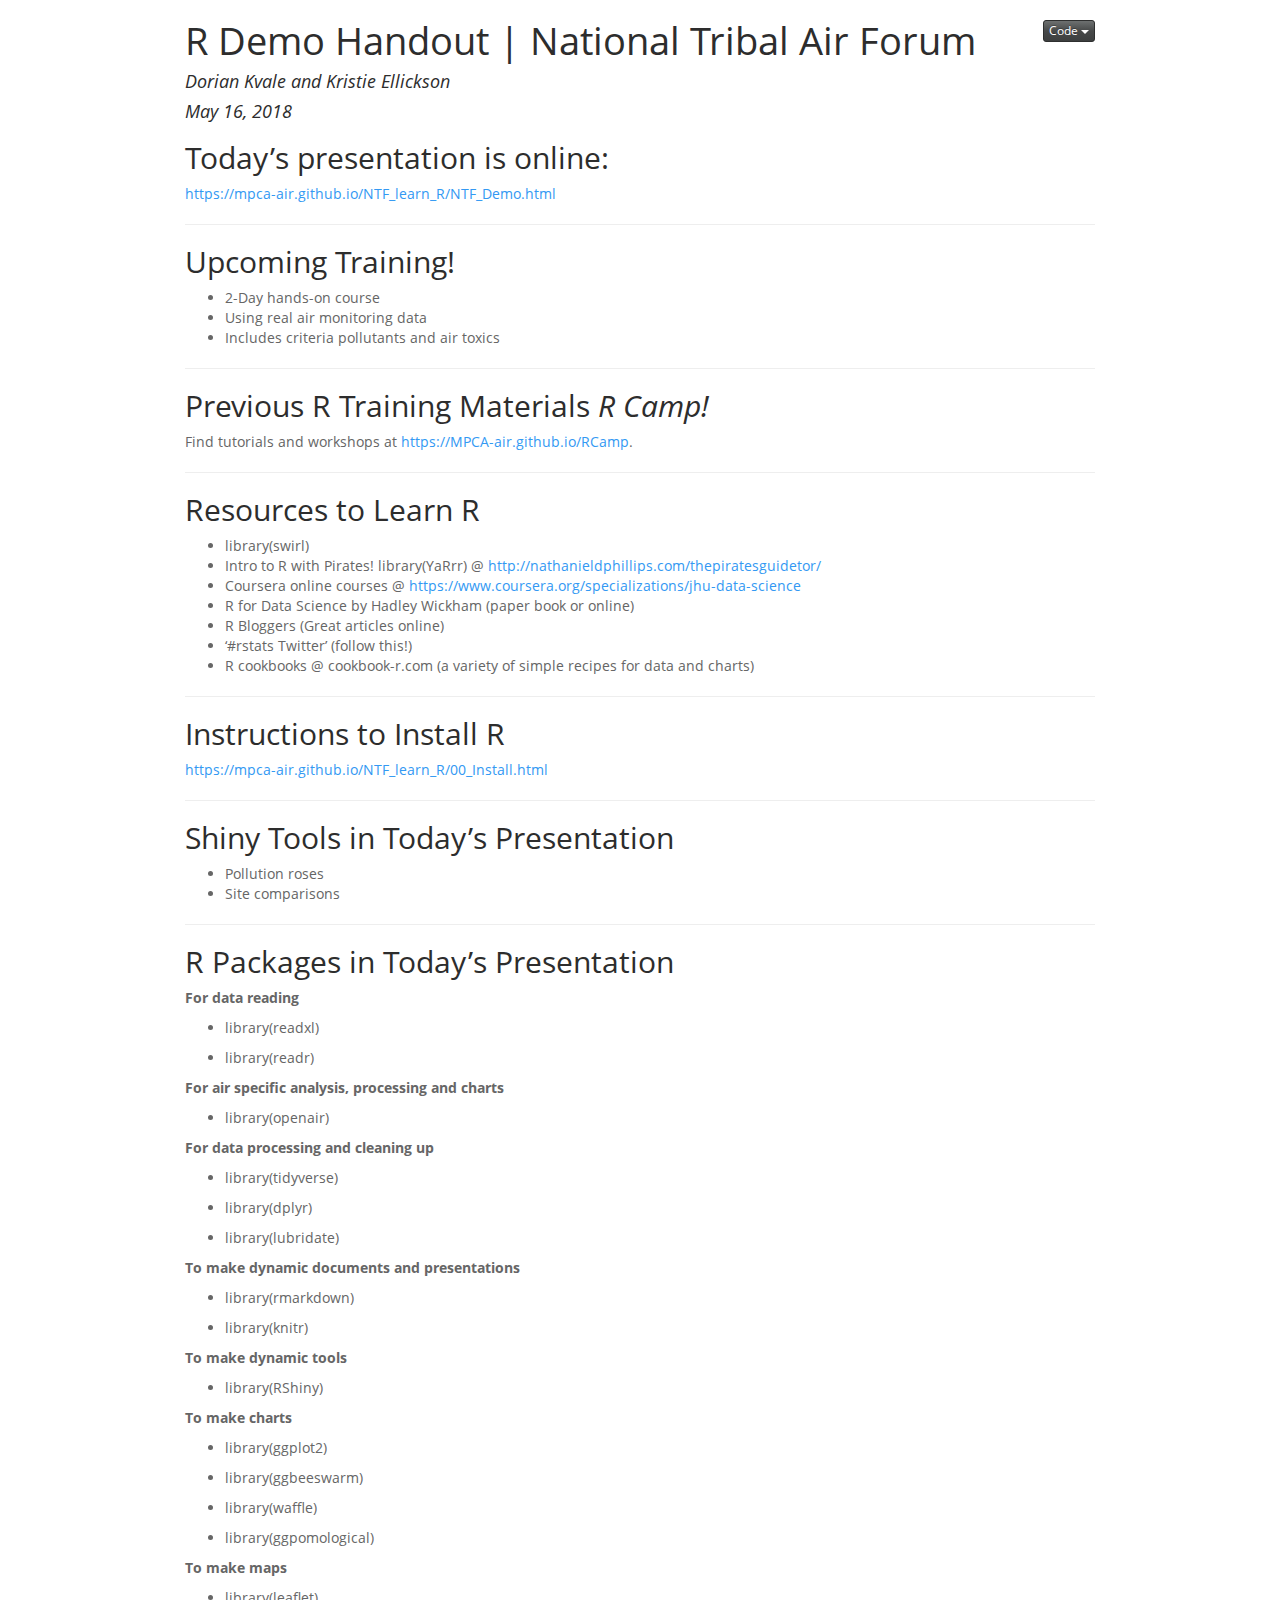
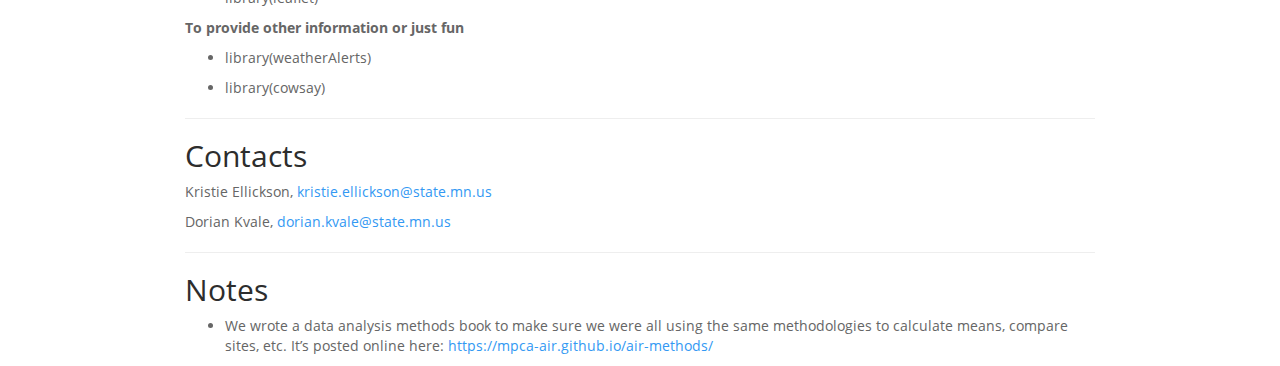
==== README.html @ 9e748ac5 "bigger charts" ====
<!DOCTYPE html>

<html xmlns="http://www.w3.org/1999/xhtml">

<head>

<meta charset="utf-8" />
<meta http-equiv="Content-Type" content="text/html; charset=utf-8" />
<meta name="generator" content="pandoc" />


<meta name="author" content="Dorian Kvale and Kristie Ellickson" />

<meta name="date" content="2018-05-16" />

<title>R Demo Handout | National Tribal Air Forum</title>

<script src="[data-uri]"></script>
<meta name="viewport" content="width=device-width, initial-scale=1" />
<link href="data:text/css;charset=utf-8,%40font%2Dface%20%7B%0Afont%2Dfamily%3A%20%27Open%20Sans%27%3B%0Afont%2Dstyle%3A%20normal%3B%0Afont%2Dweight%3A%20400%3B%0Asrc%3A%20url%28data%3Aapplication%2Fx%2Dfont%2Dtruetype%3Bbase64%2CAAEAAAASAQAABAAgR0RFRgAQANwAAISoAAAAFkdQT1MAFQAKAACEwAAAAAxHU1VC3cremgAAhMwAAAB0T1MvMqE%2BnskAAFgkAAAAYGNtYXDPgnIkAABYhAAAAMRjdnQgD00YpAAAYggAAACiZnBnbX5hthEAAFlIAAAHtGdhc3AAFQAjAACEmAAAABBnbHlmE1%[base64]%2FLdoAnn9hwW2%2BkpoBOYAAgCY%2F%2BMBiQW2AAMADgArQBQDCQkCBAQPEAEBDAIMBk9ZDBYCAwA%2FPysREgA5GC8REgE5ETMzETMxMAEjAzMDNDMyFhUUBiMiJgFGaTPP4Xg6P0A5NEQBkwQj%2BrSIRkJARz8AAAIAhQOmArAFtgADAAcAH0ANAAMHBAMECAkGAgcDAwA%2FM80yERIBOTkRMxEzMTABAyMDIQMjAwE%2FKGkpAispaCkFtv3wAhD98AIQAAACADMAAAT2BbYAGwAfAJlAVQgfHBUEFAkRDAwJEg8OCwQKExMUFh0eBwQGFwQBABkEGAUFBhQGCiEDGhcDGAoYICEIBAwNDE5ZHAENHwAQERBOWRkVEU8NAU8RAQ0RDREFFxMDCgUALzM%2FMxI5OS8vXV0RMzMrEQAzMxEzMysRADMzERIBOTkRFzMREjk5ETMREhc5ERIXOREzERIXOTIyETMREhc5MTABAyEVIQMjEyEDIxMhNSETITUhEzMDIRMzAyEVASETIQPVQgEb%2Fs1UiVT%2B0VKIUP76AR9E%2FusBK1KLUgExVIZUAQj85QEvQv7RA4P%2BrIH%2BUgGu%2FlIBroEBVH8BtP5MAbT%2BTH%2F%2BrAFUAAMAg%2F%[base64]%2F5OMl97ZUhZLP57HgMHTFwpAYMQXQAABQBo%2F%2BwGLQXLAAkAFQAhAC0AMQBFQCQAEAUKFigcIiIuKAowEAYyMwMNHysNKw0rMDEGMBgZJRkHEwcAPzM%2FMz8%2FEjk5Ly8RMxEzERIBFzkRMxEzETMRMzEwExQWMzIRECMiBgUUBiMiJjU0NjMyFgEUFjMyNjU0JiMiBgUUBiMiJjU0NjMyFgEBIwHySlOkpFNKAcqZlIyblZKRnAGmSlRUUFBUVEoBy5mUjpmVko6f%2Fv781ZMDKwQCqqoBVAFSqKrk6e7f4%2Bbu%2FNurqaetq6Wlq%2BPp7t7j5usDIPpKBbYAAAMAcf%[base64]%2Bb8Z%2F%2BS29cLJv%2BuYu0VT0kxK%2BiuoidAZc4QxeoRIkBK%2BW5dvSW1%2B0Ek0V9WEt%2FU01hYPudmgGoRFlmQXWJ%2BoLIZl9iajmWqKeVa7Vd%2Fnk%2Bp2P%2B4pT%2B3bJqXNQAAAEAhQOmAT8FtgADABS3AAMDBAUCAwMAP80REgE5ETMxMAEDIwMBPyhpKQW2%2FfACEAAAAQBS%2FrwCIQW2AA0AHEAMBwAKBAAEDg8LJwMDAD8%2FERIBOTkRMxEzMTATEBI3MwYCFRQSFyMmAlKbkqKQkZSLoJOaAjEBCQHOrsH%2BMvTw%2Fja9qgHGAAABAD3%2BvAIMBbYADQAcQAwECgcACgAODwoDBCcAPz8REgE5OREzETMxMAEQAgcjNhI1NAInMxYSAgybkqCLlJGQopOaAjH%2B%2Bf46qLwBy%2FD0Ac7Br%2F4xAAEAVgJ%2FBA4GFAAOADBAGwMFBAEHDQoJCwkPEAQKAQ0CDAwNCgcEBggOAAA%2FxDIXOREzETMRMxESARc5MTABAyUXBRMHAwMnEyU3BQMCkSsBjhr%2Bg%2FissKCw8v6HHQGHKwYU%2FnVvth%2F%2Bul4Bav6WXgFGH7ZvAYsAAAEAaADjBCkEwwALAChAEwAEBAkFBQwNAwcIB1BZAA8IAQgAL10zKxEAMxESATkRMzMRMzEwASEVIREjESE1IREzAo0BnP5ki%2F5mAZqLAxeK%2FlYBqooBrAABAD%2F%2B%2BAFtAO4ACAARtQUACQoFAAAvzRESATk5MTAlFwYCByM2EjcBXg8aYjV9G0EN7hdk%2FvdyaAEyXAABAFQB2QI%2FAnEAAwARtQIABQQAAQAvMxESATk5MTATNSEVVAHrAdmYmAABAJj%2F4wGJAPIACwAYQAsGAAAMDQkDT1kJFgA%2FKxESATkRMzEwNzQ2MzIWFRQGIyImmD05OkFCOTNDakNFRUNBRj8AAAEAFAAAAtsFtgADABO3AgAEBQMDAhIAPz8REgE5OTEwAQEjAQLb%2Fd%2BmAiEFtvpKBbYAAgBm%2F%2BwELQXNAAsAFwAoQBQSAAwGAAYZGAkVS1kJBwMPS1kDGQA%2FKwAYPysREgE5OREzETMxMAEQAiMiAhEQEjMyEgEQEjMyEhEQAiMiAgQt7%2Fbs9u707vf84ZakppWVpqSWAt3%2Bhf6KAX8BcgF%2BAXL%2Bfv6S%2FsH%2B3QEnATsBOwEl%2Ft8AAQC8AAACywW2AAoAJEAQCQABCAELDAQJBwcBCQYBGAA%2FPxI5LxI5ERIBOTkRMzMxMCEjETQ3BgYHJwEzAsuiCBU01FgBg4wEEoJ0FS6scgErAAEAZAAABCUFywAZACtAFxgBBxMAEw4BBBobEApLWRAHARhMWQEYAD8rABg%2FKxESARc5ETMRMzEwISE1AT4CNTQmIyIGByc2MzIWFRQCBwEVIQQl%2FD8BgbBwOI5%2BW6NkWMruzuqc1v7AAvCPAYOymJBTdYk8T3Go07KL%2FvDQ%2FscIAAABAF7%2F7AQbBcsAJwBDQCQbABMHBwADFiINBigpAxcWFxZLWRcXCiUlHktZJQcKEUtZChkAPysAGD8rERIAORgvKxESADkREgEXOREzETMxMAEUBgcVFhYVFAQhIiYnNRYWMyARECEjNTMyNjU0JiMiBgcnNjYzMhYD7p2QsKr%2B3v71dMFbX9dgAXv%2BXpCSq8iTfmCqbVRa64LV7ARejLIeCBa0ktHhIyyeLzEBKQEKj5eGa3o0RnBHUcMAAAIAKwAABGoFvgAKABIAPEAeEgUJAgILBwMAAwUDExQBBRIFTFkJDwcSEgMHBgMYAD8%2FEjkvEjkzKxEAMxESARc5ETMzMxEzETMxMAEjESMRITUBMxEzIRE0NyMGBwEEatmf%2FTkCtrDZ%2FogKCDAq%2FjcBUP6wAVCRA938KQHmj7RgP%2F12AAEAhf%2FsBB0FtgAaADpAHw8DGRQIFBcDBBwbABFLWQAABhUVGExZFQYGDEtZBhkAPysAGD8rERIAORgvKxESARc5ETMRMzEwATIEFRQAIyInNRYWMzI2NRAhIgcnEyEVIQM2Ai3nAQn%2B3%2F73gkbQZbDD%2Folfn1Y3Atf9tyVzA33lx%2BP%2B%2Fk%2BgLTOmnQEyHTcCrJn%2BSRcAAAIAdf%2FsBC8FywAWACQAREAjGhELISEAAAYRAyYlDAsOHU1ZCw4OFAMUF0tZFBkDCE1ZAwcAPysAGD8rERIAORgvOSsRADMREgEXOREzETMRMzEwExAAITIXFSYjIgIDMzYzMhYVFAIjIgAFMjY1NCYjIgYGFRQWFnUBTwFIcUFNY%2Bv4DAxu7sXj%2BdTj%2FvYB646dkpFalllQkwJxAa8BqxOPGf7b%2Fsas7szk%2FvsBVcizqZGmSoJGZ7JoAAEAXgAABCsFtgAGAB9AEAEFBQACAwcIAwJMWQMGABgAPz8rERIBFzkRMzEwIQEhNSEVAQEdAl784wPN%2FaoFHZmF%2Bs8AAwBo%2F%2BwEKQXLABYAIgAuAE1AKRcPJhQsAx0JCQMGERQPBi8wBhEpICkgS1kpKQwADBpNWQwZACNNWQAHAD8rABg%2FKxESADkYLysREgA5ORESARc5ETMRMxEzETMxMAEyFhUUBgcWFhUUBiMiJjU0JSYmNTQ2AxQWMzI2NTQmJwYGASIGFRQWFzY2NTQmAkjI6oaTspb%2B3er8ATKKeOt3p5eVppzClYYBOn2Odp%2BPd5EFy7qkbLJJVbt7ttnNvPuMTrVwn737pniGjHphl0dAmwNneGRchEI8ilxldwAAAgBq%2F%2BwEJQXLABcAJQBBQCIbESIKCgAABBEDJicOHk1ZCxQODgIUFBhLWRQHAgdNWQIZAD8rABg%2FKxESADkYLxI5KxESARc5ETMRMxEzMTABECEiJzUWMzISEyMGBiMiJjU0EjMyFhIBIgYVFBYzMjY2NTQmJgQl%2FWh0RFBm8PULDDe2csLk%2F9CV33j%2BFI%2BckJNbmVhSkwNG%2FKYUjxoBKQEzU1fo0OQBCJn%2B2wEwuKSQpUqARmmyZgAAAgCY%2F%2BMBiQRkAAsAFQAoQBQQBgYMAAAWFw4TT1kOEAkDT1kJFgA%2FKwAYPysREgE5ETMzETMxMDc0NjMyFhUUBiMiJhE0MzIVFAYjIiaYPTk6QUI5M0N2e0I5M0NqQ0VFQ0FGPwO7h4dBRj8AAgA%2F%2FvgBhQRkAAgAEgAiQBABDQ0FCQkUEwsQT1kLEAUAAC%2FNPysREgE5ETMzETMxMCUXBgIHIzYSNwM0MzIVFAYjIiYBXg8aYjV9G0ENFXd7Qjk6Pe4XZP73cmgBMlwC74eHQUZGAAABAGgA8gQpBNkABgAVQAkEAAUBBAcIAwAALy8REgEXOTEwJQE1ARUBAQQp%2FD8DwfzyAw7yAaZiAd%2BV%2Fo3%2BuAAAAgB3AcEEGQPjAAMABwAqQBUHAgQAAgAJCAQFUFkEAQBQWQ8BAQEAL10rABgvKxESATk5ETMRMzEwEzUhFQE1IRV3A6L8XgOiA1qJif5niYkAAAEAaADyBCkE2QAGABVACQUBAgAEBwgGAwAvLxESARc5MTATAQE1ARUBaAMP%2FPEDwfw%2FAYkBRgF1lf4hYv5aAAACABv%2F4wM5BcsAGwAmADlAHSEcGwAHExMAHA4EJygAACQQJB5PWSQWEApJWRAEAD8rABg%2FKxESADkYLxESARc5ETMRMxEzMTABNTQ2NzY2NTQmIyIGByc2MzIWFRQGBgcGBhUVAzQzMhYVFAYjIiYBIUhiiEeDe0%2BWYTu9zr%2FUJ0x%2BZUGyeDo%2FQDk0RAGTNnWXVHN0UmZvJTGHY7yrSW9jblZyXyH%2B14hGQkBHPwACAHn%2FRga4BbQANQA%2FAEVAIiMuNg47BxQbAAApFA4uBUBBGDg4BD0IEQsRCxErHzIDJisALzM%2FMxI5OS8vEjkyMzMRMxESARc5ETMRMzMRMxEzMTABFAYGIyImJyMGBiMiJjU0NjMyFhcDFRQzMjY1NAIkIyIEAhUQACEyNxUGIyAAERASJCEyBBIBFDMyExMmIyIGBrhYoGhWdgsIKJVmlqnswESsRRmFW3KU%2Fu%2Bx3%2F62rgFCAS%2FS4sD0%2FpX%2Bb9YBjAEA1wFPt%2Fv2w88SDkhVgpMC2Y7sgmhRV2LNsMz%2FGRb%2BKhay16y1ARCTuf6p4f7P%2FrhWhVQBjwFmAQQBlt%2B1%2FrP%2BpP4BOQEFFLQAAgAAAAAFEAW8AAcADgA5QB4CDgsIAQUAAwAHAwQHBBAPDgJJWQsFDg4EBQMABBIAPzM%2FEjkvEjkrERIBOTkRMxEzERIXOTEwIQMhAyMBMwEBAyYnBgcDBGC2%2Fba0rAJCjwI%2F%2FmWqISMWKawB0f4vBbz6RAJqAcVWfWBz%2FjsAAwDJAAAEvgW2AA4AFwAgAElAJhMEHQoPGRkOCgQHDgQhIggPGA8YSlkPDw4ADhlKWQ4SABdKWQADAD8rABg%2FKxESADkYLysREgA5ERIBFzkRMxEzETMRMzEwEyEgBBUUBgcVBBEUBCMhEyEyNjU0JiMjEREhMjY1NCYjyQGdASMBBJGLAU3%2B9%2B7%2BAqoBGLSesMD6ATGxs7e7BbauvIKpGQo5%2FtvE3ANEcYZ7bf2R%2Fd2JkoiAAAABAH3%2F7ATPBcsAFgAmQBQDDhQJDgMXGBIASVkSBAsGSVkLEwA%2FKwAYPysREgEXOREzMTABIgAREAAzMjcVBiMgABE0EiQzMhcHJgM78f7pAQ35mcSY3%2F69%2FqGpAT%2FY5qxIpgUz%2Fr%2F%2B6f7h%2Fsc3lTkBiAFp4gFUuFSSTgAAAgDJAAAFWAW2AAgAEQAoQBQOBAkABAASEwUNSlkFAwQOSlkEEgA%2FKwAYPysREgE5OREzETMxMAEQACEhESEgAAMQACEjETMgAAVY%2Fnf%2Bj%2F5rAcABVQF6tP7h%2FuX3zwEwATIC6f6W%2FoEFtv6G%2FqcBHgEi%2B3ABKwAAAQDJAAAD%2BAW2AAsAOkAfBgoKAQQACAEEDA0GCUlZBgYBAgIFSVkCAwEKSVkBEgA%2FKwAYPysREgA5GC8rERIBFzkRMxEzMTAhIREhFSERIRUhESED%2BPzRAy%2F9ewJe%2FaIChQW2l%2F4plv3mAAEAyQAAA%2FgFtgAJADJAGgYAAAEDCAEDCgsGCUlZBgYBAgIFSVkCAwESAD8%2FKxESADkYLysREgEXOREzETMxMCEjESEVIREhFSEBc6oDL%2F17Al79ogW2l%2F3plwAAAQB9%2F%2BwFPQXLABsAOkAfFAgZAgIOGwgEHB0AG0lZAAAFDAwRSVkMBAUXSVkFEwA%2FKwAYPysREgA5GC8rERIBFzkRMxEzMTABIREGBiMgABE0EiQzMhcHJiMgABEQACEyNxEhA0wB8XTwnv60%2Fo63AVjn6spCxrf%2B9f7UASEBGJiR%2FrkC%2Fv05JSYBiwFk5AFXtVaWVP7C%2Fub%2B2P7OIwHCAAEAyQAABR8FtgALADNAGQkBAQAIBAQFAAUNDAgDSVkICAUKBgMBBRIAPzM%2FMxI5LysREgE5OREzETMRMxEzMTAhIxEhESMRMxEhETMFH6r8%2FqqqAwKqArD9UAW2%2FZICbgAAAf9g%2Fn8BaAW2AA0AHUANCwgIDg8JAwAFSVkAIgA%2FKwAYPxESATkRMzEwAyInNRYzMjY1ETMRFAYMXjZHTWNnqsD%2BfxuRFHhxBbb6WL7RAAABAMkAAATpBbYACwAqQBUIBAQFBQILCgAFDQwCCAUJBgMBBRIAPzM%2FMxI5ORESARc5ETMRMzEwISMBBxEjETMRATMBBOnI%2FeuZqqoCl8n9tALFiP3DBbb9KwLV%2FYUAAQDJAAAD%[base64]%2F6qDgj%2BDAUQmtT8XgW2%2B0oEtvpKA66ivvryAAEAyQAABT8FtgAQAC5AFQkGBgcBDw8ABwAREgsDBw8IAwEHEgA%2FMz8zEjk5ERIBOTkRMxEzETMRMzEwISMBIxYVESMRMwEzJgI3ETMFP8L84QgQncADHQgCDgKfBMvYtPzBBbb7OhsBJT8DRwAAAgB9%2F%2BwFvgXNAAsAFwAoQBQSAAwGAAYZGAkVSVkJBAMPSVkDEwA%2FKwAYPysREgE5OREzETMxMAEQACEgABEQACEgAAEQEjMyEhEQAiMiAgW%2B%2Fp3%2BxP69%2FqEBYAFEATsBYvtz%2FfHz%2BPfy8%2F0C3f6h%2Fm4BiwFoAWUBif5w%2FqD%2B1%2F7NATIBKgEnATH%2BzQACAMkAAARoBbYACQASADRAGgoFBQYOAAYAExQKBEpZCgoGBwcSSlkHAwYSAD8%2FKxESADkYLysREgE5OREzETMRMzEwARQEISMRIxEhIAEzMjY1NCYjIwRo%2FtH%2B5qyqAXsCJP0LmeLKvsm%2BBAze7%2F3BBbb9G5KhkY4AAAIAff6kBb4FzQAPABsANEAbEAoWAAAEAwoEHB0DDQcNGUlZDQQHE0lZBQcTAD%2FGKwAYPysREgA5ERIBFzkRMxEzMTABEAIHASMBByAAERAAISAAARASMzISERACIyICBb7izgFc9%2F7jN%2F69%2FqEBYAFEATsBYvtz%2FfHz%2BPfy8%2F0C3f7n%2FoxC%2FpYBSgIBiwFoAWUBif5w%2FqD%2B1%2F7NATIBKgEnATH%2BzQACAMkAAATPBbYADAAVAEhAJQ0BAQIMCREHCwoKBwkCBBYXCQ0ADQBKWQ0NAgMDFUlZAwMLAhIAPzM%2FKxESADkYLysREgA5ERIBFzkRMxEzETMRMxEzMTABESMRISAEFRAFASMBJTMyNjU0JiMjAXOqAZEBDQEB%2FtoBjcn%2Bnv7P6bSoq73dAmD9oAW2zs%2F%2B3mb9bwJgko%2BPkYAAAQBq%2F%2BwEAgXLACQANEAbHhMMAAAYEwUEJSYMHgMWFhtJWRYEAwlJWQMTAD8rABg%2FKxESADk5ERIBFzkRMxEzMTABFAQjICc1FhYzMjY1NCYmJyYmNTQ2MzIXByYjIgYVFBYWFxYWBAL%2B6PD%2B%2FIxa1GiqrD2Pksyv%2FtHatzW1q4eYOIWJ5q0BhcHYQ6QmLIFzTGFSNEnIoanIUJRMdGdMYVExUrwAAAEAEgAABFoFtgAHACRAEgABBQEDAwgJBwMEA0lZBAMBEgA%2FPysRADMREgEXOREzMTAhIxEhNSEVIQKLqv4xBEj%2BMQUfl5cAAAEAuv%2FsBRkFtgARACVAERABCgcBBxMSEQgDBA1JWQQTAD8rABg%2FMxESATk5ETMRMzEwAREUACEgADURMxEUFjMyNjURBRn%2B0v74%2Fvj%2B36rIwrnIBbb8Tvr%2B4gEg%2FAOu%2FEa3xMW4A7gAAQAAAAAEwwW2AAoAGkALAQQMCwgDAAQDAxIAPz8zEjkREgE5OTEwATMBIwEzARYXNjcEDLf98aj99LQBUDoiJDoFtvpKBbb8TqOaoqEAAQAbAAAHTAW2ABkAJEAQGQobGhUODgUJGBEKAwEJEgA%2FMz8zMxI5OREzERIBOTkxMCEjASYmJwYHASMBMxMWFzY3ATMBFhc2NxMzBcWo%2FtkVNAEWMP7iqP57tOcwFhs1AQa0ARMwIRM15rQD00HGFISd%2FDMFtvx5vpq3rwN5%2FH%2Bbw47MA4UAAAEACAAABJYFtgALACNAEgQGBQsKAAYNDAIIBAkGAwEEEgA%2FMz8zEjk5ERIBFzkxMCEjAQEjAQEzAQEzAQSWwf53%2FnC0Aeb%2BO7wBawFutf47AoP9fQL8Arr9vQJD%2FUwAAAEAAAAABHsFtgAIACBADwQFAgUHAwkKAAUBBwMFEgA%2FPzMSORESARc5ETMxMAEBMwERIxEBMwI9AYa4%2Fhis%2Fhm6AtsC2%2FyB%2FckCLwOHAAEAUgAABD8FtgAJACtAFwgBAwcABwQBBAoLBQRJWQUDAQhJWQESAD8rABg%2FKxESARc5ETMRMzEwISE1ASE1IRUBIQQ%2F%2FBMDCP0QA7%2F8%2BAMehQSYmYX7aQABAKb%2BvAJvBbYABwAgQA4GAQQAAQAICQUCAwYBJwA%2FMz8zERIBOTkRMxEzMTABIREhFSERIQJv%2FjcByf7fASH%2BvAb6jfohAAABABcAAALdBbYAAwATtwMBBAUDAwISAD8%2FERIBOTkxMBMBIwG6AiOm%2FeAFtvpKBbYAAAEAM%2F68AfwFtgAHACBADgMAAQYABggJAAcnAwQDAD8zPzMREgE5OREzETMxMBchESE1IREhMwEh%2Ft8Byf43tgXfjfkGAAABADECJwQjBcEABgAYQAkAAwcIBQIABAIALy8zEjkREgE5OTEwEwEzASMBATEBsmMB3Zj%2BjP6yAicDmvxmAun9FwAB%2F%2Fz%2BxQOa%2F0gAAwARtQAFAQQBAgAvMxEBMxEzMTABITUhA5r8YgOe%2FsWDAAEBiQTZAxIGIQAJABO2AAQLCgaAAQAvGs0REgE5OTEwASMmJic1MxYWFwMSbkGyKMsgciwE2TTAPxVFtTUAAgBe%2F%2BwDzQRaABkAJABHQCUiCAseHhkZEggDJSYBAgseR1kCCwsAFRUPRlkVEAUaRlkFFgAVAD8%2FKwAYPysREgA5GC85KxEAMxESARc5ETMRMxEzMTAhJyMGBiMiJjUQJTc1NCYjIgcnNjYzMhYVESUyNjU1BwYGFRQWA1IhCFKjeqO5AhO6b3qJrTNRwWHEvf4Om7Gmxq9tnGdJqJsBTBAGRIF7VH8sMq7A%2FRR1qpljBwdtc1peAAIAsP%2FsBHUGFAATAB8AREAiChcXDw8MHQMMAyAhDQAMFRIRChEGAAYaRlkGFgAURlkAEAA%2FKwAYPysREgA5OREzGD8%2FERIBOTkRMxEzETMRMzEwATISERACIyImJyMHIxEzERQHMzYXIgYVFBYzMjY1NCYCrtjv8dZrsTwMI3emCAh0zKqWmqqZlpYEWv7Z%2FvL%2B8v7VT1KNBhT%2Bhn9lpIvD5%2BfH39HW0gAAAQBz%2F%2BwDiwRcABYAJkAUDwMDFQkDGBcGDUZZBhAAEkZZABYAPysAGD8rERIBFzkRMzEwBSIAERAAMzIWFwcmJiMgERQWMzI3FQYCZu7%2B%2BwEJ9U%2BeLTM3gjL%2BsqOgiZBuFAElAQwBEwEsIheNFh3%2BVsrYO5M5AAIAc%2F%2FsBDcGFAASAB8AQkAhHQYXAA4OEQYRICESFQ8AAAEBDAMJCRpGWQkQAxNGWQMWAD8rABg%2FKxESADk5ETMYPz8REgE5OREzETMzETMxMCUjBiMiAhEQEjMyFzMnJxEzESMlMjY1NTQmIyIGFRQWA5oJc%2BXX7%2FDW33cNBwSmh%2F6eqpmbqpKbmpOnASYBDwEPASyiT00Bvvnsd7nOI%2BnH48%2FS1gACAHP%2F7AQSBFwAEwAaADtAHxgKFwsDAxEKAxwbFwtGWRcXAAYGFEZZBhAADkZZABYAPysAGD8rERIAORgvKxESARc5ETMzETMxMAUiABEQADMyEhUVIRYWMzI3FQYGAyIGByE0JgJ%2F8%2F7nAQXczvD9DQW5qLGtWJ2chJ0OAj2MFAEoAQcBCQE4%2FvHeacHISpQmIQPlrJidpwAAAQAdAAADDgYfABQAOUAdFAwMEwICBwMFAxUWCg9GWQoAAQUHBUZZEwcPAxUAPz8zKxEAMxg%2FKxESATk5ETMzETMzEjkxMAEhESMRIzU3NRAhMhcHJiMiBhUVIQKe%2FummxMQBYVd1K2BEXloBFwPH%2FDkDx0s8PQGUI4UffYpHAAADACf%2BFAQxBFwAKgA3AEEAbkA%2BKxk4JQwfPQUxEwETBQIqIhwfJRkKQkMcDzUPNUZZCDtHWQoiCCoPCA8IFioqAkdZKg8oP0dZKBAWLkdZFhsAPysAGD8rABg%2FKxESADk5GC8vERI5OSsrERIAORESARc5ETMRMxEzETMRMzEwARUHFhYVFAYjIicGFRQWMzMyFhUUBCEiJjU0NjcmJjU0NjcmJjU0NjMyFwEUFjMyNjU0JiMjIgYTFBYzMjU0IyIGBDHLHCzcwDErakpawrK%2F%2Ftz%2B6NfpgHQqOUBFVWvYxlZF%2FhGWjNHJbpjHcX5agnTz9nV%2BBEhpGCNxR6HACDhVLSuWj7a%2FoJJkkhoTUDU8WiojqGy0wxT7AFlcfWtZRWwDPHN27Pd%2BAAEAsAAABEQGFAAWADNAGQ4MCAgJABYJFhcYDgkSEgRGWRIQCgAACRUAPzM%2FPysREgA5ERIBOTkRMxEzETMzMTAhETQmIyIGFREjETMRFAczNjYzMhYVEQOeeoKtn6amCAoxtXTJyQLFhoS81v3DBhT%2BKVU4T1u%2F0P01AAACAKIAAAFmBd8AAwAPACNAEQoAAAQBARARDQdIWQ0CDwEVAD8%2FzisREgE5ETMzETMxMCEjETMDNDYzMhYVFAYjIiYBVqamtDgqKDo6KCo4BEgBKTk1Njg4NzcAAAL%2Fkf4UAWYF3wAMABgALEAWEwsLDQgIGRoWEEhZFkAJDwAFRlkAGwA%2FKwAYPxrOKxESATkRMzMRMzEwEyInNRYzMjY1ETMREAM0NjMyFhUUBiMiJitfO0VDTkmmtDgqKDo6KCo4%2FhQZhxRVVwT8%2BxD%2BvAddOTU2ODg3NwABALAAAAQdBhQAEAA2QBsQDgoKCwsIBgQFCAQREgwAABAQCAgDBwsVAw8APz8zEjkvOREzPxESARc5ETkRMxEzMzEwATY3ATMBASMBBxEjETMRFAcBVCtYAWLF%2FkQB28n%2BfX2kpAgCMT1jAXf%2BLf2LAgZs%2FmYGFPzHN3MAAQCwAAABVgYUAAMAFkAJAAEBBAUCAAEVAD8%2FERIBOREzMTAhIxEzAVampgYUAAEAsAAABssEXAAjAEZAIxURERIICQAjCRIjAyQlHBYVFRIZBA0ZDUZZHxkQEw8JABIVAD8zMz8%2FMysRADMREjkYLzMzERIBFzkRMxEzETMRMzEwIRE0JiMiBhURIxE0JiMiBhURIxEzFzM2NjMgFzM2NjMyFhURBiVwdpuUpnB3nJGmhxsIL6tqAQFPCDG6d7q5AsmDg7K5%2FZwCyYODu9X9wQRIllBaulZkv9L9NQAAAQCwAAAERARcABQAMUAYABQMCAgJFAkWFQwJEBAERlkQEAoPAAkVAD8zPz8rERIAORESATk5ETMRMxEzMTAhETQmIyIGFREjETMXMzY2MzIWFREDnnqCrKCmhxsIM7hxxsgCxYaEutb9wQRIllFZv9L9NQACAHP%2F7ARiBFwADAAYAChAFBMADQcABxoZChZGWQoQAxBGWQMWAD8rABg%2FKxESATk5ETMRMzEwARAAIyImAjUQADMyAAEUFjMyNjU0JiMiBgRi%2FvLuk%2BR8AQzu5gEP%2FL2oo6OpqaWjpgIl%2FvT%2B04oBAq0BDAEr%2Fs7%2B%2B9Lc29PR2dYAAgCw%2FhQEdQRcABQAIQA%2FQCAZCwQHBwgfEggSIiMECwAPDxVGWQ8QCQ8IGwAcRlkAFgA%2FKwAYPz8%2FKxESADk5ERIBOTkRMxEzETMzMzEwBSImJyMWFREjETMXMzY2MzISERACAyIGBxUUFjMyNjU0JgKua7E8DAymhxcIQKpu2u3x7qiWApqqjqGhFE9SYFb%2BPQY0llpQ%2Ftb%2B8%2F7y%2FtUD47rLJefH5srN2wACAHP%2BFAQ3BFwADAAfAERAIgoQHRYDGhoZEBkgIRobFw8dHh4WDRMTB0ZZExANAEZZDRYAPysAGD8rERIAOTkRMxg%2FPxESATk5ETMRMzMzETMxMCUyNjc1NCYjIgYVFBYXIgIREBIzMhczNzMRIxE0NyMGAk6mmAWcqZKbmX3U7vDW4XkJGIOmCw1zd7LTJebK48%2FP2YsBKgELAQ0BLqqW%2BcwB1WRGpwABALAAAAMnBFwAEAAqQBQNCQkKCgIREgsPDQAKFQAFRlkAEAA%2FKwAYPxI5PxESATk5ETMRMzEwATIXByYjIgYVESMRMxczNjYCpEk6F0Q0hb2miRMIPawEXAyaD9ih%2FbQESMtrdAABAGr%2F7ANzBFwAJAA2QBweEwwAABgFEwQlJgweAxYWG0ZZFhAGAwlGWQMWAD8rABgvPysREgA5ORESARc5ETMRMzEwARQGIyInNRYWMzI2NTQmJy4CNTQ2MzIXByYjIgYVFBYWFxYWA3Pkztp6T7VUgoxvoZmBP9q%2Bsak7pYZ2eC1kjsOJASuZpkWaKC5TVUBbPjlVbEuGm0iHREpBLD44NUeQAAEAH%2F%2FsAqgFRgAWADRAGxAUFAkLCRIDBBgXChMQE0dZDkAQDwcARlkHFgA%2FKwAYPxrNKxEAMxESARc5ETMRMzEwJTI2NxUGBiMgEREjNTc3MxUhFSERFBYCEixSGBtpKv7CnZ1GYAE%2B%2FsJedQ0Hfw0RAU8CjFBF6v6B%2FXtjagAAAQCk%2F%2BwEOQRIABQANEAZARMHDAwKEwoVFgwNDRAIFA8QBEZZEBYLFQA%2FPysAGD8zEjkRMxESATk5ETMRMxEzMTABERQWMzI2NREzESMnIwYGIyImNREBTHqCrJ%2BmiRgJM7V0yMcESP05hoS81QJA%2B7iTUVa%2B0QLNAAABAAAAAAQCBEgACwAYQAoBCgwNBQkBDwAVAD8%2FMzkREgE5OTEwIQEzExYXMzYSEzMBAaD%2BYLLsUA4IC3XMsv5gBEj9duRENQFNAjD7uAABABcAAAYjBEgAHAAsQBQJGx0eFxYODQMEDQQIGhIJDwAIFQA%2FMz8zMxI5OREzETMzMxESATk5MTAhAyYnIwYHAyMBMxISFzM2NjcTMxMWFzM2NhMzAQQvyRM0CCgez8D%2B1a5qbwgICzESybTEOBQIBCO%2FrP7RAoM70a9f%2FX8ESP5j%2FlBLObU1AnX9i6x1JJYC3Pu4AAABACcAAAQIBEgACwAiQBEHBQYAAQUMDQkDAQgLFQQBDwA%2FMz8zEjk5ERIBFzkxMAEBMwEBMwEBIwEBIwG4%2FoO9ASEBILv%2BgwGRvP7N%2Fsq8AjECF%2F5cAaT96f3PAbz%2BRAABAAL%2BFAQGBEgAFQAkQBIJDwADFhcEDQANEkZZDRsIAA8APzI%2FKxESADkREgEXOTEwEzMTFhczNjYTMwEGBiMiJzUWMzI3NwKy8E8TCA1T5rL%2BKUa7iExKN0SrST0ESP2P1l8z9wJ8%2ByC5mxGFDMCcAAABAFIAAANtBEgACQArQBcIAQMHAAcEAQQKCwUER1kFDwEIR1kBFQA%2FKwAYPysREgEXOREzETMxMCEhNQEhNSEVASEDbfzlAlb9zwLn%2FbICXXEDVoGB%2FLoAAQA9%2FrwCwQW2ABwALEAVGRoaCxcAAA8HFAMDBwsDHR4TAwQnAD8%2FERIBFzkRMxEzMxEzETMRMzEwJRQWFxUmJjURNCYjNTY2NRE0NjMVBhURFAcVFhUB23VxvtB%2BeIJ02Lbm398MZlwCjAKqmgEvaFmNAlxgATKbrIsGwf7Z1ycMJ9cAAQHu%2FhACewYUAAMAFkAJAgMDBAUDGwAAAD8%2FERIBOREzMTABMxEjAe6NjQYU9%2FwAAQBI%2FrwCywW2AB0ALEAVFQUKEhICGQAdHQ4OGQUDHh8VJwYDAD8%2FERIBFzkRMxEzETMzETMRMzEwASY1ETQnNTIWFREUFhcVIgYVERQGBzU2NjURNDY3Agrf47jTdoJ6fs2%2Bb3RucQI%2FJ9cBJ8EGi66Z%2Fs5hWwKNWWj%2B0ZmrAowCXGYBKXJ4FAAAAQBoAlAEKQNUABcAJEARAw8YGRIMUFkDEg8GBgBQWQYALysAEBjEL8QrERIBOTkxMAEiBgc1NjMyFhcWFjMyNjcVBiMiJicmJgFSNX82ZJBEcVlCYi82gDZmjkh%2BSEtaAslDNpdtHCYcG0A5lm4hICAYAAACAJj%2BiwGJBF4AAwAOACtAFAIEBAMJCQ8QAAADDAwGT1kMEAMiAD8%2FKxESADkYLxESATkRMzMRMzEwEzMTIxMUIyImNTQ2MzIW22kzz%2BF5PDw%2FOTNGAqz73wVMh0dAP0hAAAEAvv%2FsA9sFywAbAD5AHhYIDQMDCgQAEBAECAMcHRkFAhMKDQINAg0ECwcEGQA%2FPxI5OS8vETMzETMzERIBFzkRMxEzMxEzETMxMCUGBxUjNSYCNRAlNTMVFhYXByYjIgYVFBYzMjcDy2mThcvBAYyHS44xMYVtrKKfp42O8DYGyM4gARH6Afw%2BrKQDIReMM9PZ1Ms7AAEAPwAABEQFyQAdAEhAJhgTCQ0NGhYRAgsWEwUeHwwYGRhOWQkZGRMAExBMWRMYAAVLWQAHAD8rABg%2FKxESADkYLzMrEQAzERIBFzkRMzMRMxEzMTABMhcHJiMiBhURIRUhFRQGByEVITU2NTUjNTMRNDYCqr6qPZqPe30Bpv5aQUoDG%2Fv7zcbG4AXJVIVNfIz%2B2X%2FdZIgsmo0v9N9%2FATyyzQAAAgB7AQYEFwSgABsAJwAgQA0cACIOAA4oKR8VFSUHAC8zMy8zERIBOTkRMxEzMTATNDcnNxc2MzIXNxcHFhUUBxcHJwYjIicHJzcmNxQWMzI2NTQmIyIGuEqHXodogn9miV%2BGSkqDXIlmf4Zkh1yFSoGddHSeoHJ0nQLTemuMXIVJSYVcinF2g2eHXIVHSYVciGt8cKCfcXKipAAAAQAfAAAEcQW2ABYAVkAuEg4HCwsQDAUJAgkDDBQOFQcXGAoODgcPBhISAwATFQ8THxMCDxMPEwwBFQYMGAA%2FPzMSOTkvL10REjkyMhEzETMzETMREgEXOREzETMzETMRMzEwAQEzASEVIRUhFSERIxEhNSE1ITUhATMCSAF7rv5gAQb%2BwwE9%2FsOk%2FsQBPP7EAQD%2BZbIC3wLX%2FP5%2Fqn%2F%2B9AEMf6p%2FAwIAAgHu%2FhACewYUAAMABwAkQBACBgYDBwcICQQDBAMHGwAAAD8%2FOTkvLxESATkRMzMRMzEwATMRIxEzESMB7o2NjY0GFPz4%2Fg389wACAHv%2F%2BAOWBh0AMQA9AENAJjIAEwYqHjgZGR4MBgAjBj4%2FFQM7NhwtBiEJISdHWSEVCRBHWQkAAD8rABg%[base64]%2F7AZEBcsAFgAmADYARkAnJxcDDy8fHxQJDxcFNzgGDAASDwwfDAIAEhASAgwSDBIbKyMTMxsEAD8zPzMSOTkvL11dETMRMxESARc5ETMRMxEzMTABIgYVFBYzMjcVBgYjIiY1NDYzMhcHJgE0EiQzMgQSFRQCBCMiJAI3FBIEMzIkEjU0AiQjIgQCA319h3%2BDVn0wZUbC0N2%2FgHY6bPyXyAFeysgBXsrC%2FqLQz%2F6iw2muAS2srgEqr67%2B17Cu%2FtavBCOumqiiLXwUHPHY0fY8djP%2BuMgBXsrI%2FqLKxf6m0M8BWsat%2FtOtrgEpsK4BKq%2Bu%2FtcAAAIARgMUAnEFxwAWAB8AN0AcFwYbCgEBFhYQBgMgIRwKChIZFgADEAMCAw0SHwA%2FM9RdxDMSOS8zERIBFzkRMxEzMxEzMTABJwYjIiY1NDY3NzU0IyIHJzYzMhYVESUUMzI1NQcGBgIUGFyMX2%2BapXWUZGgrcoWCif5QcMlicGcDIVRhY2ZmaQYEJ4UzYDhpef48vGS0MQQEOQACAFIAdQOqA74ABgANAClAEwMGCg0CBAsJCQQNBgQODwwFCAEALzMvMxESARc5ETMRMxEzETMxMBMBFwEBBwElARcBAQcBUgFWd%2F7fASF3%2FqoBiwFYdf7hAR91%2FqgCJwGXRf6i%2FqFHAZcbAZdF%2FqL%2BoUcBlwAAAQBoAQgEKQMXAAUAG0AMAgEEAQYHBQRQWQUCAC8vKxESATk5ETMxMAERIxEhNQQpifzIAxf98QGFigD%2F%2FwBUAdkCPwJxAgYAEAAAAAQAZP%2FsBkQFywAIABYAJgA2AF1AMycXABEREgQJLx8fDQkMEhcGNzgMEBAAAA4TDhIIEw8SHxICABMQEwISExITGysjEzMbBAA%2FMz8zEjk5Ly9dXREzETMREjkvMxEzERIBFzkRMxEzETMRMxEzMTABMzI2NTQmIyMFFAYHEyMDIxEjESEyFgE0EiQzMgQSFRQCBCMiJAI3FBIEMzIkEjU0AiQjIgQCAtNsUGFWXWoBslVN7qjPh5QBBaab%2B9%2FIAV7KyAFeysL%2BotDP%2FqLDaa4BLayuASqvrv7XsK7%2B1q8C%2BlNAS0GIUHse%2FnUBYv6eA3uC%2FsXIAV7KyP6iysX%2BptDPAVrGrf7Tra4BKbCuASqvrv7XAAH%2F%2BgYUBAYGkwADABG1AAUBBAECAC8zEQEzETMxMAEhNSEEBvv0BAwGFH8AAgB%2FA1wC7gXLAAwAGAAhQA4NABMGAAYZGhAKwBYDBAA%2FMxrMMhESATk5ETMRMzEwEzQ2MzIWFRQGBiMiJjcUFjMyNjU0JiMiBn%2B1goK2UpJUgrVzdVFQc3FSU3MEk4K2tYNUj1S0g1JycVNUcXIA%2F%2F8AaAABBCkEwwImAA4AAAAHANAAAP10AAEAMQJKAo0FyQAYACNAEQcTFwEBDhMABBoZChAfFwEgAD8zPzMREgEXOREzETMxMAEhNTc%2BAjU0JiMiBgcnNjMyFhUUBgcHIQKN%2FaTsWVIhUD80YkVCg5iEk1mTrgG4Akpo5lZhTDZERSYyWG%2BCcFCXiqUAAQAhAjkCjQXJACMAOUAiDwUFAAMSHgoGJCUSXRNtEwJMEwELExsTAhMTCBohHw0IIQA%2FMz8zEjkvXV1dMxESARc5ETMxMAEUBgcWFRQGIyInNRYzMjU0IyM1MzI2NTQmIyIGByc2NjMyFgJzUkSwuKiYdJN70%2Bd1d2djUENCcDhFP4xeiJ0E51BnFy%2BigI84e0SikWtPRD1EKyNaLTZ3AAEBiQTZAxIGIQAJABO2CQQKCwSACQAvGs0REgE5OTEwATY2NzMVBgYHIwGJMG8gyiyuQG8E8j6wQRVBvjQAAQCw%2FhQERARIABYANUAaBQoKCBAAExMUCBQYFwYVDxQbDQJGWQ0WCRUAPz8rABg%2FPzMREgE5OREzETMzETMRMzEwARAzMjY1ETMRIycjBiMiJyMWFREjETMBVv6rn6aIGgpv5ZZYCgqmpgF9%2Fvq91AJA%2B7iTp1xUoP7ABjQAAQBx%2FvwEYAYUAA8AJ0ASBAUBAAAFCwMQEQgIBQMPBQEFAC8zPzMSOS8REgEXOREzETMxMAEjESMRIxEGIyImNRA2MyEEYHLVcz5U2Mva6AIt%2FvwGsPlQAzMS%2BvsBBP4AAQCYAkwBiQNaAAsAF0AKBgAADQwDCU9ZAwAvKxESATkRMzEwEzQ2MzIWFRQGIyImmD44OkFCOTNDAtNCRUVCQUY%2FAAABACX%2BFAG0AAAAEgAkQBARDgsAAA4FAxMUDhERCAMQAC%2FMMjkvMxESARc5ETMRMzEwARQGIyInNRYzMjY1NCYnNzMHFgG0mZYzLS07T1FPbVhuN7T%2B32FqCWoIKDYrNRGycycAAQBMAkoB4QW2AAoAIEAOAgADAwoMCwkJAyAGAB4APzI%2FOS8REgE5OREzMzEwATMRIxE0NwYGBycBUo%2BFBhY2h0MFtvyUAkNbWhYtX2AAAgBCAxQCvgXHAAsAFwAlQBIMBhIABgAYGQ8AAxADAgMVCR8APzPEXTIREgE5OREzETMxMAEUBiMiJjU0NjMyFgUUFjMyNjU0JiMiBgK%2Bq5aSqaiXmKX9%2FltoaVxcaWdcBG%2Bkt7qho7W2onp6enp7dnYAAgBQAHUDqAO%2BAAYADQAjQBELCQQCAAMHAgoJBg4PDAUIAQAvMy8zERIBFzkRMxEzMTABAScBATcBBQEnAQE3AQOo%2Fqh1AR%2F%2B4XUBWP51%2Fqh1AR%2F%2B4XUBWAIM%2FmlHAV8BXkX%2BaRv%2BaUcBXwFeRf5p%2F%2F8ASwAABdEFtgAnAM4CgwAAACYAev8AAQcA0wMd%2FbcACbMDAhIYAD81NQD%2F%2FwAuAAAF2wW2ACcAzgI%2FAAAAJgB64gABBwBzA079twAHsgIQGAA%2FNQD%2F%2FwAaAAAGIQXJACYAdPkAACcAzgLfAAABBwDTA239twAJswMCKxgAPzU1AAACADP%[base64]%2F%2FAAAAAAUQB3MCJgAkAAABBwBC%2F8IBUgAIswIQBSYAKzX%2F%2FwAAAAAFEAdzAiYAJAAAAQcAdQCFAVIACLMCGAUmACs1%2F%2F8AAAAABRAHcwImACQAAAEHAMAAIwFSAAizAh0FJgArNf%2F%2FAAAAAAUQBy8CJgAkAAABBwDCAAQBUgAIswIYBSYAKzX%2F%2FwAAAAAFEAclAiYAJAAAAQcAaQA3AVIACrQDAiQFJgArNTX%2F%2FwAAAAAFEAcGAiYAJAAAAAcAwQA5AIEAAv%2F%2BAAAGgQW2AA8AEwBOQCwKDg4RAQAIDAEQBQUVBRQJEwYTSVkQA0lZCg1JWRAKEAoBBgMFEgEOSVkBEgA%2FKwAYPz8SOTkvLysrKxEAMxEBMxESFzkRMzMRMzEwISERIQMjASEVIREhFSERIQEhESMGgf0S%2Ff7jsAK6A8n9vAId%2FeMCRPtUAb52AdH%2BLwW2l%2F4plv3mAdICtQD%2F%2FwB9%2FhQEzwXLAiYAJgAAAAcAeQICAAD%2F%2FwDJAAAD%2BAdzAiYAKAAAAQcAQv%2B3AVIACLMBDQUmACs1%2F%2F8AyQAAA%2FgHcwImACgAAAEHAHUAPwFSAAizARUFJgArNf%2F%2FAMkAAAP4B3MCJgAoAAABBwDA%2F%2FsBUgAIswEaBSYAKzX%2F%2FwDJAAAD%2BAclAiYAKAAAAQcAaQASAVIACrQCASEFJgArNTUAAgAvAAAFSAW2AAwAFwBXQDIRFRUIBA0AABMEBgQYGRQGBwZJWREPBz8HrwfPB98HBQsDBwcECQkQSlkJAwQVSlkEEgA%2FKwAYPysREgA5GC9fXl0zKxEAMxESARc5ETMRMzMRMzEwARAAISERIzUzESEgAAMQISMRIRUhETMgBUj%2Bd%2F6P%2FnuamgGyAVEBfLX9x%2BcBe%2F6FvgJiAun%2Blv6BAomWApf%2Bif6kAkD9%2FJb%2BCv%2F%2FAMkAAAU%2FBy8CJgAwAAABBwDCAJMBUgAIswEaBSYAKzX%2F%2FwB9%2F%2BwFvgdzAiYAMQAAAQcAQgB5AVIACLMCGQUmACs1%2F%2F8Aff%2FsBb4HcwImADEAAAEHAHUBCgFSAAizAiEFJgArNf%2F%2FAH3%2F7AW%2BB3MCJgAxAAABBwDAALQBUgAIswImBSYAKzX%2F%2FwB9%2F%2BwFvgcvAiYAMQAAAQcAwgCaAVIACLMCIQUmACs1%2F%2F8Aff%2FsBb4HJQImADEAAAEHAGkA1QFSAAq0AwItBSYAKzU1AAEAhQEQBAwEmAALABlACQcJAwEJAQwNCAAZLxESATk5ETMRMzEwARcBAQcBAScBATcBA6xg%2FqABXmD%2Bnv6kZQFe%2FqBkAWEEmGP%2Bnv6gYwFf%2FqFjAWABYGX%2BnQAAAwB9%2F8MFvgX2ABMAGwAjAE5ALBYfFx4EHBQcChQAABIPBQgKBiQlFh4hGQ0hSVkPEggFBAMQDQQDGUlZBgMTAD%2FGKwAYP8YSFzkrERIAOTkREgEXOREzETMREhc5MTABEAAhIicHJzcmERAAITIXNxcHFgMQJwEWMzISARAXASYjIgIFvv6d%2FsTrlGV4bLIBYAFE0Z1heGrAtG79YHOw8%2Fj8J2UCnWqo8%2F0C3f6h%2Fm5kjU%2BaxgFtAWUBiV6HUJTK%2FpUBEJr8TFIBMgEq%2FvqaA69J%2Fs0A%2F%2F8Auv%2FsBRkHcwImADcAAAEHAEIARgFSAAizARMFJgArNf%2F%2FALr%2F7AUZB3MCJgA3AAABBwB1AM8BUgAIswEbBSYAKzX%2F%2FwC6%2F%2BwFGQdzAiYANwAAAQcAwAB9AVIACLMBIAUmACs1%2F%2F8Auv%2FsBRkHJQImADcAAAEHAGkAmAFSAAq0AgEnBSYAKzU1%2F%2F8AAAAABHsHcwImADsAAAEHAHUAMQFSAAizARIFJgArNQACAMkAAAR5BbYADAAVADZAHA0JBQUGEQAGABYXDQRKWQkVSlkNCQ0JBgcDBhIAPz8SOTkvLysrERIBOTkRMxEzETMzMTABFAQhIxEjETMRMyAEATMyNjU0JiMjBHn%2B0f7huKqq1wEZARb8%2Bqjiyr7KzAMQ4%2B7%2BwQW2%2FwDP%2FeqPpJWKAAABALD%2F7AScBh8AMABBQCIpKgUdIwAXDAwAHREqBTEyEhIqLi4mRlkuACoVDxVGWQ8WAD8rABg%2FPysREgA5GC8REgEXOREzETMRMxEzMTABFAcGBhUUFhYXFhYVFAYjIic1FhYzMjU0JicmJjU0Njc2NjU0JiMgFREjETQ2MzIWBBmPWDgbR06MZsKzvGs%2FnEjXU25%2FYEVHS0CIf%2F7sptzezuEE8odzRkMhICo5M1%2BdZaCrRZonL7ZLa0ZSe1Q%2FajU5WjVQVd%2F7TASysrud%2F%2F8AXv%2FsA80GIQImAEMAAAEGAEKOAAAIswImESYAKzX%2F%2FwBe%2F%2BwDzQYhAiYAQwAAAQYAdSsAAAizAi4RJgArNf%2F%2FAF7%2F7APNBiECJgBDAAABBgDA2AAACLMCMxEmACs1%2F%2F8AXv%2FsA80F3QImAEMAAAEGAMK9AAAIswIuESYAKzX%2F%2FwBe%2F%2BwDzQXTAiYAQwAAAQYAaeIAAAq0AwI6ESYAKzU1%2F%2F8AXv%2FsA80GhQImAEMAAAEGAMH3AAAKtAMCKBEmACs1NQADAF7%2F7AZzBFwAKQA0ADsAYUAzKgAkETA4GRkEMDkYGB8wCwAFPD0bLSctRlkZMQQxR1k4JCcRBAQOIicWNQgOCEZZFA4QAD8zKxEAMxg%2FMxI5LzkSOTMrEQAzKxEAMxESARc5ETMRMzMRMxI5OREzMTATNDY3NzU0JiMiByc2NjMyFhc2NjMyEhUVIRIhMjY3FQYGIyAnBgYjIiY3FBYzMjY1NQcGBgEiBgchNCZe%2BP64dHeQozRKx2KCpSk1q27A6P1DCAE6W51UVpVl%2Ft99UcWGo7mua1iRqJ66pAO9eYsLAgeAAS%2BhswgGRIF7VH8pNVdfWGD%2B9d5r%2FnUjJ5QmIel%2FaqqXX1mpmmMHCG0CMqaenKgA%2F%2F8Ac%2F4UA4sEXAImAEUAAAAHAHkBRgAA%2F%2F8Ac%2F%2FsBBIGIQImAEcAAAEGAEK1AAAIswIcESYAKzX%2F%2FwBz%2F%2BwEEgYhAiYARwAAAQYAdU4AAAizAiQRJgArNf%2F%2FAHP%2F7AQSBiECJgBHAAABBgDA9wAACLMCKREmACs1%2F%2F8Ac%2F%2FsBBIF0wImAEcAAAEGAGkKAAAKtAMCMBEmACs1Nf%2F%2F%2F9oAAAFjBiECJgC9AAABBwBC%2FlEAAAAIswEFESYAKzX%2F%2FwCpAAACMgYhAiYAvQAAAQcAdf8gAAAACLMBDREmACs1%2F%2F%2F%2FswAAAlUGIQImAL0AAAEHAMD%2BpwAAAAizARIRJgArNf%2F%2F%2F%2BwAAAIfBdMCJgC9AAABBwBp%2FrcAAAAKtAIBGREmACs1NQACAHH%2F7ARiBiEAGwAmAEpAKyEGDBwcAAAYGRYOERMQBgknKAkfRlkLAxYRGQ4PBRQJCQMXFAEDJEZZAxYAPysAGD8zEjkvEhc5EjkrERIBFzkRMxEzETMxMAEQACMiADU0ADMyFzcmJwUnNyYnNxYXNxcHFhIDNCYjIBEUFjMyNgRi%2Fvv33v7pAQfc4mQIOc3%2B8UnpXF5FnGbuTM%2BYpai0nP6vr6KvoQIz%2Fuf%2B0gEN4uYBBnkE1r%2BbbIU%2BMXVJS4prd4%2F%2Bcv7ok6r%2BmKe3yQD%2F%2FwCwAAAERAXdAiYAUAAAAQYAwg4AAAizAR4RJgArNf%2F%2FAHP%2F7ARiBiECJgBRAAABBgBC1AAACLMCGhEmACs1%2F%2F8Ac%2F%2FsBGIGIQImAFEAAAEGAHVWAAAIswIiESYAKzX%2F%2FwBz%2F%2BwEYgYhAiYAUQAAAQYAwA4AAAizAicRJgArNf%2F%2FAHP%2F7ARiBd0CJgBRAAABBgDC8QAACLMCIhEmACs1%2F%2F8Ac%2F%2FsBGIF0wImAFEAAAEGAGkbAAAKtAMCLhEmACs1NQADAGgA%2FAQpBKgAAwAPABsAM0AYFgoKEAQCBAEDHB0ZExMBBw0NAQEAUFkBAC8rEQAzGC8zETMvMxESARc5ETMzETMxMBM1IRUBNDYzMhYVFAYjIiYRNDYzMhYVFAYjIiZoA8H9rjs2NDo7MzQ9OzY0OjszND0CjYqK%2Fug8PT86OUA%2FAvQ8PT86OUA%2FAAMAc%2F%2B8BGIEhwATABsAIwBLQCkXHxwUFAocAAASDwUICgYkJRYeIRkNGUZZDxIIBQQDEA0QAyFGWQYDFgA%2FxisAGD%2FGEhc5KxESADk5ERIBFzkRMxEzERI5OTEwARAAIyInByc3JhEQADMyFzcXBxYFFBcBJiMiBgU0JwEWMzI2BGL%2B8u6acFRyXoEBDO6adFR1YX%2F8vTUB0Utyo6YClzP%2BL0dxo6kCJf70%2FtNFdU6DmAEAAQwBK0x3TIWY%2BatmAoY11tSkZP19M9sA%2F%2F8ApP%2FsBDkGIQImAFcAAAEGAELEAAAIswEWESYAKzX%2F%2FwCk%2F%2BwEOQYhAiYAVwAAAQYAdXEAAAizAR4RJgArNf%2F%2FAKT%2F7AQ5BiECJgBXAAABBgDAEgAACLMBIxEmACs1%2F%2F8ApP%2FsBDkF0wImAFcAAAEGAGkhAAAKtAIBKhEmACs1Nf%2F%2FAAL%2BFAQGBiECJgBbAAABBgB1EgAACLMBHxEmACs1AAIAsP4UBHUGFAAWACIAPkAfIAYbFBAQEQYRJCMSABEbDBYJAwkeRlkJFgMXRlkDEAA%2FKwAYPysREgA5ORg%2FPxESATk5ETMRMzMRMzEwATY2MzISERACIyInIxcWFREjETMRFAclIgYHFRQWMyARNCYBWEKqatfw8dbeegwECKamBgFIqJgCmqoBL5QDtFlP%2FtT%2B9f70%2FtOhIk0%2F%2FjUIAP4uNFobuMkp58cBsNfR%2F%2F8AAv4UBAYF0wImAFsAAAEGAGm1AAAKtAIBKxEmACs1NQABALAAAAFWBEgAAwAWQAkAAQEFBAIPARUAPz8REgE5ETMxMCEjETMBVqamBEgAAgB9%2F%2BwG5wXNABQAHwBTQC4YBg8TEx0ADREdBgUgIQ8SSVkPDwALCw5JWQsDCRVJWQkEAxtJWQMSABNJWQASAD8rABg%2FKwAYPysAGD8rERIAORgvKxESARc5ETMRMxEzMTAhIQYjIAAREAAhMhchFSERIRUhESEBIgAREAAzMjcRJgbn%2FQBmXP65%2Fp8BXAFAZloDDv2zAif92QJN%2FET5%2Fv8BAfdwV1cUAYkBagFoAYYXl%2F4plv3mBJ3%2Bz%2F7Z%2Ftf%2BzSEEdR4AAwBx%2F%2BwHHwRaAB4AKgAxAFVALR8IDgIWFiUvFRUcJQgEMjMrKAsoRlkuFkZZAgUOCy4uBRELEBgiBSJGWQAFFgA%2FMysRADMYPzMSOS8SORI5KysRADMREgEXOREzETMSOTkRMzEwBSAnBgYjIgAREAAzMhYXNjYzMhIVFSESITI2NxUGBgEUFjMyNjU0JiMiBiUiBgchNCYFlv7bfT7Rid%2F%2B9AEG64PNPjrAfsnu%2FScIAUpeoVdYmPshmKejmZulppUER3%2BRDAIghBTrdHcBMQEIAQkBLHdycHn%2B9%2BJp%[base64]%2FNERIBOTkxMBMnNhI3MwYHJQwWYjh7QiUDwRZaAQx5%2FvcAAAEAGQPBAUQFtgAHABK2BQEICQUHAwA%2FxhESATk5MTABFwYCByMSNwE1DxpiNXpGIAW2FmT%2B93IBHdgA%2F%2F8AP%2F74AW0A7gIGAA8AAAACABkDwQK0BbYABwAPABpADAQBDQkEEBEACAMMAwA%2FM80yERIBFzkxMAEnNhMzBgIHISc2EjczBgcBlg84enseOw391wwWYjh7QiUDwRbXAQhz%2Ft9hFloBDHn%2B9wAAAgAZA8ECtAW2AAcAEAAaQAwJDQEFBBESDQUQBwMAPzPGMhESARc5MTABFwYCByMSNyEXBgIHIzYSNwE1DxpiNXpGIAInDhhgOH0aQg0FthZk%2FvdyAR3YFlv%2B9npkATRdAP%2F%2FABn%2B%2BQK0AO4BBwDJAAD7OAAgtwEAB0ANDUgHuP%2FAswwMSAe4%2F8CzCQlIBwARKysrNTUAAQCkAfQCXgPjAAsAE7YGAAAMDQkDAC%2FNERIBOREzMTATNDYzMhYVFAYjIiakcWxpdHNqa3IC7Hl%2BfHt3gYMAAAEAUgB1Ah8DvgAGABpACgQCAwYCBggHBQEALy8REgE5OREzETMxMBMBFwEBBwFSAVZ3%2Ft8BIXf%2BqgInAZdF%2FqL%2BoUcBlwABAFAAdQIdA74ABgAaQAoDAAQCAAIIBwUBAC8vERIBOTkRMxEzMTABAScBATcBAh3%2BqHUBH%2F7hdQFYAgz%2BaUcBXwFeRf5pAAAB%2FnkAAAKPBbYAAwATtwAFAgQDAwISAD8%2FEQEzETMxMAEBIwECj%2Fx5jwOHBbb6SgW2AAEAP%2F%2FsBIkFywAmAHFAPx0XHxYWGgsCBwcaJBEEChoXBicoCxcYF05ZCBgFHR4dTlkCHg8eHx4vHgMJAxgeGB4TIiIATFkiBxMOTFkTGQA%2FKwAYPysREgA5ORgvL19eXREzKxEAMxEzKxEAMxESARc5ETMRMzMRMxEzETMxMAEgAyEVIQcVFyEVIRYWMzI3FQYjIgADIzUzJzU3IzUzEgAzMhcHJgMb%2FsFPAf799AICAc%2F%2BQSXLqpyZkqvt%2Ft8uppgCApikJwEk7cmlR6YFNf5tgTlALYG0xUKWQQENAQGBKixQgQEFASRhi1YAAQBoAo0EKQMXAAMAFUAJAgAFBAEAUFkBAC8rERIBOTkxMBM1IRVoA8ECjYqK%2F%2F8AHQAABBwGHwAmAEgAAAAHAEsCtgAA%2F%2F8AHQAABAwGHwAmAEgAAAAHAE4CtgAAAAIAFAJKArQFvAAKABQAPEAfFAULBwMDCQIAAgUDFRYBBQUJDxQfFAIUFAMOBx8DIAA%2FPzMSOS9dMzMRMxESARc5ETMzETMzETMxMAEjFSM1ITUBMxEzITU0Nw4DBwcCtH2R%2Fm4BmIt9%2FvIGBRgeHguoAxTKymUCQ%2F3Nw4ZLDCctLRH2%2F%2F8AHQAABtMGHwAnAEgCsAAAACYASAAAAAcASwVtAAD%2F%2FwAdAAAGwwYfACcASAKwAAAAJgBIAAAABwBOBW0AAP%2F%2FAB0AAAXEBh8AJwBIArYAAAAGAEgAAAABAMkAAAFzBbYAAwARtgAEBQEDABIAPz8REgE5MTAzETMRyaoFtvpKAP%2F%2FAAUAAAGOB3MCJgDXAAABBwBC%2FnwBUgAIswEFBSYAKzX%2F%2FwCzAAACPAdzAiYA1wAAAQcAdf8qAVIACLMBDQUmACs1%2F%2F%2F%2FxwAAAmkHcwImANcAAAEHAMD%2BuwFSAAizARIFJgArNf%2F%2FAAUAAAI4ByUCJgDXAAABBwBp%2FtABUgAKtAIBGQUmACs1NQABAAAA3ACKABYAVgAFAAIAEAAvAFwAAAEOAPgAAwABAAAAHwAfAB8AHwBRAHcA%2FwF7AewCagKDAq4C2QMVA0EDXwN0A5YDrwPxBBoEWwS5BPsFRgWjBcUGNAaRBscG%2BwcbB0QHZAe7CEEIgAjbCRkJVQmKCbgKCAo5CmEKkAquCuwLIwtpC6YL%2BQxGDJkMvQzxDRgNXA2MDbMN3w4DDhwOPw5gDnYOlQ7xD0YPgQ%2FUECEQYRD1ETMRYRGfEd0R9BJMEoYSxxMcE3AToxP1FDUUchSZFOQVFBVNFXkVuxXTFhgWUhZSFoMWzhcgF24XwhfnGGIYmBkUGWEZnBm6GcIaTBpiGpoaphrgGzAbTxuOG74b4BwSHDkcchyqHMAc1RzrHUgdWR1qHXsdjB2eHaod%2BB4EHhUeJh43HkkeoR6yHsMe1B7lHvYfCB82H6Efsh%2FDH9Qf5h%2F3IDkgoCCwIMAg0CDgIPEhAiGNIZkhqSG5Ickh2iHrIfwiDSIfIocilyKnIrcixyLXIugjLiOUI6QjtCPEI9Uj5SQ8JE0kZCTHJUElaiWfJdgl7SYCJh8mPSZFJnQmpSa%2FJt8nAicmJz8ntSfMJ9gn5CgmKDYoRihSKGcoeCiJKJoorAAAAAEAAAABGZq3gNbUXw889QAJCAAAAAAAyTUxiwAAAADJ6ExM%2B5r91QmiCGIAAAAJAAIAAAAAAAAEzQDBAAAAAAQUAAACFAAAAiMAmAM1AIUFKwAzBJMAgwaWAGgF1wBxAcUAhQJeAFICXgA9BGoAVgSTAGgB9gA%2FApMAVAIhAJgC8AAUBJMAZgSTALwEkwBkBJMAXgSTACsEkwCFBJMAdQSTAF4EkwBoBJMAagIhAJgCIQA%2FBJMAaASTAHcEkwBoA28AGwcxAHkFEAAABS8AyQUMAH0F1QDJBHMAyQQhAMkF0wB9BecAyQIj%2F2AE6QDJBCcAyQc5AMkGCADJBjsAfQTRAMkGOwB9BPIAyQRkAGoEbQASBdMAugTDAAAHaAAbBJ4ACAR7AAAEkQBSAqIApgLwABcCogAzBFYAMQOW%2F%2FwEngGJBHMAXgTnALADzwBzBOcAcwR9AHMCtgAdBGIAJwTpALACBgCiAgb%2FkQQzALACBgCwB3EAsATpALAE1QBzBOcAsATnAHMDRACwA9EAagLTAB8E6QCkBAIAAAY5ABcEMQAnBAgAAgO%2BAFIDCAA9BGgB7gMIAEgEkwBoAhQAAAIjAJgEkwC%2BBJMAPwSTAHsEkwAfBGgB7gQhAHsEngE1BqgAZALVAEYD%2BgBSBJMAaAKTAFQGqABkBAD%2F%2BgNtAH8EkwBoAscAMQLHACEEngGJBPQAsAU9AHECIQCYAdEAJQLHAEwDAABCA%2FoAUAY9AEsGPQAuBj0AGgNvADMFEAAABRAAAAUQAAAFEAAABRAAAAUQAAAG%2FP%2F%2BBQwAfQRzAMkEcwDJBHMAyQRzAMkFxwAvBggAyQY7AH0GOwB9BjsAfQY7AH0GOwB9BJMAhQY7AH0F0wC6BdMAugXTALoF0wC6BHsAAATjAMkE%2BgCwBHMAXgRzAF4EcwBeBHMAXgRzAF4EcwBeBt0AXgPPAHMEfQBzBH0AcwR9AHMEfQBzAgb%2F2gIGAKkCBv%2BzAgb%2F7ATFAHEE6QCwBNUAcwTVAHME1QBzBNUAcwTVAHMEkwBoBNUAcwTpAKQE6QCkBOkApATpAKQECAACBOcAsAQIAAICBgCwB2IAfQeJAHEEvAEMBJ4BbwS8AQgEAABSCAAAUgFcABkBXAAZAfYAPwLNABkCzQAZAz0AGQMCAKQCbwBSAm8AUAEK%2FnkEuAA%2FBJMAaAS8AB0EvAAdAscAFAd1AB0HdQAdBW0AHQI7AMkABQCz%2F8cABQABAAAIjf2oAAAJrPua%2FnsJogABAAAAAAAAAAAAAAAAAAAA2AADBLYBkAAFAAgFmgUzAAABHwWaBTMAAAPRAGYB8QgCAgsGBgMFBAICBOAAAu9AACBbAAAAKAAAAAAxQVNDAEAAIP%2F9Bh%2F%2BFACECI0CWCAAAZ8AAAAABEgFtgAAACAAAwAAAAEAAwABAAAADAAEALgAAAAqACAABAAKAEgASQB%2BAMsAzwD%2FATEBUwLGAtoC3CAUIBogHiAiIDogRCB0IKwiEv%2F%2FAAAAIABJAEoAoADMANABMQFSAsYC2gLcIBMgGCAcICIgOSBEIHQgrCIS%2F%2F%2F%2F4wCO%2F%2BL%2FwQAM%2F73%2FjP9s%2Ffr95%2F3m4LDgreCs4Kngk%2BCK4F%2FgI96%[base64]%2BAYiMgECOKsQwMinBFYCCwAFBYsAFhuP%2B6ixuwRoxZsBBgaAE6WS0sIEWwAyVGUkuwE1FbWLACJUYgaGGwAyWwAyU%[base64]%2F%[base64]%[base64]%2BsQECBgywCiNlQrALI0IBsAEjPwCwAiM%2FsQECBgywBiNlQrAHI0KwARYBLSywgLACQ1CwAbACQ1RbWCEjELAgGskbihDtWS0ssFkrLSyKEOUtQJkJIUggVSABHlUfSANVHx4BDx4%2FHq8eA01LJh9MSzMfS0YlHyY0EFUlMyRVGRP%2FHwcE%2Fx8GA%2F8fSkkzH0lGJR8TMxJVBQEDVQQzA1UfAwEPAz8DrwMDR0YZH%2BtGASMzIlUcMxtVFjMVVREBD1UQMw9VDw9PDwIfD88PAg8P%2Fw8CBgIBAFUBMwBVbwB%2FAK8A7wAEEAABgBYBBQG4AZCxVFMrK0u4B%2F9SS7AJUFuwAYiwJVOwAYiwQFFasAaIsABVWltYsQEBjlmFjY0AQh1LsDJTWLAgHVlLsGRTWLAQHbEWAEJZc3MrK15zdHUrKysrK3Qrc3QrKysrKysrKysrKysrc3QrKysYXgAAAAYUABcATgW2ABcAdQW2Bc0AAAAAAAAAAAAAAAAAAARIABQAkQAA%2F%2BwAAAAA%2F%2BwAAAAA%2F%2BwAAP4U%2F%2BwAAAW2ABP8lP%2Ft%2FoX%2F6v6p%2F%2BwAGP68AAAAAAAAAAAAAAAAAAAAAAAAAAAAAAAAAAAAAAAAAAAAAAAAAAAAAAAAAAAAAAAAAAAAAAAACAAAAAAAAIsAgQDdAJgAjwCOAJkAiACBAQ8AigAAAAAAAQAAHowAAQUVGAAACgZ%2BAAUAJP9xAAUANgApAAUAOAApAAUAOQApAAUAOwAUAAUAQ%2F%2BuAAUARf%2BFAAUARv%2BFAAUAR%2F%2BFAAUASf%2FDAAUAT%2F%2FDAAUAUP%2FDAAUAUf%2BFAAUAUv%2FDAAUAU%2F%2BFAAUAVP%2FDAAUAVf%2FDAAUAV%2F%2FDAAUAgf9xAAUAgv9xAAUAg%2F9xAAUAhP9xAAUAhf9xAAUAhv9xAAUAmgAUAAUAnf%2BFAAUAnv%2BuAAUAn%2F%2BuAAUAoP%2BuAAUAof%2BuAAUAov%2BuAAUAo%2F%2BuAAUApP%2BFAAUApf%2BFAAUApv%2BFAAUAp%2F%2BFAAUAqP%2BFAAUAr%2F%2BFAAUAsP%2BFAAUAsf%2BFAAUAsv%2BFAAUAs%2F%2BFAAUAtf%2BFAAUAtv%2FDAAUAt%2F%2FDAAUAuP%2FDAAUAuf%2FDAAUAv%2F%2BFAAoAJP9xAAoANgApAAoAOAApAAoAOQApAAoAOwAUAAoAQ%2F%2BuAAoARf%2BFAAoARv%2BFAAoAR%2F%2BFAAoASf%2FDAAoAT%2F%2FDAAoAUP%2FDAAoAUf%2BFAAoAUv%2FDAAoAU%2F%2BFAAoAVP%2FDAAoAVf%2FDAAoAV%2F%2FDAAoAgf9xAAoAgv9xAAoAg%2F9xAAoAhP9xAAoAhf9xAAoAhv9xAAoAmgAUAAoAnf%2BFAAoAnv%2BuAAoAn%2F%2BuAAoAoP%2BuAAoAof%2BuAAoAov%2BuAAoAo%2F%2BuAAoApP%2BFAAoApf%2BFAAoApv%2BFAAoAp%2F%2BFAAoAqP%2BFAAoAr%2F%2BFAAoAsP%2BFAAoAsf%2BFAAoAsv%2BFAAoAs%2F%2BFAAoAtf%2BFAAoAtv%2FDAAoAt%2F%2FDAAoAuP%2FDAAoAuf%2FDAAoAv%2F%2BFAAsALAC4AA8AJv%2BaAA8AKv%2BaAA8AMf%2BaAA8AM%2F%2BaAA8ANv9xAA8AN%2F%2FXAA8AOP%2BFAA8AOf%2BFAA8AO%2F%2BFAA8AiP%2BaAA8Aj%2F%2BaAA8AkP%2BaAA8Akf%2BaAA8Akv%2BaAA8Ak%2F%2BaAA8Alf%2BaAA8Alv%2FXAA8Al%2F%2FXAA8AmP%2FXAA8Amf%2FXAA8Amv%2BFAA8Avv%2BaABAANv%2BuABEAJv%2BaABEAKv%2BaABEAMf%2BaABEAM%2F%2BaABEANv9xABEAN%2F%2FXABEAOP%2BFABEAOf%2BFABEAO%2F%2BFABEAiP%2BaABEAj%2F%2BaABEAkP%2BaABEAkf%2BaABEAkv%2BaABEAk%2F%2BaABEAlf%2BaABEAlv%2FXABEAl%2F%2FXABEAmP%2FXABEAmf%2FXABEAmv%2BFABEAvv%2BaACQABf9xACQACv9xACQAJv%2FXACQAKv%2FXACQALAEKACQAMf%2FXACQAM%2F%2FXACQANv9xACQAOP%2BuACQAOf%2BuACQAO%2F%2BFACQAiP%2FXACQAj%2F%2FXACQAkP%2FXACQAkf%2FXACQAkv%2FXACQAk%2F%2FXACQAlf%2FXACQAmv%2BFACQAvv%2FXACQAxv9xACQAyf9xACUAD%2F%2BuACUAEf%2BuACUAJP%2FXACUANv%2FDACUAOP%2FsACUAOf%2FsACUAOv%2FXACUAO%2F%2FsACUAPP%2FsACUAgf%2FXACUAgv%2FXACUAg%2F%2FXACUAhP%2FXACUAhf%2FXACUAhv%2FXACUAmv%2FsACUAx%2F%2BuACUAyv%2BuACYAJv%2FXACYAKv%2FXACYAMf%2FXACYAM%2F%2FXACYAiP%2FXACYAj%2F%2FXACYAkP%2FXACYAkf%2FXACYAkv%2FXACYAk%2F%2FXACYAlf%2FXACYAvv%2FXACcAD%2F%2BuACcAEf%2BuACcAJP%2FXACcANv%2FDACcAOP%2FsACcAOf%2FsACcAOv%2FXACcAO%2F%2FsACcAPP%2FsACcAgf%2FXACcAgv%2FXACcAg%2F%2FXACcAhP%2FXACcAhf%2FXACcAhv%2FXACcAmv%2FsACcAx%2F%2BuACcAyv%2BuACgALAB7ACkAD%2F%2BFACkAEf%2BFACkAIgApACkAJP%2FXACkAgf%2FXACkAgv%2FXACkAg%2F%2FXACkAhP%2FXACkAhf%2FXACkAhv%2FXACkAx%2F%2BFACkAyv%2BFAC0AJv%2FXAC0AKv%2FXAC0AMf%2FXAC0AM%2F%2FXAC0AiP%2FXAC0Aj%2F%2FXAC0AkP%2FXAC0Akf%2FXAC0Akv%2FXAC0Ak%2F%2FXAC0Alf%2FXAC0Avv%2FXAC4ABf9cAC4ACv9cAC4AJv%2FXAC4AKv%2FXAC4AMf%2FXAC4AM%2F%2FXAC4ANv%2FXAC4AN%2F%2FsAC4AOP%2FXAC4AOf%2FXAC4AO%2F%2FDAC4AiP%2FXAC4Aj%2F%2FXAC4AkP%2FXAC4Akf%2FXAC4Akv%2FXAC4Ak%2F%2FXAC4Alf%2FXAC4Alv%2FsAC4Al%2F%2FsAC4AmP%2FsAC4Amf%2FsAC4Amv%2FDAC4Avv%2FXAC4Axv9cAC4Ayf9cADEAD%2F%2BuADEAEf%2BuADEAJP%2FXADEANv%2FDADEAOP%2FsADEAOf%2FsADEAOv%2FXADEAO%2F%2FsADEAPP%2FsADEAgf%2FXADEAgv%2FXADEAg%2F%2FXADEAhP%2FXADEAhf%2FXADEAhv%2FXADEAmv%2FsADEAx%2F%2BuADEAyv%2BuADIAD%2F72ADIAEf72ADIAJP%2BaADIAOv%2FXADIAPP%2FsADIAgf%2BaADIAgv%2BaADIAg%2F%2BaADIAhP%2BaADIAhf%2BaADIAhv%2BaADIAx%2F72ADIAyv72ADMAD%2F%2BuADMAEf%2BuADMAJP%2FXADMANv%2FDADMAOP%2FsADMAOf%2FsADMAOv%2FXADMAO%2F%2FsADMAPP%2FsADMAgf%2FXADMAgv%2FXADMAg%2F%2FXADMAhP%2FXADMAhf%2FXADMAhv%2FXADMAmv%2FsADMAx%2F%2BuADMAyv%2BuADYAD%2F%2BFADYAEP%2BuADYAEf%2BFADYAIgApADYAJP9xADYAJv%2FXADYAKv%2FXADYAMf%2FXADYAM%2F%2FXADYANgApADYAQ%2F9cADYARf9xADYARv9xADYAR%2F9xADYASf9xADYAT%2F%2BaADYAUP%2BaADYAUf9xADYAUv%2BaADYAU%2F9xADYAVP%2BaADYAVf%2BFADYAV%2F%2BaADYAWP%2FXADYAWf%2FXADYAWv%2FXADYAW%2F%2FXADYAXP%2BuADYAgf9xADYAgv9xADYAg%2F9xADYAhP9xADYAhf9xADYAhv9xADYAiP%2FXADYAj%2F%2FXADYAkP%2FXADYAkf%2FXADYAkv%2FXADYAk%2F%2FXADYAlf%2FXADYAnf9xADYAnv9cADYAn%2F9cADYAoP9cADYAof9cADYAov9cADYAo%2F9cADYApP9xADYApf9xADYApv9xADYAp%2F9xADYAqP9xADYAr%2F9xADYAsP9xADYAsf9xADYAsv9xADYAs%2F9xADYAtf9xADYAtv%2BaADYAt%2F%2BaADYAuP%2BaADYAuf%2BaADYAuv%2FXADYAvv%2FXADYAv%2F9xADYAw%2F%2BuADYAxP%2BuADYAx%2F%2BFADYAyv%2BFADcAD%2F%2FXADcAEf%2FXADcAJP%2FsADcAgf%2FsADcAgv%2FsADcAg%2F%2FsADcAhP%2FsADcAhf%2FsADcAhv%2FsADcAx%2F%2FXADcAyv%2FXADgAD%2F%2BaADgAEf%2BaADgAIgApADgAJP%2BuADgAJv%2FsADgAKv%2FsADgAMf%2FsADgAM%2F%2FsADgAQ%2F%2FXADgARf%2FXADgARv%2FXADgAR%2F%2FXADgASf%2FsADgAT%2F%2FsADgAUP%2FsADgAUf%2FXADgAUv%2FsADgAU%2F%2FXADgAVP%2FsADgAVf%2FsADgAV%2F%2FsADgAgf%2BuADgAgv%2BuADgAg%2F%2BuADgAhP%2BuADgAhf%2BuADgAhv%2BuADgAiP%2FsADgAj%2F%2FsADgAkP%2FsADgAkf%2FsADgAkv%2FsADgAk%2F%2FsADgAlf%2FsADgAnf%2FXADgAnv%2FXADgAn%2F%2FXADgAoP%2FXADgAof%2FXADgAov%2FXADgAo%2F%2FXADgApP%2FXADgApf%2FXADgApv%2FXADgAp%2F%2FXADgAqP%2FXADgAr%2F%2FXADgAsP%2FXADgAsf%2FXADgAsv%2FXADgAs%2F%2FXADgAtf%2FXADgAtv%2FsADgAt%2F%2FsADgAuP%2FsADgAuf%2FsADgAvv%2FsADgAv%2F%2FXADgAx%2F%2BaADgAyv%2BaADkAD%2F%2BaADkAEf%2BaADkAIgApADkAJP%2BuADkAJv%2FsADkAKv%2FsADkAMf%2FsADkAM%2F%2FsADkAQ%2F%2FXADkARf%2FXADkARv%2FXADkAR%2F%2FXADkASf%2FsADkAT%2F%2FsADkAUP%2FsADkAUf%2FXADkAUv%2FsADkAU%2F%2FXADkAVP%2FsADkAVf%2FsADkAV%2F%2FsADkAgf%2BuADkAgv%2BuADkAg%2F%2BuADkAhP%2BuADkAhf%2BuADkAhv%2BuADkAiP%2FsADkAj%2F%2FsADkAkP%2FsADkAkf%2FsADkAkv%2FsADkAk%2F%2FsADkAlf%2FsADkAnf%2FXADkAnv%2FXADkAn%2F%2FXADkAoP%2FXADkAof%2FXADkAov%2FXADkAo%2F%2FXADkApP%2FXADkApf%2FXADkApv%2FXADkAp%2F%2FXADkAqP%2FXADkAr%2F%2FXADkAsP%2FXADkAsf%2FXADkAsv%2FXADkAs%2F%2FXADkAtf%2FXADkAtv%2FsADkAt%2F%2FsADkAuP%2FsADkAuf%2FsADkAvv%2FsADkAv%2F%2FXADkAx%2F%2BaADkAyv%2BaADoAJv%2FXADoAKv%2FXADoAMf%2FXADoAM%2F%2FXADoAiP%2FXADoAj%2F%2FXADoAkP%2FXADoAkf%2FXADoAkv%2FXADoAk%2F%2FXADoAlf%2FXADoAvv%2FXADsAD%2F%2BFADsAEf%2BFADsAIgApADsAJP%2BFADsAJv%2FXADsAKv%2FXADsAMf%2FXADsAM%2F%2FXADsAQ%2F%2BaADsARf%2BaADsARv%2BaADsAR%2F%2BaADsASf%2FXADsAT%2F%2FDADsAUP%2FDADsAUf%2BaADsAUv%2FDADsAU%2F%2BaADsAVP%2FDADsAVf%2BuADsAV%2F%2FDADsAXP%2FXADsAgf%2BFADsAgv%2BFADsAg%2F%2BFADsAhP%2BFADsAhf%2BFADsAhv%2BFADsAiP%2FXADsAj%2F%2FXADsAkP%2FXADsAkf%2FXADsAkv%2FXADsAk%2F%2FXADsAlf%2FXADsAnf%2BaADsAnv%2BaADsAn%2F%2BaADsAoP%2BaADsAof%2BaADsAov%2BaADsAo%2F%2BaADsApP%2BaADsApf%2BaADsApv%2BaADsAp%2F%2BaADsAqP%2BaADsAr%2F%2BaADsAsP%2BaADsAsf%2BaADsAsv%2BaADsAs%2F%2BaADsAtf%2BaADsAtv%2FDADsAt%2F%2FDADsAuP%2FDADsAuf%2FDADsAvv%2FXADsAv%2F%2BaADsAx%2F%2BFADsAyv%2BFADwAJv%2FsADwAKv%2FsADwAMf%2FsADwAM%2F%2FsADwAiP%2FsADwAj%2F%2FsADwAkP%2FsADwAkf%2FsADwAkv%2FsADwAk%2F%2FsADwAlf%2FsADwAvv%2FsAD0ALAC4AEMABf%2FsAEMACv%2FsAEMAxv%2FsAEMAyf%2FsAEQABf%2FsAEQACv%2FsAEQAWP%2FXAEQAWf%2FXAEQAWv%2FXAEQAW%2F%2FXAEQAXP%2FsAEQAuv%2FXAEQAxv%2FsAEQAyf%2FsAEUABQApAEUACgApAEUAxgApAEUAyQApAEcABf%2FsAEcACv%2FsAEcAWP%2FXAEcAWf%2FXAEcAWv%2FXAEcAW%2F%2FXAEcAXP%2FsAEcAuv%2FXAEcAxv%2FsAEcAyf%2FsAEgABQB7AEgACgB7AEgAxgB7AEgAyQB7AEoABf%2FsAEoACv%2FsAEoAxv%2FsAEoAyf%2FsAE0ARf%2FXAE0ARv%2FXAE0AR%2F%2FXAE0AUf%2FXAE0AU%2F%2FXAE0Anf%2FXAE0ApP%2FXAE0Apf%2FXAE0Apv%2FXAE0Ap%2F%2FXAE0AqP%2FXAE0Ar%2F%2FXAE0AsP%2FXAE0Asf%2FXAE0Asv%2FXAE0As%2F%2FXAE0Atf%2FXAE0Av%2F%2FXAE8ABf%2FsAE8ACv%2FsAE8Axv%2FsAE8Ayf%2FsAFAABf%2FsAFAACv%2FsAFAAxv%2FsAFAAyf%2FsAFEABf%2FsAFEACv%2FsAFEAWP%2FXAFEAWf%2FXAFEAWv%2FXAFEAW%2F%2FXAFEAXP%2FsAFEAuv%2FXAFEAxv%2FsAFEAyf%2FsAFIABf%2FsAFIACv%2FsAFIAWP%2FXAFIAWf%2FXAFIAWv%2FXAFIAW%2F%2FXAFIAXP%2FsAFIAuv%2FXAFIAxv%2FsAFIAyf%2FsAFQABQBSAFQACgBSAFQAQ%2F%2FXAFQARf%2FXAFQARv%2FXAFQAR%2F%2FXAFQASf%2FsAFQAUf%2FXAFQAU%2F%2FXAFQAnf%2FXAFQAnv%2FXAFQAn%2F%2FXAFQAoP%2FXAFQAof%2FXAFQAov%2FXAFQAo%2F%2FXAFQApP%2FXAFQApf%2FXAFQApv%2FXAFQAp%2F%2FXAFQAqP%2FXAFQAr%2F%2FXAFQAsP%2FXAFQAsf%2FXAFQAsv%2FXAFQAs%2F%2FXAFQAtf%2FXAFQAv%2F%2FXAFQAxgBSAFQAyQBSAFYABQApAFYACgApAFYAxgApAFYAyQApAFgABQBSAFgACgBSAFgAD%2F%2BuAFgAEf%2BuAFgAIgApAFgAxgBSAFgAx%2F%2BuAFgAyQBSAFgAyv%2BuAFkABQBSAFkACgBSAFkAD%2F%2BuAFkAEf%2BuAFkAIgApAFkAxgBSAFkAx%2F%2BuAFkAyQBSAFkAyv%2BuAFoARf%2FXAFoARv%2FXAFoAR%2F%2FXAFoAUf%2FXAFoAU%2F%2FXAFoAnf%2FXAFoApP%2FXAFoApf%2FXAFoApv%2FXAFoAp%2F%2FXAFoAqP%2FXAFoAr%2F%2FXAFoAsP%2FXAFoAsf%2FXAFoAsv%2FXAFoAs%2F%2FXAFoAtf%2FXAFoAv%2F%2FXAFsABQBSAFsACgBSAFsAD%2F%2BuAFsAEf%2BuAFsAIgApAFsAxgBSAFsAx%2F%2BuAFsAyQBSAFsAyv%2BuAF0ALAC4AIEABf9xAIEACv9xAIEAJv%2FXAIEAKv%2FXAIEALAEKAIEAMf%2FXAIEAM%2F%2FXAIEANv9xAIEAOP%2BuAIEAOf%2BuAIEAO%2F%2BFAIEAiP%2FXAIEAj%2F%2FXAIEAkP%2FXAIEAkf%2FXAIEAkv%2FXAIEAk%2F%2FXAIEAlf%2FXAIEAmv%2BFAIEAvv%2FXAIEAxv9xAIEAyf9xAIIABf9xAIIACv9xAIIAJv%2FXAIIAKv%2FXAIIALAEKAIIAMf%2FXAIIAM%2F%2FXAIIANv9xAIIAOP%2BuAIIAOf%2BuAIIAO%2F%2BFAIIAiP%2FXAIIAj%2F%2FXAIIAkP%2FXAIIAkf%2FXAIIAkv%2FXAIIAk%2F%2FXAIIAlf%2FXAIIAmv%2BFAIIAvv%2FXAIIAxv9xAIIAyf9xAIMABf9xAIMACv9xAIMAJv%2FXAIMAKv%2FXAIMALAEKAIMAMf%2FXAIMAM%2F%2FXAIMANv9xAIMAOP%2BuAIMAOf%2BuAIMAO%2F%2BFAIMAiP%2FXAIMAj%2F%2FXAIMAkP%2FXAIMAkf%2FXAIMAkv%2FXAIMAk%2F%2FXAIMAlf%2FXAIMAmv%2BFAIMAvv%2FXAIMAxv9xAIMAyf9xAIQABf9xAIQACv9xAIQAJv%2FXAIQAKv%2FXAIQALAEKAIQAMf%2FXAIQAM%2F%2FXAIQANv9xAIQAOP%2BuAIQAOf%2BuAIQAO%2F%2BFAIQAiP%2FXAIQAj%2F%2FXAIQAkP%2FXAIQAkf%2FXAIQAkv%2FXAIQAk%2F%2FXAIQAlf%2FXAIQAmv%2BFAIQAvv%2FXAIQAxv9xAIQAyf9xAIUABf9xAIUACv9xAIUAJv%2FXAIUAKv%2FXAIUALAEKAIUAMf%2FXAIUAM%2F%2FXAIUANv9xAIUAOP%2BuAIUAOf%2BuAIUAO%2F%2BFAIUAiP%2FXAIUAj%2F%2FXAIUAkP%2FXAIUAkf%2FXAIUAkv%2FXAIUAk%2F%2FXAIUAlf%2FXAIUAmv%2BFAIUAvv%2FXAIUAxv9xAIUAyf9xAIYABf9xAIYACv9xAIYAJv%2FXAIYAKv%2FXAIYALAEKAIYAMf%2FXAIYAM%2F%2FXAIYANv9xAIYAOP%2BuAIYAOf%2BuAIYAO%2F%2BFAIYAiP%2FXAIYAj%2F%2FXAIYAkP%2FXAIYAkf%2FXAIYAkv%2FXAIYAk%2F%2FXAIYAlf%2FXAIYAmv%2BFAIYAvv%2FXAIYAxv9xAIYAyf9xAIcALAB7AIgAJv%2FXAIgAKv%2FXAIgAMf%2FXAIgAM%2F%2FXAIgAiP%2FXAIgAj%2F%2FXAIgAkP%2FXAIgAkf%2FXAIgAkv%2FXAIgAk%2F%2FXAIgAlf%2FXAIgAvv%2FXAIkALAB7AIoALAB7AIsALAB7AIwALAB7AI0AD%2F%2BuAI0AEf%2BuAI0AJP%2FXAI0ANv%2FDAI0AOP%2FsAI0AOf%2FsAI0AOv%2FXAI0AO%2F%2FsAI0APP%2FsAI0Agf%2FXAI0Agv%2FXAI0Ag%2F%2FXAI0AhP%2FXAI0Ahf%2FXAI0Ahv%2FXAI0Amv%2FsAI0Ax%2F%2BuAI0Ayv%2BuAI8AD%2F%2BuAI8AEf%2BuAI8AJP%2FXAI8ANv%2FDAI8AOP%2FsAI8AOf%2FsAI8AOv%2FXAI8AO%2F%2FsAI8APP%2FsAI8Agf%2FXAI8Agv%2FXAI8Ag%2F%2FXAI8AhP%2FXAI8Ahf%2FXAI8Ahv%2FXAI8Amv%2FsAI8Ax%2F%2BuAI8Ayv%2BuAJAAD%2F%2BuAJAAEf%2BuAJAAJP%2FXAJAANv%2FDAJAAOP%2FsAJAAOf%2FsAJAAOv%2FXAJAAO%2F%2FsAJAAPP%2FsAJAAgf%2FXAJAAgv%2FXAJAAg%2F%2FXAJAAhP%2FXAJAAhf%2FXAJAAhv%2FXAJAAmv%2FsAJAAx%2F%2BuAJAAyv%2BuAJEAD%2F%2BuAJEAEf%2BuAJEAJP%2FXAJEANv%2FDAJEAOP%2FsAJEAOf%2FsAJEAOv%2FXAJEAO%2F%2FsAJEAPP%2FsAJEAgf%2FXAJEAgv%2FXAJEAg%2F%2FXAJEAhP%2FXAJEAhf%2FXAJEAhv%2FXAJEAmv%2FsAJEAx%2F%2BuAJEAyv%2BuAJIAD%2F%2BuAJIAEf%2BuAJIAJP%2FXAJIANv%2FDAJIAOP%2FsAJIAOf%2FsAJIAOv%2FXAJIAO%2F%2FsAJIAPP%2FsAJIAgf%2FXAJIAgv%2FXAJIAg%2F%2FXAJIAhP%2FXAJIAhf%2FXAJIAhv%2FXAJIAmv%2FsAJIAx%2F%2BuAJIAyv%2BuAJMAD%2F%2BuAJMAEf%2BuAJMAJP%2FXAJMANv%2FDAJMAOP%2FsAJMAOf%2FsAJMAOv%2FXAJMAO%2F%2FsAJMAPP%2FsAJMAgf%2FXAJMAgv%2FXAJMAg%2F%2FXAJMAhP%2FXAJMAhf%2FXAJMAhv%2FXAJMAmv%2FsAJMAx%2F%2BuAJMAyv%2BuAJUAD%2F%2BuAJUAEf%2BuAJUAJP%2FXAJUANv%2FDAJUAOP%2FsAJUAOf%2FsAJUAOv%2FXAJUAO%2F%2FsAJUAPP%2FsAJUAgf%2FXAJUAgv%2FXAJUAg%2F%2FXAJUAhP%2FXAJUAhf%2FXAJUAhv%2FXAJUAmv%2FsAJUAx%2F%2BuAJUAyv%2BuAJYAD%2F%2FXAJYAEf%2FXAJYAJP%2FsAJYAgf%2FsAJYAgv%2FsAJYAg%2F%2FsAJYAhP%2FsAJYAhf%2FsAJYAhv%2FsAJYAx%2F%2FXAJYAyv%2FXAJcAD%2F%2FXAJcAEf%2FXAJcAJP%2FsAJcAgf%2FsAJcAgv%2FsAJcAg%2F%2FsAJcAhP%2FsAJcAhf%2FsAJcAhv%2FsAJcAx%2F%2FXAJcAyv%2FXAJgAD%2F%2FXAJgAEf%2FXAJgAJP%2FsAJgAgf%2FsAJgAgv%2FsAJgAg%2F%2FsAJgAhP%2FsAJgAhf%2FsAJgAhv%2FsAJgAx%2F%2FXAJgAyv%2FXAJkAD%2F%2FXAJkAEf%2FXAJkAJP%2FsAJkAgf%2FsAJkAgv%2FsAJkAg%2F%2FsAJkAhP%2FsAJkAhf%2FsAJkAhv%2FsAJkAx%2F%2FXAJkAyv%2FXAJoAD%2F%2BFAJoAEf%2BFAJoAIgApAJoAJP%2BFAJoAJv%2FXAJoAKv%2FXAJoAMf%2FXAJoAM%2F%2FXAJoAQ%2F%2BaAJoARf%2BaAJoARv%2BaAJoAR%2F%2BaAJoASf%2FXAJoAT%2F%2FDAJoAUP%2FDAJoAUf%2BaAJoAUv%2FDAJoAU%2F%2BaAJoAVP%2FDAJoAVf%2BuAJoAV%2F%2FDAJoAXP%2FXAJoAgf%2BFAJoAgv%2BFAJoAg%2F%2BFAJoAhP%2BFAJoAhf%2BFAJoAhv%2BFAJoAiP%2FXAJoAj%2F%2FXAJoAkP%2FXAJoAkf%2FXAJoAkv%2FXAJoAk%2F%2FXAJoAlf%2FXAJoAnf%2BaAJoAnv%2BaAJoAn%2F%2BaAJoAoP%2BaAJoAof%2BaAJoAov%2BaAJoAo%2F%2BaAJoApP%2BaAJoApf%2BaAJoApv%2BaAJoAp%2F%2BaAJoAqP%2BaAJoAr%2F%2BaAJoAsP%2BaAJoAsf%2BaAJoAsv%2BaAJoAs%2F%2BaAJoAtf%2BaAJoAtv%2FDAJoAt%2F%2FDAJoAuP%2FDAJoAuf%2FDAJoAvv%2FXAJoAv%2F%2BaAJoAx%2F%2BFAJoAyv%2BFAJsAD%2F72AJsAEf72AJsAJP%2BaAJsAOv%2FXAJsAPP%2FsAJsAgf%2BaAJsAgv%2BaAJsAg%2F%2BaAJsAhP%2BaAJsAhf%2BaAJsAhv%2BaAJsAx%2F72AJsAyv72AJ0ABf%2FsAJ0ACv%2FsAJ0Axv%2FsAJ0Ayf%2FsAJ4ABf%2FsAJ4ACv%2FsAJ4Axv%2FsAJ4Ayf%2FsAJ8ABf%2FsAJ8ACv%2FsAJ8Axv%2FsAJ8Ayf%2FsAKAABf%2FsAKAACv%2FsAKAAxv%2FsAKAAyf%2FsAKEABf%2FsAKEACv%2FsAKEAxv%2FsAKEAyf%2FsAKIABf%2FsAKIACv%2FsAKIAxv%2FsAKIAyf%2FsAKUABf%2FsAKUACv%2FsAKUAWP%2FXAKUAWf%2FXAKUAWv%2FXAKUAW%2F%2FXAKUAXP%2FsAKUAuv%2FXAKUAxv%2FsAKUAyf%2FsAKYABf%2FsAKYACv%2FsAKYAWP%2FXAKYAWf%2FXAKYAWv%2FXAKYAW%2F%2FXAKYAXP%2FsAKYAuv%2FXAKYAxv%2FsAKYAyf%2FsAKcABf%2FsAKcACv%2FsAKcAWP%2FXAKcAWf%2FXAKcAWv%2FXAKcAW%2F%2FXAKcAXP%2FsAKcAuv%2FXAKcAxv%2FsAKcAyf%2FsAKgABf%2FsAKgACv%2FsAKgAWP%2FXAKgAWf%2FXAKgAWv%2FXAKgAW%2F%2FXAKgAXP%2FsAKgAuv%2FXAKgAxv%2FsAKgAyf%2FsAK0ABf%2FsAK0ACv%2FsAK0AWP%2FXAK0AWf%2FXAK0AWv%2FXAK0AW%2F%2FXAK0AXP%2FsAK0Auv%2FXAK0Axv%2FsAK0Ayf%2FsAK8ABf%2FsAK8ACv%2FsAK8AWP%2FXAK8AWf%2FXAK8AWv%2FXAK8AW%2F%2FXAK8AXP%2FsAK8Auv%2FXAK8Axv%2FsAK8Ayf%2FsALAABf%2FsALAACv%2FsALAAWP%2FXALAAWf%2FXALAAWv%2FXALAAW%2F%2FXALAAXP%2FsALAAuv%2FXALAAxv%2FsALAAyf%2FsALEABf%2FsALEACv%2FsALEAWP%2FXALEAWf%2FXALEAWv%2FXALEAW%2F%2FXALEAXP%2FsALEAuv%2FXALEAxv%2FsALEAyf%2FsALMABf%2FXALMACv%2FXALMAxv%2FXALMAyf%2FXALUABf%2FsALUACv%2FsALUAWP%2FXALUAWf%2FXALUAWv%2FXALUAW%2F%2FXALUAXP%2FsALUAuv%2FXALUAxv%2FsALUAyf%2FsALoABQBSALoACgBSALoAD%2F%2BuALoAEf%2BuALoAIgApALoAxgBSALoAx%2F%2BuALoAyQBSALoAyv%2BuALsABf%2FsALsACv%2FsALsAWP%2FXALsAWf%2FXALsAWv%2FXALsAW%2F%2FXALsAXP%2FsALsAuv%2FXALsAxv%2FsALsAyf%2FsALwABQBSALwACgBSALwAD%2F%2BuALwAEf%2BuALwAIgApALwAxgBSALwAx%2F%2BuALwAyQBSALwAyv%[base64]%[base64]%[base64]%2F%2FwAPAAEAAAAMAAAAAAAAAAIAAQAAANsAAQAAAAEAAAAKAAoACgAAAAEAAAAKAB4ALAABbGF0bgAIAAQAAAAA%2F%2F8AAQAAAAFsaWdhAAgAAAABAAAAAQAEAAQAAAABAAgAAQA2AAEACAAFAAwAFAAcACIAKADVAAMASABOANQAAwBIAEsA1gACAEgA0gACAE4A0QACAEsAAQABAEg%3D%29%20format%28%27truetype%27%29%3B%0A%7D%0A%40font%2Dface%20%7B%0Afont%2Dfamily%3A%20%27Open%20Sans%27%3B%0Afont%2Dstyle%3A%20normal%3B%0Afont%2Dweight%3A%20700%3B%0Asrc%3A%20url%28data%3Aapplication%2Fx%2Dfont%2Dtruetype%3Bbase64%[base64]%2FLdoAnn9hwW2%2BkpoBOYAAAIAdf%2FlAdMFtgADAA8AJkASAwoKAgQEEBEBBw0HVFkNEwIDAD8%2FKxEAMxESATkRMzMRMzEwASMDIQE0NjMyFhUUBiMiJgGg9DMBWv6iWlZTW1xSVFwB5QPR%2BtlUVlhST1tZAAACAIUDpgNCBbYAAwAHABtACwQHAAMDCAYCBwMDAD8zzTIRATMRM8wyMTABAyMDIQMjAwGcKcUpAr0pxSkFtv3wAhD98AIQAAACAC0AAAT%[base64]%2BcvAQL%2B103cTsJM10ruARUv%2FAEhTdtNxk7XTvD9HcQvxANM6M7%2BagGW%2FmoBls7o0QGX%2FmkBl%2F5p0ejoAAADAFj%[base64]%2FVgQ8al48uJ5blenKTDpU3%2B00REiP5uPUSBAcmfwRPNyQVRAQgrQgYBNhpOt4eRuxSZlQpS6kAO%2FtlLboRnKjof%2BRcCviw5HusTAAUAP%2F%2FuBvYFywAJABQAGAAiAC0ASkAkFhcXBQUKEAAQGBUVGRkpIx4jECMuLyArHCYZGAYXGAMNBxIHAD8zxDI%2FPz8zxDIREgE5OREzEMAyEjkRMxEzEMAyEjkRMzEwARQWMzI1NCMiBgUUBiMiJjUQITIWJQEjARMUFjMyNTQjIgYFFAYjIiY1ECEyFgE7LTJgYDItAbuyrKW0AVmptQKw%2FNXwAyuFLTJgYDItAbuyrKW0AVmptQQAf338%2Bnt95uft4AHJ7dj6SgW2%2FAJ%2Fffz6e33l5%2B3fAcntAAADAFL%2F7AYABcsAHQAmADEAcUA5LQ0jCgEdFgAKFg0TEycZGhonDQMHAQAAMx4HBzIXIRoWCiQkLy8QGhoEEBAqTVkQBAQhTFkEEwESAD8%2FKwAYPysREgA5GC8SOREzEjk5ERI5EQEzETMRMxEzEhc5ETMRMxESOTkREjkREjkRMzEwISEnBiMiJDU0NjcmJjU0NjMyFhUUBgcBNjchBgIHJRQWMzI3AQYGATQmIyIGFRQXNjYGAP6Hc7%2Fx9P7ieZNLROnDut%2BKmgEcRzQBPiR%2BUPzAgWV%2BZf60OkMBZ0g5Q01fVlxxheC%2FicFUVp1dmLqtkXfFWf7rdbiH%2Fv9jg1ZmPQFKLGAChjU9QDtYajBdAAEAhQOmAZwFtgADABK2AAMDBAIDAwA%2FzREBMxEzMTABAyMDAZwpxSkFtv3wAhAAAAEAUv68AnkFtgANACBADgsKCgMEBAAHBw8LJAMDAD8%2FEQEzETMzETMzETMxMBMQEjczBgIVFBIXIyYCUpuS%2Bo2Qk4j4k5oCMQEJAc6uwf4y9PX%2BN7mqAcYAAAEAPf68AmQFtgANACBADgMEBAsKCgAHBw4KAwQkAD8%2FEQEzETMzETMzETMxMAEQAgcjNhI1NAInMxYSAmSbkviHlJCN%2BpOaAjH%2B%2Bf46qLgByfb0Ac7Br%2F4xAAEAPwJWBB0GFAAOADVAGAkLCwUDAw0BBwcQDwQKCgcHAQ0NBggOAAA%2FxDI5ETMzEjkRMxESATkRMzMzEjkzEjkxMAEDJRcFEwcDAycTJTcFAwKwKQF1If6s3%2BOciezd%2Fq4nAW0pBhT%2BkGj8GP7XeQE5%2Fsl3ASka%2BmgBcAABAFgA4wQ5BMUACwAmQBAIBgkJAwEAAAwNCwkABgQDAC8zMzMyMhESATkRMzMzETMzMTABITUhETMRIRUhESMB2%2F59AYPbAYP%2BfdsCZNsBhv562%2F5%2FAAEAP%2F74AcsA7gAGABW3AgMABQUHAwUAL8YRATMRM8IyMTAlBgMjEjchAcs0fNxBJAEY18r%2B6wEK7AABAD0BqAJWAqIAAwARtQMFAAQAAQAvMxEBMxEzMTATNSEVPQIZAaj6%2BgABAHX%2F5QHTATkACwAWQAoGAAAMCQNUWQkTAD8rEQEzETMxMDc0NjMyFhUUBiMiJnVaVlNbXFJUXI9UVlhST1tZAAABAA4AAANEBbYAAwAcQAwBAgMAAgAEBQMDAhIAPz8REgE5OREzETMxMAEBIQEDRP3f%2FusCIQW2%2BkoFtgACAEr%2F7ARIBc0ACwAXAChAFAwGEgAGABgZCRVPWQkHAw9PWQMZAD8rABg%2FKxESATk5ETMRMzEwARACISIAERASITIAARAWMzI2ERAmIyIGBEj7%2Fvv9%2Fv%2F6AQT9AQP9NV1ubGBha21eAtv%2Bgf6QAXwBcwGDAW%2F%2BgP6O%2FvPp7AEKAQ3r6wABAHkAAANOBbYACgAqQBMJBAAACAEBCwwIBwcBBAQJBgEYAD8%2FMxESOREzERIBOREzMxI5OTEwISERNzcGBwcnATMDTv7LAwVNHqiVAdf%2BA06LmE0Yh7oBdwABAE4AAARQBcsAHQA9QB4cDgEHABYBFh4fFgcHAgoSCk5ZEgcCARwBHE5ZARgAPysREgA5GD8rERIAOREzERIBOTkRMzMRMzMxMCEhNQE%2BAjU0JiMiBgcnPgIzMhYWFRQGBgcHFSEEUPwCAW%2BjZCxhUVWgV6hsjqhoidJ0R5W8vAJ91wFzp4FuO1hWTkjHXEwpZLR0ZbG6rLEOAAABAE7%2F7ARCBcsAJgBbQC8iFw0TEwcDHBwAAAcNBycoIR4kHk9ZAxgXGBdQWQwYAQ0DGBgKJAcNEAoQT1kKGQA%2FKxEAMxg%2FEjkvX15dKxESADkrEQAzERIBOTkRMxEzETMRMxESOTkxMAEUBgcVFhYVFAQhIicRFhYzMjY1NCYjIzUzMjY1NCMiBgcnNiEyBAQXppaxtv7O%2FuTuuFXMZJmSqLhvcaqd0EiVW4%2FIARXjAQcEb4nAJAYWq5HT608BBys2aHNnVu1ZbKYwO9WQuAAAAgAjAAAEcQW2AAoAEwBGQCIPBwMJAgILAwMFAAAVEwUFFAYTAQUTBVBZCRMTAw8HBgMYAD8%2FMxI5LzMrEQAzEjkRATMRMxEzERI5ETMzETMSOTkxMAEjESERITUBIREzITU0NjcjBgcBBHGw%2FtL9kAKBAR2w%2FiIKAwglNP70AS%2F%2B0QEv1wOw%2FGn4PuwTUk7%2BawABAGT%2F7AQ1BbYAGwBWQCsYFRUXAxkUFA4IDgMIAxwdFBMJEwwQABBPWRkAAAYVFRhOWRUGBgxPWQYZAD8rABg%2FKxESADkYLzMrERIAOTkRMxESATk5ETMREjkRMxI5OREzMTABMhYVFAAhIicRFhYzIDU0ISIGBycTIREhAzc2AmbU%2B%2F7S%2Fuf0lk%2FSXgEb%2Fts1gCh7NwMZ%2FfYbIz0Dpu7P9f74TwELKjXo3RUMQgLp%2Fvr%2B4QcOAAIASP%2FsBFAFxwAYACQAQUAhBhIMDCIiABwSABIlJg8fUFkPDxUDFRlPWRUZAwhPWQMHAD8rABg%2FKxESADkYLysREgE5OREzETMSORESOTEwExAAITIXFSYjIgYGBzM2MzIWFRQAIyImAgUyNjU0JiMiBhUUFkgBbwFufUdZV5%2FJZAkNY9rE3v746qLxgwIQY2pjZF6FfQJtAbIBqA%2F3FGC8rar22er%2B75YBIL%2BFe2t7elF3pAAAAQA3AAAEUAW0AAYALkAWBgAAAgEBBQIFBwgFAwIDAk5ZAwYAGAA%2FPysREgA5ERIBOTkRMxESOREzMTAzASERIRUB4wIl%2FS8EGf3XBLABBML7DgAAAwBI%2F%2BwESgXJABcAIgAuAFNAKRIGFSwDAxgJGCYVFQ8eHgkPCS8wBhISISEpKQwADBtRWQwZACNRWQAHAD8rABg%2FKxESADkRMxI5ETMREgE5OREzERI5ETMyERI5ETMSOTkxMAEyBBUUBgcWFhUUBCMiJDU0NjcmJjU0JAMUFjMyNjU0JicGEyIGFRQWFzY2NTQmAkrSAQF8iqSP%2Fubm8P7uhZN9bgEEE3hoc3Jxf9XiT2FNZWJOZAXJv6Jwr0VYv3K028y7fcJKT7RrncL7vFZgY1FDdUJiAsxRRDxfMi5gP0VQAAACAEL%2F7ARKBccAGQAlAD9AIB0FEwwMIyMAEwAmJxAgUFkQEAMWFhpPWRYHAwhQWQMZAD8rABg%2FKxESADkYLysREgE5OREzEjkREjkyMTABEAAhIic1FjMyNjY3IwYGIyImNTQAMzIWEiUiBhUUFjMyNjU0JgRK%2FpT%2Bj4JDVFybyGoIDDqYcr%2FcAQvmovOC%2Fe9gbGJkXoZ9A0b%2BUP5WDvgVW8OrXkz12usBEZj%2B38GEfGp8e1B3pAAAAgB1%2F%2BUB0wRzAAsAFwAmQBMSBgYMAAAYDxVUWQ8QCQNUWQkTAD8rABg%2FKxEBMxEzMxEzMTA3NDYzMhYVFAYjIiYRNDYzMhYVFAYjIiZ1WlZTW1xSVFxaVlNbXVFUXI9UVlhST1tZA4tUVlhSUVlYAAIAP%2F74AdMEcwAGABIAKEATDQcHEwMEBgEGBhMKEFRZChAEBgAvxj8rEQEzETMQwjIRMxEzMTAlFwYDIxI3AzQ2MzIWFRQGIyImAbwPNHzcQSQvWlZTW11RVFzuF8r%2B6wEK7ALbVFZYUlFZWAAAAQBYAMsEOQUAAAYAJ0AQBQEEAAEABwgEAwMGAAIBBQA9LzMzMzIzETMREgE5OREzETMxMCUBNQEVAQEEOfwfA%2BH9VAKsywG2jwHw8P7D%2FucAAAIAWAGiBDkEAAADAAcAJEARBwMDCQQACAVQBGAEAgQEAAEALzMzL10zEQEzMhEzETMxMBM1IRUBNSEVWAPh%2FB8D4QMl29v%2BfdvbAAABAFgAywQ5BQAABgArQBICAAEFAAUHCAAGBgECAwMFBAEAPS8zMzMRMxEzETMREgE5OREzETMxMBMBATUBFQFYAqz9VAPh%2FB8BugEZAT3w%2FhCP%2FkoAAAIABv%2FlA6AFywAZACUAREAiIBoaGQAADQcHEg0SJicPAAEJAwAAIyMdVFkjEw8KT1kPBAA%2FKwAYPysRADMYL19eXRESATk5ETMREjkRMzMRMzEwATU0Njc2NjU0JiMiByc2MzIWFRQGBwYGFRUBNDYzMhYVFAYjIiYBFFJtaUNgVpbAbd%2F6zvNkjGAz%2FtdaVlNbXFJUXAHlSmCOUEteOkFEYtt9xqVuoGRHSjw8%2FqpUVlhST1tZAAACAGb%2FZgbHBckANAA%2FAFlAKwc5ORQUEzU1DTsTKBMNAyEZIS0ZAC0AQEEWCDc3BAo9EAoQChAqHTEEJCoALzM%2FMxI5OS8vETMRMzMRMzMREgE5OREzETMREhc5ETMRMxESOREzEjkxMAEUBgYjIiYnIwYjIiY1NAAzMhYXAxQzMjY1NCYmIyIEAhUQACEyNjcVBiEgABE0EiQhMgQSARQzMjY3NyYjIgYGx1yob0pyGRBsp7HMAQzYVs9DF0xATIbznMr%2B1p8BJwEYav571v77%2FoT%2BV9kBkQEF3AFavPwArFpeCg0zQH2LAvCQ74hHOoHVudMBAiEX%2FheLu5eh94Km%2FsfN%2Fuz%2B2S8twFsBkAFk9wGT5bT%2BtP6q03%2BP3QucAAACAAAAAAWFBbwABwANAENAIQINAwgBAAYFCwsDAAAHBw8DBAQODQJMWQ0NAwsFAwADEgA%2FMz8zEjkvKxEBMxEzETMRMxESOREzMxI5ORI5OTEwIQMhAyEBIQEBAiYnBgMEN2r962r%2BsgIEAXsCBv3%2BkyUIIZwBXP6kBbz6RAJgAdl8JID%2BBwAAAwC4AAAE9AW2AA8AGAAgAFZALAcUFAQEGh4LCyIQGhoPDyEIEBkQGU1ZDBABDQMQEA8ADxpMWQ8SABhMWQADAD8rABg%2FKxESADkYL19eXSsREgA5EQEzETMRMxEzETMSOREzEjkxMBMhIAQVFAYHFRYWFRQEIyEBMzI2NTQmIyMRETMyNjU0IbgBxwE3ARl7Zot7%2Ft%2F4%2Fd0BNrR%2BcXuFo8qAev78BbaxwYOoEQofqo3I4ANzTlpUSf3F%2FoNiZbYAAQB3%2F%2BwE0QXLABYAMUAYBxMTGAMNDRcUABEATFkRBAcFCgVMWQoTAD8rEQAzGD8rEQAzEQEzETMRMxEzMTABIgIVECEyNxEGIyAAETQSJDMyFwcmJgMlr8ABb5rbtN7%2Bwf6upgE30dXXZFKmBMn%2B%2Bev%2BF03%2B%2FEsBgwFq5AFXt2f8JzoAAgC4AAAFdQW2AAgADwAoQBQJAAARDQQEEAUMTFkFAwQNTFkEEgA%2FKwAYPysRATMRMxEzETMxMAEQACEhESEgAAEQISMRMyAFdf5l%2Fnz%2BYgHLAWYBjP6%2B%2FmClhQHAAun%2Bl%2F6ABbb%2Bhv6lAdf8SAABALgAAAQCBbYACwBFQCQIBAAADQYKCgEBDAYJTFkMBgENAwYGAQICBUxZAgMBCkxZARIAPysAGD8rERIAORgvX15dKxEBMxEzETMRMxEzMzEwISERIRUhESEVIREhBAL8tgNK%2FewB7%2F4RAhQFtv7%2Bv%2F7%2BhwAAAQC4AAAD%2FgW2AAkANEAaCAMDCwYAAAEBCgYJTFkGBgECAgVMWQIDARIAPz8rERIAORgvKxEBMxEzETMRMxEzMTAhIREhFSERIRUhAen%2BzwNG%2FesB8P4QBbb%2B%2Fof9AAEAd%2F%2FsBScFywAaAExAJxoYGAIODQ0CAhMcEwgIGw4QCxBMWQAaTFkAAAULBBgWBRZMWQIFEwA%2FMysRADMYPxI5LysrEQAzEQEzETMREjkRMxEzETMROTEwASERBgYjIAAREAAhMhcHJiMiAhUUFjMyNxEhAuMCRI35gv61%2FqMBlQFn4dFnoK3J8sO6YWT%2B6wM1%2FQouJQGFAWwBYgGMWvhQ%2FvLk7vsUATEAAQC4AAAFZgW2AAsAN0AcCQEBAAANCAQEBQUMCANMWUwIAQgIBQoGAwEFEgA%2FMz8zEjkvXSsRATMRMxEzETMRMxEzMTAhIREhESERIREhESEFZv7L%2Fb3%2BygE2AkMBNQJ3%2FYkFtv3DAj0AAAH%2FaP5SAe4FtgANAB9ADgsCCAgOAwUABUxZAAkDAD%2FEKxEAMxEBMxEzMzEwEyInERYzMjY1ESEREAIfaU5QQmZYATbq%2FlIWAQIUf4cFWvqo%2FwD%2B9AAAAQC4AAAFUAW2AAwAQkAfDAICCgsLAQAADggDBQUNDAICAwsLBgMICAUGAwEFEgA%2FMz8SOREzETMREjkRMxEBMxEzMhEzETMzETM5ETMxMCEhAQcRIREhETcBIQEFUP6g%2FoGD%2FsoBNnoBjAFY%2FgICaF799gW2%2FWOsAfH9eQAAAQC4AAAEPwW2AAUAH0AOBAcDAAAGAQMAA0xZABIAPysAGD8RATMRMxEzMTAzESERIRG4ATYCUQW2%2B0r%2FAAABALgAAAbTBbYAFAA6QBwUAAkLCQgDBQ4ODQ0WBQYVEgIJAgYLBwMOAAYSAD8zMz8zEjk5ETMRATMyETMRMxESFzkRMzMxMCEBIxIVESERIQEzASERIRE0NhMjAQMj%2FqAJE%2F7rAaYBWgYBbwGm%2Ft8DDAn%2BhwR7%2FqJ1%2FVgFtvuiBF76SgK0MYABFPuHAAEAuAAABckFtgAPADZAGQoACQEGDQ0AABEDBQYGBxALAwcOCAMBBxIAPzM%2FMxI5OREBMzIRMzkRMxEzERI5ORI5MTAhIQEjEhURIREhATMCNREhBcn%2Bdv2ECRP%2B6wGHAnsHDwEXBFL%2B2339UAW2%2B7kBHXYCtAACAHf%2F7AXnBc0ACwAVAChAFBEAABcMBgYWCRNMWQkEAw9MWQMTAD8rABg%2FKxEBMxEzETMRMzEwARAAISAAERAAISAAARQWMyARECEiBgXn%2Fpj%2BsP6w%2FpgBaQFRAVEBZfvVurkBc%2F6PubwC3f6V%2FnoBhgFtAW0Bgf58%2FpT1%2BAHtAe75AAACALgAAASqBbYACAATADRAGgQJCRUADg4PDxQNAExZDQ0PEBAITFkQAw8SAD8%2FKxESADkYLysRATMRMxEzETMRMzEwATMyNjU0JiMjBRQEISMRIREhIAQB7maPjnd%2FjQK8%2Ftn%2B8IX%2BygHTAQoBFQMGcWxtaMrs%2Bv34BbblAAACAHf%2BpAXnBc0ADwAZAEJAIgYDBQQEAgMIBAoVAAAbEAoKGgMHDQ0XTFkNBAcTTFkFBxMAP8YrABg%2FKxESADkRATMRMxEzETMSFzkRMxEzMTABEAIHASEBIyAAERAAISAAARQWMyARECEiBgXnt7EBYP5z%2FvQX%2FrD%2BmAFpAVEBUQFl%2B9W6uQFz%2Fo%2B5vALd%2Fv7%2Bo1H%2BdwFIAYYBbQFtAYH%2BfP6U9fgB7QHu%2BQAAAgC4AAAFSAW2AAgAFwBOQCYTFxcECgQQEAoWFRkACgoLCxgTCQwACU1ZAAALDAwITFkMAxYLEgA%2FMz8rERIAORgvKxESADkRATMRMxEzEBjEMhE5ETMREjkRMzEwATMyNjU0JiMjEREhESEgBBUUBgcAFyEBAe5kk4yPll7%2BygGqASoBHo6CAUpk%2Fqj%2BowMtYmloWP15%2Fc8Fttndgck5%2FhOQAjEAAAEAXv%2FsBBcFywAnAEVAIhsaGiEAIQUUDAAUACgpFCEADCEMHgkXHkxZFwQDCUxZAxMAPysAGD8rERIAOTkRMxEzERIBOTkRMxEzMxESOREzMTABFAQjIicRFhYzMjY1NCYmJy4CNTQkMzIWFwcmJiMiBhUUFhYXFhYEF%2F7j%2Fuq0lM1VZm0wXY%2BGhlABB%2Bhyz3FkdZlKWF4mU5vNmAGWxuRYASBCNk5NK0M%2BRD90mmfC3jYx8TAmUkIpPTlKYsUAAAEAKQAABHkFtgAHACZAEgYAAAMBAQgJBwMEA0xZBAMBEgA%2FPysRADMREgE5ETMzETMxMCEhESERIREhAuz%2Byv5zBFD%2BcwS0AQL%2B%2FgABAK7%2F7AVeBbYAEgAlQBERAQEUCwgIExIJAwUOTFkFEwA%2FKwAYPzMRATMRMxEzETMxMAERFAYEIyAANREhERQWMzI2NREFXpH%2B7rv%2B5v7IATWInZiJBbb8TqL0ggEh%2BwOu%2FIGpnp%2BqA30AAQAAAAAFMwW2AAsAKkATAwIJCQUAAQENBQQEDAAEAwkDEgA%2FMz8zEQEzETMRMxEzETkRMzMxMAEhASEBIQEWFhc2NwP6ATn%2BD%2F6u%2FhABOQETFzEGC0AFtvpKBbb8mk3NKFzmAAEAAAAAB7wFtgAdAEZAIgoJDxQTBQEAGBgFDwMMHBwdHR8MCwseHBMFCwMYDw8BChIAPzMzETM%2FMzMzEQEzETMRMxEzERIXOREzMxEzMxEzMzEwISEDJgInBgYHAyEBIRMWFzY2NxMhExYWFzY2NxMhBkj%2Bn8YLNQQGMA3F%2FqD%2BiwExuzEWBisT1QEl1Q4qCwosEroBMQMAKQEBLDbvM%2F0CBbb84t2iOe9CAzP8zTfiUU7pSAMeAAABAAAAAAVWBbYACwBEQCALBQIICAcJBwYJCgYKAQAADQMEDAsIAgUFBAkGAwEEEgA%2FMz8zEjkRMzMzEQEzMhEzETM5OREzETMREjkRMzMzMTAhIQEBIQEBIQEBIQEFVv6e%2Fqz%2BrP60AeX%2BOgFWATsBNQFO%2FjUCKf3XAvICxP3yAg79KwABAAAAAAT%2BBbYACAA2QBkIBwcFAQICAAQEBQUJCgMGBgAABQEHAwUSAD8%2FMxI5ETMRMxESATkRMxI5MhEzETMRMzEwAQEhAREhEQEhAn8BMQFO%2Fhv%2BzP4bAVADXAJa%2FIP9xwIvA4cAAAEAMQAABHEFtgAJADtAHQgEAQMHBwABAAoLBwQFBQRMWQUDAgEIAQhMWQESAD8rERIAORg%2FKxESADkREgE5OREzETMRMzMxMCEhNQEhESEVASEEcfvAAr39VgQa%2FUQCz8kD7QEAyPwSAAABAI%2F%2BvAJzBbYABwAeQA0GAQEIBAAJBQIDBgEkAD8zPzMRATMyETkRMzEwASERIRUjETMCc%2F4cAeTg4P68BvrT%2BqwAAAEADAAAA0IFtgADABxADAADAwQCAQEFAwMCEgA%2FPxEBMxEzETMRMzEwAQEhAQEhAiH%2B6%2F3fBbb6SgW2AAEAM%2F68AhcFtgAHACBADgEGBgkDBwcIAAckAwQDAD8zPzMRATMRMxI5ETMxMBczESM1IREhM9%2FfAeT%2BHHEFVNP5BgAAAQAIAggEPQW%2BAAYALUAUAgEFBQYEBAMDCAYAAAAEBAcFAgYAPzMSOS8zATIRMxEzETMREjkRMzMxMBMBMwEjAQEIAbaQAe%2Fv%2Fr7%2B6AIIA7b8SgKD%2FX0AAAH%2F%2FP68A07%2FSAADABK2AAUBBAIBJAA%2FMxEBMxEzMTABITUhA078rgNS%2FryMAAABAUwE2QONBiEACAAcQAsAB0ADBQUJCgWAAAAvGt0REgE5ETMayjIxMAEmJic1IRYXFQLDP%2FREAVY%2FrATZLMVCFWXIGwAAAgBW%2F%2BwEOwR1ABgAIgBKQCYSDAgMAiIiGBgkHQgIIwwZS1kMDAUUFA9GWRQQAh8FH0ZZBRYAFQA%2FPysRADMYPysREgA5GC8rEQEzETMRMxEzEjkyERI5MTAhJyMGBiMiJjU0Njc3NTQjIgcnNjMyFhURAQcGBhUUMzI2NQNmOwhNo4Ohufn7wq6GtWXB6%2BHw%2FtF2hYKUan%2BYYUu4qrKpCQYxqlHOZcTI%2FRcCBgQEWFqBemUAAgCg%2F%2BwEtAYUABIAHwBCQCEdAwMhCRALDhcXCwsgDAALFQkQBgAGGkdZBhYAE0dZABAAPysAGD8rERIAOTkYPz8RATMRMxEzEjk5ETMRMzEwATISERACIyInIwcjESERFAczNhciBgcVFBYzMjY1NCYDDsbg58fFcBUz6QExDAxrcHFoAmt0Xm9wBHP%2By%2F7z%2Fuv%2B0I97BhT%2BlkWYpvSLoCG0nK2lpaUAAQBc%2F%2BwD3QRzABUAKkAVEw0HBxcNAgIWBQtHWQUQAA9HWQAWAD8rABg%2FKxEBMxEzETMREjkxMAUgERAAITIXByYmIyIREDMyNjcRBgYCZv32ARwBCcKaWkh8Pu7uWJZLSpcUAj0BHQEtTOwdJf6u%2FrgvMv77LyQAAgBc%2F%2BwEcQYUABIAHwBAQCEJFhADCwsODiEdAwMgDxUMABEJAAYGGkdZBhAAE0dZABYAPysAGD8rERIAOTkYPz8RATMRMxEzETMSFzkxMAUiAhEQEjMyFzMmNREhESMnIwYnMjY3NTQmIyIGFRQWAgLF4eXJ028KFwEy6jsNaGp1bQVvfWZxchQBMgEPARMBM6R9YgFm%2BeyRpfOIoyG0nK2lpaUAAAIAXP%2FsBGIEcwAGABsARkAjAxIEBBkRER0SCgocGBUSAxJKWQMDBw0NAEpZDRAHFUZZBxYAPysAGD8rERIAORgvKxESADkRATMRMxEzETMzERI5MTABIgYHISYmAyAAERAAMzIAFRUhFhYzMjY3FQYGAm9hbggBrAJyNv7y%2FtABGfjtAQj9LwWQgmW0YlC2A5p7cXF7%2FFIBKgERARkBM%2F7y7pSCkiou7CgnAAABACkAAAN1Bh8AFQA8QB4UAgIHBQMDFhcNAAAXBQEUAUZZBxQPCxBHWQsAAxUAPz8rABg%2FMysRADMRATMRMxESOREzMzMRMzEwASERIREjNTc1NDYzMhcHJiMiBhUVIQMK%2Fvj%2Bz6iovM%2Bee05cTkE6AQgDefyHA3mTUlK%2FsC%2FgHU08RgADAAb%[base64]%2B983LS%2BovrjB%2Frn%2Bzur3fnovRkpGWGfu3S%2BBEv4neW2kum5znlRxb1NVVlCmqARemy1LXbTJAwUkLEKemcTYo5NliB0UWzNAVSkmqHK3yBEE%2BwQ%2FSFpOPzBPA01bampbygABAKAAAASoBhQAFQA1QBoBAAAXDwkMCAgJCRYPBBISBEdZEhAKAAEJFQA%2FMz8%2FKxESADkRATMRMxEzEjkRMxEzMTAhIRE0IyIGFREhESERFAcHMzYzMhYVBKj%2Bz7SAcv7PATEHBxBm3sXMAo3yrsP98gYU%2FsMliVqk1MYAAgCTAAAB3wYUAAgADAAkQBEECQkACgoNCw8KFQIHSVkCAAA%2FKwAYPz8RATMRMzMRMzEwEzQzMhUUBiMiASERIZOmplNTpgE%2B%2Fs8BMQV%2FlZVHT%2FsXBF4AAAL%2Fff4UAd8GFAANABYAL0AYEgsLDgIICBcQFUlZEAAJDwMFAAVHWQAbAD8rEQAzGD8%2FKxEBMxEzMzMRMzEwEyInNRYzMjY1ESERFAYDNDMyFRQGIyJGdVRGSU1HATHOcKamU1Om%2FhQZ8BNWVASq%2BymywQdrlZVHTwAAAQCgAAAE9gYUAA4ASUAjBAcHCAIDAwYFBRAOCg0NCAgKCg8LAAQHBwgIDg4DBgoVAw8APz8zEjkRMxE5ETM%2FEQEzETMRMxESOREzETMzETMSOREzMTABNwEhAQEhAQcRIREhEQcBxYUBOQFY%2FkQB1%2F6g%2Fr6D%2Fs8BMRACYKoBVP4b%2FYcBxWn%2BpAYU%2FUr%2BAAEAoAAAAdEGFAADABO3AAEBBAIAARUAPz8RATMRMzEwISERIQHR%2Fs8BMQYUAAABAKAAAAdCBHMAIwBNQCYUExMAAAEBChwcGxslDQkJCgokEw0NESAFEQVHWRcREAsPHAEKFQA%2FMzM%2FPzMrEQAzEjkRMxEBMxEzEjkRMxEzERI5ETMSOREzMTAhIRE0JiMiBhURIREzFzM2NjMyFzM2NjMyFhURIRE0JiMiBhUEif7PUVd1av7P6SkRLapu%2B1kbLa9uvsP%[base64]%2FsBJgEcwALABkAKEAUBgwMGwATExoWCUdZFhAPA0dZDxYAPysAGD8rEQEzETMRMxEzMTABFBYzMjY1NCYjIgYFEAAhIiYCNRAAITIWEgGTbXt6a2x7emwDBf7g%2Fv%2Bh9oQBHgEDofaEAjGmqqmnpqalp%2F7v%2FsyNAQiwARIBMIz%2B%2BgAAAgCg%2FhQEtARzABMAHwBDQCIYBgYHCgMDBx0QBxAgIQMKAA0NFEdZDRAIDwcbABtHWQAWAD8rABg%2FPz8rERIAOTkREgE5OREzETMRMxEzETMxMAUiJyMWFREhETMXMzYzMhIRFAIGAyIGBxUUFjMyETQmAwbFcBAQ%2Fs%2F4Kw5r0sbgacLdcWgCa3TNZRSPjBb%2BOwZKkab%2Bzv7ws%2F74igOTi6AhtJwBUqWlAAACAFz%2BFARxBHMACwAgAEJAIRYDHQMaGhkZIgkPDyEaGxcPHhYMEhIHR1kSEAwAR1kMFgA%2FKwAYPysREgA5ORg%2FPxEBMxEzETMRMxI5OREzMTAlMjY3NTQmIyIRFBYXIgIREBIzMhYXMzchESERNDcjBgYCb3RsBW9712sExuDlx2qePAgbAQL%2Bzg0NMaLbhaYltJz%2Brqim7wExARABEgE0UFSP%2BbYB1T1rUVQAAQCgAAADdwRzABAAJUARAhINCQkKChELDwoVDQUFABAAPzIROT8%2FEQEzETMSOREzMTABMhcDJiMiBhURIREzFzM2NgMQPikXJTWSo%2F7P5y0PNLEEcwn%2B4gqWh%2F3HBF68XnMAAAEAXP%2FsA6wEcwAlAD9AHwYZFAwAACcfFBQmAAwUHwwfCh0XHUZZFxADCkZZAxYAPysAGD8rERIAOTkRMxEzEQEzETMRMxEzEjk5MTABFAYjIiYnNRYWMzI1NCYmJy4CNTQ2MzIXByYmIyIVFBYXHgIDrO%2FueqxLVdVRpixsWoF5N%2BfUyr9cVJJMh1eTg3o6AUystCEg%2FCg2YCQtOSY2XHdXlaNY3CQuSSk8OzVceAAAAQAv%2F%2BwDNwVMABUAPUAeDAgPDxMTCggCEQgRFhcKEg8SRlkNDA8PBQBHWQUWAD8rABg%2FM8ErEQAzERIBOTkRMxEzMxEzERI5MTAlMjcVBiMiJjURIzU3NzMVIRUhERQWAndQcHKmt6eSqFjDATn%2Bx0nfI%2BMzubkCG4Fm7O7l%2FeVBPgAAAQCa%2F%2BwEogReABQAMkAYAhERFBQWCwgIFRIJDwIFDgUOR1kFFgAVAD8%2FKxESADkYPzMRATMRMxEzETMSOTEwIScjBgYjIiY1ESERFBYzMjY1ESERA7gpEDG0c8XIATFWXoByATGPTlXTxgLZ%2FXN5eavGAg77ogAAAQAAAAAEjQReAAsALEAUCwAFBQIJCQoKDQIBAQwJAQ8FABUAPzI%2FMxEBMxEzETMRMxESOREzMzEwIQEhExYXMzY3EyEBAar%2BVgE%2F2CQJBgUo1wE%2F%2FlYEXv2DeWxghQJ9%2B6IAAAEAFAAABsUEXgAdAEpAJAUEChAPAx0AFxcDCgMHGxscHB8HBgYeFwoKAwUPDxsGDwAFFQA%2FMz8zMxESOTkRMxEBMxEzETMRMxESFzkRMzMRMzMRMzMxMCEDAyMDIQEhExYXMzY3NxMhEx4DFzM2NjcTIQEEN1Z0B8z%2BuP7CATCBHyAGBB8QigFQgwQREA0BBgkuCoYBK%2F6%2BAYcB7vyLBF7%2BEYXqTKVVAhj96BZWYV0cSPssAe%2F7ogABAAoAAASWBF4ACwBMQCQGBQABCQMDAgQCAQQFAQULCAcHDQoLCwwJBgMAAAEICxUEAQ8APzM%2FMxI5ETMzMxEBMxEzETMRMxI5OREzETMREjkRMxI5EjkxMAEBIRMTIQEBIQMDIQGF%2FpgBWtnbAVr%2BlAF9%2FqXr7P6mAjsCI%2F6cAWT93f3FAX%2F%2BgQABAAD%2BFASNBF4AFgBMQCULFBQQFhYEBAEICAkJGBABAAAXCxQUEgQWFRASDRJHWQ0bCAAPAD8yPysRADMYPzMSOREzEQEzETMzETMRMxESOREzERI5ETMxMBEhExYXMzY3EyEBBgYjIic1FjMyNjc3AU7TGwoGCyDPAUf%2BJ0HxoU9MN0FReSISBF79i1JwZ1sCdfsTr64R8g1jZDcAAAEANwAAA6oEXgAJAD1AHgMHBAcBAAALCAEBCgcEBQUERlkFDwIIAQEIRlkBFQA%2FKxESADkYPysREgA5EQEzETMRMxESOTkRMzEwISE1ASE1IRUBIQOq%2FI0CBv4ZA0L%2BCAIKtALB6cb9UQABAB%2F%2BvALVBbYAHwA2QBkDFAgfHxEYGCANHBwhBAMTEw0bGxwkDQwDAD8zPzMREjkRMzMRATMRMxI5ETMzETMzOTEwATQmIzUyNjU1ETQ2MxUGBhURBgcVFhUVERQWFxUiJjUBH4N9foLC9GNLBuTqSmT0wgEOV1zvWFIIAT6ZfeEDRkT%2B1bwiDCOxCf7VREYD4n2aAAABAcf%2BLwKiBg4AAwAUtwIDAwQFAwAAAD8vERIBOREzMTABMxEjAcfb2wYO%2BCEAAQBS%2FrwDCAW2ACIANkAZHxoNAAAQCAgkFAQEIx8eDg4UBRQVAwUEJAA%2FMz8zERI5ETMzEQEzETMSOREzMxEzMzkxMAUUBgYjNTY2NRE1NDY3NSYnETQmJzUyFhYVERUUFjMVIgYVAghSvadjS3Zz4wZKZKe%[base64]%2FKxEAMxESATkRMzMRMzEwEzMTIQEUBiMiJjU0NjMyFqj0M%2F6mAV5aVlNbXVFUXAJe%2FDEFJVRWWFJRWVgAAQCP%2F%2BwEEAXLABsAREAjEQgaGgUbGwIXFwoCChwdGRNPWQgOT1kABQgZCBkIBhsZBgcAPz8SOTkvLxI5OSsrERIBOTkRMxESOREzMxEzMjEwJSQREBI3NTMVFhcHJiYjIgYVEDMyNjcVBgcVIwIz%2FlzR07KmhVpIfD55dO1ShGR%2FirKwOwH6AQUBHB%2BmnglB6x0kp6v%2BuR8t%2Fj0JvAABAFIAAARqBcsAHQBYQCwPEgsCCQ0NGhYWAhgQGBISEB4fDBgZGFFZCRkZABMSDxIPTlkSGAAFT1kABwA%2FKwAYPysREgA5ETkYLzMrEQAzERIBOTkRMxESOTkRMzMRMxI5EjkxMAEyFwcmIyIGFRUhFSEVFAchESE1NjY1NSM1MzU0NgK8w8NdnXNOVAF3%2FomXAs776GdNsrLlBctS5kBZU8Hbj6pO%2Fvz4LHJkkdvDydkAAgBxAP4EIQSqABsAJwA8QCIQDBMJBRcaAggADg4iHAAcHCgpFxMQGgIMCQUIBxUVHwclAC8zxjIREhc5ERIBOREzEMIyERIXOTEwEzQ3JzcXNjMyFzcXBxYVFAcXBycGIyInByc3JjcUFjMyNjU0JiMiBrw2gZN%2FW2ppW3%2BWgTU1fZJ%2FX2VzVH2RfzbPbVBRb3FPTm8C02Zff5N%2FNTeBj4FZbmtcfZF9MzN7kX1daE1vbk5QbnAAAAEABgAABIkFtgAWAHFAOA4SFBIVDRERAAkFAwUCCgYGAAAWAQECAhgWFRUXBhITElJZAAMBAxMPCg4PDlJZBw8PDAEVBgwYAD8%2FMxI5LzMrEQAzGBDGMhESOSsRADMRATMRMxEzETMREjkRMxEzEjk5ETMRMxEzEjk5ETMxMAEBIQEzFSMVMxUjFSE1IzUzNSM1MwEhAkgBCAE5%2FoHD9vb2%2FuH39%2Fe%2B%2FocBPANcAlr9FbKKst3dsoqyAusAAgHH%2Fi8CogYOAAMABwAjQA8CBgYDBwcICQQDBAMHAAAAPy85OS8vERIBOREzMxEzMTABMxEjETMRIwHH29vb2wYO%2FNH%2Bf%2FzRAAACAGr%2F7AN%2FBikALQA4AFVAKgoRFxEFBS4iACccHDMXABc5OgM2NhMZMTEqEyoOJR8lS1kfFggOS1kIAQA%2FKwAYPysREgA5OREzETMRMxEzERIBOTkRMzMRMxEzMzMRMxESOTEwEzQ2NyY1NDYzMhcHJiYjIgYVFBYXFhYVFAcWFhUUBiMiJzUWFjMyNTQmJicmJjcUFhc2NTQmJwYGeUg9hd%2B2qsFSRI1OUUpjcqOafT4%2F78nLklHGRsIlWlC3it%2BCdE5lhSU1AyVPgyhUlYOeVL4gMy4wMUotQKltsVMoaUqUr0%2FPKTl1JzAzIkqdi0NoLjlZRF4xDk8AAgEXBPgDxQYEAAsAFwAgQA0SDAAGAAAYGQ8DAxUJAC8zMxEzERIBOREzEMwyMTABNDYzMhYVFAYjIiYlNDYzMhYVFAYjIiYBF0tAQktMQUBLAZNRPEFNTkA8UQV9QUZKPTxJRj9GQUg%2FPUhBAAADAGT%2F7AZEBcsAFQAlADUAQkAfAw4JEw4TJi4mFi4eFh42NwULABELEQsRGioiEzIaBAA%2FMz8zEjk5Ly8RMxEzERIBOTkRMxEzERI5OREzETMxMAEiBhUQMzI2NxUGIyImNTQ2MzIXByYBNBIkMzIEEhUUAgQjIiQCNxQSBDMyJBI1NAIkIyIEAgN%2FYWrLOYQ5eITM4N3HlZxKcfx9yAFeysgBXsrC%2FqLQz%2F6iw46kARyipAEbo6T%2B5KKk%2FuWjA%2FKUg%2F7oHh2%2FOfrd3PVOqDr%2B6cgBXsrI%2FqLKxf6m0M8BWsak%2FuWjpAEcoqQBG6Ok%2FuQAAAIALwLwArgFxwAXACEAQUAeGAcBFxceEAcLCx4HHiIjDw0NHwsLEwEbGwAABBMfAD%2FEOS8yETMSOREzMhI5ERIBOTkRMxESOREzEjkRMzEwAScGBiMiJjU0Njc3NCMiByc2NjMyFhURJRQWMzI2NTUHBgIxHyt8SnV9pbljf1GIQkKfY4mV%2FkQuIE1ZY5EC%2FG46QHVqbW0JBHU9hyAyjoP%2BRtUmJFNBJAYKAAACAFIAXgSaBAQABgANAFxAKwoNDAkLCwwDBgIEBAEFDAgMDA8NBgYDBwAACgMDAgsEBAwFBQEOCQICCAEALzMzETMREjkvMzMRMxI5ETMzETMRMxEzEQEzETMQ1jIyETPBMhEzETMQwTIxMBMBFwEBBwElARcBAQcBUgFz2%2F7pARfb%2Fo0B%2BgFy3P7pARfc%2Fo4CPQHHd%2F6k%2FqR3AcUaAcd3%2FqT%2BpHcBxQABAFgA%2BAQ5Az8ABQAaQAoBAAAHAwEBBgMEAC8zEjkvATIRMxEzMTAlIxEhNSEEOdv8%2BgPh%2BAFs2wD%2F%2FwA9AagCVgKiAgYAEAAAAAQAZP%2FsBkQFywAMABUAJQA1AGZAMQQDAgUFBwAREQ0DDQcHCAMILiYmFi4eFh42NwIGBg0NBBUECBUJCAkICRoqIhMyGgQAPzM%2FMxI5OS8vETMRMxESOREzEjkREgE5OREzETMREjk5ETMRMxESOREzEjkRMxEzMTABFAcTIwMjESMRITIWATMyNjU0JiMjATQSJDMyBBIVFAIEIyIkAjcUEgQzMiQSNTQCJCMiBAIEhY%2Ft%2FrIv5QEItan%2Bfx9COThFHf1gyAFeysgBXsrC%2FqLQz%2F6iw46kARyipAEbo6T%2B5KKk%2FuWjA4mqP%2F5wAVL%2BrgOUjP7yOUJBNv7fyAFeysj%2BosrF%2FqbQzwFaxqT%2B5aOkARyipAEbo6T%2B5AAAAf%2F6BhQEBgbdAAMAErYABQEEAgEAAD8zEQEzETMxMAEhNSEEBvv0BAwGFMkAAAIAXAMZAxAFywAOABoAGEAJAA8PHBsSDBgEAC8zxDIREgE5ETMxMBM0NjYzMhYWFRQGBiMiJjcUFjMyNjU0JiMiBlxcoF5coV1doF2Ryb9ZQkJaW0FAWwRxXKBeXKJcXaFax5FAWlw%2BP15cAAIAWAAABDkFAgALAA8ANkAYDwcHBgoKCwwBAQMLCxARDQwLCQEBBgQCAC8zMzMRMzMvMxESATkRMzMRMxEzETMzETMxMAEhNSERMxEhFSERIwE1IRUB2%2F59AYPbAYP%2Bfdv%2BfQPhAqLbAYX%2Be9v%2Bf%2F7f29sAAQAvAkoCvgXLABYAKEASFQwBBgARAREXGAkOHwIVFQEgAD8zEjk%2FMxESATk5ETMzETMzMTABITU3NjY1NCYjIgcnNjMyFhUUBgcHIQK%2B%2FXngZjkwKFFje5O9iZ5egWkBYAJKqNtkWTImKFiYgYV1VZZ1XwABADsCOQK2BckAJQA%2BQB0UCwIZGQAAIAYgCxAGCwYmJwMUFBUVCRwjHw4JIQA%2FMz8zEjkvMxI5ERIBOTkRMxEzERI5ETMRMxI5MTABFAcVFhYVFAYjIic1FjMyNTQmIyM1MzI2NTQmIyIGByc2NjMyFgKaql5osLqPgpR7j1hOcFxTUTIzL1Q5ZT6XZ3%2BiBOGPNw0Ubk95i0a%2BWms1NaA0OSYyJiiNLz6AAAEBTATZA40GIQAIABxACwMEQAgAAAkKBIAAAC8azRESATkRMxrJMjEwATU2NyEVBgYHAUysPwFWNPtHBNkbyGUVNM0yAAABAKD%2BFASoBF4AGAA%2FQB8LBgYJCRoSFgAVFRYWGQcXDxYbEgwPAw8DR1kPFgoVAD8%2FKxESADk5GD8%2FMxEBMxEzETMSOREzETMSOTEwARQWMzI2NREhESMnIwYGIyImJxcXESERIQHRWF5%2BcgEx5ysPKnhYPmggBQX%2BzwExAdF5ea3EAg77opZVVS4sVZ3%2BwAZKAAEAcf78BI8GFAAPAC9AFQsQBAUBAAEBEBEICAEODgNNWQ4FAQAvMy8rERIAORgvERIBOREzEMQyETkxMAEjESMRIxEGIyImNRA2MyEEj6Gmoj5U2Mva6AJc%2FvwGUPmwAzMS%2BvsBBP4AAQB1AikB0wN9AAsAFUAJBgAADAMJVFkDAC8rEQEzETMxMBM0NjMyFhUUBiMiJnVaVlNbXVFUXALTVFZYUlFZWAAAAf%2Fb%2FhQBogAAABIANEAXEA0NBQUACwsTFBAQDRQNEwkOBgkJAxsAPzMRMy8REjkREjl8LxESATkRMzMSOREzMTAFFAYjIic1FhYzMjU0JzczBxYWAaKXnk5EG1sZSKZOwRtKWPqAchWoBw4%2BUxmaPRhlAAABAFwCSgJIBbYACgAqQBMECQAACAEBCwwIBwcBBAQJHgEgAD8%2FMxESOREzERIBOREzMxI5OTEwASMRNzcGBwcnJTMCSO4DBRswTm0BLb8CSgG%2BcF8kKj1%[base64]%2Fo3bARb%2B6tsBc%2F4G%2Fo3bARb%2B6tsBcwIj%2Fjt3AVwBXHf%2BORr%2BO3cBXAFcd%2F45AP%2F%2FAC4AAAaSBbYAJgB60gAAJwDOAskAAAEHANMDnP23AAmzAwISGAA%2FNTUA%2F%2F8ALgAABrQFtgAmAHrSAAAnAM4CyQAAAQcAcwP2%2FbcAB7ICEBgAPzUA%2F%2F8AWgAABrAFyQAmAHQfAAAnAM4DEAAAAQcA0wO6%2FbcACbMDAi0YAD81NQAAAgA9%2FnkD1wReABsAJwBGQCQiHBwbAAAHBxQUDigOKQAbEBsCCQMbGyUlH1RZJQ8RCk9ZESMAPysAGD8rEQAzGC9fXl0RATMREjkRMxE5ETMzETMxMAEVFAYHBgYVFBYzMjY3FwYGIyImNTQ2NzY2NTUBFAYjIiY1NDYzMhYCyVlsbTlXWU%2B0YGZi92rc%2B2GPXzUBKFpWU1tdUVRcAl5KYo5NTlg%2FOUo6Kt04RcGpbJ5pRko9OwFWVFZYUlFZWAD%2F%2FwAAAAAFhQdzAiYAJAAAAQcAQgAGAVIACLMCFgUmACs1%2F%2F8AAAAABYUHcwImACQAAAEHAHUA0QFSAAizAhYFJgArNf%2F%2FAAAAAAWFB3MCJgAkAAABBwDAAFYBUgAIswIbBSYAKzX%2F%2FwAAAAAFhQdgAiYAJAAAAQcAwgBWAVIACLMCEgUmACs1%2F%2F8AAAAABYUHVgImACQAAAEHAGkAVgFSAAq0AwIjBSYAKzU1%2F%2F8AAAAABYUHCgImACQAAAEGAMF1WAAJswMCIwMAPzU1AAACAAAAAAclBbYADwATAG9APAYTAxATAxEEEQEKDg4BAQUMCAAAFQQFBRQQA0xZCg1MWQwKAQ0DEAoQCgEGEwkGCUxZBgMEEgEOTFkBEgA%2FKwAYPz8rEQAzERI5ORgvL19eXSsrEQEzETMRMxEzMxI5ETMRMxEzERIXOREzMTAhIREhAyEBIRUhESEVIREhASERIwcl%2FJf%2BFZb%2BxQKPBJb9zQIO%2FfICM%2FsdAXp%2FAVz%2BpAW2%2Fv6%2F%2Fv6HAWACTgD%2F%2FwB3%2FhQE0QXLAiYAJgAAAAcAeQIdAAD%2F%2FwC4AAAEAgdzAiYAKAAAAQcAQv%2B3AVIACLMBFAUmACs1%2F%2F8AuAAABAIHcwImACgAAAEHAHUAXAFSAAizARQFJgArNf%2F%2FAK8AAAQUB3MCJgAoAAABBwDA%2F%2FUBUgAIswEZBSYAKzX%2F%2FwC4AAAEAgdWAiYAKAAAAQcAaf%2F5AVIACrQCASEFJgArNTUAAgAvAAAFdQW2AAwAGABIQCQNBgYaFBIWFgwBCgoZFQwADExZEgAACgIKFkxZChICEUxZAgMAPysAGD8rERIAORgvMysRADMRATMRMzMzETMzETMRMzEwEzMRISAAERAAISERIyU0JiMjETMVIxEzIC%2BJAcsBZgGM%2FmX%2BfP5iiQQE0NKj7e2DAcIDUgJk%2Fob%2Brf6X%2FoACVI3o7%2F6a%2Fv6s%2F%2F8AuAAABckHYAImADAAAAEHAMIA0wFSAAizARQFJgArNf%2F%2FAHf%2F7AXnB3MCJgAxAAABBwBCAHUBUgAIswIeBSYAKzX%2F%2FwB3%2F%2BwF5wdzAiYAMQAAAQcAdQFGAVIACLMCHgUmACs1%2F%2F8Ad%2F%2FsBecHcwImADEAAAEHAMAAwwFSAAizAiMFJgArNf%2F%2FAHf%2F7AXnB2ACJgAxAAABBwDCAMMBUgAIswIaBSYAKzX%2F%2FwB3%2F%2BwF5wdWAiYAMQAAAQcAaQDDAVIACrQDAisFJgArNTUAAQCBAQwEEASaAAsAHUALBgMACQkMDQkGAwAAGS8yMjIREgE5ETMzMzEwAQE3AQEXAQEHAQEnAaz%2B1ZgBLQExmf7PAS2V%2Fs%2F%2B05YC0wEtmv7VASuW%2Fs%2F%2B0ZgBLf7VmAAAAwB3%2F6YF5wYEABMAGwAiADlAHBcfHBQUChwACgAjJBYeIRkNGUxZDQQDIUxZAxMAPysAGD8rERIAOTkREgE5OREzETMREjk5MTABEAAhIicHJzcmERAAITIXNxcHFgEUFwEmIyIGBTQnARYzIAXn%2Fpj%2BsMWLWqJaxgFpAVHGklSgWML71TgB%2BlRpubwC5jP%2BDExoAXMC3f6V%2FnpBh2yIwgGDAW0BgUZ9aIPC%2Foa%2FdAL0Lfn1tHX9ESf%2F%2FwCu%2F%2BwFXgdzAiYANwAAAQcAQgArAVIACLMBGwUmACs1%2F%2F8Arv%2FsBV4HcwImADcAAAEHAHUBDgFSAAizARsFJgArNf%2F%2FAK7%2F7AVeB3MCJgA3AAABBwDAAJoBUgAIswEgBSYAKzX%2F%2FwCu%2F%2BwFXgdWAiYANwAAAQcAaQCaAVIACrQCASgFJgArNTX%2F%2FwAAAAAE%2FgdzAiYAOwAAAQcAdQCBAVIACLMBEQUmACs1AAIAuAAABKoFtgAMABUANkAcEQAAFw0JBQUGBhYEDU1ZCRVNWQQJBAkGBwMGEgA%2FPxI5OS8vKysRATMRMxEzMxEzETMxMAEUBCEjESERIRUzMgQBMzI2NTQmIyMEqv7j%2FvqZ%2FsoBNrL%2BAQz9RGSRjn%2BIfAMC5fj%2B2wW25e7%2BPGl6a2gAAAEAoP%2FsBWgGHwA1AFRAKxQHISEnJwAALhoODjcuLy82DhohBwAnJwcaAxgqMypHWTMALxURGEpZERYAPysAGD8%2FKxESABc5ETMRMxEzEQEzETMRMxEzEjkRMxE5ETMzMTABFA4EFRQWFx4CFRQGIyImJzUWFjMyNTQmJicmJjU0Njc2NjU0JiMiBhURIRE0JCEyBAThKkBKQCo1QpJpM%2BnjY5A8NaVAqCBSSn5iRkZNPn9kdIL%2BzwElAQL0ASYE2UBhTDowKhYbNChbYnpOrK4dIvIkMnspMzwqSHdRQGoxN1AuPFFpYPuYBHPJ47EA%2F%2F8AVv%2FsBDsGIQImAEMAAAEGAEKjAAAIswIrESYAKzX%2F%2FwBW%2F%2BwEOwYhAiYAQwAAAQYAdW0AAAizAisRJgArNf%2F%2FAFb%2F7AQ7BiACJgBDAAABBgDA9%2F8ACLMCMBEmACs1%2F%2F8AVv%2FsBDsGDgImAEMAAAEGAMIKAAAIswInESYAKzX%2F%2FwBW%2F%2BwEOwYEAiYAQwAAAQYAaQYAAAq0AwI4ESYAKzU1%2F%2F8AVv%2FsBDsGsgImAEMAAAEGAMEpAAAKtAMCJhEmACs1NQADAFb%2F7Ab%2BBHUAKAAyADgAhUBFNTYDGCAgMhQNDTIyCTY2Jh8fOi0JCTklICM1IEpZNTUGAxgAGxszSlkbEA0pS1kNDRYGFhFGWRYQACNGWQAGBi9GWQYWAD8rEQAzKwAYPysREgA5GC8rABg%2FKxESADk5EjkYLysREgA5EQEzETMRMxEzMxESOREzETkRMxI5ORE5MTAFIiYnBgYjIiY1NDY3NzU0JiMiByc2MzIXNjYzMgAVFSEWFjMyNxUGBgEHBgYVFDMyNjUBIgchJiYFMYnhSGLFnqHD8vG%2FWU2MpWO96eNzQq143QEA%2FS0FkILEuE%2B4%2FUFxfHyMZXgCI9kRAa4CahRlaXVZvaWyqQkGVEVCTcplg0BB%2Fu3plIKSWOwnKAIaBARXW4F6ZQHw7HB8AP%2F%2FAFz%2BFAPdBHMCJgBFAAAABwB5AYMAAP%2F%2FAFz%2F7ARiBiECJgBHAAABBgBCqQAACLMCJBEmACs1%2F%2F8AXP%2FsBGIGIQImAEcAAAEGAHVzAAAIswIkESYAKzX%2F%2FwBc%2F%2BwEYgYhAiYARwAAAQYAwAgAAAizAikRJgArNf%2F%2FAFz%2F7ARiBgQCJgBHAAABBgBpEgAACrQDAjERJgArNTX%2F%2F%2F%2BbAAAB3AYhAiYAvQAAAQcAQv5PAAAACLMBDBEmACs1%2F%2F8AkQAAAtIGIQImAL0AAAEHAHX%2FRQAAAAizAQwRJgArNf%2F%2F%2F4YAAALrBiECJgC9AAABBwDA%2FswAAAAIswERESYAKzX%2F%2F%2F%2FjAAACkQYEAiYAvQAAAQcAaf7MAAAACrQCARkRJgArNTUAAgBc%2F%2BwEmAYjABsAJwB2QDsAGQIXFxwFCAMLAwICERwcCwspIhERKBkAGAIFCAMJCRgYAhYWHxQUH0ZZFBQOAg4lRlkOFgMCS1kDAQA%2FKwAYPysREgA5GC8rERIAORESOREzERI5ORESOTkRATMRMxEzETMREjkRMxESOTkRMxESOTkxMAEmJzcWFzcXBxYSFRAAIyIANTQAMzIXNyYnBycBNCYjIgYVFBYzMjYB%2FlBIZZBy4WSqnJT%2B3v%2F1%2FtoBBN3NRghDfeZkAhJ6a3lveHB7agUXNSewQUyLmmiP%2FpXo%2Fuj%2BxwES6%2BkBEWIEoneOnP1obIKJkoyOpAD%2F%2FwCgAAAEqAYOAiYAUAAAAQYAwjMAAAizARkRJgArNf%2F%2FAFz%2F7ASYBiECJgBRAAABBgBCoQAACLMCIhEmACs1%2F%2F8AXP%2FsBJgGIQImAFEAAAEHAHUAhwAAAAizAiIRJgArNf%2F%2FAFz%2F7ASYBiECJgBRAAABBgDADAAACLMCJxEmACs1%2F%2F8AXP%2FsBJgGDgImAFEAAAEGAMIMAAAIswIeESYAKzX%2F%2FwBc%2F%[base64]%2FtASYBJEAEwAbACMAOUAcFx8cFBQKHAAKACUkFh4hGQ0ZR1kNEAMhR1kDFgA%2FKwAYPysREgA5ORESATk5ETMRMxESOTkxMAEQACEiJwcnNyYREAAhMhc3FwcWARQXASYjIgYFNCcBFjMyNgSY%2FuD%2B%2F35sQ5pEmAEeAQOEdDeYOo78%2BxMBPSs%2FemwBzQz%2ByyY2emsCMf7v%2FswtZWlknAEUARIBMDRSbFSb%2FvteSAHbF6WnUTz%2BMg%2Bp%2F%2F8Amv%2FsBKIGIQImAFcAAAEGAEKpAAAIswEdESYAKzX%2F%2FwCa%2F%2BwEogYhAiYAVwAAAQcAdQCmAAAACLMBHREmACs1%2F%2F8Amv%2FsBKIGIQImAFcAAAEGAMAxAAAIswEiESYAKzX%2F%2FwCa%2F%2BwEogYEAiYAVwAAAQYAaS8AAAq0AgEqESYAKzU1%2F%2F8AAP4UBI0GIQImAFsAAAEGAHU9AAAIswEfESYAKzUAAgCg%2FhQEtAYUABUAIQBEQCIfBgYjFQwQGhMPDxAQIhEAEBsMFQkDCR1HWQkWAxZHWQMQAD8rABg%2FKxESADk5GD8%2FEQEzETMRMzMSOTkRMxEzMTABNjYzMhIREAIjIicjFxcRIREhEQcHFyIGBxUUFjMyETQmAdEyomnG4N%2FH1WgOBwf%2BzwExBwfpcWgCa3TNZQPNUVX%2By%2F7z%2Fu%2F%2BzIk%2BXv47CAD%2BeXhITougIbScAVKlpQD%2F%2FwAA%2FhQEjQYEAiYAWwAAAQYAadwAAAq0AgEsESYAKzU1AAEAoAAAAdEEXgADABO3AAEBBAIPARUAPz8RATMRMzEwISERIQHR%2Fs8BMQReAAACAHf%2F7AdQBc0AFgAjAGVANhEVFQ0BICAHEw8AACUaBwckERRMWQwRAQ0DEREBDQ0QTFkNAwoXTFkKBAQdTFkEEgEVTFkBEgA%2FKwAYPysAGD8rABg%2FKxESADkYL19eXSsRATMRMxEzETMzEjkRMzMzETMxMCEhBgYjIAAREAAhMhYXIRUhESEVIREhASIGFRQWMzI2NxEmJgdQ%2FJcmji3%2Bwf6wAVMBPj2EIwNk%2Fc0CDv3yAjP7uKasrKRBeiYjhQkLAYoBaQFrAYMOCf7%2Bv%2F7%2BhwPL%2B%2FP0%2BRUSA4sTFgADAFz%2F7Ad7BHMAHwArADIAcEA6LzAOAhUVJiYIMDAdFBQ0IAgIMxwVGS8VSlkvLwAQECxKWRAQAg4ECwspR1kLEAAZRlkABAQjR1kEFgA%2FKxEAMysAGD8rERIAOTkYPysREgA5GC8rERIAOREBMxEzETMRMzMREjkRMxI5ORE5MTAFICcGIyImAjUQACEyFhc2MzIAFRUhFRYWMzI2NxUGBgEUFjMyNjU0JiMiBiUiBgchJiYFpv7xlY36oviFARsBAnDIR5Dv9AEQ%[base64]%2B9eoAAAEAGQPBAaQFtgAGABdACQMEAQYGBwQGAwA%2FxhEBMxEzwjIxMAEXBgMjEjcBlg4yfttFHwW2FsX%2B5gEozQAAAQA%2F%2FvgBywDuAAYAGEAJAgMFAAUFBwMGAC%2FNEQEzETMQwjIxMCUGAyMSNyEByzR83EEkARjXyv7rAQrsAAACABkDwQN3BbYABwAPACVAEAsMCA4DBAYABgYRBw8DCwMAPzPNMhEBMxEzEMIy1DLCMjEwATYSNzMCByElNhI3MwIHIQHsFmU120Ij%2Fuj%2BHxZlNdtCI%2F7oA9dbARNx%2FvXqFlsBE3H%2B9eoAAgAZA8EDdwW2AAYADQAjQA8JCgcMAgMABQUOCgMMBQMAPzPGMhEBMxEzwjLUMsIyMTABBgMjEjchBQYDIxI3IQGkMn7bRR8BGQHhMn7bRR8BGAWgxf7mASjNFsX%2B5gEozQACAD%2F%2B%2BAOeAO4ABgANACJADgkKBwwCAwAFBQ4KAwwFAC8zxjIRATMRM8Iy1DLCMjEwJQYDIxI3IQUGAyMSNyEByzR83EEkARgB4jR83EEkARjXyv7rAQrsF8r%2B6wEK7AABAGIBrgKgBCkACwATtgYAAAwNCQMAL80REgE5ETMxMBM0NjMyFhUUBiMiJmKUi4mWl4iKlQLsmqOkmZimpgAAAQBSAF4CoAQEAAYAMEAVAwYCBAQBBQUIBgADAwIEBAUFBwIBAC8zEjkvMxESOREzMxEBMxEzMxEzwTIxMBMBFwEBBwFSAXPb%2FukBF9v%2BjQI9Acd3%2FqT%2BpHcBxQABAFIAXgKgBAQABgAwQBUEAgIDAAUBAQcGAAMDBAICAQEHBAUALzMSOS8zERI5ETMzEQEzETPBMjMRMzEwAQEnAQE3AQKg%2Fo3bARb%2B6tsBcwIj%2Fjt3AVwBXHf%2BOQAAAf53AAACkQW2AAMAGkALAwACAQICBAMDAhIAPz8RATMRMxDBMjEwAQEjAQKR%2FNXvAysFtvpKBbYAAAEAQv%2FsBIMFwQAnAIxASAYDCCUlHB8kGRYbCQwRESQLBQUIJCQpFx0dCBsbKAwXFwkYBh0eHVJZAx4PHn8eAgsDGB4YHhMiJQAiAE9ZIgcQDhMOTlkTGQA%2FKxEAMxg%2FKxEAMxESOTkYLy9fXl0RMysRADMRMzMRMxEBMxEzMxEzETMREjkRMxEzETk5Ejk5ETk5MxESOTkxMAEiBgchFSEHFRchFSEWITI3EQYjIgAnIzUzJjU3IzUzNgAzMhcHJiYDI3qeFwGT%2Fl4CAgFj%2Fq4zAQ6PhHSx9f7EKYl2BAJ0hSUBRPO8pGJFeATJjYawIy8hsvM5%2FwA7AQrrshcnNbDyARlS6B8jAAEAWAJkBDkDPwADABG1AgUABAABAC8zEQEzETMxMBM1IRVYA%2BECZNvb%2F%2F8AKQAABPgGHwAmAEgAAAAHAEsDGQAA%2F%2F8AKQAABOoGHwAmAEgAAAAHAE4DGQAAAAIADAJKAvYFvAAKABIAQkAfEgUHDgILAwMJAAIFAhMUDgkHCQYSAQUFEhIDBx4DIAA%2FPxI5LzMRMxI5MhESORESATk5ETMzMxEzEjk5ETMxMAEjFSM1ITUBMxEzITU0NwYGBwcC9n3u%2FoEBgex9%2FpUGCTUPfwLhl5eaAkH9zaRWYhpsF7%2F%2F%2FwApAAAIDgYfACYASAAAACcASAMZAAAABwBLBi8AAP%2F%2FACkAAAgABh8AJgBIAAAAJwBIAxkAAAAHAE4GLwAA%2F%2F8AKQAABo4GHwAmAEgAAAAHAEgDGQAAAAEAuAAAAe4FtgADABG2AAQFAQMAEgA%2FPxESATkxMDMRIRG4ATYFtvpK%2F%2F%2F%2FxgAAAgcHcwImANcAAAEHAEL%2BegFSAAizAQwFJgArNf%2F%2FAKcAAALoB3MCJgDXAAABBwB1%2F1sBUgAIswEMBSYAKzX%2F%2F%2F%2BgAAADBQdzAiYA1wAAAQcAwP7mAVIACLMBEQUmACs1%2F%2F%2F%2F%2FQAAAqsHVgImANcAAAEHAGn%2B5gFSAAq0AgEZBSYAKzU1AAEAAADcAIoAFgBYAAUAAgAQAC8AXAAAAQABCwADAAEAAAAkACQAJAAkAFYAegDvAXoB6AJwAogCtQLiAyADSwNoA30DngO8A%2F4EKwR5BOEFKgWFBeAGCgZ9BtkHEQdIB3EHlwfCCB4IrgjyCVIJlAnLCgYKNQqKCr8K6gspC0gLjgvJDAsMSgygDPMNUw15Da4N4A48Dn4Osg7nDwkPJw9JD3UPjA%2BvEAkQXRCZEOwRQhGEEiASXhKKEscTDhMlE4ETvBP%2FFFQUqhTcFTQVdhWyFeQWQBaFFtQXCRdUF2sXuhf6F%2FoYKxh6GNMZLxmNGbIaLxpmGt8bNRuJG6Ybrhw8HFMciRzDHP0dUh11Hb4d8h4THk0eeh6wHwQfGh8vH0UfpR%2B2H8cf2B%2FpH%2FsgDCBrIHcgiCCZIKogvCEMIR0hLiE%2FIVAhYSFzIaMiACIRIiIiMyJFIlYimCMQIyAjMCNAI1AjYSNyJAskFyQnJDckRyRYJGkkeiSLJJ0lGyUrJTslTCVcJWwlfSW%2BJhwmLCY9Jk0mXiZuJsgm2SbwJ18n5ygYKE4ojyikKLko2ij5KRgpTSl%[base64]%2FBJEAWAJSAD8CkwA9AkgAdQNOAA4EkQBKBJEAeQSRAE4EkQBOBJEAIwSRAGQEkQBIBJEANwSRAEgEkQBCAkgAdQJSAD8EkQBYBJEAWASRAFgD0QAGBy0AZgWFAAAFYAC4BRkAdwXsALgEewC4BGQAuAXLAHcGHwC4Aqb%2FaAVQALgEhQC4B4sAuAaBALgGXgB3BQYAuAZeAHcFSAC4BGgAXgSiACkGDACuBTMAAAe8AAAFVgAABP4AAASiADECpgCPA04ADAKmADMEQgAIA0r%2F%2FATbAUwE1QBWBRAAoAQdAFwFEABcBLoAXAMZACkEhQAGBUIAoAJxAJMCcf99BPYAoAJxAKAH2wCgBUIAoAT0AFwFEACgBRAAXAOiAKAD%2BgBcA3kALwVCAJoEjQAABtkAFASgAAoEjQAAA%2BcANwMnAB8EaAHHAycAUgSRAFgCFAAAAkoAdQSRAI8EkQBSBJEAcQSRAAYEaAHHA%2BMAagTbARcGqABkAxAALwTsAFIEkQBYApMAPQaoAGQEAP%2F6A20AXASRAFgDCAAvAwgAOwTbAUwFSACgBT0AcQJIAHUBpP%2FbAwgAXAMbADkE7ABSBwwALgcMAC4HDABaA9EAPQWFAAAFhQAABYUAAAWFAAAFhQAABYUAAAeeAAAFGQB3BHsAuAR7ALgEewCvBHsAuAXsAC8GgQC4Bl4AdwZeAHcGXgB3Bl4AdwZeAHcEkQCBBl4AdwYMAK4GDACuBgwArgYMAK4E%2FgAABQYAuAWwAKAE1QBWBNUAVgTVAFYE1QBWBNUAVgTVAFYHVgBWBB0AXAS6AFwEugBcBLoAXAS6AFwCcf%2BbAnEAkQJx%2F4YCcf%2FjBPQAXAVCAKAE9ABcBPQAXAT0AFwE9ABcBPQAXASRAFgE9ABcBUIAmgVCAJoFQgCaBUIAmgSNAAAFEACgBI0AAAJxAKAHyQB3B9MAXATbALoEngFUBNsAzwQAAFIIAABSAbwAGQG8ABkCVAA%2FA48AGQOPABkEJQA%2FAwIAYgLyAFIC8gBSAQr%2BdwSRAEIEkQBYBYkAKQWJACkDCAAMCKAAKQigACkGMQApAqYAuP%2FGAKf%2FoP%2F9AAEAAAiN%2FagAAAqN%2Bwz%2BeQqNAAEAAAAAAAAAAAAAAAAAAADYAAMFDwK8AAUACAWaBTMAAAEfBZoFMwAAA9EAZgH8CAICCwgGAwUEAgIE4AAC70AAIFsAAAAoAAAAADFBU0MAIAAg%2F%2F0GH%2F4UAIQIjQJYIAABnwAAAAAEXgW2AAAAIAADAAAAAQADAAEAAAAMAAQAuAAAACoAIAAEAAoASABJAH4AywDPAP8BMQFTAsYC2gLcIBQgGiAeICIgOiBEIHQgrCIS%2F%2F8AAAAgAEkASgCgAMwA0AExAVICxgLaAtwgEyAYIBwgIiA5IEQgdCCsIhL%2F%2F%2F%2FjAI7%2F4v%2FBAAz%2Fvf%2BM%2F2z9%2Bv3n%2FebgsOCt4KzgqeCT4IrgX%2BAj3r4AAQAAAAAAAAAAAAAAAAAAAAAAAAAAAAAAAAAAAAAAAAAAAAAAAAAAAAAAAEBHW1pZWFVUU1JRUE9OTUxLSklIR0ZFRENCQUA%[base64]%2F4BiIyAQI4qxDAyKcEVgILAAUFiwAWG4%2F7qLG7BGjFmwEGBoATpZLSwgRbADJUZSS7ATUVtYsAIlRiBoYbADJbADJT8jITgbIRFZLSwgRbADJUZQWLACJUYgaGGwAyWwAyU%[base64]%2F4BiIyAQI4qxDAyKcEVgILAAUFiwAWG4%2F4CLG7CBjFloOi0sSyNRWLkAM%2F%[base64]%[base64]%2Fx9QTBYfT01kH05MZB8mNBBVJTMkVRkT%2Fx8HBP8fBgP%2FH01MHh9kTAFMRg0fEzMSVQUBA1UEMwNVHwMBDwM%2FA68DAwZLRstG20YDIzMiVRwzG1UWMxVVEQEPVRAzD1WvD88PAjAPAQEzAFVvAH8ArwDvAAQQAAGAFgEFAbgBkLFUUysrS7gH%2F1JLsAlQW7ABiLAlU7ABiLBAUVqwBoiwAFVaW1ixAQGOWYWNjQBCHUuwMlNYsCAdWUuwZFNYsBAdsRYAQllzcytzcysrKysrc15zdCsrKyt0KysrKysrKysrKysrKxheBhQAFwAABbYAFwB1BbYFzQAAAAAAAAAAAAAAAAAABF4AFwB7AAD%2F7AAAAAD%2F7AAAAAD%2F7AAA%2FhT%2F7AAABbYAFfyU%2F%2Bv%2Bj%2F%2Fg%2Frz%2F7AAS%2FlYAAAAAAAAAAAAAAAAAAAAAAAAAAAAAAAAAAAAAAAAAAAAAAAAAAAAAAAAAAAAAAAAAAAAAAAAIAAAAAAAA5QD2AQABKwDTALIBAgD2AQIA9gDtAN8AsgAAAVQAAAAAAAEAAB6MAAEFFRgAAAoGfgAFACT%2FcQAFADYAKQAFADgAKQAFADkAKQAFADsAFAAFAEP%2FrgAFAEX%2FhQAFAEb%2FhQAFAEf%2FhQAFAEn%2FwwAFAE%2F%2FwwAFAFD%2FwwAFAFH%2FhQAFAFL%2FwwAFAFP%2FhQAFAFT%2FwwAFAFX%2FwwAFAFf%2FwwAFAIH%2FcQAFAIL%2FcQAFAIP%2FcQAFAIT%2FcQAFAIX%2FcQAFAIb%2FcQAFAJoAFAAFAJ3%2FhQAFAJ7%2FrgAFAJ%2F%2FrgAFAKD%2FrgAFAKH%2FrgAFAKL%2FrgAFAKP%2FrgAFAKT%2FhQAFAKX%2FhQAFAKb%2FhQAFAKf%2FhQAFAKj%2FhQAFAK%2F%2FhQAFALD%2FhQAFALH%2FhQAFALL%2FhQAFALP%2FhQAFALX%2FhQAFALb%2FwwAFALf%2FwwAFALj%2FwwAFALn%2FwwAFAL%2F%2FhQAKACT%2FcQAKADYAKQAKADgAKQAKADkAKQAKADsAFAAKAEP%2FrgAKAEX%2FhQAKAEb%2FhQAKAEf%2FhQAKAEn%2FwwAKAE%2F%2FwwAKAFD%2FwwAKAFH%2FhQAKAFL%2FwwAKAFP%2FhQAKAFT%2FwwAKAFX%2FwwAKAFf%2FwwAKAIH%2FcQAKAIL%2FcQAKAIP%2FcQAKAIT%2FcQAKAIX%2FcQAKAIb%2FcQAKAJoAFAAKAJ3%2FhQAKAJ7%2FrgAKAJ%2F%2FrgAKAKD%2FrgAKAKH%2FrgAKAKL%2FrgAKAKP%2FrgAKAKT%2FhQAKAKX%2FhQAKAKb%2FhQAKAKf%2FhQAKAKj%2FhQAKAK%2F%2FhQAKALD%2FhQAKALH%2FhQAKALL%2FhQAKALP%2FhQAKALX%2FhQAKALb%2FwwAKALf%2FwwAKALj%2FwwAKALn%2FwwAKAL%2F%2FhQALACwAuAAPACb%2FmgAPACr%2FmgAPADH%2FmgAPADP%2FmgAPADb%2FcQAPADf%2F1wAPADj%2FhQAPADn%2FhQAPADv%2FhQAPAIj%2FmgAPAI%2F%2FmgAPAJD%2FmgAPAJH%2FmgAPAJL%2FmgAPAJP%2FmgAPAJX%2FmgAPAJb%2F1wAPAJf%2F1wAPAJj%2F1wAPAJn%2F1wAPAJr%2FhQAPAL7%2FmgAQADb%2FrgARACb%2FmgARACr%2FmgARADH%2FmgARADP%2FmgARADb%2FcQARADf%2F1wARADj%2FhQARADn%2FhQARADv%2FhQARAIj%2FmgARAI%2F%2FmgARAJD%2FmgARAJH%2FmgARAJL%2FmgARAJP%2FmgARAJX%2FmgARAJb%2F1wARAJf%2F1wARAJj%2F1wARAJn%2F1wARAJr%2FhQARAL7%2FmgAkAAX%2FcQAkAAr%2FcQAkACb%2F1wAkACr%2F1wAkACwBCgAkADH%2F1wAkADP%2F1wAkADb%2FcQAkADj%2FrgAkADn%2FrgAkADv%2FhQAkAIj%2F1wAkAI%2F%2F1wAkAJD%2F1wAkAJH%2F1wAkAJL%2F1wAkAJP%2F1wAkAJX%2F1wAkAJr%2FhQAkAL7%2F1wAkAMb%2FcQAkAMn%2FcQAlAA%2F%2FrgAlABH%2FrgAlACT%2F1wAlADb%2FwwAlADj%2F7AAlADn%2F7AAlADr%2F1wAlADv%2F7AAlADz%2F7AAlAIH%2F1wAlAIL%2F1wAlAIP%2F1wAlAIT%2F1wAlAIX%2F1wAlAIb%2F1wAlAJr%2F7AAlAMf%2FrgAlAMr%2FrgAmACb%2F1wAmACr%2F1wAmADH%2F1wAmADP%2F1wAmAIj%2F1wAmAI%2F%2F1wAmAJD%2F1wAmAJH%2F1wAmAJL%2F1wAmAJP%2F1wAmAJX%2F1wAmAL7%2F1wAnAA%2F%2FrgAnABH%2FrgAnACT%2F1wAnADb%2FwwAnADj%2F7AAnADn%2F7AAnADr%2F1wAnADv%2F7AAnADz%2F7AAnAIH%2F1wAnAIL%2F1wAnAIP%2F1wAnAIT%2F1wAnAIX%2F1wAnAIb%2F1wAnAJr%2F7AAnAMf%2FrgAnAMr%2FrgAoACwAewApAA%2F%2FhQApABH%2FhQApACIAKQApACT%2F1wApAIH%2F1wApAIL%2F1wApAIP%2F1wApAIT%2F1wApAIX%2F1wApAIb%2F1wApAMf%2FhQApAMr%2FhQAtACb%2F1wAtACr%2F1wAtADH%2F1wAtADP%2F1wAtAIj%2F1wAtAI%2F%2F1wAtAJD%2F1wAtAJH%2F1wAtAJL%2F1wAtAJP%2F1wAtAJX%2F1wAtAL7%2F1wAuAAX%2FXAAuAAr%2FXAAuACb%2F1wAuACr%2F1wAuADH%2F1wAuADP%2F1wAuADb%2F1wAuADf%2F7AAuADj%2F1wAuADn%2F1wAuADv%2FwwAuAIj%2F1wAuAI%2F%2F1wAuAJD%2F1wAuAJH%2F1wAuAJL%2F1wAuAJP%2F1wAuAJX%2F1wAuAJb%2F7AAuAJf%2F7AAuAJj%2F7AAuAJn%2F7AAuAJr%2FwwAuAL7%2F1wAuAMb%2FXAAuAMn%2FXAAxAA%2F%2FrgAxABH%2FrgAxACT%2F1wAxADb%2FwwAxADj%2F7AAxADn%2F7AAxADr%2F1wAxADv%2F7AAxADz%2F7AAxAIH%2F1wAxAIL%2F1wAxAIP%2F1wAxAIT%2F1wAxAIX%2F1wAxAIb%2F1wAxAJr%2F7AAxAMf%2FrgAxAMr%2FrgAyAA%2F%2B9gAyABH%2B9gAyACT%2FmgAyADr%2F1wAyADz%2F7AAyAIH%2FmgAyAIL%2FmgAyAIP%2FmgAyAIT%2FmgAyAIX%2FmgAyAIb%2FmgAyAMf%2B9gAyAMr%2B9gAzAA%2F%2FrgAzABH%2FrgAzACT%2F1wAzADb%2FwwAzADj%2F7AAzADn%2F7AAzADr%2F1wAzADv%2F7AAzADz%2F7AAzAIH%2F1wAzAIL%2F1wAzAIP%2F1wAzAIT%2F1wAzAIX%2F1wAzAIb%2F1wAzAJr%2F7AAzAMf%2FrgAzAMr%2FrgA2AA%2F%2FhQA2ABD%2FrgA2ABH%2FhQA2ACIAKQA2ACT%2FcQA2ACb%2F1wA2ACr%2F1wA2ADH%2F1wA2ADP%2F1wA2ADYAKQA2AEP%2FXAA2AEX%2FcQA2AEb%2FcQA2AEf%2FcQA2AEn%2FcQA2AE%2F%2FmgA2AFD%2FmgA2AFH%2FcQA2AFL%2FmgA2AFP%2FcQA2AFT%2FmgA2AFX%2FhQA2AFf%2FmgA2AFj%2F1wA2AFn%2F1wA2AFr%2F1wA2AFv%2F1wA2AFz%2FrgA2AIH%2FcQA2AIL%2FcQA2AIP%2FcQA2AIT%2FcQA2AIX%2FcQA2AIb%2FcQA2AIj%2F1wA2AI%2F%2F1wA2AJD%2F1wA2AJH%2F1wA2AJL%2F1wA2AJP%2F1wA2AJX%2F1wA2AJ3%2FcQA2AJ7%2FXAA2AJ%2F%2FXAA2AKD%2FXAA2AKH%2FXAA2AKL%2FXAA2AKP%2FXAA2AKT%2FcQA2AKX%2FcQA2AKb%2FcQA2AKf%2FcQA2AKj%2FcQA2AK%2F%2FcQA2ALD%2FcQA2ALH%2FcQA2ALL%2FcQA2ALP%2FcQA2ALX%2FcQA2ALb%2FmgA2ALf%2FmgA2ALj%2FmgA2ALn%2FmgA2ALr%2F1wA2AL7%2F1wA2AL%2F%2FcQA2AMP%2FrgA2AMT%2FrgA2AMf%2FhQA2AMr%2FhQA3AA%2F%2F1wA3ABH%2F1wA3ACT%2F7AA3AIH%2F7AA3AIL%2F7AA3AIP%2F7AA3AIT%2F7AA3AIX%2F7AA3AIb%2F7AA3AMf%2F1wA3AMr%2F1wA4AA%2F%2FmgA4ABH%2FmgA4ACIAKQA4ACT%2FrgA4ACb%2F7AA4ACr%2F7AA4ADH%2F7AA4ADP%2F7AA4AEP%2F1wA4AEX%2F1wA4AEb%2F1wA4AEf%2F1wA4AEn%2F7AA4AE%2F%2F7AA4AFD%2F7AA4AFH%2F1wA4AFL%2F7AA4AFP%2F1wA4AFT%2F7AA4AFX%2F7AA4AFf%2F7AA4AIH%2FrgA4AIL%2FrgA4AIP%2FrgA4AIT%2FrgA4AIX%2FrgA4AIb%2FrgA4AIj%2F7AA4AI%2F%2F7AA4AJD%2F7AA4AJH%2F7AA4AJL%2F7AA4AJP%2F7AA4AJX%2F7AA4AJ3%2F1wA4AJ7%2F1wA4AJ%2F%2F1wA4AKD%2F1wA4AKH%2F1wA4AKL%2F1wA4AKP%2F1wA4AKT%2F1wA4AKX%2F1wA4AKb%2F1wA4AKf%2F1wA4AKj%2F1wA4AK%2F%2F1wA4ALD%2F1wA4ALH%2F1wA4ALL%2F1wA4ALP%2F1wA4ALX%2F1wA4ALb%2F7AA4ALf%2F7AA4ALj%2F7AA4ALn%2F7AA4AL7%2F7AA4AL%2F%2F1wA4AMf%2FmgA4AMr%2FmgA5AA%2F%2FmgA5ABH%2FmgA5ACIAKQA5ACT%2FrgA5ACb%2F7AA5ACr%2F7AA5ADH%2F7AA5ADP%2F7AA5AEP%2F1wA5AEX%2F1wA5AEb%2F1wA5AEf%2F1wA5AEn%2F7AA5AE%2F%2F7AA5AFD%2F7AA5AFH%2F1wA5AFL%2F7AA5AFP%2F1wA5AFT%2F7AA5AFX%2F7AA5AFf%2F7AA5AIH%2FrgA5AIL%2FrgA5AIP%2FrgA5AIT%2FrgA5AIX%2FrgA5AIb%2FrgA5AIj%2F7AA5AI%2F%2F7AA5AJD%2F7AA5AJH%2F7AA5AJL%2F7AA5AJP%2F7AA5AJX%2F7AA5AJ3%2F1wA5AJ7%2F1wA5AJ%2F%2F1wA5AKD%2F1wA5AKH%2F1wA5AKL%2F1wA5AKP%2F1wA5AKT%2F1wA5AKX%2F1wA5AKb%2F1wA5AKf%2F1wA5AKj%2F1wA5AK%2F%2F1wA5ALD%2F1wA5ALH%2F1wA5ALL%2F1wA5ALP%2F1wA5ALX%2F1wA5ALb%2F7AA5ALf%2F7AA5ALj%2F7AA5ALn%2F7AA5AL7%2F7AA5AL%2F%2F1wA5AMf%2FmgA5AMr%2FmgA6ACb%2F1wA6ACr%2F1wA6ADH%2F1wA6ADP%2F1wA6AIj%2F1wA6AI%2F%2F1wA6AJD%2F1wA6AJH%2F1wA6AJL%2F1wA6AJP%2F1wA6AJX%2F1wA6AL7%2F1wA7AA%2F%2FhQA7ABH%2FhQA7ACIAKQA7ACT%2FhQA7ACb%2F1wA7ACr%2F1wA7ADH%2F1wA7ADP%2F1wA7AEP%2FmgA7AEX%2FmgA7AEb%2FmgA7AEf%2FmgA7AEn%2F1wA7AE%2F%2FwwA7AFD%2FwwA7AFH%2FmgA7AFL%2FwwA7AFP%2FmgA7AFT%2FwwA7AFX%2FrgA7AFf%2FwwA7AFz%2F1wA7AIH%2FhQA7AIL%2FhQA7AIP%2FhQA7AIT%2FhQA7AIX%2FhQA7AIb%2FhQA7AIj%2F1wA7AI%2F%2F1wA7AJD%2F1wA7AJH%2F1wA7AJL%2F1wA7AJP%2F1wA7AJX%2F1wA7AJ3%2FmgA7AJ7%2FmgA7AJ%2F%2FmgA7AKD%2FmgA7AKH%2FmgA7AKL%2FmgA7AKP%2FmgA7AKT%2FmgA7AKX%2FmgA7AKb%2FmgA7AKf%2FmgA7AKj%2FmgA7AK%2F%2FmgA7ALD%2FmgA7ALH%2FmgA7ALL%2FmgA7ALP%2FmgA7ALX%2FmgA7ALb%2FwwA7ALf%2FwwA7ALj%2FwwA7ALn%2FwwA7AL7%2F1wA7AL%2F%2FmgA7AMf%2FhQA7AMr%2FhQA8ACb%2F7AA8ACr%2F7AA8ADH%2F7AA8ADP%2F7AA8AIj%2F7AA8AI%2F%2F7AA8AJD%2F7AA8AJH%2F7AA8AJL%2F7AA8AJP%2F7AA8AJX%2F7AA8AL7%2F7AA9ACwAuABDAAX%2F7ABDAAr%2F7ABDAMb%2F7ABDAMn%2F7ABEAAX%2F7ABEAAr%2F7ABEAFj%2F1wBEAFn%2F1wBEAFr%2F1wBEAFv%2F1wBEAFz%2F7ABEALr%2F1wBEAMb%2F7ABEAMn%2F7ABFAAUAKQBFAAoAKQBFAMYAKQBFAMkAKQBHAAX%2F7ABHAAr%2F7ABHAFj%2F1wBHAFn%2F1wBHAFr%2F1wBHAFv%2F1wBHAFz%2F7ABHALr%2F1wBHAMb%2F7ABHAMn%2F7ABIAAUAewBIAAoAewBIAMYAewBIAMkAewBKAAX%2F7ABKAAr%2F7ABKAMb%2F7ABKAMn%2F7ABNAEX%2F1wBNAEb%2F1wBNAEf%2F1wBNAFH%2F1wBNAFP%2F1wBNAJ3%2F1wBNAKT%2F1wBNAKX%2F1wBNAKb%2F1wBNAKf%2F1wBNAKj%2F1wBNAK%2F%2F1wBNALD%2F1wBNALH%2F1wBNALL%2F1wBNALP%2F1wBNALX%2F1wBNAL%2F%2F1wBPAAX%2F7ABPAAr%2F7ABPAMb%2F7ABPAMn%2F7ABQAAX%2F7ABQAAr%2F7ABQAMb%2F7ABQAMn%2F7ABRAAX%2F7ABRAAr%2F7ABRAFj%2F1wBRAFn%2F1wBRAFr%2F1wBRAFv%2F1wBRAFz%2F7ABRALr%2F1wBRAMb%2F7ABRAMn%2F7ABSAAX%2F7ABSAAr%2F7ABSAFj%2F1wBSAFn%2F1wBSAFr%2F1wBSAFv%2F1wBSAFz%2F7ABSALr%2F1wBSAMb%2F7ABSAMn%2F7ABUAAUAUgBUAAoAUgBUAEP%2F1wBUAEX%2F1wBUAEb%2F1wBUAEf%2F1wBUAEn%2F7ABUAFH%2F1wBUAFP%2F1wBUAJ3%2F1wBUAJ7%2F1wBUAJ%2F%2F1wBUAKD%2F1wBUAKH%2F1wBUAKL%2F1wBUAKP%2F1wBUAKT%2F1wBUAKX%2F1wBUAKb%2F1wBUAKf%2F1wBUAKj%2F1wBUAK%2F%2F1wBUALD%2F1wBUALH%2F1wBUALL%2F1wBUALP%2F1wBUALX%2F1wBUAL%2F%2F1wBUAMYAUgBUAMkAUgBWAAUAKQBWAAoAKQBWAMYAKQBWAMkAKQBYAAUAUgBYAAoAUgBYAA%2F%2FrgBYABH%2FrgBYACIAKQBYAMYAUgBYAMf%2FrgBYAMkAUgBYAMr%2FrgBZAAUAUgBZAAoAUgBZAA%2F%2FrgBZABH%2FrgBZACIAKQBZAMYAUgBZAMf%2FrgBZAMkAUgBZAMr%2FrgBaAEX%2F1wBaAEb%2F1wBaAEf%2F1wBaAFH%2F1wBaAFP%2F1wBaAJ3%2F1wBaAKT%2F1wBaAKX%2F1wBaAKb%2F1wBaAKf%2F1wBaAKj%2F1wBaAK%2F%2F1wBaALD%2F1wBaALH%2F1wBaALL%2F1wBaALP%2F1wBaALX%2F1wBaAL%2F%2F1wBbAAUAUgBbAAoAUgBbAA%2F%2FrgBbABH%2FrgBbACIAKQBbAMYAUgBbAMf%2FrgBbAMkAUgBbAMr%2FrgBdACwAuACBAAX%2FcQCBAAr%2FcQCBACb%2F1wCBACr%2F1wCBACwBCgCBADH%2F1wCBADP%2F1wCBADb%2FcQCBADj%2FrgCBADn%2FrgCBADv%2FhQCBAIj%2F1wCBAI%2F%2F1wCBAJD%2F1wCBAJH%2F1wCBAJL%2F1wCBAJP%2F1wCBAJX%2F1wCBAJr%2FhQCBAL7%2F1wCBAMb%2FcQCBAMn%2FcQCCAAX%2FcQCCAAr%2FcQCCACb%2F1wCCACr%2F1wCCACwBCgCCADH%2F1wCCADP%2F1wCCADb%2FcQCCADj%2FrgCCADn%2FrgCCADv%2FhQCCAIj%2F1wCCAI%2F%2F1wCCAJD%2F1wCCAJH%2F1wCCAJL%2F1wCCAJP%2F1wCCAJX%2F1wCCAJr%2FhQCCAL7%2F1wCCAMb%2FcQCCAMn%2FcQCDAAX%2FcQCDAAr%2FcQCDACb%2F1wCDACr%2F1wCDACwBCgCDADH%2F1wCDADP%2F1wCDADb%2FcQCDADj%2FrgCDADn%2FrgCDADv%2FhQCDAIj%2F1wCDAI%2F%2F1wCDAJD%2F1wCDAJH%2F1wCDAJL%2F1wCDAJP%2F1wCDAJX%2F1wCDAJr%2FhQCDAL7%2F1wCDAMb%2FcQCDAMn%2FcQCEAAX%2FcQCEAAr%2FcQCEACb%2F1wCEACr%2F1wCEACwBCgCEADH%2F1wCEADP%2F1wCEADb%2FcQCEADj%2FrgCEADn%2FrgCEADv%2FhQCEAIj%2F1wCEAI%2F%2F1wCEAJD%2F1wCEAJH%2F1wCEAJL%2F1wCEAJP%2F1wCEAJX%2F1wCEAJr%2FhQCEAL7%2F1wCEAMb%2FcQCEAMn%2FcQCFAAX%2FcQCFAAr%2FcQCFACb%2F1wCFACr%2F1wCFACwBCgCFADH%2F1wCFADP%2F1wCFADb%2FcQCFADj%2FrgCFADn%2FrgCFADv%2FhQCFAIj%2F1wCFAI%2F%2F1wCFAJD%2F1wCFAJH%2F1wCFAJL%2F1wCFAJP%2F1wCFAJX%2F1wCFAJr%2FhQCFAL7%2F1wCFAMb%2FcQCFAMn%2FcQCGAAX%2FcQCGAAr%2FcQCGACb%2F1wCGACr%2F1wCGACwBCgCGADH%2F1wCGADP%2F1wCGADb%2FcQCGADj%2FrgCGADn%2FrgCGADv%2FhQCGAIj%2F1wCGAI%2F%2F1wCGAJD%2F1wCGAJH%2F1wCGAJL%2F1wCGAJP%2F1wCGAJX%2F1wCGAJr%2FhQCGAL7%2F1wCGAMb%2FcQCGAMn%2FcQCHACwAewCIACb%2F1wCIACr%2F1wCIADH%2F1wCIADP%2F1wCIAIj%2F1wCIAI%2F%2F1wCIAJD%2F1wCIAJH%2F1wCIAJL%2F1wCIAJP%2F1wCIAJX%2F1wCIAL7%2F1wCJACwAewCKACwAewCLACwAewCMACwAewCNAA%2F%2FrgCNABH%2FrgCNACT%2F1wCNADb%2FwwCNADj%2F7ACNADn%2F7ACNADr%2F1wCNADv%2F7ACNADz%2F7ACNAIH%2F1wCNAIL%2F1wCNAIP%2F1wCNAIT%2F1wCNAIX%2F1wCNAIb%2F1wCNAJr%2F7ACNAMf%2FrgCNAMr%2FrgCPAA%2F%2FrgCPABH%2FrgCPACT%2F1wCPADb%2FwwCPADj%2F7ACPADn%2F7ACPADr%2F1wCPADv%2F7ACPADz%2F7ACPAIH%2F1wCPAIL%2F1wCPAIP%2F1wCPAIT%2F1wCPAIX%2F1wCPAIb%2F1wCPAJr%2F7ACPAMf%2FrgCPAMr%2FrgCQAA%2F%2FrgCQABH%2FrgCQACT%2F1wCQADb%2FwwCQADj%2F7ACQADn%2F7ACQADr%2F1wCQADv%2F7ACQADz%2F7ACQAIH%2F1wCQAIL%2F1wCQAIP%2F1wCQAIT%2F1wCQAIX%2F1wCQAIb%2F1wCQAJr%2F7ACQAMf%2FrgCQAMr%2FrgCRAA%2F%2FrgCRABH%2FrgCRACT%2F1wCRADb%2FwwCRADj%2F7ACRADn%2F7ACRADr%2F1wCRADv%2F7ACRADz%2F7ACRAIH%2F1wCRAIL%2F1wCRAIP%2F1wCRAIT%2F1wCRAIX%2F1wCRAIb%2F1wCRAJr%2F7ACRAMf%2FrgCRAMr%2FrgCSAA%2F%2FrgCSABH%2FrgCSACT%2F1wCSADb%2FwwCSADj%2F7ACSADn%2F7ACSADr%2F1wCSADv%2F7ACSADz%2F7ACSAIH%2F1wCSAIL%2F1wCSAIP%2F1wCSAIT%2F1wCSAIX%2F1wCSAIb%2F1wCSAJr%2F7ACSAMf%2FrgCSAMr%2FrgCTAA%2F%2FrgCTABH%2FrgCTACT%2F1wCTADb%2FwwCTADj%2F7ACTADn%2F7ACTADr%2F1wCTADv%2F7ACTADz%2F7ACTAIH%2F1wCTAIL%2F1wCTAIP%2F1wCTAIT%2F1wCTAIX%2F1wCTAIb%2F1wCTAJr%2F7ACTAMf%2FrgCTAMr%2FrgCVAA%2F%2FrgCVABH%2FrgCVACT%2F1wCVADb%2FwwCVADj%2F7ACVADn%2F7ACVADr%2F1wCVADv%2F7ACVADz%2F7ACVAIH%2F1wCVAIL%2F1wCVAIP%2F1wCVAIT%2F1wCVAIX%2F1wCVAIb%2F1wCVAJr%2F7ACVAMf%2FrgCVAMr%2FrgCWAA%2F%2F1wCWABH%2F1wCWACT%2F7ACWAIH%2F7ACWAIL%2F7ACWAIP%2F7ACWAIT%2F7ACWAIX%2F7ACWAIb%2F7ACWAMf%2F1wCWAMr%2F1wCXAA%2F%2F1wCXABH%2F1wCXACT%2F7ACXAIH%2F7ACXAIL%2F7ACXAIP%2F7ACXAIT%2F7ACXAIX%2F7ACXAIb%2F7ACXAMf%2F1wCXAMr%2F1wCYAA%2F%2F1wCYABH%2F1wCYACT%2F7ACYAIH%2F7ACYAIL%2F7ACYAIP%2F7ACYAIT%2F7ACYAIX%2F7ACYAIb%2F7ACYAMf%2F1wCYAMr%2F1wCZAA%2F%2F1wCZABH%2F1wCZACT%2F7ACZAIH%2F7ACZAIL%2F7ACZAIP%2F7ACZAIT%2F7ACZAIX%2F7ACZAIb%2F7ACZAMf%2F1wCZAMr%2F1wCaAA%2F%2FhQCaABH%2FhQCaACIAKQCaACT%2FhQCaACb%2F1wCaACr%2F1wCaADH%2F1wCaADP%2F1wCaAEP%2FmgCaAEX%2FmgCaAEb%2FmgCaAEf%2FmgCaAEn%2F1wCaAE%2F%2FwwCaAFD%2FwwCaAFH%2FmgCaAFL%2FwwCaAFP%2FmgCaAFT%2FwwCaAFX%2FrgCaAFf%2FwwCaAFz%2F1wCaAIH%2FhQCaAIL%2FhQCaAIP%2FhQCaAIT%2FhQCaAIX%2FhQCaAIb%2FhQCaAIj%2F1wCaAI%2F%2F1wCaAJD%2F1wCaAJH%2F1wCaAJL%2F1wCaAJP%2F1wCaAJX%2F1wCaAJ3%2FmgCaAJ7%2FmgCaAJ%2F%2FmgCaAKD%2FmgCaAKH%2FmgCaAKL%2FmgCaAKP%2FmgCaAKT%2FmgCaAKX%2FmgCaAKb%2FmgCaAKf%2FmgCaAKj%2FmgCaAK%2F%2FmgCaALD%2FmgCaALH%2FmgCaALL%2FmgCaALP%2FmgCaALX%2FmgCaALb%2FwwCaALf%2FwwCaALj%2FwwCaALn%2FwwCaAL7%2F1wCaAL%2F%2FmgCaAMf%2FhQCaAMr%2FhQCbAA%2F%2B9gCbABH%2B9gCbACT%2FmgCbADr%2F1wCbADz%2F7ACbAIH%2FmgCbAIL%2FmgCbAIP%2FmgCbAIT%2FmgCbAIX%2FmgCbAIb%2FmgCbAMf%2B9gCbAMr%2B9gCdAAX%2F7ACdAAr%2F7ACdAMb%2F7ACdAMn%2F7ACeAAX%2F7ACeAAr%2F7ACeAMb%2F7ACeAMn%2F7ACfAAX%2F7ACfAAr%2F7ACfAMb%2F7ACfAMn%2F7ACgAAX%2F7ACgAAr%2F7ACgAMb%2F7ACgAMn%2F7AChAAX%2F7AChAAr%2F7AChAMb%2F7AChAMn%2F7ACiAAX%2F7ACiAAr%2F7ACiAMb%2F7ACiAMn%2F7AClAAX%2F7AClAAr%2F7AClAFj%2F1wClAFn%2F1wClAFr%2F1wClAFv%2F1wClAFz%2F7AClALr%2F1wClAMb%2F7AClAMn%2F7ACmAAX%2F7ACmAAr%2F7ACmAFj%2F1wCmAFn%2F1wCmAFr%2F1wCmAFv%2F1wCmAFz%2F7ACmALr%2F1wCmAMb%2F7ACmAMn%2F7ACnAAX%2F7ACnAAr%2F7ACnAFj%2F1wCnAFn%2F1wCnAFr%2F1wCnAFv%2F1wCnAFz%2F7ACnALr%2F1wCnAMb%2F7ACnAMn%2F7ACoAAX%2F7ACoAAr%2F7ACoAFj%2F1wCoAFn%2F1wCoAFr%2F1wCoAFv%2F1wCoAFz%2F7ACoALr%2F1wCoAMb%2F7ACoAMn%2F7ACtAAX%2F7ACtAAr%2F7ACtAFj%2F1wCtAFn%2F1wCtAFr%2F1wCtAFv%2F1wCtAFz%2F7ACtALr%2F1wCtAMb%2F7ACtAMn%2F7ACvAAX%2F7ACvAAr%2F7ACvAFj%2F1wCvAFn%2F1wCvAFr%2F1wCvAFv%2F1wCvAFz%2F7ACvALr%2F1wCvAMb%2F7ACvAMn%2F7ACwAAX%2F7ACwAAr%2F7ACwAFj%2F1wCwAFn%2F1wCwAFr%2F1wCwAFv%2F1wCwAFz%2F7ACwALr%2F1wCwAMb%2F7ACwAMn%2F7ACxAAX%2F7ACxAAr%2F7ACxAFj%2F1wCxAFn%2F1wCxAFr%2F1wCxAFv%2F1wCxAFz%2F7ACxALr%2F1wCxAMb%2F7ACxAMn%2F7ACzAAX%2F1wCzAAr%2F1wCzAMb%2F1wCzAMn%2F1wC1AAX%2F7AC1AAr%2F7AC1AFj%2F1wC1AFn%2F1wC1AFr%2F1wC1AFv%2F1wC1AFz%2F7AC1ALr%2F1wC1AMb%2F7AC1AMn%2F7AC6AAUAUgC6AAoAUgC6AA%2F%2FrgC6ABH%2FrgC6ACIAKQC6AMYAUgC6AMf%2FrgC6AMkAUgC6AMr%2FrgC7AAX%2F7AC7AAr%2F7AC7AFj%2F1wC7AFn%2F1wC7AFr%2F1wC7AFv%2F1wC7AFz%2F7AC7ALr%2F1wC7AMb%2F7AC7AMn%2F7AC8AAUAUgC8AAoAUgC8AA%2F%2FrgC8ABH%2FrgC8ACIAKQC8AMYAUgC8AMf%2FrgC8AMkAUgC8AMr%2FrgC%[base64]%[base64]%[base64]%2FALwBBQDvAQYBBwEIAQkBCgELACwAzwDMAM0AzgRudWxsB3VuaTAwQUQJb3ZlcnNjb3JlBEV1cm8HdW5pRkIwMQd1bmlGQjAyDGZvdXJzdXBlcmlvcgd1bmlGQjAzB3VuaUZCMDQCZmYAAAABAAIACAAK%2F%2F8ADwABAAAADAAAAAAAAAACAAEAAADbAAEAAAABAAAACgAKAAoAAAABAAAACgAeACwAAWxhdG4ACAAEAAAAAP%2F%2FAAEAAAABbGlnYQAIAAAAAQAAAAEABAAEAAAAAQAIAAEANgABAAgABQAMABQAHAAiACgA1QADAEgATgDUAAMASABLANYAAgBIANIAAgBOANEAAgBLAAEAAQBI%29%20format%28%27truetype%27%29%3B%0A%7D%0A%40font%2Dface%20%7B%0Afont%2Dfamily%3A%20%27Open%20Sans%27%3B%0Afont%2Dstyle%3A%20italic%3B%0Afont%2Dweight%3A%20400%3B%0Asrc%3A%20url%28data%3Aapplication%2Fx%2Dfont%2Dtruetype%3Bbase64%2CAAEAAAASAQAABAAgR0RFRgAQANwAAH%2BQAAAAFkdQT1MAFQAKAAB%2FqAAAAAxHU1VC3cremgAAf7QAAAB0T1MvMqFNlj0AAFLYAAAAYGNtYXDPgnIkAABTOAAAAMRjdnQgDsAXGQAAXLwAAACgZnBnbX5hthEAAFP8AAAHtGdhc3AAFQAjAAB%2FgAAAABBnbHlmNnRXPgAAASwAAEwKaGVhZPhH%2BWMAAE8UAAAANmhoZWEQIA4VAABStAAAACRobXR4els%2BTQAAT0wAAANoa2VybqPrpOMAAF1cAAAekGxvY2HY%2F8R%2FAABNWAAAAbptYXhwAnUBoAAATTgAAAAgbmFtZRpuNRIAAHvsAAABbHBvc3Rqt5auAAB9WAAAAiZwcmVwVIGWkwAAW7AAAAEJAAIAwQAABAoFtgADAAcADLMEAwcAAC8yLzMxMBMhESE3IREhwQNJ%2FLdoAnn9hwW2%2BkpoBOYAAAIAK%2F%2FjAisFtgAEABAAGEALAgIOBAMOCE9ZDhYAPysAGD8SOS8xMAEBIxITATQ2MzIWFRQGIyImAiv%2B7m0xf%2F7PT0QtOE5CMTcFtvvdATMC8PqYTFg3NkReOAAAAgDhA6YDQgW2AAMABwANtAYCBwMDAD8zzTIxMAEDIxMhAyMTAeWZa0gCGZprSAW2%2FfACEP3wAhAAAAIAPwAABTsFtgAbAB8AM0AYAB8QEBkVERETBAgMDAEcDQ0KFxMDBgoSAD8zPzMSOS8zMzMRMzMROS8zMzMRMzMxMAEDIQchAyMTIQMjEyE3IRMhNyETMwMhEzMDIQcBIRMhBAxiAR0N%2Fst9i4H%2B0X%2BFef77DQEcZf7rDQEte4t9ATF%2FhX0BCAz8xQEvYP7RA4P%2BrIH%2BUgGu%2FlIBroEBVH8BtP5MAbT%2BTH%2F%2BrAFUAAMASP%2BJBC8GEAAeACUALAA6QB8fDAMpIiwcDSUGBhMGDEtZGyYTJktZFhMGEwYTFQUVAC8vEjk5Ly8RMysRADMrERIAFzkyETMxMAEUBgcHIzcmJzUWFjMTJiY1NDY3NzMHFhcHJicDFhYBNjY1NCYnAwYGFRQWFwOu4cUxhTHDeFK7SWKLfdi%2FJ4Unn3w%2FeX9elX%2F%2Bd2t%2BQlEIbHZFSQHsosoW4d8OOpopLQHEMZVyn8ARsLIMQIc%2FCf5IN4z%2Bog18XDZUIAJKC3RiNVkaAAAFAKj%2F7AX8BcsAAwAPAB4AKwA6ACVAEgQcHAMlMTECAwYCGB84BwoVGQA%2FMz8zPz8SOS8zETkvMzEwAQEjAQMiBgYVFDMyNhI1NBcUAgYGIyImNTQSNjMyFgEiBgYVFDMyPgI1NBcUAgYGIyImNTQSNjMyFgW8%2B8OYBD4hQ2k%2FakFoRYs%2FZY1WbnplrHJ0ePwjQmpAazRUPyaMQGWMV216ZaxydHgFtvpKBbb9ToH4dK2CAQtnppdr%2Fv6xY5WRpgExmI8CXH75d6xPlclHpphs%2Fv2wYpaRpgExmJAAAwBC%2F%2BwFHwXNAAsAFgA1ADBAGyoqGgUQJwQPKDAtBB8vEh8ASlkfBDMMSlkzEwA%2FKwAYPysAGD8SFzkXOTkvMTABIgYVFBc%2BAjU0JgEyNjcBDgIVFBYlNDY3JjU0NjMyFhUUDgIHATY3MwYHEyMnBgYjIiYC4Wl0UotoPlX%2BpVeicv7OgHA7hf7YtNVn1K%2BVr0FukVEBFn9IqGW2y8l1eNyJqMoFRHhueHNHTlw6TVn7M0JbAbFDYnVJaoHflNtmpZCkyZ6FTnZiUir%2Be2657LD%2B8qZkVsAAAQDhA6YB5QW2AAMACbICAwMAP80xMAEDIxMB5ZlrSAW2%2FfACEAABAFL%2BvALnBbYACwAKswMDCicAPz8xMBMQEgEzAgIREBMjAlLwAQid9vtyg5MBEAFTAkABE%2F7y%2Faj%2Bwv6t%2Fv0BCgAB%2F2D%2BvAH0BbYACgAKswgDBCcAPz8xMAEQAgEjABEQAzMSAfTz%2FvucAfBxg5IDYP6r%2Fb%2F%2B8gInAn0BVQEB%2FvMAAQDXAmoEgQYbAA4AC7MGBg4AAD8zLzEwAQMlByUTBwMBJwElNwUTA1Z7AaYI%2Fne0pnH%2B%2FnQBNf6LNwFzKQX4%2FoESnS%2F%2BgTQBlv6oeQEcbZq5AZAAAQB%2FAQgEFwSgAAsADrQJAQEGAgAvMzMRMzEwASE1IREzESEVIREjAgT%2BewGFjQGG%2FnqNAouOAYf%2BeY7%2BfQAB%2F5z%2B%2BAErAO4ABgAIsQQAAC%2FNMTAlFwYHIxI3ASMIcZ2Bfk7uF%2Bv0AR7YAAEANwHVAjkCcwADAAixAAEALzMxMBM3IQc3IwHfIgHVnp4AAAEAK%2F%2FjASMA8gALAAy1CQNPWQkWAD8rMTA3NDYzMhYVFAYjIiYrUUcrNVBELjZKTVs0NUdfNAAAAf%2BiAAADfQW2AAMACrMDAwISAD8%2FMTABASMBA338064DLQW2%2BkoFtgAAAgB5%2F%2BwERAXNAAwAGQAXQAwLDUtZCwcEFEtZBBkAPysAGD8rMTABEAIEIyImNRASJDMgBSIGAhUUFjMyNhI1EAREnf7xs7C8pAENrQFt%2FolxwHdkb3O8cQP2%2Ftn%2BGPv%2F8gEOAen5kOf%2BYdisuOQBrO8BQwABAS8AAAOFBbYACgAQtgQHAQkGARgAPz8SOTkxMCEjExI3BgcHJwEzAkysxDsdMlmyUAHBlQORAQViNTpufwEcAAABAAwAAAQ3BcsAGwAcQA4CGhELS1kRBwEaTFkBGAA%2FKwAYPysRADMxMCEhNwE%2BAzU0JiMiBgcnNjMyFhUUBgYHARUhA4%2F8fR8B0WaVYS94Z02TWVK%2F3rDNT7fL%2FqACppMBpF2NfXtLY3Q5RHOasZtvutCx%2Fs0IAAABAC%2F%2F7AQxBcsAKAAtQBcDGBkZGEtZGRkLJiYgS1kmBwsRS1kLGQA%2FKwAYPysREgA5GC8rERIAOTEwARQGBxUWFhUUBgYjIic1FhYzMjY1NCYjIzczMjY1NCYjIgYHJzYzMhYEMcqzfI587qTSr17SVaK0no2DH4ul2nRjUJpiUMPls8QEh5zZIAkXp32Fy3JPpDE1n4qDh4%2BujFxsNkJ2kK4AAAIAEAAABEwFvgAKABMAJUASBhMPBwEFEwVMWQkTEwMHBgMYAD8%2FEjkvMysRADMRMxEzMTABIwMjEyE3ATMDMyE2EhMjBgYHAQQr6UikSv1wHQNCxM%2Fo%2FnUuQFQIEWMX%2FesBTv6yAU6eA9L8KdwBMgEkHYcd%2FY8AAAEAUP%2FsBEgFtgAcAC1AFxsHAAASTVkAAAcXFxpMWRcGBwxLWQcZAD8rABg%2FKxESADkYLysREgA5MTABMhYVFAYEIyInNRYzMjY1NCYjIgYHJxMhByEDNgJWtteS%2FvqxwYmkqr%2FWk4MwYlpKxQKcIf32f1cDfdGyofR5T6RmwKx%2Bkw0YOQKsmf5JFwAAAgCF%2F%2BwEWgXLABoAKAAtQBcNGAURIU1ZEREYBQUKS1kFBxgbS1kYGQA%2FKwAYPysREgA5GC8rERIAOTEwEzQSEiQzMhcHJiMiAAMzNjYzMhYVFAIGIyImBTI2NjU0IyIOAhUUFoV5zgEeuG9JI0Rm1P7fRAg7r2qatIXkk7bHAY9ek1HdQnxgMHkBqNEBnAEjkxeRFv7W%2FtpPXsWsof71jeZZbL5x%2BDlfcmKJngAAAQCuAAAEeQW2AAYAFkAKBQIAGAMCTFkDBgA%2FKwAYPxEzMTAzASE3IQcBrgMA%2FTEfA3sb%2FQQFIZWL%2BtUAAwBg%2F%2BwEVgXNABkAJQAxADJAGxMGKSMEDQAsGktZLCwNAAAmS1kABw0gS1kNGQA%2FKwAYPysREgA5GC8rERIAFzkxMAEyFhUUBgcWFhUUBgYjIiY1NDY3JiY1NDY2AwYGFRQWMzI2NTQmEyIGFRQWFzY2NTQmAuWuw5y8f2p44Zi%2B2L7JX1Ftxgq5mYpwi6ZoCHKITlihhnMFza2VgcBQTq5zer9mxamU2ExFl2Bvr2H87zynd2t%2BlHpjlgK9g25SfDY8j2ZaagACAGL%2F7AQrBcsAGgAoAC1AFw4FGCERTVkhIQUYGBtLWRgHBQpLWQUZAD8rABg%2FKxESADkYLysREgA5MTABFAICBCMiJzUWMzISEyMGBiMiJjU0NjYzMhYlIgYVFBYzMj4CNTQmBCtwt%2F78rIhqhnDK%2BkAKM6NjqbiB55C0x%2F5%2FlrZtbEyAWSl2BArC%2Flf%2B2Ywini8BGgEsS1fFvpn%2Fj%2BVX4rF8hDlqelqDmQAAAgAr%2F%2BMBwwRkAAsAFgAXQAwPFE9ZDxAJA09ZCRYAPysAGD8rMTA3NDYzMhYVFAYjIiYTNDYzMhUUBiMiJitRRys1UEQuNqBQR2FTQS42Sk1bNDVHXzQDpU1baEldNQAAAv%2Bc%2FvgBwwRkAAYAEQAVQAkEQAYKD09ZChAAPysAGC8azjEwJRcGByMSNxM0NjMyFRQGIyImASMIcZ2Bfk5jUEdhU0EuNu4X6%2FQBHtgCzk1baEldNQABAHkA8gQQBNkABgAXQAkBAgUFBgQDAAMALy8RMzI5ETMzMTAlATUBFQEBBBD8aQOX%2FRUC6%2FIBpmIB35X%2Bjf64AAACAH8BvAQXA%2BUAAwAHABK3BQAEAQQEAAEALzMzL10zMTATNSEVATUhFX8DmPxoA5gDWouL%2FmKOjgAAAQB5APIEEATZAAYAG0ALBQQBAQMABgIDBgMALy8RMxEzEjkRMzMxMBMBATUBFQF5Aun9FwOX%2FGkBiQFIAXOV%2FiFi%2FloAAAIAnv%2FjA5oFywAaACYAJUASBxEAACQRJB5PWSQWEQpJWREEAD8rABg%2FKxESADkYLxI5MTABNjY3PgI1NCYjIgYHJzY2MzIWFRQGBwYGBwM0NjMyFhUUBiMiJgEEFmVzgFAuZ2BRlEI9XMhSp7iDoH1YF%2B1QRyw1U0EuNgGTgqdbZFhkPl1lMx%2BBMzKomnvPeFtxaP63TVs0NUldNAAAAgBv%2F0YGjwW0ADUAQQAqQBMmKwcJNhAYPT0ECRAJEAkrHzIDAD8zxDk5Ly8RMzMRMxEzEjkRMzEwARQCBiMiJyMGIyImNTQ2NjMyFhcGBhcUMzI2NjU0ACMiBAIVEAAhMjcVBiMgABEQEiQhMgQSBSIGBhUUFjMyExMmBo9uyHrFEAhvtHODiPGMQX1YQEQDZk5%2FSv8A8uT%2Bm8UBHwEKxd%2Fb4P7G%2Fpf9AbIBDb8BFJH9Sl6gXEJBu1VGPwNUs%2F7epLi4l4ad%2FpAYJPL8LnWG6X%2FvAQDW%2Fofk%2FvL%2B11Z%2FWgFxAUEBBQHB9pf%2B7F9uxHJdUwE7AQIXAAAC%2F4sAAAQQBbYABwAOAB1ADgsEDgFJWQ4OAwQDBwMSAD8zPxI5LysRADMxMAEhAyMBMxMjAwMmJwYGAwMt%2FhD1vQMfrriqSyMYBSVXzgHR%2Fi8FtvpKAm0BK7OrWK7%2BfQADAFYAAASyBbYADgAXACAALUAXBSAPDyBKWQ8PDQ4OF0pZDgMNGEpZDRIAPysAGD8rERIAORgvKxESADkxMAEgERQGBxUWFhUUBCMhARMzMjY1NCYjIwMhMjY1NCYjIwMCAbCunnN7%2FtD%2F%2FjEBNSf4nLqFj9P6AQq1wpWM7AW2%2FrCNwh0KIJ1u1PEFtv2Okn5oZ%2FtuoZN0ewAAAQCW%2F%2BwFCgXLABgAF0AMFABJWRQEDQdJWQ0TAD8rABg%2FKzEwASIEAhUUFjMyNxUGBiMiABEQEiQzMhcHJgOurv7tocOri7dWnG7y%2FuzTAWThxZdFigUzwv6J3bvfOZUfHAErAQIBBQHB7FCNRQACAFYAAAUUBbYACQATABdADAYSSlkGAwUTSlkFEgA%2FKwAYPysxMAEQAgQhIQEhIAABMiQSNTQmIyMDBRTS%2Fnr%2B%2Bv6gATUBVgEUAR%2F8rcoBMqPOx7L6A23%2B%2B%2F5w2AW2%2FtX8CLcBTtfX3ftwAAABAFYAAARqBbYACwAmQBQGCUlZBgYBAgIFSVkCAwEKSVkBEgA%2FKwAYPysREgA5GC8rMTAhIQEhByEDIQchAyEDNf0hATUC3yD9ymICDx3973ICNQW2mf4rmP3oAAEAVgAABGoFtgAJAB1ADwYJSVkGBgIBEgIFSVkCAwA%2FKwAYPxI5LysxMCEjASEHIQMhByEBAqwBNQLfHv3IbgIQIP3vBbaZ%2FeuZAAABAJb%2F7AVOBcsAHQAmQBQAHUlZAAAECwsSSVkLBAQZSVkEEwA%2FKwAYPysREgA5GC8rMTABIQMGIyAAERASJDMyFhcHJiYjIgQCFRQWMzI3EyEDNQHLmtjL%2Fvj%2B28sBaNt1zWhCTbFqqf7rms24mmpg%2Ft8C%2Fv05SwEhAQMBDQG59SgsmCIyy%2F6U4b7aJwG8AAABAFYAAAVzBbYACwAaQA0IA0lZCAgFCgYDAQUSAD8zPzMSOS8rMTAhIxMhAyMBMwMhEzMEPaeP%2FWyRqgE1qoMClIWoArD9UAW2%2FZICbgAB%2FsH%2BfwI1BbYADAARtwkDAAVJWQAiAD8rABg%2FMTADIic3FjMyNjcBMwECpmkwBkVMZIMZATOq%2FstP%2Fn8ZkxR9eAWq%2BkT%2BhQABAFYAAAUrBbYADQAVQAkKBAcLCAMBBxIAPzM%2FMxI5OTEwISMmAicHAyMBMwMBMwEECrpIlUiufaoBNaqXArzR%2FYG1AWW3g%2F2yBbb9OgLG%2FYMAAQBWAAADVgW2AAUAEbcBAwADSVkAEgA%2FKwAYPzEwMwEzASEHVgE1qv7sAjUhBbb65JoAAAEAVAAABrgFtgAUABlADAoCEwMHDAgDAA8HEgA%2FMzM%2FMxIXOTEwIQMjBgYHAyMBMxMzASEBIxISNyMBAqSmCAcrEL6iATX0lQkCkwEK%2FtGufoYbBv0zBRBI%2B0r8fQW2%2B0wEtPpKAk4Cd0367gAAAQBUAAAFqAW2AA8AFUAJAwsHDggDAQcSAD8zPzMSOTkxMCEjASMGBwMjATMBMzY3EzMEc7X%2BNAYgKqyiATW0AcsGHiqupATH3cX82wW2%2BzzgtQMvAAACAJb%2F7AWDBc0ADQAbABdADAsOSVkLBAQVSVkEEwA%2FKwAYPysxMAEQAgQjIAAREBIkMzIAJSIGAhUUFjMyNhI1NCYFg7D%2BuNf%2FAP7iwAFP0vQBGP3nnfiJxKiY8Yy8A4v%2B8%2F5X6QErAQ4BCAG07P7MnMr%2BmNrH38MBbN3H3wACAFYAAASHBbYACgATAB1ADwsESlkLCwcGEgcTSlkHAwA%2FKwAYPxI5LysxMAEUACEjAyMBITIWATMyNjU0JiMjBIf%2BuP7Dh3uqATUBStbc%2FROF2OCLkKMEPfj%2B%2Bv3BBba9%2Fdi2sH1vAAIAlv6kBYMFzQANAB8AI0ARHxAdEAcXAElZFwQQB0lZEBMAPysAGD8rERIAORgQxjEwASIGAhUUFjMyNhI1NCYBByMgABEQEiQzMgAREAAHASMDap34icSonvKFvP7EERD%2FAP7iwAFP0vQBGP7q7AES2wU1yv6Y2sffyAFp28ff%2BrkCASsBDgEIAbTs%2Fsz%2B8v6z%2FhpO%2FpoAAgBWAAAEiQW2AAsAFQAmQBMIAA4OAEpZDg4DCgISAwxJWQMDAD8rABg%2FMxI5LysREgA5MTABAyMBISAREAUTIwMDAgczMjY1NCYjAYGBqgE1AUABvv6Q77rRaWYOqMHQh5gCYP2gBbb%2Bkv6kZf15AmACwf4SQaqfeW0AAAEAJ%2F%2FsBCMFywAmACBAEB8MFQMVHElZFQQDCUlZAxMAPysAGD8rERIAOTkxMAEUBCMiJic1FjMyNjU0JicmJjU0JDMyFhcHJiYjIgYVFBYWFx4CA5H%2B5%2F9qoUeisqK%2BaY%2BXdQEI12OrX0JCpEWGoyJKaZNnNQGo0%2BkdIqpUl4ROd1FVqnS76yYuliYsi3c2TUQ9WGR5AAEAugAABLQFtgAHABZACgESBwMEA0lZBAMAPysRADMYPzEwISMBITchByEB56wBFf5qIQPZHv5oBR%2BXlwAAAQCk%2F%2BwFfwW2ABUAFEAJFQoDBBFJWQQTAD8rABg%2FMzEwAQMCBCMiJjU0NxMzAwYVFBYzMjY3EwV%2FzTf%2B4%2Fbm3hi9qr8WkpGsvyzNBbb8Ov75%2FdDDUXgDbvyFalJ1h6%2FKA7oAAAEAvAAABR8FtgALABC2CwYDBwMGEgA%2FPzMRMzEwJTY3ATMBIwMzExYVAd89ZQHfv%2FzztKKqYRTFkMIDn%2FpKBbb8XsSLAAABAN8AAAeBBbYAHQAZQAwEDxgDCRwTCgMBCRIAPzM%2FMzMSFzkxMCEjAyY1IwYGASMDMxMXFAczNjcBMxMWFQczNjcBMwTpqjEIBhlI%2FiyuPqofAgoGWUMBlbIrCQEJSzgBg7YDxYiSSKX8DgW2%2FHtYYqDzjANg%2FKSZl1PgggN9AAH%2FmAAABNEFtgALABVACQgCBAkGAwEEEgA%2FMz8zEjk5MTAhIwMBIwEBMxMBMwEDvLTV%2Fh%2B6AlT%2B%2BazLAbu6%2FdUCgf1%2FAwgCrv3NAjP9SgAAAQC8AAAEwwW2AAgAELYABQEHAwUSAD8%2FMxI5MTABATMBAyMTAzMCGQHpwf2Ncax37qoCywLr%2FGf94wIlA5EAAAH%2F8AAABJMFtgAJACBAEAcEAggFBElZBQMBCElZARIAPysAGD8rEQAzETMxMCEhNwEhNyEHASEDdfx7HAOc%2FXEgA1oa%2FGQCuYkEkpuL%2B28AAf%2Fw%2FrwC8AW2AAcADrUFAgMGAScAPzM%2FMzEwASEBIQcjATMBc%2F59AX0Bgx%2Fj%2FsLj%2FrwG%2Bo36IQABAN0AAAJQBbYAAwAKswMDAhIAPz8xMAETIwMBd9ma2QW2%2BkoFtgAAAf9q%2FrwCagW2AAcADrUDBAMABycAPzM%2FMzEwBzMBIzchASF34QFA4x4Bhf6E%2Fny2Bd%2BN%2BQYAAQA1AikEAgXBAAYADrQFAQAEAgAvLzMRMzEwEwEzASMDATUCVm0BCpHJ%2Fi0CKQOY%2FGgC6%2F0VAAAB%2F0T%2BvAKN%2F0gAAwAIsQECAC8zMTABITchAm%2F81R4DK%2F68jAABAj8E2QOHBiEACAAIsQYBAC%2FNMTABIyYmJzUzFhcDh2g9hxy1K2gE2T26PBWIpwACAGL%2F7ARgBFwAEgAgACdAFAoEDAAFDwgVABpGWQAQDBNGWQwWAD8rABg%2FKwAYPz8REjk5MTABMhYXMzczAyM3IwYjIiY1NBI2AzI2EjU0JiMiBgIVFBYCf1yQKAtDf%2BmFGgizxouejvopYcB4cFtos2ZeBFxjXaz7uNHlxqzQAWTK%2FBu5ASmVZ3qs%2FtqjcnEAAAIAO%2F%2FsBDkGFAAVACIAJ0AUCwQADwcABhUPFkZZDxAAHUZZABYAPysAGD8rABg%2FPxESOTkxMAUiJicjByMBMwYCBzM2NjMyFhUUAgYTIgYCFRQWMzI2EjU0AiFhkyUKRn0BSqgzNzAJXbVgjZ6J9SBgx3VvaWOraBRmWKoGFPL%2B%2F6x2b8at0f6dxwPjvv7gl251ogErqOMAAQBi%2F%2BwDqgRcABgAF0AMBwxGWQcQABNGWQAWAD8rABg%2FKzEwBSImNTQSJDMyFwcmIyIGAhUUFjMyNjcVBgH6wtaUAQWjiYMveGNwuWmFdUiAPnwU1sPIAVK9M40zmf7voICOKBuPPwACAGL%2F7ATDBhQAFAAhACdAFAMLDgAGAAkVABxGWQAQDhVGWQ4WAD8rABg%2FKwAYPz8REjk5MTABMhczNjcTMwEjNyMGBiMiJjU0EjYDMjYSNTQmIyIGAhUUAn%2FCVwoRHE6m%2FraLFghlsF6LnJD1Jl7IdWxnZa1pBFq%2Bm3cBZvns0X1oxK7WAWTC%2FB27ASOXb3Sl%2FtWl4wACAGL%2F7AO0BFwAGAAiACZAFBwORlkcHAAHBxlGWQcQABJGWQAWAD8rABg%2FKxESADkYLysxMAUiJjU0EjYzMhYVFAQhIwcUFjMyNjcVBgYTIgYHMzI2NTQmAey40pX2lJma%2FrT%2ByyEEe4E%2FhWNekDRntTAM5PNJFNrBvAFZwIV3tM1Qg5MkMJIsIwPhvKd3cTVGAAH%2FG%2F4UA4MGHwAgACpAFgwaCR0QFkZZEAAaHUdZGg8ABUZZABsAPysAGD8rABg%2FKxEAMxEzMTADIic1FjMyNjcTIz8CNjYzMhYXByYjIgYHBzMHIwMGBmhFOEAwTFIZ48ENzhcuo6AodCArTD1XXR0Z7hnt6Cei%2FhQVjRZ8cwQ6Q0JkyKUXDoEdYYFsf%2Fu2va4AA%2F%2BB%2FhQETARcACgANQBDAEhAKBszMw5GWQc5R1kEIAkDByYzBzMHFSgmQEdZJhAoAkdZKA8VLEdZFRsAPysAGD8rABg%2FKxESADk5GC8vERIXOSsrEQAzMTABBwcWFRQGIyInBhUUFhcXFhYVFAQhIiY1NDY3JjU0NjcmJjU0NjMyFwEUFjMyNjU0JicnBgYBFBYzMjY2NTQmIyIGBgRMGdMp6cM3HYtCP3W1o%2F7c%2FvfC3JChTmZbP1Dvuk5M%2FUqCgLbNbIKfeIABFlpQT3Y%2FWFJOdUEESGsYPmC%2F4wg1TikbCA4WhIC4ypOGaZo2KVBFYysgfVPC%2BBT69U1af3Q%2BSA4QGX4DElVZVJNWUlZRkQABADsAAAQpBhQAHQAdQA4SCxYMAAALFRYFRlkWEAA%2FKwAYPzM%2FERI5MTAhEzY1NCMiBgYHAyMBMw4DBzM2NjMyFhUUBwYDAtmUEpNZqYEhZagBSqgSISMpGwtet2SDjxcnagK0XimUduGf%2FicGFFKan65me2qQhD5owf4hAAACADsAAAIfBd8AAwAOAA61DAcCDwEVAD8%2FxDIxMDMjEzMDNDYzMhUUBiMiJuOo6qh5QDNYQywoNARIARg4R1o3TDEAAAL%2B%2Fv4UAh0F3wAMABcAFkAKFRAIDwAFRlkAGwA%2FKwAYP8QyMTADIic1FjMyNwEzAQYGATQ2MzIVFAYjIiaHRTY9On0rAQim%2FvYknQFUQDNWQywmNP4UFY0WzQTb%2BxarnwdMOEdaN0wxAAABADkAAAQhBhQADgAYQAsGDgkBCgABDwUJFQA%2FMz8%2FERI5OTEwAQEzAQEjAwcDIwEzAgIHAUoCDsn%2BKwEnu%2BuYUqoBSqpIci0CLwIZ%2Fi39iwIMe%2F5vBhT%2BsP3sgQAAAQA5AAACLQYUAAMACrMCAAEVAD8%2FMTAzIwEz4agBTKgGFAAAAQA7AAAGhwRcACwAJ0ATFg8MEw0PACEMFScGEwZGWRoTEAA%2FMysRADMYPzMzPxESOTkxMCETNjU0JiMiBgYHAyMTMwczNjYzMhYXMzY2MzIWFRQHAyMTNjU0JiMiBgYHAwK4lBI%2BS1SfeSFlqOqLFgpXrVxxegsIVsJjf4sWkKqUFEVKUZ53H2sCtF4pRk54353%2BJQRIy3dognR9eYiCRG79YAK0aCo%2BS3TVkv4MAAABADsAAAQpBFwAGQAdQA4PDBMNDwAMFRMGRlkTEAA%2FKwAYPzM%2FERI5MTAhEzY1NCYjIgYGBwMjEzMHMzY2MzIWFRQHAwLZlBRHTlmpgSFlqOqLFgpgs2B%2FkxePArRoKD9MeN6e%2FiUESMt6ZYt9T2X9YAACAGL%2F8AQdBFYADQAbABdADAARRlkAEAcYRlkHFgA%2FKwAYPysxMAEyFhUUAgYjIiY1NBI2ATQmIyIGAhUUFjMyNhICg77ckPabwNqS%2BAGDfWttrV9%2Fd2imXQRW4cW8%2FrK24sS%2BAU%2Bz%2FnFzj5T%2B%2BaGDj5IBDQAAAv%2FV%2FhQEOQRaABUAIgAnQBQEDAAPCg8JGw8WRlkPEAAdRlkAFgA%2FKwAYPysAGD8%2FERI5OTEwBSImJyMHBgYDIwEzBzM2MzIWFRQCBhMiBgIVFBYzMjYSNTQCIWGSKAoEAw9rpgFQixoIs8GJnor0IGDHdW9pY6toFGRaJhla%2FgMGNNHjw7DU%2Fp7FA%2BO%2B%2FuCXbnWiASuo4wACAGL%2BFARgBFwAFQAiACdAFAQLAA8FDwgbAB1GWQAQDxZGWQ8WAD8rABg%2FKwAYPz8REjk5MTABMhYXMzczASMTNjcjBgYjIiY1NBI2AzI2EjU0JiMiBgIVFAKBXo8lDUN9%2FrCmZQkwCF%2B0YIyfkfcpXMR5bWJlsGgEXGVbrPnMAeAtsHlsw6%2FUAWjC%2FBu4ASKbaXqp%2Ftej4wAAAQA7AAADaARcABIAG0ANDgsADA8LFQAFRlkAEAA%2FKwAYPz8REjkxMAEyFwcmIyIGBgcDIxMzBzM%2BAgLwRTMkNTRbn3cca6jqixYKSF5nBFwOlg141YL%2BCgRIy19TLQAAAQAI%2F%2BwDRARcACQAIEAQDB4DFRUbRlkVEAMJRlkDFgA%2FKwAYPysREgA5OTEwARQGIyInNRYWMzI2NTQmJyYmNTQ2MzIXBycmIyIGFRQWFx4CAt%2FdyamIRqJFfoBGdIJsyqWrnzY4ZXddakdva10uATecr0WeKi5kTjlOREmMYIqpSokZK1dFOFA%2FPFZjAAEAWv%2FsAtsFRAAaACdAExASQAwVDxISFUdZEg8GAEZZBhYAPysAGD8rEQAzETMaGBDNMTAlMjcVBgYjIiY1NDcTIz8CMwchByEDBhUUFgGLN1kiZB59hRJ%2FrA65fWI3ARIa%2Fu%2BBEjp1GoEOFHd2QlQCWklO5Px%2F%2FaRXLTg8AAEAcf%2FsBF4ESAAYABtADQ8SChgPDRUSBUZZEhYAPysAGD8%2FMxI5MTABAwYVFDMyNjY3EzMDIzcjBgYjIiY1NDcTAcOWEpNYqoIiZKbnixYMYrJfgJIWkgRI%2FUlZMo944J4B2%2Fu4y31ii4E%2BbgKkAAABAGIAAAQSBEgACwAOtQkBDwUAFQA%2FMj8zMTAzAzMTEhUzEjcBMwHffahAGAZ%2FNAFFsv2xBEj9m%2F7%2BaAETYAJc%2B7gAAAEAdQAABgYESAAfABlADAUPGQMJHRMKDwAJFQA%2FMz8zMxIXOTEwIQMmNTUjBwcBIwMzExUUBzM2NwEzExYVFQczNhIBMwEDPyAECTJT%2Ft3KK6QSCAYvWgEntiUGAgYcbgEMsv4GAlpeTpx2vf2RBEj9rliTenzGAnX9rqheNSpWAQkCWPu4AAAB%2F7YAAAQGBEgACwAVQAkGAAIHBA8LAhUAPzM%2FMxI5OTEwAQEjAQMzEwEzARMjAdP%2BpsMB2%2B%2BqrgFKwv45%2FKgBsv5OAjUCE%2F5kAZz95f3TAAH%2FO%2F4UBBIESAAYABhACwUPCgAPDxRGWQ8bAD8rABg%2FMxI5MTATMxMWEhUzNjY3ATMBBgYjIic1FjMyNjc3YqhKChMGI2gZAUWy%2FUhdtoBIRD9EUnU3TARI%2Fd9F%2FvNSV%2BIrAmH6%2FqyGFYcSZWOIAAAB%2F%2BMAAAN9BEgACQAgQBAHBAIIBQRHWQUPAQhHWQEVAD8rABg%2FKxEAMxEzMTAhITcBITchBwEhArL9MRcCtv4hGwKRHf1YAhN1A1Z9jPzBAAEAG%2F68Ay8FtgAnABlACxsKCgsLJhQSAwAnAD8%2FMzI5LzMSOTEwASImNTQ3NjYnNCM3MjY3EzY2MzMHIgYHAwYGBxUWFRQHBwYVFBYzFQG6jZcUISUE0SB2jxZEIqerIR9pXBRHHH5olxIvD0lT%2FrxpdzRZkqMVj49XaAFGoICNSVf%2Bv3t6EQUprDtI0zooNTGOAAABAh3%2BEAKoBhQAAwAKswAAAxsAPz8xMAEzESMCHYuLBhT3%2FAAB%2F7b%2BvALBBbYAJwAbQAwcCwsKChQTJgADEycAPz8yETM5LzMSOTEwATIWFRQHBwYVFDMHIgYHAwYGIyM1MjY3EzY2NzUmNTQ3NzY1NCYjNwEdkJkVMRDRIXeOFkMkprUNc2gTSBl%2Ba5YSMg5RYxwFtml2MF3bRCuPkFZo%2FrqkfY5IVwFCdX0SBiqpO0jVQSI1MY0AAQBzAlAEMwNUABcAErYPAAaADAMSAC8zMxrNMjIxMAEiBgc1NjMyFhcWFjMyNjcVBiMiJicmJgFcNoEyYpFFdFZAYTI3gTNkkEh%2BSEtaAslFNJdtHSUbHEI3lm4hICAYAAAC%2F%2FL%2BiwHyBF4AAwAPABhACwAABwMiBw1PWQcQAD8rABg%2FEjkvMTABMwMjATQ2MzIWFRQGIyImAQRtsM8BCFFGLDVRQTA2Aqz73wUrTFw0NkddMwABAOH%2F7AQpBcsAHgAoQBUCHgwJCRFNWR4YS1keCR4JAQoHARkAPz8SOTkvLysrEQAzETMxMAUjNyYmNTQSNjc3MwcWFwcmIyIGAhUUFjMyNjcVBgcCRn0rhI9%2F5pEjeyV3Yi9tbnC5aYR2SIA%2Be6MU1yLPmrkBPscVqqgJKI40mf7voH2SKByPPgQAAAH%2F6QAABJoFyQAbADFAGQsXGBdOWQgYGBIAAAVLWQAHEw8SD0xZEhgAPysRADMYPysREgA5GC8zKxEAMzEwATIXByYjIgcDIQchBwYGByEHITc2NzcjNzMTEgNKuJhCkoTVMkUBchr%2BjS8WWFAC1SH8RxvNNS%2FIGslMSwXJVoVP7f66f9tiiSuajS7z3X8BXgFhAAACAKgBIQQQBIcAGwAnACRAEwUCGhcTEAwJCAcSGBUKBB8VJQcALzPEMs4yEM4yEhc5MTATNDcnNxc2MzIXNxcHFhUUBxcHJwYjIicHJzcmNxQWMzI2NTQmIyIG5USBXH9ncnJlgVyBRkZ%2FWoFidXdif1p%2FRIGPZ2iSkmhmkALTdWKBXIFGRoFagWhxd2J%2FWn9ERn9af2B3Z4%2BPZ2iSkQAAAQB%2FAAAE7AW2ABYAPUAhCg4PDk1ZBw8GEhMSTVkDABMVDxMfEwIPEw8TDAEVBgwYAD8%2FMxI5OS8vXRESOTIrEQAzETMrEQAzMTABATMBMwchByEHIQMjEyE3ITchNzMDMwJGAeu7%2FevnHP7XIQEpHf7ZOZo4%2Ft0dASIh%2Ft0d4cqjAssC6%2Fz%2BhaCF%2FvYBCoWghQMCAAICHf4QAqgGFAADAAcAF0AKAwMHBAQHAAAHGwA%2FPxE5LxE5LzEwATMRIxEzESMCHYuLi4sGFPz4%2Fg389wAAAgA7%2F%2FgD5QYdACwAOAAtQBkZMwItDy02MDMnBh4HHiRHWR4VBwxHWQcAAD8rABg%2FKxESABc5ETMRMzEwEzQ3JjU0NjMyFwcmIyIGFRQWFx4CFRQGBxYVFAYjIic1FhYzMjY1NCYnJiYBBgYVFBYXNjY1NCau7nfPsL2ENZR2ZnlMfGRiNHpvcuTMsHc4oUyFjmVminABVFJqZZRQX2MDAslqRoV%2FnkR7PFFFMUU4LE9kQGGmOEd2mKs9lCIsWVUwUi49iwFRGntGRl5ALH5EPFsAAgHJBQ4D6QXTAAoAFQAMsw4DEwgALzPNMjEwATQ2MzIVFAYjIiYlNDYzMhUUBiMiJgHJOC5OOycjLwFsOC9NOycjLwViLkNQMUQsKC5DUDFELAAAAwCL%2F%2BwGagXLABYAJgA2AC1AGQYMABIPDB8MAgASEBICDBIMEhsrIxMzGwQAPzM%2FMxI5OS8vXV0RMxEzMTABIgYVFBYzMjcVBgYjIiY1NDYzMhcHJgE0EiQzMgQSFRQCBCMiJAI3FBIEMzIkEjU0AiQjIgQCA6B9hYKAUoFCXjnA0ty%2BgnY8avyXyAFeysUBWtDJ%2FqfNz%2F6iw2muAS2srgEqr67%2B17Cu%2FtavBCOumqmhK3ocFO%2Fc0PU8eDX%2BuMgBXsrC%2FqLQzP6nys8BWsat%2FtOtrgEpsK4BKq%2Bu%2FtcAAgCqAxQDDAXHABIAHgAbQAwJAwAHEwwABB4aAB8APzI%2FENQyxBI5OTEwATIXMzczAyM3IwYGIyImNTQ2NgMyNjY1NCYjIgYVFAHycicGJVaLXA4EKGRJTWNTlhY9Z0U5OVx9BcdnWv1ndThKeGp%2F13v9tGKxTz5FzoyLAAIAWABxA6gDvgAGAA0AIUAODQcKBgADCgMFCAEMBQEALy8zETMSOTkRMzMRMzMxMBMBFwETBwMFARcBEwcDWAGHTv7XrHHnAYsBb1b%2B5Z5x1wJIAXZR%2Frj%2BfTEBug4BlUX%2Bk%2F6iMQGNAAABAH8BCAQXAxkABQAKsgIEBQAvMy8xMAERIxEhNQQXjPz0Axn97wGDjv%2F%2FADcB1QI5AnMCBgAQAAAABACL%2F%2BwGagXLAA8AHwAtADUALUAVJSkpBDUqKgwEIycnLi4MHAQEFAwTAD8zPzMSOS8zEjkREjkvMxE5LzMxMBM0EiQzMgQSFRQCBCMiJAI3FBIEMzIkEjU0AiQjIgQCJRQGBxMjAyMRIxEzMhYBMzI1NCYjI4vIAV7KxQFa0Mn%2Bp83P%2FqLDaa4BLayuASqvrv7XsK7%2B1q8Dtl9V45XPcX%2Flo53%2BWlzDX2ZaAtvIAV7Kwv6i0Mz%2Bp8rPAVrGrf7Tra4BKbCuASqvrv7XCE5%2BI%2F5%2FAWD%2BoANwfv7llUw%2BAAABAOMGFAQXBpgAAwAIsQECAC8zMTABITchA%[base64]%2BewGFjQGG%2FnqN%2FnsDmAKDjQGI%2FniN%2Fn3%2FAI2NAAABAGACSgL2BckAFwAStwoPHwIWFgEgAD8zETM%2FMzEwASE3JT4CNTQmIyIHJzYzMhYVFAYHByECkf3PFwEIc1coPjtaaTt9lW19aZHdAYsCSmrkZGNXLzVAUFplcV5joX27AAEAdwI5AvQFyQAiABtADCIQEBERBhgdHwsGIQA%2FMz8zEjkvMxI5MTABFhYVFAYjIic1FjMyNTQjIzczMjY1NCYjIgcnNjMyFhUUBwIlRU62on1sfXLNsloWX2F0RTtmXjdtn3KAzwQMEWZFhJM4f0iqiWtSRzw9RF1YcF%2B0NgAAAQIUBNkDugYhAAkACLEECQAvzTEwATY2NzMVBgYHIwIUOIslvibMS2kE9Dy3OhUxzDYAAAH%2F1f4UBGoESAAaACBAEBIMDwcXDwoVFhsPAkZZDxYAPysAGD8%2FPzMSOTkxMAEUMzI2NjcTMwMjNyMGBiMiJyMGBgMjATMDBgEnk1mmgyJpo%2BmLGAxdtGJwMwkLF0ikAVColBIBCpN24J0B3vu4zXloYE6M%2FqIGNP1JXAABAMf%2B%2FAS2BhQADwAaQAsGCAgOBQEOA0lZDgAvKwAYLzMSOS85MTABIxEjESMRBiMiJjUQNjMhBLZy1XM%2BVNjL2ugCLf78Bn35gwMzEvr7AQT%2BAP%2F%2FAKoCSwGiA1oABwARAH8CaAAB%2F1b%2BFADTAAAAEQAMswgDEA8ALzPMMjEwExQGIyInNRYzMjU0Jic3MwcW06KFKS0mHq5OPGVqPYP%2B7GJ2CWQGbi4rCLZ5JgABAQICSgKPBbYACgAOtQkGAyAAHgA%2FPzk5MTABMwMjEzY3BgYHJwIZdrqHcBkhGTJ4MwW2%2FJQCDmd6GStPWgAAAgCoAxQC6QXHAAwAFwANtBMDDQofAD8zxDIxMAEUBiMiJjU0NjYzMhYnIgYVFBYzMjY1NALpsZhxh1SXY3V%2B9WZ1TEVedQTDv%2FCOfXXFboYfr45VVbGQpgAAAgAXAHMDaAPBAAYADQAfQA0ABgMHDQoKAwUIAQwFAC8zLzMSOTkRMzMRMzMxMAEBJwEDNxMlAScBAzcTA2j%2Bd04BKaxx6f51%2FpBWARqecdkB5f6OUgFDAYcy%2FkEO%2Fm9GAWgBYjL%2Bbv%2F%2FAHsAAAVSBbYAJwDOAmIAAAAmAHrKAAEHANMCZv23AAmzAwISGAA%2FNTUA%2F%2F8AQgAABaQFtgAmAHqSAAAnAM4CKQAAAQcAcwKu%2FbcAB7ICEBgAPzUA%2F%2F8AVwAABegFyQAmAHTgAAAnAM4C%2BAAAAQcA0wL8%2FbcACbMDAioYAD81NQAAAv%2F8%2FnEC%2BARYABkAJQAjQBEGGRkQIyMdT1kjEBAJSVkQIwA%2FKwAYPysREgA5GC85MTABBgYHBwYVFBYzMjY3FwYGIyImNTQ2NzY2NxMUBiMiJjU0NjMyFgKRFmRzX59nYFCUQj5axleotoSfhFEW7lFHKzVQQy82AqiCpF1Lf5RdZjMfgTA0p5p80HdibWQBSk1bNDRHXzMA%2F%2F%2F%2FiwAABBAHcwImACQAAAEHAEL%2F2AFSAAq0AhAQBSYAKxE1%2F%2F%2F%2FiwAABE0HcwImACQAAAEHAHUAkwFSAAq0AhgYBSYAKxE1%2F%2F%2F%2FiwAABDgHcwImACQAAAEHAMAAQgFSAAq0AhUVBSYAKxE1%2F%2F%2F%2FiwAABI8HLwImACQAAAEHAMIAYAFSAAq0AhgYBSYAKxE1%2F%2F%2F%2FiwAABCsHJQImACQAAAEHAGkAQgFSAAy1AwIiIgUmACsRNTX%2F%2F%2F%2BLAAAEEAcCAiYAJAAAAQcAwQACAIEAGUAPAwLvGAHfGAFvGAEPGAEYABFdXV1dNTUAAAL%2FiQAABt0FtgAPABMAPEAgCg1JWQoKAQYTA0lZExMBBgUSCRIGEklZBgMBDklZARIAPysAGD8rEQAzGD8REjkvKxESADkYLysxMCEhEyEBIwEhByEDIQchAyEBEyMBBaj9H2L%2BSv7bxQOqA6oh%2FctkAhAc%2Fe9zAjb9f5NU%2Fk4B0f4vBbaZ%2FiuW%2FeYB1QKw%2FVD%2F%2FwCW%2FhQFCgXLAiYAJgAAAAcAeQIjAAD%2F%2FwBWAAAEagdzAiYAKAAAAQcAQv%2F7AVIACrQBDQ0FJgArETX%2F%2FwBWAAAEagdzAiYAKAAAAQcAdQB9AVIACrQBFRUFJgArETX%2F%2FwBWAAAEagdzAiYAKAAAAQcAwABGAVIACrQBEhIFJgArETX%2F%2FwBWAAAEagclAiYAKAAAAQcAaQBCAVIADLUCAR8fBSYAKxE1NQACAEgAAAUUBbYADQAbAC1AFxoHCAdJWRcICAUKChZKWQoDBRtKWQUSAD8rABg%2FKxESADkYLzMrEQAzMTABEAIEISETIzczEyEgAAEyJBI1NCYjIwMhByEDBRTS%2Fnr%2B%2Bv6gh5Uglo0BVgEUAR%2F8rcoBMqPOx7JvAUoh%2FrZqA23%2B%2B%2F5w2AKJlgKX%2FtX8CLcBTtfX3f38lv4K%2F%2F8AVAAABagHLwImADAAAAEHAMIBCAFSAAq0ARkZBSYAKxE1%2F%2F8Alv%2FsBYMHcwImADEAAAEHAEIAaAFSAAq0Ah0dBSYAKxE1%2F%2F8Alv%2FsBYMHcwImADEAAAEHAHUBIQFSAAq0AiUlBSYAKxE1%2F%2F8Alv%2FsBYMHcwImADEAAAEHAMAA1QFSAAq0AiIiBSYAKxE1%2F%2F8Alv%2FsBYMHLwImADEAAAEHAMIA5QFSAAq0AiUlBSYAKxE1%2F%2F8Alv%2FsBYMHJQImADEAAAEHAGkAzwFSAAy1AwIvLwUmACsRNTUAAQCoATED8AR3AAsAFkAKAwYACQQCCggEAgAvMy8zEhc5MTABATcBARcBAQcBAScB5%2F7BYgFAAUNj%2FrwBQmH%2Bvf7AYALTAUFj%2FsABQGD%2BvP6%2BYAFA%2FsJgAAMAd%2F%2BsBbYGBAAXACAAKQAjQBMfIx4kBCYYDxhJWQ8EBCZJWQQTAD8rABg%2FKxESABc5MTABEAIEIyInByc3JjUQEiQzMhYXNxcHFhYBIgYCFRQXASYTNCcBFjMyNhIFg7D%2BuNfIhIFwiWrAAU%2FSY59Ig3KVMDL95534iSkC4VrRIf0jW46Y8YwDi%2F7z%2FlfpYKBcqojrAQgBtOw2OaZcuD68AT%2FK%2Fpjah1wDl1j%2BWnZX%2FHFKwwFsAP%2F%2FAKT%2F7AV%2FB3MCJgA3AAABBwBCAFgBUgAKtAEXFwUmACsRNf%2F%2FAKT%2F7AV%2FB3MCJgA3AAABBwB1ASMBUgAKtAEfHwUmACsRNf%2F%2FAKT%2F7AV%2FB3MCJgA3AAABBwDAAMsBUgAKtAEcHAUmACsRNf%2F%2FAKT%2F7AV%2FByUCJgA3AAABBwBpALoBUgAMtQIBKSkFJgArETU1%2F%2F8AvAAABMMHcwImADsAAAEHAHUAVAFSAAq0ARISBSYAKxE1AAIAVgAABFIFtgAMABUAJUATCRVKWQkJBgcNBEpZDQ0GBwMGEgA%2FPxI5LysREgA5GC8rMTABFAAhIwMjATMDMzIWATMyNjU0JiMjBFL%2BuP7BhUaqATWqNaDV3f0Qh9fijJGmAz34%2Fvr%2BwQW2%2FwC%2B%2Fdm2sH5uAAAB%2FwD%2BFARYBh8APwAsQBg2FScDHgwMOUZZDAAeJEZZHhYABUZZABsAPysAGD8rABg%2FKxESABc5MTADIic1FjMyNjcBNjYzMhYVFAYGBwYVFBceAhUUBiMiJzUWFjMyNjU0JiYnJiY1NDY2Nz4CNTQmIyIGBwEGBoVFNj0yQVQXARgr4sKitCpRim5fL2wz2bivXTOHPnGIFS5CWEUlPl1QPiJpWXeGHP7uKKL%2BFBWPFl9uBSLIxo59OWNbaVNEOEIia3FDr8dHoCkzdGUoPjg3RW48NVZHRTg%2FQyVASX2A%2Bum9rv%2F%2FAGL%2F7ARgBiECJgBDAAABBgBCsQAACrQCIiIRJgArETX%2F%2FwBi%2F%2BwEYAYhAiYAQwAAAQYAdUQAAAq0AioqESYAKxE1%2F%2F8AYv%2FsBGAGIQImAEMAAAEGAMD3AAAKtAInJxEmACsRNf%2F%2FAGL%2F7ARgBd0CJgBDAAABBgDCEgAACrQCKioRJgArETX%2F%2FwBi%2F%2BwEYAXTAiYAQwAAAQYAaf0AAAy1AwI0NBEmACsRNTX%2F%2FwBi%2F%2BwEYAaBAiYAQwAAAQYAwdoAAAy1AwIkJBEmACsRNTUAAwBi%2F%2BwGWARcACoAOABCAEJAJBUYAwYEChE8IUZZPDwFFg8FFTkyETJGWRoRECUrCitGWQAKFgA%2FMysRADMYPzMrEQAzGD8%2FEjkvKxESABc5MTAFIiYnByM3IwYGIyImNTQSNjMyFhczNzMHNjMyFhUUBCEjBxQWMzI2NxUGJTI2EjU0JiMiBgIVFBYBIgYHMzI2NTQmBI1soygfchoIbaVfeoqN8o5SficLQ20fe9F3k%2F6z%2Fs4nBH2DN3t1pPxrX7t3W01jsGRKA9V1vC8O4vVGFE9Qi9GEYcaqzgFmzGFfrJKmiHS2y1CDkyEzlkuLtwEqlmd6rf7epHJzA1a9pnVvPUIA%2F%2F8AYv4UA6oEXAImAEUAAAAHAHkBfQAA%2F%2F8AYv%2FsA7QGIQImAEcAAAEGAEKCAAAKtAIkJBEmACsRNf%2F%2FAGL%2F7APvBiECJgBHAAABBgB1NQAACrQCLCwRJgArETX%2F%2FwBi%2F%2BwDxgYhAiYARwAAAQYAwNAAAAq0AikpESYAKxE1%2F%2F8AYv%2FsA70F0wImAEcAAAEGAGnUAAAMtQMCNjYRJgArETU1%2F%2F8AOwAAAewGIQImAL0AAAEHAEL%2BZQAAAAq0AQUFESYAKxE1%2F%2F8AOwAAAuoGIQImAL0AAAEHAHX%2FMAAAAAq0AQ0NESYAKxE1%2F%2F8AOwAAAsQGIQImAL0AAAEHAMD%2BzgAAAAq0AQoKESYAKxE1%2F%2F8AOwAAAsEF0wImAL0AAAEHAGn%2B2AAAAAy1AgEXFxEmACsRNTUAAgBa%2F%2BwEcQYlACAALgA0QBwZDxYeAAgFBAMfFihGWRYWDx8PBgMBDyFGWQ8WAD8rABg%2FMz8SOS8rERIAFzkREjkxMAEmJzcWFyUXBxYWFRQCBCMiJjU0EjYzMhYXNzU0JicFJxMyNjY1NCYjIgYGFRQWAqRCUF92RgEEQPBXT4%2F%2B%2BbS2zYfvlGmZIwZJSv7yODFrpmaDcW2gV3MFPzo3dVRGkmmFc%2FuQ%2Ff58xNC5oAEUnltPAhGI0F2VbPu9cOBydopzz4B%2Bgv%2F%2FADsAAARQBd0CJgBQAAABBgDCIQAACrQBIyMRJgArETX%2F%2FwBi%2F%2FAEHQYhAiYAUQAAAQYAQpcAAAq0Ah0dESYAKxE1%2F%2F8AYv%2FwBB0GIQImAFEAAAEGAHU5AAAKtAIlJREmACsRNf%2F%2FAGL%2F8AQdBiECJgBRAAABBgDA7wAACrQCIiIRJgArETX%2F%2FwBi%2F%2FAENQXdAiYAUQAAAQYAwgYAAAq0AiUlESYAKxE1%2F%2F8AYv%2FwBB0F0wImAFEAAAEGAGnoAAAMtQMCLy8RJgArETU1AAMAfwD8BBcEqAADAA4AGQAQtQABAREMEQAvLxI5LzMxMBM1IRUBNDMyFhUUBiMiJhE0MzIWFRQGIyImfwOY%2FcRvNTs8NDQ7bzU7PDQ0OwKLjo7%2B6nk9PDo%2FPgL1eT08Oj8%2BAAADAD3%2FtARQBJMAFQAeACcAMEAbEg8HBAYJIhwdIREUCA8EDxZGWQ8QBCRGWQQWAD8rABg%2FKxESABc5GBDGEMYxMAEUAgYjIicHJzcmNTQSNjMyFzcXBxYlIgYCFRQXASYTNCcBFjMyNhIEF4v0mpJkYmltRJP0lpJqaGl3Pv5wbK9kEQIGNowN%2Ff45ZWerXwLBvf6qvkF9UodnosIBTrBEgU%2BBYWmS%2Fv6XXC0ChS%2F%2B5VQj%2FX8tjwECAP%2F%2FAHH%2F7AReBiECJgBXAAABBgBCmQAACrQBGhoRJgArETX%2F%2FwBx%2F%2BwEXgYhAiYAVwAAAQYAdWgAAAq0ASIiESYAKxE1%2F%2F8Acf%2FsBF4GIQImAFcAAAEGAMAKAAAKtAEfHxEmACsRNf%2F%2FAHH%2F7AReBdMCJgBXAAABBgBpAAAADLUCASwsESYAKxE1Nf%2F%2F%2Fzv%2BFAQSBiECJgBbAAABBgB14AAACrQBIiIRJgArETUAAv%2FV%2FhQEOQYUABcAJAAnQBQEDQARCQAIGxEYRlkREAAfRlkAFgA%2FKwAYPysAGD8%2FERI5OTEwBSImJyMGBwMjATMCBgczNjYzMhYVFAIGEyIGAhUUFjMyNhI1NAIhYpQnCggRZqYBsKhfKBMJZbBfi56K9CBgx3VvaWOraBRmWGhI%2FhoIAP5HokR9aMOw1P6exQPjvv7gl251ogErqOMA%2F%2F%2F%2FO%2F4UBBIF0wImAFsAAAEGAGmGAAAMtQIBLCwRJgArETU1AAEAOwAAAc0ESAADAAqzAg8BFQA%2FPzEwMyMTM%2BOo6qgESAACAJb%2F7AcpBc0AFQAhADlAIBATSVkQEAEMDA9JWQwDChtJWQoEAxZJWQMSARIBFElZKwAYPz8rABg%2FKwAYPysREgA5GC8rMTAhIQYjIAAREBIkMzIXIQchAyEHIQMhBTI3EyYjIgYCFRQWBfT9Xk5Q%2FwD%2B4sABT9KYVQLFH%2F3LZAIQH%2F3wcwI1%2FKRFNvZMc534icQUASsBDgEIAbTsF5n%2BK5b95hUTBIkWyv6Y2sffAAMAYv%2FsBqwEXAAhAC4AOAA7QB4CDgUMMhhGWTIyBQwvIgwiRlkRDBAcKQUpRlkABRYAPzMrEQAzGD8zKxEAMxESORgvKxESADk5MTAFICcGBiMiJjU0EjYzIBc2NjMyFhUUBCEjBxQWMzI2NxUGASIGAhUUFjMyEhE0JiUiBgczMjY1NCYE4%2F7yVkXNe7jYlvybAQ5ZS813i5z%2Bt%2F7QKQR7gUuMUKL9Am2uYHxuscp3Aol9vywS5%2FBAFOFrcuTCwQFOseFteoN5t8pQg5MxI5ZLA92S%2Fv6bjZIBQQELfIYEvaZ6dDBFAAABAY8E2QP2BiEADgAMswMLBgEALzPNMjEwASMmJwYHIzU2NjczFhcXA%[base64]%2F%2Fv4AAAEANwHVA5ECdQADAAixAAEALzMxMBM3IQc3IwM3IgHVoKAAAAEANwHVB2gCdQADAAixAAEALzMxMBM3IQc3IwcOIgHVoKAAAAEAewPBAggFtgAGAAmyAAMDAD%2FNMTATJzYTMwIHgQZirH%2BTOAPBFtMBDP6nnAABAH0DwQIMBbYABwAJsgUHAwA%2FxjEwARcGBgcjEjcCBAgojliBhkUFthZb%2F4UBKssAAAH%2FnP74ASsA7gAGAAixBAAAL80xMCUXBgcjEjcBIwhxnYF%2BTu4X6%2FQBHtgAAgB7A8EDewW2AAYADQANtAAHAwoDAD8zzTIxMAEnNhMzAgchJzYTMwIHAfQIUMB%2Foin90QZirH%2BTOAPBFrUBKv6FehbTAQz%2Bp5wAAAIAfQPBA38FtgAHAA8ADbQMBQ8HAwA%2FM8YyMTABFwYGByMSNyEXBgMjNhI3AgQIKI5YgYZFAi0KXrR%2FOXUcBbYWW%2F%2BFASrLFs7%2B734BJVIAAv%2Bc%2FvgCnADuAAYADQAMswsNBAAAL80zMjEwJRcGByMSNyEXBgMjEjcBIwhxnYF%2BTgIrCV%2BwgYw%2F7hfr9AEe2BfN%2Fu4BPLoAAQDHAewCkQPpAAsACLEJAwAvzTEwEzQ2MzIWFRQGIyImx5N9XF6UgFldAqyRrGJcjbJjAAEAWABxAi0DvgAGABK2BgADAwEFAQAvLxI5ETMzMTATARcBEwcDWAGHTv7XrHHnAkIBfFH%2Bsv6DMQG0AAEAFwBzAewDwQAGABK2AAYDAwUBBQAvLxI5ETMzMTABAScBAzcTAez%2BeE0BKKxx6AHw%2FoNSAU0BfTL%2BSwAAAf4ZAAAC8AW2AAMACrMDAwISAD8%2FMTABASMBAvD7wpkEPQW2%2BkoFtgAAAQA%2F%2F%2BwE1wXJACYAS0ApCxcYF05ZCBgGHB0cTVkDHQ8dHx0CCQMYHRgdEiEhAExZIQcSDUxZEhkAPysAGD8rERIAOTkYLy9fXl0RMysRADMRMysRADMxMAEiBgchByEGByEHIRAhMjcVBiMiAjU1IzczNjcjNzMSADMyFhcHJgOgjORLAaoa%2FkcVCwF9Hf6XASl7hX%2BX1OmqG5oIFpcbn2EBRc9ZjkZQcQUxxseFQWOD%2Fos3kzsBC%2FUMg1BUhQELARorMYpOAAABAH8CiwQXAxkAAwAIsQABAC8zMTATNSEVfwOYAouOjgD%2F%2F%2F8b%2FhQEogYfACYASAAAAAcASwKDAAD%2F%2F%2F8b%2FhQEsAYfACYASAAAAAcATgKDAAAAAgBcAkoC3wW8AAoAEAAhQA8NBwYQAQUFCRAQAwceAyAAPz8SOS8zMxEzETMRMzEwASMHIzchNwEzAzMjEjcGBwcCyYErfyv%2BkxcB4YV5f%2F5FFRRazQMUysplAkP9zQFCSSRx9gAAA%2F8b%2FhQHLQYfAD0AQQBMAEpAJkpFQEAoPxUzJB4kRlktHgAXChooOgooCkdZNygPBRMOE0ZZAA4bAD8zKxEAMxg%2FMysRADMRMxEzGD8zKxEAMxg%2FETMQxDIxMAEiJzUWMzI2NxMhAwYGIyInNRYzMjY3EyM%2FAjY2MzIWFwcmIyIGBwchNzY2MzIWFwcmIyIGBwczByMDBgYBIxMzAzQ2MzIVFAYjIiYCIUc2PTZEVhrj%2Fh%2FoJ6KERThAMEZYGePBDc4XLqOgKHQgK0w9V10dGQHiGC2ioilxJC1MPVlcHBjvGu7nK6EDT6jpqHlAM1hDLCY2%2FhQVjRZzfAQ6%2B7a9rhWNFnR7BDpDQmTIpRcOgR1hgWxsxaYWD4EdZnxsf%2Fu2w6gB7ARIARg2SVo3TDEAAAL%2FG%2F4UBzsGHwADAEEAQUAiAgABFTcoIihGWTEiAD4bDh4sLA5HWTssDwkXEhdGWQQSGwA%2FMysRADMYPzMrEQAzETMzGD8zKxEAMxg%2FPzEwISMBMwEiJzUWMzI2NxMhAwYGIyInNRYzMjY3EyM%2FAjY2MzIWFwcmIyIGBwchNzY2MzIWFwcmIyIGBwczByMDBgYF8KgBS6j65kc2PTZEVhrj%2Fh%2FoJ6KERThAMEZYGePBDc4XLqOgKHQgK0w9V10dGQHiGC2ioilxJC1MPVlcHBjvGu7nK6EGFPgAFY0Wc3wEOvu2va4VjRZ0ewQ6Q0JkyKUXDoEdYYFsbMWmFg%2BBHWZ8bH%2F7tsOoAAH%2FG%2F4UBg4GHwA9ADpAHhooMyQeJEZZLR4AFzoKKApHWTcoDwUTDhNGWQAOGwA%2FMysRADMYPzMrEQAzMxg%2FMysRADMRMzEwASInNRYzMjY3EyEDBgYjIic1FjMyNjcTIz8CNjYzMhYXByYjIgYHByE3NjYzMhYXByYjIgYHBzMHIwMGBgIhRzY9NkRWGuP%2BH%2BgnooRFOEAwRlgZ48ENzhcuo6AodCArTD1XXR0ZAeIYLaKiKXEkLUw9WVwcGO8a7ucrof4UFY0Wc3wEOvu2va4VjRZ0ewQ6Q0JkyKUXDoEdYYFsbMWmFg%2BBHWZ8bH%2F7tsOoAAABAFYAAAI1BbYAAwAKswEDABIAPz8xMDMBMwFWATeo%2FskFtvpK%2F%2F8AVgAAAlEHcwImANcAAAEHAEL%2BygFSAAq0AQUFBSYAKxE1%2F%2F8AVgAAA0IHcwImANcAAAEHAHX%2FiAFSAAq0AQ0NBSYAKxE1%2F%2F8AVgAAAygHcwImANcAAAEHAMD%2FMgFSAAq0AQoKBSYAKxE1%2F%2F8AVgAAAykHJQImANcAAAEHAGn%2FQAFSAAy1AgEXFwUmACsRNTUAAAABAAAA3ACKABYAVwAFAAIAEAAvAFwAAAEOAI0AAwABAAAAGwAbABsAGwBJAGYAvQElAZMB%2FwISAjMCUwJ9ApwCsgLEAuAC9QMvA1ADjAPeBBoEYAS3BNUFOQWPBb8F6gYLBigGSwaaBxYHRgeTB8oIAAguCFQInAjDCOcJEAkqCWEJjAnLCf8KSwqJCtQK8wslC0gLiAuwC9AL%2BAwUDCgMQwxfDHEMiQzSDR4NUg2dDeYOLw63DvYPGA9ND3wPjg%2FmEB8QWhCmEPMRIxFqEakR4RIDEkcSbxKnEs8TGRMrE3UTphOmE9AUFhRgFLAU%2BhUZFYIVrBYbFlkWjhajFqsXGxctF1oXihe7F%2FsYFRhTGH0YhhiqGMoY9xkrGUEZVhlsGbkZyxndGe8aARoUGi4adxqDGpUapxq5GswbGBsqGzwbThtgG3IbhRuxHA0cHxwxHEMcVhxoHKMdFR0mHTcdSB1ZHWsdfR4AHgweHR4uHj8eUR5jHnUehx6aHv4fDx8gHzEfQh9TH2Uflx%2F0IAUgFiAnIDkgSiCaIKwgvSEVIYkhrCHdIgsiHSIvIkYiXyJ1IpsiwyLnIwEjHyM%2BI1MjtyPII9Qj4CQTJKslLyWpJbwlziXgJfImBQAAAAEAAAABGZrmFEmmXw889QAJCAAAAAAAyWNIwAAAAADJ6EvO%2FAT92wnZCGIAAgAJAAIAAAAAAAAEzQDBAAAAAAQUAAACFAAAAhIAKwMXAOEFKwA%2FBGgASAZYAKgFXABCAbwA4QJIAFICSP9gBGoA1wRoAH8B7P%2BcAn8ANwIGACsCzf%2BiBGgAeQRoAS8EaAAMBGgALwRoABAEaABQBGgAhQRoAK4EaABgBGgAYgIGACsCBv%2BcBGgAeQRoAH8EaAB5A2oAngbHAG8Ecf%2BLBMkAVgSuAJYFVABWBBcAVgPHAFYFagCWBW0AVgIj%2FsEEdQBWA8sAVgayAFQFngBUBcMAlgSHAFYFwwCWBI0AVgQEACcD%2FAC6BWgApARiALwG0QDfBCf%2FmAQGALwEP%2F%2FwAkr%2F8ALNAN0CSv9qBCMANQMn%2F0QEbwI%2FBIUAYgSeADsDmgBiBJ4AYgPyAGICgf8bBAL%2FgQSeADsCCAA7Agj%2B%2FgPnADkCCAA5BvoAOwSeADsEfQBiBJ7%2F1QSeAGIDKwA7A20ACAKYAFoEngBxA7IAYgW8AHUD0%2F%2B2A7L%2FOwON%2F%2BMCywAbBGgCHQLL%2F7YEaABzAhQAAAIS%2F%2FIEaADhBGj%2F6QRoAKgEaAB%2FBGgCHQPjADsEbwHJBqgAiwKuAKoDvgBYBGgAfwJ%2FADcGqACLAw4A4wNtANcEaAB%2FAs0AYALNAHcEbwIUBKr%2F1QU9AMcCBgCqAaT%2FVgLNAQICsACoA74AFwXuAHsF7gBCBh0AVwNq%2F%2FwEcf%2BLBHH%2FiwRx%2F4sEcf%2BLBHH%2FiwRx%2F4sGif%2BJBK4AlgQXAFYEFwBWBBcAVgQXAFYFVABIBZ4AVAXDAJYFwwCWBcMAlgXDAJYFwwCWBGgAqAXDAHcFaACkBWgApAVoAKQFaACkBAYAvASHAFYEnv8ABIUAYgSFAGIEhQBiBIUAYgSFAGIEhQBiBoUAYgOaAGID8gBiA%2FIAYgPyAGID8gBiAggAOwIIADsCCAA7AggAOwSNAFoEngA7BH0AYgR9AGIEfQBiBH0AYgR9AGIEaAB%2FBH0APQSeAHEEngBxBJ4AcQSeAHEDsv87BJ7%2F1QOy%2FzsCCAA7BtcAlgbpAGIEbwGPBJ4CJwRvAVAD1wA3B64ANwFcAHsBXAB9Aez%2FnALPAHsCzwB9A1r%2FnAMGAMcCRABYAkQAFwEM%2FhkEaAA%2FBGgAfwSN%2FxsEjf8bAs0AXAcX%2FxsHF%2F8bBQz%2FGwIvAFYAVgBWAFYAVgABAAAIjf2oAAAJefwE%2FhwJ2QgAAbMAAAAAAAAAAAAAAAAA2AADBGsBkAAFAAgFmgUzAAABHwWaBTMAAAPRAGYCAAAAAgsGBgMFBAICBOAAAu9AACBbAAAAKAAAAAAxQVNDAAEAIP%2F9Bh%2F%2BFACECI0CWCAAAZ8AAAAABEgFtgAAACAAAwAAAAEAAwABAAAADAAEALgAAAAqACAABAAKAEgASQB%2BAMsAzwD%2FATEBUwLGAtoC3CAUIBogHiAiIDogRCB0IKwiEv%2F%2FAAAAIABJAEoAoADMANABMQFSAsYC2gLcIBMgGCAcICIgOSBEIHQgrCIS%2F%2F%2F%2F4wCO%2F%2BL%2FwQAM%2F73%2FjP9s%2Ffr95%2F3m4LDgreCs4Kngk%2BCK4F%2FgI96%[base64]%2BAYiMgECOKsQwMinBFYCCwAFBYsAFhuP%2B6ixuwRoxZsBBgaAE6WS0sIEWwAyVGUkuwE1FbWLACJUYgaGGwAyWwAyU%[base64]%2F%[base64]%[base64]%2BsQECBgywCiNlQrALI0IBsAEjPwCwAiM%2FsQECBgywBiNlQrAHI0KwARYBLSywgLACQ1CwAbACQ1RbWCEjELAgGskbihDtWS0ssFkrLSyKEOUtQJkJIUggVSABHlUfSANVHx4BDx4%2FHq8eA01LJh9MSzMfS0YlHyY0EFUlMyRVGRP%2FHwcE%2Fx8GA%2F8fSkkzH0lGJR8TMxJVBQEDVQQzA1UfAwEPAz8DrwMDR0YZH%2BtGASMiMx8cMxtVFjMVVREBD1UQMw9VDw9PDwIfD88PAg8P%2Fw8CBgIBAFUBMwBVbwB%2FAK8A7wAEEAABgBYBBQG4AZCxVFMrK0u4B%2F9SS7AJUFuwAYiwJVOwAYiwQFFasAaIsABVWltYsQEBjlmFjY0AQh1LsDJTWLAgHVlLsGRTWLAQHbEWAEJZc3MrK15zdHUrKysrK3Qrc3QrKysrKysrKysrKysrc3QrKysYXgAAAAYUABcATgW2ABcAdQW2Bc0AAAAAAAAAAAAAAAAAAARIABQAkQAA%2F%2BwAAAAA%2F%2BwAAAAA%2F%2BwAAP4U%2F%2BwAAAW2ABf8lP%2Fr%2FoX%2BXv6o%2F%2BsAFv68AAAAAAAAAAAAAAAAAAAAAAAAAAAAAAAAAAAAAAAAAAAAAAAAAAAAAAAAAAAAAAAAAAAAAAAACAAAAAAAAIsAgQDdAJgAjwCOAJkAiACBAQ8AAAABAAAejAABBRUYAAAKBn4ABQAk%2F3EABQA2ACkABQA4ACkABQA5ACkABQA7ABQABQBD%2F64ABQBF%2F4UABQBG%2F4UABQBH%2F4UABQBJ%2F8MABQBP%2F8MABQBQ%2F8MABQBR%2F4UABQBS%2F8MABQBT%2F4UABQBU%2F8MABQBV%2F8MABQBX%2F8MABQCB%2F3EABQCC%2F3EABQCD%2F3EABQCE%2F3EABQCF%2F3EABQCG%2F3EABQCaABQABQCd%2F4UABQCe%2F64ABQCf%2F64ABQCg%2F64ABQCh%2F64ABQCi%2F64ABQCj%2F64ABQCk%2F4UABQCl%2F4UABQCm%2F4UABQCn%2F4UABQCo%2F4UABQCv%2F4UABQCw%2F4UABQCx%2F4UABQCy%2F4UABQCz%2F4UABQC1%2F4UABQC2%2F8MABQC3%2F8MABQC4%2F8MABQC5%2F8MABQC%2F%2F4UACgAk%2F3EACgA2ACkACgA4ACkACgA5ACkACgA7ABQACgBD%2F64ACgBF%2F4UACgBG%2F4UACgBH%2F4UACgBJ%2F8MACgBP%2F8MACgBQ%2F8MACgBR%2F4UACgBS%2F8MACgBT%2F4UACgBU%2F8MACgBV%2F8MACgBX%2F8MACgCB%2F3EACgCC%2F3EACgCD%2F3EACgCE%2F3EACgCF%2F3EACgCG%2F3EACgCaABQACgCd%2F4UACgCe%2F64ACgCf%2F64ACgCg%2F64ACgCh%2F64ACgCi%2F64ACgCj%2F64ACgCk%2F4UACgCl%2F4UACgCm%2F4UACgCn%2F4UACgCo%2F4UACgCv%2F4UACgCw%2F4UACgCx%2F4UACgCy%2F4UACgCz%2F4UACgC1%2F4UACgC2%2F8MACgC3%2F8MACgC4%2F8MACgC5%2F8MACgC%2F%2F4UACwAsALgADwAm%2F5oADwAq%2F5oADwAx%2F5oADwAz%2F5oADwA2%2F3EADwA3%2F9cADwA4%2F4UADwA5%2F4UADwA7%2F4UADwCI%2F5oADwCP%2F5oADwCQ%2F5oADwCR%2F5oADwCS%2F5oADwCT%2F5oADwCV%2F5oADwCW%2F9cADwCX%2F9cADwCY%2F9cADwCZ%2F9cADwCa%2F4UADwC%2B%2F5oAEAA2%2F64AEQAm%2F5oAEQAq%2F5oAEQAx%2F5oAEQAz%2F5oAEQA2%2F3EAEQA3%2F9cAEQA4%2F4UAEQA5%2F4UAEQA7%2F4UAEQCI%2F5oAEQCP%2F5oAEQCQ%2F5oAEQCR%2F5oAEQCS%2F5oAEQCT%2F5oAEQCV%2F5oAEQCW%2F9cAEQCX%2F9cAEQCY%2F9cAEQCZ%2F9cAEQCa%2F4UAEQC%2B%2F5oAJAAF%2F3EAJAAK%2F3EAJAAm%2F9cAJAAq%2F9cAJAAsAQoAJAAx%2F9cAJAAz%2F9cAJAA2%2F3EAJAA4%2F64AJAA5%2F64AJAA7%2F4UAJACI%2F9cAJACP%2F9cAJACQ%2F9cAJACR%2F9cAJACS%2F9cAJACT%2F9cAJACV%2F9cAJACa%2F4UAJAC%2B%2F9cAJADG%2F3EAJADJ%2F3EAJQAP%2F64AJQAR%2F64AJQAk%2F9cAJQA2%2F8MAJQA4%2F%2BwAJQA5%2F%2BwAJQA6%2F9cAJQA7%2F%2BwAJQA8%2F%2BwAJQCB%2F9cAJQCC%2F9cAJQCD%2F9cAJQCE%2F9cAJQCF%2F9cAJQCG%2F9cAJQCa%2F%2BwAJQDH%2F64AJQDK%2F64AJgAm%2F9cAJgAq%2F9cAJgAx%2F9cAJgAz%2F9cAJgCI%2F9cAJgCP%2F9cAJgCQ%2F9cAJgCR%2F9cAJgCS%2F9cAJgCT%2F9cAJgCV%2F9cAJgC%2B%2F9cAJwAP%2F64AJwAR%2F64AJwAk%2F9cAJwA2%2F8MAJwA4%2F%2BwAJwA5%2F%2BwAJwA6%2F9cAJwA7%2F%2BwAJwA8%2F%2BwAJwCB%2F9cAJwCC%2F9cAJwCD%2F9cAJwCE%2F9cAJwCF%2F9cAJwCG%2F9cAJwCa%2F%2BwAJwDH%2F64AJwDK%2F64AKAAsAHsAKQAP%2F4UAKQAR%2F4UAKQAiACkAKQAk%2F9cAKQCB%2F9cAKQCC%2F9cAKQCD%2F9cAKQCE%2F9cAKQCF%2F9cAKQCG%2F9cAKQDH%2F4UAKQDK%2F4UALQAm%2F9cALQAq%2F9cALQAx%2F9cALQAz%2F9cALQCI%2F9cALQCP%2F9cALQCQ%2F9cALQCR%2F9cALQCS%2F9cALQCT%2F9cALQCV%2F9cALQC%2B%2F9cALgAF%2F1wALgAK%2F1wALgAm%2F9cALgAq%2F9cALgAx%2F9cALgAz%2F9cALgA2%2F9cALgA3%2F%2BwALgA4%2F9cALgA5%2F9cALgA7%2F8MALgCI%2F9cALgCP%2F9cALgCQ%2F9cALgCR%2F9cALgCS%2F9cALgCT%2F9cALgCV%2F9cALgCW%2F%2BwALgCX%2F%2BwALgCY%2F%2BwALgCZ%2F%2BwALgCa%2F8MALgC%2B%2F9cALgDG%2F1wALgDJ%2F1wAMQAP%2F64AMQAR%2F64AMQAk%2F9cAMQA2%2F8MAMQA4%2F%2BwAMQA5%2F%2BwAMQA6%2F9cAMQA7%2F%2BwAMQA8%2F%2BwAMQCB%2F9cAMQCC%2F9cAMQCD%2F9cAMQCE%2F9cAMQCF%2F9cAMQCG%2F9cAMQCa%2F%2BwAMQDH%2F64AMQDK%2F64AMgAP%2FvYAMgAR%2FvYAMgAk%2F5oAMgA6%2F9cAMgA8%2F%2BwAMgCB%2F5oAMgCC%2F5oAMgCD%2F5oAMgCE%2F5oAMgCF%2F5oAMgCG%2F5oAMgDH%2FvYAMgDK%2FvYAMwAP%2F64AMwAR%2F64AMwAk%2F9cAMwA2%2F8MAMwA4%2F%2BwAMwA5%2F%2BwAMwA6%2F9cAMwA7%2F%2BwAMwA8%2F%2BwAMwCB%2F9cAMwCC%2F9cAMwCD%2F9cAMwCE%2F9cAMwCF%2F9cAMwCG%2F9cAMwCa%2F%2BwAMwDH%2F64AMwDK%2F64ANgAP%2F4UANgAQ%2F64ANgAR%2F4UANgAiACkANgAk%2F3EANgAm%2F9cANgAq%2F9cANgAx%2F9cANgAz%2F9cANgA2ACkANgBD%2F1wANgBF%2F3EANgBG%2F3EANgBH%2F3EANgBJ%2F3EANgBP%2F5oANgBQ%2F5oANgBR%2F3EANgBS%2F5oANgBT%2F3EANgBU%2F5oANgBV%2F4UANgBX%2F5oANgBY%2F9cANgBZ%2F9cANgBa%2F9cANgBb%2F9cANgBc%2F64ANgCB%2F3EANgCC%2F3EANgCD%2F3EANgCE%2F3EANgCF%2F3EANgCG%2F3EANgCI%2F9cANgCP%2F9cANgCQ%2F9cANgCR%2F9cANgCS%2F9cANgCT%2F9cANgCV%2F9cANgCd%2F3EANgCe%2F1wANgCf%2F1wANgCg%2F1wANgCh%2F1wANgCi%2F1wANgCj%2F1wANgCk%2F3EANgCl%2F3EANgCm%2F3EANgCn%2F3EANgCo%2F3EANgCv%2F3EANgCw%2F3EANgCx%2F3EANgCy%2F3EANgCz%2F3EANgC1%2F3EANgC2%2F5oANgC3%2F5oANgC4%2F5oANgC5%2F5oANgC6%2F9cANgC%2B%2F9cANgC%2F%2F3EANgDD%2F64ANgDE%2F64ANgDH%2F4UANgDK%2F4UANwAP%2F9cANwAR%2F9cANwAk%2F%2BwANwCB%2F%2BwANwCC%2F%2BwANwCD%2F%2BwANwCE%2F%2BwANwCF%2F%2BwANwCG%2F%2BwANwDH%2F9cANwDK%2F9cAOAAP%2F5oAOAAR%2F5oAOAAiACkAOAAk%2F64AOAAm%2F%2BwAOAAq%2F%2BwAOAAx%2F%2BwAOAAz%2F%2BwAOABD%2F9cAOABF%2F9cAOABG%2F9cAOABH%2F9cAOABJ%2F%2BwAOABP%2F%2BwAOABQ%2F%2BwAOABR%2F9cAOABS%2F%2BwAOABT%2F9cAOABU%2F%2BwAOABV%2F%2BwAOABX%2F%2BwAOACB%2F64AOACC%2F64AOACD%2F64AOACE%2F64AOACF%2F64AOACG%2F64AOACI%2F%2BwAOACP%2F%2BwAOACQ%2F%2BwAOACR%2F%2BwAOACS%2F%2BwAOACT%2F%2BwAOACV%2F%2BwAOACd%2F9cAOACe%2F9cAOACf%2F9cAOACg%2F9cAOACh%2F9cAOACi%2F9cAOACj%2F9cAOACk%2F9cAOACl%2F9cAOACm%2F9cAOACn%2F9cAOACo%2F9cAOACv%2F9cAOACw%2F9cAOACx%2F9cAOACy%2F9cAOACz%2F9cAOAC1%2F9cAOAC2%2F%2BwAOAC3%2F%2BwAOAC4%2F%2BwAOAC5%2F%2BwAOAC%2B%2F%2BwAOAC%2F%2F9cAOADH%2F5oAOADK%2F5oAOQAP%2F5oAOQAR%2F5oAOQAiACkAOQAk%2F64AOQAm%2F%2BwAOQAq%2F%2BwAOQAx%2F%2BwAOQAz%2F%2BwAOQBD%2F9cAOQBF%2F9cAOQBG%2F9cAOQBH%2F9cAOQBJ%2F%2BwAOQBP%2F%2BwAOQBQ%2F%2BwAOQBR%2F9cAOQBS%2F%2BwAOQBT%2F9cAOQBU%2F%2BwAOQBV%2F%2BwAOQBX%2F%2BwAOQCB%2F64AOQCC%2F64AOQCD%2F64AOQCE%2F64AOQCF%2F64AOQCG%2F64AOQCI%2F%2BwAOQCP%2F%2BwAOQCQ%2F%2BwAOQCR%2F%2BwAOQCS%2F%2BwAOQCT%2F%2BwAOQCV%2F%2BwAOQCd%2F9cAOQCe%2F9cAOQCf%2F9cAOQCg%2F9cAOQCh%2F9cAOQCi%2F9cAOQCj%2F9cAOQCk%2F9cAOQCl%2F9cAOQCm%2F9cAOQCn%2F9cAOQCo%2F9cAOQCv%2F9cAOQCw%2F9cAOQCx%2F9cAOQCy%2F9cAOQCz%2F9cAOQC1%2F9cAOQC2%2F%2BwAOQC3%2F%2BwAOQC4%2F%2BwAOQC5%2F%2BwAOQC%2B%2F%2BwAOQC%2F%2F9cAOQDH%2F5oAOQDK%2F5oAOgAm%2F9cAOgAq%2F9cAOgAx%2F9cAOgAz%2F9cAOgCI%2F9cAOgCP%2F9cAOgCQ%2F9cAOgCR%2F9cAOgCS%2F9cAOgCT%2F9cAOgCV%2F9cAOgC%2B%2F9cAOwAP%2F4UAOwAR%2F4UAOwAiACkAOwAk%2F4UAOwAm%2F9cAOwAq%2F9cAOwAx%2F9cAOwAz%2F9cAOwBD%2F5oAOwBF%2F5oAOwBG%2F5oAOwBH%2F5oAOwBJ%2F9cAOwBP%2F8MAOwBQ%2F8MAOwBR%2F5oAOwBS%2F8MAOwBT%2F5oAOwBU%2F8MAOwBV%2F64AOwBX%2F8MAOwBc%2F9cAOwCB%2F4UAOwCC%2F4UAOwCD%2F4UAOwCE%2F4UAOwCF%2F4UAOwCG%2F4UAOwCI%2F9cAOwCP%2F9cAOwCQ%2F9cAOwCR%2F9cAOwCS%2F9cAOwCT%2F9cAOwCV%2F9cAOwCd%2F5oAOwCe%2F5oAOwCf%2F5oAOwCg%2F5oAOwCh%2F5oAOwCi%2F5oAOwCj%2F5oAOwCk%2F5oAOwCl%2F5oAOwCm%2F5oAOwCn%2F5oAOwCo%2F5oAOwCv%2F5oAOwCw%2F5oAOwCx%2F5oAOwCy%2F5oAOwCz%2F5oAOwC1%2F5oAOwC2%2F8MAOwC3%2F8MAOwC4%2F8MAOwC5%2F8MAOwC%2B%2F9cAOwC%2F%2F5oAOwDH%2F4UAOwDK%2F4UAPAAm%2F%2BwAPAAq%2F%2BwAPAAx%2F%2BwAPAAz%2F%2BwAPACI%2F%2BwAPACP%2F%2BwAPACQ%2F%2BwAPACR%2F%2BwAPACS%2F%2BwAPACT%2F%2BwAPACV%2F%2BwAPAC%2B%2F%2BwAPQAsALgAQwAF%2F%2BwAQwAK%2F%2BwAQwDG%2F%2BwAQwDJ%2F%2BwARAAF%2F%2BwARAAK%2F%2BwARABY%2F9cARABZ%2F9cARABa%2F9cARABb%2F9cARABc%2F%2BwARAC6%2F9cARADG%2F%2BwARADJ%2F%2BwARQAFACkARQAKACkARQDGACkARQDJACkARwAF%2F%2BwARwAK%2F%2BwARwBY%2F9cARwBZ%2F9cARwBa%2F9cARwBb%2F9cARwBc%2F%2BwARwC6%2F9cARwDG%2F%2BwARwDJ%2F%2BwASAAFAHsASAAKAHsASADGAHsASADJAHsASgAF%2F%2BwASgAK%2F%2BwASgDG%2F%2BwASgDJ%2F%2BwATQBF%2F9cATQBG%2F9cATQBH%2F9cATQBR%2F9cATQBT%2F9cATQCd%2F9cATQCk%2F9cATQCl%2F9cATQCm%2F9cATQCn%2F9cATQCo%2F9cATQCv%2F9cATQCw%2F9cATQCx%2F9cATQCy%2F9cATQCz%2F9cATQC1%2F9cATQC%2F%2F9cATwAF%2F%2BwATwAK%2F%2BwATwDG%2F%2BwATwDJ%2F%2BwAUAAF%2F%2BwAUAAK%2F%2BwAUADG%2F%2BwAUADJ%2F%2BwAUQAF%2F%2BwAUQAK%2F%2BwAUQBY%2F9cAUQBZ%2F9cAUQBa%2F9cAUQBb%2F9cAUQBc%2F%2BwAUQC6%2F9cAUQDG%2F%2BwAUQDJ%2F%2BwAUgAF%2F%2BwAUgAK%2F%2BwAUgBY%2F9cAUgBZ%2F9cAUgBa%2F9cAUgBb%2F9cAUgBc%2F%2BwAUgC6%2F9cAUgDG%2F%2BwAUgDJ%2F%2BwAVAAFAFIAVAAKAFIAVABD%2F9cAVABF%2F9cAVABG%2F9cAVABH%2F9cAVABJ%2F%2BwAVABR%2F9cAVABT%2F9cAVACd%2F9cAVACe%2F9cAVACf%2F9cAVACg%2F9cAVACh%2F9cAVACi%2F9cAVACj%2F9cAVACk%2F9cAVACl%2F9cAVACm%2F9cAVACn%2F9cAVACo%2F9cAVACv%2F9cAVACw%2F9cAVACx%2F9cAVACy%2F9cAVACz%2F9cAVAC1%2F9cAVAC%2F%2F9cAVADGAFIAVADJAFIAVgAFACkAVgAKACkAVgDGACkAVgDJACkAWAAFAFIAWAAKAFIAWAAP%2F64AWAAR%2F64AWAAiACkAWADGAFIAWADH%2F64AWADJAFIAWADK%2F64AWQAFAFIAWQAKAFIAWQAP%2F64AWQAR%2F64AWQAiACkAWQDGAFIAWQDH%2F64AWQDJAFIAWQDK%2F64AWgBF%2F9cAWgBG%2F9cAWgBH%2F9cAWgBR%2F9cAWgBT%2F9cAWgCd%2F9cAWgCk%2F9cAWgCl%2F9cAWgCm%2F9cAWgCn%2F9cAWgCo%2F9cAWgCv%2F9cAWgCw%2F9cAWgCx%2F9cAWgCy%2F9cAWgCz%2F9cAWgC1%2F9cAWgC%2F%2F9cAWwAFAFIAWwAKAFIAWwAP%2F64AWwAR%2F64AWwAiACkAWwDGAFIAWwDH%2F64AWwDJAFIAWwDK%2F64AXQAsALgAgQAF%2F3EAgQAK%2F3EAgQAm%2F9cAgQAq%2F9cAgQAsAQoAgQAx%2F9cAgQAz%2F9cAgQA2%2F3EAgQA4%2F64AgQA5%2F64AgQA7%2F4UAgQCI%2F9cAgQCP%2F9cAgQCQ%2F9cAgQCR%2F9cAgQCS%2F9cAgQCT%2F9cAgQCV%2F9cAgQCa%2F4UAgQC%2B%2F9cAgQDG%2F3EAgQDJ%2F3EAggAF%2F3EAggAK%2F3EAggAm%2F9cAggAq%2F9cAggAsAQoAggAx%2F9cAggAz%2F9cAggA2%2F3EAggA4%2F64AggA5%2F64AggA7%2F4UAggCI%2F9cAggCP%2F9cAggCQ%2F9cAggCR%2F9cAggCS%2F9cAggCT%2F9cAggCV%2F9cAggCa%2F4UAggC%2B%2F9cAggDG%2F3EAggDJ%2F3EAgwAF%2F3EAgwAK%2F3EAgwAm%2F9cAgwAq%2F9cAgwAsAQoAgwAx%2F9cAgwAz%2F9cAgwA2%2F3EAgwA4%2F64AgwA5%2F64AgwA7%2F4UAgwCI%2F9cAgwCP%2F9cAgwCQ%2F9cAgwCR%2F9cAgwCS%2F9cAgwCT%2F9cAgwCV%2F9cAgwCa%2F4UAgwC%2B%2F9cAgwDG%2F3EAgwDJ%2F3EAhAAF%2F3EAhAAK%2F3EAhAAm%2F9cAhAAq%2F9cAhAAsAQoAhAAx%2F9cAhAAz%2F9cAhAA2%2F3EAhAA4%2F64AhAA5%2F64AhAA7%2F4UAhACI%2F9cAhACP%2F9cAhACQ%2F9cAhACR%2F9cAhACS%2F9cAhACT%2F9cAhACV%2F9cAhACa%2F4UAhAC%2B%2F9cAhADG%2F3EAhADJ%2F3EAhQAF%2F3EAhQAK%2F3EAhQAm%2F9cAhQAq%2F9cAhQAsAQoAhQAx%2F9cAhQAz%2F9cAhQA2%2F3EAhQA4%2F64AhQA5%2F64AhQA7%2F4UAhQCI%2F9cAhQCP%2F9cAhQCQ%2F9cAhQCR%2F9cAhQCS%2F9cAhQCT%2F9cAhQCV%2F9cAhQCa%2F4UAhQC%2B%2F9cAhQDG%2F3EAhQDJ%2F3EAhgAF%2F3EAhgAK%2F3EAhgAm%2F9cAhgAq%2F9cAhgAsAQoAhgAx%2F9cAhgAz%2F9cAhgA2%2F3EAhgA4%2F64AhgA5%2F64AhgA7%2F4UAhgCI%2F9cAhgCP%2F9cAhgCQ%2F9cAhgCR%2F9cAhgCS%2F9cAhgCT%2F9cAhgCV%2F9cAhgCa%2F4UAhgC%2B%2F9cAhgDG%2F3EAhgDJ%2F3EAhwAsAHsAiAAm%2F9cAiAAq%2F9cAiAAx%2F9cAiAAz%2F9cAiACI%2F9cAiACP%2F9cAiACQ%2F9cAiACR%2F9cAiACS%2F9cAiACT%2F9cAiACV%2F9cAiAC%2B%2F9cAiQAsAHsAigAsAHsAiwAsAHsAjAAsAHsAjQAP%2F64AjQAR%2F64AjQAk%2F9cAjQA2%2F8MAjQA4%2F%2BwAjQA5%2F%2BwAjQA6%2F9cAjQA7%2F%2BwAjQA8%2F%2BwAjQCB%2F9cAjQCC%2F9cAjQCD%2F9cAjQCE%2F9cAjQCF%2F9cAjQCG%2F9cAjQCa%2F%2BwAjQDH%2F64AjQDK%2F64AjwAP%2F64AjwAR%2F64AjwAk%2F9cAjwA2%2F8MAjwA4%2F%2BwAjwA5%2F%2BwAjwA6%2F9cAjwA7%2F%2BwAjwA8%2F%2BwAjwCB%2F9cAjwCC%2F9cAjwCD%2F9cAjwCE%2F9cAjwCF%2F9cAjwCG%2F9cAjwCa%2F%2BwAjwDH%2F64AjwDK%2F64AkAAP%2F64AkAAR%2F64AkAAk%2F9cAkAA2%2F8MAkAA4%2F%2BwAkAA5%2F%2BwAkAA6%2F9cAkAA7%2F%2BwAkAA8%2F%2BwAkACB%2F9cAkACC%2F9cAkACD%2F9cAkACE%2F9cAkACF%2F9cAkACG%2F9cAkACa%2F%2BwAkADH%2F64AkADK%2F64AkQAP%2F64AkQAR%2F64AkQAk%2F9cAkQA2%2F8MAkQA4%2F%2BwAkQA5%2F%2BwAkQA6%2F9cAkQA7%2F%2BwAkQA8%2F%2BwAkQCB%2F9cAkQCC%2F9cAkQCD%2F9cAkQCE%2F9cAkQCF%2F9cAkQCG%2F9cAkQCa%2F%2BwAkQDH%2F64AkQDK%2F64AkgAP%2F64AkgAR%2F64AkgAk%2F9cAkgA2%2F8MAkgA4%2F%2BwAkgA5%2F%2BwAkgA6%2F9cAkgA7%2F%2BwAkgA8%2F%2BwAkgCB%2F9cAkgCC%2F9cAkgCD%2F9cAkgCE%2F9cAkgCF%2F9cAkgCG%2F9cAkgCa%2F%2BwAkgDH%2F64AkgDK%2F64AkwAP%2F64AkwAR%2F64AkwAk%2F9cAkwA2%2F8MAkwA4%2F%2BwAkwA5%2F%2BwAkwA6%2F9cAkwA7%2F%2BwAkwA8%2F%2BwAkwCB%2F9cAkwCC%2F9cAkwCD%2F9cAkwCE%2F9cAkwCF%2F9cAkwCG%2F9cAkwCa%2F%2BwAkwDH%2F64AkwDK%2F64AlQAP%2F64AlQAR%2F64AlQAk%2F9cAlQA2%2F8MAlQA4%2F%2BwAlQA5%2F%2BwAlQA6%2F9cAlQA7%2F%2BwAlQA8%2F%2BwAlQCB%2F9cAlQCC%2F9cAlQCD%2F9cAlQCE%2F9cAlQCF%2F9cAlQCG%2F9cAlQCa%2F%2BwAlQDH%2F64AlQDK%2F64AlgAP%2F9cAlgAR%2F9cAlgAk%2F%2BwAlgCB%2F%2BwAlgCC%2F%2BwAlgCD%2F%2BwAlgCE%2F%2BwAlgCF%2F%2BwAlgCG%2F%2BwAlgDH%2F9cAlgDK%2F9cAlwAP%2F9cAlwAR%2F9cAlwAk%2F%2BwAlwCB%2F%2BwAlwCC%2F%2BwAlwCD%2F%2BwAlwCE%2F%2BwAlwCF%2F%2BwAlwCG%2F%2BwAlwDH%2F9cAlwDK%2F9cAmAAP%2F9cAmAAR%2F9cAmAAk%2F%2BwAmACB%2F%2BwAmACC%2F%2BwAmACD%2F%2BwAmACE%2F%2BwAmACF%2F%2BwAmACG%2F%2BwAmADH%2F9cAmADK%2F9cAmQAP%2F9cAmQAR%2F9cAmQAk%2F%2BwAmQCB%2F%2BwAmQCC%2F%2BwAmQCD%2F%2BwAmQCE%2F%2BwAmQCF%2F%2BwAmQCG%2F%2BwAmQDH%2F9cAmQDK%2F9cAmgAP%2F4UAmgAR%2F4UAmgAiACkAmgAk%2F4UAmgAm%2F9cAmgAq%2F9cAmgAx%2F9cAmgAz%2F9cAmgBD%2F5oAmgBF%2F5oAmgBG%2F5oAmgBH%2F5oAmgBJ%2F9cAmgBP%2F8MAmgBQ%2F8MAmgBR%2F5oAmgBS%2F8MAmgBT%2F5oAmgBU%2F8MAmgBV%2F64AmgBX%2F8MAmgBc%2F9cAmgCB%2F4UAmgCC%2F4UAmgCD%2F4UAmgCE%2F4UAmgCF%2F4UAmgCG%2F4UAmgCI%2F9cAmgCP%2F9cAmgCQ%2F9cAmgCR%2F9cAmgCS%2F9cAmgCT%2F9cAmgCV%2F9cAmgCd%2F5oAmgCe%2F5oAmgCf%2F5oAmgCg%2F5oAmgCh%2F5oAmgCi%2F5oAmgCj%2F5oAmgCk%2F5oAmgCl%2F5oAmgCm%2F5oAmgCn%2F5oAmgCo%2F5oAmgCv%2F5oAmgCw%2F5oAmgCx%2F5oAmgCy%2F5oAmgCz%2F5oAmgC1%2F5oAmgC2%2F8MAmgC3%2F8MAmgC4%2F8MAmgC5%2F8MAmgC%2B%2F9cAmgC%2F%2F5oAmgDH%2F4UAmgDK%2F4UAmwAP%2FvYAmwAR%2FvYAmwAk%2F5oAmwA6%2F9cAmwA8%2F%2BwAmwCB%2F5oAmwCC%2F5oAmwCD%2F5oAmwCE%2F5oAmwCF%2F5oAmwCG%2F5oAmwDH%2FvYAmwDK%2FvYAnQAF%2F%2BwAnQAK%2F%2BwAnQDG%2F%2BwAnQDJ%2F%2BwAngAF%2F%2BwAngAK%2F%2BwAngDG%2F%2BwAngDJ%2F%2BwAnwAF%2F%2BwAnwAK%2F%2BwAnwDG%2F%2BwAnwDJ%2F%2BwAoAAF%2F%2BwAoAAK%2F%2BwAoADG%2F%2BwAoADJ%2F%2BwAoQAF%2F%2BwAoQAK%2F%2BwAoQDG%2F%2BwAoQDJ%2F%2BwAogAF%2F%2BwAogAK%2F%2BwAogDG%2F%2BwAogDJ%2F%2BwApQAF%2F%2BwApQAK%2F%2BwApQBY%2F9cApQBZ%2F9cApQBa%2F9cApQBb%2F9cApQBc%2F%2BwApQC6%2F9cApQDG%2F%2BwApQDJ%2F%2BwApgAF%2F%2BwApgAK%2F%2BwApgBY%2F9cApgBZ%2F9cApgBa%2F9cApgBb%2F9cApgBc%2F%2BwApgC6%2F9cApgDG%2F%2BwApgDJ%2F%2BwApwAF%2F%2BwApwAK%2F%2BwApwBY%2F9cApwBZ%2F9cApwBa%2F9cApwBb%2F9cApwBc%2F%2BwApwC6%2F9cApwDG%2F%2BwApwDJ%2F%2BwAqAAF%2F%2BwAqAAK%2F%2BwAqABY%2F9cAqABZ%2F9cAqABa%2F9cAqABb%2F9cAqABc%2F%2BwAqAC6%2F9cAqADG%2F%2BwAqADJ%2F%2BwArQAF%2F%2BwArQAK%2F%2BwArQBY%2F9cArQBZ%2F9cArQBa%2F9cArQBb%2F9cArQBc%2F%2BwArQC6%2F9cArQDG%2F%2BwArQDJ%2F%2BwArwAF%2F%2BwArwAK%2F%2BwArwBY%2F9cArwBZ%2F9cArwBa%2F9cArwBb%2F9cArwBc%2F%2BwArwC6%2F9cArwDG%2F%2BwArwDJ%2F%2BwAsAAF%2F%2BwAsAAK%2F%2BwAsABY%2F9cAsABZ%2F9cAsABa%2F9cAsABb%2F9cAsABc%2F%2BwAsAC6%2F9cAsADG%2F%2BwAsADJ%2F%2BwAsQAF%2F%2BwAsQAK%2F%2BwAsQBY%2F9cAsQBZ%2F9cAsQBa%2F9cAsQBb%2F9cAsQBc%2F%2BwAsQC6%2F9cAsQDG%2F%2BwAsQDJ%2F%2BwAswAF%2F9cAswAK%2F9cAswDG%2F9cAswDJ%2F9cAtQAF%2F%2BwAtQAK%2F%2BwAtQBY%2F9cAtQBZ%2F9cAtQBa%2F9cAtQBb%2F9cAtQBc%2F%2BwAtQC6%2F9cAtQDG%2F%2BwAtQDJ%2F%2BwAugAFAFIAugAKAFIAugAP%2F64AugAR%2F64AugAiACkAugDGAFIAugDH%2F64AugDJAFIAugDK%2F64AuwAF%2F%2BwAuwAK%2F%2BwAuwBY%2F9cAuwBZ%2F9cAuwBa%2F9cAuwBb%2F9cAuwBc%2F%2BwAuwC6%2F9cAuwDG%2F%2BwAuwDJ%2F%2BwAvAAFAFIAvAAKAFIAvAAP%2F64AvAAR%2F64AvAAiACkAvADGAFIAvADH%2F64AvADJAFIAvADK%[base64]%2F0AAD%[base64]%2BAIAAgQDsAO4AugDXALAAsQDYAN0A2QCyALMAtgC3AMQAtAC1AMUAhwC%2BAL8AvAEFAO8BBgEHAQgBCQEKAQsALADPAMwAzQDOBG51bGwHdW5pMDBBRAlvdmVyc2NvcmUERXVybwd1bmlGQjAxB3VuaUZCMDIMZm91cnN1cGVyaW9yB3VuaUZCMDMHdW5pRkIwNAJmZgAAAAEAAwAIAAoADQAH%2F%2F8ADwABAAAADAAAAAAAAAACAAEAAADbAAEAAAABAAAACgAKAAoAAAABAAAACgAeACwAAWxhdG4ACAAEAAAAAP%2F%2FAAEAAAABbGlnYQAIAAAAAQAAAAEABAAEAAAAAQAIAAEANgABAAgABQAMABQAHAAiACgA1QADAEgATgDUAAMASABLANYAAgBIANIAAgBOANEAAgBLAAEAAQBI%29%20format%28%27truetype%27%29%3B%0A%7D%0A%40font%2Dface%20%7B%0Afont%2Dfamily%3A%20%27Open%20Sans%27%3B%0Afont%2Dstyle%3A%20italic%3B%0Afont%2Dweight%3A%20700%3B%0Asrc%3A%20url%28data%3Aapplication%2Fx%2Dfont%2Dtruetype%3Bbase64%[base64]%2BLsAAE%2FAAAAANmhoZWEQgA5XAABTYAAAACRobXR4sZosgAAAT%2FgAAANoa2VybqPrpOMAAF44AAAekGxvY2Hta9jnAABOBAAAAbptYXhwAm4BrwAATeQAAAAgbmFtZR7GN8QAAHzIAAABknBvc3Rqt5auAAB%2BXAAAAiZwcmVw4q8TBQAAXIgAAAEBAAIAwQAABAoFtgADAAcADLMEAwcAAC8yLzMxMBMhESE3IREhwQNJ%2FLdoAnn9hwW2%2BkpoBOYAAAIAGf%2FlAocFtgADAA8AIkASDwEfAQIJAwEBDQIDDQdUWQ0WAD8rABg%2FEjkvX15dMTABIxMhATQ2MzIWFRQGIyImAYfxnQFU%2FZJrYURSbllJUgHlA9H6vVpsTEVXbEsAAAIAyQOmA7oFtgADAAcADbQGAgcDAwA%2FM80yMTABAyMTIQMjEwIlmMRHAqqXx0oFtv3wAhD98AIQAAACACkAAAU1BbYAGwAfADtAHggECwscAQ4fAA8PGRUSMBJAEgIOEg4SChcTAwYKEgA%2FMz8zEjk5Ly9dETMzMxEzMxEzMzMRMzMxMAEHIQchAyMTIwMjEyM3ITcjNyETMwMzEzMDMwcFMzcjBAxFAQIT%2Ftd03HXCc9dx7hIBFUb8EgEhd9l1x3TXdO8S%2FQbFRcQDTujO%2FmgBmP5oAZjO6NEBl%2F5pAZf%2BadHo6AAAAwAz%2F4kEYAYUAB4AJQArAENAJSsbDCUEBhUmGhUaT1kSFR8LBgtQWQVAEBRIBQYDBhUGFQYsFAAAPxI5OS8vETMQzSsrEQAzETMrEQAzERIXOTEwARQGBwcjNyYnERYXEyYmNTQ2NzczBxYXByYnAx4CATY2NTQmJwMGBhUUFwQK%2B%2FInjCzRksbOR6Oc%2Ft8jiyGmgWqEbj%2BDgEL%2BSD9OMSMSPkVQAfC41xHHyQxKAQprCgFCPbR8rdUPl5cWROhBCf7VM2GB%2Fv0JSD4uOw4CPQdEPE8gAAUAc%2F%2FuBo8FywAJABcAGwAnADUALUAYHDAzATMzGwU%2FDgEODhobBhoYABUHIiwZAD8zPzM%2FPxI5L10zETkvXTMxMAEiAhUUMzISNTQXFAIGIyImNTQSNjMyFiUBIwETIgYGFRQzMjY2NTQXFAIGIyImNTQSNjMyFgIGP184QV72cL56i49vunuJlQLd%2B8XwBEA5J0guNylIL%2FVsvHmQkWq%2BfImVBPr%2B%2F5VgAQaQYG2m%2FuCSp5mpAR2QoIv6SgW2%2FPxwxGFhbsdhYGSn%2FtuUnZCxASOUnQADAET%2F7AWWBc0AGwAkADAAN0AdAhsEJBUiGCUcChQEBBgPARIPK01ZDwQEIkxZBBMAPysAGD8rABg%2FEjkRFzkREjk5Ejk5MTAhIScGIyImNTQ2NyY1NDYzMhYVEAUTNjY3IQIHAQYGFRQWMzI3AzY2NTQmIyIGFRQWBS3%2Bokiv5NHfncNM68epwv6TwyxJKgEshbH9vVhGW0dzamhxVTwoQkkYYnbDt5HPYYKAw%2BGljv7okv75OYFt%2Fse4AVAza05BVjsCcTtoPDkzXUkuXAAAAQDJA6YCJQW2AAMACbICAwMAP80xMAEDIxMCJZjERwW2%2FfACEAABAEr%2BvANIBbYACwAKswMDCicAPz8xMBMQEgEhAgIREBMjAkr1AQMBBv%2F1deqVARkBUwI%2FAQv%2B6v2x%2Fr3%2BzP7iAQoAAAH%2Fbf68AmoFtgAKAAqzCAMEJwA%2FPzEwARACAyEAERADMxICavj%2F%2FvoB83TplQNa%2Fqr9v%2F75AiEChwEzAR%2F%2B%2BAABAKwCQgSHBiUADgAJsgYOAAA%2FzTEwAQMlByUTBwMDJyUlNwUTA3VxAYMS%2Fq6g9lrFzwET%2FrpWAVIhBfL%2Bnx3%2BK%2F6wSQFR%2Fuqk%2BFztrgFxAAEAbQD4BCUEsAALACVAGAsJAAYEDwMfAz8DAy8DnwO%2FA98D7wMFAwAvXXEzMzMyMjEwASE1IREzESEVIREjAdv%2BkgFu2wFv%2FpHbAmTbAXH%2Bj9v%2BlAAAAf%2Ba%2FvgBgQDuAAYACrIEgAAALxrNMTAlFwYHIzYTAXkIdpDhSnjuF%2F%2FgpwFPAAEAKQGoAmoCogADAAixAAEALzMxMBM3IQcpNQIMNQGo%2BvoAAAEAGf%2FlAXsBOQALAAy1CQNUWQkWAD8rMTA3NDYzMhYVFAYjIiYZa2FEUm5ZSVJzWmxMRVdsSwAAAf%2BmAAAD9gW2AAMACrMDAwISAD8%2FMTABASEBA%2Fb81%2F7ZAykFtvpKBbYAAgBC%2F%2BwEVgXNAAsAGQAXQAwKDE9ZCgcDE09ZAxkAPysAGD8rMTABEAAhIiY1EBIkMyAFIgYCFRQWMzI2EjU0JgRW%2Fq%2F%2B0MbNqAEgvQGP%2FlZQi2A3RlGLXT0D9P4q%2Fc708wEpAeDx%2BtD%2BdKpzddQBhr9vZgABALYAAAPlBbYACgAQtgQHAQkGARgAPz8SOTkxMCEhEzY3BgYHJwEzArD%2Bz7QjKQlp0oUCNvkDPZiHCE6D1wFcAAAB%2F88AAARKBcsAGgAeQA8CARkQCU5ZEAcBGU5ZARgAPysAGD8rERIAOTEwISE3ATY2NTQmIyIGByc2NjMyFhUUBgYHBRUhA5H8PisB3bSJUkVCi2aShPCCvt5So7n%2B8wI41QGon79US09DVctwX8Sha7y8l94KAAABAA7%2F7ARQBcsAJwA1QBwDFxgYF1FZDBgBDQMYGAshJR9PWSUHCxFPWQsZAD8rABg%2FKxESADkYL19eXSsREgA5MTABFAYHFRYWFRQGBCMiJxEWFjMyNjU0ISM3MzI2NTQmIyIHJzY2MzIWBFC9p4OHlP7sve%2BUVMRdnqr%2B%2FoouSafAVk6GmX982Yq%2B2AR9nNQdBBqheYXSdU8BCzIzf3Gs3XxuQ0pkzFFBtQAAAv%2FnAAAEUAW2AAoAEwAlQBIQAwcBBRMFUFkGCRMTAwcGAxgAPz8SOS8zMysRADMREjkxMAEjAyETITcBIQMzITc2NjcjBgcBBASqP%2F7bP%2F2yMAMCATfDqv4xOgw4DgYjYf7HAS%2F%2B0QEv6gOd%2FGn4OtQjP3b%2BjAAAAQAb%2F%2BwEaAW2ABwAJkAUABNQWQAABxcXGk5ZFwYHDU9ZBxkAPysAGD8rERIAORgvKzEwATIWFRQGBCMiJicRFjMyNjU0JiMiBycTIQMhAzYCb7fUj%2F7uwXXLPa6ymq5zbWZvaM8C8zf%2BF1hIA5rOuKf6hy4jAQ1jjnteXiFOAt3%2B%2Bv7bDwACAFj%2F7ASBBc0AGQAmAC1AFw0XEBAgUFkQEBcFBQpPWQUHFxpPWRcZAD8rABg%2FKxESADkYLysREgA5MTATNBISJDMyFwcmIyIGBzM2MzIWFRQCBiMiJgUyNjU0JiMiBgYVFBZYetUBLM99YjNUa8LvQgRzxJ2rju%2Be1NgBumN9Q0U8bUJQAdXKAYMBG5Ab9hnY7abCsKn%2B347%2BB7yOR1VHeGRbaAAAAQBOAAAEwQW2AAYAEbcAGAMCTlkDBgA%2FKwAYPzEwMwEhEyEHAU4C4f2LOAPPKf0QBLIBBML7DAADADf%2F7ARmBc0AFwAjAC0AIEAQGCkNAAAkUVkABw0eUVkNGQA%2FKwAYPysREgA5OTEwATIWFhUUBgcWFRQGBiMiJjUQJSY1NDY2EwYGFRQWMzI2NTQmEyIGFRQXNjU0JgLRe7lhoZbZf%2Buc1vUBXKV03Ah0cmRVXW1JHExae7lPBc1UmGKGxzSN4HrBasiqASqAhKd3u2j8ti18W1Ffa1VJdQKfXUmERUiVRE4AAgBW%2F%2BwERAXNABkAJwAtQBcNFxAQIVBZEBAEFxcaT1kXBwQJT1kEGQA%2FKwAYPysREgA5GC8rERIAOTEwARACBCMiJxEWMzI2NjcjBiMiJjU0EjYzMhYFIgYGFRQWMzI2NjU0JgRExv627oBwb3R5rXMqBG%2B4o7OS9qPL0%2F5BQWU3S0Q8Zz1HA%2Bn%2B6P4G6yABAClis6iez7amAReJ9gJUkFFXWUl%2FX1RqAAACABn%2F5QIxBHMACwAXABdADAMJVFkDEBUPVFkVFgA%2FKwAYPysxMBM0NjMyFhUUBiMiJgM0NjMyFhUUBiMiJs9vXkRRbVpIU7ZrYURSbllJUgOsXGtNRVZsSf0LWmxMRVdsSwAAAv%2Ba%2FvgCMQRzAAYAEgAVQAkDgAUKEFRZChAAPysAGC8azjEwJQYHIzYTIQM0NjMyFhUUBiMiJgGBdpDhSngBHapvXkRRbVpIU9f%2F4KcBTwK%2BXGtNRVZsSQAAAQBtAMsEJQUAAAYAFbcEAwMGAAIBBQA9LzMzMzIzETMxMCUBNQEVAQEEJfxIA7j9fQKDywG2jwHw8P7D%2FucAAAIAbQGiBCUEAAADAAcAG0AQAAEEHwUBLwV%2FBd8F7wUEBQAvXXEzxjIxMBM1IRUBNSEVbQO4%2FEgDuAMn2dn%2Be9vbAAEAbQDLBCUFAAAGABpACgAGBgECAwMFBAEAPS8zMzMRMxEzETMxMBMBATUBFQFtAoP9fQO4%2FEgBugEZAT3w%2FhCP%2FkoAAgCm%2F%2BUD7gXLABoAJgAkQBMPAB8AAgkDAAAkCQ8EJB5UWSQWAD8rABg%2FMxI5L19eXTEwATc2Njc2NjU0IyIGByc2MzIWFRQGBgcOAgcBNDYzMhYVFAYjIiYBBA4TbXZ8Q4UycZFc5texzjlsiEBBKBL%2BoG5fRFFuWEpSAeVOZ5RRVFY1dyBE3X2vnVOFcVsrPEVK%2Fo5ba0xFV2xMAAACAFz%2FRgbFBbYAOABEADJAGQgLORLvEAEaQARAC%2FALARILEgsoITYDKC4ALzM%2FMxI5OS8vXREzMxEzXREzEjkxMAEUAgYjIiYnIwYGIyImNTQSNjMyFwMGBhUUMzI2NjU0JiMiBAIVFAAzMjY3FQYjIiQCNRASJCEgAAUiBgYVFBYzMhM3JgbFgOONWHEQBjJ%2BVH%2BOh%2FCUuY5qCxA6QnRF9%2BzL%2Frm3AQzydc135uvZ%2Fr6q8QG9ARMBPgFq%2FR5Sf0kxLY1IOSQDSK3%2B2KZNRk1Gn5aTAQOXN%2F5cLEEgRIDWa9XhvP6o3PP%2B7SguulqrATjLARcBtPf%2BufZnq1lBSgEO3goAAAL%2FhQAABIsFvAAHAA8AH0APDAMEDwFMWQ8PBAcDEgQDAD8%2FMxI5LysREgA5MTABIQMhASETIQMDJjU1BgcDA0r%2BJ6z%2BwAL%2BAXWT%2FtcnGgosQbwBXP6kBbz6RAJgAV6DeiR4hv5%2FAAMANQAABOMFtgAPABcAHwA1QBwGHxAQH01ZDBABDQMQEA4PDxdMWQ8DDhhMWQ4SAD8rABg%2FKxESADkYL19eXSsREgA5MTABMhYVFAYHFRYWFRQEISEBEzMyNjU0IyMDMzI2NTQjIwMU5eqmmWR3%2Fs7%2B8v32ATW3lXl5qpjKtHWFt6UFtqOilsMgBhqNbuX4Bbb9vWFbifxIdGeiAAEAe%2F%2FsBTcFzQAZABdADBMATFkTBAwHTFkMEwA%2FKwAYPysxMAEiBgIVFBYzMjcRBiMiABEQEiQzMhYXByYmA4mE04CJlpLAx8n%2B%2FubQAVzifcJvdmqKBMui%2FsW1p6JN%2FvxNASsBEgEGAbnlLTz6OyYAAAIANQAABSsFtgAJABMAF0AMBhJMWQYDBRNMWQUSAD8rABg%2FKzEwARACBCMhASEgAAEyNhI1NCYjIwMFK8T%2Bjfz%2BPQE1AYwBDgEn%2FNuU3HyRiHPKA43%2B6P5j2AW2%2FuL8aJgBJ76aofxIAAABADUAAAScBbYACwAuQBkGCUxZDAYBDQMGBgECAgVMWQIDAQpMWQESAD8rABg%2FKxESADkYL19eXSsxMCEhASEHIQMhByEDIQNm%2FM8BNQMyNv4AQwHdN%2F4jUAIABbb%2B%2Fr%2F%2B%2FocAAQA1AAAEmAW2AAkAHUAPBglMWQYGAgESAgVMWQIDAD8rABg%2FEjkvKzEwISEBIQchAyEHIQFm%2Fs8BNQMuNv4ETwHZOP4nBbb%2B%2Fof9AAEAe%2F%2FsBW0FzQAdACZAFAAdTFkAAAUMDBJMWQwEBRlMWQUTAD8rABg%2FKxESADkYLysxMAEhAwYGIyAAERASJDMyFwcmJiMiBgIVFBYzMjcTIQLyAjOihuWA%2Fv3%2B5tYBhP7awHNKlFeZ8YmRlkxeQv71AzX9Bi4hASYBEwEMAbHrY%2FsoMKb%2BzbGsoRgBKwABADUAAAWkBbYACwAeQBAIA0xZTAgBCAgFCgYDAQUSAD8zPzMSOS9dKzEwISETIQMhASEDIRMhBG%2F%2Bzob%2BKYb%2BzwE1ATJ5Add5ATECd%2F2JBbb9wwI9AAH%2Bvv5SArIFtgANABG3CQMABUxZACMAPysAGD8xMAMiJzUWMzI2NwEhAQYGh15dWExjexwBJQEx%2FtE09%2F5SG%2F0UeYMFZPpx9eAAAQA1AAAFpAW2AAwAI0AQDAICAwsLBgMICAUGAwEFEgA%2FMz8SOREzETMREjkRMzEwISEDBwMhASEDNwEhAQR1%2Fq7TfW3%2BzwE1ATKYngGZAWn9rgJQRv32Bbb9Qs0B8f1EAAABADUAAAOcBbYABQARtwEDAANMWQASAD8rABg%2FMTAzASEBIQM1ATUBMv8AAgA2Bbb7Sv8AAAABADUAAAcUBbYAEwAZQAwLCBMDEAERAwoEEBIAPzMzPzMSFzkxMAEBIQEhEzY3IwEhAyMGAgMhASETA0YCJwGn%2Fsv%2B6JE1NAX9x%2F7nPQQLNqD%2B7QE1AZREAXEERfpKArT3wvuTBG1Y%2FuL9CQW2%2B7sAAQA1AAAGFAW2ABAAFUAJAwsIDwkDAQgSAD8zPzMSOTkxMCEhASMHBgcDIQEhATM2EhMhBN%2F%2Bqv6cBgQgIpH%2B7QE1AWUBVAQMNpkBEgRSINiq%2FVAFtvvLTAEaAs8AAAIAe%2F%2FsBZgFzQANABsAF0AMCw5MWQsEBBVMWQQTAD8rABg%2FKzEwARACBCMgABEQEiQzMgAlIgYCFRQWMzI2EjU0JgWYxv6o4P8A%2FuHGAVzk%2FwEY%2FdB5ynOFeXnHcIIDqv7l%2FkHkAScBBgEJAb3u%2FuAet%2F7Au5OWrgE%2Bxo6bAAIANQAABKYFtgAHABIAHUAPDABMWQwMDw4SDwdMWQ8DAD8rABg%2FEjkvKzEwATMyNjU0IyMFFAAhIwMhASEyFgIKOI6jw0oCQP6t%2FtZWbf7PATUBUvL4AwaKdLSs8f7t%2FfgFttUAAAIAe%2F6kBZgFzQAQAB4AIUAQBQcOEUxZDgQDBwcYTFkHEwA%2FKxEAMxg%2FKwAYEMYxMAEQAgcTIQMjIAAREBIkMzIAJSIGAhUUFjMyNhI1NCYFmPXU%2Fv6Zshr%2FAP7hxgFc5P8BGP3QecpzhXl5x3CCA6r%2BxP4hYv53AUgBJwEGAQkBve7%2B4B63%2FsC7k5auAT7GjpsAAgA1AAAErAW2AAgAFgAmQBMTCQwACU1ZAAAMFQsSDAhMWQwDAD8rABg%2FMxI5LysREgA5MTABMzI2NTQmIyMDAyEBITIWFRQGBwEhAwISToOSX2ZKiXf%2BzwE1AWft7qacAQX%2BtM8DLXJ1UlL9ef3PBbbMxZ7jN%2F2TAjEAAAEAKf%2FsBFYFywAjACBAEAseAxYWG0xZFgQDCExZAxMAPysAGD8rERIAOTkxMAEUBCMiJxEWMzI2NTQmJicmJjU0NjYzMhcHJiMiBhUUFhcWFgOy%2Ftj93YfBpXB%2BGzJjinB85ZXZtG2chFNqQnN5eAGw0fNaARJsVUorQThKY8JwgctxY%2BlKWko9W0tQwQABAKgAAATRBbYABwAWQAoBEgcDBANMWQQDAD8rEQAzGD8xMCEhEyETIQMhAjv%2Bz%2F7%2BoDcD8jf%2BnwS0AQL%2B%2FgAAAQCN%2F%2BwFmgW2ABQAFEAJFAoDBBBMWQQTAD8rABg%2FMzEwAQMCACEiJjU0NxMhAwYVFDMyNjcTBZrJOf6%2B%2Fv7U8w%2FEATHCEb17kCDCBbb8Tv72%2FvLjwkhCA5v8aUozspmYA5UAAAEAuAAABXEFtgANABC2DQYDBwMGEgA%2FPzMSOTEwATY3ASEBIQMhExYVBgcCF04gAbABPP0U%2FrJ%2FASczBAIEASvdPgNw%2BkoFtvyQLVhnLwAAAQC4AAAH5wW2AB4AGUAMCh4TAwQXDwUDGgQSAD8zPzMzEhc5MTABBgcBIQMhExQGBzM2NjcBIRMUBzM2NwEhASEDJzQ3A%2B4uRf68%2Fq4tAR8GCAYGFloPAXEBDhUJBitYAUoBNf15%2FqYWAgQD%2BpKZ%2FTEFtvziNPI1QOkdAzP8l5J%2BgdwDHPpKAtGLWEYAAAH%2FiwAABXkFtgALABhADAgLBQIEBAkGAwEEEgA%2FMz8zEhc5MTAhIQMBIQEDIRMBIQEEZP61rP50%2FqoCQO4BQJkBawFY%2Fd8CH%2F3hAvwCuv36Agb9KwAAAQC6AAAFPwW2AAgAF0AKAwYAAAUBBwMFEgA%2FPzMSOREzMzEwAQEhAQMhEwMhAnMBdgFW%2FZZ3%2FtF37AE4A2YCUPx5%2FdECLwOHAAAB%2F8MAAASwBbYACQAkQBIHBAUFBExZBQMCCAEBCExZARIAPysREgA5GD8rERIAOTEwISE3ASETIQcBIQOY%2FCsmAwn94TUDqCn88gJUyQPtAQDK%2FBQAAAH%2F2%2F68AzEFtgAHAA61BQIDBgEnAD8zPzMxMAEhASEHIwEzAbT%2BJwF9Adkt1%2F7d1%2F68BvrT%2BqwAAQDdAAACwQW2AAMACrMDAwISAD8%2FMTABEyEDAeHg%2FvXZBbb6SgW2AAH%2Fd%2F68AssFtgAHAA61AwQDAAcnAD8zPzMxMAczASM3IQEhXNUBI9ctAdn%2Bg%2F4pcQVU0%2FkGAAEAFAIIBCcFvgAGAA20BQAEAgMAP80yOTEwEwEzASMDARQCa5MBFd%2Bu%2Fm4CCAO2%2FEoCef2HAAH%2FRv68Apr%2FSAADAAy0AgABAQEAL10zMTABITchAnv8yx4DNv68jAABAfwE2QOmBiEACAAKsgaAAQAvGs0xMAEjJiYnNSEWFwOmuEeHJAE3JE8E2UWpRRWUmwAAAgBa%2F%2BwEngRzABIAIAAlQBMLEQ8MDwcaR1kHEAATR1kAFg8VAD8%2FKwAYPysAGD8SOTkxMAUiJjU0EjYzMhYXMzczAyM3IwYnMjY2NTQmIyIGBhUUFgGWk6mQ6oxhjScIOeju5Q4EhkNFgE5NP0R7SUMU1cDGAWfFVFCP%2B6KRpfOG5ZFHXZDsdFhYAAACACX%2F7ARoBhQAFAAhACtAFgoRChEHAA0ADBUAFUdZABAHHEdZBxYAPysAGD8rABg%2FPxESOTkvLzEwATIWFRQCBiMiJyMHIwEhAwYHMzY2ByIGBhUUFjMyNjY1NAMtkqmI7pDCUgg65wFKAS0%2BKSsIToEtRHxQSkFDeksEc9i%2Bvv6d0KOPBhT%2B4LZ1Ykj0gueHUGCK8XWwAAEAWv%2FsA%2FIEcwAZABdADAcNR1kHEAAUR1kAFgA%2FKwAYPysxMAUiJjU0EiQzMhcHJiYjIgYGFRQWMzI2NxUGAfrJ15UBDq22klw2aEJViU1bUUyCRZgU18TUAVu9SOUXIoDfgGBhLyP2TwACAFr%2F7AT6BhQAFgAjACdAFAsUAAcPAAceR1kHEAAXR1kAFhIVAD8%2FKwAYPysAGD8REjk5MTAFIiY1NBI2MzIWFzM3NjcTIQEjNyMGBjcyNjY1NCYjIgYGFRQBlpOpj%2BqNUnc1CAIGE0wBLf625Q4ER5shQn1MS0FEe0kU1sHEAWXHSlocblUBZvnskVdO84nkg1BgkOx0sAAAAgBa%2F%2BwEQgRzAAgAIQAuQBkDF0tZDwMBDAYDAwkQEABKWRAQCRxGWQkWAD8rABg%2FKxESADkYL19eXSsxMAEiBgczMjY1NAEiJjU0EiQzMhYVFAQhIwcVFBYzMjY3FQYCuFicGC2brf7z0uilARqyscb%2Bsv7KMwJnYFeOZawDmqBzYVNf%2FFLizs8BVbOjjrvLFRRbaSYw41YAAAH%2FJf4UA9sGHwAeACpAFgwKHBkQFUdZEAAZHEZZGQ8ABUdZABsAPysAGD8rABg%2FKxESADk5MTADIic1FjMyNjcTIz8CNjYzMhcHJiMiBgcHMwcjAwItaEY9Nj1cE8yjHrcSKcOwg2hQRUA5RgwM2zHc103%2BFBnyFVBaA8WRVFS%2BrzHgH1BBPuX8Dv6NAAAD%2F43%2BFASiBHMAKAA0AD4ANEAcBzpLWQcHKA4bKSY1S1kmECgCSlkoDxUuS1kVGwA%2FKwAYPysAGD8rABgvMzMSOS8rMTABBwcWFRQGIyInBhUUFhcXFhYVFAQhIiY1NDY3JjU0NjcmJjU0NjMyFwEGBhUUMzI2NTQmJxMiBhUUMzI2NTQEoiOuEPLQOyhUPDuJo5X%2ByP7e0OmJkkpZZkE%2B%2B9hTU%2F5Wam3Cl5pBaYdNX2dLXQRcpik0QsPjChszIh4IEhV%2FeNPgl4RmkzAvVkdnLzF%2BWsfpF%2FueDlZCc1pSJyoOA8iZc3eZdXUAAAEAJQAABG0GFAAZABxADhALFBQGR1kUEAwAAQsVAD8zPz8rERIAOTEwISETNjU0IyIGBwMhASEGBgczNjYzMhYVFAcD0f7TiRBsXJYrYv7TAUoBLScqQQg%2BmGSKlxcCjUQze%2BTM%2FjEGFLXC1E1dp5tJawAAAgAlAAACjQYUAAoADgATQAoDCUlZAwANDwwVAD8%2FPysxMAE0NjMyFhUUBiMiEyETIQFCX1dJTFhclxD%2B0%2B0BLQVkV1k%2BOlBj%2BxcEXgAAAv74%2FhQCjwYUAAsAFgAaQA4PFUlZDwAIDwAFR1kAGwA%2FKwAYPz8rMTADIic1FjMyNxMhAQITNDYzMhYVFAYjIlpoRj01iST9AS7%2B901YX1dJTFhcl%2F4UGfIVqgSq%2Byn%2BjQdQV1k%2BOlBjAAEAJQAABPAGFAAPABlADQ4GBQIECAkAAA8ECBUAPzM%2FPxEXOTEwASEBASEDBwMhASEDBgcHMwOYAVj%2BDgEd%2FrC3eEr%2B0wFKAS2UCBUcBARe%2Fgj9mgGkSP6kBhT9SilMZgAAAQAlAAACnAYUAAMACrMCAAEVAD8%2FMTAhIQEhAVL%2B0wFKAS0GFAABACUAAAbVBHMAJgAlQBIlAwAXDSEVEhwAHEdZBgAQIg8APz8yKxEAMxg%2FMzMSOTkxMAEyFzM2NjMyFhUUBwMhEzY1NCMiBgcDIRM2NTQjIgYHAyETMwczNgNM2ysGRLlpiI8Xhf7TihBiXJUsYP7TiRBiXJYrYv7T7eYVBpIEc%2BRudqqYTGj9gwKNRDN74M7%2BLwKNRDN75Mz%2BMQRez%2BQAAQAlAAAEbQRzABYAHEAODgsREQZHWREQDA8BCxUAPzM%2FPysREgA5MTAhIRM2NTQjIgYHAyETMwczNjMyFhUUBwPR%2FtOJEGxcliti%2FtPt5hUGktGKlxcCjUQze%2BTM%2FjEEXs%2Fkp5tJawACAFr%2F7ARUBHMACwAZABdADBcCR1kXEBAIR1kQFgA%2FKwAYPysxMAE0IyIGBhUUMzI2NiUUAgQjIiY1NBIkMzIWAyWPS3dLlkt4QwEvjf72t8PpjwEOtcTkArjFeux9uXvbgdP%2BurPrw9UBTbfsAAL%2FvP4UBGgEcwAUACEAJ0AUEA8PGwoSBwAHHEdZBxYAFUdZABAAPysAGD8rERIAOTkYPz8xMAEyFhUUAgYjIiYnIwYHAyEBMwczNhciBgYVFBYzMjY2NTQDLZKpie6PU3gzCAwfSP7TAVbmEQmKOkR%2FTUpBQ3pLBHPXwb%2F%2Bn89KWZ%2BI%2FqwGSqq%2F9IfhiFBgivF1sAACAFr%2BFASeBHMAFgAkACdAFAsUAAgNDxAbCB5HWQgQABdHWQAWAD8rABg%2FKwAYPz8REjk5MTAFIiYmNTQSNjMyFhczNzMBITY2NyMGBjcyNjY1NCYjIgYGFRQWAYdYiE2Q6oxWhToIOej%2Bqv7TLzQ6CEiOPUB%2FSUtBRHtJSRRftoDGAWfFS1mP%2Bbba77leTPOM3oZQYJDsdFhYAAABACUAAAOqBHMADwAUQAkNCgUAEAoVCw8APz8%2FMhE5MTABMhcDJiMiBgcDIRMzBzM2A0o7JUItN3SvJWr%2B0%2B3mFQaTBHML%2Ft4Qt6v%2BDARez%2BQAAQAX%2F%2BwDoARzACIAIEAQDB0DFRUaRlkVEAMJRlkDFgA%2FKwAYPysREgA5OTEwARQGIyImJzUWMzI2NTQmJyYmNTQ2MzIXByYjIgYVFBYXFhYDPfnea59FnaJQZkpeeWDdzcmiY4x2OUZAWHtuAXG8yR4j%2BFpBOCtENESHXKq7X9dUMysnOy0%2FlAAAAQBe%2F%2BwDbwVMABgAJ0ATDxFACxQOEREURlkRDwUAR1kFFgA%2FKwAYPysRADMRMxoYEM0xMCUyNxUGIyImNTQ3EyM%2FAjMHIQchAwYVFAICQWFvm5aNDHOYHcSEwjEBGzL%2B5nMG3yPhNX6EMj4CG5NU7O7l%2FeUeF0oAAQBv%2F%2BwEsgReABYAG0ANDxEKAA8RBkdZERYNFQA%2FPysAGD8zEjkxMAEhAwYVFDMyNjcTIQMjNyMGIyImNTQ3AQYBLYkQbFyWK2IBLe3mFQaR0oqSGARe%2FXNEM3vkzAHP%2B6LP46WcXXgAAAEAZgAABI8EXgALABC2CwYDBw8GFQA%2FPzMSOTEwATY3ASEBIQMhExYVAcc3JQEpAUP9pP69igEnLQcBLZlGAlL7ogRe%2FbaFYgAAAQB9AAAGtgReAB4AGUAMABMJAwUbBBUYDwUPAD8zMz8zEhc5MTABBgcDIQMhEwcHMz4CNxMhERQHMzc2NxMhASEDNDcDWD496f68MwEZBAQHBAYQVgPnAUgKBhxJFtsBM%2F3u%2FrYGCgNcso394wRe%2FhGnqxQr5gQCGP3ojptQ0DIB7%2FuiAgibuQAAAf%2BcAAAEpAReAAsAGEAMCQYAAwQLBAEPCAsVAD8zPzMSFzkxMAEDIRMTIQETIQMBIQF74QFBc%2FQBYv4t9P66ff74%2FqICPQIh%2FrIBTv3P%2FdMBVv6qAAAB%2F3P%2BFASRBF4AFgAYQAsEFgkADw0SR1kNGwA%2FKwAYPzMvMzEwEyETFhUzNjY3ASEBAiEiJzUWMzI2NzdmASc4DgYUMCkBBAFH%2FVix%2Fs5aOUQwVH82GgRe%2Ffp6qzOJVQIa%2BwL%2BtBPwDWBlMQAB%2F9EAAAPHBF4ACQAkQBIHBAUFBEZZBQ8CCAEBCEZZARUAPysREgA5GD8rERIAOTEwISE3ASE3IQcBIQLs%2FOUjAj%2F%2BczMC7iv9ygG3tALB6cj9UwAB%2F%2Fj%2BvANkBbYAJwAbQAwCAxMTHwwMCgMeHycAPzM%2FMxESOREzMzEwEzQjNzI2NxM2NjMzBwYGBwMGBxUWFhUUBwcGFRQWMxUjIiY1NDc3NsnRLXqNFj0murFUMVpRD0It51VTDyQHQzo1p60OJw8BP4zlU2EBHaqL4QJBSv7Xzx0IGnFOLEWyHBc2KOJ%2FeTlEuEUAAQHH%2Fi8CogYOAAMACbIDAAAAP80xMAEzESMBx9vbBg74IQAAAf%2Bc%2FrwC4QW2ACYAG0AMCgkbGxIlJgMTExInAD8RMz8zEjkRMzMxMAEgFRQHBwYVFDMHIgYHAwYGIyM1NjY3EzY2NzUmNTQ3NzY1NCYjNwEAAVQOJw%2FRLXqNFT4lu7EtXVgPQhmMb6gPJQZJSSkFtvg4RLlFEYvlVGH%2B5KqM4gNBSQEpb24OCTOmK0WzHhU2KOEAAAEAbQInBCUDfQAXAChAGQMMEhIPAB8GAQ8GHwY%2FBl8GfwaPBq8GBwYAL11xMzMzfS8zMzEwASIGBzU2MzIWFxYWMzI2NxUGIyImJyYmAVY2fTZlm0BqVkBeMDN6PWeZO2RhWUwCoEI3520cJBscPTznbRcoJhIAAAL%2Ftv6NAiUEXgADAA8AIUARAAAQAAIJAwAADQMNB1RZDQ8APysAGC8SOS9fXl0xMBMzAyEBFAYjIiY1NDYzMha28p7%2BrAJvb15EUWxaSVMCXvwvBURca0xGVW1KAAABAKT%2F7AQ7BcsAHgAqQA8MElBZCQxACgceGE9ZAh64%2F8C1EBNIHgEZAD%2FNKzIrABg%2FGs0yKzEwBSM3JiY1NBI2NzczBxYXByYmIyICFRQWMzI2NxUGBwI%2FvDGGin3nmCG8I3ZrXDVoQoWmWlJLgkWIoxTSJMiewQFEyReeng4z5hci%2FuLBYGAvI%2FZHCQAAAf%2F0AAAE2QXNABwALUAXDBcYF1FZCRgYEgAABU9ZAAcSD05ZEhgAPysAGD8rERIAORgvMysRADMxMAEyFwcmIyIGBwchByEHBgchAyE3Njc3IzczNzY2A2jDrnGNYEtgFC8BKy3%2B1RIqpwKPN%2FwfMcQwFsAtwDEp8gXNVuhET13l3FTDS%2F789jDYaNz3xc8AAgBzAP4EIwSqABsAJwAuQCAXExAaAgwJBQgHFRUfBw8lHyU%2FJV8lfyWvJc8l7yUIJQAvXTPGMhESFzkxMBM0Nyc3FzYzMhc3FwcWFRQHFwcnBiMiJwcnNyY3FBYzMjY1NCYjIga%2BNoGTf1tqaVt%2FloE1NX2Sf19lc1R9kX82z21QUW9xT05vAtNmX3%2BTfzU3gY%2BBWW5rXH2RfTMze5F9XWhNb25OUG5wAAABAFgAAAUKBbYAFgA%2BQCAGEhMSUlkAAwEDDxMBCQMTDwoODw5SWQcPDwwBFQYMGAA%2FPzMSOS8zKxEAMxgQxF9eXTIREjkrEQAzMTABASEBMwcjBzMHIwchNyM3MzcjNzMDIQJgAXMBN%2F4Gyyf8HPwl%2FC%2F%2B3S%2F8Jfwd%2FCfEwAEpA2gCTv0Vsoqy3d2yirIC6wACAcf%2BLwKiBg4AAwAHABG2AwQDBAcAAAA%2FLzk5Ly8xMAEzESMRMxEjAcfb29vbBg780f5%2F%2FNEAAAIAFP%2FsBAQGKQAqADUAGkAOMSsTFzEoBh0OCQEiHRYAPzM%[base64]%2BARGBgQACQAUAA60DQMDEwgALzMzETMxMAE0NjMyFRQGIyIlNDYzMhYVFAYjIgGNVU2FTlKHAZJUTkFET1GHBWZOUGxJV25OUDg0SVcAAwB9%2F%2BwGXAXLABYAJgA2AEdAMgAAEgEAEhAScBKAEpAS4BLwEgcSEhsGDwwBDwwfDH8MjwyfDO8M%2FwwHDAwjMxsEKyMTAD8zPzMSOS9dcTMROS9dcTMxMAEiBhUUFjMyNjcVBiMiJjU0NjMyFwcmATQSJDMyBBIVFAIEIyIkAjcUEgQzMiQSNTQCJCMiBAIDpG9ob2grgzuDg8Te69COjkty%2FH7IAV7KxwFdy8X%2BpM7P%2FqLDjaMBHaOnARqhof7lpqT%2B46ID8pKNhoofHL859dbh%2FEiuOv7pyAFeysb%2Bn8nH%2FqTMzwFaxqT%2B5qSmARmjowEZpqX%2B5gACAJgC8ANtBccAEQAcABhACgoPBw4SAAsYBx8APzPE1DLEEjk5MTABIiY1NDY2MzIXMzczAyM3IwYnMjY2NTQjIgYVFAFxZ3JcmmR4PAYnmp6aCAJQMS1ONVhJZQLwjIB13nhnWv1CXGiXU51MasB3bwACAEgAWgR%2FBAgABgANAD1AHg0GBgMHAAAKAwMCCwQEDDAFAQUFAQ4JAgIIIAEBAQAvXTMzETMREjkvXTMzETMSOREzMxEzETMRMzEwEwEXARMHAyUBFwETBwNIAZG%2F%2FumH9soB5wGSvv7piPbLAjkBz5v%2Bsv6iZwHNEgHPm%2F6y%2FqJnAc0AAAEAbQD4BCUDPwAFAB9AFQEDDwQfBD8EAy8EnwS%2FBN8E7wQFBAAvXXEzxDEwJSMRITUhBCXb%2FSMDuPgBbNv%2F%2FwApAagCagKiAgYAEAAAAAQAff%2FsBlwFywANABYAJgA2ADlAHwMHBw4OCgUJDwkfCQIWCgAKEAoCCQoJCiMzGwQrIxMAPzM%2FMxI5OS8vXREzXREzEjkvMxEzMTABFAYHEyMDIxEjESEyFgEzMjY1NCYjIwE0EiQzMgQSFRQCBCMiJAI3FBIEMzIkEjU0AiQjIgQCBNVYVsX%2BikPmATStuf5MM0hSR1E1%2FVzIAV7KxwFdy8X%2BpM7P%2FqLDjaMBHaOnARqhof7lpqT%2B46IDg1Z%2FIf6YASn%2B1wNqh%2F7uPj07O%2F70yAFeysb%2Bn8nH%2FqTMzwFaxqT%2B5qSmARmjowEZpqX%2B5gAAAf%2F6BhQEMwbdAAMAGUARAg8BLwE%2FAW8BfwGvAe8BBwEAL10zMTABITchBAb79C0EDAYUyQAAAgCkAxkDWAXLAA8AGwAWQAsTcAwBXwwBDBkEBwA%2FM8RdXTIxMBM0NjYzMhYWFRQGBiMiJiY3FBYzMjY1NCYjIgakXaJbXaFcXKBeXaBdvltBQlpbQUFbBHFdoVxeoFxdoFtaoF4%2FW1w%2BP15fAAACAG0AAAQlBO4ACwAPABdACQ0MCwkBAQYEAgAvMzMzETMzLzMxMAEhNSERMxEhFSERIwE1IRUB2%2F6SAW7bAW%2F%2Bkdv%2BkgO4AqLbAXH%2Bj9v%2Bk%2F7L29sAAAEAOwJKAysFywAZABVACQIYAQoQHxgBIAA%2FMz8zERI5MTABITclPgI1NCYjIgcnNjYzMhYVFAYGBwchAsP9eCMBEW88HTMjVmZkSqRue5MsYI2BAVsCSqbbWz44HCooUp45PH5hRmplZl8AAAEAXAI5Ay0FyQAlACdAFwMWFg8XHxe%2FF88X3xcFFxcJHiMfDwkhAD8zPzMSOS9dMxI5MTABFAYHFRYVFAYjIiYnNRYzMjY1NCYjIzczMjY1NCYjIgcnNjMyFgMtZnOa1rJLjTJ9gUxiND5%2FIlpUYTQtVmZSjquCmQT2V3UeBCGPg5wfGcBIPTolM6A4OSgoQpZcbwABAeME2QQQBiEACAAKsgOACAAvGs0xMAE2NyEVBgYHIwHjT48BTy7YVtEE8ljXETjBPgAAAf%2B8%2FhQEvgReABoAIEAQEgwOBxcPFhsOA0dZDhYKFQA%2FPysAGD8%2FMxI5OTEwARQWMzI2NxMhAyM3IwYjIiYnIwYGAyEBIQMGAag%2FMFqRLWIBLe3lEgZ1lTNNFAYIG0X%2B0AFWAS2HEAFcPEHV1QHV%2B6KwxCccQpL%2BuQZK%2FXtGAAABAJP%2B%2FASyBhQADwATtwgIDgUBAw4AAD8zLzMSOS8xMAEjESMRIxEGIyImNRASMyEEsqKmoT5U2MzX7AJc%2FvwGUPmwAzMS%2BvsBAAECAP%2F%2FAIMCKQHlA30ABwARAGoCRAAB%2FzH%2BFAEGAAAAEQAbQAsQEA0NCQ4GCQkDGwA%2FMxEzLxI5Ejl8LzEwBRQGIyInNRYzMjU0Jic3MwcWAQaml1ZCPz5mPk9guSeN%2BnR%2BF6gXUiItCZpIMQAAAQCBAkoC3wW2AAoAELYGCQMAHgMgAD8%2FETk5MTABMwMjEzY3BgcHJwIQz7r2VBgfEECDZgW2%2FJQBjW1iDy1RpQAAAgCiAvADKQXHAAwAFgANtBIEDQofAD8zxDIxMAEUBgYjIiY1NDYzMhYFIgYVFDMyNjU0AylhqHCGiNCtgYn%2B4UBXUD9UBKqA0WmWiMX0kxGzbm%2BremsAAAIAAABIBDcD9gAGAA0ARUAnDQYGAwcAAAoDAwQJAgIIAQEFDgsEBAwPBU8FbwWPBa8FzwXvBQcFAC9dMzMRMxESOS8zMxEzEjkRMzMRMxEzETMxMAEBJwEDNxMFAScBAzcTBDf%2Bb78BF4f2yv4Z%2Fm6%2BAReI9ssCF%2F4xmwFOAV5n%2FjMS%2FjGbAU4BXmf%2BM%2F%2F%2FAGEAAAZKBbYAJwDOAsUAAAAmAHrgAAEHANMDHf23AAmzAwISEgA%2FNTUA%2F%2F8AYQAABpwFtgAnAHMDcf23ACYAeuAAAQcAzgLFAAAAB7IAARIAPzUA%2F%2F8AhQAABocFyQAnAM4DSgAAACcA0wNa%2FbcBBgB0KQAACbMCAQcSAD81NQAAAv%2B8%2FnkDBAReABoAJgAmQBQAGhAaAgkDGhoPJCQeVFkkDwkPIgA%2FMz8rERIAORgvX15dMTABBwYGBwYGFRQzMjY3FwYjIiY1NDY2NzY2NzcBFAYjIiY1NDYzMhYCpg4Tc3B6RYUycZFc3eCxzjluhl1GEAgBYG9eRFFtWUlTAl5OaZZMU1Y3diBE3X2vnVKFc1k%2BWT4hAXNca0xGVmxK%2F%2F%2F%2FhQAABIsHcwImACQAAAEHAEIAHwFSAAizAhEFJgArNf%2F%2F%2F4UAAAUMB3MCJgAkAAABBwB1APwBUgAIswIYBSYAKzX%2F%2F%2F%2BFAAAE0wdzAiYAJAAAAQcAwABzAVIACLMCFgUmACs1%2F%2F%2F%2FhQAABQYHYAImACQAAAEHAMIAhQFSAAizAhkFJgArNf%2F%2F%2F4UAAAS9B1YCJgAkAAABBwBpAHcBUgAKtAMCIwUmACs1Nf%2F%2F%2F4UAAASLBwoCJgAkAAABBgDBNVgACbMDAiUDAD81NQAAAv%2BFAAAHbwW2AA8AEwBIQCcKDUxZDAoBDQMKCgEGEwNMWQoTChMBBgUSCRIGEkxZBgMBDkxZARIAPysAGD8rEQAzGD8REjk5Ly8rERIAORgvX15dKzEwISETIQMhASEHIQMhByEDIQETIwEGOfzPSv5W2%2F64A5oEUDb%2BAEMB3Tf%2BIk8CAP0af1D%2BlAFc%2FqQFtv7%2Bv%2F7%2BhwFgAlj9qP%2F%2FAHv%2BFAU3Bc0CJgAmAAAABwB5AjMAAP%2F%2FADUAAAScB3MCJgAoAAABBwBC%2F%2BQBUgAIswENBSYAKzX%2F%2FwA1AAAEnAdzAiYAKAAAAQcAdQB9AVIACLMBFAUmACs1%2F%2F8ANQAABJwHcwImACgAAAEHAMAAOQFSAAizARIFJgArNf%2F%2FADUAAAScB1YCJgAoAAABBwBpACkBUgAKtAIBHwUmACs1NQACACUAAAUrBbYADQAbAC1AFxoHCAdMWRcICAUKChZMWQoDBRtMWQUSAD8rABg%2FKxESADkYLzMrEQAzMTABEAIEIyETIzczEyEgAAEyNhI1NCYjIwMzByMDBSvE%2Fo38%2Fj19jTeLgwGMAQ4BJ%2FzblNx8kYhzS%2B037kcDjf7o%2FmPYAlT%2BAmT%2B4vxomAEnvpqh%2Fpr%2B%2Fqz%2F%2FwA1AAAGFAdgAiYAMAAAAQcAwgD4AVIACLMBGgUmACs1%2F%2F8Ae%2F%2FsBZgHcwImADEAAAEHAEIAdwFSAAizAh0FJgArNf%2F%2FAHv%2F7AWYB3MCJgAxAAABBwB1AQ4BUgAIswIkBSYAKzX%2F%2FwB7%2F%2BwFmAdzAiYAMQAAAQcAwAC8AVIACLMCIgUmACs1%2F%2F8Ae%2F%2FsBZgHYAImADEAAAEHAMIAzQFSAAizAiUFJgArNf%2F%2FAHv%2F7AWYB1YCJgAxAAABBwBpALwBUgAKtAMCLwUmACs1NQABAIEBDAQQBJoACwASQAovAF8AfwDfAAQAABkvXTEwAQE3AQEXAQEHAQEnAaz%2B1ZgBLQExmf7PAS2V%2Fs%2F%2B05YC0wEtmv7VASuW%2Fs%2F%2B0ZgBLf7VmAADAGT%2FqgWyBgQAFQAeACYAIEAQHCAjFg8WTVkPBAQjTFkEEwA%2FKwAYPysREgA5OTEwARACBCMiJwcnNyY1EBIkMzIXNxcHFiUiBgIVFBcBJhMnARYzMjYSBZjG%2FqjgtHxsmnlixgFc5LZ7aZd1W%2F3Ofs5yCAJURa4F%2FbM7XnzMcQOq%2FuX%2BQeRHiXOXitsBCQG97kyDdZGGWbf%2Bvr8gRQLyK%2F7RUP0cJbIBPQD%2F%2FwCN%2F%2BwFmgdzAiYANwAAAQcAQgBEAVIACLMBFgUmACs1%2F%2F8Ajf%2FsBZoHcwImADcAAAEHAHUBEgFSAAizAR0FJgArNf%2F%2FAI3%2F7AWaB3MCJgA3AAABBwDAAKQBUgAIswEbBSYAKzX%2F%2FwCN%2F%2BwFmgdWAiYANwAAAQcAaQCoAVIACrQCASgFJgArNTX%2F%2FwC6AAAFPwdzAiYAOwAAAQcAdQB7AVIACLMBEQUmACs1AAIANQAABHcFtgAMABQAH0ARBA1MWQkUTFkECQQJBgcDBhIAPz8SOTkvLysrMTABFAAhIwMhASEHMzIWATMyNjU0IyMEd%2F6r%2FthWPv7PATUBMjIj8vj9ZDeLp8NKAyfz%2FvH%2B2wW25dX%2BJ4V3tAAAAf78%2FhQFFAYfADoALEAYJgkaAxcpAClHWQAAEhdGWRIWMDVHWTAbAD8rABg%2FKwAYPysREgAXOTEwATIWFRQGBwYGFRQWFxYWFRQGIyInNRYzMjY1NCYnJiY1NDY3NjY1NCYjIgYHAwYGIyInNRYzMjcTNiQDTtD2YoFJLiw5a0v31rtugIJlXjVSXkZadUJNT1VgeBn%2BK9CtWkY9NoUl%2Fi8BDgYftJZynEoqNRwXNStTh1OqyD3wTkI1KEY%2BSHREVHpCJU45PklnePs9xrUZ8hWyBLfgzAD%2F%2FwBa%2F%2BwEngYhAiYAQwAAAQYAQr8AAAizAiIRJgArNf%2F%2FAFr%2F7ASeBiECJgBDAAABBgB1cwAACLMCKREmACs1%2F%2F8AWv%2FsBJ4GIAImAEMAAAEGAMAA%2FwAIswInESYAKzX%2F%2FwBa%2F%2BwEngYOAiYAQwAAAQYAwhIAAAizAioRJgArNf%2F%2FAFr%2F7ASeBgQCJgBDAAABBgBpAAAACrQDAjQRJgArNTX%2F%2FwBa%2F%2BwEngayAiYAQwAAAQYAwfUAAAq0AwIkESYAKzU1AAMAWv%2FsBscEcwAsADoAQwBUQDAUGAMGBAoRPiJLWQ8%2BAQwGPj4AGxYPGztKWRsQETRHWREQACdGWQAKCi1HWQoWBRUAPz8rEQAzKwAYPysAGD8rABg%2FERI5L19eXSsREgAXOTEwBSImJwcjNyMGBiMiJjU0EjYzMhYXMzczBzY2MzIWFRQEISMHFRQWMzI2NxUGJTI2NjU0JiMiBgYVFBYBIgYHMzI2NTQEtm2NLxC8DgZHl1ySo4npjmCBMgY5vBIsmVyds%2F6y%2Fss0Am9oQqxMs%2FyaSHxKQkVEeEZBA3FYnBgtm60UNjxekVhN2rvIAV%2FLTVePWjE%2Bp4q7yxMTYGcuKONW84jpf1Bgiul9VFwCu6BzYVNfAP%2F%2FAFr%2BFAPyBHMCJgBFAAAABwB5AYcAAP%2F%2FAFr%2F7ARCBiECJgBHAAABBgBCqwAACLMCIxEmACs1%2F%2F8AWv%2FsBEIGIQImAEcAAAEGAHUtAAAIswIqESYAKzX%2F%2FwBa%2F%2BwETQYhAiYARwAAAQYAwO0AAAizAigRJgArNf%2F%2FAFr%2F7ARCBgQCJgBHAAABBgBp4AAACrQDAjURJgArNTX%2F%2FwAlAAACQwYhAiYAvQAAAQcAQv6dAAAACLMBBREmACs1%2F%2F8AJQAAA1AGIQImAL0AAAEHAHX%2FQAAAAAizAQwRJgArNf%2F%2FACQAAANNBiECJgC9AAABBwDA%2Fu0AAAAIswEKESYAKzX%2F%2FwAlAAADNwYEAiYAvQAAAQcAaf7xAAAACrQCARcRJgArNTUAAgBI%2F%2BwEhQYnAB4ALAA3QB4eABwFCAcGHR0GGg8WFiZGWRYWDwIDBgEPH0ZZDxYAPysAGD%2FGMhE5LysREgA5EjkRFzkxMAEmJzcWFzcXBxYSFRQCBCMiJjU0EjYzMhYXMyYnBycTMjY2NTQmIyIGBhUUFgJqIlp2hmLtTMBRQIv%2B9L3Y4oHolVOJLgYUYedYbkJxQU1GSXI%2FTgUdIi66PU6DmGpr%2FwCX%2Bf6Rx9zOpQEQmD4%2F1WGDk%2Fwhb7pkTVtqtGtRWwD%2F%2FwAlAAAErAYOAiYAUAAAAQYAwisAAAizASARJgArNf%2F%2FAFr%2F7ARUBiECJgBRAAABBgBCpwAACLMCGxEmACs1%2F%2F8AWv%2FsBGgGIQImAFEAAAEGAHVYAAAIswIiESYAKzX%2F%2FwBa%2F%2BwEVQYhAiYAUQAAAQYAwPUAAAizAiARJgArNf%2F%2FAFr%2F7ASABg4CJgBRAAABBgDC%2FwAACLMCIxEmACs1%2F%2F8AWv%[base64]%2F%2BaBGYEkwAVAB0AJQAgQBAaIh4WDxZGWQ8QBB5GWQQWAD8rABg%2FKxESADk5MTABFAIEIyInByc3JjU0EiQzMhc3FwcWJSIGBhUVASYDMhI1NQEWFgRUjf72t3tmbY13SI8BDrWDYEaRVEL%2BQlF%2FRQFtI6xynv6aCzECuNP%2BurM1h2yUa5XVAU23OFhuaWs2fdZ%2BDAHFGP1QAQq5EP5ECA%2F%2F%2FwBv%2F%2BwEsgYhAiYAVwAAAQYAQqcAAAizARgRJgArNf%2F%2FAG%2F%2F7ASyBiECJgBXAAABBgB1fwAACLMBHxEmACs1%2F%2F8Ab%2F%2FsBLIGIQImAFcAAAEGAMAXAAAIswEdESYAKzX%2F%2FwBv%2F%2BwEsgYEAiYAVwAAAQYAaQ4AAAq0AgEqESYAKzU1%2F%2F%2F%2Fc%2F4UBJEGIQImAFsAAAEGAHUOAAAIswEfESYAKzUAAv%2B8%2FhQEaAYUABUAIwAnQBQKEwcADwAOGwAWR1kAEAcdR1kHFgA%2FKwAYPysAGD8%2FERI5OTEwATIWFRQCBiMiJyMGBwMhASEDBgczNhciBgYVFBYzMjY2NTQmAy2WpYriibJdCAwfSP7TAbMBLUIdMwiDFUd2SUNIRXhLSwRz1cPH%2FpS8o5%2BI%2FqwIAP7Ng5Wq9ILvf1Bggu2BWFj%2F%2F%2F9z%2FhQEkQYEAiYAWwAAAQYAaakAAAq0AgEqESYAKzU1AAEAJQAAAj8EXgADAAqzAg8BFQA%2FPzEwISETIQFS%2FtPtAS0EXgAAAgB7%2F%2BwHewXNABUAIQBCQCUQE0xZDBABDQMQEAEMARRMWQESDA9MWQwDChtMWQoEAxZMWQMTAD8rABg%2FKwAYPysAGD8rERIAORgvX15dKzEwISEGIyAAERASJDMyFyEHIQMhByEDIQUyNxMmIyIGAhUUFgZG%2FQhdV%2F8A%2FuHGAVzkjEUDKTX%2BAEQB3Tf%2BI1ACAPw1WEbCPmp5ynOFFAEnAQYBCQG97hf%2B%2Fr%2F%2B%2FocQIAOUJ7f%2BwLuTlgAAAwBa%2F%2BwG2wRzACMAMAA5AEtAKQ8DAA00GEtZDzQBDAY0NAANETFKWREQDSRHWQ0QBitHWQYWAB1GWQAWAD8rABg%2FKwAYPysAGD8rERIAORgvX15dKxESADk5MTAFIiYnBgYjIiY1NBIkMzIXNjMyFhUUBCEjBxUUFjMyNjcVBgYBIgYGFRQWMzISNTQmJSIGBzMyNjU0BK50uC4%2FqHu73YoBBrLRaJr1scb%2Bsv7LMwJmYFeOZV25%2FWhHcEVJSW2MSgKIWJsZLZusFE1ERE3qyNgBSbSgoKOOu8sVFFtpJjDjLigDkXnofltiAQ3KYGUdnXZhU18AAQE3BNkEYAYhAA4ADrQDC4AGAQAvMxrNMjEwASMmJwYHIzU2NjchFhYXBGDGP2Npf9k%[base64]%2F7LAAEAKQG0A64CmgADAAixAAEALzMxMBM3IQcpMQNUMQG05uYAAAEAKQG0B4UCmgADAAixAAEALzMxMBM3IQcpMQcrMQG05uYAAAEAcwPBAloFtgAGAAuzAIADAwA%2FGs0xMBMnNjczBgN7CGef4VtnA8EW4%2FzV%2FuAAAAEAagPBAlIFtgAGAAuzBIAGAwA%2FGs4xMAEXBgcjNhMCSghnn%2BJZagW2FuP8zgEnAAH%2Fmv74AYEA7gAGAAqyBIAAAC8azTEwJRcGByM2EwF5CGef4Vhq7hfj%2FM8BJwACAHMDwQQZBbYABgANAA%2B1AAeAAwoDAD8zGs0yMTABJzY3MwYDISc2NzMGAwI5CGef4mFi%2FSUIZ5%2FhW2cDwRbj%2FOP%2B7hbj%2FNX%2B4AAAAgBqA8EEEAW2AAYADgAPtQsEgA4GAwA%2FMxrOMjEwARcGByM2EyEXBgcjNjYTAkoIZ5%2FiWWoC2whnn%2BEXL30Fthbj%2FM4BJxbj%2FDV0AUwAAv%2Ba%2FvgDQgDuAAYADgAOtAsEgA4AAC8yGs0yMTAlFwYHIzYTIRcGAyM2NhMBeQhnn%2BFYagLdCWSj4Rgyee4X4%2FzPAScX3f7%2BOXsBQgAAAQBoAa4CtgQpAAwAEUAJCj8EfwSfBAMEAC9dzTEwEzQ2NjMyFhUUBiMiJmhVm2l4fbeddYUCrmqwYYZ8sciGAAEASABaApgECAAGABlADAQwBQEFBQcCIAEBAQAvXTMSOS9dMzEwEwEXARMHA0gBkb%2F%2B6Yf2ygI5Ac%2Bb%2FrL%2BomcBzQAAAQAAAEgCUAP2AAYALUAbBgADAwQCAgEBBwQPBU8FbwWPBa8FzwXvBQcFAC9dMxI5LzMREjkRMzMxMAEBJwEDNxMCUP5uvgEXiPbLAhf%2BMZsBTgFeZ%2F4zAAH97AAAAxcFtgADAAqzAwMCEgA%2FPzEwAQEjAQMX%2B8TvBD8FtvpKBbYAAAEAKf%2FsBN0FzQAmAEpAKAYbHBtSWQMPHB8cAgkDHBdACxYXFlJZCBcXEyAgAE9ZIAcTDk5ZExkAPysAGD8rERIAORgvMysRADMaGBDMX15dMisRADMxMAEiBgchByEGByEHIRQWMzI3EQYjIBEjNzM2NyM3MzYAMzIWFwcmJgODYZ44AVwn%2FpgLDgErJf7oWWeFln7M%2FkKYJX8JDX0nh1cBR9NknlZ9V1gE1ZWKsCJRsnh7P%2F7%2BPwH1skMwsPwBGy453zEdAAEAbQJkBCUDPwADAB1AFAAPAR8BPwEDLwGfAb8B3wHvAQUBAC9dcTMxMBM1IRVtA7gCZNvb%2F%2F%2F%2FJf4UBXQGHwAmAEgAAAAHAEsC5wAA%2F%2F%2F%2FJf4UBYMGHwAmAEgAAAAHAE4C5wAAAAIALwJKAy0FvAAKABAAIUARAQUFCQ8QHxACEBAHAyANBx4APzM%2FEjkvXTMzETMxMAEjByM3ITcBIQMzITc3BgYHAwh3IO4h%2FosfAdsBBHl3%2Fpw6Fg08tQLhl5euAi39zedKFEzRAAP%2FJf4UCC0GHwA4ADwARwBGQCdARklZQAA6FSMVEBVHWR4QAAkqNhk2Rlk7JwwDGQ8yBQAFR1ktABsAPzIrEQAzGD8XMysRADMzGD8zKxEAMxg%2FPysxMAMiJzUWMzI2NxMjPwI2NjMyFwcmIyIGBwchNzY2MzIXByYjIgYHBzMHIwMCISInNRYzMjcTIQMCASETIQM0NjMyFhUUBiMiLWhGPTY9XBPMox63EinDsINoUEVAOUYMDAGLEinDsINoT0VBOUUNDNsx29dN%2FrloRj02iCTN%2FnTXTQXZ%2FtPtAS3%2BYFdJTFhcmP4UGfIVUFoDxZFUVL6vMeAfUEE%2BVL6vMeAfUEE%2B5fwO%2Fo0Z8hWqA8X8Dv6NAewEXgEGV1k%2BOlBjAAL%2FJf4UCDsGHwA4ADwAP0AhOwA6FSMVEBVHWR4QAAkqNhk2RlkMJxkPMgUABUdZLQAbAD8yKxEAMxg%2FMzMrEQAzMxg%[base64]%2BVL6vMeAfUEE%2B5fwO%2Fo0Z8hWqA8X8Dv6NAewGFAAAAf8l%2FhQGkwYfADgAOEAdIxUQFUdZHhAACSo2GTZGWQwnGQ8yBQAFR1ktABsAPzIrEQAzGD8zMysRADMzGD8zKxEAMzEwAyInNRYzMjY3EyM%2FAjY2MzIXByYjIgYHByE3NjYzMhcHJiMiBgcHMwcjAwIhIic1FjMyNxMhAwItaEY9Nj1cE8yjHrcSKcOwg2hQRUA5RgwMAYsSKcOwg2hPRUE5RQ0M2zHb103%2BuWhGPTaIJM3%2BdNdN%2FhQZ8hVQWgPFkVRUvq8x4B9QQT5Uvq8x4B9QQT7l%2FA7%2BjRnyFaoDxfwO%2Fo0AAQA1AAACngW2AAMACrMBAwASAD8%2FMTAzASEBNQE4ATH%2ByAW2%2BkoA%2F%2F8ANQAAAp4HcwImANcAAAEHAEL%2B9QFSAAizAQUFJgArNf%2F%2FADUAAAPLB3MCJgDXAAABBwB1%2F7sBUgAIswEMBSYAKzX%2F%2FwA1AAADqQdzAiYA1wAAAQcAwP9JAVIACLMBCgUmACs1%2F%2F8ANQAAA5cHVgImANcAAAEHAGn%[base64]%2Fg1KDX8NzA4ZDmAO1g8QDzcPbA%[base64]%2BaH%2BAgMiBCIFIgYiBzIIMg0SDiIPUhUiHNIfEiISJWImgieiKSIqoiwSLnIw4jNSNVI3cjoyO4JBskNiRCJE4kgSURJZAmAiYWJicmOCZJJlsAAAABAAAAARmaoYzqXl8PPPUACQgAAAAAAMljSR4AAAAAyehK0Pvl%2FagKWAiNAAMACQACAAAAAAAABM0AwQAAAAAEFAAAAhQAAAJKABkDoADJBSsAKQRoADMG2QBzBaoARAIKAMkCtgBKArb%2FbQRcAKwEaABtAjn%2FmgKTACkCSAAZA17%2FpgRoAEIEaAC2BGj%2FzwRoAA4EaP%2FnBGgAGwRoAFgEaABOBGgANwRoAFYCSAAZAkj%2FmgRoAG0EaABtBGgAbQOsAKYG2QBcBQb%2FhQT2ADUE5QB7BWoANQRWADUEPwA1BYUAewWaADUCpv6%2BBOcANQQlADUHCgA1BgoANQXXAHsEpAA1BdcAewTfADUEPQApBD8AqAWHAI0EuAC4BycAuATZ%2F4sEgwC6BEr%2FwwKm%2F9sDXgDdAqb%2FdwQ5ABQDM%2F9GBG8B%2FATBAFoEwwAlA90AWgTBAFoEdQBaAvz%2FJQRU%2F40E1QAlAmAAJQJg%2FvgEiwAlAmAAJQc9ACUE1QAlBK4AWgTD%2F7wEwQBaA14AJQPJABcDSABeBNUAbwQZAGYGTgB9BD%2F%2FnAQn%2F3MDpP%2FRAtf%2F%2BARoAccC1%2F%2BcBGgAbQIUAAACSv%2B2BGgApARo%2F%2FQEaABzBGgAWARoAccD4wAUBG8BjQaoAH0DBACYBH8ASARoAG0CkwApBqgAfQQA%2F%2FoDbQCkBGgAbQMIADsDCABcBG8B4wTh%2F7wFPQCTAkgAgwGk%2FzEDCACBAvIAogR%2FAAAHDABhBwwAYQcMAIUDrP%2B8BQb%2FhQUG%2F4UFBv%2BFBQb%2FhQUG%2F4UFBv%2BFByn%2FhQTlAHsEVgA1BFYANQRWADUEVgA1BWoAJQYKADUF1wB7BdcAewXXAHsF1wB7BdcAewRoAIEF1wBkBYcAjQWHAI0FhwCNBYcAjQSDALoEpAA1BUb%2B%2FATBAFoEwQBaBMEAWgTBAFoEwQBaBMEAWgb6AFoD3QBaBHUAWgR1AFoEdQBaBHUAWgJgACUCYAAlAmAAJAJgACUEngBIBNUAJQSuAFoErgBaBK4AWgSuAFoErgBaBGgAbQSuACsE1QBvBNUAbwTVAG8E1QBvBCf%2FcwTD%2F7wEJ%2F9zAmAAJQc1AHsHDgBaBG8BNwSeAhQEbwE7A9cAKQeuACkBuABzAbgAagI5%2F5oDdwBzA3cAagP6%2F5oC4wBoApgASAKYAAABAP3sBGgAKQRoAG0FSP8lBUj%2FJQMIAC8IAP8lCAD%2FJQW0%2FyUCkwA1ADUANQA1ADUAAQAACI39qAAACe775f3pClgIAAGzAAAAAAAAAAAAAAAAANgAAwTDArwABQAIBZoFMwAAAR8FmgUzAAAD0QBmAgAAAAILCAYDBQQCAgTgAALvQAAgWwAAACgAAAAAMUFTQwAhACD%2F%2FQYf%2FhQAhAiNAlggAAGfAAAAAAReBbYAAAAgAAMAAAABAAMAAQAAAAwABAC4AAAAKgAgAAQACgBIAEkAfgDLAM8A%2FwExAVMCxgLaAtwgFCAaIB4gIiA6IEQgdCCsIhL%2F%2FwAAACAASQBKAKAAzADQATEBUgLGAtoC3CATIBggHCAiIDkgRCB0IKwiEv%2F%2F%2F%2BMAjv%2Fi%2F8EADP%2B9%2F4z%2FbP36%2Fef95uCw4K3grOCp4JPgiuBf4CPevgABAAAAAAAAAAAAAAAAAAAAAAAAAAAAAAAAAAAAAAAAAAAAAAAAAAAAAAAAQEdbWllYVVRTUlFQT05NTEtKSUhHRkVEQ0JBQD8%[base64]%[base64]%2B3sLSwBsAUlECMgivUAsAFhI%2B3sLSwBsAYlEPUA7ewtLLACQ7ABUlghISEhIRtGI0ZgiopGIyBGimCKYbj%2FgGIjIBAjirEMDIpwRWAgsABQWLABYbj%[base64]%2FgGIjIBAjirEMDIpwRWAgsABQWLABYbj%2FgIsbsIGMWWg6LSxLI1FYuQAz%2F%[base64]%[base64]%2BsQECBgywCiNlQrALI0IBsAEjPwCwAiM%2FsQECBgywBiNlQrAHI0KwARYBLSywgLACQ1CwAbACQ1RbWCEjELAgGskbihDtWS0ssFkrLSyKEOUtQJIJIUggVSABA1UfSANVHgP%2FH1BMFh9PTWQfTkxkHyY0EFUlMyRVGRP%2FHwcE%2Fx8GA%2F8fTUweH2RMAUxGDR8TMxJVBQEDVQQzA1UfAwEPAz8DrwMDBktGy0bbRgMjMyJVTyIBHDMbVRYzFVURAQ9VEDMPVa8Pzw8CMA8BAgEAVQEzAFVvAH8ArwDvAAQQAAGAFgEFAbgBkLFUUysrS7gH%2F1JLsAlQW7ABiLAlU7ABiLBAUVqwBoiwAFVaW1ixAQGOWYWNjQBCHUuwMlNYsCAdWUuwZFNYsBAdsRYAQllzcysrc3MrKysrcytzXnN0KysrK3QrKysrKysrKysrKysrGF4AAAAGFAAXAE4FtgAXAHUFtgXNAAAAAAAAAAAAAAAAAAAEXgAVAHsAAP%2FsAAAAAP%2FsAAAAAP%2FsAAD%2BFP%2FsAAAFtgAV%2FJT%2F6%2F5v%2F%2Bf%2Bv%2F%2FpABz%2BvAAAAAAAAAAAAAAAAAAAAAAAAAAAAAAAAAAAAAAAAAAAAAAAAAAAAAAAAAAAAAAAAAAAAAAAAAgAAAAAAADlAPYBAAErANMAxwECAPYBAgD2AO0A3wCyAAABVP5WAAAAAQAAHowAAQUVGAAACgZ%2BAAUAJP9xAAUANgApAAUAOAApAAUAOQApAAUAOwAUAAUAQ%2F%2BuAAUARf%2BFAAUARv%2BFAAUAR%2F%2BFAAUASf%2FDAAUAT%2F%2FDAAUAUP%2FDAAUAUf%2BFAAUAUv%2FDAAUAU%2F%2BFAAUAVP%2FDAAUAVf%2FDAAUAV%2F%2FDAAUAgf9xAAUAgv9xAAUAg%2F9xAAUAhP9xAAUAhf9xAAUAhv9xAAUAmgAUAAUAnf%2BFAAUAnv%2BuAAUAn%2F%2BuAAUAoP%2BuAAUAof%2BuAAUAov%2BuAAUAo%2F%2BuAAUApP%2BFAAUApf%2BFAAUApv%2BFAAUAp%2F%2BFAAUAqP%2BFAAUAr%2F%2BFAAUAsP%2BFAAUAsf%2BFAAUAsv%2BFAAUAs%2F%2BFAAUAtf%2BFAAUAtv%2FDAAUAt%2F%2FDAAUAuP%2FDAAUAuf%2FDAAUAv%2F%2BFAAoAJP9xAAoANgApAAoAOAApAAoAOQApAAoAOwAUAAoAQ%2F%2BuAAoARf%2BFAAoARv%2BFAAoAR%2F%2BFAAoASf%2FDAAoAT%2F%2FDAAoAUP%2FDAAoAUf%2BFAAoAUv%2FDAAoAU%2F%2BFAAoAVP%2FDAAoAVf%2FDAAoAV%2F%2FDAAoAgf9xAAoAgv9xAAoAg%2F9xAAoAhP9xAAoAhf9xAAoAhv9xAAoAmgAUAAoAnf%2BFAAoAnv%2BuAAoAn%2F%2BuAAoAoP%2BuAAoAof%2BuAAoAov%2BuAAoAo%2F%2BuAAoApP%2BFAAoApf%2BFAAoApv%2BFAAoAp%2F%2BFAAoAqP%2BFAAoAr%2F%2BFAAoAsP%2BFAAoAsf%2BFAAoAsv%2BFAAoAs%2F%2BFAAoAtf%2BFAAoAtv%2FDAAoAt%2F%2FDAAoAuP%2FDAAoAuf%2FDAAoAv%2F%2BFAAsALAC4AA8AJv%2BaAA8AKv%2BaAA8AMf%2BaAA8AM%2F%2BaAA8ANv9xAA8AN%2F%2FXAA8AOP%2BFAA8AOf%2BFAA8AO%2F%2BFAA8AiP%2BaAA8Aj%2F%2BaAA8AkP%2BaAA8Akf%2BaAA8Akv%2BaAA8Ak%2F%2BaAA8Alf%2BaAA8Alv%2FXAA8Al%2F%2FXAA8AmP%2FXAA8Amf%2FXAA8Amv%2BFAA8Avv%2BaABAANv%2BuABEAJv%2BaABEAKv%2BaABEAMf%2BaABEAM%2F%2BaABEANv9xABEAN%2F%2FXABEAOP%2BFABEAOf%2BFABEAO%2F%2BFABEAiP%2BaABEAj%2F%2BaABEAkP%2BaABEAkf%2BaABEAkv%2BaABEAk%2F%2BaABEAlf%2BaABEAlv%2FXABEAl%2F%2FXABEAmP%2FXABEAmf%2FXABEAmv%2BFABEAvv%2BaACQABf9xACQACv9xACQAJv%2FXACQAKv%2FXACQALAEKACQAMf%2FXACQAM%2F%2FXACQANv9xACQAOP%2BuACQAOf%2BuACQAO%2F%2BFACQAiP%2FXACQAj%2F%2FXACQAkP%2FXACQAkf%2FXACQAkv%2FXACQAk%2F%2FXACQAlf%2FXACQAmv%2BFACQAvv%2FXACQAxv9xACQAyf9xACUAD%2F%2BuACUAEf%2BuACUAJP%2FXACUANv%2FDACUAOP%2FsACUAOf%2FsACUAOv%2FXACUAO%2F%2FsACUAPP%2FsACUAgf%2FXACUAgv%2FXACUAg%2F%2FXACUAhP%2FXACUAhf%2FXACUAhv%2FXACUAmv%2FsACUAx%2F%2BuACUAyv%2BuACYAJv%2FXACYAKv%2FXACYAMf%2FXACYAM%2F%2FXACYAiP%2FXACYAj%2F%2FXACYAkP%2FXACYAkf%2FXACYAkv%2FXACYAk%2F%2FXACYAlf%2FXACYAvv%2FXACcAD%2F%2BuACcAEf%2BuACcAJP%2FXACcANv%2FDACcAOP%2FsACcAOf%2FsACcAOv%2FXACcAO%2F%2FsACcAPP%2FsACcAgf%2FXACcAgv%2FXACcAg%2F%2FXACcAhP%2FXACcAhf%2FXACcAhv%2FXACcAmv%2FsACcAx%2F%2BuACcAyv%2BuACgALAB7ACkAD%2F%2BFACkAEf%2BFACkAIgApACkAJP%2FXACkAgf%2FXACkAgv%2FXACkAg%2F%2FXACkAhP%2FXACkAhf%2FXACkAhv%2FXACkAx%2F%2BFACkAyv%2BFAC0AJv%2FXAC0AKv%2FXAC0AMf%2FXAC0AM%2F%2FXAC0AiP%2FXAC0Aj%2F%2FXAC0AkP%2FXAC0Akf%2FXAC0Akv%2FXAC0Ak%2F%2FXAC0Alf%2FXAC0Avv%2FXAC4ABf9cAC4ACv9cAC4AJv%2FXAC4AKv%2FXAC4AMf%2FXAC4AM%2F%2FXAC4ANv%2FXAC4AN%2F%2FsAC4AOP%2FXAC4AOf%2FXAC4AO%2F%2FDAC4AiP%2FXAC4Aj%2F%2FXAC4AkP%2FXAC4Akf%2FXAC4Akv%2FXAC4Ak%2F%2FXAC4Alf%2FXAC4Alv%2FsAC4Al%2F%2FsAC4AmP%2FsAC4Amf%2FsAC4Amv%2FDAC4Avv%2FXAC4Axv9cAC4Ayf9cADEAD%2F%2BuADEAEf%2BuADEAJP%2FXADEANv%2FDADEAOP%2FsADEAOf%2FsADEAOv%2FXADEAO%2F%2FsADEAPP%2FsADEAgf%2FXADEAgv%2FXADEAg%2F%2FXADEAhP%2FXADEAhf%2FXADEAhv%2FXADEAmv%2FsADEAx%2F%2BuADEAyv%2BuADIAD%2F72ADIAEf72ADIAJP%2BaADIAOv%2FXADIAPP%2FsADIAgf%2BaADIAgv%2BaADIAg%2F%2BaADIAhP%2BaADIAhf%2BaADIAhv%2BaADIAx%2F72ADIAyv72ADMAD%2F%2BuADMAEf%2BuADMAJP%2FXADMANv%2FDADMAOP%2FsADMAOf%2FsADMAOv%2FXADMAO%2F%2FsADMAPP%2FsADMAgf%2FXADMAgv%2FXADMAg%2F%2FXADMAhP%2FXADMAhf%2FXADMAhv%2FXADMAmv%2FsADMAx%2F%2BuADMAyv%2BuADYAD%2F%2BFADYAEP%2BuADYAEf%2BFADYAIgApADYAJP9xADYAJv%2FXADYAKv%2FXADYAMf%2FXADYAM%2F%2FXADYANgApADYAQ%2F9cADYARf9xADYARv9xADYAR%2F9xADYASf9xADYAT%2F%2BaADYAUP%2BaADYAUf9xADYAUv%2BaADYAU%2F9xADYAVP%2BaADYAVf%2BFADYAV%2F%2BaADYAWP%2FXADYAWf%2FXADYAWv%2FXADYAW%2F%2FXADYAXP%2BuADYAgf9xADYAgv9xADYAg%2F9xADYAhP9xADYAhf9xADYAhv9xADYAiP%2FXADYAj%2F%2FXADYAkP%2FXADYAkf%2FXADYAkv%2FXADYAk%2F%2FXADYAlf%2FXADYAnf9xADYAnv9cADYAn%2F9cADYAoP9cADYAof9cADYAov9cADYAo%2F9cADYApP9xADYApf9xADYApv9xADYAp%2F9xADYAqP9xADYAr%2F9xADYAsP9xADYAsf9xADYAsv9xADYAs%2F9xADYAtf9xADYAtv%2BaADYAt%2F%2BaADYAuP%2BaADYAuf%2BaADYAuv%2FXADYAvv%2FXADYAv%2F9xADYAw%2F%2BuADYAxP%2BuADYAx%2F%2BFADYAyv%2BFADcAD%2F%2FXADcAEf%2FXADcAJP%2FsADcAgf%2FsADcAgv%2FsADcAg%2F%2FsADcAhP%2FsADcAhf%2FsADcAhv%2FsADcAx%2F%2FXADcAyv%2FXADgAD%2F%2BaADgAEf%2BaADgAIgApADgAJP%2BuADgAJv%2FsADgAKv%2FsADgAMf%2FsADgAM%2F%2FsADgAQ%2F%2FXADgARf%2FXADgARv%2FXADgAR%2F%2FXADgASf%2FsADgAT%2F%2FsADgAUP%2FsADgAUf%2FXADgAUv%2FsADgAU%2F%2FXADgAVP%2FsADgAVf%2FsADgAV%2F%2FsADgAgf%2BuADgAgv%2BuADgAg%2F%2BuADgAhP%2BuADgAhf%2BuADgAhv%2BuADgAiP%2FsADgAj%2F%2FsADgAkP%2FsADgAkf%2FsADgAkv%2FsADgAk%2F%2FsADgAlf%2FsADgAnf%2FXADgAnv%2FXADgAn%2F%2FXADgAoP%2FXADgAof%2FXADgAov%2FXADgAo%2F%2FXADgApP%2FXADgApf%2FXADgApv%2FXADgAp%2F%2FXADgAqP%2FXADgAr%2F%2FXADgAsP%2FXADgAsf%2FXADgAsv%2FXADgAs%2F%2FXADgAtf%2FXADgAtv%2FsADgAt%2F%2FsADgAuP%2FsADgAuf%2FsADgAvv%2FsADgAv%2F%2FXADgAx%2F%2BaADgAyv%2BaADkAD%2F%2BaADkAEf%2BaADkAIgApADkAJP%2BuADkAJv%2FsADkAKv%2FsADkAMf%2FsADkAM%2F%2FsADkAQ%2F%2FXADkARf%2FXADkARv%2FXADkAR%2F%2FXADkASf%2FsADkAT%2F%2FsADkAUP%2FsADkAUf%2FXADkAUv%2FsADkAU%2F%2FXADkAVP%2FsADkAVf%2FsADkAV%2F%2FsADkAgf%2BuADkAgv%2BuADkAg%2F%2BuADkAhP%2BuADkAhf%2BuADkAhv%2BuADkAiP%2FsADkAj%2F%2FsADkAkP%2FsADkAkf%2FsADkAkv%2FsADkAk%2F%2FsADkAlf%2FsADkAnf%2FXADkAnv%2FXADkAn%2F%2FXADkAoP%2FXADkAof%2FXADkAov%2FXADkAo%2F%2FXADkApP%2FXADkApf%2FXADkApv%2FXADkAp%2F%2FXADkAqP%2FXADkAr%2F%2FXADkAsP%2FXADkAsf%2FXADkAsv%2FXADkAs%2F%2FXADkAtf%2FXADkAtv%2FsADkAt%2F%2FsADkAuP%2FsADkAuf%2FsADkAvv%2FsADkAv%2F%2FXADkAx%2F%2BaADkAyv%2BaADoAJv%2FXADoAKv%2FXADoAMf%2FXADoAM%2F%2FXADoAiP%2FXADoAj%2F%2FXADoAkP%2FXADoAkf%2FXADoAkv%2FXADoAk%2F%2FXADoAlf%2FXADoAvv%2FXADsAD%2F%2BFADsAEf%2BFADsAIgApADsAJP%2BFADsAJv%2FXADsAKv%2FXADsAMf%2FXADsAM%2F%2FXADsAQ%2F%2BaADsARf%2BaADsARv%2BaADsAR%2F%2BaADsASf%2FXADsAT%2F%2FDADsAUP%2FDADsAUf%2BaADsAUv%2FDADsAU%2F%2BaADsAVP%2FDADsAVf%2BuADsAV%2F%2FDADsAXP%2FXADsAgf%2BFADsAgv%2BFADsAg%2F%2BFADsAhP%2BFADsAhf%2BFADsAhv%2BFADsAiP%2FXADsAj%2F%2FXADsAkP%2FXADsAkf%2FXADsAkv%2FXADsAk%2F%2FXADsAlf%2FXADsAnf%2BaADsAnv%2BaADsAn%2F%2BaADsAoP%2BaADsAof%2BaADsAov%2BaADsAo%2F%2BaADsApP%2BaADsApf%2BaADsApv%2BaADsAp%2F%2BaADsAqP%2BaADsAr%2F%2BaADsAsP%2BaADsAsf%2BaADsAsv%2BaADsAs%2F%2BaADsAtf%2BaADsAtv%2FDADsAt%2F%2FDADsAuP%2FDADsAuf%2FDADsAvv%2FXADsAv%2F%2BaADsAx%2F%2BFADsAyv%2BFADwAJv%2FsADwAKv%2FsADwAMf%2FsADwAM%2F%2FsADwAiP%2FsADwAj%2F%2FsADwAkP%2FsADwAkf%2FsADwAkv%2FsADwAk%2F%2FsADwAlf%2FsADwAvv%2FsAD0ALAC4AEMABf%2FsAEMACv%2FsAEMAxv%2FsAEMAyf%2FsAEQABf%2FsAEQACv%2FsAEQAWP%2FXAEQAWf%2FXAEQAWv%2FXAEQAW%2F%2FXAEQAXP%2FsAEQAuv%2FXAEQAxv%2FsAEQAyf%2FsAEUABQApAEUACgApAEUAxgApAEUAyQApAEcABf%2FsAEcACv%2FsAEcAWP%2FXAEcAWf%2FXAEcAWv%2FXAEcAW%2F%2FXAEcAXP%2FsAEcAuv%2FXAEcAxv%2FsAEcAyf%2FsAEgABQB7AEgACgB7AEgAxgB7AEgAyQB7AEoABf%2FsAEoACv%2FsAEoAxv%2FsAEoAyf%2FsAE0ARf%2FXAE0ARv%2FXAE0AR%2F%2FXAE0AUf%2FXAE0AU%2F%2FXAE0Anf%2FXAE0ApP%2FXAE0Apf%2FXAE0Apv%2FXAE0Ap%2F%2FXAE0AqP%2FXAE0Ar%2F%2FXAE0AsP%2FXAE0Asf%2FXAE0Asv%2FXAE0As%2F%2FXAE0Atf%2FXAE0Av%2F%2FXAE8ABf%2FsAE8ACv%2FsAE8Axv%2FsAE8Ayf%2FsAFAABf%2FsAFAACv%2FsAFAAxv%2FsAFAAyf%2FsAFEABf%2FsAFEACv%2FsAFEAWP%2FXAFEAWf%2FXAFEAWv%2FXAFEAW%2F%2FXAFEAXP%2FsAFEAuv%2FXAFEAxv%2FsAFEAyf%2FsAFIABf%2FsAFIACv%2FsAFIAWP%2FXAFIAWf%2FXAFIAWv%2FXAFIAW%2F%2FXAFIAXP%2FsAFIAuv%2FXAFIAxv%2FsAFIAyf%2FsAFQABQBSAFQACgBSAFQAQ%2F%2FXAFQARf%2FXAFQARv%2FXAFQAR%2F%2FXAFQASf%2FsAFQAUf%2FXAFQAU%2F%2FXAFQAnf%2FXAFQAnv%2FXAFQAn%2F%2FXAFQAoP%2FXAFQAof%2FXAFQAov%2FXAFQAo%2F%2FXAFQApP%2FXAFQApf%2FXAFQApv%2FXAFQAp%2F%2FXAFQAqP%2FXAFQAr%2F%2FXAFQAsP%2FXAFQAsf%2FXAFQAsv%2FXAFQAs%2F%2FXAFQAtf%2FXAFQAv%2F%2FXAFQAxgBSAFQAyQBSAFYABQApAFYACgApAFYAxgApAFYAyQApAFgABQBSAFgACgBSAFgAD%2F%2BuAFgAEf%2BuAFgAIgApAFgAxgBSAFgAx%2F%2BuAFgAyQBSAFgAyv%2BuAFkABQBSAFkACgBSAFkAD%2F%2BuAFkAEf%2BuAFkAIgApAFkAxgBSAFkAx%2F%2BuAFkAyQBSAFkAyv%2BuAFoARf%2FXAFoARv%2FXAFoAR%2F%2FXAFoAUf%2FXAFoAU%2F%2FXAFoAnf%2FXAFoApP%2FXAFoApf%2FXAFoApv%2FXAFoAp%2F%2FXAFoAqP%2FXAFoAr%2F%2FXAFoAsP%2FXAFoAsf%2FXAFoAsv%2FXAFoAs%2F%2FXAFoAtf%2FXAFoAv%2F%2FXAFsABQBSAFsACgBSAFsAD%2F%2BuAFsAEf%2BuAFsAIgApAFsAxgBSAFsAx%2F%2BuAFsAyQBSAFsAyv%2BuAF0ALAC4AIEABf9xAIEACv9xAIEAJv%2FXAIEAKv%2FXAIEALAEKAIEAMf%2FXAIEAM%2F%2FXAIEANv9xAIEAOP%2BuAIEAOf%2BuAIEAO%2F%2BFAIEAiP%2FXAIEAj%2F%2FXAIEAkP%2FXAIEAkf%2FXAIEAkv%2FXAIEAk%2F%2FXAIEAlf%2FXAIEAmv%2BFAIEAvv%2FXAIEAxv9xAIEAyf9xAIIABf9xAIIACv9xAIIAJv%2FXAIIAKv%2FXAIIALAEKAIIAMf%2FXAIIAM%2F%2FXAIIANv9xAIIAOP%2BuAIIAOf%2BuAIIAO%2F%2BFAIIAiP%2FXAIIAj%2F%2FXAIIAkP%2FXAIIAkf%2FXAIIAkv%2FXAIIAk%2F%2FXAIIAlf%2FXAIIAmv%2BFAIIAvv%2FXAIIAxv9xAIIAyf9xAIMABf9xAIMACv9xAIMAJv%2FXAIMAKv%2FXAIMALAEKAIMAMf%2FXAIMAM%2F%2FXAIMANv9xAIMAOP%2BuAIMAOf%2BuAIMAO%2F%2BFAIMAiP%2FXAIMAj%2F%2FXAIMAkP%2FXAIMAkf%2FXAIMAkv%2FXAIMAk%2F%2FXAIMAlf%2FXAIMAmv%2BFAIMAvv%2FXAIMAxv9xAIMAyf9xAIQABf9xAIQACv9xAIQAJv%2FXAIQAKv%2FXAIQALAEKAIQAMf%2FXAIQAM%2F%2FXAIQANv9xAIQAOP%2BuAIQAOf%2BuAIQAO%2F%2BFAIQAiP%2FXAIQAj%2F%2FXAIQAkP%2FXAIQAkf%2FXAIQAkv%2FXAIQAk%2F%2FXAIQAlf%2FXAIQAmv%2BFAIQAvv%2FXAIQAxv9xAIQAyf9xAIUABf9xAIUACv9xAIUAJv%2FXAIUAKv%2FXAIUALAEKAIUAMf%2FXAIUAM%2F%2FXAIUANv9xAIUAOP%2BuAIUAOf%2BuAIUAO%2F%2BFAIUAiP%2FXAIUAj%2F%2FXAIUAkP%2FXAIUAkf%2FXAIUAkv%2FXAIUAk%2F%2FXAIUAlf%2FXAIUAmv%2BFAIUAvv%2FXAIUAxv9xAIUAyf9xAIYABf9xAIYACv9xAIYAJv%2FXAIYAKv%2FXAIYALAEKAIYAMf%2FXAIYAM%2F%2FXAIYANv9xAIYAOP%2BuAIYAOf%2BuAIYAO%2F%2BFAIYAiP%2FXAIYAj%2F%2FXAIYAkP%2FXAIYAkf%2FXAIYAkv%2FXAIYAk%2F%2FXAIYAlf%2FXAIYAmv%2BFAIYAvv%2FXAIYAxv9xAIYAyf9xAIcALAB7AIgAJv%2FXAIgAKv%2FXAIgAMf%2FXAIgAM%2F%2FXAIgAiP%2FXAIgAj%2F%2FXAIgAkP%2FXAIgAkf%2FXAIgAkv%2FXAIgAk%2F%2FXAIgAlf%2FXAIgAvv%2FXAIkALAB7AIoALAB7AIsALAB7AIwALAB7AI0AD%2F%2BuAI0AEf%2BuAI0AJP%2FXAI0ANv%2FDAI0AOP%2FsAI0AOf%2FsAI0AOv%2FXAI0AO%2F%2FsAI0APP%2FsAI0Agf%2FXAI0Agv%2FXAI0Ag%2F%2FXAI0AhP%2FXAI0Ahf%2FXAI0Ahv%2FXAI0Amv%2FsAI0Ax%2F%2BuAI0Ayv%2BuAI8AD%2F%2BuAI8AEf%2BuAI8AJP%2FXAI8ANv%2FDAI8AOP%2FsAI8AOf%2FsAI8AOv%2FXAI8AO%2F%2FsAI8APP%2FsAI8Agf%2FXAI8Agv%2FXAI8Ag%2F%2FXAI8AhP%2FXAI8Ahf%2FXAI8Ahv%2FXAI8Amv%2FsAI8Ax%2F%2BuAI8Ayv%2BuAJAAD%2F%2BuAJAAEf%2BuAJAAJP%2FXAJAANv%2FDAJAAOP%2FsAJAAOf%2FsAJAAOv%2FXAJAAO%2F%2FsAJAAPP%2FsAJAAgf%2FXAJAAgv%2FXAJAAg%2F%2FXAJAAhP%2FXAJAAhf%2FXAJAAhv%2FXAJAAmv%2FsAJAAx%2F%2BuAJAAyv%2BuAJEAD%2F%2BuAJEAEf%2BuAJEAJP%2FXAJEANv%2FDAJEAOP%2FsAJEAOf%2FsAJEAOv%2FXAJEAO%2F%2FsAJEAPP%2FsAJEAgf%2FXAJEAgv%2FXAJEAg%2F%2FXAJEAhP%2FXAJEAhf%2FXAJEAhv%2FXAJEAmv%2FsAJEAx%2F%2BuAJEAyv%2BuAJIAD%2F%2BuAJIAEf%2BuAJIAJP%2FXAJIANv%2FDAJIAOP%2FsAJIAOf%2FsAJIAOv%2FXAJIAO%2F%2FsAJIAPP%2FsAJIAgf%2FXAJIAgv%2FXAJIAg%2F%2FXAJIAhP%2FXAJIAhf%2FXAJIAhv%2FXAJIAmv%2FsAJIAx%2F%2BuAJIAyv%2BuAJMAD%2F%2BuAJMAEf%2BuAJMAJP%2FXAJMANv%2FDAJMAOP%2FsAJMAOf%2FsAJMAOv%2FXAJMAO%2F%2FsAJMAPP%2FsAJMAgf%2FXAJMAgv%2FXAJMAg%2F%2FXAJMAhP%2FXAJMAhf%2FXAJMAhv%2FXAJMAmv%2FsAJMAx%2F%2BuAJMAyv%2BuAJUAD%2F%2BuAJUAEf%2BuAJUAJP%2FXAJUANv%2FDAJUAOP%2FsAJUAOf%2FsAJUAOv%2FXAJUAO%2F%2FsAJUAPP%2FsAJUAgf%2FXAJUAgv%2FXAJUAg%2F%2FXAJUAhP%2FXAJUAhf%2FXAJUAhv%2FXAJUAmv%2FsAJUAx%2F%2BuAJUAyv%2BuAJYAD%2F%2FXAJYAEf%2FXAJYAJP%2FsAJYAgf%2FsAJYAgv%2FsAJYAg%2F%2FsAJYAhP%2FsAJYAhf%2FsAJYAhv%2FsAJYAx%2F%2FXAJYAyv%2FXAJcAD%2F%2FXAJcAEf%2FXAJcAJP%2FsAJcAgf%2FsAJcAgv%2FsAJcAg%2F%2FsAJcAhP%2FsAJcAhf%2FsAJcAhv%2FsAJcAx%2F%2FXAJcAyv%2FXAJgAD%2F%2FXAJgAEf%2FXAJgAJP%2FsAJgAgf%2FsAJgAgv%2FsAJgAg%2F%2FsAJgAhP%2FsAJgAhf%2FsAJgAhv%2FsAJgAx%2F%2FXAJgAyv%2FXAJkAD%2F%2FXAJkAEf%2FXAJkAJP%2FsAJkAgf%2FsAJkAgv%2FsAJkAg%2F%2FsAJkAhP%2FsAJkAhf%2FsAJkAhv%2FsAJkAx%2F%2FXAJkAyv%2FXAJoAD%2F%2BFAJoAEf%2BFAJoAIgApAJoAJP%2BFAJoAJv%2FXAJoAKv%2FXAJoAMf%2FXAJoAM%2F%2FXAJoAQ%2F%2BaAJoARf%2BaAJoARv%2BaAJoAR%2F%2BaAJoASf%2FXAJoAT%2F%2FDAJoAUP%2FDAJoAUf%2BaAJoAUv%2FDAJoAU%2F%2BaAJoAVP%2FDAJoAVf%2BuAJoAV%2F%2FDAJoAXP%2FXAJoAgf%2BFAJoAgv%2BFAJoAg%2F%2BFAJoAhP%2BFAJoAhf%2BFAJoAhv%2BFAJoAiP%2FXAJoAj%2F%2FXAJoAkP%2FXAJoAkf%2FXAJoAkv%2FXAJoAk%2F%2FXAJoAlf%2FXAJoAnf%2BaAJoAnv%2BaAJoAn%2F%2BaAJoAoP%2BaAJoAof%2BaAJoAov%2BaAJoAo%2F%2BaAJoApP%2BaAJoApf%2BaAJoApv%2BaAJoAp%2F%2BaAJoAqP%2BaAJoAr%2F%2BaAJoAsP%2BaAJoAsf%2BaAJoAsv%2BaAJoAs%2F%2BaAJoAtf%2BaAJoAtv%2FDAJoAt%2F%2FDAJoAuP%2FDAJoAuf%2FDAJoAvv%2FXAJoAv%2F%2BaAJoAx%2F%2BFAJoAyv%2BFAJsAD%2F72AJsAEf72AJsAJP%2BaAJsAOv%2FXAJsAPP%2FsAJsAgf%2BaAJsAgv%2BaAJsAg%2F%2BaAJsAhP%2BaAJsAhf%2BaAJsAhv%2BaAJsAx%2F72AJsAyv72AJ0ABf%2FsAJ0ACv%2FsAJ0Axv%2FsAJ0Ayf%2FsAJ4ABf%2FsAJ4ACv%2FsAJ4Axv%2FsAJ4Ayf%2FsAJ8ABf%2FsAJ8ACv%2FsAJ8Axv%2FsAJ8Ayf%2FsAKAABf%2FsAKAACv%2FsAKAAxv%2FsAKAAyf%2FsAKEABf%2FsAKEACv%2FsAKEAxv%2FsAKEAyf%2FsAKIABf%2FsAKIACv%2FsAKIAxv%2FsAKIAyf%2FsAKUABf%2FsAKUACv%2FsAKUAWP%2FXAKUAWf%2FXAKUAWv%2FXAKUAW%2F%2FXAKUAXP%2FsAKUAuv%2FXAKUAxv%2FsAKUAyf%2FsAKYABf%2FsAKYACv%2FsAKYAWP%2FXAKYAWf%2FXAKYAWv%2FXAKYAW%2F%2FXAKYAXP%2FsAKYAuv%2FXAKYAxv%2FsAKYAyf%2FsAKcABf%2FsAKcACv%2FsAKcAWP%2FXAKcAWf%2FXAKcAWv%2FXAKcAW%2F%2FXAKcAXP%2FsAKcAuv%2FXAKcAxv%2FsAKcAyf%2FsAKgABf%2FsAKgACv%2FsAKgAWP%2FXAKgAWf%2FXAKgAWv%2FXAKgAW%2F%2FXAKgAXP%2FsAKgAuv%2FXAKgAxv%2FsAKgAyf%2FsAK0ABf%2FsAK0ACv%2FsAK0AWP%2FXAK0AWf%2FXAK0AWv%2FXAK0AW%2F%2FXAK0AXP%2FsAK0Auv%2FXAK0Axv%2FsAK0Ayf%2FsAK8ABf%2FsAK8ACv%2FsAK8AWP%2FXAK8AWf%2FXAK8AWv%2FXAK8AW%2F%2FXAK8AXP%2FsAK8Auv%2FXAK8Axv%2FsAK8Ayf%2FsALAABf%2FsALAACv%2FsALAAWP%2FXALAAWf%2FXALAAWv%2FXALAAW%2F%2FXALAAXP%2FsALAAuv%2FXALAAxv%2FsALAAyf%2FsALEABf%2FsALEACv%2FsALEAWP%2FXALEAWf%2FXALEAWv%2FXALEAW%2F%2FXALEAXP%2FsALEAuv%2FXALEAxv%2FsALEAyf%2FsALMABf%2FXALMACv%2FXALMAxv%2FXALMAyf%2FXALUABf%2FsALUACv%2FsALUAWP%2FXALUAWf%2FXALUAWv%2FXALUAW%2F%2FXALUAXP%2FsALUAuv%2FXALUAxv%2FsALUAyf%2FsALoABQBSALoACgBSALoAD%2F%2BuALoAEf%2BuALoAIgApALoAxgBSALoAx%2F%2BuALoAyQBSALoAyv%2BuALsABf%2FsALsACv%2FsALsAWP%2FXALsAWf%2FXALsAWv%2FXALsAW%2F%2FXALsAXP%2FsALsAuv%2FXALsAxv%2FsALsAyf%2FsALwABQBSALwACgBSALwAD%2F%2BuALwAEf%2BuALwAIgApALwAxgBSALwAx%2F%2BuALwAyQBSALwAyv%2BuAL4ALAB7AAAABwBaAAMAAQQJAAEAEgAAAAMAAQQJAAIAFgASAAMAAQQJAAMAVAAoAAMAAQQJAAQAKgB8AAMAAQQJAAUAGACmAAMAAQQJAAYAJgC%[base64]%2F%[base64]%[base64]%[base64]%2F%2FAA8AAQAAAAwAAAAAAAAAAgABAAAA2wABAAAAAQAAAAoACgAKAAAAAQAAAAoAHgAsAAFsYXRuAAgABAAAAAD%2F%2FwABAAAAAWxpZ2EACAAAAAEAAAABAAQABAAAAAEACAABADYAAQAIAAUADAAUABwAIgAoANUAAwBIAE4A1AADAEgASwDWAAIASADSAAIATgDRAAIASwABAAEASA%3D%3D%29%20format%28%27truetype%27%29%3B%0A%7D%0Ahtml%7Bfont%2Dfamily%3Asans%2Dserif%3B%2Dms%2Dtext%2Dsize%2Dadjust%3A100%25%3B%2Dwebkit%2Dtext%2Dsize%2Dadjust%3A100%25%7Dbody%7Bmargin%3A0%7Darticle%2Caside%2Cdetails%2Cfigcaption%2Cfigure%2Cfooter%2Cheader%2Chgroup%2Cmain%2Cmenu%2Cnav%2Csection%2Csummary%7Bdisplay%3Ablock%7Daudio%2Ccanvas%2Cprogress%2Cvideo%7Bdisplay%3Ainline%2Dblock%3Bvertical%2Dalign%3Abaseline%7Daudio%3Anot%28%5Bcontrols%5D%29%7Bdisplay%3Anone%3Bheight%3A0%7D%5Bhidden%5D%2Ctemplate%7Bdisplay%3Anone%7Da%7Bbackground%2Dcolor%3Atransparent%7Da%3Aactive%2Ca%3Ahover%7Boutline%3A0%7Dabbr%5Btitle%5D%7Bborder%2Dbottom%3A1px%20dotted%7Db%2Cstrong%7Bfont%2Dweight%3Abold%7Ddfn%7Bfont%2Dstyle%3Aitalic%7Dh1%7Bfont%2Dsize%3A2em%3Bmargin%3A0%2E67em%200%7Dmark%7Bbackground%3A%23ff0%3Bcolor%3A%23000%7Dsmall%7Bfont%2Dsize%3A80%25%7Dsub%2Csup%7Bfont%2Dsize%3A75%25%3Bline%2Dheight%3A0%3Bposition%3Arelative%3Bvertical%2Dalign%3Abaseline%7Dsup%7Btop%3A%2D0%2E5em%7Dsub%7Bbottom%3A%2D0%2E25em%7Dimg%7Bborder%3A0%7Dsvg%3Anot%28%3Aroot%29%7Boverflow%3Ahidden%7Dfigure%7Bmargin%3A1em%2040px%7Dhr%7B%2Dwebkit%2Dbox%2Dsizing%3Acontent%2Dbox%3B%2Dmoz%2Dbox%2Dsizing%3Acontent%2Dbox%3Bbox%2Dsizing%3Acontent%2Dbox%3Bheight%3A0%7Dpre%7Boverflow%3Aauto%7Dcode%2Ckbd%2Cpre%2Csamp%7Bfont%2Dfamily%3Amonospace%2C%20monospace%3Bfont%2Dsize%3A1em%7Dbutton%2Cinput%2Coptgroup%2Cselect%2Ctextarea%7Bcolor%3Ainherit%3Bfont%3Ainherit%3Bmargin%3A0%7Dbutton%7Boverflow%3Avisible%7Dbutton%2Cselect%7Btext%2Dtransform%3Anone%7Dbutton%2Chtml%20input%5Btype%3D%22button%22%5D%2Cinput%5Btype%3D%22reset%22%5D%2Cinput%5Btype%3D%22submit%22%5D%7B%2Dwebkit%2Dappearance%3Abutton%3Bcursor%3Apointer%7Dbutton%5Bdisabled%5D%2Chtml%20input%5Bdisabled%5D%7Bcursor%3Adefault%7Dbutton%3A%3A%2Dmoz%2Dfocus%2Dinner%2Cinput%3A%3A%2Dmoz%2Dfocus%2Dinner%7Bborder%3A0%3Bpadding%3A0%7Dinput%7Bline%2Dheight%3Anormal%7Dinput%5Btype%3D%22checkbox%22%5D%2Cinput%5Btype%3D%22radio%22%5D%7B%2Dwebkit%2Dbox%2Dsizing%3Aborder%2Dbox%3B%2Dmoz%2Dbox%2Dsizing%3Aborder%2Dbox%3Bbox%2Dsizing%3Aborder%2Dbox%3Bpadding%3A0%7Dinput%5Btype%3D%22number%22%5D%3A%3A%2Dwebkit%2Dinner%2Dspin%2Dbutton%2Cinput%5Btype%3D%22number%22%5D%3A%3A%2Dwebkit%2Douter%2Dspin%2Dbutton%7Bheight%3Aauto%7Dinput%5Btype%3D%22search%22%5D%7B%2Dwebkit%2Dappearance%3Atextfield%3B%2Dwebkit%2Dbox%2Dsizing%3Acontent%2Dbox%3B%2Dmoz%2Dbox%2Dsizing%3Acontent%2Dbox%3Bbox%2Dsizing%3Acontent%2Dbox%7Dinput%5Btype%3D%22search%22%5D%3A%3A%2Dwebkit%2Dsearch%2Dcancel%2Dbutton%2Cinput%5Btype%3D%22search%22%5D%3A%3A%2Dwebkit%2Dsearch%2Ddecoration%7B%2Dwebkit%2Dappearance%3Anone%7Dfieldset%7Bborder%3A1px%20solid%20%23c0c0c0%3Bmargin%3A0%202px%3Bpadding%3A0%2E35em%200%2E625em%200%2E75em%7Dlegend%7Bborder%3A0%3Bpadding%3A0%7Dtextarea%7Boverflow%3Aauto%7Doptgroup%7Bfont%2Dweight%3Abold%7Dtable%7Bborder%2Dcollapse%3Acollapse%3Bborder%2Dspacing%3A0%7Dtd%2Cth%7Bpadding%3A0%7D%40media%20print%7B%2A%2C%2A%3Abefore%2C%2A%3Aafter%7Bbackground%3Atransparent%20%21important%3Bcolor%3A%23000%20%21important%3B%2Dwebkit%2Dbox%2Dshadow%3Anone%20%21important%3Bbox%2Dshadow%3Anone%20%21important%3Btext%2Dshadow%3Anone%20%21important%7Da%2Ca%3Avisited%7Btext%2Ddecoration%3Aunderline%7Da%5Bhref%5D%3Aafter%7Bcontent%3A%22%20%28%22%20attr%28href%29%20%22%29%22%7Dabbr%5Btitle%5D%3Aafter%7Bcontent%3A%22%20%28%22%20attr%28title%29%20%22%29%22%7Da%5Bhref%5E%3D%22%23%22%5D%3Aafter%2Ca%5Bhref%5E%3D%22javascript%3A%22%5D%3Aafter%7Bcontent%3A%22%22%7Dpre%2Cblockquote%7Bborder%3A1px%20solid%20%23999%3Bpage%2Dbreak%2Dinside%3Aavoid%7Dthead%7Bdisplay%3Atable%2Dheader%2Dgroup%7Dtr%2Cimg%7Bpage%2Dbreak%2Dinside%3Aavoid%7Dimg%7Bmax%2Dwidth%3A100%25%20%21important%7Dp%2Ch2%2Ch3%7Borphans%3A3%3Bwidows%3A3%7Dh2%2Ch3%7Bpage%2Dbreak%2Dafter%3Aavoid%7D%2Enavbar%7Bdisplay%3Anone%7D%2Ebtn%3E%2Ecaret%2C%2Edropup%3E%2Ebtn%3E%2Ecaret%7Bborder%2Dtop%2Dcolor%3A%23000%20%21important%7D%2Elabel%7Bborder%3A1px%20solid%20%23000%7D%2Etable%7Bborder%2Dcollapse%3Acollapse%20%21important%7D%2Etable%20td%2C%2Etable%20th%7Bbackground%2Dcolor%3A%23fff%20%21important%7D%2Etable%2Dbordered%20th%2C%2Etable%2Dbordered%20td%7Bborder%3A1px%20solid%20%23ddd%20%21important%7D%7D%40font%2Dface%7Bfont%2Dfamily%3A%27Glyphicons%20Halflings%27%3Bsrc%3Aurl%28data%3Aapplication%2Fvnd%2Ems%2Dfontobject%3Bbase64%2Cn04AAEFNAAACAAIABAAAAAAABQAAAAAAAAABAJABAAAEAExQAAAAAAAAAAIAAAAAAAAAAAEAAAAAAAAAJxJ%[base64]%2FSEdmjKHUbyow8ATBE40IvWA3vTu8LiABDQ%2BpexwUMcm1SMnNryctQSiI1K5ZnbOlXKmnVV5YvRe6RnNMFNCOs1KNVpn6yZhCJkRtVRNzEufeIq7HgSrcx4S8h%2Fv4vnrrKc6oCNxmSk2uKlZQHBii6iKFoH0746ThvkO1kJHlxjrkxs%2BLWORaDQBEtiYJIR5IB9Bi1UyL4Rmr0BNigNkMzlKQmnofBHviqVzUxwdMb3NdCn69hy%2BpRYVKGVS%2F1tnsqv4LL7wCCPZZAZPT4aCShHjHJVNuXbmMrY5LeQaGnvAkXlVrJgKRAUdFjrWEah9XebPeQMj7KS7DIBAFt8ycgC5PLGUOHSE3ErGZCiViNLL5ZARfywnCoZaKQCu6NuFX42AEeKtKUGnr%2FCm2Cy8tpFhBPMW5Fxi4Qm4TkDWh4IWFDClhU2hRWosUWqcKLlgyXB%2BlSHaWaHiWlBAR8SeSgSPCQxdVQgzUixWKSTrIQEbU94viDctkvX%2BVSjJuUmV8L4CXShI11esnp0pjWNZIyxKHS4wVQ2ime1P4RnhvGw0aDN1OLAXGERsB7buFpFGGBAre4QEQR0HOIO5oYH305G%2BKspT%2FFupEGGafCCwxSe6ZUa%2B073rXHnNdVXE6eWvibUS27XtRzkH838mYLMBmYysZTM0EM3A1fbpCBYFccN1B%2FEnCYu%2FTgCGmr7bMh8GfYL%2BBfcLvB0gRagC09w9elfldaIy%2FhNCBLRgBgtCC7jAF63wLSMAfbfAlEggYU0bUA7ACCJmTDpEmJtI78w4%2FBO7dN7JR7J7ZvbYaUbaILSQsRBiF3HGk5fEg6p9unwLvn98r%2BvnsV%2B372uf1xBLq4qU%2F45fTuqaAP%2BpssmCCCTF0mhEow8ZXZOS8D7Q85JsxZ%2BAzok7B7O%2Ff6J8AzYBySZQB%2FQHYUSA%2BEeQhEWiS6AIQzgcsDiER4MjgMBAWDV4AgQ3g1eBgIdweCQmCjJEMkJ%2BPKRWyFHHmg1Wi%2F6xzUgA0LREoKJChwnQa9B%2B5RQZRB3IlBlkAnxyQNaANwHMowzlYSMCBgnbpzvqpl0iTJNCQidDI9ZrSYNIRBhHtUa5YHMHxyGEik9hDE0AKj72AbTCaxtHPUaKZdAZSnQTyjGqGLsmBStCejApUhg4uBMU6mATujEl%2BKdDPbI6Ag4vLr%2BhjY6lbjBeoLKnZl0UZgRX8gTySOeynZVz1wOq7e1hFGYIq%2BMhrGxDLak0PrwYzSXtcuyhXEhwOYofiW%2BEcI%2Fjw8P6IY6ed%2BetAbuqKp5QIapT77LnAe505lMuqL79a0ut4rWexzFttsOsLDy7zvtQzcq3U1qabe7tB0wHWVXji%2BzDbo8x8HyIRUbXnwUcklFv51fvTymiV%2BMXLSmGH9d9%2BaXpD5X6lao41anWGig7IwIdnoBY2ht%2FpO9mClLo4NdXHAsefqWUKlXJkbqPOFhMoR4aiA1BXqhRNbB2Xwi%2B7u%2FjpAoOpKJ0UX24EsrzMfHXViakCNcKjBxuQX8BO0ZqjJ3xXzf%2B61t2VXOSgJ8xu65QKgtN6FibPmPYsXbJRHHqbgATcSZxBqGiDiU4NNNsYBsKD0MIP%2FOfKnlk%2FLkaid%[base64]%2FgFtuW0wR4cgd%2BZKesSV7QkNE2kw6AV4hoIuC02LGmTomyf8PiO6CZzOTLTPQ%2BHW06H%2Btx%2BbQ8LmDYg1pTFrp2oJXgkZTyeRJZM0C8aE2LpFrNVDuhARsN543%2FFV6klQ6Tv1OoZGXLv0igKrl%2FCmJxRmX7JJbJ998VSIPQRyDBICzl4JJlYHbdql30NvYcOuZ7a10uWRrgoieOdgIm4rlq6vNOQBuqESLbXG5lzdJGHw2m0sDYmODXbYGTfSTGRKpssTO95fothJCjUGQgEL4yKoGAF%2F0SrpUDNn8CBgBcSDQByAeNkCXp4S4Ro2Xh4OeaGRgR66PVOsU8bc6TR5%[base64]%2F1SgRCJ1dk4UdBT7OoyuNgLs0oCd8RnrEIb6QdMxT2QjD4zMrJkfgx5aDMcA4orsTtKCqWb%2FVeyceqa5OGSmB28YwH4rFbkQaLoUN8OQQYnD3w2eXpI4ScQfbCUZiJ4yMOIKLyyTc7BQ4uXUw6Ee6%2FxM%2B4Y67ngNBknxIPwuppgIhFcwJyr6EIj%2BLzNj%2FmfR2vhhRlx0BILZoAYruF0caWQ7YxO66UmeguDREAFHYuC7HJviRgVO6ruJH59h%2FC%2FPkgSle8xNzZJULLWq9JMDTE2fjGE146a1Us6PZDGYle6ldWRqn%2FpdpgHKNGrGIdkRK%2BKPETT9nKT6kLyDI8xd9A1FgWmXWRAIHwZ37WyZHOVyCadJEmMVz0MadMjDrPho%2BEIochkVC2xgGiwwsQ6DMv2P7UXqT4x7CdcYGId2BJQQa85EQKmCmwcRejQ9Bm4oATENFPkxPXILHpMPUyWTI5rjNOsIlmEeMbcOCEqInpXACYQ9DDxmFo9vcmsDblcMtg4tqBerNngkIKaFJmrQAPnq1dEzsMXcwjcHdfdCibcAxxA%2Bq%2Fj9m3LM%2FO7WJka4tSidVCjsvo2lQ%2F2ewyoYyXwAYyr2PlRoR5MpgVmSUIrM3PQxXPbgjBOaDQFIyFMJvx3Pc5RSYj12ySVF9fwFPQu2e2KWVoL9q3Ayv3IzpGHUdvdPdrNUdicjsTQ2ISy7QU3DrEytIjvbzJnAkmANXjAFERA0MUoPF3%2F5KFmW14bBNOhwircYgMqoDpUMcDtCmBE82QM2YtdjVLB4kBuKho%2FbcwQdeboqfQartuU3CsCf%2BcXkgYAqp%2F0Ee3RorAZt0AvvOCSI4JICIlGlsV0bsSid%2FNIEALAAzb6HAgyWHBps6xAOwkJIGcB82CxRQq4sJf3FzA70A%2BTRqcqjEMETCoez3mkPcpnoALs0ugJY8kQwrC%[base64]%2FWDHA60cYFaI%2FPjpzquUqdaYGcIq%2BmLez3WLFFCtNBN2QJcrlcoELgiPku5R5dSlJFaCEqEZle1AQzAKC%2B1SotMcBNyQUFuRHRF6OlimSBgjZeTBCwLyc6A%2BP%2FoFRchXTz5ADknYJHxzrJ5pGuIKRQISU6WyKTBBjD8WozmVYWIsto1AS5rxzKlvJu4E%2FvwOiKxRtCWsDM%2BeTHUrmwrCK5BIfMzGkD%2B0Fk5LzBs0jMYXktNDblB06LMNJ09U8pzSLmo14MS0OMjcdrZ31pyQqxJJpRImlSvfYAK8inkYU52QY2FPEVsjoWewpwhRp5yAuNpkqhdb7ku9Seefl2D0B8SMTFD90xi4CSOwwZy9IKkpMtI3FmFUg3%2FkFutpQGNc3pCR7gvC4sgwbupDu3DyEN%2BW6YGLNM21jpB49irxy9BSlHrVDlnihGKHwPrbVFtc%2Bh1rVQKZduxIyojccZIIcOCmhEnC7UkY68WXKQgLi2JCDQkQWJRQuk60hZp0D3rtCTINSeY9Ej2kIKYfGxwOs4j9qMM7fYZiipzgcf7TamnehqdhsiMiCawXnz4xAbyCkLAx5EGbo3Ax1u3dUIKnTxIaxwQTHehPl3V491H0%2BbC5zgpGz7Io%2BmjdhKlPJ01EeMpM7UsRJMi1nGjmJg35i6bQBAAxjO%2FENJubU2mg3ONySEoWklCwdABETcs7ck3jgiuU9pcKKpbgn%2B3YlzV1FzIkB6pmEDOSSyDfPPlQskznctFji0kpgZjW5RZe6x9kYT4KJcXg0bNiCyif%2BpZACCyRMmYsfiKmN9tSO65F0R2OO6ytlEhY5Sj6uRKfFxw0ijJaAx%2Fk3QgnAFSq27%2F2i4GEBA%2BUvTJKK%2F9eISNvG46Em5RZfjTYLdeD8kdXHyrwId%2FDQZUaMCY4gGbke2C8vfjgV%2FY9kkRQOJIn%2FxM9INZSpiBnqX0Q9GlQPpPKAyO5y%2BW5NMPSRdBCUlmuxl40ZfMCnf2Cp044uI9WLFtCi4YVxKjuRCOBWIb4XbIsGdbo4qtMQnNOQz4XDSui7W%2FN6l54qOynCqD3DpWQ%2BmpD7C40D8BZEWGJX3tlAaZBMj1yjvDYKwCJBa201u6nBKE5UE%2B7QSEhCwrXfbRZylAaAkplhBWX50dumrElePyNMRYUrC99UmcSSNgImhFhDI4BXjMtiqkgizUGCrZ8iwFxU6fQ8GEHCFdLewwxYWxgScAYMdMLmcZR6b7rZl95eQVDGVoUKcRMM1ixXQtXNkBETZkVVPg8LoSrdetHzkuM7DjZRHP02tCxA1fmkXKF3VzfN1pc1cv%2F8lbTIkkYpqKM9VOhp65ktYk%2BQ46myFWBapDfyWUCnsnI00QTBQmuFjMZTcd0V2NQ768Fhpby04k2IzNR1wKabuGJqYWwSly6ocMFGTeeI%2BejsWDYgEvr66QgqdcIbFYDNgsm0x9UHY6SCd5%2B7tpsLpKdvhahIDyYmEJQCqMqtCF6UlrE5GXRmbu%[base64]%2FiOmsLtHSWNUWEGk9hScMPShasUA1AcHOtRZlqMeQ0OzYS9vQvYUjOLrzP07BUAFikcJNMi7gIxEw4pL1G54TcmmmoAQ5s7TGWErJZ2Io4yQ0ljRYhL8H5e62oDtLF8aDpnIvZ5R3GWJyAugdiiJW9hQAVTsnCBHhwu7rkBlBX6r3b7ejEY0k5GGeyKv66v%2B6dg7mcJTrWHbtMywbedYqCQ0FPwoytmSWsL8WTtChZCKKzEF7vP6De4x2BJkkniMgSdWhbeBSLtJZR9CTHetK1xb34AYIJ37OegYIoPVbXgJ%2FqDQK%2BbfCtxQRVKQu77WzOoM6SGL7MaZwCGJVk46aImai9fmam%2BWpHG%2B0BtQPWUgZ7RIAlPq6lkECUhZQ2gqWkMYKcYMYaIc4gYCDFHYa2d1nzp3%2BJ1eCBay8IYZ0wQRKGAqvCuZ%2FUgbQPyllosq%2BXtfKIZOzmeJqRazpmmoP%2F76YfkjzV2NlXTDSBYB04SVlNQsFTbGPk1t%2FI4Jktu0XSgifO2ozFOiwd%2F0SssJDn0dn4xqk4GDTTKX73%2FwQyBLdqgJ%2BWx6AQaba3BA9CKEzjtQYIfAsiYamapq80LAamYjinlKXUkxdpIDk0puXUEYzSalfRibAeDAKpNiqQ0FTwoxuGYzRnisyTotdVTclis1LHRQCy%2FqqL8oUaQzWRxilq5Mi0IJGtMY02cGLD69vGjkj3p6pGePKI8bkBv5evq8SjjyU04vJR2cQXQwSJyoinDsUJHCQ50jrFTT7yRdbdYQMB3MYCb6uBzJ9ewhXYPAIZSXfeEQBZZ3GPN3Nbhh%2FwkvAJLXnQMdi5NYYZ5GHE400GS5rXkOZSQsdZgIbzRnF9ueLnsfQ47wHAsirITnTlkCcuWWIUhJSbpM3wWhXNHvt2xUsKKMpdBSbJnBMcihkoDqAd1Zml%2FR4yrzow1Q2A5G%2Bkzo%2FRhRxQS2lCSDRV8LlYLBOOoo1bF4jwJAwKMK1tWLHlu9i0j4Ig8qVm6wE1DxXwAwQwsaBWUg2pOOol2dHxyt6npwJEdLDDVYyRc2D0HbcbLUJQj8gPevQBUBOUHXPrsAPBERICpnYESeu2OHotpXQxRGlCCtLdIsu23MhZVEoJg8Qumj%2FUMMc34IBqTKLDTp76WzL%2FdMjCxK7MjhiGjeYAC%2Fkj%2FjY%2FRde7hpSM1xChrog6yZ7OWTuD56xBJnGFE%2BpT2ElSyCnJcwVzCjkqeNLfMEJqKW0G7OFIp0G%2B9mh50I9o8k1tpCY0xYqFNIALgIfc2me4n1bmJnRZ89oepgLPT0NTMLNZsvSCZAc3TXaNB07vail36%2FdBySis4m9%2FDR8izaLJW6bWCkVgm5T%2Bius3ZXq4xI%2BGnbveLbdRwF2mNtsrE0JjYc1AXknCOrLSu7Te%2Fr4dPYMCl5qtiHNTn%2BTPbh1jCBHH%2BdMJNhwNgs3nT%2BOhQoQ0vYif56BMG6WowAcHR3DjQolxLzyVekHj00PBAaW7IIAF1EF%2BuRIWyXjQMAs2chdpaKPNaB%2BkSezYt0%2BCA04sOg5vx8Fr7Ofa9sUv87h7SLAUFSzbetCCZ9pmyLt6l6%2FTzoA1%2FZBG9bIUVHLAbi%2FkdBFgYGyGwRQGBpkqCEg2ah9UD6EedEcEL3j4y0BQQCiExEnocA3SZboh%2Bepgd3YsOkHskZwPuQ5OoyA0fTA5AXrHcUOQF%2BzkJHIA7PwCDk1gGVmGUZSSoPhNf%2BTklauz98QofOlCIQ%2FtCD4dosHYPqtPCXB3agggQQIqQJsSkB%2Bqn0rkQ1toJjON%2FOtCIB9RYv3PqRA4C4U68ZMlZn6BdgEvi2ziU%2BTQ6NIw3ej%2BAtDwMGEZk7e2IjxUWKdAxyaw9OCwSmeADTPPleyk6UhGDNXQb%2B%2BW6Uk4q6F7%2Frg6WVTo82IoCxSIsFDrav4EPHphD3u4hR53WKVvYZUwNCCeM4PMBWzK%2BEfIthZOkuAwPo5C5jgoZgn6dUdvx5rIDmd58cXXdKNfw3l%2BwM2UjgrDJeQHhbD7HW2QDoZMCujgIUkk5Fg8VCsdyjOtnGRx8wgKRPZN5dR0zPUyfGZFVihbFRniXZFOZGKPnEQzU3AnD1KfR6weHW2XS6KbPJxUkOTZsAB9vTVp3Le1F8q5l%2BDMcLiIq78jxAImD2pGFw0VHfRatScGlK6SMu8leTmhUSMy8Uhdd6xBiH3Gdman4tjQGLboJfqz6fL2WKHTmrfsKZRYX6BTDjDldKMosaSTLdQS7oDisJNqAUhw1PfTlnacCO8vl8706Km1FROgLDmudzxg%2BEWTiArtHgLsRrAXYWdB0NmToNCJdKm0KWycZQqb%2BMw76Qy29iQ5up%2FX7oyw8QZ75kP5F6iJAJz6KCmqxz8fEa%2FxnsMYcIO%2FvEkGRuMckhr4rIeLrKaXnmIzlNLxbFspOphkcnJdnz%2FChp%2FVlpj2P7jJQmQRwGnltkTV5dbF9fE3%2FfxoSqTROgq9wFUlbuYzYcasE0ouzBo%2BdDCDzxKAfhbAZYxQiHrLzV2iVexnDX%2FQnT1fsT%2Fxuhu1ui5qIytgbGmRoQkeQooO8eJNNZsf0iALur8QxZFH0nCMnjerYQqG1pIfjyVZWxhVRznmmfLG00BcBWJE6hzQWRyFknuJnXuk8A5FRDCulwrWASSNoBtR%2BCtGdkPwYN2o7DOw%2FVGlCZPusRBFXODQdUM5zeHDIVuAJBLqbO%2Ff9Qua%2BpDqEPk230Sob9lEZ8BHiCorjVghuI0lI4JDgHGRDD%2FprQ84B1pVGkIpVUAHCG%2Biz3Bn3qm2AVrYcYWhock4jso5%2BJ7HfHVj4WMIQdGctq3psBCVVzupQOEioBGA2Bk%2BUILT7%2BVoX5mdxxA5fS42gISQVi%2FHTzrgMxu0fY6hE1ocUwwbsbWcezrY2n6S8%2F6cxXkOH4prpmPuFoikTzY7T85C4T2XYlbxLglSv2uLCgFv8Quk%2FwdesUdWPeHYIH0R729JIisN9Apdd4eB10aqwXrPt%2BSu9mA8k8n1sjMwnfsfF2j3jMUzXepSHmZ%2FBfqXvzgUNQQWOXO8YEuFBh4QTYCkOAPxywpYu1VxiDyJmKVcmJPGWk%2Fgc3Pov02StyYDahwmzw3E1gYC9wkupyWfDqDSUMpCTH5e5N8B%2F%2FlHiMuIkTNw4USHrJU67bjXGqNav6PBuQSoqTxc8avHoGmvqNtXzIaoyMIQIiiUHIM64cXieouplhNYln7qgc4wBVAYR104kO%2BCvKqsg4yIUlFNThVUAKZxZt1XA34h3TCUUiXVkZ0w8Hh2R0Z5L0b4LZvPd%2Fp1gi%2F07h8qfwHrByuSxglc9cI4QIg2oqvC%2Fqm0i7tjPLTgDhoWTAKDO2ONW5oe%2B%2FeKB9vZB8K6C25yCZ9RFVMnb6NRdRjyVK57CHHSkJBfnM2%2Fj4ODUwRkqrtBBCrDsDpt8jhZdXoy%2F1BCqw3sSGhgGGy0a5Jw6BP%2FTExoCmNFYjZl248A0osgPyGEmRA%2BfAsqPVaNAfytu0vuQJ7rk3J4kTDTR2AlCHJ5cls26opZM4w3jMULh2YXKpcqGBtuleAlOZnaZGbD6DHzMd6i2oFeJ8z9XYmalg1Szd%2FocZDc1C7Y6vcALJz2lYnTXiWEr2wawtoR4g3jvWUU2Ngjd1cewtFzEvM1NiHZPeLlIXFbBPawxNgMwwAlyNSuGF3zizVeOoC9bag1qRAQKQE%2FEZBWC2J8mnXAN2aTBboZ7HewnObE8CwROudZHmUM5oZ%2FUgd%2FJZQK8lvAm43uDRAbyW8gZ%2BZGq0EVerVGUKUSm%2FIdn8AQHdR4m7bue88WBwft9mSCeMOt1ncBwziOmJYI2ZR7ewNMPiCugmSsE4EyQ%2BQATJG6qORMGd4snEzc6B4shPIo4G1T7PgSm8PY5eUkPdF8JZ0VBtadbHXoJgnEhZQaODPj2gpODKJY5Yp4DOsLBFxWbvXN755KWylJm%2BoOd4zEL9Hpubuy2gyyfxh8oEfFutnYWdfB8PdESLWYvSqbElP9qo3u6KTmkhoacDauMNNjj0oy40DFV7Ql0aZj77xfGl7TJNHnIwgqOkenruYYNo6h724%2BzUQ7%2BvkCpZB%2BpGA562hYQiDxHVWOq0oDQl%2FQsoiY%2BcuI7iWq%2FZIBtHcXJ7kks%2Bh2fCNUPA82BzjnqktNts%2BRLdk1VSu%2BtqEn7QZCCsvEqk6FkfiOYkrsw092J8jsfIuEKypNjLxrKA9kiA19mxBD2suxQKCzwXGws7kEJvlhUiV9tArLIdZW0IORcxEzdzKmjtFhsjKy%2F44XYXdI5noQoRcvjZ1RMPACRqYg2V1%2BOwOepcOknRLLFdYgTkT5UApt%2FJhLM3jeFYprZV%2BZow2g8fP%2BU68hkKFWJj2yBbKqsrp25xkZX1DAjUw52IMYWaOhab8Kp05VrdNftqwRrymWF4OQSjbdfzmRZirK8FMJELEgER2PHjEAN9pGfLhCUiTJFbd5LBkOBMaxLr%2FA1SY9dXFz4RjzoU9ExfJCmx%2FI9FKEGT3n2cmzl2X42L3Jh%2BAbQq6sA%2BSs1kitoa4TAYgKHaoybHUDJ51oETdeI%2F9ThSmjWGkyLi5QAGWhL0BG1UsTyRGRJOldKBrYJeB8ljLJHfATWTEQBXBDnQexOHTB%2BUn44zExFE4vLytcu5NwpWrUxO%2F0ZICUGM7hGABXym0V6ZvDST0E370St9MIWQOTWngeoQHUTdCJUP04spMBMS8LSker9cReVQkULFDIZDFPrhTzBl6sed9wcZQTbL%2BBDqMyaN3RJPh%2Fanbx%2BIv%2BqgQdAa3M9Z5JmvYlh4qop%2BHo1F1W5gbOE9YKLgAnWytXElU4G8GtW47lhgFE6gaSs%2Bgs37sFvi0PPVvA5dnCBgILTwoKd%2F%2BDoL9F6inlM7H4rOTzD79KJgKlZO%2FZgt22UsKhrAaXU5ZcLrAglTVKJEmNJvORGN1vqrcfSMizfpsgbIe9zno%2BgBoKVXgIL%2FVI8dB1O5o%2FR3Suez%2FgD7M781ShjKpIIORM%2FnxG%2BjjhhgPwsn2IoXsPGPqYHXA63zJ07M2GPEykQwJBYLK808qYxuIew4frk52nhCsnCYmXiR6CuapvE1IwRB4%2FQftDbEn%2BAucIr1oxrLabRj9q4ae0%2BfXkHnteAJwXRbVkR0mctVSwEbqhJiMSZUp9DNbEDMmjX22m3ABpkrPQQTP3S1sib5pD2VRKRd%2BeNAjLYyT0hGrdjWJZy24OYXRoWQAIhGBZRxuBFMjjZQhpgrWo8SiFYbojcHO8V5DyscJpLTHyx9Fimassyo5U6WNtquUMYgccaHY5amgR3PQzq3ToNM5ABnoB9kuxsebqmYZm0R9qxJbFXCQ1UPyFIbxoUraTJFDpCk0Wk9GaYJKz%2F6oHwEP0Q14lMtlddQsOAU9zlYdMVHiT7RQP3XCmWYDcHCGbVRHGnHuwzScA0BaSBOGkz3lM8CArjrBsyEoV6Ys4qgDK3ykQQPZ3hCRGNXQTNNXbEb6tDiTDLKOyMzRhCFT%2BmAUmiYbV3YQVqFVp9dorv%2BTsLeCykS2b5yyu8AV7IS9cxcL8z4Kfwp%2BxJyYLv1OsxQCZwTB4a8BZ%2F5EdxTBJthApqyfd9u3ifr%2FWILTqq5VqgwMT9SOxbSGWLQJUUWCVi4k9tho9nEsbUh7U6NUsLmkYFXOhZ0kmamaJLRNJzSj%2Fqn4Mso6zb6iLLBXoaZ6AqeWCjHQm2lztnejYYM2eubnpBdKVLORZhudH3JF1waBJKA9%2BW8EhMj3Kzf0L4vi4k6RoHh3Z5YgmSZmk6ns4fjScjAoL8GoOECgqgYEBYUGFVO4FUv4%2FYtowhEmTs0vrvlD%2FCrisnoBNDAcUi%2FteY7OctFlmARQzjOItrrlKuPO6E2Ox93L4O%2F4DcgV%2FdZ7qR3VBwVQxP1GCieA4RIpweYJ5FoYrHxqRBdJjnqbsikA2Ictbb8vE1GYIo9dacK0REgDX4smy6GAkxlH1yCGGsk%2BtgiDhNKuKu3yNrMdxafmKTF632F8Vx4BNK57GvlFisrkjN9WDAtjsWA0ENT2e2nETUb%2Fn7qwhvGnrHuf5bX6Vh%2Fn3xffU3PeHdR%2BFA92i6ufT3AlyAREoNDh6chiMWTvjKjHDeRhOa9YkOQRq1vQXEMppAQVwHCuIcV2g5rBn6GmZZpTR7vnSD6ZmhdSl176gqKTXu5E%2BYbfL0adwNtHP7dT7t7b46DVZIkzaRJOM%2BS6KcrzYVg%2BT3wSRFRQashjfU18NutrKa%2F7PXbtuJvpIjbgPeqd%2BpjmRw6YKpnANFSQcpzTZgpSNJ6J7uiagAbir%2F8tNXJ%2FOsOnRh6iuIexxrmkIneAgz8QoLmiaJ8sLQrELVK2yn3wOHp57BAZJhDZjTBzyoRAuuZ4eoxHruY1pSb7qq79cIeAdOwin4GdgMeIMHeG%2BFZWYaiUQQyC5b50zKjYw97dFjAeY2I4Bnl105Iku1y0lMA1ZHolLx19uZnRdILcXKlZGQx%2FGdEqSsMRU1BIrFqRcV1qQOOHyxOLXEGcbRtAEsuAC2V4K3p5mFJ22IDWaEkk9ttf5Izb2LkD1MnrSwztXmmD%2FQi%2FEmVEFBfiKGmftsPwVaIoZanlKndMZsIBOskFYpDOq3QUs9aSbAAtL5Dbokus2G4%2FasthNMK5UQKCOhU97oaOYNGsTah%2BjfCKsZnTRn5TbhFX8ghg8CBYt%2FBjeYYYUrtUZ5jVij%2Fop7V5SsbA4mYTOwZ46hqdpbB6Qvq3AS2HHNkC15pTDIcDNGsMPXaBidXYPHc6PJAkRh29Vx8KcgX46LoUQBhRM%2B3SW6Opll%2FwgxxsPgKJKzr5QCmwkUxNbeg6Wj34SUnEzOemSuvS2OetRCO8Tyy%2BQbSKVJcqkia%2BGvDefFwMOmgnD7h81TUtMn%2BmRpyJJ349HhAnoWFTejhpYTL9G8N2nVg1qkXBeoS9Nw2fB27t7trm7d%2FQK7Cr4uoCeOQ7%2F8JfKT77KiDzLImESHw%2F0wf73QeHu74hxv7uihi4fTX%2BXEwAyQG3264dwv17aJ5N335Vt9sdrAXhPOAv8JFvzqyYXwfx8WYJaef1gMl98JRFyl5Mv5Uo%2FoVH5ww5OzLFsiTPDns7fS6EURSSWd%2F92BxMYQ8sBaH%2Bj%2BwthQPdVgDGpTfi%2BJQIWMD8xKqULliRH01rTeyF8x8q%2FGBEEEBrAJMPf25UQwi0b8tmqRXY7kIvNkzrkvRWLnxoGYEJsz8u4oOyMp8cHyaybb1HdMCaLApUE%2B%2F7xLIZGP6H9xuSEXp1zLIdjk5nBaMuV%2FyTDRRP8Y2ww5RO6d2D94o%2B6ucWIqUAvgHIHXhZsmDhjVLczmZ3ca0Cb3PpKwt2UtHVQ0BgFJsqqTsnzZPlKahRUkEu4qmkJt%2Bkqdae76ViWe3STan69yaF9%2BfESD2lcQshLHWVu4ovItXxO69bqC5p1nZLvI8NdQB9s9UNaJGlQ5mG947ipdDA0eTIw%2FA1zEdjWquIsQXXGIVEH0thC5M%2BW9pZe7IhAVnPJkYCCXN5a32HjN6nsvokEqRS44tGIs7s2LVTvcrHAF%2BRVmI8L4HUYk4x%2B67AxSMJKqCg8zrGOgvK9kNMdDrNiUtSWuHFpC8%2Fp5qIQrEo%2FH%2B1l%2F0cAwQ2nKmpWxKcMIuHY44Y6DlkpO48tRuUGBWT0FyHwSKO72Ud%2BtJUfdaZ4CWNijzZtlRa8%2BCkmO%2FEwHYfPZFU%2FhzjFWH7vnzHRMo%2BaF9u8qHSAiEkA2HjoNQPEwHsDKOt6hOoK3Ce%2F%2B%2F9boMWDa44I6FrQhdgS7OnNaSzwxWKZMcyHi6LN4WC6sSj0qm2PSOGBTvDs%2FGWJS6SwEN%2FULwpb4LQo9fYjUfSXRwZkynUazlSpvX9e%2BG2zor8l%2BYaMxSEomDdLHGcD6YVQPegTaA74H8%2BV4WvJkFUrjMLGLlvSZQWvi8%2FQA7yzQ8GPno%2F%2F5SJHRP%2FOqKObPCo81s%2F%2B6WgLqykYpGAgQZhVDEBPXWgU%2FWzFZjKUhSFInufPRiMAUULC6T11yL45ZrRoB4DzOyJShKXaAJIBS9wzLYIoCEcJKQW8GVCx4fihqJ6mshBUXSw3wWVj3grrHQlGNGhIDNNzsxQ3M%2BGWn6ASobIWC%2BLbYOC6UpahVO13Zs2zOzZC8z7FmA05JhUGyBsF4tsG0drcggIFzgg%2Fkpf3%2BCnAXKiMgIE8Jk%2FMhpkc8DUJEUzDSnWlQFme3d0sHZDrg7LavtsEX3cHwjCYA17pMTfx8Ajw9hHscN67hyo%2BRJQ4458RmPywXykkVcW688oVUrQhahpPRvTWPnuI0B%2BSkQu7dCyvLRyFYlC1LG1gRCIvn3rwQeINzZQC2KXq31FaR9UmVV2QeGVqBHjmE%2BVMd3b1fhCynD0pQNhCG6%2FWCDbKPyE7NRQzL3BzQAJ0g09aUzcQA6mUp9iZFK6Sbp%2FYbHjo%2B%2B7%2FWj8S4YNa%2BZdqAw1hDrKWFXv9%2BzaXpf8ZTDSbiqsxnwN%2FCzK5tPkOr4tRh2kY3Bn9JtalbIOI4b3F7F1vPQMfoDcdxMS8CW9m%2FNCW%2FHILTUVWQIPiD0j1A6bo8vsv6P1hCESl2abrSJWDrq5sSzUpwoxaCU9FtJyYH4QFMxDBpkkBR6kn0LMPO%2B5EJ7Z6bCiRoPedRZ%2FP0SSdii7ZnPAtVwwHUidcdyspwncz5uq6vvm4IEDbJVLUFCn%2FLvIHfooUBTkFO130FC7CmmcrKdgDJcid9mvVzsDSibOoXtIf9k6ABle3PmIxejodc4aob0QKS432srrCMndbfD454q52V01G4q913mC5HOsTzWF4h2No1av1VbcUgWAqyoZl%2B11PoFYnNv2HwAODeNRkHj%2B8SF1fcvVBu6MrehHAZK1Gm69ICcTKizykHgGFx7QdowTVAsYEF2tVc0Z6wLryz2FI1sc5By2znJAAmINndoJiB4sfPdPrTC8RnkW7KRCwxC6YvXg5ahMlQuMpoCSXjOlBy0Kij%2BbsCYPbGp8BdCBiLmLSAkEQRaieWo1SYvZIKJGj9Ur%2FeWHjiB7SOVdqMAVmpBvfRiebsFjger7DC%2B8kRFGtNrTrnnGD2GAJb8rQCWkUPYHhwXsjNBSkE6lGWUj5QNhK0DMNM2l%2BkXRZ0KLZaGsFSIdQz%2FHXDxf3%2FTE30%2BDgBKWGWdxElyLccJfEpjsnszECNoDGZpdwdRgCixeg9L4EPhH%2BRptvRMVRaahu4cySjS3P5wxAUCPkmn%2BrhyASpmiTaiDeggaIxYBmtLZDDhiWIJaBgzfCsAGUF1Q1SFZYyXDt9skCaxJsxK2Ms65dmdp5WAZyxik%2FzbrTQk5KmgxCg%2Ff45L0jywebOWUYFJQAJia7XzCV0x89rpp%2Ff3AVWhSPyTanqmik2SkD8A3Ml4NhIGLAjBXtPShwKYfi2eXtrDuKLk4QlSyTw1ftXgwqA2jUuopDl%2B5tfUWZNwBpEPXghzbBggYCw%2Fdhy0ntds2yeHCDKkF%2FYxQjNIL%2FF%2F37jLPHCKBO9ibwYCmuxImIo0ijV2Wbg3kSN2psoe8IsABv3RNFaF9uMyCtCYtqcD%2BqNOhwMlfARQUdJ2tUX%2BMNJqOwIciWalZsmEjt07tfa8ma4cji9sqz%2BQ9hWfmMoKEbIHPOQORbhQRHIsrTYlnVTNvcq1imqmmPDdVDkJgRcTgB8Sb6epCQVmFZe%2BjGDiNJQLWnfx%2BdrTKYjm0G8yH0ZAGMWzEJhUEQ4Maimgf%2Fbkvo8PLVBsZl152y5S8%2BHRDfZIMCbYZ1WDp4yrdchOJw8k6R%2B%2F2pHmydK4NIK2PHdFPHtoLmHxRDwLFb7eB%2BM4zNZcB9NrAgjVyzLM7xyYSY13ykWfIEEd2n5%2FiYp3ZdrCf7fL%2Ben%2BsIJu2W7E30MrAgZBD1rAAbZHPgeAMtKCg3NpSpYQUDWJu9bT3V7tOKv%2BNRiJc8JAKqqgCA%2FPNRBR7ChpiEulyQApMK1AyqcWnpSOmYh6yLiWkGJ2mklCSPIqN7UypWj3dGi5MvsHQ87MrB4VFgypJaFriaHivwcHIpmyi5LhNqtem4q0n8awM19Qk8BOS0EsqGscuuydYsIGsbT5GHnERUiMpKJl4ON7qjB4fEqlGN%2FhCky89232UQCiaeWpDYCJINXjT6xl4Gc7DxRCtgV0i1ma4RgWLsNtnEBRQFqZggCLiuyEydmFd7WlogpkCw5G1x4ft2psm3KAREwVwr1Gzl6RT7FDAqpVal34ewVm3VH4qn5mjGj%2BbYL1NgfLNeXDwtmYSpwzbruDKpTjOdgiIHDVQSb5%2FzBgSMbHLkxWWgghIh9QTFSDILixVwg0Eg1puooBiHAt7DzwJ7m8i8%2Fi%2BjHvKf0QDnnHVkVTIqMvIQImOrzCJwhSR7qYB5gSwL6aWL9hERHCZc4G2%2BJrpgHNB8eCCmcIWIQ6rSdyPCyftXkDlErUkHafHRlkOIjxGbAktz75bnh50dU7YHk%2BMz7wwstg6RFZb%2BTZuSOx1qqP5C66c0mptQmzIC2dlpte7vZrauAMm%2F7RfBYkGtXWGiaWTtwvAQiq2oD4YixPLXE2khB2FRaNRDTk%2B9sZ6K74Ia9VntCpN4BhJGJMT4Z5c5FhSepRCRWmBXqx%2BwhVZC4me4saDs2iNqXMuCl6iAZflH8fscC1sTsy4PHeC%2BXYuqMBMUun5YezKbRKmEPwuK%2BCLzijPEQgfhahQswBBLfg%[base64]%2BRCMlDDbElcjaROLDoualmUIQ88Kekk3iM4OQrADcxi3rJguS4MOIBIgKgXrjd1WkbCdqxJk%2F4efRIFsavZA7KvvJQqp3Iid5Z0NFc5aiMRzGN3vrpBzaMy4JYde3wr96PjN90AYOIbyp6T4zj8LoE66OGcX1Ef4Z3KoWLAUF4BTg7ug%2FAbkG5UNQXAMkQezujSHeir2uTThgd3gpyzDrbnEdDRH2W7U6PeRvBX1ZFMP5RM%2BZu6UUZZD8hDPHldVWntTCNk7To8IeOW9yn2wx0gmurwqC60AOde4r3ETi5pVMSDK8wxhoGAoEX9NLWHIR33VbrbMveii2jAJlrxwytTHbWNu8Y4N8vCCyZjAX%2FpcsfwXbLze2%2BD%2Bu33OGBoJyAAL3jn3RuEcdp5If8O%2Ba4NKWvxOTyDltG0IWoHhwVGe7dKkCWFT%2B%2Btm%2BhaBCikRUUMrMhYKZJKYoVuv%2FbsJzO8DwfVIInQq3g3BYypiz8baogH3r3GwqCwFtZnz4xMjAVOYnyOi5HWbFA8n0qz1OjSpHWFzpQOpvkNETZBGpxN8ybhtqV%2FDMUxd9uFZmBfKXMCn%2FSqkWJyKPnT6lq%2B4zBZni6fYRByJn6OK%2BOgPBGRAJluwGSk4wxjOOzyce%2FPKODwRlsgrVkdcsEiYrqYdXo0Er2GXi2GQZd0tNJT6c9pK1EEJG1zgDJBoTVuCXGAU8BKTvCO%2FcEQ1Wjk3Zzuy90JX4m3O5IlxVFhYkSUwuQB2up7jhvkm%2BbddRQu5F9s0XftGEJ9JSuSk%2BZachCbdU45fEqbugzTIUokwoAKvpUQF%2FCvLbWW5BNQFqFkJg2f30E%2F48StNe5QwBg8zz3YAJ82FZoXBxXSv4QDooDo79NixyglO9AembuBcx5Re3CwOKTHebOPhkmFC7wNaWtoBhFuV4AkEuJ0J%2B1pT0tLkvFVZaNzfhs%2FKd3%2BA9YsImlO4XK4vpCo%2FelHQi%2F9gkFg07xxnuXLt21unCIpDV%2BbbRxb7FC6nWYTsMFF8%2B1LUg4JFjVt3vqbuhHmDKbgQ4e%2BRGizRiO8ky05LQGMdL2IKLSNar0kNG7lHJMaXr5mLdG3nykgj6vB%2FKVijd1ARWkFEf3yiUw1v%2FWaQivVUpIDdSNrrKbjO5NPnxz6qTTGgYg03HgPhDrCFyYZTi3XQw3HXCva39mpLNFtz8AiEhxAJHpWX13gCTAwgm9YTvMeiqetdNQv6IU0hH0G%2BZManTqDLPjyrOse7WiiwOJCG%[base64]%2F6gQKuihPtiUtlCQVPohUgzfezTg8o1b3n9pNZeco1QucaoXe40Fa5JYhqdTspFmxGtW9h5ezLFZs3j%2FN46f%2BS2rjYNC2JySXrnSAFhvAkz9a5L3pza8eYKHNoPrvBRESpxYPJdKVUxBE39nJ1chrAFpy4MMkf0qKgYALctGg1DQI1kIymyeS2AJNT4X240d3IFQb%2F0jQbaHJ2YRK8A%2Bls6WMhWmpCXYG5jqapGs5%2FeOJErxi2%2F2KWVHiPellTgh%2FfNl%2F2KYPKb7DUcAg%2BmCOPQFCiU9Mq%2FWLcU1xxC8aLePFZZlE%2BPCLzf7ey46INWRw2kcXySR9FDgByXzfxiNKwDFbUSMMhALPFSedyjEVM5442GZ4hTrsAEvZxIieSHGSgkwFh%2FnFNdrrFD4tBH4Il7fW6ur4J8Xaz7RW9jgtuPEXQsYk7gcMs2neu3zJwTyUerHKSh1iTBkj2YJh1SSOZL5pLuQbFFAvyO4k1Hxg2h99MTC6cTUkbONQIAnEfGsGkNFWRbuRyyaEZInM5pij73EA9rPIUfU4XoqQpHT9THZkW%2BoKFLvpyvTBMM69tN1Ydwv1LIEhHsC%2BueVG%2Bw%2BkyCPsvV3erRikcscHjZCkccx6VrBkBRusTDDd8847GA7p2Ucy0y0HdSRN6YIBciYa4vuXcAZbQAuSEmzw%2BH%2FAuOx%2BaH%2BtBL88H57D0MsqyiZxhOEQkF%2F8DR1d2hSPMj%2FsNOa5rxcUnBgH8ictv2J%2Bcb4BA4v3MCShdZ2vtK30vAwkobnEWh7rsSyhmos3WC93Gn9C4nnAd%2FPjMMtQfyDNZsOPd6XcAsnBE%2FmRHtHEyJMzJfZFLE9OvQa0i9kUmToJ0ZxknTgdl%2FXPV8xoh0K7wNHHsnBdvFH3sv52lU7UFteseLG%2FVanIvcwycVA7%2BBE1Ulyb20BvwUWZcMTKhaCcmY3ROpvonVMV4N7yBXTL7IDtHzQ4CCcqF66LjF3xUqgErKzolLyCG6Kb7irP%2FMVTCCwGRxfrPGpMMGvPLgJ881PHMNMIO09T5ig7AzZTX%2F5PLlwnJLDAPfuHynSGhV4tPqR3gJ4kg4c06c%2FF1AcjGytKm2Yb5jwMotF7vro4YDLWlnMIpmPg36NgAZsGA0W1spfLSue4xxat0Gdwd0lqDBOgIaMANykwwDKejt5YaNtJYIkrSgu0KjIg0pznY0SCd1qlC6R19g97UrWDoYJGlrvCE05J%2F5wkjpkre727p5PTRX5FGrSBIfJqhJE%2FIS876PaHFkx9pGTH3oaY3jJRvLX9Iy3Edoar7cFvJqyUlOhAEiOSAyYgVEGkzHdug%2BoRHIEOXAExMiTSKU9A6nmRC8mp8iYhwWdP2U%[base64]%2FBQQp1sWlNolpIu4ekxUTBV7NmxOFKEBmmN%2BnA7pvF78%2FRII5ZHA09OAiE%2F66MF6HQ%2BqVEJCHxwymukkNvzqHEh52dULPbVasfQMgTDyBZzx4007YiKdBuUauQOt27Gmy8ISclPmEUCIcuLbkb1mzQSqIa3iE0PJh7UMYQbkpe%2BhXjTJKdldyt2mVPwywoODGJtBV1lJTgMsuSQBlDMwhEKIfrvsxGQjHPCEfNfMAY2oxvyKcKPUbQySkKG6tj9AQyEW3Q5rpaDJ5Sns9ScLKeizPRbvWYAw4bXkrZdmB7CQopCH8NAmqbuciZChHN8lVGaDbCnmddnqO1PQ4ieMYfcSiBE5zzMz%2BJV%2F4eyzrzTEShvqSGzgWimkNxLvUj86iAwcZuIkqdB0VaIB7wncLRmzHkiUQpPBIXbDDLHBlq7vp9xwuC9AiNkIptAYlG7Biyuk8ILdynuUM1cHWJgeB%2BK3wBP%2FineogxkvBNNQ4AkW0hvpBOQGFfeptF2YTR75MexYDUy7Q%2F9uocGsx41O4IZhViw%2F2FvAEuGO5g2kyXBUijAggWM08bRhXg5ijgMwDJy40QeY%2FcQpUDZiIzmvskQpO5G1zyGZA8WByjIQU4jRoFJt56behxtHUUE%2Fom7Rj2psYXGmq3llVOCgGYKNMo4pzwntITtapDqjvQtqpjaJwjHmDzSVGLxMt12gEXAdLi%2FcaHSM3FPRGRf7dB7YC%2BcD2ho6oL2zGDCkjlf%2FDFoQVl8GS%2F56wur3rdV6ggtzZW60MRB3g%2BU1W8o8cvqIpMkctiGVMzXUFI7FacFLrgtdz4mTEr4aRAaQ2AFQaNeG7GX0yOJgMRYFziXdJf24kg%2FgBQIZMG%2FYcPEllRTVNoDYR6oSJ8wQNLuihfw81UpiKPm714bZX1KYjcXJdfclCUOOpvTxr9AAJevTY4HK%2FG7F3mUc3GOAKqh60zM0v34v%2BELyhJZqhkaMA8UMMOU90f8RKEJFj7EqepBVwsRiLbwMo1J2zrE2UYJnsgIAscDmjPjnzI8a719Wxp757wqmSJBjXowhc46QN4RwKIxqEE6E5218OeK7RfcpGjWG1jD7qND%2B%2FGTk6M56Ig4yMsU6LUW1EWE%2BfIYycVV1thldSlbP6ltdC01y3KUfkobkt2q01YYMmxpKRvh1Z48uNKzP%2FIoRIZ%2FF6buOymSnW8gICitpJjKWBscSb9JJKaWkvEkqinAJ2kowKoqkqZftRqfRQlLtKoqvTRDi2vg%2FRrPD%2Fd3a09J8JhGZlEkOM6znTsoMCsuvTmywxTCDhw5dd0GJOHCMPbsj3QLkTE3MInsZsimDQ3HkvthT7U9VA4s6G07sID0FW4SHJmRGwCl%2BMu4xf0ezqeXD2PtPDnwMPo86sbwDV%2B9PWcgFcARUVYm3hrFQrHcgMElFGbSM2A1zUYA3baWfheJp2AINmTJLuoyYD%2FOwA4a6V0ChBN97E8YtDBerUECv0u0TlxR5yhJCXvJxgyM73Bb6pyq0jTFJDZ4p1Am1SA6sh8nADd1hAcGBMfq4d%2FUfwnmBqe0Jun1n1LzrgKuZMAnxA3NtCN7Klf4BH%2B14B7ibBmgt0TGUafVzI4uKlpF7v8NmgNjg90D6QE3tbx8AjSAC%2BOA1YJvclyPKgT27QpIEgVYpbPYGBsnyCNrGz9XUsCHkW1QAHgL2STZk12QGqmvAB0NFteERkvBIH7INDsNW9KKaAYyDMdBEMzJiWaJHZALqDxQDWRntumSDPcplyFiI1oDpT8wbwe01AHhW6%2BvAUUBoGhY3CT2tgwehdPqU%2F4Q7ZLYvhRl%2FogOvR9O2%2BwkkPKW5vCTjD2fHRYXONCoIl4Jh1bZY0ZE1O94mMGn%2FdFSWBWzQ%2FVYk%2BGezi46RgiDv3EshoTmMSlioUK6MQEN8qeyK6FRninyX8ZPeUWjjbMJChn0n%2FyJvrq5bh5UcCAcBYSafTFg7p0jDgrXo2QWLb3WpSOET%2FHh4oSadBTvyDo10IufLzxiMLAnbZ1vcUmj3w7BQuIXjEZXifwukVxrGa9j%2BDXfpi12m1RbzYLg9J2wFergEwOxFyD0%2FJstNK06ZN2XdZSGWxcJODpQHOq4iKqjqkJUmPu1VczL5xTGUfCgLEYyNBCCbMBFT%2FcUP6pE%2FmujnHsSDeWxMbhrNilS5MyYR0nJyzanWXBeVcEQrRIhQeJA6Xt4f2eQESNeLwmC10WJVHqwx8SSyrtAAjpGjidcj1E2FYN0LObUcFQhafUKTiGmHWRHGsFCB%2BHEXgrzJEB5bp0QiF8ZHh11nFX8AboTD0PS4O1LqF8XBks2MpjsQnwKHF6HgaKCVLJtcr0XjqFMRGfKv8tmmykhLRzu%2BvqQ02%2BKpJBjaLt9ye1Ab%2BBbEBhy4EVdIJDrL2naV0o4wU8YZ2Lq04FG1mWCKC%2BUwkXOoAjneU%2FxHplMQo2cXUlrVNqJYczgYlaOEczVCs%2FOCgkyvLmTmdaBJc1iBLuKwmr6qtRnhowngsDxhzKFAi02tf8bmET8BO27ovJKF1plJwm3b0JpMh38%2BxsrXXg7U74QUM8ZCIMOpXujHntKdaRtsgyEZl5MClMVMMMZkZLNxH9%2Bb8fH6%2Bb8Lev30A9TuEVj9CqAdmwAAHBPbfOBFEATAPZ2CS0OH1Pj%2F0Q7PFUcC8hDrxESWdfgFRm%2B7vvWbkEppHB4T%2F1ApWnlTIqQwjcPl0VgS1yHSmD0OdsCVST8CQVwuiew1Y%2Bg3QGFjNMzwRB2DSsAk26cmA8lp2wIU4p93AUBiUHFGOxOajAqD7Gm6NezNDjYzwLOaSXRBYcWipTSONHjUDXCY4mMI8XoVCR%2FRrs%2FJLKXgEx%2BqkmeDlFOD1%2FyTQNDClRuiUyKYCllfMiQiyFkmuTz2vLsBNyRW%2Bxz%2B5FElFxWB28VjYIGZ0Yd%2B5wIjkcoMaggxswbT0pCmckRAErbRlIlcOGdBo4djTNO8FAgQ%2BlT6vPS60BwTRSUAM3ddkEAZiwtEyArrkiDRnS7LJ%2B2hwbzd2YDQagSgACpsovmjil5wfPuXq3GuH0CyE7FK3M4FgRaFoIkaodORrPx1%2BJpI9psyNYIFuJogZa0%2F1AhOWdlHQxdAgbwacsHqPZo8u%2FngAH2GmaTdhYnBfSDbBfh8CHq6Bx5bttP2%2BRdM%2BMAaYaZ0Y%2FADkbNCZuAyAVQa2OcXOeICmDn9Q%2FeFkDeFQg5MgHEDXq%2FtVjj%2Bjtd26nhaaolWxs1ixSUgOBwrDhRIGOLyOVk2%2FBc0UxvseQCO2pQ2i%2BKrfhu%2FWeBovNb5dJxQtJRUDv2mCwYVpNl2efQM9xQHnK0JwLYt%2FU0Wf%2BphiA4uw8G91slC832pmOTCAoZXohg1fewCZqLBhkOUBofBWpMPsqg7XEXgPfAlDo2U5WXjtFdS87PIqClCK5nW6adCeXPkUiTGx0emOIDQqw1yFYGHEVx20xKjJVYe0O8iLmnQr3FA9nSIQilUKtJ4ZAdcTm7%2BExseJauyqo30hs%2B1qSW211A1SFAOUgDlCGq7eTIcMAeyZkV1SQJ4j%2Fe1Smbq4HcjqgFbLAGLyKxlMDMgZavK5NAYH19Olz3la%2FQCTiVelFnU6O%2FGCvykqS%2FwZJDhKN9gBtSOp%2F1SP5VRgJcoVj%2Bkmf2wBgv4gjrgARBWiURYx8xENV3bEVUAAWWD3dYDKAIWk5opaCFCMR5ZjJExiCAw7gYiSZ2rkyTce4eNMY3lfGn%2B8p6%2BvBckGlKEXnA6Eota69OxDO9oOsJoy28BXOR0UoXNRaJD5ceKdlWMJlOFzDdZNpc05tkMGQtqeNF2lttZqNco1VtwXgRstLSQ6tSPChgqtGV5h2DcDReIQadaNRR6AsAYKL5gSFsCJMgfsaZ7DpKh8mg8Wz8V7H%2BgDnLuMxaWEIUPevIbClgap4dqmVWSrPgVYCzAoZHIa5z2Ocx1D%2FGvDOEqMOKLrMefWIbSWHZ6jbgA8qVBhYNHpx0P%2BjAgN5TB3haSifDcApp6yymEi6Ij%2FGsEpDYUgcHATJUYDUAmC1SCkJ4cuZXSAP2DEpQsGUjQmKJfJOvlC2x%2FpChkOyLW7KEoMYc5FDC4v2FGqSoRWiLsbPCiyg1U5yiHZVm1XLkHMMZL11%2Fyxyw0UnGig3MFdZklN5FI%2FqiT65T%2BjOXOdO7XbgWurOAZR6Cv9uu1cm5LjkXX4xi6mWn5r5NjBS0gTliHhMZI2WNqSiSphEtiCAwnafS11JhseDGHYQ5%2BbqWiAYiAv6Jsf79%2FVUs4cIl%2Bn6%2BWOjcgB%2F2l5TreoAV2717JzZbQIR0W1cl%[base64]%2FPhoawJDrGAP0JYWHgAVUByo%2FbGdiv2T2EMg8gsS14%2FrAdzlOYazFE7w4OzxeKiWdm3nSOnQRRKXSlVo8HEAbBfyJMKqoq%2BSCcTSx5NDtbFwNlh8VhjGGDu7JG5%2FTAGAvniQSSUog0pNzTim8Owc6QTuSKSTXlQqwV3eiEnklS3LeSXYPXGK2VgeZBqNcHG6tZHvA3vTINhV0ELuQdp3t1y9%2BogD8Kk%2FW7QoRN1UWPqM4%2BxdygkFDPLoTaumKReKiLWoPHOfY54m3qPx4c%2B4pgY3MRKKbljG8w4wvz8pxk3AqKsy4GMAkAtmRjRMsCxbb4Q2Ds0Ia9ci8cMT6DmsJG00XaHCIS%2Bo3F8YVVeikw13w%2BOEDaCYYhC0ZE54kA4jpjruBr5STWeqQG6M74HHL6TZ3lXrd99ZX%2B%2B7LhNatQaZosuxEf5yRA15S9gPeHskBIq3Gcw81AGb9%2FO53DYi%2F5CsQ51EmEh8Rkg4vOciClpy4d04eYsfr6fyQkBmtD%2BP8sNh6e%2BXYHJXT%2FlkXxT4KXU5F2sGxYyzfniMMQkb9OjDN2C8tRRgTyL7GwozH14PrEUZc6oz05Emne3Ts5EG7WolDmU8OB1LDG3VrpQxp%2BpT0KYV5dGtknU64JhabdqcVQbGZiAxQAnvN1u70y1AnmvOSPgLI6uB4AuDGhmAu3ATkJSw7OtS%2F2ToPjqkaq62%2F7WFG8advGlRRqxB9diP07JrXowKR9tpRa%2BjGJ91zxNTT1h8I2PcSfoUPtd7NejVoH03EUcqSBuFZPkMZhegHyo2ZAITovmm3zAIdGFWxoNNORiMRShgwdYwFzkPw5PA4a5MIIQpmq%2Bnsp3YMuXt%2FGkXxLx%2FP6%2BZJS0lFyz4MunC3eWSGE8xlCQrKvhKUPXr0hjpAN9ZK4PfEDrPMfMbGNWcHDzjA7ngMxTPnT7GMHar%2BgMQQ3NwHCv4zH4BIMYvzsdiERi6gebRmerTsVwZJTRsL8dkZgxgRxmpbgRcud%2BYlCIRpPwHShlUSwuipZnx9QCsEWziVazdDeKSYU5CF7UVPAhLer3CgJOQXl%2Fzh575R5rsrmRnKAzq4POFdgbYBuEviM4%2BLVC15ssLNFghbTtHWerS1hDt5s4qkLUha%2FqpZXhWh1C6lTQAqCNQnaDjS7UGFBC6wTu8yFnKJnExCnAs3Ok9yj5KpfZESQ4lTy5pTGTnkAUpxI%2ByjEldJfSo4y0QhG4i4IwkRFGcjWY8%2BEzgYYJUK7BXQksLxAww%2FYYWBMhJILB9e8ePEJ4OP7z%2B4%2FwOQDl64iOYDp26DaONPxpKtBxq%2FaTzRGarm3VkPYTLJKx6Z%2FMw2YbBGseJhPMwhhNswrIkyvV2BYzrvZbxLpKwcWJhYmFtVZ%2BlPEq91FzVp1HlQY1bZVLqeNR9SAUn6n0E28k%2FUuGkNpP1DBI5ch%2FEehZfjUQ9aE41NhETExoPT2gGQz0IhWJbEOvTQ4wgcXCHHFBhewYUiFHuhRSAUVmEHeCRQHQkXGFwkAgyzREJCVN7TRnTon36Zw3tPhx4EALwNdwDv%2BJ41YSP4B2CQqz0EFgARZ4ESgBHQgROwAVn9GTI%2BHYexTUevLUeta4%2FDqKrbMVS%2BYqb8hUwYCrlgKtmAq1YCrFgKrd4qpXiqZcKn1oqdWipjYKpWwVPVYqW6xUpVipKqFR3QKjagVEtAqHpxUMTitsnFaJOKx2cVhswq35RVpyiq9lFVNIKnOQVMkgqtYxVNxiqQjFS7GKlSIVIsQqPIhUWwioigFQ%2B%2BKkN8VHr49HDw9Ebo9EDo9DTo9Crg9BDg9%2FWx7gWx7YWwlobYrOGxWPNisAaAHEyALpkAVDIAeWAArsABVXACYuAD5cAF6wAKFQAQqgAbVAAsoAAlQAUaYAfkwAvogBWQACOgAD9AAHSAAKT4GUdMiOvFngBTwCn2AZ7Dv6B6k%2F90B8%2ByRnkV144AIBoAMTQATGgAjNAA4YABgwABZgB%[base64]%2Fn6j0cS%2Ba2gEU8gIHJ%2BBwfgZX4GL%2BBd%2FgW34FZ%2BBS%2FgUH4FN6BTegTvoEv6BJegRnYEF2A79gOvYDl2BdEjCkqkGtwXp0LNToIskOTXzh%2FF062yJ7AAAAEDAWAAABWhJ%2BKPEIJgBFxMVP7w2QJBGHASQnOBKXKFIdUK4igKA9IEaYJg%29%3Bsrc%3Aurl%28data%3Aapplication%2Fvnd%2Ems%2Dfontobject%3Bbase64%2Cn04AAEFNAAACAAIABAAAAAAABQAAAAAAAAABAJABAAAEAExQAAAAAAAAAAIAAAAAAAAAAAEAAAAAAAAAJxJ%[base64]%2FSEdmjKHUbyow8ATBE40IvWA3vTu8LiABDQ%2BpexwUMcm1SMnNryctQSiI1K5ZnbOlXKmnVV5YvRe6RnNMFNCOs1KNVpn6yZhCJkRtVRNzEufeIq7HgSrcx4S8h%2Fv4vnrrKc6oCNxmSk2uKlZQHBii6iKFoH0746ThvkO1kJHlxjrkxs%2BLWORaDQBEtiYJIR5IB9Bi1UyL4Rmr0BNigNkMzlKQmnofBHviqVzUxwdMb3NdCn69hy%2BpRYVKGVS%2F1tnsqv4LL7wCCPZZAZPT4aCShHjHJVNuXbmMrY5LeQaGnvAkXlVrJgKRAUdFjrWEah9XebPeQMj7KS7DIBAFt8ycgC5PLGUOHSE3ErGZCiViNLL5ZARfywnCoZaKQCu6NuFX42AEeKtKUGnr%2FCm2Cy8tpFhBPMW5Fxi4Qm4TkDWh4IWFDClhU2hRWosUWqcKLlgyXB%2BlSHaWaHiWlBAR8SeSgSPCQxdVQgzUixWKSTrIQEbU94viDctkvX%2BVSjJuUmV8L4CXShI11esnp0pjWNZIyxKHS4wVQ2ime1P4RnhvGw0aDN1OLAXGERsB7buFpFGGBAre4QEQR0HOIO5oYH305G%2BKspT%2FFupEGGafCCwxSe6ZUa%2B073rXHnNdVXE6eWvibUS27XtRzkH838mYLMBmYysZTM0EM3A1fbpCBYFccN1B%2FEnCYu%2FTgCGmr7bMh8GfYL%2BBfcLvB0gRagC09w9elfldaIy%2FhNCBLRgBgtCC7jAF63wLSMAfbfAlEggYU0bUA7ACCJmTDpEmJtI78w4%2FBO7dN7JR7J7ZvbYaUbaILSQsRBiF3HGk5fEg6p9unwLvn98r%2BvnsV%2B372uf1xBLq4qU%2F45fTuqaAP%2BpssmCCCTF0mhEow8ZXZOS8D7Q85JsxZ%2BAzok7B7O%2Ff6J8AzYBySZQB%2FQHYUSA%2BEeQhEWiS6AIQzgcsDiER4MjgMBAWDV4AgQ3g1eBgIdweCQmCjJEMkJ%2BPKRWyFHHmg1Wi%2F6xzUgA0LREoKJChwnQa9B%2B5RQZRB3IlBlkAnxyQNaANwHMowzlYSMCBgnbpzvqpl0iTJNCQidDI9ZrSYNIRBhHtUa5YHMHxyGEik9hDE0AKj72AbTCaxtHPUaKZdAZSnQTyjGqGLsmBStCejApUhg4uBMU6mATujEl%2BKdDPbI6Ag4vLr%2BhjY6lbjBeoLKnZl0UZgRX8gTySOeynZVz1wOq7e1hFGYIq%2BMhrGxDLak0PrwYzSXtcuyhXEhwOYofiW%2BEcI%2Fjw8P6IY6ed%2BetAbuqKp5QIapT77LnAe505lMuqL79a0ut4rWexzFttsOsLDy7zvtQzcq3U1qabe7tB0wHWVXji%2BzDbo8x8HyIRUbXnwUcklFv51fvTymiV%2BMXLSmGH9d9%2BaXpD5X6lao41anWGig7IwIdnoBY2ht%2FpO9mClLo4NdXHAsefqWUKlXJkbqPOFhMoR4aiA1BXqhRNbB2Xwi%2B7u%2FjpAoOpKJ0UX24EsrzMfHXViakCNcKjBxuQX8BO0ZqjJ3xXzf%2B61t2VXOSgJ8xu65QKgtN6FibPmPYsXbJRHHqbgATcSZxBqGiDiU4NNNsYBsKD0MIP%2FOfKnlk%2FLkaid%[base64]%2FgFtuW0wR4cgd%2BZKesSV7QkNE2kw6AV4hoIuC02LGmTomyf8PiO6CZzOTLTPQ%2BHW06H%2Btx%2BbQ8LmDYg1pTFrp2oJXgkZTyeRJZM0C8aE2LpFrNVDuhARsN543%2FFV6klQ6Tv1OoZGXLv0igKrl%2FCmJxRmX7JJbJ998VSIPQRyDBICzl4JJlYHbdql30NvYcOuZ7a10uWRrgoieOdgIm4rlq6vNOQBuqESLbXG5lzdJGHw2m0sDYmODXbYGTfSTGRKpssTO95fothJCjUGQgEL4yKoGAF%2F0SrpUDNn8CBgBcSDQByAeNkCXp4S4Ro2Xh4OeaGRgR66PVOsU8bc6TR5%[base64]%2F1SgRCJ1dk4UdBT7OoyuNgLs0oCd8RnrEIb6QdMxT2QjD4zMrJkfgx5aDMcA4orsTtKCqWb%2FVeyceqa5OGSmB28YwH4rFbkQaLoUN8OQQYnD3w2eXpI4ScQfbCUZiJ4yMOIKLyyTc7BQ4uXUw6Ee6%2FxM%2B4Y67ngNBknxIPwuppgIhFcwJyr6EIj%2BLzNj%2FmfR2vhhRlx0BILZoAYruF0caWQ7YxO66UmeguDREAFHYuC7HJviRgVO6ruJH59h%2FC%2FPkgSle8xNzZJULLWq9JMDTE2fjGE146a1Us6PZDGYle6ldWRqn%2FpdpgHKNGrGIdkRK%2BKPETT9nKT6kLyDI8xd9A1FgWmXWRAIHwZ37WyZHOVyCadJEmMVz0MadMjDrPho%2BEIochkVC2xgGiwwsQ6DMv2P7UXqT4x7CdcYGId2BJQQa85EQKmCmwcRejQ9Bm4oATENFPkxPXILHpMPUyWTI5rjNOsIlmEeMbcOCEqInpXACYQ9DDxmFo9vcmsDblcMtg4tqBerNngkIKaFJmrQAPnq1dEzsMXcwjcHdfdCibcAxxA%2Bq%2Fj9m3LM%2FO7WJka4tSidVCjsvo2lQ%2F2ewyoYyXwAYyr2PlRoR5MpgVmSUIrM3PQxXPbgjBOaDQFIyFMJvx3Pc5RSYj12ySVF9fwFPQu2e2KWVoL9q3Ayv3IzpGHUdvdPdrNUdicjsTQ2ISy7QU3DrEytIjvbzJnAkmANXjAFERA0MUoPF3%2F5KFmW14bBNOhwircYgMqoDpUMcDtCmBE82QM2YtdjVLB4kBuKho%2FbcwQdeboqfQartuU3CsCf%2BcXkgYAqp%2F0Ee3RorAZt0AvvOCSI4JICIlGlsV0bsSid%2FNIEALAAzb6HAgyWHBps6xAOwkJIGcB82CxRQq4sJf3FzA70A%2BTRqcqjEMETCoez3mkPcpnoALs0ugJY8kQwrC%[base64]%2FWDHA60cYFaI%2FPjpzquUqdaYGcIq%2BmLez3WLFFCtNBN2QJcrlcoELgiPku5R5dSlJFaCEqEZle1AQzAKC%2B1SotMcBNyQUFuRHRF6OlimSBgjZeTBCwLyc6A%2BP%2FoFRchXTz5ADknYJHxzrJ5pGuIKRQISU6WyKTBBjD8WozmVYWIsto1AS5rxzKlvJu4E%2FvwOiKxRtCWsDM%2BeTHUrmwrCK5BIfMzGkD%2B0Fk5LzBs0jMYXktNDblB06LMNJ09U8pzSLmo14MS0OMjcdrZ31pyQqxJJpRImlSvfYAK8inkYU52QY2FPEVsjoWewpwhRp5yAuNpkqhdb7ku9Seefl2D0B8SMTFD90xi4CSOwwZy9IKkpMtI3FmFUg3%2FkFutpQGNc3pCR7gvC4sgwbupDu3DyEN%2BW6YGLNM21jpB49irxy9BSlHrVDlnihGKHwPrbVFtc%2Bh1rVQKZduxIyojccZIIcOCmhEnC7UkY68WXKQgLi2JCDQkQWJRQuk60hZp0D3rtCTINSeY9Ej2kIKYfGxwOs4j9qMM7fYZiipzgcf7TamnehqdhsiMiCawXnz4xAbyCkLAx5EGbo3Ax1u3dUIKnTxIaxwQTHehPl3V491H0%2BbC5zgpGz7Io%2BmjdhKlPJ01EeMpM7UsRJMi1nGjmJg35i6bQBAAxjO%2FENJubU2mg3ONySEoWklCwdABETcs7ck3jgiuU9pcKKpbgn%2B3YlzV1FzIkB6pmEDOSSyDfPPlQskznctFji0kpgZjW5RZe6x9kYT4KJcXg0bNiCyif%2BpZACCyRMmYsfiKmN9tSO65F0R2OO6ytlEhY5Sj6uRKfFxw0ijJaAx%2Fk3QgnAFSq27%2F2i4GEBA%2BUvTJKK%2F9eISNvG46Em5RZfjTYLdeD8kdXHyrwId%2FDQZUaMCY4gGbke2C8vfjgV%2FY9kkRQOJIn%2FxM9INZSpiBnqX0Q9GlQPpPKAyO5y%2BW5NMPSRdBCUlmuxl40ZfMCnf2Cp044uI9WLFtCi4YVxKjuRCOBWIb4XbIsGdbo4qtMQnNOQz4XDSui7W%2FN6l54qOynCqD3DpWQ%2BmpD7C40D8BZEWGJX3tlAaZBMj1yjvDYKwCJBa201u6nBKE5UE%2B7QSEhCwrXfbRZylAaAkplhBWX50dumrElePyNMRYUrC99UmcSSNgImhFhDI4BXjMtiqkgizUGCrZ8iwFxU6fQ8GEHCFdLewwxYWxgScAYMdMLmcZR6b7rZl95eQVDGVoUKcRMM1ixXQtXNkBETZkVVPg8LoSrdetHzkuM7DjZRHP02tCxA1fmkXKF3VzfN1pc1cv%2F8lbTIkkYpqKM9VOhp65ktYk%2BQ46myFWBapDfyWUCnsnI00QTBQmuFjMZTcd0V2NQ768Fhpby04k2IzNR1wKabuGJqYWwSly6ocMFGTeeI%2BejsWDYgEvr66QgqdcIbFYDNgsm0x9UHY6SCd5%2B7tpsLpKdvhahIDyYmEJQCqMqtCF6UlrE5GXRmbu%[base64]%2FiOmsLtHSWNUWEGk9hScMPShasUA1AcHOtRZlqMeQ0OzYS9vQvYUjOLrzP07BUAFikcJNMi7gIxEw4pL1G54TcmmmoAQ5s7TGWErJZ2Io4yQ0ljRYhL8H5e62oDtLF8aDpnIvZ5R3GWJyAugdiiJW9hQAVTsnCBHhwu7rkBlBX6r3b7ejEY0k5GGeyKv66v%2B6dg7mcJTrWHbtMywbedYqCQ0FPwoytmSWsL8WTtChZCKKzEF7vP6De4x2BJkkniMgSdWhbeBSLtJZR9CTHetK1xb34AYIJ37OegYIoPVbXgJ%2FqDQK%2BbfCtxQRVKQu77WzOoM6SGL7MaZwCGJVk46aImai9fmam%2BWpHG%2B0BtQPWUgZ7RIAlPq6lkECUhZQ2gqWkMYKcYMYaIc4gYCDFHYa2d1nzp3%2BJ1eCBay8IYZ0wQRKGAqvCuZ%2FUgbQPyllosq%2BXtfKIZOzmeJqRazpmmoP%2F76YfkjzV2NlXTDSBYB04SVlNQsFTbGPk1t%2FI4Jktu0XSgifO2ozFOiwd%2F0SssJDn0dn4xqk4GDTTKX73%2FwQyBLdqgJ%2BWx6AQaba3BA9CKEzjtQYIfAsiYamapq80LAamYjinlKXUkxdpIDk0puXUEYzSalfRibAeDAKpNiqQ0FTwoxuGYzRnisyTotdVTclis1LHRQCy%2FqqL8oUaQzWRxilq5Mi0IJGtMY02cGLD69vGjkj3p6pGePKI8bkBv5evq8SjjyU04vJR2cQXQwSJyoinDsUJHCQ50jrFTT7yRdbdYQMB3MYCb6uBzJ9ewhXYPAIZSXfeEQBZZ3GPN3Nbhh%2FwkvAJLXnQMdi5NYYZ5GHE400GS5rXkOZSQsdZgIbzRnF9ueLnsfQ47wHAsirITnTlkCcuWWIUhJSbpM3wWhXNHvt2xUsKKMpdBSbJnBMcihkoDqAd1Zml%2FR4yrzow1Q2A5G%2Bkzo%2FRhRxQS2lCSDRV8LlYLBOOoo1bF4jwJAwKMK1tWLHlu9i0j4Ig8qVm6wE1DxXwAwQwsaBWUg2pOOol2dHxyt6npwJEdLDDVYyRc2D0HbcbLUJQj8gPevQBUBOUHXPrsAPBERICpnYESeu2OHotpXQxRGlCCtLdIsu23MhZVEoJg8Qumj%2FUMMc34IBqTKLDTp76WzL%2FdMjCxK7MjhiGjeYAC%2Fkj%2FjY%2FRde7hpSM1xChrog6yZ7OWTuD56xBJnGFE%2BpT2ElSyCnJcwVzCjkqeNLfMEJqKW0G7OFIp0G%2B9mh50I9o8k1tpCY0xYqFNIALgIfc2me4n1bmJnRZ89oepgLPT0NTMLNZsvSCZAc3TXaNB07vail36%2FdBySis4m9%2FDR8izaLJW6bWCkVgm5T%2Bius3ZXq4xI%2BGnbveLbdRwF2mNtsrE0JjYc1AXknCOrLSu7Te%2Fr4dPYMCl5qtiHNTn%2BTPbh1jCBHH%2BdMJNhwNgs3nT%2BOhQoQ0vYif56BMG6WowAcHR3DjQolxLzyVekHj00PBAaW7IIAF1EF%2BuRIWyXjQMAs2chdpaKPNaB%2BkSezYt0%2BCA04sOg5vx8Fr7Ofa9sUv87h7SLAUFSzbetCCZ9pmyLt6l6%2FTzoA1%2FZBG9bIUVHLAbi%2FkdBFgYGyGwRQGBpkqCEg2ah9UD6EedEcEL3j4y0BQQCiExEnocA3SZboh%2Bepgd3YsOkHskZwPuQ5OoyA0fTA5AXrHcUOQF%2BzkJHIA7PwCDk1gGVmGUZSSoPhNf%2BTklauz98QofOlCIQ%2FtCD4dosHYPqtPCXB3agggQQIqQJsSkB%2Bqn0rkQ1toJjON%2FOtCIB9RYv3PqRA4C4U68ZMlZn6BdgEvi2ziU%2BTQ6NIw3ej%2BAtDwMGEZk7e2IjxUWKdAxyaw9OCwSmeADTPPleyk6UhGDNXQb%2B%2BW6Uk4q6F7%2Frg6WVTo82IoCxSIsFDrav4EPHphD3u4hR53WKVvYZUwNCCeM4PMBWzK%2BEfIthZOkuAwPo5C5jgoZgn6dUdvx5rIDmd58cXXdKNfw3l%2BwM2UjgrDJeQHhbD7HW2QDoZMCujgIUkk5Fg8VCsdyjOtnGRx8wgKRPZN5dR0zPUyfGZFVihbFRniXZFOZGKPnEQzU3AnD1KfR6weHW2XS6KbPJxUkOTZsAB9vTVp3Le1F8q5l%2BDMcLiIq78jxAImD2pGFw0VHfRatScGlK6SMu8leTmhUSMy8Uhdd6xBiH3Gdman4tjQGLboJfqz6fL2WKHTmrfsKZRYX6BTDjDldKMosaSTLdQS7oDisJNqAUhw1PfTlnacCO8vl8706Km1FROgLDmudzxg%2BEWTiArtHgLsRrAXYWdB0NmToNCJdKm0KWycZQqb%2BMw76Qy29iQ5up%2FX7oyw8QZ75kP5F6iJAJz6KCmqxz8fEa%2FxnsMYcIO%2FvEkGRuMckhr4rIeLrKaXnmIzlNLxbFspOphkcnJdnz%2FChp%2FVlpj2P7jJQmQRwGnltkTV5dbF9fE3%2FfxoSqTROgq9wFUlbuYzYcasE0ouzBo%2BdDCDzxKAfhbAZYxQiHrLzV2iVexnDX%2FQnT1fsT%2Fxuhu1ui5qIytgbGmRoQkeQooO8eJNNZsf0iALur8QxZFH0nCMnjerYQqG1pIfjyVZWxhVRznmmfLG00BcBWJE6hzQWRyFknuJnXuk8A5FRDCulwrWASSNoBtR%2BCtGdkPwYN2o7DOw%2FVGlCZPusRBFXODQdUM5zeHDIVuAJBLqbO%2Ff9Qua%2BpDqEPk230Sob9lEZ8BHiCorjVghuI0lI4JDgHGRDD%2FprQ84B1pVGkIpVUAHCG%2Biz3Bn3qm2AVrYcYWhock4jso5%2BJ7HfHVj4WMIQdGctq3psBCVVzupQOEioBGA2Bk%2BUILT7%2BVoX5mdxxA5fS42gISQVi%2FHTzrgMxu0fY6hE1ocUwwbsbWcezrY2n6S8%2F6cxXkOH4prpmPuFoikTzY7T85C4T2XYlbxLglSv2uLCgFv8Quk%2FwdesUdWPeHYIH0R729JIisN9Apdd4eB10aqwXrPt%2BSu9mA8k8n1sjMwnfsfF2j3jMUzXepSHmZ%2FBfqXvzgUNQQWOXO8YEuFBh4QTYCkOAPxywpYu1VxiDyJmKVcmJPGWk%2Fgc3Pov02StyYDahwmzw3E1gYC9wkupyWfDqDSUMpCTH5e5N8B%2F%2FlHiMuIkTNw4USHrJU67bjXGqNav6PBuQSoqTxc8avHoGmvqNtXzIaoyMIQIiiUHIM64cXieouplhNYln7qgc4wBVAYR104kO%2BCvKqsg4yIUlFNThVUAKZxZt1XA34h3TCUUiXVkZ0w8Hh2R0Z5L0b4LZvPd%2Fp1gi%2F07h8qfwHrByuSxglc9cI4QIg2oqvC%2Fqm0i7tjPLTgDhoWTAKDO2ONW5oe%2B%2FeKB9vZB8K6C25yCZ9RFVMnb6NRdRjyVK57CHHSkJBfnM2%2Fj4ODUwRkqrtBBCrDsDpt8jhZdXoy%2F1BCqw3sSGhgGGy0a5Jw6BP%2FTExoCmNFYjZl248A0osgPyGEmRA%2BfAsqPVaNAfytu0vuQJ7rk3J4kTDTR2AlCHJ5cls26opZM4w3jMULh2YXKpcqGBtuleAlOZnaZGbD6DHzMd6i2oFeJ8z9XYmalg1Szd%2FocZDc1C7Y6vcALJz2lYnTXiWEr2wawtoR4g3jvWUU2Ngjd1cewtFzEvM1NiHZPeLlIXFbBPawxNgMwwAlyNSuGF3zizVeOoC9bag1qRAQKQE%2FEZBWC2J8mnXAN2aTBboZ7HewnObE8CwROudZHmUM5oZ%2FUgd%2FJZQK8lvAm43uDRAbyW8gZ%2BZGq0EVerVGUKUSm%2FIdn8AQHdR4m7bue88WBwft9mSCeMOt1ncBwziOmJYI2ZR7ewNMPiCugmSsE4EyQ%2BQATJG6qORMGd4snEzc6B4shPIo4G1T7PgSm8PY5eUkPdF8JZ0VBtadbHXoJgnEhZQaODPj2gpODKJY5Yp4DOsLBFxWbvXN755KWylJm%2BoOd4zEL9Hpubuy2gyyfxh8oEfFutnYWdfB8PdESLWYvSqbElP9qo3u6KTmkhoacDauMNNjj0oy40DFV7Ql0aZj77xfGl7TJNHnIwgqOkenruYYNo6h724%2BzUQ7%2BvkCpZB%2BpGA562hYQiDxHVWOq0oDQl%2FQsoiY%2BcuI7iWq%2FZIBtHcXJ7kks%2Bh2fCNUPA82BzjnqktNts%2BRLdk1VSu%2BtqEn7QZCCsvEqk6FkfiOYkrsw092J8jsfIuEKypNjLxrKA9kiA19mxBD2suxQKCzwXGws7kEJvlhUiV9tArLIdZW0IORcxEzdzKmjtFhsjKy%2F44XYXdI5noQoRcvjZ1RMPACRqYg2V1%2BOwOepcOknRLLFdYgTkT5UApt%2FJhLM3jeFYprZV%2BZow2g8fP%2BU68hkKFWJj2yBbKqsrp25xkZX1DAjUw52IMYWaOhab8Kp05VrdNftqwRrymWF4OQSjbdfzmRZirK8FMJELEgER2PHjEAN9pGfLhCUiTJFbd5LBkOBMaxLr%2FA1SY9dXFz4RjzoU9ExfJCmx%2FI9FKEGT3n2cmzl2X42L3Jh%2BAbQq6sA%2BSs1kitoa4TAYgKHaoybHUDJ51oETdeI%2F9ThSmjWGkyLi5QAGWhL0BG1UsTyRGRJOldKBrYJeB8ljLJHfATWTEQBXBDnQexOHTB%2BUn44zExFE4vLytcu5NwpWrUxO%2F0ZICUGM7hGABXym0V6ZvDST0E370St9MIWQOTWngeoQHUTdCJUP04spMBMS8LSker9cReVQkULFDIZDFPrhTzBl6sed9wcZQTbL%2BBDqMyaN3RJPh%2Fanbx%2BIv%2BqgQdAa3M9Z5JmvYlh4qop%2BHo1F1W5gbOE9YKLgAnWytXElU4G8GtW47lhgFE6gaSs%2Bgs37sFvi0PPVvA5dnCBgILTwoKd%2F%2BDoL9F6inlM7H4rOTzD79KJgKlZO%2FZgt22UsKhrAaXU5ZcLrAglTVKJEmNJvORGN1vqrcfSMizfpsgbIe9zno%2BgBoKVXgIL%2FVI8dB1O5o%2FR3Suez%2FgD7M781ShjKpIIORM%2FnxG%2BjjhhgPwsn2IoXsPGPqYHXA63zJ07M2GPEykQwJBYLK808qYxuIew4frk52nhCsnCYmXiR6CuapvE1IwRB4%2FQftDbEn%2BAucIr1oxrLabRj9q4ae0%2BfXkHnteAJwXRbVkR0mctVSwEbqhJiMSZUp9DNbEDMmjX22m3ABpkrPQQTP3S1sib5pD2VRKRd%2BeNAjLYyT0hGrdjWJZy24OYXRoWQAIhGBZRxuBFMjjZQhpgrWo8SiFYbojcHO8V5DyscJpLTHyx9Fimassyo5U6WNtquUMYgccaHY5amgR3PQzq3ToNM5ABnoB9kuxsebqmYZm0R9qxJbFXCQ1UPyFIbxoUraTJFDpCk0Wk9GaYJKz%2F6oHwEP0Q14lMtlddQsOAU9zlYdMVHiT7RQP3XCmWYDcHCGbVRHGnHuwzScA0BaSBOGkz3lM8CArjrBsyEoV6Ys4qgDK3ykQQPZ3hCRGNXQTNNXbEb6tDiTDLKOyMzRhCFT%2BmAUmiYbV3YQVqFVp9dorv%2BTsLeCykS2b5yyu8AV7IS9cxcL8z4Kfwp%2BxJyYLv1OsxQCZwTB4a8BZ%2F5EdxTBJthApqyfd9u3ifr%2FWILTqq5VqgwMT9SOxbSGWLQJUUWCVi4k9tho9nEsbUh7U6NUsLmkYFXOhZ0kmamaJLRNJzSj%2Fqn4Mso6zb6iLLBXoaZ6AqeWCjHQm2lztnejYYM2eubnpBdKVLORZhudH3JF1waBJKA9%2BW8EhMj3Kzf0L4vi4k6RoHh3Z5YgmSZmk6ns4fjScjAoL8GoOECgqgYEBYUGFVO4FUv4%2FYtowhEmTs0vrvlD%2FCrisnoBNDAcUi%2FteY7OctFlmARQzjOItrrlKuPO6E2Ox93L4O%2F4DcgV%2FdZ7qR3VBwVQxP1GCieA4RIpweYJ5FoYrHxqRBdJjnqbsikA2Ictbb8vE1GYIo9dacK0REgDX4smy6GAkxlH1yCGGsk%2BtgiDhNKuKu3yNrMdxafmKTF632F8Vx4BNK57GvlFisrkjN9WDAtjsWA0ENT2e2nETUb%2Fn7qwhvGnrHuf5bX6Vh%2Fn3xffU3PeHdR%2BFA92i6ufT3AlyAREoNDh6chiMWTvjKjHDeRhOa9YkOQRq1vQXEMppAQVwHCuIcV2g5rBn6GmZZpTR7vnSD6ZmhdSl176gqKTXu5E%2BYbfL0adwNtHP7dT7t7b46DVZIkzaRJOM%2BS6KcrzYVg%2BT3wSRFRQashjfU18NutrKa%2F7PXbtuJvpIjbgPeqd%2BpjmRw6YKpnANFSQcpzTZgpSNJ6J7uiagAbir%2F8tNXJ%2FOsOnRh6iuIexxrmkIneAgz8QoLmiaJ8sLQrELVK2yn3wOHp57BAZJhDZjTBzyoRAuuZ4eoxHruY1pSb7qq79cIeAdOwin4GdgMeIMHeG%2BFZWYaiUQQyC5b50zKjYw97dFjAeY2I4Bnl105Iku1y0lMA1ZHolLx19uZnRdILcXKlZGQx%2FGdEqSsMRU1BIrFqRcV1qQOOHyxOLXEGcbRtAEsuAC2V4K3p5mFJ22IDWaEkk9ttf5Izb2LkD1MnrSwztXmmD%2FQi%2FEmVEFBfiKGmftsPwVaIoZanlKndMZsIBOskFYpDOq3QUs9aSbAAtL5Dbokus2G4%2FasthNMK5UQKCOhU97oaOYNGsTah%2BjfCKsZnTRn5TbhFX8ghg8CBYt%2FBjeYYYUrtUZ5jVij%2Fop7V5SsbA4mYTOwZ46hqdpbB6Qvq3AS2HHNkC15pTDIcDNGsMPXaBidXYPHc6PJAkRh29Vx8KcgX46LoUQBhRM%2B3SW6Opll%2FwgxxsPgKJKzr5QCmwkUxNbeg6Wj34SUnEzOemSuvS2OetRCO8Tyy%2BQbSKVJcqkia%2BGvDefFwMOmgnD7h81TUtMn%2BmRpyJJ349HhAnoWFTejhpYTL9G8N2nVg1qkXBeoS9Nw2fB27t7trm7d%2FQK7Cr4uoCeOQ7%2F8JfKT77KiDzLImESHw%2F0wf73QeHu74hxv7uihi4fTX%2BXEwAyQG3264dwv17aJ5N335Vt9sdrAXhPOAv8JFvzqyYXwfx8WYJaef1gMl98JRFyl5Mv5Uo%2FoVH5ww5OzLFsiTPDns7fS6EURSSWd%2F92BxMYQ8sBaH%2Bj%2BwthQPdVgDGpTfi%2BJQIWMD8xKqULliRH01rTeyF8x8q%2FGBEEEBrAJMPf25UQwi0b8tmqRXY7kIvNkzrkvRWLnxoGYEJsz8u4oOyMp8cHyaybb1HdMCaLApUE%2B%2F7xLIZGP6H9xuSEXp1zLIdjk5nBaMuV%2FyTDRRP8Y2ww5RO6d2D94o%2B6ucWIqUAvgHIHXhZsmDhjVLczmZ3ca0Cb3PpKwt2UtHVQ0BgFJsqqTsnzZPlKahRUkEu4qmkJt%2Bkqdae76ViWe3STan69yaF9%2BfESD2lcQshLHWVu4ovItXxO69bqC5p1nZLvI8NdQB9s9UNaJGlQ5mG947ipdDA0eTIw%2FA1zEdjWquIsQXXGIVEH0thC5M%2BW9pZe7IhAVnPJkYCCXN5a32HjN6nsvokEqRS44tGIs7s2LVTvcrHAF%2BRVmI8L4HUYk4x%2B67AxSMJKqCg8zrGOgvK9kNMdDrNiUtSWuHFpC8%2Fp5qIQrEo%2FH%2B1l%2F0cAwQ2nKmpWxKcMIuHY44Y6DlkpO48tRuUGBWT0FyHwSKO72Ud%2BtJUfdaZ4CWNijzZtlRa8%2BCkmO%2FEwHYfPZFU%2FhzjFWH7vnzHRMo%2BaF9u8qHSAiEkA2HjoNQPEwHsDKOt6hOoK3Ce%2F%2B%2F9boMWDa44I6FrQhdgS7OnNaSzwxWKZMcyHi6LN4WC6sSj0qm2PSOGBTvDs%2FGWJS6SwEN%2FULwpb4LQo9fYjUfSXRwZkynUazlSpvX9e%2BG2zor8l%2BYaMxSEomDdLHGcD6YVQPegTaA74H8%2BV4WvJkFUrjMLGLlvSZQWvi8%2FQA7yzQ8GPno%2F%2F5SJHRP%2FOqKObPCo81s%2F%2B6WgLqykYpGAgQZhVDEBPXWgU%2FWzFZjKUhSFInufPRiMAUULC6T11yL45ZrRoB4DzOyJShKXaAJIBS9wzLYIoCEcJKQW8GVCx4fihqJ6mshBUXSw3wWVj3grrHQlGNGhIDNNzsxQ3M%2BGWn6ASobIWC%2BLbYOC6UpahVO13Zs2zOzZC8z7FmA05JhUGyBsF4tsG0drcggIFzgg%2Fkpf3%2BCnAXKiMgIE8Jk%2FMhpkc8DUJEUzDSnWlQFme3d0sHZDrg7LavtsEX3cHwjCYA17pMTfx8Ajw9hHscN67hyo%2BRJQ4458RmPywXykkVcW688oVUrQhahpPRvTWPnuI0B%2BSkQu7dCyvLRyFYlC1LG1gRCIvn3rwQeINzZQC2KXq31FaR9UmVV2QeGVqBHjmE%2BVMd3b1fhCynD0pQNhCG6%2FWCDbKPyE7NRQzL3BzQAJ0g09aUzcQA6mUp9iZFK6Sbp%2FYbHjo%2B%2B7%2FWj8S4YNa%2BZdqAw1hDrKWFXv9%2BzaXpf8ZTDSbiqsxnwN%2FCzK5tPkOr4tRh2kY3Bn9JtalbIOI4b3F7F1vPQMfoDcdxMS8CW9m%2FNCW%2FHILTUVWQIPiD0j1A6bo8vsv6P1hCESl2abrSJWDrq5sSzUpwoxaCU9FtJyYH4QFMxDBpkkBR6kn0LMPO%2B5EJ7Z6bCiRoPedRZ%2FP0SSdii7ZnPAtVwwHUidcdyspwncz5uq6vvm4IEDbJVLUFCn%2FLvIHfooUBTkFO130FC7CmmcrKdgDJcid9mvVzsDSibOoXtIf9k6ABle3PmIxejodc4aob0QKS432srrCMndbfD454q52V01G4q913mC5HOsTzWF4h2No1av1VbcUgWAqyoZl%2B11PoFYnNv2HwAODeNRkHj%2B8SF1fcvVBu6MrehHAZK1Gm69ICcTKizykHgGFx7QdowTVAsYEF2tVc0Z6wLryz2FI1sc5By2znJAAmINndoJiB4sfPdPrTC8RnkW7KRCwxC6YvXg5ahMlQuMpoCSXjOlBy0Kij%2BbsCYPbGp8BdCBiLmLSAkEQRaieWo1SYvZIKJGj9Ur%2FeWHjiB7SOVdqMAVmpBvfRiebsFjger7DC%2B8kRFGtNrTrnnGD2GAJb8rQCWkUPYHhwXsjNBSkE6lGWUj5QNhK0DMNM2l%2BkXRZ0KLZaGsFSIdQz%2FHXDxf3%2FTE30%2BDgBKWGWdxElyLccJfEpjsnszECNoDGZpdwdRgCixeg9L4EPhH%2BRptvRMVRaahu4cySjS3P5wxAUCPkmn%2BrhyASpmiTaiDeggaIxYBmtLZDDhiWIJaBgzfCsAGUF1Q1SFZYyXDt9skCaxJsxK2Ms65dmdp5WAZyxik%2FzbrTQk5KmgxCg%2Ff45L0jywebOWUYFJQAJia7XzCV0x89rpp%2Ff3AVWhSPyTanqmik2SkD8A3Ml4NhIGLAjBXtPShwKYfi2eXtrDuKLk4QlSyTw1ftXgwqA2jUuopDl%2B5tfUWZNwBpEPXghzbBggYCw%2Fdhy0ntds2yeHCDKkF%2FYxQjNIL%2FF%2F37jLPHCKBO9ibwYCmuxImIo0ijV2Wbg3kSN2psoe8IsABv3RNFaF9uMyCtCYtqcD%2BqNOhwMlfARQUdJ2tUX%2BMNJqOwIciWalZsmEjt07tfa8ma4cji9sqz%2BQ9hWfmMoKEbIHPOQORbhQRHIsrTYlnVTNvcq1imqmmPDdVDkJgRcTgB8Sb6epCQVmFZe%2BjGDiNJQLWnfx%2BdrTKYjm0G8yH0ZAGMWzEJhUEQ4Maimgf%2Fbkvo8PLVBsZl152y5S8%2BHRDfZIMCbYZ1WDp4yrdchOJw8k6R%2B%2F2pHmydK4NIK2PHdFPHtoLmHxRDwLFb7eB%2BM4zNZcB9NrAgjVyzLM7xyYSY13ykWfIEEd2n5%2FiYp3ZdrCf7fL%2Ben%2BsIJu2W7E30MrAgZBD1rAAbZHPgeAMtKCg3NpSpYQUDWJu9bT3V7tOKv%2BNRiJc8JAKqqgCA%2FPNRBR7ChpiEulyQApMK1AyqcWnpSOmYh6yLiWkGJ2mklCSPIqN7UypWj3dGi5MvsHQ87MrB4VFgypJaFriaHivwcHIpmyi5LhNqtem4q0n8awM19Qk8BOS0EsqGscuuydYsIGsbT5GHnERUiMpKJl4ON7qjB4fEqlGN%2FhCky89232UQCiaeWpDYCJINXjT6xl4Gc7DxRCtgV0i1ma4RgWLsNtnEBRQFqZggCLiuyEydmFd7WlogpkCw5G1x4ft2psm3KAREwVwr1Gzl6RT7FDAqpVal34ewVm3VH4qn5mjGj%2BbYL1NgfLNeXDwtmYSpwzbruDKpTjOdgiIHDVQSb5%2FzBgSMbHLkxWWgghIh9QTFSDILixVwg0Eg1puooBiHAt7DzwJ7m8i8%2Fi%2BjHvKf0QDnnHVkVTIqMvIQImOrzCJwhSR7qYB5gSwL6aWL9hERHCZc4G2%2BJrpgHNB8eCCmcIWIQ6rSdyPCyftXkDlErUkHafHRlkOIjxGbAktz75bnh50dU7YHk%2BMz7wwstg6RFZb%2BTZuSOx1qqP5C66c0mptQmzIC2dlpte7vZrauAMm%2F7RfBYkGtXWGiaWTtwvAQiq2oD4YixPLXE2khB2FRaNRDTk%2B9sZ6K74Ia9VntCpN4BhJGJMT4Z5c5FhSepRCRWmBXqx%2BwhVZC4me4saDs2iNqXMuCl6iAZflH8fscC1sTsy4PHeC%2BXYuqMBMUun5YezKbRKmEPwuK%2BCLzijPEQgfhahQswBBLfg%[base64]%2BRCMlDDbElcjaROLDoualmUIQ88Kekk3iM4OQrADcxi3rJguS4MOIBIgKgXrjd1WkbCdqxJk%2F4efRIFsavZA7KvvJQqp3Iid5Z0NFc5aiMRzGN3vrpBzaMy4JYde3wr96PjN90AYOIbyp6T4zj8LoE66OGcX1Ef4Z3KoWLAUF4BTg7ug%2FAbkG5UNQXAMkQezujSHeir2uTThgd3gpyzDrbnEdDRH2W7U6PeRvBX1ZFMP5RM%2BZu6UUZZD8hDPHldVWntTCNk7To8IeOW9yn2wx0gmurwqC60AOde4r3ETi5pVMSDK8wxhoGAoEX9NLWHIR33VbrbMveii2jAJlrxwytTHbWNu8Y4N8vCCyZjAX%2FpcsfwXbLze2%2BD%2Bu33OGBoJyAAL3jn3RuEcdp5If8O%2Ba4NKWvxOTyDltG0IWoHhwVGe7dKkCWFT%2B%2Btm%2BhaBCikRUUMrMhYKZJKYoVuv%2FbsJzO8DwfVIInQq3g3BYypiz8baogH3r3GwqCwFtZnz4xMjAVOYnyOi5HWbFA8n0qz1OjSpHWFzpQOpvkNETZBGpxN8ybhtqV%2FDMUxd9uFZmBfKXMCn%2FSqkWJyKPnT6lq%2B4zBZni6fYRByJn6OK%2BOgPBGRAJluwGSk4wxjOOzyce%2FPKODwRlsgrVkdcsEiYrqYdXo0Er2GXi2GQZd0tNJT6c9pK1EEJG1zgDJBoTVuCXGAU8BKTvCO%2FcEQ1Wjk3Zzuy90JX4m3O5IlxVFhYkSUwuQB2up7jhvkm%2BbddRQu5F9s0XftGEJ9JSuSk%2BZachCbdU45fEqbugzTIUokwoAKvpUQF%2FCvLbWW5BNQFqFkJg2f30E%2F48StNe5QwBg8zz3YAJ82FZoXBxXSv4QDooDo79NixyglO9AembuBcx5Re3CwOKTHebOPhkmFC7wNaWtoBhFuV4AkEuJ0J%2B1pT0tLkvFVZaNzfhs%2FKd3%2BA9YsImlO4XK4vpCo%2FelHQi%2F9gkFg07xxnuXLt21unCIpDV%2BbbRxb7FC6nWYTsMFF8%2B1LUg4JFjVt3vqbuhHmDKbgQ4e%2BRGizRiO8ky05LQGMdL2IKLSNar0kNG7lHJMaXr5mLdG3nykgj6vB%2FKVijd1ARWkFEf3yiUw1v%2FWaQivVUpIDdSNrrKbjO5NPnxz6qTTGgYg03HgPhDrCFyYZTi3XQw3HXCva39mpLNFtz8AiEhxAJHpWX13gCTAwgm9YTvMeiqetdNQv6IU0hH0G%2BZManTqDLPjyrOse7WiiwOJCG%[base64]%2F6gQKuihPtiUtlCQVPohUgzfezTg8o1b3n9pNZeco1QucaoXe40Fa5JYhqdTspFmxGtW9h5ezLFZs3j%2FN46f%2BS2rjYNC2JySXrnSAFhvAkz9a5L3pza8eYKHNoPrvBRESpxYPJdKVUxBE39nJ1chrAFpy4MMkf0qKgYALctGg1DQI1kIymyeS2AJNT4X240d3IFQb%2F0jQbaHJ2YRK8A%2Bls6WMhWmpCXYG5jqapGs5%2FeOJErxi2%2F2KWVHiPellTgh%2FfNl%2F2KYPKb7DUcAg%2BmCOPQFCiU9Mq%2FWLcU1xxC8aLePFZZlE%2BPCLzf7ey46INWRw2kcXySR9FDgByXzfxiNKwDFbUSMMhALPFSedyjEVM5442GZ4hTrsAEvZxIieSHGSgkwFh%2FnFNdrrFD4tBH4Il7fW6ur4J8Xaz7RW9jgtuPEXQsYk7gcMs2neu3zJwTyUerHKSh1iTBkj2YJh1SSOZL5pLuQbFFAvyO4k1Hxg2h99MTC6cTUkbONQIAnEfGsGkNFWRbuRyyaEZInM5pij73EA9rPIUfU4XoqQpHT9THZkW%2BoKFLvpyvTBMM69tN1Ydwv1LIEhHsC%2BueVG%2Bw%2BkyCPsvV3erRikcscHjZCkccx6VrBkBRusTDDd8847GA7p2Ucy0y0HdSRN6YIBciYa4vuXcAZbQAuSEmzw%2BH%2FAuOx%2BaH%2BtBL88H57D0MsqyiZxhOEQkF%2F8DR1d2hSPMj%2FsNOa5rxcUnBgH8ictv2J%2Bcb4BA4v3MCShdZ2vtK30vAwkobnEWh7rsSyhmos3WC93Gn9C4nnAd%2FPjMMtQfyDNZsOPd6XcAsnBE%2FmRHtHEyJMzJfZFLE9OvQa0i9kUmToJ0ZxknTgdl%2FXPV8xoh0K7wNHHsnBdvFH3sv52lU7UFteseLG%2FVanIvcwycVA7%2BBE1Ulyb20BvwUWZcMTKhaCcmY3ROpvonVMV4N7yBXTL7IDtHzQ4CCcqF66LjF3xUqgErKzolLyCG6Kb7irP%2FMVTCCwGRxfrPGpMMGvPLgJ881PHMNMIO09T5ig7AzZTX%2F5PLlwnJLDAPfuHynSGhV4tPqR3gJ4kg4c06c%2FF1AcjGytKm2Yb5jwMotF7vro4YDLWlnMIpmPg36NgAZsGA0W1spfLSue4xxat0Gdwd0lqDBOgIaMANykwwDKejt5YaNtJYIkrSgu0KjIg0pznY0SCd1qlC6R19g97UrWDoYJGlrvCE05J%2F5wkjpkre727p5PTRX5FGrSBIfJqhJE%2FIS876PaHFkx9pGTH3oaY3jJRvLX9Iy3Edoar7cFvJqyUlOhAEiOSAyYgVEGkzHdug%2BoRHIEOXAExMiTSKU9A6nmRC8mp8iYhwWdP2U%[base64]%2FBQQp1sWlNolpIu4ekxUTBV7NmxOFKEBmmN%2BnA7pvF78%2FRII5ZHA09OAiE%2F66MF6HQ%2BqVEJCHxwymukkNvzqHEh52dULPbVasfQMgTDyBZzx4007YiKdBuUauQOt27Gmy8ISclPmEUCIcuLbkb1mzQSqIa3iE0PJh7UMYQbkpe%2BhXjTJKdldyt2mVPwywoODGJtBV1lJTgMsuSQBlDMwhEKIfrvsxGQjHPCEfNfMAY2oxvyKcKPUbQySkKG6tj9AQyEW3Q5rpaDJ5Sns9ScLKeizPRbvWYAw4bXkrZdmB7CQopCH8NAmqbuciZChHN8lVGaDbCnmddnqO1PQ4ieMYfcSiBE5zzMz%2BJV%2F4eyzrzTEShvqSGzgWimkNxLvUj86iAwcZuIkqdB0VaIB7wncLRmzHkiUQpPBIXbDDLHBlq7vp9xwuC9AiNkIptAYlG7Biyuk8ILdynuUM1cHWJgeB%2BK3wBP%2FineogxkvBNNQ4AkW0hvpBOQGFfeptF2YTR75MexYDUy7Q%2F9uocGsx41O4IZhViw%2F2FvAEuGO5g2kyXBUijAggWM08bRhXg5ijgMwDJy40QeY%2FcQpUDZiIzmvskQpO5G1zyGZA8WByjIQU4jRoFJt56behxtHUUE%2Fom7Rj2psYXGmq3llVOCgGYKNMo4pzwntITtapDqjvQtqpjaJwjHmDzSVGLxMt12gEXAdLi%2FcaHSM3FPRGRf7dB7YC%2BcD2ho6oL2zGDCkjlf%2FDFoQVl8GS%2F56wur3rdV6ggtzZW60MRB3g%2BU1W8o8cvqIpMkctiGVMzXUFI7FacFLrgtdz4mTEr4aRAaQ2AFQaNeG7GX0yOJgMRYFziXdJf24kg%2FgBQIZMG%2FYcPEllRTVNoDYR6oSJ8wQNLuihfw81UpiKPm714bZX1KYjcXJdfclCUOOpvTxr9AAJevTY4HK%2FG7F3mUc3GOAKqh60zM0v34v%2BELyhJZqhkaMA8UMMOU90f8RKEJFj7EqepBVwsRiLbwMo1J2zrE2UYJnsgIAscDmjPjnzI8a719Wxp757wqmSJBjXowhc46QN4RwKIxqEE6E5218OeK7RfcpGjWG1jD7qND%2B%2FGTk6M56Ig4yMsU6LUW1EWE%2BfIYycVV1thldSlbP6ltdC01y3KUfkobkt2q01YYMmxpKRvh1Z48uNKzP%2FIoRIZ%2FF6buOymSnW8gICitpJjKWBscSb9JJKaWkvEkqinAJ2kowKoqkqZftRqfRQlLtKoqvTRDi2vg%2FRrPD%2Fd3a09J8JhGZlEkOM6znTsoMCsuvTmywxTCDhw5dd0GJOHCMPbsj3QLkTE3MInsZsimDQ3HkvthT7U9VA4s6G07sID0FW4SHJmRGwCl%2BMu4xf0ezqeXD2PtPDnwMPo86sbwDV%2B9PWcgFcARUVYm3hrFQrHcgMElFGbSM2A1zUYA3baWfheJp2AINmTJLuoyYD%2FOwA4a6V0ChBN97E8YtDBerUECv0u0TlxR5yhJCXvJxgyM73Bb6pyq0jTFJDZ4p1Am1SA6sh8nADd1hAcGBMfq4d%2FUfwnmBqe0Jun1n1LzrgKuZMAnxA3NtCN7Klf4BH%2B14B7ibBmgt0TGUafVzI4uKlpF7v8NmgNjg90D6QE3tbx8AjSAC%2BOA1YJvclyPKgT27QpIEgVYpbPYGBsnyCNrGz9XUsCHkW1QAHgL2STZk12QGqmvAB0NFteERkvBIH7INDsNW9KKaAYyDMdBEMzJiWaJHZALqDxQDWRntumSDPcplyFiI1oDpT8wbwe01AHhW6%2BvAUUBoGhY3CT2tgwehdPqU%2F4Q7ZLYvhRl%2FogOvR9O2%2BwkkPKW5vCTjD2fHRYXONCoIl4Jh1bZY0ZE1O94mMGn%2FdFSWBWzQ%2FVYk%2BGezi46RgiDv3EshoTmMSlioUK6MQEN8qeyK6FRninyX8ZPeUWjjbMJChn0n%2FyJvrq5bh5UcCAcBYSafTFg7p0jDgrXo2QWLb3WpSOET%2FHh4oSadBTvyDo10IufLzxiMLAnbZ1vcUmj3w7BQuIXjEZXifwukVxrGa9j%2BDXfpi12m1RbzYLg9J2wFergEwOxFyD0%2FJstNK06ZN2XdZSGWxcJODpQHOq4iKqjqkJUmPu1VczL5xTGUfCgLEYyNBCCbMBFT%2FcUP6pE%2FmujnHsSDeWxMbhrNilS5MyYR0nJyzanWXBeVcEQrRIhQeJA6Xt4f2eQESNeLwmC10WJVHqwx8SSyrtAAjpGjidcj1E2FYN0LObUcFQhafUKTiGmHWRHGsFCB%2BHEXgrzJEB5bp0QiF8ZHh11nFX8AboTD0PS4O1LqF8XBks2MpjsQnwKHF6HgaKCVLJtcr0XjqFMRGfKv8tmmykhLRzu%2BvqQ02%2BKpJBjaLt9ye1Ab%2BBbEBhy4EVdIJDrL2naV0o4wU8YZ2Lq04FG1mWCKC%2BUwkXOoAjneU%2FxHplMQo2cXUlrVNqJYczgYlaOEczVCs%2FOCgkyvLmTmdaBJc1iBLuKwmr6qtRnhowngsDxhzKFAi02tf8bmET8BO27ovJKF1plJwm3b0JpMh38%2BxsrXXg7U74QUM8ZCIMOpXujHntKdaRtsgyEZl5MClMVMMMZkZLNxH9%2Bb8fH6%2Bb8Lev30A9TuEVj9CqAdmwAAHBPbfOBFEATAPZ2CS0OH1Pj%2F0Q7PFUcC8hDrxESWdfgFRm%2B7vvWbkEppHB4T%2F1ApWnlTIqQwjcPl0VgS1yHSmD0OdsCVST8CQVwuiew1Y%2Bg3QGFjNMzwRB2DSsAk26cmA8lp2wIU4p93AUBiUHFGOxOajAqD7Gm6NezNDjYzwLOaSXRBYcWipTSONHjUDXCY4mMI8XoVCR%2FRrs%2FJLKXgEx%2BqkmeDlFOD1%2FyTQNDClRuiUyKYCllfMiQiyFkmuTz2vLsBNyRW%2Bxz%2B5FElFxWB28VjYIGZ0Yd%2B5wIjkcoMaggxswbT0pCmckRAErbRlIlcOGdBo4djTNO8FAgQ%2BlT6vPS60BwTRSUAM3ddkEAZiwtEyArrkiDRnS7LJ%2B2hwbzd2YDQagSgACpsovmjil5wfPuXq3GuH0CyE7FK3M4FgRaFoIkaodORrPx1%2BJpI9psyNYIFuJogZa0%2F1AhOWdlHQxdAgbwacsHqPZo8u%2FngAH2GmaTdhYnBfSDbBfh8CHq6Bx5bttP2%2BRdM%2BMAaYaZ0Y%2FADkbNCZuAyAVQa2OcXOeICmDn9Q%2FeFkDeFQg5MgHEDXq%2FtVjj%2Bjtd26nhaaolWxs1ixSUgOBwrDhRIGOLyOVk2%2FBc0UxvseQCO2pQ2i%2BKrfhu%2FWeBovNb5dJxQtJRUDv2mCwYVpNl2efQM9xQHnK0JwLYt%2FU0Wf%2BphiA4uw8G91slC832pmOTCAoZXohg1fewCZqLBhkOUBofBWpMPsqg7XEXgPfAlDo2U5WXjtFdS87PIqClCK5nW6adCeXPkUiTGx0emOIDQqw1yFYGHEVx20xKjJVYe0O8iLmnQr3FA9nSIQilUKtJ4ZAdcTm7%2BExseJauyqo30hs%2B1qSW211A1SFAOUgDlCGq7eTIcMAeyZkV1SQJ4j%2Fe1Smbq4HcjqgFbLAGLyKxlMDMgZavK5NAYH19Olz3la%2FQCTiVelFnU6O%2FGCvykqS%2FwZJDhKN9gBtSOp%2F1SP5VRgJcoVj%2Bkmf2wBgv4gjrgARBWiURYx8xENV3bEVUAAWWD3dYDKAIWk5opaCFCMR5ZjJExiCAw7gYiSZ2rkyTce4eNMY3lfGn%2B8p6%2BvBckGlKEXnA6Eota69OxDO9oOsJoy28BXOR0UoXNRaJD5ceKdlWMJlOFzDdZNpc05tkMGQtqeNF2lttZqNco1VtwXgRstLSQ6tSPChgqtGV5h2DcDReIQadaNRR6AsAYKL5gSFsCJMgfsaZ7DpKh8mg8Wz8V7H%2BgDnLuMxaWEIUPevIbClgap4dqmVWSrPgVYCzAoZHIa5z2Ocx1D%2FGvDOEqMOKLrMefWIbSWHZ6jbgA8qVBhYNHpx0P%2BjAgN5TB3haSifDcApp6yymEi6Ij%2FGsEpDYUgcHATJUYDUAmC1SCkJ4cuZXSAP2DEpQsGUjQmKJfJOvlC2x%2FpChkOyLW7KEoMYc5FDC4v2FGqSoRWiLsbPCiyg1U5yiHZVm1XLkHMMZL11%2Fyxyw0UnGig3MFdZklN5FI%2FqiT65T%2BjOXOdO7XbgWurOAZR6Cv9uu1cm5LjkXX4xi6mWn5r5NjBS0gTliHhMZI2WNqSiSphEtiCAwnafS11JhseDGHYQ5%2BbqWiAYiAv6Jsf79%2FVUs4cIl%2Bn6%2BWOjcgB%2F2l5TreoAV2717JzZbQIR0W1cl%[base64]%2FPhoawJDrGAP0JYWHgAVUByo%2FbGdiv2T2EMg8gsS14%2FrAdzlOYazFE7w4OzxeKiWdm3nSOnQRRKXSlVo8HEAbBfyJMKqoq%2BSCcTSx5NDtbFwNlh8VhjGGDu7JG5%2FTAGAvniQSSUog0pNzTim8Owc6QTuSKSTXlQqwV3eiEnklS3LeSXYPXGK2VgeZBqNcHG6tZHvA3vTINhV0ELuQdp3t1y9%2BogD8Kk%2FW7QoRN1UWPqM4%2BxdygkFDPLoTaumKReKiLWoPHOfY54m3qPx4c%2B4pgY3MRKKbljG8w4wvz8pxk3AqKsy4GMAkAtmRjRMsCxbb4Q2Ds0Ia9ci8cMT6DmsJG00XaHCIS%2Bo3F8YVVeikw13w%2BOEDaCYYhC0ZE54kA4jpjruBr5STWeqQG6M74HHL6TZ3lXrd99ZX%2B%2B7LhNatQaZosuxEf5yRA15S9gPeHskBIq3Gcw81AGb9%2FO53DYi%2F5CsQ51EmEh8Rkg4vOciClpy4d04eYsfr6fyQkBmtD%2BP8sNh6e%2BXYHJXT%2FlkXxT4KXU5F2sGxYyzfniMMQkb9OjDN2C8tRRgTyL7GwozH14PrEUZc6oz05Emne3Ts5EG7WolDmU8OB1LDG3VrpQxp%2BpT0KYV5dGtknU64JhabdqcVQbGZiAxQAnvN1u70y1AnmvOSPgLI6uB4AuDGhmAu3ATkJSw7OtS%2F2ToPjqkaq62%2F7WFG8advGlRRqxB9diP07JrXowKR9tpRa%2BjGJ91zxNTT1h8I2PcSfoUPtd7NejVoH03EUcqSBuFZPkMZhegHyo2ZAITovmm3zAIdGFWxoNNORiMRShgwdYwFzkPw5PA4a5MIIQpmq%2Bnsp3YMuXt%2FGkXxLx%2FP6%2BZJS0lFyz4MunC3eWSGE8xlCQrKvhKUPXr0hjpAN9ZK4PfEDrPMfMbGNWcHDzjA7ngMxTPnT7GMHar%2BgMQQ3NwHCv4zH4BIMYvzsdiERi6gebRmerTsVwZJTRsL8dkZgxgRxmpbgRcud%2BYlCIRpPwHShlUSwuipZnx9QCsEWziVazdDeKSYU5CF7UVPAhLer3CgJOQXl%2Fzh575R5rsrmRnKAzq4POFdgbYBuEviM4%2BLVC15ssLNFghbTtHWerS1hDt5s4qkLUha%2FqpZXhWh1C6lTQAqCNQnaDjS7UGFBC6wTu8yFnKJnExCnAs3Ok9yj5KpfZESQ4lTy5pTGTnkAUpxI%2ByjEldJfSo4y0QhG4i4IwkRFGcjWY8%2BEzgYYJUK7BXQksLxAww%2FYYWBMhJILB9e8ePEJ4OP7z%2B4%2FwOQDl64iOYDp26DaONPxpKtBxq%2FaTzRGarm3VkPYTLJKx6Z%2FMw2YbBGseJhPMwhhNswrIkyvV2BYzrvZbxLpKwcWJhYmFtVZ%2BlPEq91FzVp1HlQY1bZVLqeNR9SAUn6n0E28k%2FUuGkNpP1DBI5ch%2FEehZfjUQ9aE41NhETExoPT2gGQz0IhWJbEOvTQ4wgcXCHHFBhewYUiFHuhRSAUVmEHeCRQHQkXGFwkAgyzREJCVN7TRnTon36Zw3tPhx4EALwNdwDv%2BJ41YSP4B2CQqz0EFgARZ4ESgBHQgROwAVn9GTI%2BHYexTUevLUeta4%2FDqKrbMVS%2BYqb8hUwYCrlgKtmAq1YCrFgKrd4qpXiqZcKn1oqdWipjYKpWwVPVYqW6xUpVipKqFR3QKjagVEtAqHpxUMTitsnFaJOKx2cVhswq35RVpyiq9lFVNIKnOQVMkgqtYxVNxiqQjFS7GKlSIVIsQqPIhUWwioigFQ%2B%2BKkN8VHr49HDw9Ebo9EDo9DTo9Crg9BDg9%2FWx7gWx7YWwlobYrOGxWPNisAaAHEyALpkAVDIAeWAArsABVXACYuAD5cAF6wAKFQAQqgAbVAAsoAAlQAUaYAfkwAvogBWQACOgAD9AAHSAAKT4GUdMiOvFngBTwCn2AZ7Dv6B6k%2F90B8%2ByRnkV144AIBoAMTQATGgAjNAA4YABgwABZgB%[base64]%2Fn6j0cS%2Ba2gEU8gIHJ%2BBwfgZX4GL%2BBd%2FgW34FZ%2BBS%2FgUH4FN6BTegTvoEv6BJegRnYEF2A79gOvYDl2BdEjCkqkGtwXp0LNToIskOTXzh%2FF062yJ7AAAAEDAWAAABWhJ%2BKPEIJgBFxMVP7w2QJBGHASQnOBKXKFIdUK4igKA9IEaYJg%29%20format%28%27embedded%2Dopentype%27%29%2Curl%28data%3Aapplication%2Ffont%2Dwoff%3Bbase64%[base64]%2F%2FAANnbHlmAAAEqAAATRcAAJSkfV3Cb2hlYWQAAFHAAAAANAAAADYFTS%2FYaGhlYQAAUfQAAAAcAAAAJApEBBFobXR4AABSEAAAAU8AAAN00scgYGxvY2EAAFNgAAACJwAAAjBv%2B5XObWF4cAAAVYgAAAAgAAAAIAFqANhuYW1lAABVqAAAAZ4AAAOisyygm3Bvc3QAAFdIAAAELQAACtG6o%2BU1d2ViZgAAW3gAAAAGAAAABsMYVFAAAAABAAAAAMw9os8AAAAA0HaBdQAAAADQdnOXeNpjYGRgYOADYgkGEGBiYGRgZBQDkixgHgMABUgASgB42mNgZulmnMDAysDCzMN0gYGBIQpCMy5hMGLaAeQDpRCACYkd6h3ux%2BDAoPD%2FP%2FOB%2FwJAdSIM1UBhRiQlCgyMADGWCwwAAAB42u2UP2hTQRzHf5ekaVPExv6JjW3fvTQ0sa3QLA5xylBLgyBx0gzSWEUaXbIoBBQyCQGHLqXUqYNdtIIgIg5FHJxEtwqtpbnfaV1E1KFaSvX5vVwGEbW6OPngk8%2FvvXfv7pt3v4SImojIDw6BViKxRgIVBaZwVdSv%2BxvXA%2BIuzqcog2cOkkvDNE8Lbqs74k64i%2B5Sf3u8Z2AnIRLbyVCyTflVSEXVoEqrrMqrgiqqsqqqWQ5xlAc5zWOc5TwXucxVnuE5HdQhHdFRHdNJndZZndeFLc%2FzsKJLQ%2FWV6BcrCdWkwspVKZVROaw0qUqqoqZZcJhdTnGGxznHBS5xhad5VhNWCuturBTXKZ3RObuS98pb9c57k6ql9rp2v1as5deb1r6s9q1GV2IrHSt73T631424YXzjgPwqt%2BRn%2BVG%2BlRvyirwsS%2FKCPCfPytPypDwhj8mjctRZd9acF86y89x55jxxHjkPnXstXfbt%2FpNjj%2FnwXW%2BcHa6%2FSYvZ7yEwbDYazDcIgoUGzY3h2HtqgUcs1AFPWKgTXrRQF7xkoQhRf7uF9hPFeyzUTTSwY6EoUUJY6AC8bSGMS4Ys1Au3WaiPSGGsMtkdGH2rzJgYHAaYjxIwQqtB1CnYkEZ9BM6ALOpROAfyqI%2FDBQudgidBETXuqRIooz4DV0AV9UV4GsyivkTEyMMmw1UYGdhkuAYjA5sMGMvIwCbDDRgZeAz1TXgcmDy3YeRhk%2BcOjCxsMjyAkYFNhscwMrDJ8BQ2886gXoaRhedQvyTSkDZ7uA6HLLQBI5vGntAbGHugTc53cMxC7%2BE4SKL%2BACOzNpk3YWTWJid%2BiRo5NXIKM3fBItAPW55FdJLY3FeHBDr90606JCIU9Jk%2BMs3%2FY%2F8L8jUq3y79bJ%2F0%2F%2BROoP4v9v%2F4%2Fmj%2Bi7HBXUd0%2FelU6IHfHt8Aj9EPGAAoAvgAAAAB%2F%2F8AAnjaxb0JfBvVtTA%2BdxaN1hltI1m2ZVuSJVneLVlSHCdy9oTEWchqtrBEJRAgCYEsQNhC2EsbWmpI2dqkQBoSYgKlpaQthVL0yusrpW77aEubfq%2Fly%2BujvJampSTW5Dvnzmi1E%2Bjr%2F%2F3%2BXmbu3Llz77nnbuece865DMu0MAy5jGtiOEZkOp8lTNeUwyLP%2FDH%2BrEH41ZTDHAtB5lkOowWMPiwayNiUwwTjE46AI5xwhFrINPXYn%2F7ENY0dbWHfZAiTZbL8ID%2FInAd5xz2NpIH4STpDGonHIJNE3OP1KG4ISaSNeBuITAyRLgIxoiEUhFAnmUpEiXSRSGqAQEw0kuyFUIb0k2gnGSApyBFi0il2SI5YLGb5MdFjXCey4mNHzQ7WwLGEdZiPPgYR64we8THZHAt%2BwnT84D%2Fx8YTpGPgheKH4CMEDVF9xBOIeP3EbQgGH29BGgpGkIxCMTCW9qUTA0Zsir%2BQUP1mt%2BP2KusevwIO6Bx%2FIaj8%2FOD5O0VNrZW2EsqZBWbO1skRiEKE0DdlKKaSVO5VAuRpqk8VQJAqY7ydxaK44YJvrO2EWjOoDBoFYzQbDNkON%2BUbiKoRkywMWWf1j4bEY2iIY1AeMgvmEz%2FkVo9v4FSc%2FaMZMrFbjl4zWLL0%2BY5FlyzNlEVYDudJohg8gPUP7kcB%2Fmn%2BG6cd%2B5PV4Q72dXCgocWJADBgUuDTwiXiGSyZo14HOEQ2lE6k0XDIEusexDzZOMXwt1Dutz%2BtqmxTvlskNWXXUQIbhaurum9GrePqm9Yaeabjkiqf%2BbUvzDOvb2Y1E%2BEX2DnemcTP%2FzLcuu7xjQXdAtjR0Lo5n4%2FHs%2FGtntMlysHt%2B29NXbH6se%2F%2FWbFcyu%2Br28H0MwzI30DYeYTLMXIA2EG8QlHpAsyS0EfEToR0a3utIxFPJ3kiIHCCrZ66b0e2xEmL1dM9YN%2FMwS5p01N5jMX%2FBLKt%2F1R83l0LyC29M6%2BiYxo%2FUNg%2FEF7c2WyyW5tYl8WnhWg2%2FhyySbD5UhnDyS7OcU0dnrFw%2BDfGdI7v4QfYIIzOMq9hFtY55gmvC7jZ2FK7sEdrn6IXBuucYhjsGdQ8z0yEbWkkczjjsE5hNAIZrPx2zOLZDmKNXcXtg7EMqidAEEWg%2BSJCBBNwxvxJfc%2FbZa%2BKKf%2BxoKZybnq5vaqpPTye7CiF%2BZFjxZ8%2F7Qij0hfOG%2FcowPA1rT1l4ymWnrKmxxqfErTVrpgwPlz1kC%2BOy8NMDz6c%2BIO38K%2Fx0xkPnLW8Kx6qGAoQdL%2BTD9V9rb%2B%2Fctn%2F%2Ftrxz8dUrZrD%2Fzk%2FferF0cNt1BzctmX2FZPXt%2FjnFCQNz4Ah%2FiKllGiCMs1w5Lkg0kiEwj6VTXCDKsX9rMpnvIj9pcDecXAIXMnqn2dTUbN6w0XQ9ue6FV%2FnnXCH7S3lPWGltVcLsH75ub3ab7A8M28caNrIeOr3o5Q0yFsYL80xaa0EY%2FUEczV7icUMY5pnelAkmUAXmHYjvFWFGxuqlSaow3OM%2B%2FiYY7%2Fl%2FhVELF4EjRqNR%2FbvRbOY%2BDUGzGR%2FOh3EqmE%2FugIQQguGt%2FeMYz%2F%2BL0cimjeZfQDI3phXMbMQsqH%2BCjwVz%2Fhf4idHovgVmB8gLvjbicDcC%2FNypP536E%2F9N%2FpuMibExdohBmNwyiaZdJGoigos7GpF222xrfnZhML%2F7Z%2BylaqP63Hr%2Bm7bdUkQ6%2F2cXqdfmvwixY%2Bs2ksXFeXcE%2BiX0Z%2BIow76DBNgjJ7TOdUK18iPsPflfQD%2BDPsZG2Aj9VmKMMJ4fYRrhIaxhTDR0Elh2vA6h%2FAE6xUb29mj3sjmL72petXjejPy%2Boel60M99tFduCI59N3221xe7apOvxs6aHs7vab1IqY2tv7q2xsHeHGml%2FcV06u%2F8S%2FxTjJ%2BJYc0bWEX0ukW6YmIbGkJRMdjJ9mYIH5QIdJF4hvRGyK7cC7ctImQRcUET99fGXOoft35GYLMQu%2Bg2smnkgZUrH8AL%2F9Si217IssJ916nv14ZrJrvdxLkQvrvtBcjgPC0NXOicO8Qf4mcxPqh3hgUw3DDfdvLJXngg7N3dN2zbPJSaed3OfZnMU7dvmznp3C3bruO%2BNmue0LFsy7S%2B6265%2BfCKFYdvvuW6vmlblnUI8xCXp37CrOZv4B9gauDBlYp7adcUXB5DNCwYImlXOJJKkAdvExXxVvKEYnCo%2B3eIskP9qrrfIYs71CccBjfXRC52udTHHdaP1A1ui%2FVvH1otbrLrpNXBsGX5B89QghDyimlvNB2KfkxZ5C9%2Fem3%2Bd1%2Bd%2F%2FIfFp2%2B2Oxn%2Fs%2B9n%2F79p39S3s8idN6g0yZObwJOgKUpNB3GyU0Ls0PbRzIRq4lcarLKOJBkLRzJQD4j2090XrbA7DW8K3jNF5hlGS5e4V2D17zgss4T20egOJte5iD0bReM9yjTxnQxCRj3c5kFzGJmGbNKmwGw39IJDJcXJZGMkaAB4jyJAKw0jt5IAuIE%2BA%2BU3cVAZZrq9zhDyBrU8oosuxcGNTzCKJfla7JjNVmuSb%2F%2BtuzN2H%2BX4vlB%2BPpdfMXXmuVsNiub1T34SFbjYw5itEvVi0K0Nt9pNJUMI7SLGRhf2xipfCYf8z5OdlGKayOucFeVPeS%2Fdbo3lBrbSMmwUiQN5%2Fed7g0Ds1s17IuZC5kNzM3MZ6EWCa0DtekdJfAxz%2BR%2FOX28sND7yRMTBcf%2B%2Bs8mQCQWHya4qBv%2FufeMoWyslPA9DtMxUknxkH%2FyfTnm2CMYzs%2BCq3r7PxY%2FMXomrvTEsRpfEGHa%2BWN8E1AHjElb7d06ddA7oK%2F%2B5Mdsv9EtPms0jv0Z5kf1FqPxWdFtfFr0kHfgDX0Y%2B5PRSG7RUj0tQr7rmfX8DH4G5W28kKeJLtmQsQkuwMP1pk16EV4sl7vrMJATfyUWo%2FGwEco4rh4XFQgaiUX9qxZHrMQqKnz%2Fc2d8b9TysYrAuXpP%2FRf%2FGr8b1qwwc5a%2BeuLa6S6sneNXToG2XrEJi4R5SGs8Sq2S3d97bsfCRaTdaLwKClRHt37mkudvXbjwVrLhuYeGhh56bvfQkHpk2CwvwClqgWwuBfndC3c8dwmstj81KkagcUgbfPY8Zje0W%2F82VPWJHmSq6pP8hPWpotc%2FEexDOK3qU%2BwngPhOCiO9MJRm8TJefjelrzoKnG2Bn%2B1NCUmPE4gHFmBN9jrTigRIpsACrc9Gstg58ULkp9467%2BGf%2FeFnD5%2F31lNrt2967dhrm7bzI%2BVT5m%2BfzKhvf2MzpICEm79Bopkn07lt1762adNr127LwVqQLdJ5%2BlpQDcvHPQtVY5knhYrK6q8%2FJsiP6EuhGZdFdaNszjvpqvc%2BPI0CdjN0AXsFOC3ZfALDJwr4q2Xq%2BGF%2BGNbsxUg5NLLIEXi8otcDQcUts0D8eQ1iVDRAMBTsYiNdRIxE09EIBJO9A2xqgERTaW86BUFn0OD2xFO97FAgFhF6OoQ7prYt4XwSeUgQHiJyDbeke9IdQntciLQ1FlJMaYcUNvZBg%2BFB1ubjlnRNvl3o6IEU2w7fdNPhm%2Fhh%2BFLysUu6%2B%2BDLHkOkrSHYEjH0tEPe7WdD3uyDgvAgK%2Fm4szFFR7ch0toUgBTdWHr7EpaWru6%2B6dmbbnqWEbV2EtxAsXiZAPTtGPSbHsotI2leoM8TePEqgSQprs7AGFf8kuOkPdZPXGb55POAW1d%2FjLST9v5YflasP6v%2FCO7%2BGNAPC2BMZWmsOjp2NNbfHwMCJD%2BLPVL%2BD%2FOYlWEEI%2F9jpPddOFkB5d1GSuKZYggmCCd7JUxD7EXAzxyirYnNDLdDZoFdx14kivkvGc3579Jm36reTTvDgBnaO6vzyQ6chQmlsMoIkIQ2%2BbBDWBud1Va4pcCn8CPqxlh%2FfgtG8IPaPH8C5wk6%2FnZDv69jurV5QhtwE0x2iqOsj9Mx8B9%2F0EaUdiPfOYYDCi%2Fq9jhWRuupMDEU0%2BCtX0sDFxv07T%2FK5niBPqN9%2BtQjgEc31NGCXFeMcCEuQBIc%2FBK4CO78u7EPYvl3yaEfK3vcb6qP1R2tI7vUjVDDUdKubsSrNjYKY1qBEa2P50SJoaXiksIoLiCwnxS6EBuBde87botNfdEWwYvF%2FR0%2Fu5yCqhGeEOR2ynSeyXjt6ka7neyye8kryBSWE52y%2BRBgogrXPZ8E1yIHoHIFUM%2BAbJhE7lbMtt8ApL%2BxmZW7PwbjAO0fAVoXQOuiSP%2FksIVdFZ0aulsamKUzwPZ%2FNYDMJRBPCxsBqLzqHyneXF6Ej9HlIFo7%2Bpg%2BjUb3unRmGpstGkm6etOuDBGA5wCMefp1gTHcdZlvPBXlOslvYTp1cd8UjYLVd%2FJ5awNrIOKLnIt9MD9qdrKrWCvA6ALm3QV9VrsPm60Q7%2BRHJHP%2B2hqfugo%2FMvI2H%2Fmqr4b9tFnKSRY1Y5Ek80Nm%2FWIhr1ikKnxGz9TWXrokf9xwujfvcOTtNTWnxd0F37Y2W79tteBqZ4G5qLCuomw%2BnSr28QESCRVLTyYKILGJOPfcnaIFOsewhRdvv%2BrWa%2FWih0vlbX6Zb75T5C0qNKVFvH1QL%2FvazSWgC2s6oWXXIuUxQelKiJbowuJDQViatLmLijg9CQBMg8WiPgiw3LEeYRmm5f%2BXdnvkDnxLLjMLxtvX74C3OlwPQqx4xwIdpPx38LrlDphiyWUWHWKAzzxurS%2FxTo%2BP5wGFak62ap1PVFFN4v%2Fy%2BxuR39WnIO7lsWfwgVsK17wxrs9K8ltIKuhkw7f%2F6dhK6gQokFKhWX3urrjk%2FrnI0pgfpGMeuQIUaEM7%2BGF5q2iMkCaMQwxxOzcvU0eXbsnS9XknXvP7Gtw5dwPXlFu2ecvSHEZgNDsU6x%2FGdXBYXyOQjzZReSedeEPY6nEv9gJR4oBQJtFO6Kd0fwC6BO4LNHDeBujB6dSNcUQC9zIv2LnAzGk99bUDrdFY%2B9yGFQtEo0GQPNv6vS2drj4%2B1jHbv3aJSMUWP%2BQTZrmbNTjU8wyG%2FiXNNpskybLcJ3CiTF5Ir%2BJYzmJwE0mSVhlxbtbmvweB3ulB6Til5UuUZydpgiFVeobhU0WaBqpJ198d%2B%2FXeNRTZ9%2F1OPfG7%2B2hwzd5W3D%2BhmyjsRcUg%2F%2BCavb%2B%2BVh2ls3L7zT%2FetOnHNxeerv313vzLVqPai4nJv%2BK1FC6040%2F4udw7sAb3laSg0XCkAAs0npBO6VJabS4Elk%2FU%2BD4gTXW%2Bj0wnrMlqNamq4tMIYB87tE10i0FR3LZNhJsb7%2FR561btmes8YBCRkhYNByRtKd55mqTas9FYhJnbRGHuOh3M4QTdgQSqmgRxuzGdSvZGcbMxNQGk5C3ebLjoXIOFM4l%2BWKHmLTJwRv9E8GWJ6dYvf%2FFmEyEGr%2Bgyrr1p5zrgkz0Cw2j94Hv8Jdx7dIVegBSNtgsqGsRQEYiIBoXwD0LNvQ5d7s5Z00QzwNhqZA0b%2BtMG1tQq5nd84uq8R0zPvX35G8uRaze4jcOHzz0w1%2BQ2BIRvf6J6Kgatnrbiem%2BCFvAxfkrndzD9MFPP1GWTUHclpASUkCNAQkpCCcCgDSUDAhDZ%2BCuEkgn8J7i9nMA7pA4lISappxILKfAeSAbIcSDuN2bJcfZILqeO5rLs0MnngSHYRdrHjmaz7JEsEPw51ZqDJDmUIOZIe34WaQeegNsJn1qz8AIpT3yCjyEih%2FxELkuJ0lEMYTLVCiWpo5oYMleMH6USyYJcD%2BuOe%2BkWKpn1Qns34iyYDjkSLvgnZXcgVQNeqINXr48m3iS7cjm8tedyY0f1QvTnHHdsrKby%2F%2BSSbPY8%2FNH6vpl%2FEsq3Ae4ZU1HC44KFiI9o7CEgab%2FRqHbj7s5KAg06s39ZP%2FzxI%2FmVuF%2FTbTSy%2B3Fb8If9%2Fcv7%2Bwt91yy8RfP1QXtW5RzQn7qIiZyuFM5QfJ5E9uVnqT85TanFx0lkP3ukBAMprvsRyi%2FC8NAJL1xbIIirSvnSj4O5netb4JxmNANHPssHAcHMHsFRgEug816gDBeMbdfiuRcghqYcm0%2BXxx%2F5IAEtN3fqFF3LzAXqwoT0PN0OVTNqxo8sxMkd5Ig6k79Zk7VxxX6gMLOZFQgvpW2RrMW1D0BDihaXQ9wVRoBxPLfpknmkeMtoB%2FqM9cRc9IqmMD2XUmdZ7GSRKPUZvChf8BoykriM2MnKYbOHX8R7cLdNCxSFFVQqoYswnlWtlFS2mNkhswVpZiQW1J%2FUKFfipHGlUkM6UKBhMz1istELIHJLMSctu3ugzfaVSOjKvUgc%2FTHK4Sdg2Wscz69leKIkkrwuuWiOe9yGYKQXRumkC3qbRcMwrvhjNXgdZk3RxAUEhuSPvn3nnd%2B%2BU%2F3vlVOmrJzCD8JLxV1OHRjrZifbcFDOuRNTGqdgQm1tSNJ2OcQ04YiEXuxtII1ECSQRoQGYioEsgCfchB4ghAtw7FfJre4WZ9hkVi9MtjuWqtdNDlpMrfEG9fOT6q21okg%2Be4As38MfGquNt7oUws6Ysarj1%2FefE%2Byst86YUVNvDdts3Pv5c8m%2FaP0C%2Bf8%2FQb%2BIMnGq09BgwN01oIOAnAdagI8mBSrqk1gxTDUBOtk2ousEtBH2z4Ir2d3f6k8PXXVlt2qN9RODxRuoJT%2Fv27wm09jRYVc%2Fe%2B%2Biyx2tyzJb%2Fn3J0htXP87eSsQaf2Ly0s6Zmxela88REy1cf4273mI3iXNJ7KxrZibOm9xm6rl4fqy%2Ft27smU8tOfdW2ucBzg2UfmOIVyLIl3kpYlwphDISTXJXsctmiDtN7fNV6zelgxwnWxsVr83Aj%2FS5ki1jL%2Fa0GC6%2B2L6Um%2BaoddlNFuj%2BbJ8mH%2FiaLh8I0%2FU51NspIEfq0dohwyFXKgm4NggwQ4rRhCOUFtxxo8XnitT4cnGfT93IS8FaT85XE3H5LMY4zIEPL1hw443wz%2B1UmhTJyJGxZzw%2BwsKkKZgUiVtKOKMEb2AKHTv61FNc01PQFwKnvsZ%2F9pPA4RKTASWahmh%2B8MxwzHxKy74IRn5LGRjsPUUwTu64UYNY38caqd7HKucZ%2FtHnODtENw%2F2UfHRMaq1UUPDJQ0OKkWCeet5fYOhII1VRz8%2B%2FElg5j4Gxur3J8o2PJ4rg%2B2d08T%2FfwEzSVbyZ9XPro95T477lRKqUSRXQnauHNsISAl27oWi6Fv9z48JMv8r%2FaMMj8onCP%2FDuDZOuN%2BGPPr%2F%2Bp7bx%2B7JlbYdppcNhzKU%2F1Px5aiaGDn%2Fs1iGMaBcleKUo%2Fv9rcxkZj7DBEKOfrayytXNLYiUdBY%2BpleQXdnscKlQcpzuWluxsieeyuXIK6SdxozitWyGOV3vOHHjguyCQ6fpIYy2JwvrQEF%2FQa9Pdf%2FQqOSqCiE%2FEE1%2FXIVKTc2tzWbHnimrEd%2BVyz311Ml3P0GVTj7PD5aDnsvCvH36alEaPMePcMegXs7x8igTu4B9v7G9vTHvhCu%2FkzIdx%2BBxC0ay9zRSvoS0F2lIxI%2BX7klU63I40gLQ3w5ep5na%2BSFnba3z5D64zv%2BQtM4n4ffG3tq4aNHGRfxgrXPMim%2B5487abL7xhdseIRn1KDl%2B7aINixdv0OD%2BJSPwKf5%2BxoP6aiTeQIDVlIhMcL1H5R9PYXvprs3fv2bO7MOplCmweuiq2JRZ1zz%2B9a%2Fv2PH1Hfz9236w%2BZrPXvWfAxlj4NLLHpq3c%2FPQ3uvmvbrjG7fe%2Bo2y%2FcLdtE6VUlXi0ASb1VLUBVSUWSU4HdvAraTyS8xzM8NxvxFkXV6pUVRiJwcgC5zEeht4rwcp7ki0k41G0qlQhG1Vzlq8alEmnFi58caB5Q9vn988MLhqyVlHvLEWjtQFeupdiocF%2FtkkOGPW2ibWaBTkeZ%2FdvPWazXfOnnvL6jkRXpi85sFzZt%2B55ZptW3bl1cCCHZPD06MhySha7UFzjcjbp8fOecFCirzAG%2FyVjBX6OFIaadSjQq1nNhyIe8tVbaaSdHlXIWKacMeuZA1uxS95zILhyrxAdsXTL6m7kNQlx2P9uZf2qhufePFFbpI6%2FOU0WcP99RrCsrwseVot5mtytpf6Y0gm9sdeyKnPQ7onyK4nXlR%2Frg7H95M1upzu89DH6pgUcikoiihJ6NJKmRxV1x%2BMJiOA3YwhDRQrWU0u%2F0rvq0VYXnyCwsLeTJYBq3dAtJDavuzyoVpzZ99Z0%2Ba0uoiFH%2FxcqgDR7rUFeOrUn6Cywb8ZeNMbhLV5ugP9l0zv9UN5b5mFkjzxUcpPJCn3V402pRxtJd2GrnLdhtVk9ZSZh9W91fCSH5B7ofxPiWL%2Bj3D%2FuwhBRdyAyozeZwvQzs79soi%2BBKSnafLviZCcfrpBpLyimfLfTyJtbyruIQKD01tUwJyKEo%2FybaxkSNFUMdMkhQoJyRBQFhnUkDQSXhTM%2B3NmY0EDM7ffLIjqWEGt8lCO6mLia3PukFnghosJD5p5SIho%2FVDkzQfLE%2BIrYoJXkD19pdP7OwG%2FvoIUtagiWiZ4PAFTHHlTVhRZ7dYmPar%2BNJ%2B8JhmR6DFK5DV1foHoLNO%2FpHrvZfmWZ15RQlwvoVDKhCWNK3CCch9lfFBuAqUgpFSShmNaPj%2Bi5%2B%2BWZfKeViJfW5HnUakVL4UCNVkA4%2BETfIqx4B5xSaP2L1yn0zn2ltPn4%2BOqZGmwwEVCaCSqG53ldtL1oLGAhdMLd09MpCCF6tD6ZnAZBY9hDaYsP0jzZ0j5ZjKsF4i1UmLuhbJMCnYJPt5VwFNvmZawXjEvLJqIH8STonZjq7BZ8gKgR20C9MDFqJAX1H64QW2NEup6qgzLP8cvppL%2FNNTOBTCJABOHeWoXzLhw4Wuy7gaBtjKr9kgKq8ZlRYBS32Lpxc8vIhpNDTfyNXWybMJbn2RyQ5EmWc2QF9wmSZ0KYCE%2BcPuYO6b15Uotj2Kd4MItLS7gtFbkTdrFND6pvEZqv5Yv7jXAus7Pg7avo7KDot50NX3CPkP%2BKps8J9%2F3mGQIteY%2FLGPC%2BL7872SPR2br5fy8MtKBMHedGuM28%2FMZmPJMrGgi3Gb1S%2BSi1%2FL%2FzrZwO9XH1ce%2Fz7ZQ1WSoY%2F%2BpMb5FT4ua0Wm%2BJf%2F298nFmChEQ%2BTi71est4mq9VYI6RsymoRJKYidElT2FGnDTZvqtfhGAFTbeqEw68GqtfmbVa%2F1IFO1%2FjdWr%2F8BDRRtQh9XNjubEm4aWVpVonpTGR7PVGc%2BKJNoBIWF7kYi4gUV3r1U6723i6TxUl3n3%2FtM27aZfKb7THiHW9VzFSwHJ05VfK6Ar7kaB0XgPPE0BSkSFKsBUpaLihEWoA9wBt8qirh2VSOkZwXEwyrxZ5jyt2rJmSo9gX7cg6jsEUGJU9z9xJPOEM3uQQxKgkh35DNATnVyrmJ3mbCNyIB%2Fyox4wH1bg2DwN7q9kov4pFqny8oSm3RQbGgJ1QQTs6ZMLilOVYJ9v6Wha3HcJ9jddsXp9YhGUXLXt%2FqMDnvLpPNTXfNa60z5%2FyjXQOMq%2BlNmwh5egpYrdfZQZV9rI47xlRkuyTjpzsmCBSWNkAXVoK8sgYWqQJWbo1RLo6QH0YW6pxqfCnRgkd%2BRiFjUQUQ7poIaYoakgXxwFd9BuuI38H1xBxXSFb%2FpBDIKQFn7YB3dB36l7sG1FLaKiBdp1KxLvfswap%2F30lnVESgNnvjbUoT6w9N%2BXoio0qcYOIM%2Bheg940YimsucQVvli9NEcft2UZwGQwLuilj1fFr1i3NP94X%2BPE7Hpvtj6lBJfJ4R6NvWiaL6MgzWHxiN66DExa%2BdAdAbMYX6HVF8A%2B7rjEZIXAVbDe7PVI9rmN69JOLV1DOSvRPxWNPZBZf%2FNf%2BNy65BhYxxxV%2B77XJ2wfQ389%2FIQPgajXbwMsuAz%2F0IaQcXJavKbRqR2IqyZruXjVC2%2Bhdee%2F5vdnYOedpmVtR3NGXldxSzDSIiBVpkGb9by89UpEPKrSLZmyFDzMab%2FwXl2CNe7s%2FqCtTvWgG5kpBmCBlSzDS%2Fr8N4uwBwohRW63JTS1y32f0TQsPfXVGEHQrV8%2FNCfiOUVirYcBbIeA2%2BiF68rQIo3B%2FS628vYESr79ehzS7Q9LEL9UXmik9XVHb1yBO3Ngvt5935%2Bk1efkV51mzzrM0LL3%2F20avnwMeKuWyOUZg2TasSqZ%2BKcZQiOn1Iu2Vh497ALUVZiCKt%2Fgh6IvTIj1ZLRjWAkpHKOKovNwp00eqPROiAbiNEKieXwMLcXhVJ1%2FuzmLP4tfxaHR59cBdJVG1kTAgl9ze9QKUEQ946Hkb%2BokJ5JRDyf54Axur1D%2BWS49cLr0tTPEu7UmXrxcSr3XNvumv4yXzInXKH4F7Tc7p17Zt%2Bt%2FqW2%2B93k063X7VW6lALxTY7i1nBXMxcxmzQbabxz%2BtJo%2BwijYaIGMNS8AoSMgAPt84DdHOoMPfjXhF%2BkuH1tZvuFQrRCN07xGcXRX9MYxYchDe5BcHj%2BZ4i%2B42WyPc8Xofi7bbZJN5nJLJ5qr6IqRtzqNlM17SpFsnkEyTWoABEjz4JXOQvzWYuwdnV5LNGOwTM5v9r4RpQ8ZXsYodks3o31JBlzbYtNotisnm22MxiwGFXam5oN1n0TA%2FhRvshvTSDwHff4nNzRo9Dum6PaJbMXzDz%2Bx%2BFkj4L4bFNBb1asqsgH7Dyh4DvbkPtf5yMDKzEwyoaESMSNS9P9gJVA3%2FRTlwoMwZvxECFWxIPNw9gi01nOHjP32esZTtmXHnxvZd8ZtakqQ7ekajbXetpNa6ocTVxJtY%2BuSe69OLz77zh5bDR3xjZMzUz6fxrz1nqrZGcHQHfPVefN%2BfiK86LeXj%2BSc5lPKy%2Bk%2FvCUI%2FDaLFYCWHr6nbXuILTIsb5imNKY%2FrCm28fSMxPhkN1XbNMNZGuqwOBhtTSxWuTk6bw0ZaG86b1hKddePOKuBvmiguYBn4T%2FyOqOyGRBt7bKUI1GjioBC8aUKwF7Q319UgcmtFGIzCJGBqwQij0ynDsfdFGc3TS3BlNfJ25xmzniMkpXXTPvCaD3ZaZvyzjmZdudBostmhb0ORZNN2sJBeed1HXkrUsywueQH%2BL0eCPxmsa5ZpgRJSDZ11yDv%2Bjmbd86vxZfc1WcZJ3UkMq1BOOOVtvu%2F%2BpB%2Ben186d3GTwWAw2jheaJs09%2F%2BLNfZft37DALyrNj1wABMuUKbODyTVnT%2FKYbJ3Tpq8IrNh92dkxOj5P%2FYpZx4%2FycyiVcDYdn4JbEoKdQi9054iBKsygLW46FRGxAb0NPNCm8BSNCPjoKcj6EAus4SuP3rB%2BcV99%2FeTF6294dA8%2BTK6v74MHVpYNRt%2FI30e8QGTOOdfGWzzxcy%2B87a7bLjw37rHw1nPzp0KyyRSeZO%2BQQhInt3dYgvycjrPOv%2BT8s1rptaP84VeywdWX2T4ysr0%2F7TLIs6%2Bx9zib56ye1dM9e%2FXsZmePY3NDs9zlnNVt4%2BWgHJbbz3Livg4P9WWgviOMm4kCRT6I8vw0NbUUEnFvOuFKoxQW1gTsvFirsF5pb7qTUCx4i7VmtToveaDxvK9uOaedVvPRpVOnNz0Q6bry7uiSdQ8t7Vy4JQKVS%2BXPplV2ts4bvCwZu%2BKzgITtxepaPRzWdpv74muvv6RO0SorX6cu%2FdqKn%2FXWnrtp%2FZragz13DUCl5myiFW2Ycvb0PtsXnU%2Btx8pvLFbUspLX68mdegwmOif%2FNPDONajTGoUh6tU56HBJCTBASVvNUB5VIiKpc9kd7kludodSFz7xQbiOmMk5dOYk56gzL6uaf7N8a6MQOHm0ae6snZpFDfuT3%2FjdYzjzwkXXIVHoXNuCfQslQZqBZjTsoHMqrkE4jaYdgkGz2ATOgB3cPkSukD01DnV3ttb1wx%2B6arPqbkcNAHoFPzKUUQ%2BqL0k97pjbZv1I%2FegC9zTFbrrlFpNdmea%2BgIgfWW3wqkcis8ky5FAcRd1If5nNZrl2FFpungc8wpoCl1BpQV%2FScS%2BzjlASyUTVv%2FAJ46gkJI4bHX4lTnloctxPZE1ckS3%2BjG2fKIjkQFyzuo8jvYQG1OrGvJPSTu%2FnSp9PHNTl4z5hK%2F8gtXVKF6gEKiglgcKiRlCESsQCV5QIlKWKpr34lt%2FwkSx%2FJCmP5%2FcBKQfl%2F5gd%2BrOS%2F%2Bp91%2F%2BYCg5CXK2W4M9fu%2B%2F6xxX%2BvnelVuldIDCG0VQTpU9Dw4pRfei%2B6zWx0MLie0gPbyrkmRU7OwT16JGeyXLHqOLqAfVN1GPlBzWtFNzj0TRTCjogtP1NjIvu5habN5Aoa1k66wGpqriVetJgiGdwDZtKhnN0y4n9sXYnsqGmZfDSR15%2B5NLBlhoDaedEm7sxmpqRija6ZEEg2EAnTiAC8IrmFbGz1q08P9PSkjl%2F5bqzYqT9hMmptEXDgTqP3Wiye%2BsD4Wir4jCeoHbbp5hRfpB7BakUIppIlPCD30dR1GtslDz8OsqbXmejFC%2Fv8wu5X2myq7SJ8Avzv9DFUJySf5uNvq4%2BTi7W9D%2FOZrLChdwxmPNiBRqVjnpK%2FaGxRCDspVYKAW9AN1JANoo8wP4BJUlGqdgw6m1qPQ2QW3%2BOfU5%2FieLS%2FNuKpDU3uf8bcAXyBal5jMR2NEAbPAZt0K3hvxHBEDlUxfIGcD%2BN2gNSNx36nfqlAYow0puatNpRz0e4W2oahKzQHsjf2c16ad%2F3t2KTtPobnX6D8C8pd0MDP%2BKx7wnXqGGlLQcvikMErm6TmfsuxJXbSAxqNjOogJLQBLiKEHAE%2BJGTS3JoEhTrz8%2FCB%2B5YlupJ58aOat8Kv4JvregxwcU5Cp8GFAFm1FyOfto6GS2m1NGTS6CPNKkbsTdCBlnN9onMho55BX8IJZtEQ35lk%2BhtwN5A0V3RCPoD%2FyXAcv6pAtbZczRUA64JmcUf4q7Q89ZHLeJVZ5D1Ps%2Ft%2B0iCT3AHVtZC7JDCXfR7OSb%2FXja5H3zQbZL1B%2BULX1BMTEk3AseSpmnKEK4T9ekMIidUCRQFfcbj7z8gNLvzF7mbhQN8h6ZbRset%2BnQWdS%2FZX3k7WpS8P9sfo0iGS64wV516pOhjI6TZ2dApgI5%2BLhxywYoWxKUrykKJsIoDsR4mSrCTg0egMPnLW%2F3Q5Nn8BZEuzqEI7HK3n0%2BzFmuO3TtWQ5WJoG9YqCD6Gc32SxnbnVPfsxvrFXK2dILl7bLthDp6glhcsfp4bYvbSmj%2FmQ94uBTw0E73x2jbNRCvC6VL6GCFDwU7eWQDcC5FY5s0slieRDwtAbRsbLXbaXAuu14e2OJw1dc6jQ3ZdY8v7rv2%2FBWZLqvFWVvvcmwZkK9f5jS4muO9yR5res4kfkRxhV03L1RfPOiPtYi8pd7jNEsOpyTwxpaY%2FyCZu%2FAmd5Or9uS3DYaeqVOhH7gZN%2F8I%2Fwi1fEuLXvyNivibjuKvN%2B1Nc01HF%2F3h%2Bef%2FsOhox8MPd5SFucPjorQwXT%2BytA8EmA5mamHNFDVhBI5pjZbQpugBNkO8MvRub8KVDKST1Wag7D3xlin1ZF7LFP%2F79nbvCXFOY%2BPUjrT7%2FotsPXXZ4exdPzuhZuL5LUXVAn7k7PbhG89uz3b41X01gbjP1xwlu5rrvvf9%2Bpbs6E%2FVu7Nk642%2FPYRaAiUBdrmO6CDTBLPQFA1ur0uXoBR1INDMkypKpoTqnSMx5GiEdTEaSHLs0Alvu%2F19%2F5QW9Rv1U1ridT22i%2B53pzumbs%2BXFFXYC%2B%2BCGsTj5JUT%2FGCgRt3n78i2n71FHG4%2Fu6X%2B%2B9%2Braya7os3ZbDmgWfXun44e%2Bu2NZKuGZ0HiF8M4TlMPR%2BEU6rPKRJ8wOU2RFUFLex3egEsz3YqEAq0cqhAAW19dBZIlVzR61tuIdTnpXH7l%2BuXrbjPUyep%2B8cl6aXKWhPHpDcXl9KiTWDNr4mBQc8Tq%2BNzK%2FOKSbsfl79o9G20R%2BbrBXYvUg0rLHhtrc4TN81TTOWSZ0gL1ZVlOYH2ery%2F7XVUjFMbzYpg7UswcqJPQwBd0LKLabJ8IaCr2otcjSkIrGwootKECaUd4XH1%2BSdazRrfddkBU98t1htvWrbjqSqjaCguxrffM%2F5zDCpBALUycmajhd%2BR6ww4SWafuZ5eU%2BtPid4lgd3gt%2Bb%2FY9rQoZNmiXYPXyRHbRs8zX%2Ff4WIFjWZJtUdSD55AP3xtXH%2BZipC0EqdBGDA4CoYEU6gRLGPU11QhkLTBiEYPiqOeQgwTCl9aok1Qr5pFf71qEeNxjy%2F8F0GoqYPv75Yh9j3x4DuJ%2BuEzHRpAq2lMqb%2BqfTdiq6kGtzfOWsv0c7lSeMXDHBDe1MT%2BLUgx0Pg%2Fp87u2UicdIvqQi8DkxhcUwUXCedMpb4NQjwY3npTmgsURJavLwCRyEcN2HfWsDVGfv%2Fu9ZUWUx%2BPYFueUKwaNvbtu%2BXps3eVWbN1GcgVrdMnWJ7WmJz9SD66EBidag0NF1Ukep0t5A7sFCWdhzvYwHv6L%2FBehXuHqfaBwBEU7hfVLcXvS4VQv%2BT%2FvaSIl7cbeMc7ekv9i8S3e1L5xxpvMGcu1EYPbKyCiijjGXcDKckm43PqU2qNWlXusZMiqF82cuVzolUHN9NNR0HZPxFPV9V0wLtvq%2Bk4DqOwVWDlzuQLVdqFiP08cRX7aRlBVfR8cb55bWe5LExnlcsDp1vAP8Q9BucPMk1Ulh4GnN0SAdxcNHv3q9ohx1Ati4S%2FtkWjIDe3hQdkUGrGRaFBiUdiTSkI41UkMuuQHP%2BEaSQYlPQTFWJF03BNPpTu5KFAdkWgDukzsZKMG0Q1TAQQglScOaP%2FdsZ8%2BfP75D%2F9Uu5Gs3FY%2F2SxPld0DHOciXI9gqjcEidXjE%2B3BLosy0OcX3T7O5g65ROGyzQ2BZs7WbZVnO5ydLe32hMwTQ4wnnKXW6XW5LAa7oaXOIHoUl0FgLQLH2by8wSTWeAx2Y5PDazK3BqZbeJZwXGPaYhX87ZNszoDdaRxotXO1nNlpdvAPFWHDm8PqEE0sZxDEqGzxisFNnuCWetPcGrObN0p23tTZwMuRVodSV8%2BLTrOV3eRvzjQZiSjaLYS1WEJe0kNsJlZu9LFun7%2B%2BwW4gRDRbaxw2nrOGm%2BxOj9cmtbp9ZqeTM1m8UXfQQCSTVSQox6pvtjot%2FFpHvIUjJovFEoYvHYV9C5Y%2FxN9OfcalvII37UEhTbTg%2FAQIaPb4Vz6j5u8%2FaViycMod%2FfkDcpu8QZbZoeBi%2FvbzP3XPsZvOubMtaPHkD9jt6%2BU2O7vqU%2F9C9SMvgrXpQNG%2FE0oJxun%2BCiElUa0IKQSUwERxOntKSV7ekcuh9VBZBBo3VUcB58ofKBHCwLyf9qFosz9Ibf8dGqwaBMjRig4SGOZ2UkWI7UiO9OfUPdxOYFApUZyfpY7mgEc5rtNGGk2H1lPhAk1Hp%2FVAMqQEHEUfEYkkUQq1JMdzsX7kklRrTrUi1wMcDjmu1YYfATj7Y%2BpGpPEBXuoQIj8rR9mgCl4C9yqmF7xnVWxGVniNqtpVmXBvQ6iwni5YQ8a1jYrXtc2J13HvgkvqWxuva1sbr%2BP2S5ceKGyBwDv2DbrToe1u6BkAJV7xnVLUaq0sJB8pFqcUIPi3yuwxi4JuLr%2BP30f3OkPQ72aO0xYo3%2FEsmO3QO5qEF8S0qQH0UsKXv0brnl9%2B8M7jF174%2BDsfvPOl1au%2FRL5%2F9DsbNnwHL2pHR1NTRxMZhJtHktOOxLxErPF6YlLvpC9YP73x%2B4ofw%2B3xVdrHcDE0dQQCmCRgvt9b35xINDf1CDcRSfJ%2BpYl%2BSf8YcurfmXP5F%2Fkj6J82jNsrkWiEuhVlgFfyNkB3S5MUzLhoNiwSCYcxQ7Ui4J0Xh7fmqRbaPa1tzujxkBRlsEHy0%2FOM4pYLPb7g9O6BQJN6l9zQ0OGyCaZz0vMTbHOzXfQ7a2tsterTcqxeInODoemdktw%2B1SbVhKwtW9ffe8VKadK0OVuC3bWzyKm5LeddsWTeorWyY9IMtUFutdu5g%2BRn533qkocdvLs2HmhU75br%2FMmWtD8zA3OP2t1ea636jEzqYxJZGAwFiDEd61oTsrRuW3%2F3pYNi3bS%2BRd%2BGjOfVpAPNd6y64Gsz1GaZleWIPoYL%2Fv9mTeQBENVEguiF1aC4YeXxFETw6QyPfn0m9g8IrMFAvKM1EI11DARnbqibHk%2FIojy5rSdgCyZi06y8sS024PeuO4MfwQ5Y9yKRZCqyYaF30vzeHlmUprR21tR0t0yz8KZY66zWuGvxVQB%2F36kP%2BK38t2Hu6NQ9SFJfw0AdpqPEK2qTMpf2VCqJwqPoJezTL824b8akoL%2Bx03nhh%2BoNo5e77psxg9Q5LzebIKD%2BfsY34f2MtB9fk9v5b8PT6tYrgv4kRPwd0q9z3gdJSJ0653KjCYPwCaR5aUY63eW48O%2Fkdo33yxX9wCiMv2QTrk8eGSI6Ag6moG9t2P%2FF7GRNlDjl0gw7pJ5aOXXqyqn8SENnXBmbSwUYLyqJjv3UmY1nKr4t80no0faXsaIEiF%2FBRaIBnItSce4OUif7W6Vm9T9H1X9Vj71BEm%2BRdmIJQST%2FZfVdudUvh9S%2FqqNvqT98g9SQ3lHibZY0mRVHooyDN%2FFHmTgzjdozKw28NwQ0hwN6BCoPKaEk3YtKwNhwRLXuk076CGoZNXDQcRwZvreTZY9EZi%2Bd0s4%2Bztv8iei04JQl6ZbDD2eHV7X4uHuFVfPrOmcs6m6Kr7hssr%2B1VZFcEZ%2FPdJkn1hOs8SXS%2FNFFgqt94PIZzZ3tdaL6Q5vo6piSzdy737pwsX1VyxUrF15iJ4uNkq%2Brbyg1Z%2BO8VsNC1UmcvORPRfxtPrfRwL2p%2FoA1eZp6Z%2FaGffoewaXcA%2FxBlKlQLfhQL%2FoPgBGP3qsA7IQS8qDVNswHKRSheDUvA3Q7MZoRcJMxlEygujn1QdyzfPfq3dEp%2FbXh5e5YXW2Ngfvza0ZF6UgFL%2FE0fTq4LBlvTE2qb%2FKuuzYSXVnjTfM1osvqMHVbm9950quIZlbqaL6YP7jk3kUtA0GnX2nvq53f3WoSsvEdDRnULgo2fN7lNZJgI8%2FVWi33c3bBZnGY05%2Bdm%2B3qc7fNmj4YGKLj2nfqFP%2Bg7jdDlxEV5XsJQZP6hYrS1l0VQr4c69Xueixp90gnZPmE5OF22j%2BSYEWHlZ0K%2FHgsh%2FZtsbh6h2DNRlvv6jJh9XaJaHCZDiUDKNTMkvb8vsqCyf3ZNdSmO0fa0Y4baJTtpbKzuVzeeSI7fCKr2Z0WypapnXJ4gnoWy3PoUIlIQ1TXdqhQJIXp9Wx5fYdpeWh2TY5D%2BYVyKd0jw3iumwi%2FBC3cEy4o83QlZnW79MrCgCjbhWXBlRZVVZZv4rIKpXC01HFlHdHLoeWVl6UVc%2FJ5uGm6CViW5mulYMk%2BHqNYr0AyUPivLg2oMs2MPqtuhHyRyiwvNJej1Br%2BfcLyoAyu8D9B7bgmzUqfFobF5nKnK4%2Bt8MPJkI%2FxHUNWk117jugWF%2BxazTAALQn6%2BUE9lhoI5ApGA%2FiuJOsrlNP28SVVuBVajXmircLel46w2bJS1Q0Ft0KDuikDFL%2F3pYrid1Q4FvofwRIo4R9h2ftSwc6jHAMqLcCql8YPHtlzGoByNXYN6v8hXnRaOhUvx0sVLCexwupGDR4NOYC7PePa5keIPACnuAdD7dEadRuTIiS6Lb7uskb381My5yjzF8lGCjBRqdwrWJCagfB3yCy7XT1i92hbcZ5Ci1FJkgYMDf6n%2BjspIsHFjJrTOdzSMuOa9DbDcj%2FnH9N9bIoGVgzHPWIQuFuYtaMRaq8eCKI0gEF6lPOZjBz3EEvaaxwSUT9U%2F8JbJZPJJLBLolH1La%2FRbF9AbC8JJjv%2FmMnssKjLRBJyqj9QXxNko0Ux%2FX79epfiXkm6fmKwF%2Fen1HLc6LxloXWKvGa5rVCVL83VuiPcDEX%2FK5pTXOxHfx6HHB0t2FI0qI2rCZFTrvPWU67zVuS%2FkTsLnc7IKhFg30e4FOkqNSfH5PtkmUy6Cpiv%2F36k2sbqCeCFNa%2BURpoY0sZoYmCgCr3qgZz6s8I0gP1bYiR%2BD79H56NOz0EVWCTy2%2FfffvSCCx59W7uRV9995eqrX8GLesOXNm360iZ%2BT%2FEl3uZqL%2BFyzSZ8XxpTiI%2FG0nkT4zznFZ0t4ipMz5v4q9ssqbdKUZt6u82knPCrt6PZwsnn0XySVnyPR1ZXAn72yx48bWJsu7apnI3Hy8bygUK5Js32qcytapqgmn95uexccj205vGgJ%2BeuOeG2SORmKZr%2FqKzcx9SFctMJdwMUFZDJITs7dnOp1EKZCxg304Cevyfya%2BvlKqv6aXK1qIj3imL%2BL6hL%2ByvUlFfE0VKZ7E8gBY3M%2F8VoJCFgizH1W6VyC76nH6b7jiibYVxUmVIEspry%2FLgZIlCeP11Z4zs%2FAwvVwtGFEut5S1JY4lfyT0N%2FevOLo%2BrUEgjcqc9IkGpQbv3iW7Co5b%2BKgjvpzYdH85PLcc4X21ouwEGl%2FS4qnUAvoSlXUUhR1eKr2VWFTB%2BGMl6FsiQsVD1R3urlAAIoSn7JQkmiVVCHSpCwDH%2FqPepXQ0Db77CJOAImohB%2BRPWr31ev5g%2FkE%2BzTa4lbvZo8xdWPffQu9yJTPCNB66s%2BzXoJt%2F0L6hSoCuBIoK8fnBGG87OoRckJpLqyWe4YbpGi50g0%2B3I3UD85Oa0fzubfoXxPLbW3FDWzigmyJeM0tQkax7PqTy80%2BUxfUHPlBZIRVNQ%2Bv0xRm8REKPoLmNr0%2BUo48v9GFbXPKylqQ2IKm00QddgyWGMROCTxdLB9nCY8P7j2DjlsV%2F%2Bmfr0C0r%2FNkeXbbpPlOTBBwT0mVz1zx9S%2FwJecBF9Wgv3p032iP2v4VSgfgW2G%2BHUEdEXU6iq4CtpLJfIN9XQG8dwa1VoO8XC2SrPDDyCOQptXgbcPvlAgBfxBoGwftQKeKFrNTASPt3pGGqDt%2FQRasn2kri%2BH6L80MJRsmVYJrAKyDItpJUy3%2F15WYIJqcJ9Q5N%2FLFJ4c3dc1URpWl9hW6mu50MUIelg4ucTPf15zs5DFo1c0VSp1tKB9jkwIyuM45kb%2BIP8gHed%2B6jO3v0KbIknzLy636E8KPTdCuUpB0wLo9JKnAO6pv0vS31EtBha%2FfJemkgLVVnd8KCk4qBTpQ5m7FbifBKrPJcq0pZAFVG%2FXbOFz%2BTcq2MLrcmV28Nmi%2FOHskh82bau0k8eWCaPijQPWQ5lUvslwVCfHkXBMIehqUgtDNLeauH1huvZTbYmw%2BluPjyWoNGEuxRLR7LK5fSyXFUyK7PURQv2v8D3XOt2NJ6liBbmPGOsakw1kbeOs%2B31Wm5qpH%2BiJWSzqdPr2O7zc2TmtnrzCig6bBd%2FvgQmzOlz0STWIlmZEQfupogOZFHUZ7EkUnMn0RrpIMqAgHRJAOjIJ3yGw1I%2FMAp9q9S3Q%2FclADNm1wEeO%2Bxbwg5OIYHZLY3ehG5lJk2xhco%2B6JWybpEVz2wrR6hZyD0QXZbeDVB%2BonmlimpkWprdAs4WEZDSQppsDlcdCBJJESIYFuAtUnC4GIF2C3Uu2Kv7L1bdz6FxtqxpG4TqQOqOUNAJ2HLvPWA2GgDy4O4vaDrtyl6P%2B1fAll%2BSyFcQ28GHqh7fvvf37udylf0fNwhzgz87Y%2Bcf5x9GnF6ygHu18sAbipWeF0YPBgp2GaKeQduxxdEr3SgbH1kvH7tvqSLhedomOvZyts2dw8acu3dY%2Ff%2BucuMtCuP%2Fe4zC4XnH3OLZ8ZuxTWxy8dJfU5dhDeKPSlJy5pn%2F%2B7u3XrJhmr9C5CuleGflGQocKnlAUaRKp0BAHV0ZwUt9VCqk6zYOgRIuMfePJzdmBdpPJ7%2F6B23%2Bf%2Bsp9NMDZevovvfYHG5dGPISQq1DojqNckchVrCcCYz%2FQ0hI0m3NKDRfkgsrnamo%2Bp0CAq1FyvC3a3Nak%2Fs5VX282x9Ufy3E39VAx6o7LpCvO2wK%2Bch9jNqpJCutcIOooKnYWtDK8gTRVYygRQfwgzKM5%2BjP2jOZdx3r32Py7rQUPOzAnoRs95NvRAR0qLGU11Taqu1bUYSzMcWjMEir067JQQHfIrLBHsrgv00%2FWavd8HRLMEEYFSW3HCSNQehnrHztKqHcDyo4VfZ6gPKCR%2BgufwA8GegxUEo4A%2Bgd0BASHiH6jYMLIsUdQJTs%2FC641KN4oCHWolCMLlMfIdtWKScjx7SM5LD9HnfmhrGI0S139UWfUnxgOXdJFW%2BAMcGjKr6eHAttHF5sUoeArYKDcxMSYcKA%2FxUDhPiEOEAPafSIUFArN0r24ynI91EPARDXvIDYyvqZaWeroBOUABQA%2FE%2BDXC7PWafDLQY2oiwpUEyj4RQtVlUp1GrM7In2p2A7VuiOW6otMiGOo5Mrp05ejVuTy6dNX%2Fk%2F7mybZQ0nUmfrbx3U4KueDnlHm5wdh8FFeKnoaKKh%2FTK18StOPhwG9Xo5mqXAxvw%2F79YQwwDR%2BnAKQQ4izVXioB84qcppWB7IqjU45z4CE17OvF1Dw%2BoTFqxtz8dxwtogBnF9MjIl%2Fin%2BK8s3hM9laIn0TiCbTAXL0T798bPXqx36p3chrv0O%2BGC9Xaj48Ecv8U8UEeBvUEsDlTepiU5OvlpeNGvpnKF0RvUooWhIjnx6GeBapXCQYTw9DNg6%2FOC3gZjp76oNTj9Kz6Jqobxb9NDqc08vcKReOpcsQV2K8InXFaXW3aI6Ofr1k48rp7CX7rx%2Bv1UKPsfvzQU0Kc83i2VdILmd2%2FyX55zT9luN2%2BCu4nKfwPcK%2FCvDVU%2BpHh8%2BLaldIf1fA5h3ndT6Fln9%2FW%2F9Ce1vndfvJtnPVO2xhm3qbafHVCN1X363UXHq9xuVD8OSD29Z8pZ5cZrern9cAdGW%2Fuib%2Fud%2BVK0L9a42r6C90kL8KzxwLQw9NkIQJL0ASU8M%2BVG0KsUdgdvpgP%2F6NqqP0%2FgHZFUfGEijZLHpiIgvV5%2FBltrj8Qd7XQd5p4P%2B7tJo30NMO6VGBwahSPMYiaaBYoLY6uEnciyhhh1Z%2FvvacG%2Frjpsvnpzs0B1Id6fmX8119l88XnOxe%2FuGrzzHcdu7UtY3%2B2vmXN5zUyj3ZcPl8p1sZSs6%2FnGXtwrV7Ka0XZdz83fwjjINpZWYw85lL8BRK4nGyIir2RiOsEyipuEcIakpGjWgBjLiHWOgj0Yi34gW1kKPxHt2Na5q%2Blwg1RdRSpFDNzosb44YJXnAfoEOpZW%2F%2F6u1lhYA6leevezbI26zNHO811M2dc5HFxpk4i1jPC0s21%2FBWW5DnPQbn2X1WK43%2FaM2n18DfSoybbNHijFpamzXI31eRibGUOxSu%2FlT96YZlq1Yt20DaSBuG6knw2eusHs5EPBfNmVvHKdaQzcDfz9ZsXmLDWGXy2U5OsYSsIn8CS12jQIyD12KKqZrLPy7mSPdICmd6WGHG8NDZkkHuE4h9TU8FpmUO%2FVjC%2FEinToFyoNDz2p9XD6g78WgQdPG7Z3R0T%2FZ5dTM9lsL8Ktek7szl2L%2BgQwGgwkZHc2g5Su7NvVqwGy2Ua4KSXUwt1X4PaM5paaEu6jQ5zVFyNabxvUksVt2T%2F4VeamYPlLtffdQsk%2B2sUTY%2FzDXl%2F05W53%2FBz9UK3p7LjapZ2ZxOm%2BUlZXrL3HHGqO8%2BwVroDaCTTnTxitMxmiAAYQzVJQH%2Bnj3oIHnPaN6Zq6sNSLjBl8tKgVr2mj%2F9CWi9dnKca8rBQBsd5R1tzVlgrl5pbnPw6kZclCr2CHxMnHohLz%2B3KRQokzALyeIKFU1TNCiayJdoHvDYe7K6mZLm8S3uJ9dojuaJ62%2FqN%2FtjQxnSnhnKPw%2BLNrLi8ZKyJ3x1YhiI1aNAtP6NzCGzYv3DmaGh%2FLvQZnt0evgIhTFV0kE%2FPYxAnOHhCQUZdCWY5JWJwMzlAGl1mpNbDU7yyGnhRMILsYhH3VRAijrPcBU8%2FCj1Y9NY6cnGVW0CjTLaz7E3epvaT%2FLtTV72Rs%2B0WVVmd0dz%2FMGTI5F0OsIviaqDlbbO5X6xT3PeXbXHRtf%2Fz%2Bfdka%2BeKPr8KF7IF4vBsT9MFPuPJMBTBMq9hQxXelQ%2Bbewnf18ap4Ib%2BmSMrtDU5zqlD8QANa5MBGh%2FOwOvSDfcV2d66mfEWsbGWmIz6nsyZDWQSmqmxDneYyvjHPmRXHZxeueyRGLZzvRioKnGto9nIPkibAJA16adcOZRQr1iAP3bUyBR7T4RgAWTKxhkCYFwshq%2B7iV9r0whk50cmRcTg4fy5x4OmmNkHndIA2%2BYuMbmE9dwGYB4KFTsvnDE6Ah47r%2FfE3AYI%2BoXADpkdlENcZ8OZEEf8FFGZNxMs6ZLpG3SUFLL7Q2kcFU%2FA%2FJsw%2BvWDa%2F7emewLaoeibaF1B9qUNnuqWK3%2BUfXYVL1v%2FomD15xxeDkPnXTOKSVcCbDGtOu0YQNpGAP7U1HU58UrqGu8xIbHtkQ3LVhb7Dx46ET3Ffcm1q0YcOizNmf3bC3VjWfAcpSv3MyTlgJ23FHQgmgvk%2Bgk8pL0mcCDOn08MDAQlf%2B%2FSlTZ1z12fnqntOhbOTL9%2FZdevbAPN%2Byby1f%2FuUtC%2Fixm8ZBo59LTXEW060hGrTDplNprWd58fwB%2Fb%2FE27BdS%2Fs7U%2BrGVCeQ46nzaw9QccnmZerGZZs3Yw9aVHt%2BKh6HN4ti6lxIhT%2FwahnZtWwzlY9QHQ2c79C%2BdxzvVDKy8GqKWQERO9YAKbpsDUTLdWV5dE8PVPjvj9pqw7ah%2FPFVtkit7aj6G5xY9mfJrCz1j1e0BcnPol4UjtrCdbahIVtd2HaURujnFJR8CuOuUUfhrGhgKKgjCYNSvCc1WKlEp8wHUaAYynFNyzZn%2B2MnYv36dbMDBTonl%2FT%2Fma5IKAyEGz%2B4eRnVtaX6tss2o34u8mWorFtuFgm4A6qK%2Fyp%2FgLEBVat5WnPDdKA574ubuFJ%2FIUfZ%2FY2Nt6mN%2BZNNTSTaeI56gKwkXerTe9DDHUw8%2FH35FY3nNN7GGuBKWhrV9ep%2B0k1WjNWVaHkW1yA%2BQHWNu8rtBw2a5YXuE40rs7%2FGA%2Bj09V3hA98yRnFPOGr8ltGlsFdD%2F7tRce3LH6Trcneuiy7K7J3khKu%2B3qUaXPWaX7T6%2FKfj9BX2eZq2XAcZT79u1ClJzUtHUqfqSMWBcZS43Ena0cUGLgpkKxB1QM%2B0Fxz10wgg6r5rltnFpH05pepUq3Y2HfYqeKRntmUFNz%2BXmcOs1H31U6cC6RTVLfCg7RNBF1UF2%2FwBgu0fFQtPEU1sSg3VcNsR7dWq3af87tUFn1l3ltXpaJxpNvtcZkH2WmMst3JqRpxUH%2BWC0E1qOGtP66s1MYv%2BVLu8%2FXFXvV%2FZbunYYBeVN64ls0ur6NzpV9xzlmQwB5qC4Tq70WC0tk8dWJXeHvkD0h9zJOM0vD86%2F1NJMaIAolctvlByferCsqOKDKceOfUu1PsmoFCamV5mCrMUOCi6V6FJosMF22AcrKJgQDVhfYh6tepp%2FlYgvnCEAbJQ1L0rOpajEmRcasMiPfxhgGoVo4rwreQpV6fUJHH2e8fa1s2c13Apl1b89a58ozdoap2sjgLN9uISl7P1DrulyeIkt0zr6JjWocoPOZsaXPb6jtqBblsgsaRre2xHi4nELm0MhG1%2Bx1SXwLpFi53b%2BaHRYo%2FIrbZtuWAKu5cSEXfybnnmUCaXGTpQr0xK2O2WWY76f%2BnAjNVf7nCZHU5XqIkTnpt6VtvsFlPXg1031g%2FVRdpkkyVpD7jnmax88QwDvg%2F66NnMRdRXTcGTmQc3cuINwN5IQqi0yzb%2BYFVHuVqI5s4ADfg5oE4ybDLd28mFSFmYvRoomsWXEdLU2Wl3GJy93ZNb%2Fd5gqmNaqJZSO1l6PVRy0nZIj%2F45EetjLguh1rLqR%2BSK0hO6NrsqcNX8zoUdjQYDJ7tb4os6%2Bi%2BY0qpY2AWlnLRDWdGFTfGY1gV0zNAtJ7pdo24se0D88AwLY%2FgZmE9iuP4V5v7CSR%2FRThaHLh%2BUeBkXwU6BC7lGOevK65udTv%2BtS%2FPfW7qj3ljTcj3b9OkbV85t8xsMj7Ddj7DGpthZKwKPvso%2Fc%2F1K9aLE12fMWLV1y1D9ua8lyJdWXr%2FbG%2BnoCFutf%2FmLILe39ITUV4igr3876fpX5g2zeB52sWnIL4fXHlgeUzOx5QfIvJQyrKQE9wHUqVq%2BPEaOrz0wVvNbJZVSfsuMzxN4l9PkedFzw9V5Dj%2BnzpgoT4ZxCxJfC5RWLc74YVHxKlExCYt0JAOMatREhHBSCAtSfod6x6Ls8HCWECLwXZ9nd5Dz1T24JUdWs6fU3%2B%2BfcnT49Qe%2BkBs%2BwdsMZgPXMp3U5S958snPP%2FEE7bvkOPCuTUDTUQ%2FUzirLhML9yPahoe1D5Fj5jWsaoveyP00PehdUAHk%2FseDVWsvDWXXXsyn%2F4wfpXc2V3%2FQxli3jl%2F5hj%2F83avSCfpTNxOEKLmTjxOEKuxgNlsQn0xgct724mhynupNW1Ph6o3RYS3%2F%2B2TJrzLlkFz%2Bip3qCHKf6eqW02QJLjBYuuj4sobhCWqa%2FYHGEHpcnumuWSOhxeaL7sOakNR6vvmo%2BYcfFA8UFXEPZf9UjyudIOyNwx%2Fi90DdsujS%2FFX2UAwvWSVK4NxaMhAGw3oowp%2Fuc8CTi7D2rBgZWwb%2F60faR7SPsEbjkXy4G0XaqhXPwe2cePjxjxuHD6ssQuR1fq6PF0E%2Bo2t1nePTn8TUmxz%2FA3crMoCc7egESuoTHYc7mYdg6etORoOhR7BBGD%2BqJopELrl4S6cJNRtEAsLP%2FOdvnJq0Wo0GolY2Et9VFB2Kf%2B4bZvVyxfOMz3WdFfSIryj6DwWghre7aQbdiDrkTL3A3vNDuDpk93HqXwam%2BbWmUJZfNn5ozKV5Pmmq8PF%2FjVY%2B2Tlk2M2RzSXKjmbQ4RZcQavEYrN%2F9rlXwtIQqzxQNMzPPfHYLvuPoO9TbT8bpGw5CQPGd%2BSyX%2FCyf0Vxjd2R9NmsunnXYa8xGHzn%2BsSfM5J0y0DZEXWWxkXjcR75KBLNLHi7XvX2G8VOrf4Ykg0AMdBESIpo7MgAfyakA6rkqpI6UjNs0px7cMV%2BD5BF49Tez1VGnYmq0WIijp985m4Sn2gJR9b07riPPFo97OYbUZbxJCpot7H%2FlpZBicglCPN7WOfJkcHqc3ElWqvvz%2F1E6bIQrG%2Btz6WkM1SM9FBTR7FSs8KyBBytSmNEoquJNFN5EQyTiCrnKDx1h58yxCepPHU5nxGoxEQeeOZi2m80DxNxncVhr6BmEfUarxejw%2BWSiHhWk19bSY7aKR5MsteblJpfTLtjimBouXsm3d3djjYM%2BwEW0El9dM%2FueVRWIsXwe43R7SgbVZqrnqoJ1X%2FkuF7pcgf8duv4q6vayV5U9zMV91GxO59UUjW8rHV6u799WzKMT7umRCXbYUKM%2BfoaCcwgaoqZUtmodV3p%2BX7akb4dnU9B9La38RPFUG2SCC90tVA4XwEFhyOpZZrUCsgWYHsczLFBBVGNtstoN1bw0Z%2BO4fYIbvZVt4EUcJEKOhHeincWqONw%2Bq6w5Go%2BWGOSR7LhKV%2BKBqbBPpfUvOf9QqkpDyVhBeyyZQGMsdA5FBUqvFMtUyGq9vjnsAJU4UcrxldP1CCaofyDkSAifoP5QwWx%2BSyUGxp75BzGAvtG7uQ38LehlyEQMeh0TeE6Bm7tYdXqdkt0uOb3kfYlNwmOdDyacOq%2FqlFo1v%2BPTmTi3E%2FglC9W11b34A22zmLzvb231Q0L2Bgg60OTW4YdstO%2BYOJnO38TtpH7zy9ymokWyA79qlVSn38HtpFlImFnhu3b4boNWXklOXV0Iwo7lQ1hrZyPFcwtjwFP7iEKSHSSJw509kh8kj6pr%2BH1jR7km9vcvqN9657vffefkv%2BfKxge1X%2B7RdjYUPIESN7gTvRkB%2FRMYtEkaVkdHApmdBPpnKmz0n1xSWFOyVIuLrinZwpoCRe6kyiVZoHX088F%2BUX4%2BWKS4iBTP0IWxGtZgOdMaV4KTayqHQF%2FVihBwTbgDXTCmKoOBJeNhwJMzEVjtjIFLuU38fPR7hqNG1JS7g%2FqRCuy3vmQ3W9Vu8qbVbP%2BSzazGRJH83MzP90Ck2m31mMjP8TiLn5uwD2Ugr2PFvPQjB5BnSJvQxGQZZEB%2BLopqzGzDbMmbkAPkZVJjeO5FzOSBKCgJze2ZS4Gemc9twrwY6u9H61iUQTcRvtdT9RW3tRxAWwFs2tcuJRnI6xjmBdWjbgFNRHMHiF1uHYBfUR%2Fut5Ug2jXAaT96%2B9RH%2FFToRwIzGbKmVJ1AZQnoabSB1yyIg7ByAridHApPMjyw0OiV6RjSbCuzwLAvFizBliWJua1tsuAgvNPbmljYbpt8lkWam7b3XZiOiKJskMOtmfScnsbPW208knwjuXrXK4Q1iKIgNyYXXDVT9C2Ye%2F78GQ5BEEXfFdde2RwauOysdJNL5AzCy84ard%2FnGAVN8alecnFdgu5Gbd5DJTL%2BhHZK0vApVy3OfU8XTSJg1TlssivsPYUlIqvn66PzrVTymCc4wgF6SDNR0pDf%2B9Gp%2BVnsUH5WtpHYsuhOaey8zdwLN47V8MTbm78g687%2BP3cx6tcAeNpjYGRgYGBk8s0%2FzBIfz2%2FzlUGeZQNQhOFCWfF0GP0%2F8P8c1jusIkAuBwMTSBQAYwQM6HjaY2BkYGAV%2Bd8KJgP%2FXWG9wwAUQQGLAYqPBl942n1TvUoDQRCe1VM8kWARjNrZGIurBAsRBIuA2vkAFsJiKTYW4guIjT5ARMgTxCLoA1hcb5OgDyGHrY7f7M65e8fpLF%2B%2B2W%2FnZ2eTmGfaIJi5I0qGDlZZcD51QzTTJirZPAI9JIwVA%2BwT8L5nOdMaV0AuMJ%2BicRHq8of6LSD18fzq8ds7xjpwBnQiSI9V5QVl6NwPvgM15NXn%2FAtWZyj3W0HjEXitOc%2FdIdbetPdFTZ%2BP6t%2BX7xU0%2Fk6GJtOe1%2FB3arN0%2Fpmz1J4UZc%2BD6ExwjD7vioeGd5HvhvU%2BR%2BDZcGZ6YBPNfAi0G97iBPwFXqph2cW8%2BD7kjMfwtinHb6kLb6Wygk3cZytSEoptGrlScdHtLPeri1JKueACMZfU1ViJG1Sq5E43dIt7SZZFl1zuRhb%2FGOs44xFVDbrJzB5tYs35OmaXTrEmkv0DajnMWQB42mNgYNCCwk0MLxheMPrhgUuY2JiUmOqY2pjWMD1hdmPOY%2B5hPsLCwWLEksSyiOUOawzrLrYiti%2FsCuxJ7Kc45DiSOPZxmnG2cG7jvMelweXDNYXrEbcBdxf3KR4OngheLd443g18fHwZfFv4NfiX8T8TEBIIEZggsEpQS7BMcJsQl5CFUI3QAWEp4RLhCyJaIldEbURXiJ4RYxEzE0sQ2yD2TzxIfJkEk4SeRJbENIkNEg8k%2FklqSGZITpE8InlL8p2UmVSG1A6pb9Jx0ltkjGSmyDySlZF1kc2RnSK7R%2FaZnJ5cmdwB%2BST5SwpuCvsUjRTLFHcoOShNU9qhzKespGyhXKV8SPmBCpOKgUqcyjSVR6omqgmqe9RE1OrUnqkHqO9R%2F6FholGgsUZzgeYZLTUtL60WbS7tKh0OnQydXTpvdGV0O3S%2F6Gnopekt0ruhz6fvpl%2Bnv0n%2Fh4GdQYvBJUMhwwTDdYYvjFSM4oxmGd0zVjK2M84w3mYiYZJgssLkkqmO6TzTF2Z2ZjVmd8ylzP3MJ5lfsRCwcLJoszhhyWXpZdlhecZKxirHapbVPesF1ndsJGwCbBbZ%2FLA1sn1jZ2XXY3fFXsM%2Bz36V%2FS8HD4cGh2OOTI51ThJOK5zeOUs4OzmXOS9wPuUi4JLgss7lm2uU6zY3NrcSty1u39zN3Mvct7l%2F8xDzMPLw88jyaPM44ynkaeEZ59niucqLyUvPKwgAn3OqOQAAAQAAARcApwARAAAAAAACAAAAAQABAAAAQAAuAAAAAHjarZK9TgJBEMf%2Fd6CRaAyRhMLqCgsbL4ciglTGRPEjSiSKlnLycXJ86CEniU%2FhM9jYWPgIFkYfwd6nsDD%2Bd1mBIIUx3mZnfzs3MzszuwDCeIYG8UUwQxmAFgxxPeeuyxrmcaNYxzTuFAewi0fFQSTxqXgM11pC8TgS2oPiCUS1d8Uh8ofiSczpYcVT5LjiCPlY8Qui%2BncOr7D02y6%2FBTCrP%2Fm%2Bb5bdTrPi2I26Z9qNGtbRQBMdXMJBGRW0YOCecxEWYoiTCvxrYBunqHPdoX2bLOyrMKlZg8thDETw5K7Itci1TXlGy0124QRZZLDFU%2FexhxztMozlosTpMH6ZPge0L%2BOKGnFKjJ4WRwppHPL0PP3SI2P9jLQwFOu3GRhDfkeyDo%2F%2FG7IHgzllZQxLdquvrdCyBVvat3seJlYo06gxapUxhU2JWnFygR03sSxnEkvcpf5Y5eibGq315TDp7fKWm8zbUVl71Aqq%2FZtNnlkWmLnQtno9ycvXYbA6W2pF3aKfCayyC0Ja7Fr%2FPW70%2FHO4YM0OKxFvzf0C1MyPjwAAeNpt1VWUU2cYRuHsgxenQt1d8%2F3JOUnqAyR1d%2FcCLQVKO22pu7tQd3d3d3d3d3cXmGzumrWy3pWLs%2FNdPDMpZaWu1783l1Lpf14MnfzO6FbqVupfGkD30iR60JNe9KYP09CXfvRnAAMZxGCGMG3pW6ZjemZgKDMyEzMzC7MyG7MzB3MyF3MzD%2FMyH%2FOzAAuyEAuzCIuyGIuzBGWCRIUqOQU16jRYkqVYmmVYluVYng6GMZwRNGmxAiuyEiuzCquyGquzBmuyFmuzDuuyHuuzARuyERuzCZuyGZuzBVuyFVuzDduyHdszklGMZgd2ZAw7MZZxjGdnJrALu9LJbuzOHkxkT%2FZib%2FZhX%2FZjfw7gQA7iYA7hUA7jcI7gSI7iaI7hWI7jeE7gRE7iZE5hEqdyGqdzBmdyFmdzDudyHudzARdyERdzCZdyGZdzBVdyFVdzDddyHddzAzdyEzdzC7dyG7dzB3dyF3dzD%2FdyH%2FfzAA%2FyEA%2FzCI%2FyGI%2FzBE%2FyFE%2FzDM%2FyHM%2FzAi%2FyEi%2FzCq%2FyGq%2FzBm%2FyFm%2FzDu%2FyHu%2FzAR%2FyER%2FzCZ%2FyGZ%2FzBV%2FyFV%2FzDd%2FyHd%2FzAz%2FyEz%2FzC7%2FyG7%2FzB3%2FyF3%2FzD%2F9mpYwsy7pl3bMeWc%2BsV9Y765NNk%2FXN%2BmX9swHZwGxQNjgb0nPkmInjR0V7Uq%2FOsaPL5Y7ylE3l8tQNN7kVt%2BrmbuHW3LrbcDvam1rtzVvdm50TxrU%2FDBvRtZUY1rV5a3jXFn550Wo%2FXDNWK3dFmh7X9LimxzU9qulRTY9qelTTo5rlKLt2wk7YiaprL%2ByFvbAX9pK9ZC%2FZS%2FaSvWQv2Uv2kr1kr2KvYq9ir2KvYq9ir2KvYq9ir2Kvaq9qr2qvaq9qr2qvaq9qr2qvai%2B3l9vL7eX2cnu5vdxebi%2B3l9sr7BV2CjuFncJOYaewU9gp7NTs1LyrZq9mr2avZq9mr2avZq9mr26vbq9ur26vbq9ur26vbq9ur26vYa9hr2GvYa9hr2GvYa%2FR7oXuQ%2Feh%2B2j%2FUU7e3C3cqc%2FV3fYdof%2FQf%2Bg%2F9B%2F6D%2F2H%2FkP%2Fof%2FQf%2Bg%2F9B%2F6D%2F2H%2FkP%2Fof%2FQf%2Bg%2F9B%2F6D%2F2H%2FkP%2Fof%2FQf%2Bg%2F9B%2F6D%2F2H%2FkP%2Fof%2FQf%2Bg%2F9B%2F6D92H7kP3ofvQfeg%2BdB%2B6D92H7kP3ofvQfRT29B%2F6D%2F2H%2FkP%2Fof%2FQf%2Bg%2F9B%2F6D%2F2H%2FkP%2Fof%2FQf%2Bg%2F9B%2F6D%2F2H%2FkP%2Fof%2FQf%2Bg%2F9B%2F6D%2F2H%2FkP%2Fof%2FQf%2Bg%2F9B%2F6j6nuG3Ya7U5q%2F0hN3nCTW3Grbu4Wrs%2FrP%2Bk%2F6T%2FpP%2Bk%2F6T%2FpP%2Bk%2B6T7pPek86TzpPOk86TzpOuk66TrpOuk66TrpOlWmPu%2F36zrpOuk66TrpOuk66TrpOvl%2FPek76TvpO%2Bk76TvpO%2Bk76TvpO%2Bk76TvpO7V9t%2BqtVs%2FOaOURU6bo6PgPt6rZbwAAAAABVFDDFwAA%29%20format%28%27woff%27%29%2Curl%28data%3Aapplication%2Fx%2Dfont%2Dtruetype%3Bbase64%2CAAEAAAAPAIAAAwBwRkZUTW0ql9wAAAD8AAAAHEdERUYBRAAEAAABGAAAACBPUy8yZ7lriQAAATgAAABgY21hcNqt44EAAAGYAAAGcmN2dCAAKAL4AAAIDAAAAARnYXNw%2F%2F8AAwAACBAAAAAIZ2x5Zn1dwm8AAAgYAACUpGhlYWQFTS%2FYAACcvAAAADZoaGVhCkQEEQAAnPQAAAAkaG10eNLHIGAAAJ0YAAADdGxvY2Fv%2B5XOAACgjAAAAjBtYXhwAWoA2AAAorwAAAAgbmFtZbMsoJsAAKLcAAADonBvc3S6o%[base64]%2F%2F8DwP8QAAAFFAB7AAAAAQAAAAAAAAAAAAAAIAABAAAABQAAAAMAAAAsAAAACgAAAdwAAQAAAAAEaAADAAEAAAAsAAMACgAAAdwABAGwAAAAaABAAAUAKAAgACsAoAClIAogLyBfIKwgvSISIxsl%2FCYBJvonCScP4APgCeAZ4CngOeBJ4FngYOBp4HngieCX4QnhGeEp4TnhRuFJ4VnhaeF54YnhleGZ4gbiCeIW4hniIeIn4jniSeJZ4mD4%2F%2F%2F%2FAAAAIAAqAKAApSAAIC8gXyCsIL0iEiMbJfwmASb6JwknD%2BAB4AXgEOAg4DDgQOBQ4GDgYuBw4IDgkOEB4RDhIOEw4UDhSOFQ4WDhcOGA4ZDhl%2BIA4gniEOIY4iHiI%2BIw4kDiUOJg%2BP%2F%2F%2F%2F%2Fj%2F9r%2FZv9i4Ajf5N%2B132nfWd4F3P3aHdoZ2SHZE9kOIB0gHCAWIBAgCiAEH%2F4f%2BB%2F3H%2FEf6x%[base64]%2FAAAJfwAAAAZAAAmAQAAJgEAAAAaAAAm%[base64]%2FAADiUAAA4lkAAAEJAADiYAAA4mAAAAETAAD4%2FwAA%[base64]%2F%2FAAIAAgAoAAABaAMgAAMABwAusQEALzyyBwQA7TKxBgXcPLIDAgDtMgCxAwAvPLIFBADtMrIHBgH8PLIBAgDtMjMRIRElMxEjKAFA%2Fujw8AMg%2FOAoAtAAAQBkAGQETARMAFsAAAEyFh8BHgEdATc%2BAR8BFgYPATMyFhcWFRQGDwEOASsBFx4BDwEGJi8BFRQGBwYjIiYvAS4BPQEHDgEvASY2PwEjIiYnJjU0Nj8BPgE7AScuAT8BNhYfATU0Njc2AlgPJgsLCg%2BeBxYIagcCB57gChECBgMCAQIRCuCeBwIHaggWB54PCikiDyYLCwoPngcWCGoHAgee4AoRAgYDAgECEQrgngcCB2oIFgeeDwopBEwDAgECEQrgngcCB2oIFgeeDwopIg8mCwsKD54HFghqBwIHnuAKEQIGAwIBAhEK4J4HAgdqCBYHng8KKSIPJgsLCg%2BeBxYIagcCB57gChECBgAAAAABAAAAAARMBEwAIwAAATMyFhURITIWHQEUBiMhERQGKwEiJjURISImPQE0NjMhETQ2AcLIFR0BXhUdHRX%2Boh0VyBUd%2FqIVHR0VAV4dBEwdFf6iHRXIFR3%2BohUdHRUBXh0VyBUdAV4VHQAAAAABAHAAAARABEwARQAAATMyFgcBBgchMhYPAQ4BKwEVITIWDwEOASsBFRQGKwEiJj0BISImPwE%2BATsBNSEiJj8BPgE7ASYnASY2OwEyHwEWMj8BNgM5%2BgoFCP6UBgUBDAoGBngGGAp9ARMKBgZ4BhgKfQ8LlAsP%2Fu0KBgZ4BhgKff7tCgYGeAYYCnYFBv6UCAUK%2BhkSpAgUCKQSBEwKCP6UBgwMCKAIDGQMCKAIDK4LDw8LrgwIoAgMZAwIoAgMDAYBbAgKEqQICKQSAAABAGQABQSMBK4AOwAAATIXFhcjNC4DIyIOAwchByEGFSEHIR4EMzI%2BAzUzBgcGIyInLgEnIzczNjcjNzM%2BATc2AujycDwGtSM0QDkXEys4MjAPAXtk%2FtQGAZZk%2FtQJMDlCNBUWOUA0I64eYmunznYkQgzZZHABBdpkhhQ%2BH3UErr1oaS1LMCEPCx4uTzJkMjJkSnRCKw8PIjBKK6trdZ4wqndkLzVkV4UljQAAAgB7AAAETASwAD4ARwAAASEyHgUVHAEVFA4FKwEHITIWDwEOASsBFRQGKwEiJj0BISImPwE%2BATsBNSEiJj8BPgE7ARE0NhcRMzI2NTQmIwGsAV5DakIwFgwBAQwWMEJqQ7ICASAKBgZ4BhgKigsKlQoP%2FvUKBgZ4BhgKdf71CgYGeAYYCnUPtstALS1ABLAaJD8yTyokCwsLJCpQMkAlGmQMCKAIDK8LDg8KrwwIoAgMZAwIoAgMAdsKD8j%2B1EJWVEAAAAEAyAGQBEwCvAAPAAATITIWHQEUBiMhIiY9ATQ2%2BgMgFR0dFfzgFR0dArwdFcgVHR0VyBUdAAAAAgDIAAAD6ASwACUAQQAAARUUBisBFRQGBx4BHQEzMhYdASE1NDY7ATU0NjcuAT0BIyImPQEXFRQWFx4BFAYHDgEdASE1NCYnLgE0Njc%2BAT0BA%2BgdFTJjUVFjMhUd%2FOAdFTJjUVFjMhUdyEE3HCAgHDdBAZBBNxwgIBw3QQSwlhUdZFuVIyOVW5YdFZaWFR2WW5UjI5VbZB0VlshkPGMYDDI8MgwYYzyWljxjGAwyPDIMGGM8ZAAAAAEAAAAAAAAAAAAAAAAxAAAB%2F%2FIBLATCBEEAFgAAATIWFzYzMhYVFAYjISImNTQ2NyY1NDYB9261LCwueKqqeP0ST3FVQgLYBEF3YQ6teHmtclBFaw4MGZnXAAAAAgAAAGQEsASvABoAHgAAAB4BDwEBMzIWHQEhNTQ2OwEBJyY%2BARYfATc2AyEnAwL2IAkKiAHTHhQe%2B1AeFB4B1IcKCSAkCm9wCXoBebbDBLMTIxC7%2FRYlFSoqFSUC6rcQJBQJEJSWEPwecAIWAAAAAAQAAABkBLAETAALABcAIwA3AAATITIWBwEGIicBJjYXARYUBwEGJjURNDYJATYWFREUBicBJjQHARYGIyEiJjcBNjIfARYyPwE2MhkEfgoFCP3MCBQI%2FcwIBQMBCAgI%2FvgICgoDjAEICAoKCP74CFwBbAgFCvuCCgUIAWwIFAikCBQIpAgUBEwKCP3JCAgCNwgK2v74CBQI%2FvgIBQoCJgoF%2FvABCAgFCv3aCgUIAQgIFID%2BlAgKCggBbAgIpAgIpAgAAAAD%2F%2FD%2F8AS6BLoACQANABAAAAAyHwEWFA8BJzcTAScJAQUTA%2BAmDpkNDWPWXyL9mdYCZv4f%2FrNuBLoNmQ4mDlzWYP50%2FZrWAmb8anABTwAAAAEAAAAABLAEsAAPAAABETMyFh0BITU0NjsBEQEhArz6FR384B0V%2Bv4MBLACiv3aHRUyMhUdAiYCJgAAAAEADgAIBEwEnAAfAAABJTYWFREUBgcGLgE2NzYXEQURFAYHBi4BNjc2FxE0NgFwAoUnMFNGT4gkV09IQv2oWEFPiCRXT0hCHQP5ow8eIvzBN1EXGSltchkYEAIJm%2F2iKmAVGilucRoYEQJ%2FJioAAAACAAn%2F%2BAS7BKcAHQApAAAAMh4CFQcXFAcBFgYPAQYiJwEGIycHIi4CND4BBCIOARQeATI%2BATQmAZDItoNOAQFOARMXARY7GikT%2Fu13jgUCZLaDTk6DAXKwlFZWlLCUVlYEp06DtmQCBY15%2Fu4aJRg6FBQBEk0BAU6Dtsi2g1tWlLCUVlaUsJQAAQBkAFgErwREABkAAAE%2BAh4CFRQOAwcuBDU0PgIeAQKJMHt4dVg2Q3mEqD4%2Bp4V4Qzhadnh5A7VESAUtU3ZAOXmAf7JVVbJ%2FgHk5QHZTLQVIAAAAAf%2FTAF4EewSUABgAAAETNjIXEyEyFgcFExYGJyUFBiY3EyUmNjMBl4MHFQeBAaUVBhH%2BqoIHDxH%2Bqf6qEQ8Hgv6lEQYUAyABYRMT%2Fp8RDPn%2BbxQLDPb3DAsUAZD7DBEAAv%2FTAF4EewSUABgAIgAAARM2MhcTITIWBwUTFgYnJQUGJjcTJSY2MwUjFwc3Fyc3IycBl4MHFQeBAaUVBhH%2BqoIHDxH%2Bqf6qEQ8Hgv6lEQYUAfPwxUrBw0rA6k4DIAFhExP%2BnxEM%2Bf5vFAsM9vcMCxQBkPsMEWSO4ouM5YzTAAABAAAAAASwBLAAJgAAATIWHQEUBiMVFBYXBR4BHQEUBiMhIiY9ATQ2NyU%[base64]%2BCg8PCvuCCg8PVWQCo%2F3aCg8PCgImCg8Pc2T8GGQDIGT8GGQDIGTh%2FdoKDw8KAiYKDw%2F872QDIGT8GGQDIGQETA8K%2B%2BYKDw8KBBoKD2RkZA8K%2FqIKDw8KAV4KD2RkyGRkZGTIZGRkZGQPCv6iCg8PCgFeCg9kZGRkZMhkZGRkAAAEAAAAAARMBEwADwAfAC8APwAAEyEyFhURFAYjISImNRE0NikBMhYVERQGIyEiJjURNDYBITIWFREUBiMhIiY1ETQ2KQEyFhURFAYjISImNRE0NjIBkBUdHRX%2BcBUdHQJtAZAVHR0V%2FnAVHR39vQGQFR0dFf5wFR0dAm0BkBUdHRX%2BcBUdHQRMHRX%2BcBUdHRUBkBUdHRX%2BcBUdHRUBkBUd%2FagdFf5wFR0dFQGQFR0dFf5wFR0dFQGQFR0AAAkAAAAABEwETAAPAB8ALwA%[base64]%[base64]%2BcB0VyBUdHRXIFR0dFcgVHR0VyBUd%2FnAdFcgVHR0VyBUdHRXIFR0dFcgVHQAAAAABACYALAToBCAAFwAACQE2Mh8BFhQHAQYiJwEmND8BNjIfARYyAdECOwgUB7EICPzxBxUH%2FoAICLEHFAirBxYB3QI7CAixBxQI%2FPAICAGACBQHsQgIqwcAAQBuAG4EQgRCACMAAAEXFhQHCQEWFA8BBiInCQEGIi8BJjQ3CQEmND8BNjIXCQE2MgOIsggI%2FvUBCwgIsggVB%2F70%2FvQHFQiyCAgBC%2F71CAiyCBUHAQwBDAcVBDuzCBUH%2FvT%2B9AcVCLIICAEL%2FvUICLIIFQcBDAEMBxUIsggI%2FvUBDAcAAwAX%2F%2BsExQSZABkAJQBJAAAAMh4CFRQHARYUDwEGIicBBiMiLgI0PgEEIg4BFB4BMj4BNCYFMzIWHQEzMhYdARQGKwEVFAYrASImPQEjIiY9ATQ2OwE1NDYBmcSzgk1OASwICG0HFQj%2B1HeOYrSBTU2BAW%2BzmFhYmLOZWFj%2BvJYKD0sKDw8KSw8KlgoPSwoPDwpLDwSZTYKzYo15%2FtUIFQhsCAgBK01NgbTEs4JNWJmzmFhYmLOZIw8KSw8KlgoPSwoPDwpLDwqWCg9LCg8AAAMAF%2F%2FrBMUEmQAZACUANQAAADIeAhUUBwEWFA8BBiInAQYjIi4CND4BBCIOARQeATI%2BATQmBSEyFh0BFAYjISImPQE0NgGZxLOCTU4BLAgIbQcVCP7Ud45itIFNTYEBb7OYWFiYs5lYWP5YAV4KDw8K%[base64]%2FnAVHR0VAZAVHeGmPv7ZuHXWm1tbm9Z1uAEnPqY3yHh0xXJyxXR4yAAEAGQAAASwBLAADwAfAC8APwAAATMyFhURFAYrASImNRE0NgEzMhYVERQGKwEiJjURNDYBMzIWFREUBisBIiY1ETQ2BTMyFh0BFAYrASImPQE0NgQBlgoPDwqWCg8P%2Ft6WCg8PCpYKDw%2F%2B3pYKDw8KlgoPD%2F7elgoPDwqWCg8PBLAPCvuCCg8PCgR%2BCg%2F%2BcA8K%2FRIKDw8KAu4KD%2F7UDwr%2BPgoPDwoBwgoPyA8K%2BgoPDwr6Cg8AAAAAAgAaABsElgSWAEcATwAAATIfAhYfATcWFwcXFh8CFhUUDwIGDwEXBgcnBwYPAgYjIi8CJi8BByYnNycmLwImNTQ%2FAjY%2FASc2Nxc3Nj8CNhIiBhQWMjY0AlghKSYFMS0Fhj0rUAMZDgGYBQWYAQ8YA1AwOIYFLDIFJisfISkmBTEtBYY8LFADGQ0ClwYGlwINGQNQLzqFBS0xBSYreLJ%2BfrJ%2BBJYFmAEOGQJQMDmGBSwxBiYrHiIoJgYxLAWGPSxRAxkOApcFBZcCDhkDUTA5hgUtMAYmKiAhKCYGMC0Fhj0sUAIZDgGYBf6ZfrF%2BfrEABwBkAAAEsAUUABMAFwAhACUAKQAtADEAAAEhMhYdASEyFh0BITU0NjMhNTQ2FxUhNQERFAYjISImNREXETMRMxEzETMRMxEzETMRAfQBLCk7ARMKD%2Fu0DwoBEzspASwBLDsp%2FUQpO2RkZGRkZGRkBRQ7KWQPCktLCg9kKTtkZGT%2B1PzgKTs7KQMgZP1EArz9RAK8%2FUQCvP1EArwAAQAMAAAFCATRAB8AABMBNjIXARYGKwERFAYrASImNREhERQGKwEiJjURIyImEgJsCBUHAmAIBQqvDwr6Cg%2F%2B1A8K%2BgoPrwoFAmoCYAcH%2FaAICv3BCg8PCgF3%2FokKDw8KAj8KAAIAZAAAA%2BgEsAARABcAAAERFBYzIREUBiMhIiY1ETQ2MwEjIiY9AQJYOykBLB0V%2FOAVHR0VA1L6FR0EsP5wKTv9dhUdHRUETBUd%2FnAdFfoAAwAXABcEmQSZAA8AGwAwAAAAMh4CFA4CIi4CND4BBCIOARQeATI%2BATQmBTMyFhURMzIWHQEUBisBIiY1ETQ2AePq1ptbW5vW6tabW1ubAb%2FoxXJyxejFcnL%2BfDIKD68KDw8K%2BgoPDwSZW5vW6tabW1ub1urWmztyxejFcnLF6MUNDwr%2B7Q8KMgoPDwoBXgoPAAAAAAL%2FnAAABRQEsAALAA8AACkBAyMDIQEzAzMDMwEDMwMFFP3mKfIp%2FeYBr9EVohTQ%2Fp4b4BsBkP5wBLD%2B1AEs%2FnD%2B1AEsAAAAAAIAZAAABLAEsAAVAC8AAAEzMhYVETMyFgcBBiInASY2OwERNDYBMzIWFREUBiMhIiY1ETQ2OwEyFh0BITU0NgImyBUdvxQLDf65DSYN%2FrkNCxS%2FHQJUMgoPDwr75goPDwoyCg8DhA8EsB0V%2Fj4XEP5wEBABkBAXAcIVHfzgDwr%2BogoPDwoBXgoPDwqvrwoPAAMAFwAXBJkEmQAPABsAMQAAADIeAhQOAiIuAjQ%2BAQQiDgEUHgEyPgE0JgUzMhYVETMyFgcDBiInAyY2OwERNDYB4%2BrWm1tbm9bq1ptbW5sBv%2BjFcnLF6MVycv58lgoPiRUKDd8NJg3fDQoViQ8EmVub1urWm1tbm9bq1ps7csXoxXJyxejFDQ8K%2Fu0XEP7tEBABExAXARMKDwAAAAMAFwAXBJkEmQAPABsAMQAAADIeAhQOAiIuAjQ%2BAQQiDgEUHgEyPgE0JiUTFgYrAREUBisBIiY1ESMiJjcTNjIB4%2BrWm1tbm9bq1ptbW5sBv%2BjFcnLF6MVycv7n3w0KFYkPCpYKD4kVCg3fDSYEmVub1urWm1tbm9bq1ps7csXoxXJyxejFAf7tEBf%2B7QoPDwoBExcQARMQAAAAAAIAAAAABLAEsAAZADkAABMhMhYXExYVERQGBwYjISImJyY1EzQ3Ez4BBSEiBgcDBhY7ATIWHwEeATsBMjY%2FAT4BOwEyNicDLgHhAu4KEwO6BwgFDBn7tAweAgYBB7kDEwKX%2FdQKEgJXAgwKlgoTAiYCEwr6ChMCJgITCpYKDAJXAhIEsA4K%2FXQYGf5XDB4CBggEDRkBqRkYAowKDsgOC%2F4%2BCw4OCpgKDg4KmAoODgsBwgsOAAMAFwAXBJkEmQAPABsAJwAAADIeAhQOAiIuAjQ%2BAQQiDgEUHgEyPgE0JgUXFhQPAQYmNRE0NgHj6tabW1ub1urWm1tbmwG%2F6MVycsXoxXJy%2Fov9ERH9EBgYBJlbm9bq1ptbW5vW6tabO3LF6MVycsXoxV2%2BDCQMvgwLFQGQFQsAAQAXABcEmQSwACgAAAE3NhYVERQGIyEiJj8BJiMiDgEUHgEyPgE1MxQOAiIuAjQ%2BAjMyA7OHBwsPCv6WCwQHhW2BdMVycsXoxXKWW5vW6tabW1ub1nXABCSHBwQL%2FpYKDwsHhUxyxejFcnLFdHXWm1tbm9bq1ptbAAAAAAIAFwABBJkEsAAaADUAAAE3NhYVERQGIyEiJj8BJiMiDgEVIzQ%2BAjMyEzMUDgIjIicHBiY1ETQ2MyEyFg8BFjMyPgEDs4cHCw8L%2FpcLBAeGboF0xXKWW5vWdcDrllub1nXAnIYHCw8LAWgKBQiFboJ0xXIEJIcHBAv%2BlwsPCweGS3LFdHXWm1v9v3XWm1t2hggFCgFoCw8LB4VMcsUAAAAKAGQAAASwBLAADwAfAC8APwBPAF8AbwB%[base64]%2FK4KDw8KA1IKDw%2F9CDIKDw8KMgoPD9IBwgoPDwr%2BPgoPD74yCg8PCjIKDw%2FSAcIKDw8K%2Fj4KDw%2B%2BMgoPDwoyCg8P0gHCCg8PCv4%2BCg8PvjIKDw8KMgoPD9IBwgoPDwr%2BPgoPDwSwDwr7ggoPDwoEfgoPyA8K%[base64]%2FtRSdmQpOzspA4QpOzsp%2FageFMgUHgMgyFN1dlLIOyn9qCk7OykCWCk7lhUdHRWWAAIAZAAABEwETAAJADcAABMzMhYVESMRNDYFMhcWFREUBw4DIyIuAScuAiMiBwYjIicmNRE%2BATc2HgMXHgIzMjc2fTIKD2QPA8AEBRADIUNAMRwaPyonKSxHHlVLBwgGBQ4WeDsXKC4TOQQpLUUdZ1AHBEwPCvvNBDMKDzACBhH%2BWwYGO1AkDQ0ODg8PDzkFAwcPAbY3VwMCAwsGFAEODg5XCAAAAwAAAAAEsASXACEAMQBBAAAAMh4CFREUBisBIiY1ETQuASAOARURFAYrASImNRE0PgEDMzIWFREUBisBIiY1ETQ2ITMyFhURFAYrASImNRE0NgHk6N6jYw8KMgoPjeT%2B%2BuSNDwoyCg9joyqgCAwMCKAIDAwCYKAIDAwIoAgMDASXY6PedP7UCg8PCgEsf9FyctF%2F%2FtQKDw8KASx03qP9wAwI%2FjQIDAwIAcwIDAwI%2FjQIDAwIAcwIDAAAAAACAAAA0wRHA90AFQA5AAABJTYWFREUBiclJisBIiY1ETQ2OwEyBTc2Mh8BFhQPARcWFA8BBiIvAQcGIi8BJjQ%2FAScmND8BNjIXAUEBAgkMDAn%2B%2FhUZ%2BgoPDwr6GQJYeAcUByIHB3h4BwciBxQHeHgHFAciBwd3dwcHIgcUBwMurAYHCv0SCgcGrA4PCgFeCg%2BEeAcHIgcUB3h4BxQHIgcHd3cHByIHFAd4eAcUByIICAAAAAACAAAA0wNyA90AFQAvAAABJTYWFREUBiclJisBIiY1ETQ2OwEyJTMWFxYVFAcGDwEiLwEuATc2NTQnJjY%2FATYBQQECCQwMCf7%[base64]%2BFRn6Cg8PCvoZAdIECgZgWgYLAwkHHQcDBkhOBgMIHQcD7AEJs9lpy1QJAQYiBhQIlrJarEcJFAYhBb6sBgcK%2FRIKBwasDg8KAV4KD2QBCYGhmn8JAQEGFwcTCGd%2BhGoIFQYWBQAAAAANAAAAAASwBLAACQAVABkAHQAhACUALQA7AD8AQwBHAEsATwAAATMVIxUhFSMRIQEjFTMVIREjESM1IQURIREhESERBSM1MwUjNTMBMxEhETM1MwEzFSMVIzUjNTM1IzUhBREhEQcjNTMFIzUzASM1MwUhNSEB9GRk%2FnBkAfQCvMjI%2FtTIZAJY%2B7QBLAGQASz84GRkArxkZP1EyP4MyGQB9MhkyGRkyAEs%2FUQBLGRkZAOEZGT%2BDGRkAfT%2B1AEsA4RkZGQCWP4MZMgBLAEsyGT%2B1AEs%2FtQBLMhkZGT%2BDP4MAfRk%2FtRkZGRkyGTI%2FtQBLMhkZGT%2B1GRkZAAAAAAJAAAAAASwBLAAAwAHAAsADwATABcAGwAfACMAADcjETMTIxEzASMRMxMjETMBIxEzASE1IRcjNTMXIzUzBSM1M2RkZMhkZAGQyMjIZGQBLMjI%2FOD%2B1AEsyGRkyGRkASzIyMgD6PwYA%2Bj8GAPo%2FBgD6PwYA%2Bj7UGRkW1tbW1sAAAIAAAAKBKYEsAANABUAAAkBFhQHAQYiJwETNDYzBCYiBhQWMjYB9AKqCAj%2BMAgUCP1WAQ8KAUM7Uzs7UzsEsP1WCBQI%2FjAICAKqAdsKD807O1Q7OwAAAAADAAAACgXSBLAADQAZACEAAAkBFhQHAQYiJwETNDYzIQEWFAcBBiIvAQkBBCYiBhQWMjYB9AKqCAj%2BMAgUCP1WAQ8KAwYCqggI%2FjAIFAg4Aaj9RP7TO1M7O1M7BLD9VggUCP4wCAgCqgHbCg%2F9VggUCP4wCAg4AaoCvM07O1Q7OwAAAAABAGQAAASwBLAAJgAAASEyFREUDwEGJjURNCYjISIPAQYWMyEyFhURFAYjISImNRE0PwE2ASwDOUsSQAgKDwr9RBkSQAgFCgK8Cg8PCvyuCg8SixIEsEv8fBkSQAgFCgO2Cg8SQAgKDwr8SgoPDwoDzxkSixIAAAABAMj%2F%2FwRMBLAACgAAEyEyFhURCQERNDb6AyAVHf4%2B%2Fj4dBLAdFfuCAbz%2BQwR%2FFR0AAAAAAwAAAAAEsASwABUARQBVAAABISIGBwMGHwEeATMhMjY%2FATYnAy4BASMiBg8BDgEjISImLwEuASsBIgYVERQWOwEyNj0BNDYzITIWHQEUFjsBMjY1ETQmASEiBg8BBhYzITI2LwEuAQM2%2FkQLEAFOBw45BhcKAcIKFwY%2BDgdTARABVpYKFgROBBYK%2FdoKFgROBBYKlgoPDwqWCg8PCgLuCg8PCpYKDw%2F%2Bsf4MChMCJgILCgJYCgsCJgITBLAPCv7TGBVsCQwMCWwVGAEtCg%2F%2BcA0JnAkNDQmcCQ0PCv12Cg8PCpYKDw8KlgoPDwoCigoP%2FagOCpgKDg4KmAoOAAAAAAQAAABkBLAETAAdACEAKQAxAAABMzIeAh8BMzIWFREUBiMhIiY1ETQ2OwE%2BBAEVMzUEIgYUFjI2NCQyFhQGIiY0AfTIOF00JAcGlik7Oyn8GCk7OymWAgknM10ByGT%2Bz76Hh76H%2Fu9WPDxWPARMKTs7FRQ7Kf2oKTs7KQJYKTsIG0U1K%2F7UZGRGh76Hh74IPFY8PFYAAAAAAgA1AAAEsASvACAAIwAACQEWFx4BHwEVITUyNi8BIQYHBh4CMxUhNTY3PgE%2FAQEDIQMCqQGBFCgSJQkK%2Fl81LBFS%2Fnk6IgsJKjIe%2FpM4HAwaBwcBj6wBVKIEr%2FwaMioTFQECQkJXLd6RWSIuHAxCQhgcDCUNDQPu%2FVoByQAAAAADAGQAAAPwBLAAJwAyADsAAAEeBhUUDgMjITU%2BATURNC4EJzUFMh4CFRQOAgclMzI2NTQuAisBETMyNjU0JisBAvEFEzUwOyodN1htbDD%2BDCk7AQYLFyEaAdc5dWM%2BHy0tEP6Pi05pESpTPnbYUFJ9Xp8CgQEHGB0zOlIuQ3VONxpZBzMoAzsYFBwLEAkHRwEpSXNDM1s6KwkxYUopOzQb%2FK5lUFqBAAABAMgAAANvBLAAGQAAARcOAQcDBhYXFSE1NjcTNjQuBCcmJzUDbQJTQgeECSxK%2Fgy6Dq0DAw8MHxUXDQYEsDkTNSj8uTEoBmFhEFIDQBEaExAJCwYHAwI5AAAAAAL%2FtQAABRQEsAAlAC8AAAEjNC4FKwERFBYfARUhNTI%2BAzURIyIOBRUjESEFIxEzByczESM3BRQyCAsZEyYYGcgyGRn%2BcAQOIhoWyBkYJhMZCwgyA%2Bj7m0tLfX1LS30DhBUgFQ4IAwH8rhYZAQJkZAEFCRUOA1IBAwgOFSAVASzI%2FOCnpwMgpwACACH%2FtQSPBLAAJQAvAAABIzQuBSsBERQWHwEVITUyPgM1ESMiDgUVIxEhEwc1IRUnNxUhNQRMMggLGRMmGBnIMhkZ%[base64]%2FagVHR0VA%2BgVHR0V%2FBgVHR0VAyAVHR0V%2FOAVHR0VBEwVHR0V%2B7QVHR0ETB0VZBUdHRVkFR3%2B1B0VZBUdHRVkFR3%2B1B0VZBUdHRVkFR3%2B1B0VZBUdHRVkFR0ABAAAAAAEsARMAA8AHwAvAD8AABMhMhYdARQGIyEiJj0BNDYDITIWHQEUBiMhIiY9ATQ2EyEyFh0BFAYjISImPQE0NgMhMhYdARQGIyEiJj0BNDb6ArwVHR0V%2FUQVHR2zBEwVHR0V%2B7QVHR3dArwVHR0V%2FUQVHR2zBEwVHR0V%2B7QVHR0ETB0VZBUdHRVkFR3%2B1B0VZBUdHRVkFR3%2B1B0VZBUdHRVkFR3%2B1B0VZBUdHRVkFR0ABAAAAAAEsARMAA8AHwAvAD8AAAE1NDYzITIWHQEUBiMhIiYBNTQ2MyEyFh0BFAYjISImEzU0NjMhMhYdARQGIyEiJgE1NDYzITIWHQEUBiMhIiYB9B0VAlgVHR0V%2FagVHf5wHRUD6BUdHRX8GBUdyB0VAyAVHR0V%2FOAVHf7UHRUETBUdHRX7tBUdA7ZkFR0dFWQVHR3%2B6WQVHR0VZBUdHf7pZBUdHRVkFR0d%2FulkFR0dFWQVHR0AAAQAAAAABLAETAAPAB8ALwA%2FAAATITIWHQEUBiMhIiY9ATQ2EyEyFh0BFAYjISImPQE0NhMhMhYdARQGIyEiJj0BNDYTITIWHQEUBiMhIiY9ATQ2MgRMFR0dFfu0FR0dFQRMFR0dFfu0FR0dFQRMFR0dFfu0FR0dFQRMFR0dFfu0FR0dBEwdFWQVHR0VZBUd%2FtQdFWQVHR0VZBUd%2FtQdFWQVHR0VZBUd%2FtQdFWQVHR0VZBUdAAgAAAAABLAETAAPAB8ALwA%[base64]%2FOAVHR3%2B6WQVHR0VZBUdHQFBAyAVHR0V%2FOAVHR3%2B6WQVHR0VZBUdHQFBAyAVHR0V%2FOAVHR3%2B6WQVHR0VZBUdHQFBAyAVHR0V%2FOAVHR0ETB0VZBUdHRVkFR0dFWQVHR0VZBUd%2FtQdFWQVHR0VZBUdHRVkFR0dFWQVHf7UHRVkFR0dFWQVHR0VZBUdHRVkFR3%2B1B0VZBUdHRVkFR0dFWQVHR0VZBUdAAAG%2F5wAAASwBEwAAwATACMAKgA6AEoAACEjETsCMhYdARQGKwEiJj0BNDYTITIWHQEUBiMhIiY9ATQ2BQc1IzUzNQUhMhYdARQGIyEiJj0BNDYTITIWHQEUBiMhIiY9ATQ2AZBkZJZkFR0dFWQVHR0VAfQVHR0V%2FgwVHR3%2B%2BqfIyAHCASwVHR0V%2FtQVHR0VAlgVHR0V%2FagVHR0ETB0VZBUdHRVkFR3%2B1B0VZBUdHRVkFR36fUtkS68dFWQVHR0VZBUd%2FtQdFWQVHR0VZBUdAAAABgAAAAAFFARMAA8AEwAjACoAOgBKAAATMzIWHQEUBisBIiY9ATQ2ASMRMwEhMhYdARQGIyEiJj0BNDYFMxUjFSc3BSEyFh0BFAYjISImPQE0NhMhMhYdARQGIyEiJj0BNDYyZBUdHRVkFR0dA2dkZPyuAfQVHR0V%2FgwVHR0EL8jIp6f75gEsFR0dFf7UFR0dFQJYFR0dFf2oFR0dBEwdFWQVHR0VZBUd%2B7QETP7UHRVkFR0dFWQVHchkS319rx0VZBUdHRVkFR3%2B1B0VZBUdHRVkFR0AAAAAAgAAAMgEsAPoAA8AEgAAEyEyFhURFAYjISImNRE0NgkCSwLuHywsH%2F0SHywsBIT%2B1AEsA%2BgsH%2F12HywsHwKKHyz9RAEsASwAAwAAAAAEsARMAA8AFwAfAAATITIWFREUBiMhIiY1ETQ2FxE3BScBExEEMhYUBiImNCwEWBIaGhL7qBIaGkr3ASpKASXs%2FNJwTk5wTgRMGhL8DBIaGhID9BIaZP0ftoOcAT7%[base64]%2BrWm1tbm9bq1ptbW5sBS3TFcnLFBJlbm9bq1ptbW5vW6tab%2FG8DVnLF6MVyAAACAHUAAwPfBQ8AGgA1AAABHgYVFA4DBy4DNTQ%2BBQMOAhceBBcWNj8BNiYnLgInJjc2IyYCKhVJT1dOPiUzVnB9P1SbfEokP0xXUEm8FykoAwEbITEcExUWAgYCCQkFEikMGiACCAgFD0iPdXdzdYdFR4BeRiYEBTpjl1lFh3ZzeHaQ%2Ff4hS4I6JUEnIw4IBwwQIgoYBwQQQSlZtgsBAAAAAwAAAAAEywRsAAwAKgAvAAABNz4CHgEXHgEPAiUhMhcHISIGFREUFjMhMjY9ATcRFAYjISImNRE0NgkBBzcBA%2BhsAgYUFR0OFgoFBmz9BQGQMje7%2FpApOzspAfQpO8i7o%2F5wpbm5Azj%2BlqE3AWMD9XMBAgIEDw4WKgsKc8gNuzsp%2FgwpOzsptsj%2BtKW5uaUBkKW5%2Ftf%2BljKqAWMAAgAAAAAEkwRMABsANgAAASEGByMiBhURFBYzITI2NTcVFAYjISImNRE0NgUBFhQHAQYmJzUmDgMHPgY3NT4BAV4BaaQ0wyk7OykB9Ck7yLml%2FnClubkCfwFTCAj%2BrAcLARo5ZFRYGgouOUlARioTAQsETJI2Oyn%2BDCk7OymZZ6W5uaUBkKW5G%2F7TBxUH%2Fs4GBAnLAQINFjAhO2JBNB0UBwHSCgUAAAAAAgAAAAAEnQRMAB0ANQAAASEyFwchIgYVERQWMyEyNj0BNxUUBiMhIiY1ETQ2CQE2Mh8BFhQHAQYiLwEmND8BNjIfARYyAV4BXjxDsv6jKTs7KQH0KTvIuaX%2BcKW5uQHKAYsHFQdlBwf97QcVB%2FgHB2UHFQdvCBQETBexOyn%2BDCk7OylFyNulubmlAZCluf4zAYsHB2UHFQf97AcH%2BAcVB2UHB28HAAAAAQAKAAoEpgSmADsAAAkBNjIXARYGKwEVMzU0NhcBFhQHAQYmPQEjFTMyFgcBBiInASY2OwE1IxUUBicBJjQ3ATYWHQEzNSMiJgE%2BAQgIFAgBBAcFCqrICggBCAgI%2FvgICsiqCgUH%2FvwIFAj%2B%2BAgFCq%2FICgj%2B%2BAgIAQgICsivCgUDlgEICAj%2B%2BAgKyK0KBAf%2B%2FAcVB%2F73BwQKrcgKCP74CAgBCAgKyK0KBAcBCQcVBwEEBwQKrcgKAAEAyAAAA4QETAAZAAATMzIWFREBNhYVERQGJwERFAYrASImNRE0NvpkFR0B0A8VFQ%2F%2BMB0VZBUdHQRMHRX%2BSgHFDggV%2FBgVCA4Bxf5KFR0dFQPoFR0AAAABAAAAAASwBEwAIwAAEzMyFhURATYWFREBNhYVERQGJwERFAYnAREUBisBIiY1ETQ2MmQVHQHQDxUB0A8VFQ%2F%2BMBUP%2FjAdFWQVHR0ETB0V%2FkoBxQ4IFf5KAcUOCBX8GBUIDgHF%2FkoVCA4Bxf5KFR0dFQPoFR0AAAABAJ0AGQSwBDMAFQAAAREUBicBERQGJwEmNDcBNhYVEQE2FgSwFQ%2F%2BMBUP%2FhQPDwHsDxUB0A8VBBr8GBUIDgHF%2FkoVCA4B4A4qDgHgDggV%2FkoBxQ4IAAAAAQDIABYEMwQ2AAsAABMBFhQHAQYmNRE0NvMDLhIS%2FNISGRkEMv4OCx4L%2Fg4LDhUD6BUOAAIAyABkA4QD6AAPAB8AABMzMhYVERQGKwEiJjURNDYhMzIWFREUBisBIiY1ETQ2%2BsgVHR0VyBUdHQGlyBUdHRXIFR0dA%2BgdFfzgFR0dFQMgFR0dFfzgFR0dFQMgFR0AAAEAyABkBEwD6AAPAAABERQGIyEiJjURNDYzITIWBEwdFfzgFR0dFQMgFR0DtvzgFR0dFQMgFR0dAAAAAAEAAAAZBBMEMwAVAAABETQ2FwEWFAcBBiY1EQEGJjURNDYXAfQVDwHsDw%2F%2BFA8V%2FjAPFRUPAmQBthUIDv4gDioO%2FiAOCBUBtv47DggVA%2BgVCA4AAAH%2F%2FgACBLMETwAjAAABNzIWFRMUBiMHIiY1AwEGJjUDAQYmNQM0NhcBAzQ2FwEDNDYEGGQUHgUdFWQVHQL%2BMQ4VAv4yDxUFFQ8B0gIVDwHSAh0ETgEdFfwYFR0BHRUBtf46DwkVAbX%2BOQ4JFAPoFQkP%2Fj4BthQJDv49AbYVHQAAAQEsAAAD6ARMABkAAAEzMhYVERQGKwEiJjURAQYmNRE0NhcBETQ2A1JkFR0dFWQVHf4wDxUVDwHQHQRMHRX8GBUdHRUBtv47DggVA%2BgVCA7%2BOwG2FR0AAAIAZADIBLAESAALABsAAAkBFgYjISImNwE2MgEhMhYdARQGIyEiJj0BNDYCrgH1DwkW%2B%2B4WCQ8B9Q8q%2FfcD6BUdHRX8GBUdHQQ5%2FeQPFhYPAhwP%2FUgdFWQVHR0VZBUdAAEAiP%2F8A3UESgAFAAAJAgcJAQN1%2FqABYMX92AIoA4T%2Bn%2F6fxgIoAiYAAAAAAQE7%2F%2FwEKARKAAUAAAkBJwkBNwQo%2FdnGAWH%2Bn8YCI%2F3ZxgFhAWHGAAIAFwAXBJkEmQAPADMAAAAyHgIUDgIiLgI0PgEFIyIGHQEjIgYdARQWOwEVFBY7ATI2PQEzMjY9ATQmKwE1NCYB4%2BrWm1tbm9bq1ptbW5sBfWQVHZYVHR0Vlh0VZBUdlhUdHRWWHQSZW5vW6tabW1ub1urWm7odFZYdFWQVHZYVHR0Vlh0VZBUdlhUdAAAAAAIAFwAXBJkEmQAPAB8AAAAyHgIUDgIiLgI0PgEBISIGHQEUFjMhMjY9ATQmAePq1ptbW5vW6tabW1ubAkX%2BDBUdHRUB9BUdHQSZW5vW6tabW1ub1urWm%2F5%2BHRVkFR0dFWQVHQACABcAFwSZBJkADwAzAAAAMh4CFA4CIi4CND4BBCIPAScmIg8BBhQfAQcGFB8BFjI%2FARcWMj8BNjQvATc2NC8BAePq1ptbW5vW6tabW1ubAeUZCXh4CRkJjQkJeHgJCY0JGQl4eAkZCY0JCXh4CQmNBJlbm9bq1ptbW5vW6tabrQl4eAkJjQkZCXh4CRkJjQkJeHgJCY0JGQl4eAkZCY0AAgAXABcEmQSZAA8AJAAAADIeAhQOAiIuAjQ%2BAQEnJiIPAQYUHwEWMjcBNjQvASYiBwHj6tabW1ub1urWm1tbmwEVVAcVCIsHB%2FIHFQcBdwcHiwcVBwSZW5vW6tabW1ub1urWm%2F4xVQcHiwgUCPEICAF3BxUIiwcHAAAAAAMAFwAXBJkEmQAPADsASwAAADIeAhQOAiIuAjQ%2BAQUiDgMVFDsBFjc%2BATMyFhUUBgciDgUHBhY7ATI%2BAzU0LgMTIyIGHQEUFjsBMjY9ATQmAePq1ptbW5vW6tabW1ubAT8dPEIyIRSDHgUGHR8UFw4TARkOGhITDAIBDQ6tBx4oIxgiM0Q8OpYKDw8KlgoPDwSZW5vW6tabW1ub1urWm5ELHi9PMhkFEBQQFRIXFgcIBw4UHCoZCBEQKDhcNi9IKhsJ%[base64]%2F7UDwoyCg%[base64]%2B5DwqWCg9EZheoCg8PCqgXZkQPCpYKD0RmF6gKDw8KqBdmBLAPCsIbl2cPCpYKD2eXG8IKDw8KwhuXZw8KlgoPZ5cbwgoP%2Fs2oCg8PCqgXZkQPCpYKD0RmF6gKDw8KqBdmRA8KlgoPRGYAAwAXABcEmQSZAA8AGwA%2FAAAAMh4CFA4CIi4CND4BBCIOARQeATI%2BATQmBxcWFA8BFxYUDwEGIi8BBwYiLwEmND8BJyY0PwE2Mh8BNzYyAePq1ptbW5vW6tabW1ubAb%2FoxXJyxejFcnKaQAcHfHwHB0AHFQd8fAcVB0AHB3x8BwdABxUHfHwHFQSZW5vW6tabW1ub1urWmztyxejFcnLF6MVaQAcVB3x8BxUHQAcHfHwHB0AHFQd8fAcVB0AHB3x8BwAAAAMAFwAXBJkEmQAPABsAMAAAADIeAhQOAiIuAjQ%2BAQQiDgEUHgEyPgE0JgcXFhQHAQYiLwEmND8BNjIfATc2MgHj6tabW1ub1urWm1tbmwG%2F6MVycsXoxXJyg2oHB%2F7ACBQIyggIagcVB0%2FFBxUEmVub1urWm1tbm9bq1ps7csXoxXJyxejFfWoHFQf%2BvwcHywcVB2oICE%2FFBwAAAAMAFwAXBJkEmQAPABgAIQAAADIeAhQOAiIuAjQ%2BAQUiDgEVFBcBJhcBFjMyPgE1NAHj6tabW1ub1urWm1tbmwFLdMVyQQJLafX9uGhzdMVyBJlbm9bq1ptbW5vW6tabO3LFdHhpAktB0P24PnLFdHMAAAAAAQAXAFMEsAP5ABUAABMBNhYVESEyFh0BFAYjIREUBicBJjQnAgoQFwImFR0dFf3aFxD99hACRgGrDQoV%2Ft0dFcgVHf7dFQoNAasNJgAAAAABAAAAUwSZA%2FkAFQAACQEWFAcBBiY1ESEiJj0BNDYzIRE0NgJ%2FAgoQEP32EBf92hUdHRUCJhcD8f5VDSYN%2FlUNChUBIx0VyBUdASMVCgAAAAEAtwAABF0EmQAVAAAJARYGIyERFAYrASImNREhIiY3ATYyAqoBqw0KFf7dHRXIFR3%2B3RUKDQGrDSYEif32EBf92hUdHRUCJhcQAgoQAAAAAQC3ABcEXQSwABUAAAEzMhYVESEyFgcBBiInASY2MyERNDYCJsgVHQEjFQoN%2FlUNJg3%2BVQ0KFQEjHQSwHRX92hcQ%2FfYQEAIKEBcCJhUdAAABAAAAtwSZBF0AFwAACQEWFAcBBiY1EQ4DBz4ENxE0NgJ%2FAgoQEP32EBdesKWBJAUsW4fHfhcEVf5VDSYN%2FlUNChUBIwIkRHVNabGdcUYHAQYVCgACAAAAAASwBLAAFQArAAABITIWFREUBi8BBwYiLwEmND8BJyY2ASEiJjURNDYfATc2Mh8BFhQPARcWBgNSASwVHRUOXvkIFAhqBwf5Xg4I%2FiH%2B1BUdFQ5e%2BQgUCGoHB%2FleDggEsB0V%2FtQVCA5e%2BQcHaggUCPleDhX7UB0VASwVCA5e%2BQcHaggUCPleDhUAAAACAEkASQRnBGcAFQArAAABFxYUDwEXFgYjISImNRE0Nh8BNzYyASEyFhURFAYvAQcGIi8BJjQ%2FAScmNgP2agcH%2BV4OCBX%2B1BUdFQ5e%2BQgU%2FQwBLBUdFQ5e%2BQgUCGoHB%2FleDggEYGoIFAj5Xg4VHRUBLBUIDl75B%2F3xHRX%2B1BUIDl75BwdqCBQI%2BV4OFQAAAAADABcAFwSZBJkADwAfAC8AAAAyHgIUDgIiLgI0PgEFIyIGFxMeATsBMjY3EzYmAyMiBh0BFBY7ATI2PQE0JgHj6tabW1ub1urWm1tbmwGz0BQYBDoEIxQ2FCMEOgQYMZYKDw8KlgoPDwSZW5vW6tabW1ub1urWm7odFP7SFB0dFAEuFB3%2BDA8KlgoPDwqWCg8AAAAABQAAAAAEsASwAEkAVQBhAGgAbwAAATIWHwEWHwEWFxY3Nj8BNjc2MzIWHwEWHwIeATsBMhYdARQGKwEiBh0BIREjESE1NCYrASImPQE0NjsBMjY1ND8BNjc%2BBAUHBhY7ATI2LwEuAQUnJgYPAQYWOwEyNhMhIiY1ESkBERQGIyERAQQJFAUFFhbEFQ8dCAsmxBYXERUXMA0NDgQZCAEPCj0KDw8KMgoP%2FnDI%2FnAPCjIKDw8KPQsOCRkFDgIGFRYfAp2mBwQK2woKAzMDEP41sQgQAzMDCgrnCwMe%2FokKDwGQAlgPCv6JBLAEAgIKDXYNCxUJDRZ2DQoHIREQFRh7LAkLDwoyCg8PCq8BLP7UrwoPDwoyCg8GBQQwgBkUAwgWEQ55ogcKDgqVCgSqnQcECo8KDgr8cg8KAXf%2BiQoPAZAAAAAAAgAAAAwErwSmACsASQAAATYWFQYCDgQuAScmByYOAQ8BBiY1NDc%2BATc%2BAScuAT4BNz4GFyYGBw4BDwEOBAcOARY2Nz4CNz4DNz4BBI0IGgItQmxhi2KORDg9EQQRMxuZGhYqCFUYEyADCQIQOjEnUmFch3vAJQgdHyaiPT44XHRZUhcYDhItIRmKcVtGYWtbKRYEBKYDEwiy%2Ft3IlVgxEQgLCwwBAQIbG5kYEyJAJghKFRE8Hzdff4U%2FM0o1JSMbL0QJGCYvcSEhHjZST2c1ODwEJygeW0AxJUBff1UyFAABAF0AHgRyBM8ATwAAAQ4BHgQXLgc%2BATceAwYHDgQHBicmNzY3PgQuAScWDgMmJy4BJyY%[base64]%2F%2FcAGoE1ARGABsAPwBRAAAAMh4FFA4FIi4FND4EBSYGFxYVFAYiJjU0NzYmBwYHDgEXHgQyPgM3NiYnJgUHDgEXFhcWNj8BNiYnJicuAQIGpJ17bk85HBw6T257naKde25POhwcOU9uewIPDwYIGbD4sBcIBw5GWg0ECxYyWl%2BDiINfWjIWCwQMWv3%2FIw8JCSU4EC0OIw4DDywtCyIERi1JXGJcSSpJXGJcSS0tSVxiXEkqSVxiXEncDwYTOT58sLB8OzcTBg9FcxAxEiRGXkQxMEVeRSQSMRF1HiQPLxJEMA0EDyIPJQ8sSRIEAAAABP%2FcAAAE1ASwABQAJwA7AEwAACEjNy4ENTQ%2BBTMyFzczEzceARUUDgMHNz4BNzYmJyYlBgcOARceBBc3LgE1NDc2JhcHDgEXFhcWNj8CJyYnLgECUJQfW6l2WSwcOU9ue51SPUEglCYvbIknUGqYUi5NdiYLBAw2%2FVFGWg0ECxIqSExoNSlrjxcIB3wjDwkJJTgQLQ4MFgMsLQsieBRhdHpiGxVJXGJcSS0Pef5StVXWNBpacm5jGq0xiD8SMRFGckVzEDESHjxRQTkNmhKnbjs3EwZwJA8vEkQwDQQPC1YELEkSBAAAAAP%2FngAABRIEqwALABgAKAAAJwE2FhcBFgYjISImJSE1NDY7ATIWHQEhAQczMhYPAQ4BKwEiJi8BJjZaAoIUOBQCghUbJfryJRsBCgFZDwqWCg8BWf5DaNAUGAQ6BCMUNhQjBDoEGGQEKh8FIfvgIEdEhEsKDw8KSwLT3x0U%2FBQdHRT8FB0AAAABAGQAFQSwBLAAKAAAADIWFREBHgEdARQGJyURFh0BFAYvAQcGJj0BNDcRBQYmPQE0NjcBETQCTHxYAWsPFhgR%2FplkGhPNzRMaZP6ZERgWDwFrBLBYPv6t%2FrsOMRQpFA0M%2Bf75XRRAFRAJgIAJEBVAFF0BB%2FkMDRQpFDEOAUUBUz4AAAARAAAAAARMBLAAHQAnACsALwAzADcAOwA%[base64]%2FHxkZGRkZGRkZGT8fGRkZGRkZGRkZASwHRUyHRWWlhUdMhUdHRUyMhUd%2FnD9EhUdHRUC7shkZGRkZGRkZGRkyGRkZGRkZGRkZGTIZGRkZGRkZGRkZAAAAAMAAAAZBXcElwAZACUANwAAARcWFA8BBiY9ASMBISImPQE0NjsBATM1NDYBBycjIiY9ATQ2MyEBFxYUDwEGJj0BIyc3FzM1NDYEb%2FkPD%2FkOFZ%2F9qP7dFR0dFdECWPEV%2FamNetEVHR0VASMDGvkPD%2FkOFfG1jXqfFQSN5g4qDuYOCBWW%2FagdFWQVHQJYlhUI%2FpiNeh0VZBUd%2Fk3mDioO5g4IFZa1jXqWFQgAAAABAAAAAASwBEwAEgAAEyEyFhURFAYjIQERIyImNRE0NmQD6Ck7Oyn9rP7QZCk7OwRMOyn9qCk7%2FtQBLDspAlgpOwAAAAMAZAAABEwEsAAJABMAPwAAEzMyFh0BITU0NiEzMhYdASE1NDYBERQOBSIuBTURIRUUFRwBHgYyPgYmNTQ9AZbIFR3%2B1B0C0cgVHf7UHQEPBhgoTGacwJxmTCgYBgEsAwcNFB8nNkI2Jx8TDwUFAQSwHRX6%2BhUdHRX6%2BhUd%2FnD%2B1ClJalZcPigoPlxWakkpASz6CRIVKyclIRsWEAgJEBccISUnKhURCPoAAAAB%2F%2F8A1ARMA8IABQAAAQcJAScBBEzG%2Fp%2F%2Bn8UCJwGbxwFh%2Fp%2FHAicAAQAAAO4ETQPcAAUAAAkCNwkBBE392v3ZxgFhAWEDFf3ZAifH%2Fp8BYQAAAAAC%2F1EAZAVfA%2BgAFAApAAABITIWFREzMhYPAQYiLwEmNjsBESElFxYGKwERIRchIiY1ESMiJj8BNjIBlALqFR2WFQgO5g4qDuYOCBWW%2FoP%2BHOYOCBWWAYHX%2FRIVHZYVCA7mDioD6B0V%2FdkVDvkPD%2FkOFQGRuPkOFf5wyB0VAiYVDvkPAAABAAYAAASeBLAAMAAAEzMyFh8BITIWBwMOASMhFyEyFhQGKwEVFAYiJj0BIRUUBiImPQEjIiYvAQMjIiY0NjheERwEJgOAGB4FZAUsIf2HMAIXFR0dFTIdKh3%2B1B0qHR8SHQYFyTYUHh4EsBYQoiUY%2FiUVK8gdKh0yFR0dFTIyFR0dFTIUCQoDwR0qHQAAAAACAAAAAASwBEwACwAPAAABFSE1MzQ2MyEyFhUFIREhBLD7UMg7KQEsKTv9RASw%2B1AD6GRkKTs7Kcj84AACAAAAAAXcBEwADAAQAAATAxEzNDYzITIWFSEVBQEhAcjIyDspASwqOgH0ASz%2B1PtQASwDIP5wAlgpOzspyGT9RAK8AAEBRQAAA2sErwAbAAABFxYGKwERMzIWDwEGIi8BJjY7AREjIiY%2FATYyAnvmDggVlpYVCA7mDioO5g4IFZaWFQgO5g4qBKD5DhX9pxUO%2BQ8P%2BQ4VAlkVDvkPAAAAAQABAUQErwNrABsAAAEXFhQPAQYmPQEhFRQGLwEmND8BNhYdASE1NDYDqPkODvkPFf2oFQ%2F5Dg75DxUCWBUDYOUPKQ%2FlDwkUl5cUCQ%2FlDykP5Q8JFZWVFQkAAAAEAAAAAASwBLAACQAZAB0AIQAAAQMuASMhIgYHAwUhIgYdARQWMyEyNj0BNCYFNTMVMzUzFQSRrAUkFP1gFCQFrAQt%2FBgpOzspA%2BgpOzv%2Bq2RkZAGQAtwXLSgV%2FR1kOylkKTs7KWQpO8hkZGRkAAAAA%2F%2BcAGQEsARMAAsAIwAxAAAAMhYVERQGIiY1ETQDJSMTFgYjIisBIiYnAj0BNDU0PgE7ASUBFSIuAz0BND4CNwRpKh0dKh1k%2FV0mLwMRFQUCVBQdBDcCCwzIAqP8GAQOIhoWFR0dCwRMHRX8rhUdHRUDUhX8mcj%2B7BAIHBUBUQ76AgQQDw36%2FtT6AQsTKRwyGigUDAEAAAACAEoAAARmBLAALAA1AAABMzIWDwEeARcTFzMyFhQGBw4EIyIuBC8BLgE0NjsBNxM%2BATcnJjYDFjMyNw4BIiYCKV4UEgYSU3oPP3YRExwaEggeZGqfTzl0XFU%2BLwwLEhocExF2Pw96UxIGEyQyNDUxDDdGOASwFRMlE39N%[base64]%2BARcPAREzFzMTNSE3NQEzMhYVERQGKwEiJjURNDYCijIoPBwBSCg8He4QLBf6B0YfHz0tNxSRYA0xG2SWZIjW%2Bv4%2BMv12ZBUdHRVkFR0dBLBRLJZ9USxkLR3%2BqBghMhkZJCcBkCQbxMYcKGTU1f6JZAF3feGv%2FtQdFf4MFR0dFQH0FR0AAAAAAwAAAAAEsARMACAAMAA8AAABMzIWFxMWHQEUBiMhFh0BFAYrASImLwImNRE0NjsBNgUzMhYVERQGKwEiJjURNDYhByMRHwEzNSchNQMCWPoXLBDuHTwo%2FrgcPCgyGzENYJEUNy09fP3pZBUdHRVkFR0dAl%2BIZJZkMjIBwvoETCEY%2FqgdLWQsUXYHlixRKBzGxBskAZAnJGRkHRX%2BDBUdHRUB9BUdZP6J1dSv4X0BdwADAAAAZAUOBE8AGwA3AEcAAAElNh8BHgEPASEyFhQGKwEDDgEjISImNRE0NjcXERchEz4BOwEyNiYjISoDLgQnJj8BJwUzMhYVERQGKwEiJjURNDYBZAFrHxZuDQEMVAEuVGxuVGqDBhsP%2FqoHphwOOmQBJYMGGw%2FLFRMSFv44AgoCCQMHAwUDAQwRklb9T2QVHR0VZBUdHQNp5hAWcA0mD3lMkE7%2BrRUoog0CDRElCkj%2BCVkBUxUoMjIBAgIDBQIZFrdT5B0V%2FgwVHR0VAfQVHQAAAAP%2FnABkBLAETwAdADYARgAAAQUeBBURFAYjISImJwMjIiY0NjMhJyY2PwE2BxcWBw4FKgIjIRUzMhYXEyE3ESUFMzIWFREUBisBIiY1ETQ2AdsBbgIIFBANrAf%2Bqg8bBoNqVW1sVAEuVQsBDW4WSpIRDAIDBQMHAwkDCgH%2BJd0PHAaCASZq%2FqoCUGQVHR0VZBUdHQRP5gEFEBEXC%2F3zDaIoFQFTTpBMeQ8mDXAWrrcWGQIFAwICAWQoFf6tWQH37OQdFf4MFR0dFQH0FR0AAAADAGEAAARMBQ4AGwA3AEcAAAAyFh0BBR4BFREUBiMhIiYvAQMmPwE%2BAR8BETQXNTQmBhURHAMOBAcGLwEHEyE3ESUuAQMhMhYdARQGIyEiJj0BNDYB3pBOAVMVKKIN%2FfMRJQoJ5hAWcA0mD3nGMjIBAgIDBQIZFrdT7AH3Wf6tFSiWAfQVHR0V%2FgwVHR0FDm5UaoMGGw%2F%2BqgemHA4OAWsfFm4NAQxUAS5U1ssVExIW%2FjgCCgIJAwcDBQMBDBGSVv6tZAElgwYb%2FQsdFWQVHR0VZBUdAAP%2F%2FQAGA%2BgFFAAPAC0ASQAAASEyNj0BNCYjISIGHQEUFgEVFAYiJjURBwYmLwEmNxM%2BBDMhMhYVERQGBwEDFzc2Fx4FHAIVERQWNj0BNDY3JREnAV4B9BUdHRX%2BDBUdHQEPTpBMeQ8mDXAWEOYBBRARFwsCDQ2iKBX9iexTtxYZAgUDAgIBMjIoFQFTWQRMHRVkFR0dFWQVHfzmalRubFQBLlQMAQ1uFh8BawIIEw8Mpgf%2Bqg8bBgHP%2Fq1WkhEMAQMFAwcDCQIKAv44FhITFcsPGwaDASVkAAIAFgAWBJoEmgAPACUAAAAyHgIUDgIiLgI0PgEBJSYGHQEhIgYdARQWMyEVFBY3JTY0AeLs1ptbW5vW7NabW1ubAob%2B7RAX%2Fu0KDw8KARMXEAETEASaW5vW7NabW1ub1uzWm%2F453w0KFYkPCpYKD4kVCg3fDSYAAAIAFgAWBJoEmgAPACUAAAAyHgIUDgIiLgI0PgENAQYUFwUWNj0BITI2PQE0JiMhNTQmAeLs1ptbW5vW7NabW1ubASX%2B7RAQARMQFwETCg8PCv7tFwSaW5vW7NabW1ub1uzWm%2BjfDSYN3w0KFYkPCpYKD4kVCgAAAAIAFgAWBJoEmgAPACUAAAAyHgIUDgIiLgI0PgEBAyYiBwMGFjsBERQWOwEyNjURMzI2AeLs1ptbW5vW7NabW1ubAkvfDSYN3w0KFYkPCpYKD4kVCgSaW5vW7NabW1ub1uzWm%2F5AARMQEP7tEBf%2B7QoPDwoBExcAAAIAFgAWBJoEmgAPACUAAAAyHgIUDgIiLgI0PgEFIyIGFREjIgYXExYyNxM2JisBETQmAeLs1ptbW5vW7NabW1ubAZeWCg%2BJFQoN3w0mDd8NChWJDwSaW5vW7NabW1ub1uzWm7sPCv7tFxD%2B7RAQARMQFwETCg8AAAMAGAAYBJgEmAAPAJYApgAAADIeAhQOAiIuAjQ%2BASUOAwcGJgcOAQcGFgcOAQcGFgcUFgcyHgEXHgIXHgI3Fg4BFx4CFxQGFBcWNz4CNy4BJy4BJyIOAgcGJyY2NS4BJzYuAQYHBicmNzY3HgIXHgMfAT4CJyY%2BATc%2BAzcmNzIWMjY3LgMnND4CJiceAT8BNi4CJwYHFB4BFS4CJz4BNxYyPgEB5OjVm1xcm9Xo1ZtcXJsBZA8rHDoKDz0PFD8DAxMBAzEFCRwGIgEMFhkHECIvCxU%2FOR0HFBkDDRQjEwcFaHUeISQDDTAMD0UREi4oLBAzDwQBBikEAQMLGhIXExMLBhAGKBsGBxYVEwYFAgsFAwMNFwQGCQcYFgYQCCARFwkKKiFBCwQCAQMDHzcLDAUdLDgNEiEQEgg%[base64]%2BWYcrIgsW%2FawQEG4PKxACV2XJAAYAAABgBLAErAAPABMAIwAnADcAOwAAEyEyFh0BFAYjISImPQE0NgUjFTMFITIWHQEUBiMhIiY9ATQ2BSEVIQUhMhYdARQGIyEiJj0BNDYFIRUhZAPoKTs7KfwYKTs7BBHIyPwYA%2BgpOzsp%2FBgpOzsEEf4MAfT8GAPoKTs7KfwYKTs7BBH%2B1AEsBKw7KWQpOzspZCk7ZGTIOylkKTs7KWQpO2RkyDspZCk7OylkKTtkZAAAAAIAZAAABEwEsAALABEAABMhMhYUBiMhIiY0NgERBxEBIZYDhBUdHRX8fBUdHQI7yP6iA4QEsB0qHR0qHf1E%2FtTIAfQB9AAAAAMAAABkBLAEsAAXABsAJQAAATMyFh0BITIWFREhNSMVIRE0NjMhNTQ2FxUzNQEVFAYjISImPQEB9MgpOwEsKTv%2BDMj%2BDDspASw7KcgB9Dsp%2FBgpOwSwOylkOyn%[base64]%2BL2oHB8deDggV%2FtQVHRUOXscIFALLXg4VHRX%2B1BUIDl7HBwdqCBQIBLAVDl7HCBQIagcHx14OCBUBLBUdHRX%2B1BUIDl7HBwdqCBQIx14OFf0maggUCMdeDhUdFQEsFQgOXscHzl4OCBX%2B1BUdFQ5exwgUCGoHBwAAAAYAAAAABKgEqAAPABsAIwA7AEMASwAAADIeAhQOAiIuAjQ%2BAQQiDgEUHgEyPgE0JiQyFhQGIiY0JDIWFAYjIicHFhUUBiImNTQ2PwImNTQEMhYUBiImNCQyFhQGIiY0Advy3Z9fX5%2Fd8t2gXl6gAcbgv29vv%2BC%2Fb2%2F%2BLS0gIC0gAUwtICAWDg83ETNIMykfegEJ%2FoctICAtIAIdLSAgLSAEqF%2Bf3fLdoF5eoN3y3Z9Xb7%2Fgv29vv%2BC%2FBiAtISEtICAtIQqRFxwkMzMkIDEFfgEODhekIC0gIC0gIC0gIC0AAf%2FYAFoEuQS8AFsAACUBNjc2JicmIyIOAwcABw4EFx4BMzI3ATYnLgEjIgcGBwEOASY0NwA3PgEzMhceARcWBgcOBgcGIyImJyY2NwE2NzYzMhceARcWBgcBDgEnLgECIgHVWwgHdl8WGSJBMD8hIP6IDx4eLRMNBQlZN0ozAiQkEAcdEhoYDRr%2Bqw8pHA4BRyIjQS4ODyw9DQ4YIwwod26La1YOOEBGdiIwGkQB%2F0coW2tQSE5nDxE4Qv4eDyoQEAOtAdZbZWKbEQQUGjIhH%2F6JDxsdNSg3HT5CMwIkJCcQFBcMGv6uDwEcKQ4BTSIjIQEINykvYyMLKnhuiWZMBxtAOU6%2BRAH%2FSBg3ISSGV121Qv4kDwIPDyYAAAACAGQAWASvBEQAGQBEAAABPgIeAhUUDgMHLgQ1ND4CHgEFIg4DIi4DIyIGFRQeAhcWFx4EMj4DNzY3PgQ1NCYCiTB7eHVYNkN5hKg%2BPqeFeEM4WnZ4eQEjIT8yLSohJyktPyJDbxtBMjMPBw86KzEhDSIzKUAMBAgrKT8dF2oDtURIBS1TdkA5eYB%2FslVVsn%2BAeTlAdlMtBUgtJjY1JiY1NiZvTRc4SjQxDwcOPCouGBgwKEALBAkpKkQqMhNPbQACADn%2F8gR3BL4AFwAuAAAAMh8BFhUUBg8BJi8BNycBFwcvASY0NwEDNxYfARYUBwEGIi8BJjQ%2FARYfAQcXAQKru0KNQjgiHR8uEl%2F3%2FnvUaRONQkIBGxJpCgmNQkL%2B5UK6Qo1CQjcdLhJf9wGFBL5CjUJeKmsiHTUuEl%2F4%2FnvUahKNQrpCARv%2BRmkICY1CukL%2B5UJCjUK7Qjc3LxFf%2BAGFAAAAAAMAyAAAA%2BgEsAARABUAHQAAADIeAhURFAYjISImNRE0PgEHESERACIGFBYyNjQCBqqaZDo7Kf2oKTs8Zj4CWP7%2FVj09Vj0EsB4uMhX8Ryk7OykDuRUzLar9RAK8%2FRY9Vj09VgABAAAAAASwBLAAFgAACQEWFAYiLwEBEScBBRMBJyEBJyY0NjIDhgEbDx0qDiT%2B6dT%2BzP7oywEz0gEsAQsjDx0qBKH%2B5g8qHQ8j%2FvX%2B1NL%[base64]%2Fs0NBxMtPGQ%2Bi6oMTU8QVyhrVk1iEAFPCA4ZLzlYNkZwSCoGTf4SARIEDh02Jh0rGRQIBgPQ%2FsoCCRYgNEM0JRkAAAABAGQAZgOUBK0ASgAAATIeARUjNC4CIyIGBwYVFB4BFxYXMxUjFgYHBgc%2BATM2FjMyNxcOAyMiLgEHDgEPASc%2BBTc%2BAScjNTMmJy4CPgE3NgIxVJlemSc8OxolVBQpGxoYBgPxxQgVFS02ImIWIIwiUzUyHzY4HCAXanQmJ1YYFzcEGAcTDBEJMAwk3aYXFQcKAg4tJGEErVCLTig%2FIhIdFSw5GkowKgkFZDKCHj4yCg8BIh6TExcIASIfBAMaDAuRAxAFDQsRCjePR2QvORQrREFMIVgAAAACABn%2F%2FwSXBLAADwAfAAABMzIWDwEGIi8BJjY7AREzBRcWBisBESMRIyImPwE2MgGQlhUIDuYOKg7mDggVlsgCF%2BYOCBWWyJYVCA7mDioBLBYO%2Bg8P%2Bg4WA4QQ%2BQ4V%2FHwDhBUO%2BQ8AAAQAGf%2F%2FA%2BgEsAAHABcAGwAlAAABIzUjFSMRIQEzMhYPAQYiLwEmNjsBETMFFTM1EwczFSE1NyM1IQPoZGRkASz9qJYVCA7mDioO5g4IFZbIAZFkY8jI%2FtTIyAEsArxkZAH0%2FHwWDvoPD%2FoOFgOEZMjI%2FRL6ZJb6ZAAAAAAEABn%2F%2FwPoBLAADwAZACEAJQAAATMyFg8BBiIvASY2OwERMwUHMxUhNTcjNSERIzUjFSMRIQcVMzUBkJYVCA7mDioO5g4IFZbIAljIyP7UyMgBLGRkZAEsx2QBLBYO%2Bg8P%2Bg4WA4SW%2BmSW%2BmT7UGRkAfRkyMgAAAAEABn%2F%2FwRMBLAADwAVABsAHwAAATMyFg8BBiIvASY2OwERMwEjESM1MxMjNSMRIQcVMzUBkJYVCA7mDioO5g4IFZbIAlhkZMhkZMgBLMdkASwWDvoPD%2FoOFgOE%2FgwBkGT7UGQBkGTIyAAAAAAEABn%2F%2FwRMBLAADwAVABkAHwAAATMyFg8BBiIvASY2OwERMwEjNSMRIQcVMzUDIxEjNTMBkJYVCA7mDioO5g4IFZbIArxkyAEsx2QBZGTIASwWDvoPD%2FoOFgOE%2FgxkAZBkyMj7tAGQZAAAAAAFABn%2F%2FwSwBLAADwATABcAGwAfAAABMzIWDwEGIi8BJjY7AREzBSM1MxMhNSETITUhEyE1IQGQlhUIDuYOKg7mDggVlsgB9MjIZP7UASxk%2FnABkGT%2BDAH0ASwWDvoPD%2FoOFgOEyMj%2BDMj%2BDMj%2BDMgABQAZ%2F%2F8EsASwAA8AEwAXABsAHwAAATMyFg8BBiIvASY2OwERMwUhNSEDITUhAyE1IQMjNTMBkJYVCA7mDioO5g4IFZbIAyD%2BDAH0ZP5wAZBk%2FtQBLGTIyAEsFg76Dw%2F6DhYDhMjI%2FgzI%2FgzI%2FgzIAAIAAAAABEwETAAPAB8AAAEhMhYVERQGIyEiJjURNDYFISIGFREUFjMhMjY1ETQmAV4BkKK8u6P%2BcKW5uQJn%2FgwpOzspAfQpOzsETLuj%2FnClubmlAZClucg7Kf4MKTs7KQH0KTsAAAAAAwAAAAAETARMAA8AHwArAAABITIWFREUBiMhIiY1ETQ2BSEiBhURFBYzITI2NRE0JgUXFhQPAQYmNRE0NgFeAZClubml%2FnCju7wCZP4MKTs7KQH0KTs7%2Fm%2F9ERH9EBgYBEy5pf5wpbm5pQGQo7vIOyn%2BDCk7OykB9Ck7gr4MJAy%2BDAsVAZAVCwAAAAADAAAAAARMBEwADwAfACsAAAEhMhYVERQGIyEiJjURNDYFISIGFREUFjMhMjY1ETQmBSEyFg8BBiIvASY2AV4BkKO7uaX%2BcKW5uQJn%2FgwpOzspAfQpOzv%2BFQGQFQsMvgwkDL4MCwRMvKL%2BcKW5uaUBkKO7yDsp%2FgwpOzspAfQpO8gYEP0REf0QGAAAAAMAAAAABEwETAAPAB8AKwAAASEyFhURFAYjISImNRE0NgUhIgYVERQWMyEyNjURNCYFFxYGIyEiJj8BNjIBXgGQpbm5pf5wo7u5Amf%2BDCk7OykB9Ck7O%2F77vgwLFf5wFQsMvgwkBEy5pf5wo7u8ogGQpbnIOyn%2BDCk7OykB9Ck7z%2F0QGBgQ%2FREAAAAAAgAAAAAFFARMAB8ANQAAASEyFhURFAYjISImPQE0NjMhMjY1ETQmIyEiJj0BNDYHARYUBwEGJj0BIyImPQE0NjsBNTQ2AiYBkKW5uaX%2BcBUdHRUBwik7Oyn%2BPhUdHb8BRBAQ%2FrwQFvoVHR0V%2BhYETLml%2FnCluR0VZBUdOykB9Ck7HRVkFR3p%2FuQOJg7%2B5A4KFZYdFcgVHZYVCgAAAQDZAAID1wSeACMAAAEXFgcGAgclMhYHIggBBwYrAScmNz4BPwEhIicmNzYANjc2MwMZCQgDA5gCASwYEQ4B%2Fvf%2B8wQMDgkJCQUCUCcn%2FtIXCAoQSwENuwUJEASeCQoRC%2F5TBwEjEv7K%2FsUFDwgLFQnlbm4TFRRWAS%2FTBhAAAAACAAAAAAT%2BBEwAHwA1AAABITIWHQEUBiMhIgYVERQWMyEyFh0BFAYjISImNRE0NgUBFhQHAQYmPQEjIiY9ATQ2OwE1NDYBXgGQFR0dFf4%2BKTs7KQHCFR0dFf5wpbm5AvEBRBAQ%2FrwQFvoVHR0V%2BhYETB0VZBUdOyn%2BDCk7HRVkFR25pQGQpbnp%2FuQOJg7%2B5A4KFZYdFcgVHZYVCgACAAAAAASwBLAAFQAxAAABITIWFREUBi8BAQYiLwEmNDcBJyY2ASMiBhURFBYzITI2PQE3ERQGIyEiJjURNDYzIQLuAZAVHRUObf7IDykPjQ8PAThtDgj%2B75wpOzspAfQpO8i7o%2F5wpbm5pQEsBLAdFf5wFQgObf7IDw%2BNDykPAThtDhX%2B1Dsp%2FgwpOzsplMj%2B1qW5uaUBkKW5AAADAA4ADgSiBKIADwAbACMAAAAyHgIUDgIiLgI0PgEEIg4BFB4BMj4BNCYEMhYUBiImNAHh7tmdXV2d2e7ZnV1dnQHD5sJxccLmwnFx%2FnugcnKgcgSiXZ3Z7tmdXV2d2e7ZnUdxwubCcXHC5sJzcqBycqAAAAMAAAAABEwEsAAVAB8AIwAAATMyFhURMzIWBwEGIicBJjY7ARE0NgEhMhYdASE1NDYFFTM1AcLIFR31FAoO%2FoEOJw3%2BhQ0JFfod%2FoUD6BUd%2B7QdA2dkBLAdFf6iFg%2F%2BVg8PAaoPFgFeFR38fB0V%2BvoVHWQyMgAAAAMAAAAABEwErAAVAB8AIwAACQEWBisBFRQGKwEiJj0BIyImNwE%2BAQEhMhYdASE1NDYFFTM1AkcBeg4KFfQiFsgUGPoUCw4Bfw4n%2FfkD6BUd%2B7QdA2dkBJ7%2BTQ8g%2BhQeHRX6IQ8BrxAC%2FH8dFfr6FR1kMjIAAwAAAAAETARLABQAHgAiAAAJATYyHwEWFAcBBiInASY0PwE2MhcDITIWHQEhNTQ2BRUzNQGMAXEHFQeLBwf98wcVB%2F7cBweLCBUH1APoFR37tB0DZ2QC0wFxBweLCBUH%2FfMICAEjCBQIiwcH%2FdIdFfr6FR1kMjIABAAAAAAETASbAAkAGQAjACcAABM3NjIfAQcnJjQFNzYWFQMOASMFIiY%2FASc3ASEyFh0BITU0NgUVMzWHjg4qDk3UTQ4CFtIOFQIBHRX9qxUIDtCa1P49A%2BgVHfu0HQNnZAP%2Fjg4OTdRMDyqa0g4IFf2pFB4BFQ7Qm9T9Oh0V%2BvoVHWQyMgAAAAQAAAAABEwEsAAPABkAIwAnAAABBR4BFRMUBi8BByc3JyY2EwcGIi8BJjQ%2FAQEhMhYdASE1NDYFFTM1AV4CVxQeARUO0JvUm9IOCMNMDyoOjg4OTf76A%2BgVHfu0HQNnZASwAgEdFf2rFQgO0JrUmtIOFf1QTQ4Ojg4qDk3%2BWB0V%2BvoVHWQyMgACAAT%2F7ASwBK8ABQAIAAAlCQERIQkBFQEEsP4d%2Fsb%2BcQSs%2FTMCq2cBFP5xAacDHPz55gO5AAAAAAIAAABkBEwEsAAVABkAAAERFAYrAREhESMiJjURNDY7AREhETMHIzUzBEwdFZb9RJYVHR0V%2BgH0ZMhkZAPo%2FK4VHQGQ%2FnAdFQPoFB7%2B1AEsyMgAAAMAAABFBN0EsAAWABoALwAAAQcBJyYiDwEhESMiJjURNDY7AREhETMHIzUzARcWFAcBBiIvASY0PwE2Mh8BATYyBEwC%2FtVfCRkJlf7IlhUdHRX6AfRkyGRkAbBqBwf%2BXAgUCMoICGoHFQdPASkHFQPolf7VXwkJk%2F5wHRUD6BQe%2FtQBLMjI%2Fc5qBxUH%2FlsHB8sHFQdqCAhPASkHAAMAAAANBQcEsAAWABoAPgAAAREHJy4BBwEhESMiJjURNDY7AREhETMHIzUzARcWFA8BFxYUDwEGIi8BBwYiLwEmND8BJyY0PwE2Mh8BNzYyBExnhg8lEP72%2FreWFR0dFfoB9GTIZGQB9kYPD4ODDw9GDykPg4MPKQ9GDw%2BDgw8PRg8pD4ODDykD6P7zZ4YPAw7%2B9v5wHRUD6BQe%2FtQBLMjI%2FYxGDykPg4MPKQ9GDw%2BDgw8PRg8pD4ODDykPRg8Pg4MPAAADAAAAFQSXBLAAFQAZAC8AAAERISIGHQEhESMiJjURNDY7AREhETMHIzUzEzMyFh0BMzIWDwEGIi8BJjY7ATU0NgRM%2FqIVHf4MlhUdHRX6AfRkyGRklmQVHZYVCA7mDioO5g4IFZYdA%2Bj%2B1B0Vlv5wHRUD6BQe%2FtQBLMjI%2FagdFfoVDuYODuYOFfoVHQAAAAADAAAAAASXBLAAFQAZAC8AAAERJyYiBwEhESMiJjURNDY7AREhETMHIzUzExcWBisBFRQGKwEiJj0BIyImPwE2MgRMpQ4qDv75%2Fm6WFR0dFfoB9GTIZGTr5g4IFZYdFWQVHZYVCA7mDioD6P5wpQ8P%2Fvf%2BcB0VA%2BgUHv7UASzIyP2F5Q8V%2BhQeHhT6FQ%2FlDwADAAAAyASwBEwACQATABcAABMhMhYdASE1NDYBERQGIyEiJjURExUhNTIETBUd%2B1AdBJMdFfu0FR1kAZAETB0VlpYVHf7U%2FdoVHR0VAib%2B1MjIAAAGAAMAfQStBJcADwAZAB0ALQAxADsAAAEXFhQPAQYmPQEhNSE1NDYBIyImPQE0NjsBFyM1MwE3NhYdASEVIRUUBi8BJjQFIzU7AjIWHQEUBisBA6f4Dg74DhX%2BcAGQFf0vMhUdHRUyyGRk%2FoL3DhUBkP5wFQ73DwOBZGRkMxQdHRQzBI3mDioO5g4IFZbIlhUI%2FoUdFWQVHcjI%2FcvmDggVlsiWFQgO5g4qecgdFWQVHQAAAAACAGQAAASwBLAAFgBRAAABJTYWFREUBisBIiY1ES4ENRE0NiUyFh8BERQOAg8BERQGKwEiJjURLgQ1ETQ%2BAzMyFh8BETMRPAE%2BAjMyFh8BETMRND4DA14BFBklHRXIFR0EDiIaFiX%2B4RYZAgEVHR0LCh0VyBUdBA4iGhYBBwoTDRQZAgNkBQkVDxcZAQFkAQUJFQQxdBIUH%2FuuFR0dFQGNAQgbHzUeAWcfRJEZDA3%2BPhw%2FMSkLC%2F5BFR0dFQG%2FBA8uLkAcAcICBxENCxkMDf6iAV4CBxENCxkMDf6iAV4CBxENCwABAGQAAASwBEwAMwAAARUiDgMVERQWHwEVITUyNjURIREUFjMVITUyPgM1ETQmLwE1IRUiBhURIRE0JiM1BLAEDiIaFjIZGf5wSxn%2BDBlL%2FnAEDiIaFjIZGQGQSxkB9BlLBEw4AQUKFA78iBYZAQI4OA0lAYr%2BdiUNODgBBQoUDgN4FhkBAjg4DSX%2BdgGKJQ04AAAABgAAAAAETARMAAwAHAAgACQAKAA0AAABITIWHQEjBTUnITchBSEyFhURFAYjISImNRE0NhcVITUBBTUlBRUhNQUVFAYjIQchJyE3MwKjAXcVHWn%2B2cj%2BcGQBd%2F4lASwpOzsp%2FtQpOzspASwCvP5wAZD8GAEsArwdFf6JZP6JZAGQyGkD6B0VlmJiyGTIOyn%2BDCk7OykB9Ck7ZMjI%2FveFo4XGyMhm%[base64]%2BBRIyHgIfARUBHgEdARQGIyEiJj0BNDY3ATU0PgIB%2FLimdWQ%2FLAkJHRTKFB2N%2FsKNHRTKFB0DDTE7ZnTKcFImFgEBAW0OFR0V%2B7QVHRUOAW0CFiYETBUhKCgiCgrIFRgDIgMiFZIYGJIVIgMiAxgVyAQNJyQrIP7kExwcCgoy%2FtEPMhTUFR0dFdQUMg8BLzIEDSEZAAADAAAAAASwBLAADQAdACcAAAEHIScRMxUzNTMVMzUzASEyFhQGKwEXITcjIiY0NgMhMhYdASE1NDYETMj9qMjIyMjIyPyuArwVHR0VDIn8SokMFR0dswRMFR37UB0CvMjIAfTIyMjI%2FOAdKh1kZB0qHf7UHRUyMhUdAAAAAwBkAAAEsARMAAkAEwAdAAABIyIGFREhETQmASMiBhURIRE0JgEhETQ2OwEyFhUCvGQpOwEsOwFnZCk7ASw7%2FRv%2B1DspZCk7BEw7KfwYA%2BgpO%2F7UOyn9RAK8KTv84AGQKTs7KQAAAAAF%2F5wAAASwBEwADwATAB8AJQApAAATITIWFREUBiMhIiY1ETQ2FxEhEQUjFTMRITUzNSMRIQURByMRMwcRMxHIArx8sLB8%2FUR8sLAYA4T%2BDMjI%2FtTIyAEsAZBkyMhkZARMsHz%2BDHywsHwB9HywyP1EArzIZP7UZGQBLGT%2B1GQB9GT%2B1AEsAAAABf%2BcAAAEsARMAA8AEwAfACUAKQAAEyEyFhURFAYjISImNRE0NhcRIREBIzUjFSMRMxUzNTMFEQcjETMHETMRyAK8fLCwfP1EfLCwGAOE%2FgxkZGRkZGQBkGTIyGRkBEywfP4MfLCwfAH0fLDI%2FUQCvP2oyMgB9MjIZP7UZAH0ZP7UASwABP%2BcAAAEsARMAA8AEwAbACMAABMhMhYVERQGIyEiJjURNDYXESERBSMRMxUhESEFIxEzFSERIcgCvHywsHz9RHywsBgDhP4MyMj%2B1AEsAZDIyP7UASwETLB8%2Fgx8sLB8AfR8sMj9RAK8yP7UZAH0ZP7UZAH0AAAABP%2BcAAAEsARMAA8AEwAWABkAABMhMhYVERQGIyEiJjURNDYXESERAS0BDQERyAK8fLCwfP1EfLCwGAOE%2Fgz%2B1AEsAZD%2B1ARMsHz%2BDHywsHwB9HywyP1EArz%2BDJaWlpYBLAAAAAX%2FnAAABLAETAAPABMAFwAgACkAABMhMhYVERQGIyEiJjURNDYXESERAyERIQcjIgYVFBY7AQERMzI2NTQmI8gCvHywsHz9RHywsBgDhGT9RAK8ZIImOTYpgv4Mgik2OSYETLB8%2Fgx8sLB8AfR8sMj9RAK8%2FagB9GRWQUFUASz%2B1FRBQVYAAAAF%2F5wAAASwBEwADwATAB8AJQApAAATITIWFREUBiMhIiY1ETQ2FxEhEQUjFTMRITUzNSMRIQEjESM1MwMjNTPIArx8sLB8%2FUR8sLAYA4T%2BDMjI%2FtTIyAEsAZBkZMjIZGQETLB8%2Fgx8sLB8AfR8sMj9RAK8yGT%2B1GRkASz%2BDAGQZP4MZAAG%2F5wAAASwBEwADwATABkAHwAjACcAABMhMhYVERQGIyEiJjURNDYXESERBTMRIREzASMRIzUzBRUzNQEjNTPIArx8sLB8%2FUR8sLAYA4T9RMj%2B1GQCWGRkyP2oZAEsZGQETLB8%2Fgx8sLB8AfR8sMj9RAK8yP5wAfT%2BDAGQZMjIyP7UZAAF%2F5wAAASwBEwADwATABwAIgAmAAATITIWFREUBiMhIiY1ETQ2FxEhEQEHIzU3NSM1IQEjESM1MwMjNTPIArx8sLB8%2FUR8sLAYA4T%2BDMdkx8gBLAGQZGTIx2RkBEywfP4MfLCwfAH0fLDI%2FUQCvP5wyDLIlmT%2BDAGQZP4MZAAAAAMACQAJBKcEpwAPABsAJQAAADIeAhQOAiIuAjQ%2BAQQiDgEUHgEyPgE0JgchFSEVISc1NyEB4PDbnl5entvw255eXp4BxeTCcXHC5MJxcWz%2B1AEs%2FtRkZAEsBKdentvw255eXp7b8NueTHHC5MJxccLkwtDIZGTIZAAAAAAEAAkACQSnBKcADwAbACcAKwAAADIeAhQOAiIuAjQ%2BAQQiDgEUHgEyPgE0JgcVBxcVIycjFSMRIQcVMzUB4PDbnl5entvw255eXp4BxeTCcXHC5MJxcWwyZGRklmQBLMjIBKdentvw255eXp7b8NueTHHC5MJxccLkwtBkMmQyZGQBkGRkZAAAAv%2Fy%2F50EwgRBACAANgAAATIWFzYzMhYUBisBNTQmIyEiBh0BIyImNTQ2NyY1ND4BEzMyFhURMzIWDwEGIi8BJjY7ARE0NgH3brUsLC54qqp4gB0V%2FtQVHd5QcFZBAmKqepYKD4kVCg3fDSYN3w0KFYkPBEF3YQ6t8a36FR0dFfpzT0VrDhMSZKpi%2FbMPCv7tFxD0EBD0EBcBEwoPAAAAAAL%2F8v%2BcBMMEQQAcADMAAAEyFhc2MzIWFxQGBwEmIgcBIyImNTQ2NyY1ND4BExcWBisBERQGKwEiJjURIyImNzY3NjIB9m62LCsueaoBeFr%2Bhg0lDf6DCU9xVkECYqnm3w0KFYkPCpYKD4kVCg3HGBMZBEF3YQ%2BteGOkHAFoEBD%2Bk3NPRWsOExNkqWP9kuQQF%2F7tCg8PCgETFxDMGBMAAAABAGQAAARMBG0AGAAAJTUhATMBMwkBMwEzASEVIyIGHQEhNTQmIwK8AZD%2B8qr%2B8qr%2B1P7Uqv7yqv7yAZAyFR0BkB0VZGQBLAEsAU3%2Bs%2F7U%2FtRkHRUyMhUdAAAAAAEAeQAABDcEmwAvAAABMhYXHgEVFAYHFhUUBiMiJxUyFh0BITU0NjM1BiMiJjU0Ny4BNTQ2MzIXNCY1NDYCWF6TGll7OzIJaUo3LRUd%2FtQdFS03SmkELzlpSgUSAqMEm3FZBoNaPWcfHRpKaR77HRUyMhUd%2Bx5pShIUFVg1SmkCAhAFdKMAAAAGACcAFASJBJwAEQAqAEIASgBiAHsAAAEWEgIHDgEiJicmAhI3PgEyFgUiBw4BBwYWHwEWMzI3Njc2Nz4BLwEmJyYXIgcOAQcGFh8BFjMyNz4BNz4BLwEmJyYWJiIGFBYyNjciBw4BBw4BHwEWFxYzMjc%2BATc2Ji8BJhciBwYHBgcOAR8BFhcWMzI3PgE3NiYvASYD8m9PT29T2dzZU29PT29T2dzZ%2Fj0EBHmxIgQNDCQDBBcGG0dGYAsNAwkDCwccBAVQdRgEDA0iBAQWBhJROQwMAwkDCwf5Y4xjY4xjVhYGElE6CwwDCQMLBwgEBVB1GAQNDCIEjRcGG0dGYAsNAwkDCwcIBAR5sSIEDQwkAwPyb%2F7V%[base64]%2FoQPCgI%2FASzIZKLU1KJktP51Cg8DhA8KwwMg%2FoTIyALzCg%2F%2B1Mj84NTUyP4MDwoBi8jDCg8AAAAABQBkAAAD6ASwAAkADAATABoAIQAAASERCQERNDYzIQEjNRMjFSM1IzcDISImPQEpARUUBisBNQK8ASz%2Bov3aDwoCPwEsyD6iZKLUqv6dCg8BfAIIDwqbAyD9%2BAFe%2FdoERwoP%2FtTI%2FHzIyNT%2BZA8KNzcKD1AAAAAAAwAAAAAEsAP0AAgAGQAfAAABIxUzFyERIzcFMzIeAhUhFSEDETM0PgIBMwMhASEEiqJkZP7UotT9EsgbGiEOASz9qMhkDiEaAnPw8PzgASwB9AMgyGQBLNTUBBErJGT%2BogHCJCsRBP5w%2FnAB9AAAAAMAAAAABEwETAAZADIAOQAAATMyFh0BMzIWHQEUBiMhIiY9ATQ2OwE1NDYFNTIWFREUBiMhIic3ARE0NjMVFBYzITI2AQc1IzUzNQKKZBUdMhUdHRX%2B1BUdHRUyHQFzKTs7Kf2oARP2%2Fro7KVg%2BASw%2BWP201MjIBEwdFTIdFWQVHR0VZBUdMhUd%2BpY7KfzgKTsE9gFGAUQpO5Y%2BWFj95tSiZKIAAwBkAAAEvARMABkANgA9AAABMzIWHQEzMhYdARQGIyEiJj0BNDY7ATU0NgU1MhYVESMRMxQOAiMhIiY1ETQ2MxUUFjMhMjYBBzUjNTM1AcJkFR0yFR0dFf7UFR0dFTIdAXMpO8jIDiEaG%2F2oKTs7KVg%2BASw%2BWAGc1MjIBEwdFTIdFWQVHR0VZBUdMhUd%2BpY7Kf4M%2FtQkKxEEOykDICk7lj5YWP3m1KJkogAAAAP%2FogAABRYE1AALABsAHwAACQEWBiMhIiY3ATYyEyMiBhcTHgE7ATI2NxM2JgMVMzUCkgJ9FyAs%2BwQsIBcCfRZARNAUGAQ6BCMUNhQjBDoEGODIBK37sCY3NyYEUCf%2BTB0U%[base64]%2BgoPDwr6Cg8PCvoKDw8BmvoKDw8K%2BgoPD%2Fzq%2BgoPDwr6Cg8PAZr6Cg8PCvoKDw8BmvoKDw8K%2BgoPD%2Fzq%2BgoPDwr6Cg8PAZr6Cg8PCvoKDw8BmvoKDw8K%2BgoPDwRMDwqWCg8PCpYKD%2F7UDwqWCg8PCpYKDw8KlgoPDwqWCg%2F%2B1A8KlgoPDwqWCg8PCpYKDw8KlgoPDwqWCg8PCpYKD%2F7UDwqWCg8PCpYKDw8KlgoPDwqWCg8PCpYKDw8KlgoPAAAAAwAAAAAEsAUUABkAKQAzAAABMxUjFSEyFg8BBgchJi8BJjYzITUjNTM1MwEhMhYUBisBFyE3IyImNDYDITIWHQEhNTQ2ArxkZAFePjEcQiko%2FPwoKUIcMT4BXmRkyP4%2BArwVHR0VDIn8SooNFR0dswRMFR37UB0EsMhkTzeEUzMzU4Q3T2TIZPx8HSodZGQdKh3%2B1B0VMjIVHQAABAAAAAAEsAUUAAUAGQArADUAAAAyFhUjNAchFhUUByEyFg8BIScmNjMhJjU0AyEyFhQGKwEVBSElNSMiJjQ2AyEyFh0BITU0NgIwUDnCPAE6EgMBSCkHIq%2F9WrIiCikBSAOvArwVHR0VlgET%2FEoBE5YVHR2zBEwVHftQHQUUOykpjSUmCBEhFpGRFiERCCb%2BlR0qHcjIyMgdKh39qB0VMjIVHQAEAAAAAASwBJ0ABwAUACQALgAAADIWFAYiJjQTMzIWFRQXITY1NDYzASEyFhQGKwEXITcjIiY0NgMhMhYdASE1NDYCDZZqapZqty4iKyf%2BvCcrI%2F7NArwVHR0VDYr8SokMFR0dswRMFR37UB0EnWqWamqW%2Fus5Okxra0w6Of5yHSodZGQdKh3%2B1B0VMjIVHQAEAAAAAASwBRQADwAcACwANgAAATIeARUUBiImNTQ3FzcnNhMzMhYVFBchNjU0NjMBITIWFAYrARchNyMiJjQ2AyEyFh0BITU0NgJYL1szb5xvIpBvoyIfLiIrJ%2F68Jysj%2Fs0CvBUdHRUNivxKiQwVHR2zBEwVHftQHQUUa4s2Tm9vTj5Rj2%2BjGv4KOTpMa2tMOjn%2Bch0qHWRkHSod%2FtQdFTIyFR0AAAADAAAAAASwBRIAEgAiACwAAAEFFSEUHgMXIS4BNTQ%2BAjcBITIWFAYrARchNyMiJjQ2AyEyFh0BITU0NgJYASz%2B1CU%2FP00T%2Fe48PUJtj0r%2BogK8FR0dFQ2K%2FEqJDBUdHbMETBUd%2B1AdBLChizlmUT9IGVO9VFShdksE%2FH4dKh1kZB0qHf7UHRUyMhUdAAIAyAAAA%2BgFFAAPACkAAAAyFh0BHgEdASE1NDY3NTQDITIWFyMVMxUjFTMVIxUzFAYjISImNRE0NgIvUjsuNv5wNi5kAZA2XBqsyMjIyMh1U%2F5wU3V1BRQ7KU4aXDYyMjZcGk4p%2Fkc2LmRkZGRkU3V1UwGQU3UAAAMAZP%2F%2FBEwETAAPAC8AMwAAEyEyFhURFAYjISImNRE0NgMhMhYdARQGIyEXFhQGIi8BIQcGIiY0PwEhIiY9ATQ2BQchJ5YDhBUdHRX8fBUdHQQDtgoPDwr%2B5eANGiUNWP30Vw0mGg3g%2Ft8KDw8BqmQBRGQETB0V%2FgwVHR0VAfQVHf1EDwoyCg%[base64]%2B1AEsKTv%2BDDIVHR0VMjIVHR0VMgADAAEAAASpBKwADQARABsAAAkBFhQPASEBJjQ3ATYyCQMDITIWHQEhNTQ2AeACqh8fg%2F4f%2FfsgIAEnH1n%2BrAFWAS%2F%2Bq6IDIBUd%2FHwdBI39VR9ZH4MCBh9ZHwEoH%2F5u%2FqoBMAFV%2FBsdFTIyFR0AAAAAAgCPAAAEIQSwABcALwAAAQMuASMhIgYHAwYWMyEVFBYyNj0BMzI2AyE1NDY7ATU0NjsBETMRMzIWHQEzMhYVBCG9CCcV%2FnAVJwi9CBMVAnEdKh19FROo%2Fa0dFTIdFTDILxUdMhUdAocB%2BhMcHBP%2BBhMclhUdHRWWHP2MMhUdMhUdASz%2B1B0VMh0VAAAEAAAAAASwBLAADQAQAB8AIgAAASERFAYjIREBNTQ2MyEBIzUBIREUBiMhIiY1ETQ2MyEBIzUDhAEsDwr%2Bif7UDwoBdwEsyP2oASwPCv12Cg8PCgF3ASzIAyD9wQoPAk8BLFQKD%2F7UyP4M%2FcEKDw8KA7YKD%2F7UyAAC%2F5wAZAUUBEcARgBWAAABMzIeAhcWFxY2NzYnJjc%2BARYXFgcOASsBDgEPAQ4BKwEiJj8BBisBIicHDgErASImPwEmLwEuAT0BNDY7ATY3JyY2OwE2BSMiBh0BFBY7ATI2PQE0JgHkw0uOakkMEhEfQwoKGRMKBQ8XDCkCA1Y9Pgc4HCcDIhVkFRgDDDEqwxgpCwMiFWQVGAMaVCyfExwdFXwLLW8QBxXLdAFF%2BgoPDwr6Cg8PBEdBa4pJDgYKISAiJRsQCAYIDCw9P1c3fCbqFB0dFEYOCEAUHR0UnUplNQcmFTIVHVdPXw4TZV8PCjIKDw8KMgoPAAb%2FnP%2FmBRQEfgAJACQANAA8AFIAYgAAASU2Fh8BFgYPASUzMhYfASEyFh0BFAYHBQYmJyYjISImPQE0NhcjIgYdARQ7ATI2NTQmJyYEIgYUFjI2NAE3PgEeARceAT8BFxYGDwEGJi8BJjYlBwYfAR4BPwE2Jy4BJy4BAoEBpxMuDiAOAxCL%2FCtqQ0geZgM3FR0cE%2F0fFyIJKjr%2B1D5YWLlQExIqhhALIAsSAYBALS1ALf4PmBIgHhMQHC0aPzANITNQL3wpgigJASlmHyElDR0RPRMFAhQHCxADhPcICxAmDyoNeMgiNtQdFTIVJgeEBBQPQ1g%2ByD5YrBwVODMQEAtEERzJLUAtLUD%[base64]%2B%2BQFrHCkTCwEBCxMpHASwDwptIW1KLk0tHwYGAw8UKDJOLTtdPCoVCwJLCg8PCktLCg8PCksPCpYKDwJYDwqWCg9LCg8PCktLCg%2F%2B1MgVHR0LCgQOIhoW%2FnDIFR0dCwoEDiIaFgAAAwAEAAIEsASuABcAKQAsAAATITIWFREUBg8BDgEjISImJy4CNRE0NgQiDgQPARchNy4FAyMT1AMMVnokEhIdgVL9xFKCHAgYKHoCIIx9VkcrHQYGnAIwnAIIIClJVSGdwwSuelb%2BYDO3QkJXd3ZYHFrFMwGgVnqZFyYtLSUMDPPzBQ8sKDEj%2FsIBBQACAMgAAAOEBRQADwAZAAABMzIWFREUBiMhIiY1ETQ2ARUUBisBIiY9AQHblmesVCn%2BPilUrAFINhWWFTYFFKxn%2FgwpVFQpAfRnrPwY4RU2NhXhAAACAMgAAAOEBRQADwAZAAABMxQWMxEUBiMhIiY1ETQ2ARUUBisBIiY9AQHbYLOWVCn%2BPilUrAFINhWWFTYFFJaz%2FkIpVFQpAfRnrPwY4RU2NhXhAAACAAAAFAUOBBoAFAAaAAAJASUHFRcVJwc1NzU0Jj4CPwEnCQEFJTUFJQUO%2FYL%2Bhk5klpZkAQEBBQQvkwKCAVz%2Bov6iAV4BXgL%2F%2FuWqPOCWx5SVyJb6BA0GCgYDKEEBG%[base64]%2ByFh8WFh8%2FshYfFhYfAAAAAMAZABkBEwETAAPAB8ALwAAEyEyFh0BFAYjISImPQE0NhMhMhYdARQGIyEiJj0BNDYTITIWHQEUBiMhIiY9ATQ2fQO2Cg8PCvxKCg8PCgO2Cg8PCvxKCg8PCgO2Cg8PCvxKCg8PBEwPCpYKDw8KlgoP%2FnAPCpYKDw8KlgoP%2FnAPCpYKDw8KlgoPAAAABAAAAAAEsASwAA8AHwAvADMAAAEhMhYVERQGIyEiJjURNDYFISIGFREUFjMhMjY1ETQmBSEyFhURFAYjISImNRE0NhcVITUBXgH0ory7o%2F4Mpbm5Asv9qCk7OykCWCk7O%2F2xAfQVHR0V%2FgwVHR1HAZAEsLuj%2FgylubmlAfSlucg7Kf2oKTs7KQJYKTtkHRX%2B1BUdHRUBLBUdZMjIAAAAAAEAZABkBLAETAA7AAATITIWFAYrARUzMhYUBisBFTMyFhQGKwEVMzIWFAYjISImNDY7ATUjIiY0NjsBNSMiJjQ2OwE1IyImNDaWA%2BgVHR0VMjIVHR0VMjIVHR0VMjIVHR0V%2FBgVHR0VMjIVHR0VMjIVHR0VMjIVHR0ETB0qHcgdKh3IHSodyB0qHR0qHcgdKh3IHSodyB0qHQAAAAYBLAAFA%2BgEowAHAA0AEwAZAB8AKgAAAR4BBgcuATYBMhYVIiYlFAYjNDYBMhYVIiYlFAYjNDYDFRQGIiY9ARYzMgKKVz8%2FV1c%2FP%2F75fLB8sAK8sHyw%2FcB8sHywArywfLCwHSodKAMRBKNDsrJCQrKy%2FsCwfLB8fLB8sP7UsHywfHywfLD%2B05AVHR0VjgQAAAH%2FtQDIBJQDgQBCAAABNzYXAR4BBw4BKwEyFRQOBCsBIhE0NyYiBxYVECsBIi4DNTQzIyImJyY2NwE2HwEeAQ4BLwEHIScHBi4BNgLpRRkUASoLCAYFGg8IAQQNGyc%2FKZK4ChRUFQu4jjBJJxkHAgcPGQYGCAsBKhQaTBQVCiMUM7YDe7YsFCMKFgNuEwYS%2FtkLHw8OEw0dNkY4MhwBIBgXBAQYF%2F7gKjxTQyMNEw4PHwoBKBIHEwUjKBYGDMHBDAUWKCMAAAAAAgAAAAAEsASwACUAQwAAASM0LgUrAREUFh8BFSE1Mj4DNREjIg4FFSMRIQEjNC4DKwERFBYXMxUjNTI1ESMiDgMVIzUhBLAyCAsZEyYYGcgyGRn%2BcAQOIhoWyBkYJhMZCwgyA%2Bj9RBkIChgQEWQZDQzIMmQREBgKCBkB9AOEFSAVDggDAfyuFhkBAmRkAQUJFQ4DUgEDCA4VIBUBLP0SDxMKBQH%2BVwsNATIyGQGpAQUKEw%2BWAAAAAAMAAAAABEwErgAdACAAMAAAATUiJy4BLwEBIwEGBw4BDwEVITUiJj8BIRcWBiMVARsBARUUBiMhIiY9ATQ2MyEyFgPoGR4OFgUE%2Ft9F%2FtQSFQkfCwsBETE7EkUBJT0NISf%2B7IZ5AbEdFfwYFR0dFQPoFR0BLDIgDiIKCwLr%2FQ4jFQkTBQUyMisusKYiQTIBhwFW%2Fqr942QVHR0VZBUdHQADAAAAAASwBLAADwBHAEoAABMhMhYVERQGIyEiJjURNDYFIyIHAQYHBgcGHQEUFjMhMjY9ATQmIyInJj8BIRcWBwYjIgYdARQWMyEyNj0BNCYnIicmJyMBJhMjEzIETBUdHRX7tBUdHQJGRg0F%2FtUREhImDAsJAREIDAwINxAKCj8BCjkLEQwYCAwMCAE5CAwLCBEZGQ8B%2FuAFDsVnBLAdFfu0FR0dFQRMFR1SDP0PIBMSEAUNMggMDAgyCAwXDhmjmR8YEQwIMggMDAgyBwwBGRskAuwM%2FgUBCAAABAAAAAAEsASwAAMAEwAjACcAAAEhNSEFITIWFREUBiMhIiY1ETQ2KQEyFhURFAYjISImNRE0NhcRIREEsPtQBLD7ggGQFR0dFf5wFR0dAm0BkBUdHRX%2BcBUdHUcBLARMZMgdFfx8FR0dFQOEFR0dFf5wFR0dFQGQFR1k%2FtQBLAAEAAAAAASwBLAADwAfACMAJwAAEyEyFhURFAYjISImNRE0NgEhMhYVERQGIyEiJjURNDYXESEREyE1ITIBkBUdHRX%2BcBUdHQJtAZAVHR0V%2FnAVHR1HASzI%2B1AEsASwHRX8fBUdHRUDhBUd%2FgwdFf5wFR0dFQGQFR1k%2FtQBLP2oZAAAAAACAAAAZASwA%2BgAJwArAAATITIWFREzNTQ2MyEyFh0BMxUjFRQGIyEiJj0BIxEUBiMhIiY1ETQ2AREhETIBkBUdZB0VAZAVHWRkHRX%2BcBUdZB0V%2FnAVHR0CnwEsA%2BgdFf6ilhUdHRWWZJYVHR0Vlv6iFR0dFQMgFR3%2B1P7UASwAAAQAAAAABLAEsAADABMAFwAnAAAzIxEzFyEyFhURFAYjISImNRE0NhcRIREBITIWFREUBiMhIiY1ETQ2ZGRklgGQFR0dFf5wFR0dRwEs%2FqIDhBUdHRX8fBUdHQSwZB0V%2FnAVHR0VAZAVHWT%2B1AEs%2FgwdFf5wFR0dFQGQFR0AAAAAAgBkAAAETASwACcAKwAAATMyFhURFAYrARUhMhYVERQGIyEiJjURNDYzITUjIiY1ETQ2OwE1MwcRIRECWJYVHR0VlgHCFR0dFfx8FR0dFQFelhUdHRWWZMgBLARMHRX%2BcBUdZB0V%2FnAVHR0VAZAVHWQdFQGQFR1kyP7UASwAAAAEAAAAAASwBLAAAwATABcAJwAAISMRMwUhMhYVERQGIyEiJjURNDYXESERASEyFhURFAYjISImNRE0NgSwZGT9dgGQFR0dFf5wFR0dRwEs%2FK4DhBUdHRX8fBUdHQSwZB0V%2FnAVHR0VAZAVHWT%2B1AEs%2FgwdFf5wFR0dFQGQFR0AAAEBLAAwA28EgAAPAAAJAQYjIiY1ETQ2MzIXARYUA2H%2BEhcSDhAQDhIXAe4OAjX%2BEhcbGQPoGRsX%2FhIOKgAAAAABAUEAMgOEBH4ACwAACQE2FhURFAYnASY0AU8B7h0qKh3%2BEg4CewHuHREp%2FBgpER0B7g4qAAAAAAEAMgFBBH4DhAALAAATITIWBwEGIicBJjZkA%2BgpER3%2BEg4qDv4SHREDhCod%2FhIODgHuHSoAAAAAAQAyASwEfgNvAAsAAAkBFgYjISImNwE2MgJ7Ae4dESn8GCkRHQHuDioDYf4SHSoqHQHuDgAAAAACAAgAAASwBCgABgAKAAABFQE1LQE1ASE1IQK8%2FUwBnf5jBKj84AMgAuW2%2Fr3dwcHd%2B9jIAAAAAAIAAABkBLAEsAALADEAAAEjFTMVIREzNSM1IQEzND4FOwERFAYPARUhNSIuAzURMzIeBRUzESEEsMjI%2FtTIyAEs%2B1AyCAsZEyYYGWQyGRkBkAQOIhoWZBkYJhMZCwgy%2FOADhGRkASxkZP4MFSAVDggDAf3aFhkBAmRkAQUJFQ4CJgEDCA4VIBUBLAAAAgAAAAAETAPoACUAMQAAASM0LgUrAREUFh8BFSE1Mj4DNREjIg4FFSMRIQEjFTMVIREzNSM1IQMgMggLGRMmGBlkMhkZ%2FnAEDiIaFmQZGCYTGQsIMgMgASzIyP7UyMgBLAK8FSAVDggDAf3aFhkCAWRkAQUJFQ4CJgEDCA4VIBUBLPzgZGQBLGRkAAABAMgAZgNyBEoAEgAAATMyFgcJARYGKwEiJwEmNDcBNgK9oBAKDP4wAdAMChCgDQr%2BKQcHAdcKBEoWDP4w%2FjAMFgkB1wgUCAHXCQAAAQE%2BAGYD6ARKABIAAAEzMhcBFhQHAQYrASImNwkBJjYBU6ANCgHXBwf%2BKQoNoBAKDAHQ%2FjAMCgRKCf4pCBQI%2FikJFgwB0AHQDBYAAAEAZgDIBEoDcgASAAAAFh0BFAcBBiInASY9ATQ2FwkBBDQWCf4pCBQI%2FikJFgwB0AHQA3cKEKANCv4pBwcB1woNoBAKDP4wAdAAAAABAGYBPgRKA%2BgAEgAACQEWHQEUBicJAQYmPQE0NwE2MgJqAdcJFgz%2BMP4wDBYJAdcIFAPh%2FikKDaAQCgwB0P4wDAoQoA0KAdcHAAAAAgDZ%2F%2FkEPQSwAAUAOgAAARQGIzQ2BTMyFh8BNjc%2BAh4EBgcOBgcGIiYjIgYiJy4DLwEuAT4EHgEXJyY2A%2BiwfLD%2BVmQVJgdPBQsiKFAzRyorDwURAQQSFyozTSwNOkkLDkc3EDlfNyYHBw8GDyUqPjdGMR%2BTDA0EsHywfLDIHBPCAQIGBwcFDx81S21DBxlLR1xKQhEFBQcHGWt0bCQjP2hJNyATBwMGBcASGAAAAAACAMgAFQOEBLAAFgAaAAATITIWFREUBisBEQcGJjURIyImNRE0NhcVITX6AlgVHR0Vlv8TGpYVHR2rASwEsB0V%2FnAVHf4MsgkQFQKKHRUBkBUdZGRkAAAAAgDIABkETASwAA4AEgAAEyEyFhURBRElIREjETQ2ARU3NfoC7ic9%2FUQCWP1EZB8BDWQEsFEs%2FFt1A7Z9%2FBgEARc0%2FV1kFGQAAQAAAAECTW%2FDBF9fDzz1AB8EsAAAAADQdnOXAAAAANB2c5f%2FUf%2BcBdwFFAAAAAgAAgAAAAAAAAABAAAFFP%2BFAAAFFP9R%2FtQF3AABAAAAAAAAAAAAAAAAAAAAowG4ACgAAAAAAZAAAASwAAAEsABkBLAAAASwAAAEsABwAooAAAUUAAACigAABRQAAAGxAAABRQAAANgAAADYAAAAogAAAQQAAABIAAABBAAAAUUAAASwAGQEsAB7BLAAyASwAMgB9AAABLD%2F8gSwAAAEsAAABLD%2F8ASwAAAEsAAOBLAACQSwAGQEsP%2FTBLD%2F0wSwAAAEsAAABLAAAASwAAAEsAAABLAAJgSwAG4EsAAXBLAAFwSwABcEsABkBLAAGgSwAGQEsAAMBLAAZASwABcEsP%2BcBLAAZASwABcEsAAXBLAAAASwABcEsAAXBLAAFwSwAGQEsAAABLAAZASwAAAEsAAABLAAAASwAAAEsAAABLAAAASwAAAEsAAABLAAZASwAMgEsAAABLAAAASwADUEsABkBLAAyASw%2F7UEsAAhBLAAAASwAAAEsAAABLAAAASwAAAEsP%2BcBLAAAASwAAAEsAAABLAA2wSwABcEsAB1BLAAAASwAAAEsAAABLAACgSwAMgEsAAABLAAnQSwAMgEsADIBLAAyASwAAAEsP%2F%2BBLABLASwAGQEsACIBLABOwSwABcEsAAXBLAAFwSwABcEsAAXBLAAFwSwAAAEsAAXBLAAFwSwABcEsAAXBLAAAASwALcEsAC3BLAAAASwAAAEsABJBLAAFwSwAAAEsAAABLAAXQSw%2F9wEsP%2FcBLD%2FnwSwAGQEsAAABLAAAASwAAAEsABkBLD%2F%2FwSwAAAEsP9RBLAABgSwAAAEsAAABLABRQSwAAEEsAAABLD%2FnASwAEoEsAAUBLAAAASwAAAEsAAABLD%2FnASwAGEEsP%2F9BLAAFgSwABYEsAAWBLAAFgSwABgEsAAABMQAAASwAGQAAAAAAAD%2F2ABkADkAyAAAAScAZAAZABkAGQAZABkAGQAZAAAAAAAAAAAAAADZAAAAAAAOAAAAAAAAAAAAAAAEAAAAAAAAAAAAAAAAAAMAZABkAAAAEAAAAAAAZP%2Bc%2F5z%2FnP%2Bc%2F5z%2FnP%2Bc%2F5wACQAJ%2F%2FL%2F8gBkAHkAJwBkAGQAAAAAAGT%2FogAAAAAAAAAAAAAAAADIAGQAAAABAI8AAP%2Bc%2F5wAZAAEAMgAyAAAAGQBkABkAAAAZAEs%2F7UAAAAAAAAAAAAAAAAAAABkAAABLAFBADIAMgAIAAAAAADIAT4AZgBmANkAyADIAAAAKgAqACoAKgCyAOgA6AFOAU4BTgFOAU4BTgFOAU4BTgFOAU4BTgFOAU4BpAIGAiICfgKGAqwC5ANGA24DjAPEBAgEMgRiBKIE3AVcBboGcgb0ByAHYgfKCB4IYgi%2BCTYJhAm2Cd4KKApMCpQK4gswC4oLygwIDFgNKg1eDbAODg5oDrQPKA%2BmD%2BYQEhBUEJAQqhEqEXYRthIKEjgSfBLAExoTdBPQFCoU1BU8FagVzBYEFjYWYBawFv4XUhemGAIYLhhqGJYYsBjgGP4ZKBloGZQZxBnaGe4aNhpoGrga9hteG7QcMhyUHOIdHB1EHWwdlB28HeYeLh52HsAfYh%2FSIEYgviEyIXYhuCJAIpYiuCMOIyIjOCN6I8Ij4CQCJDAkXiSWJOIlNCVgJbwmFCZ%2BJuYnUCe8J%2FgoNChwKKwpoCnMKiYqSiqEKworeiwILGgsuizsLRwtiC30LiguZi6iLtgvDi9GL34vsi%2F4MD4whDDSMRIxYDGuMegyJDJeMpoy3jMiMz4zaDO2NBg0YDSoNNI1LDWeNeg2PjZ8Ntw3GjdON5I31DgQOEI4hjjIOQo5SjmIOcw6HDpsOpo63jugO9w8GDxQPKI8%2BD0yPew%2BOj6MPtQ%2FKD9uP6o%2F%[base64]%2FgADAAEECQAFAHgBNgADAAEECQAGADYBrgADAAEECQAIABYB5AADAAEECQAJABYB%[base64]%[base64]%[base64]%2FAcABwQHCAcMBxAHFAcYBxwHIAckBygHLAcwBzQHOAc8B0AHRAdIB0wHUAdUB1gHXAdgB2QHaAdsB3AHdAd4B3wHgAeEB4gHjAeQB5QHmAecB6AHpAeoB6wHsAe0B7gHvAfAB8QHyAfMB9AH1AfYB9wH4AfkB%2BgH7AfwB%2FQH%[base64]%3D%29%20format%28%27truetype%27%29%2Curl%28data%3Aimage%2Fsvg%2Bxml%3Bbase64%2CPD94bWwgdmVyc2lvbj0iMS4wIiBzdGFuZGFsb25lPSJubyI%[base64]%2BPC9tZXRhZGF0YT4KPGRlZnM%2BCjxmb250IGlkPSJnbHlwaGljb25zX2hhbGZsaW5nc3JlZ3VsYXIiIGhvcml6LWFkdi14PSIxMjAwIiA%[base64]%[base64]%2BCjxnbHlwaCB1bmljb2RlPSImI3gyMDAzOyIgaG9yaXotYWR2LXg9IjEzMDAiIC8%2BCjxnbHlwaCB1bmljb2RlPSImI3gyMDA0OyIgaG9yaXotYWR2LXg9IjQzMyIgLz4KPGdseXBoIHVuaWNvZGU9IiYjeDIwMDU7IiBob3Jpei1hZHYteD0iMzI1IiAvPgo8Z2x5cGggdW5pY29kZT0iJiN4MjAwNjsiIGhvcml6LWFkdi14PSIyMTYiIC8%2BCjxnbHlwaCB1bmljb2RlPSImI3gyMDA3OyIgaG9yaXotYWR2LXg9IjIxNiIgLz4KPGdseXBoIHVuaWNvZGU9IiYjeDIwMDg7IiBob3Jpei1hZHYteD0iMTYyIiAvPgo8Z2x5cGggdW5pY29kZT0iJiN4MjAwOTsiIGhvcml6LWFkdi14PSIyNjAiIC8%2BCjxnbHlwaCB1bmljb2RlPSImI3gyMDBhOyIgaG9yaXotYWR2LXg9IjcyIiAvPgo8Z2x5cGggdW5pY29kZT0iJiN4MjAyZjsiIGhvcml6LWFkdi14PSIyNjAiIC8%[base64]%[base64]%[base64]%[base64]%[base64]%[base64]%2BCjxnbHlwaCB1bmljb2RlPSImI3hlMDI0OyIgZD0iTTEzMDAgMGgtNTM4bC00MSA0MDBoLTI0MmwtNDEgLTQwMGgtNTM4bDQzMSAxMjAwaDIwOWwtMjEgLTMwMGgxNjJsLTIwIDMwMGgyMDh6TTUxNSA4MDBsLTI3IC0zMDBoMjI0bC0yNyAzMDBoLTE3MHoiIC8%[base64]%[base64]%[base64]%[base64]%[base64]%[base64]%[base64]%[base64]%[base64]%[base64]%[base64]%[base64]%[base64]%[base64]%[base64]%[base64]%[base64]%[base64]%[base64]%[base64]%[base64]%[base64]%[base64]%[base64]%[base64]%[base64]%[base64]%[base64]%[base64]%[base64]%[base64]%[base64]%[base64]%[base64]%[base64]%[base64]%[base64]%[base64]%[base64]%[base64]%[base64]%[base64]%[base64]%[base64]%[base64]%[base64]%[base64]%[base64]%[base64]%[base64]%[base64]%[base64]%[base64]%[base64]%[base64]%[base64]%[base64]%[base64]%[base64]%[base64]%[base64]%[base64]%[base64]%[base64]%[base64]%[base64]%[base64]%[base64]%[base64]%[base64]%[base64]%[base64]%[base64]%[base64]%[base64]%[base64]%2BCjxnbHlwaCB1bmljb2RlPSImI3hlMjUyOyIgZD0iTTEwMCA5MDBoMTAwMHE0MSAwIDQ5LjUgLTIxdC0yMC41IC01MGwtNDk0IC00OTRxLTE0IC0xNCAtMzUgLTE0dC0zNSAxNGwtNDk0IDQ5NHEtMjkgMjkgLTIwLjUgNTB0NDkuNSAyMXoiIC8%[base64]%[base64]%[base64]%[base64]%[base64]%[base64]%2BCjwvZGVmcz48L3N2Zz4g%29%20format%28%27svg%27%29%7D%2Eglyphicon%7Bposition%3Arelative%3Btop%3A1px%3Bdisplay%3Ainline%2Dblock%3Bfont%2Dfamily%3A%27Glyphicons%20Halflings%27%3Bfont%2Dstyle%3Anormal%3Bfont%2Dweight%3Anormal%3Bline%2Dheight%3A1%3B%2Dwebkit%2Dfont%2Dsmoothing%3Aantialiased%3B%2Dmoz%2Dosx%2Dfont%2Dsmoothing%3Agrayscale%7D%2Eglyphicon%2Dasterisk%3Abefore%7Bcontent%3A%22%5C002a%22%7D%2Eglyphicon%2Dplus%3Abefore%7Bcontent%3A%22%5C002b%22%7D%2Eglyphicon%2Deuro%3Abefore%2C%2Eglyphicon%2Deur%3Abefore%7Bcontent%3A%22%5C20ac%22%7D%2Eglyphicon%2Dminus%3Abefore%7Bcontent%3A%22%5C2212%22%7D%2Eglyphicon%2Dcloud%3Abefore%7Bcontent%3A%22%5C2601%22%7D%2Eglyphicon%2Denvelope%3Abefore%7Bcontent%3A%22%5C2709%22%7D%2Eglyphicon%2Dpencil%3Abefore%7Bcontent%3A%22%5C270f%22%7D%2Eglyphicon%2Dglass%3Abefore%7Bcontent%3A%22%5Ce001%22%7D%2Eglyphicon%2Dmusic%3Abefore%7Bcontent%3A%22%5Ce002%22%7D%2Eglyphicon%2Dsearch%3Abefore%7Bcontent%3A%22%5Ce003%22%7D%2Eglyphicon%2Dheart%3Abefore%7Bcontent%3A%22%5Ce005%22%7D%2Eglyphicon%2Dstar%3Abefore%7Bcontent%3A%22%5Ce006%22%7D%2Eglyphicon%2Dstar%2Dempty%3Abefore%7Bcontent%3A%22%5Ce007%22%7D%2Eglyphicon%2Duser%3Abefore%7Bcontent%3A%22%5Ce008%22%7D%2Eglyphicon%2Dfilm%3Abefore%7Bcontent%3A%22%5Ce009%22%7D%2Eglyphicon%2Dth%2Dlarge%3Abefore%7Bcontent%3A%22%5Ce010%22%7D%2Eglyphicon%2Dth%3Abefore%7Bcontent%3A%22%5Ce011%22%7D%2Eglyphicon%2Dth%2Dlist%3Abefore%7Bcontent%3A%22%5Ce012%22%7D%2Eglyphicon%2Dok%3Abefore%7Bcontent%3A%22%5Ce013%22%7D%2Eglyphicon%2Dremove%3Abefore%7Bcontent%3A%22%5Ce014%22%7D%2Eglyphicon%2Dzoom%2Din%3Abefore%7Bcontent%3A%22%5Ce015%22%7D%2Eglyphicon%2Dzoom%2Dout%3Abefore%7Bcontent%3A%22%5Ce016%22%7D%2Eglyphicon%2Doff%3Abefore%7Bcontent%3A%22%5Ce017%22%7D%2Eglyphicon%2Dsignal%3Abefore%7Bcontent%3A%22%5Ce018%22%7D%2Eglyphicon%2Dcog%3Abefore%7Bcontent%3A%22%5Ce019%22%7D%2Eglyphicon%2Dtrash%3Abefore%7Bcontent%3A%22%5Ce020%22%7D%2Eglyphicon%2Dhome%3Abefore%7Bcontent%3A%22%5Ce021%22%7D%2Eglyphicon%2Dfile%3Abefore%7Bcontent%3A%22%5Ce022%22%7D%2Eglyphicon%2Dtime%3Abefore%7Bcontent%3A%22%5Ce023%22%7D%2Eglyphicon%2Droad%3Abefore%7Bcontent%3A%22%5Ce024%22%7D%2Eglyphicon%2Ddownload%2Dalt%3Abefore%7Bcontent%3A%22%5Ce025%22%7D%2Eglyphicon%2Ddownload%3Abefore%7Bcontent%3A%22%5Ce026%22%7D%2Eglyphicon%2Dupload%3Abefore%7Bcontent%3A%22%5Ce027%22%7D%2Eglyphicon%2Dinbox%3Abefore%7Bcontent%3A%22%5Ce028%22%7D%2Eglyphicon%2Dplay%2Dcircle%3Abefore%7Bcontent%3A%22%5Ce029%22%7D%2Eglyphicon%2Drepeat%3Abefore%7Bcontent%3A%22%5Ce030%22%7D%2Eglyphicon%2Drefresh%3Abefore%7Bcontent%3A%22%5Ce031%22%7D%2Eglyphicon%2Dlist%2Dalt%3Abefore%7Bcontent%3A%22%5Ce032%22%7D%2Eglyphicon%2Dlock%3Abefore%7Bcontent%3A%22%5Ce033%22%7D%2Eglyphicon%2Dflag%3Abefore%7Bcontent%3A%22%5Ce034%22%7D%2Eglyphicon%2Dheadphones%3Abefore%7Bcontent%3A%22%5Ce035%22%7D%2Eglyphicon%2Dvolume%2Doff%3Abefore%7Bcontent%3A%22%5Ce036%22%7D%2Eglyphicon%2Dvolume%2Ddown%3Abefore%7Bcontent%3A%22%5Ce037%22%7D%2Eglyphicon%2Dvolume%2Dup%3Abefore%7Bcontent%3A%22%5Ce038%22%7D%2Eglyphicon%2Dqrcode%3Abefore%7Bcontent%3A%22%5Ce039%22%7D%2Eglyphicon%2Dbarcode%3Abefore%7Bcontent%3A%22%5Ce040%22%7D%2Eglyphicon%2Dtag%3Abefore%7Bcontent%3A%22%5Ce041%22%7D%2Eglyphicon%2Dtags%3Abefore%7Bcontent%3A%22%5Ce042%22%7D%2Eglyphicon%2Dbook%3Abefore%7Bcontent%3A%22%5Ce043%22%7D%2Eglyphicon%2Dbookmark%3Abefore%7Bcontent%3A%22%5Ce044%22%7D%2Eglyphicon%2Dprint%3Abefore%7Bcontent%3A%22%5Ce045%22%7D%2Eglyphicon%2Dcamera%3Abefore%7Bcontent%3A%22%5Ce046%22%7D%2Eglyphicon%2Dfont%3Abefore%7Bcontent%3A%22%5Ce047%22%7D%2Eglyphicon%2Dbold%3Abefore%7Bcontent%3A%22%5Ce048%22%7D%2Eglyphicon%2Ditalic%3Abefore%7Bcontent%3A%22%5Ce049%22%7D%2Eglyphicon%2Dtext%2Dheight%3Abefore%7Bcontent%3A%22%5Ce050%22%7D%2Eglyphicon%2Dtext%2Dwidth%3Abefore%7Bcontent%3A%22%5Ce051%22%7D%2Eglyphicon%2Dalign%2Dleft%3Abefore%7Bcontent%3A%22%5Ce052%22%7D%2Eglyphicon%2Dalign%2Dcenter%3Abefore%7Bcontent%3A%22%5Ce053%22%7D%2Eglyphicon%2Dalign%2Dright%3Abefore%7Bcontent%3A%22%5Ce054%22%7D%2Eglyphicon%2Dalign%2Djustify%3Abefore%7Bcontent%3A%22%5Ce055%22%7D%2Eglyphicon%2Dlist%3Abefore%7Bcontent%3A%22%5Ce056%22%7D%2Eglyphicon%2Dindent%2Dleft%3Abefore%7Bcontent%3A%22%5Ce057%22%7D%2Eglyphicon%2Dindent%2Dright%3Abefore%7Bcontent%3A%22%5Ce058%22%7D%2Eglyphicon%2Dfacetime%2Dvideo%3Abefore%7Bcontent%3A%22%5Ce059%22%7D%2Eglyphicon%2Dpicture%3Abefore%7Bcontent%3A%22%5Ce060%22%7D%2Eglyphicon%2Dmap%2Dmarker%3Abefore%7Bcontent%3A%22%5Ce062%22%7D%2Eglyphicon%2Dadjust%3Abefore%7Bcontent%3A%22%5Ce063%22%7D%2Eglyphicon%2Dtint%3Abefore%7Bcontent%3A%22%5Ce064%22%7D%2Eglyphicon%2Dedit%3Abefore%7Bcontent%3A%22%5Ce065%22%7D%2Eglyphicon%2Dshare%3Abefore%7Bcontent%3A%22%5Ce066%22%7D%2Eglyphicon%2Dcheck%3Abefore%7Bcontent%3A%22%5Ce067%22%7D%2Eglyphicon%2Dmove%3Abefore%7Bcontent%3A%22%5Ce068%22%7D%2Eglyphicon%2Dstep%2Dbackward%3Abefore%7Bcontent%3A%22%5Ce069%22%7D%2Eglyphicon%2Dfast%2Dbackward%3Abefore%7Bcontent%3A%22%5Ce070%22%7D%2Eglyphicon%2Dbackward%3Abefore%7Bcontent%3A%22%5Ce071%22%7D%2Eglyphicon%2Dplay%3Abefore%7Bcontent%3A%22%5Ce072%22%7D%2Eglyphicon%2Dpause%3Abefore%7Bcontent%3A%22%5Ce073%22%7D%2Eglyphicon%2Dstop%3Abefore%7Bcontent%3A%22%5Ce074%22%7D%2Eglyphicon%2Dforward%3Abefore%7Bcontent%3A%22%5Ce075%22%7D%2Eglyphicon%2Dfast%2Dforward%3Abefore%7Bcontent%3A%22%5Ce076%22%7D%2Eglyphicon%2Dstep%2Dforward%3Abefore%7Bcontent%3A%22%5Ce077%22%7D%2Eglyphicon%2Deject%3Abefore%7Bcontent%3A%22%5Ce078%22%7D%2Eglyphicon%2Dchevron%2Dleft%3Abefore%7Bcontent%3A%22%5Ce079%22%7D%2Eglyphicon%2Dchevron%2Dright%3Abefore%7Bcontent%3A%22%5Ce080%22%7D%2Eglyphicon%2Dplus%2Dsign%3Abefore%7Bcontent%3A%22%5Ce081%22%7D%2Eglyphicon%2Dminus%2Dsign%3Abefore%7Bcontent%3A%22%5Ce082%22%7D%2Eglyphicon%2Dremove%2Dsign%3Abefore%7Bcontent%3A%22%5Ce083%22%7D%2Eglyphicon%2Dok%2Dsign%3Abefore%7Bcontent%3A%22%5Ce084%22%7D%2Eglyphicon%2Dquestion%2Dsign%3Abefore%7Bcontent%3A%22%5Ce085%22%7D%2Eglyphicon%2Dinfo%2Dsign%3Abefore%7Bcontent%3A%22%5Ce086%22%7D%2Eglyphicon%2Dscreenshot%3Abefore%7Bcontent%3A%22%5Ce087%22%7D%2Eglyphicon%2Dremove%2Dcircle%3Abefore%7Bcontent%3A%22%5Ce088%22%7D%2Eglyphicon%2Dok%2Dcircle%3Abefore%7Bcontent%3A%22%5Ce089%22%7D%2Eglyphicon%2Dban%2Dcircle%3Abefore%7Bcontent%3A%22%5Ce090%22%7D%2Eglyphicon%2Darrow%2Dleft%3Abefore%7Bcontent%3A%22%5Ce091%22%7D%2Eglyphicon%2Darrow%2Dright%3Abefore%7Bcontent%3A%22%5Ce092%22%7D%2Eglyphicon%2Darrow%2Dup%3Abefore%7Bcontent%3A%22%5Ce093%22%7D%2Eglyphicon%2Darrow%2Ddown%3Abefore%7Bcontent%3A%22%5Ce094%22%7D%2Eglyphicon%2Dshare%2Dalt%3Abefore%7Bcontent%3A%22%5Ce095%22%7D%2Eglyphicon%2Dresize%2Dfull%3Abefore%7Bcontent%3A%22%5Ce096%22%7D%2Eglyphicon%2Dresize%2Dsmall%3Abefore%7Bcontent%3A%22%5Ce097%22%7D%2Eglyphicon%2Dexclamation%2Dsign%3Abefore%7Bcontent%3A%22%5Ce101%22%7D%2Eglyphicon%2Dgift%3Abefore%7Bcontent%3A%22%5Ce102%22%7D%2Eglyphicon%2Dleaf%3Abefore%7Bcontent%3A%22%5Ce103%22%7D%2Eglyphicon%2Dfire%3Abefore%7Bcontent%3A%22%5Ce104%22%7D%2Eglyphicon%2Deye%2Dopen%3Abefore%7Bcontent%3A%22%5Ce105%22%7D%2Eglyphicon%2Deye%2Dclose%3Abefore%7Bcontent%3A%22%5Ce106%22%7D%2Eglyphicon%2Dwarning%2Dsign%3Abefore%7Bcontent%3A%22%5Ce107%22%7D%2Eglyphicon%2Dplane%3Abefore%7Bcontent%3A%22%5Ce108%22%7D%2Eglyphicon%2Dcalendar%3Abefore%7Bcontent%3A%22%5Ce109%22%7D%2Eglyphicon%2Drandom%3Abefore%7Bcontent%3A%22%5Ce110%22%7D%2Eglyphicon%2Dcomment%3Abefore%7Bcontent%3A%22%5Ce111%22%7D%2Eglyphicon%2Dmagnet%3Abefore%7Bcontent%3A%22%5Ce112%22%7D%2Eglyphicon%2Dchevron%2Dup%3Abefore%7Bcontent%3A%22%5Ce113%22%7D%2Eglyphicon%2Dchevron%2Ddown%3Abefore%7Bcontent%3A%22%5Ce114%22%7D%2Eglyphicon%2Dretweet%3Abefore%7Bcontent%3A%22%5Ce115%22%7D%2Eglyphicon%2Dshopping%2Dcart%3Abefore%7Bcontent%3A%22%5Ce116%22%7D%2Eglyphicon%2Dfolder%2Dclose%3Abefore%7Bcontent%3A%22%5Ce117%22%7D%2Eglyphicon%2Dfolder%2Dopen%3Abefore%7Bcontent%3A%22%5Ce118%22%7D%2Eglyphicon%2Dresize%2Dvertical%3Abefore%7Bcontent%3A%22%5Ce119%22%7D%2Eglyphicon%2Dresize%2Dhorizontal%3Abefore%7Bcontent%3A%22%5Ce120%22%7D%2Eglyphicon%2Dhdd%3Abefore%7Bcontent%3A%22%5Ce121%22%7D%2Eglyphicon%2Dbullhorn%3Abefore%7Bcontent%3A%22%5Ce122%22%7D%2Eglyphicon%2Dbell%3Abefore%7Bcontent%3A%22%5Ce123%22%7D%2Eglyphicon%2Dcertificate%3Abefore%7Bcontent%3A%22%5Ce124%22%7D%2Eglyphicon%2Dthumbs%2Dup%3Abefore%7Bcontent%3A%22%5Ce125%22%7D%2Eglyphicon%2Dthumbs%2Ddown%3Abefore%7Bcontent%3A%22%5Ce126%22%7D%2Eglyphicon%2Dhand%2Dright%3Abefore%7Bcontent%3A%22%5Ce127%22%7D%2Eglyphicon%2Dhand%2Dleft%3Abefore%7Bcontent%3A%22%5Ce128%22%7D%2Eglyphicon%2Dhand%2Dup%3Abefore%7Bcontent%3A%22%5Ce129%22%7D%2Eglyphicon%2Dhand%2Ddown%3Abefore%7Bcontent%3A%22%5Ce130%22%7D%2Eglyphicon%2Dcircle%2Darrow%2Dright%3Abefore%7Bcontent%3A%22%5Ce131%22%7D%2Eglyphicon%2Dcircle%2Darrow%2Dleft%3Abefore%7Bcontent%3A%22%5Ce132%22%7D%2Eglyphicon%2Dcircle%2Darrow%2Dup%3Abefore%7Bcontent%3A%22%5Ce133%22%7D%2Eglyphicon%2Dcircle%2Darrow%2Ddown%3Abefore%7Bcontent%3A%22%5Ce134%22%7D%2Eglyphicon%2Dglobe%3Abefore%7Bcontent%3A%22%5Ce135%22%7D%2Eglyphicon%2Dwrench%3Abefore%7Bcontent%3A%22%5Ce136%22%7D%2Eglyphicon%2Dtasks%3Abefore%7Bcontent%3A%22%5Ce137%22%7D%2Eglyphicon%2Dfilter%3Abefore%7Bcontent%3A%22%5Ce138%22%7D%2Eglyphicon%2Dbriefcase%3Abefore%7Bcontent%3A%22%5Ce139%22%7D%2Eglyphicon%2Dfullscreen%3Abefore%7Bcontent%3A%22%5Ce140%22%7D%2Eglyphicon%2Ddashboard%3Abefore%7Bcontent%3A%22%5Ce141%22%7D%2Eglyphicon%2Dpaperclip%3Abefore%7Bcontent%3A%22%5Ce142%22%7D%2Eglyphicon%2Dheart%2Dempty%3Abefore%7Bcontent%3A%22%5Ce143%22%7D%2Eglyphicon%2Dlink%3Abefore%7Bcontent%3A%22%5Ce144%22%7D%2Eglyphicon%2Dphone%3Abefore%7Bcontent%3A%22%5Ce145%22%7D%2Eglyphicon%2Dpushpin%3Abefore%7Bcontent%3A%22%5Ce146%22%7D%2Eglyphicon%2Dusd%3Abefore%7Bcontent%3A%22%5Ce148%22%7D%2Eglyphicon%2Dgbp%3Abefore%7Bcontent%3A%22%5Ce149%22%7D%2Eglyphicon%2Dsort%3Abefore%7Bcontent%3A%22%5Ce150%22%7D%2Eglyphicon%2Dsort%2Dby%2Dalphabet%3Abefore%7Bcontent%3A%22%5Ce151%22%7D%2Eglyphicon%2Dsort%2Dby%2Dalphabet%2Dalt%3Abefore%7Bcontent%3A%22%5Ce152%22%7D%2Eglyphicon%2Dsort%2Dby%2Dorder%3Abefore%7Bcontent%3A%22%5Ce153%22%7D%2Eglyphicon%2Dsort%2Dby%2Dorder%2Dalt%3Abefore%7Bcontent%3A%22%5Ce154%22%7D%2Eglyphicon%2Dsort%2Dby%2Dattributes%3Abefore%7Bcontent%3A%22%5Ce155%22%7D%2Eglyphicon%2Dsort%2Dby%2Dattributes%2Dalt%3Abefore%7Bcontent%3A%22%5Ce156%22%7D%2Eglyphicon%2Dunchecked%3Abefore%7Bcontent%3A%22%5Ce157%22%7D%2Eglyphicon%2Dexpand%3Abefore%7Bcontent%3A%22%5Ce158%22%7D%2Eglyphicon%2Dcollapse%2Ddown%3Abefore%7Bcontent%3A%22%5Ce159%22%7D%2Eglyphicon%2Dcollapse%2Dup%3Abefore%7Bcontent%3A%22%5Ce160%22%7D%2Eglyphicon%2Dlog%2Din%3Abefore%7Bcontent%3A%22%5Ce161%22%7D%2Eglyphicon%2Dflash%3Abefore%7Bcontent%3A%22%5Ce162%22%7D%2Eglyphicon%2Dlog%2Dout%3Abefore%7Bcontent%3A%22%5Ce163%22%7D%2Eglyphicon%2Dnew%2Dwindow%3Abefore%7Bcontent%3A%22%5Ce164%22%7D%2Eglyphicon%2Drecord%3Abefore%7Bcontent%3A%22%5Ce165%22%7D%2Eglyphicon%2Dsave%3Abefore%7Bcontent%3A%22%5Ce166%22%7D%2Eglyphicon%2Dopen%3Abefore%7Bcontent%3A%22%5Ce167%22%7D%2Eglyphicon%2Dsaved%3Abefore%7Bcontent%3A%22%5Ce168%22%7D%2Eglyphicon%2Dimport%3Abefore%7Bcontent%3A%22%5Ce169%22%7D%2Eglyphicon%2Dexport%3Abefore%7Bcontent%3A%22%5Ce170%22%7D%2Eglyphicon%2Dsend%3Abefore%7Bcontent%3A%22%5Ce171%22%7D%2Eglyphicon%2Dfloppy%2Ddisk%3Abefore%7Bcontent%3A%22%5Ce172%22%7D%2Eglyphicon%2Dfloppy%2Dsaved%3Abefore%7Bcontent%3A%22%5Ce173%22%7D%2Eglyphicon%2Dfloppy%2Dremove%3Abefore%7Bcontent%3A%22%5Ce174%22%7D%2Eglyphicon%2Dfloppy%2Dsave%3Abefore%7Bcontent%3A%22%5Ce175%22%7D%2Eglyphicon%2Dfloppy%2Dopen%3Abefore%7Bcontent%3A%22%5Ce176%22%7D%2Eglyphicon%2Dcredit%2Dcard%3Abefore%7Bcontent%3A%22%5Ce177%22%7D%2Eglyphicon%2Dtransfer%3Abefore%7Bcontent%3A%22%5Ce178%22%7D%2Eglyphicon%2Dcutlery%3Abefore%7Bcontent%3A%22%5Ce179%22%7D%2Eglyphicon%2Dheader%3Abefore%7Bcontent%3A%22%5Ce180%22%7D%2Eglyphicon%2Dcompressed%3Abefore%7Bcontent%3A%22%5Ce181%22%7D%2Eglyphicon%2Dearphone%3Abefore%7Bcontent%3A%22%5Ce182%22%7D%2Eglyphicon%2Dphone%2Dalt%3Abefore%7Bcontent%3A%22%5Ce183%22%7D%2Eglyphicon%2Dtower%3Abefore%7Bcontent%3A%22%5Ce184%22%7D%2Eglyphicon%2Dstats%3Abefore%7Bcontent%3A%22%5Ce185%22%7D%2Eglyphicon%2Dsd%2Dvideo%3Abefore%7Bcontent%3A%22%5Ce186%22%7D%2Eglyphicon%2Dhd%2Dvideo%3Abefore%7Bcontent%3A%22%5Ce187%22%7D%2Eglyphicon%2Dsubtitles%3Abefore%7Bcontent%3A%22%5Ce188%22%7D%2Eglyphicon%2Dsound%2Dstereo%3Abefore%7Bcontent%3A%22%5Ce189%22%7D%2Eglyphicon%2Dsound%2Ddolby%3Abefore%7Bcontent%3A%22%5Ce190%22%7D%2Eglyphicon%2Dsound%2D5%2D1%3Abefore%7Bcontent%3A%22%5Ce191%22%7D%2Eglyphicon%2Dsound%2D6%2D1%3Abefore%7Bcontent%3A%22%5Ce192%22%7D%2Eglyphicon%2Dsound%2D7%2D1%3Abefore%7Bcontent%3A%22%5Ce193%22%7D%2Eglyphicon%2Dcopyright%2Dmark%3Abefore%7Bcontent%3A%22%5Ce194%22%7D%2Eglyphicon%2Dregistration%2Dmark%3Abefore%7Bcontent%3A%22%5Ce195%22%7D%2Eglyphicon%2Dcloud%2Ddownload%3Abefore%7Bcontent%3A%22%5Ce197%22%7D%2Eglyphicon%2Dcloud%2Dupload%3Abefore%7Bcontent%3A%22%5Ce198%22%7D%2Eglyphicon%2Dtree%2Dconifer%3Abefore%7Bcontent%3A%22%5Ce199%22%7D%2Eglyphicon%2Dtree%2Ddeciduous%3Abefore%7Bcontent%3A%22%5Ce200%22%7D%2Eglyphicon%2Dcd%3Abefore%7Bcontent%3A%22%5Ce201%22%7D%2Eglyphicon%2Dsave%2Dfile%3Abefore%7Bcontent%3A%22%5Ce202%22%7D%2Eglyphicon%2Dopen%2Dfile%3Abefore%7Bcontent%3A%22%5Ce203%22%7D%2Eglyphicon%2Dlevel%2Dup%3Abefore%7Bcontent%3A%22%5Ce204%22%7D%2Eglyphicon%2Dcopy%3Abefore%7Bcontent%3A%22%5Ce205%22%7D%2Eglyphicon%2Dpaste%3Abefore%7Bcontent%3A%22%5Ce206%22%7D%2Eglyphicon%2Dalert%3Abefore%7Bcontent%3A%22%5Ce209%22%7D%2Eglyphicon%2Dequalizer%3Abefore%7Bcontent%3A%22%5Ce210%22%7D%2Eglyphicon%2Dking%3Abefore%7Bcontent%3A%22%5Ce211%22%7D%2Eglyphicon%2Dqueen%3Abefore%7Bcontent%3A%22%5Ce212%22%7D%2Eglyphicon%2Dpawn%3Abefore%7Bcontent%3A%22%5Ce213%22%7D%2Eglyphicon%2Dbishop%3Abefore%7Bcontent%3A%22%5Ce214%22%7D%2Eglyphicon%2Dknight%3Abefore%7Bcontent%3A%22%5Ce215%22%7D%2Eglyphicon%2Dbaby%2Dformula%3Abefore%7Bcontent%3A%22%5Ce216%22%7D%2Eglyphicon%2Dtent%3Abefore%7Bcontent%3A%22%5C26fa%22%7D%2Eglyphicon%2Dblackboard%3Abefore%7Bcontent%3A%22%5Ce218%22%7D%2Eglyphicon%2Dbed%3Abefore%7Bcontent%3A%22%5Ce219%22%7D%2Eglyphicon%2Dapple%3Abefore%7Bcontent%3A%22%5Cf8ff%22%7D%2Eglyphicon%2Derase%3Abefore%7Bcontent%3A%22%5Ce221%22%7D%2Eglyphicon%2Dhourglass%3Abefore%7Bcontent%3A%22%5C231b%22%7D%2Eglyphicon%2Dlamp%3Abefore%7Bcontent%3A%22%5Ce223%22%7D%2Eglyphicon%2Dduplicate%3Abefore%7Bcontent%3A%22%5Ce224%22%7D%2Eglyphicon%2Dpiggy%2Dbank%3Abefore%7Bcontent%3A%22%5Ce225%22%7D%2Eglyphicon%2Dscissors%3Abefore%7Bcontent%3A%22%5Ce226%22%7D%2Eglyphicon%2Dbitcoin%3Abefore%7Bcontent%3A%22%5Ce227%22%7D%2Eglyphicon%2Dbtc%3Abefore%7Bcontent%3A%22%5Ce227%22%7D%2Eglyphicon%2Dxbt%3Abefore%7Bcontent%3A%22%5Ce227%22%7D%2Eglyphicon%2Dyen%3Abefore%7Bcontent%3A%22%5C00a5%22%7D%2Eglyphicon%2Djpy%3Abefore%7Bcontent%3A%22%5C00a5%22%7D%2Eglyphicon%2Druble%3Abefore%7Bcontent%3A%22%5C20bd%22%7D%2Eglyphicon%2Drub%3Abefore%7Bcontent%3A%22%5C20bd%22%7D%2Eglyphicon%2Dscale%3Abefore%7Bcontent%3A%22%5Ce230%22%7D%2Eglyphicon%2Dice%2Dlolly%3Abefore%7Bcontent%3A%22%5Ce231%22%7D%2Eglyphicon%2Dice%2Dlolly%2Dtasted%3Abefore%7Bcontent%3A%22%5Ce232%22%7D%2Eglyphicon%2Deducation%3Abefore%7Bcontent%3A%22%5Ce233%22%7D%2Eglyphicon%2Doption%2Dhorizontal%3Abefore%7Bcontent%3A%22%5Ce234%22%7D%2Eglyphicon%2Doption%2Dvertical%3Abefore%7Bcontent%3A%22%5Ce235%22%7D%2Eglyphicon%2Dmenu%2Dhamburger%3Abefore%7Bcontent%3A%22%5Ce236%22%7D%2Eglyphicon%2Dmodal%2Dwindow%3Abefore%7Bcontent%3A%22%5Ce237%22%7D%2Eglyphicon%2Doil%3Abefore%7Bcontent%3A%22%5Ce238%22%7D%2Eglyphicon%2Dgrain%3Abefore%7Bcontent%3A%22%5Ce239%22%7D%2Eglyphicon%2Dsunglasses%3Abefore%7Bcontent%3A%22%5Ce240%22%7D%2Eglyphicon%2Dtext%2Dsize%3Abefore%7Bcontent%3A%22%5Ce241%22%7D%2Eglyphicon%2Dtext%2Dcolor%3Abefore%7Bcontent%3A%22%5Ce242%22%7D%2Eglyphicon%2Dtext%2Dbackground%3Abefore%7Bcontent%3A%22%5Ce243%22%7D%2Eglyphicon%2Dobject%2Dalign%2Dtop%3Abefore%7Bcontent%3A%22%5Ce244%22%7D%2Eglyphicon%2Dobject%2Dalign%2Dbottom%3Abefore%7Bcontent%3A%22%5Ce245%22%7D%2Eglyphicon%2Dobject%2Dalign%2Dhorizontal%3Abefore%7Bcontent%3A%22%5Ce246%22%7D%2Eglyphicon%2Dobject%2Dalign%2Dleft%3Abefore%7Bcontent%3A%22%5Ce247%22%7D%2Eglyphicon%2Dobject%2Dalign%2Dvertical%3Abefore%7Bcontent%3A%22%5Ce248%22%7D%2Eglyphicon%2Dobject%2Dalign%2Dright%3Abefore%7Bcontent%3A%22%5Ce249%22%7D%2Eglyphicon%2Dtriangle%2Dright%3Abefore%7Bcontent%3A%22%5Ce250%22%7D%2Eglyphicon%2Dtriangle%2Dleft%3Abefore%7Bcontent%3A%22%5Ce251%22%7D%2Eglyphicon%2Dtriangle%2Dbottom%3Abefore%7Bcontent%3A%22%5Ce252%22%7D%2Eglyphicon%2Dtriangle%2Dtop%3Abefore%7Bcontent%3A%22%5Ce253%22%7D%2Eglyphicon%2Dconsole%3Abefore%7Bcontent%3A%22%5Ce254%22%7D%2Eglyphicon%2Dsuperscript%3Abefore%7Bcontent%3A%22%5Ce255%22%7D%2Eglyphicon%2Dsubscript%3Abefore%7Bcontent%3A%22%5Ce256%22%7D%2Eglyphicon%2Dmenu%2Dleft%3Abefore%7Bcontent%3A%22%5Ce257%22%7D%2Eglyphicon%2Dmenu%2Dright%3Abefore%7Bcontent%3A%22%5Ce258%22%7D%2Eglyphicon%2Dmenu%2Ddown%3Abefore%7Bcontent%3A%22%5Ce259%22%7D%2Eglyphicon%2Dmenu%2Dup%3Abefore%7Bcontent%3A%22%5Ce260%22%7D%2A%7B%2Dwebkit%2Dbox%2Dsizing%3Aborder%2Dbox%3B%2Dmoz%2Dbox%2Dsizing%3Aborder%2Dbox%3Bbox%2Dsizing%3Aborder%2Dbox%7D%2A%3Abefore%2C%2A%3Aafter%7B%2Dwebkit%2Dbox%2Dsizing%3Aborder%2Dbox%3B%2Dmoz%2Dbox%2Dsizing%3Aborder%2Dbox%3Bbox%2Dsizing%3Aborder%2Dbox%7Dhtml%7Bfont%2Dsize%3A10px%3B%2Dwebkit%2Dtap%2Dhighlight%2Dcolor%3Argba%280%2C0%2C0%2C0%29%7Dbody%7Bfont%2Dfamily%3A%22Open%20Sans%22%2C%22Helvetica%20Neue%22%2CHelvetica%2CArial%2Csans%2Dserif%3Bfont%2Dsize%3A14px%3Bline%2Dheight%3A1%2E42857143%3Bcolor%3A%23666666%3Bbackground%2Dcolor%3A%23ffffff%7Dinput%2Cbutton%2Cselect%2Ctextarea%7Bfont%2Dfamily%3Ainherit%3Bfont%2Dsize%3Ainherit%3Bline%2Dheight%3Ainherit%7Da%7Bcolor%3A%233399f3%3Btext%2Ddecoration%3Anone%7Da%3Ahover%2Ca%3Afocus%7Bcolor%3A%233399f3%3Btext%2Ddecoration%3Aunderline%7Da%3Afocus%7Boutline%3Athin%20dotted%3Boutline%3A5px%20auto%20%2Dwebkit%2Dfocus%2Dring%2Dcolor%3Boutline%2Doffset%3A%2D2px%7Dfigure%7Bmargin%3A0%7Dimg%7Bvertical%2Dalign%3Amiddle%7D%2Eimg%2Dresponsive%2C%2Ethumbnail%3Eimg%2C%2Ethumbnail%20a%3Eimg%2C%2Ecarousel%2Dinner%3E%2Eitem%3Eimg%2C%2Ecarousel%2Dinner%3E%2Eitem%3Ea%3Eimg%7Bdisplay%3Ablock%3Bmax%2Dwidth%3A100%25%3Bheight%3Aauto%7D%2Eimg%2Drounded%7Bborder%2Dradius%3A6px%7D%2Eimg%2Dthumbnail%7Bpadding%3A4px%3Bline%2Dheight%3A1%2E42857143%3Bbackground%2Dcolor%3A%23ffffff%3Bborder%3A1px%20solid%20%23dddddd%3Bborder%2Dradius%3A4px%3B%2Dwebkit%2Dtransition%3Aall%20%2E2s%20ease%2Din%2Dout%3B%2Do%2Dtransition%3Aall%20%2E2s%20ease%2Din%2Dout%3Btransition%3Aall%20%2E2s%20ease%2Din%2Dout%3Bdisplay%3Ainline%2Dblock%3Bmax%2Dwidth%3A100%25%3Bheight%3Aauto%7D%2Eimg%2Dcircle%7Bborder%2Dradius%3A50%25%7Dhr%7Bmargin%2Dtop%3A20px%3Bmargin%2Dbottom%3A20px%3Bborder%3A0%3Bborder%2Dtop%3A1px%20solid%20%23eeeeee%7D%2Esr%2Donly%7Bposition%3Aabsolute%3Bwidth%3A1px%3Bheight%3A1px%3Bmargin%3A%2D1px%3Bpadding%3A0%3Boverflow%3Ahidden%3Bclip%3Arect%280%2C%200%2C%200%2C%200%29%3Bborder%3A0%7D%2Esr%2Donly%2Dfocusable%3Aactive%2C%2Esr%2Donly%2Dfocusable%3Afocus%7Bposition%3Astatic%3Bwidth%3Aauto%3Bheight%3Aauto%3Bmargin%3A0%3Boverflow%3Avisible%3Bclip%3Aauto%7D%5Brole%3D%22button%22%5D%7Bcursor%3Apointer%7Dh1%2Ch2%2Ch3%2Ch4%2Ch5%2Ch6%2C%2Eh1%2C%2Eh2%2C%2Eh3%2C%2Eh4%2C%2Eh5%2C%2Eh6%7Bfont%2Dfamily%3A%22Open%20Sans%22%2C%22Helvetica%20Neue%22%2CHelvetica%2CArial%2Csans%2Dserif%3Bfont%2Dweight%3A500%3Bline%2Dheight%3A1%2E1%3Bcolor%3A%232d2d2d%7Dh1%20small%2Ch2%20small%2Ch3%20small%2Ch4%20small%2Ch5%20small%2Ch6%20small%2C%2Eh1%20small%2C%2Eh2%20small%2C%2Eh3%20small%2C%2Eh4%20small%2C%2Eh5%20small%2C%2Eh6%20small%2Ch1%20%2Esmall%2Ch2%20%2Esmall%2Ch3%20%2Esmall%2Ch4%20%2Esmall%2Ch5%20%2Esmall%2Ch6%20%2Esmall%2C%2Eh1%20%2Esmall%2C%2Eh2%20%2Esmall%2C%2Eh3%20%2Esmall%2C%2Eh4%20%2Esmall%2C%2Eh5%20%2Esmall%2C%2Eh6%20%2Esmall%7Bfont%2Dweight%3Anormal%3Bline%2Dheight%3A1%3Bcolor%3A%23999999%7Dh1%2C%2Eh1%2Ch2%2C%2Eh2%2Ch3%2C%2Eh3%7Bmargin%2Dtop%3A20px%3Bmargin%2Dbottom%3A10px%7Dh1%20small%2C%2Eh1%20small%2Ch2%20small%2C%2Eh2%20small%2Ch3%20small%2C%2Eh3%20small%2Ch1%20%2Esmall%2C%2Eh1%20%2Esmall%2Ch2%20%2Esmall%2C%2Eh2%20%2Esmall%2Ch3%20%2Esmall%2C%2Eh3%20%2Esmall%7Bfont%2Dsize%3A65%25%7Dh4%2C%2Eh4%2Ch5%2C%2Eh5%2Ch6%2C%2Eh6%7Bmargin%2Dtop%3A10px%3Bmargin%2Dbottom%3A10px%7Dh4%20small%2C%2Eh4%20small%2Ch5%20small%2C%2Eh5%20small%2Ch6%20small%2C%2Eh6%20small%2Ch4%20%2Esmall%2C%2Eh4%20%2Esmall%2Ch5%20%2Esmall%2C%2Eh5%20%2Esmall%2Ch6%20%2Esmall%2C%2Eh6%20%2Esmall%7Bfont%2Dsize%3A75%25%7Dh1%2C%2Eh1%7Bfont%2Dsize%3A36px%7Dh2%2C%2Eh2%7Bfont%2Dsize%3A30px%7Dh3%2C%2Eh3%7Bfont%2Dsize%3A24px%7Dh4%2C%2Eh4%7Bfont%2Dsize%3A18px%7Dh5%2C%2Eh5%7Bfont%2Dsize%3A14px%7Dh6%2C%2Eh6%7Bfont%2Dsize%3A12px%7Dp%7Bmargin%3A0%200%2010px%7D%2Elead%7Bmargin%2Dbottom%3A20px%3Bfont%2Dsize%3A16px%3Bfont%2Dweight%3A300%3Bline%2Dheight%3A1%2E4%7D%40media%20%28min%2Dwidth%3A768px%29%7B%2Elead%7Bfont%2Dsize%3A21px%7D%7Dsmall%2C%2Esmall%7Bfont%2Dsize%3A85%25%7Dmark%2C%2Emark%7Bbackground%2Dcolor%3A%23fcf8e3%3Bpadding%3A%2E2em%7D%2Etext%2Dleft%7Btext%2Dalign%3Aleft%7D%2Etext%2Dright%7Btext%2Dalign%3Aright%7D%2Etext%2Dcenter%7Btext%2Dalign%3Acenter%7D%2Etext%2Djustify%7Btext%2Dalign%3Ajustify%7D%2Etext%2Dnowrap%7Bwhite%2Dspace%3Anowrap%7D%2Etext%2Dlowercase%7Btext%2Dtransform%3Alowercase%7D%2Etext%2Duppercase%7Btext%2Dtransform%3Auppercase%7D%2Etext%2Dcapitalize%7Btext%2Dtransform%3Acapitalize%7D%2Etext%2Dmuted%7Bcolor%3A%23999999%7D%2Etext%2Dprimary%7Bcolor%3A%23446e9b%7Da%2Etext%2Dprimary%3Ahover%2Ca%2Etext%2Dprimary%3Afocus%7Bcolor%3A%23345578%7D%2Etext%2Dsuccess%7Bcolor%3A%23468847%7Da%2Etext%2Dsuccess%3Ahover%2Ca%2Etext%2Dsuccess%3Afocus%7Bcolor%3A%23356635%7D%2Etext%2Dinfo%7Bcolor%3A%233a87ad%7Da%2Etext%2Dinfo%3Ahover%2Ca%2Etext%2Dinfo%3Afocus%7Bcolor%3A%232d6987%7D%2Etext%2Dwarning%7Bcolor%3A%23c09853%7Da%2Etext%2Dwarning%3Ahover%2Ca%2Etext%2Dwarning%3Afocus%7Bcolor%3A%23a47e3c%7D%2Etext%2Ddanger%7Bcolor%3A%23b94a48%7Da%2Etext%2Ddanger%3Ahover%2Ca%2Etext%2Ddanger%3Afocus%7Bcolor%3A%23953b39%7D%2Ebg%2Dprimary%7Bcolor%3A%23fff%3Bbackground%2Dcolor%3A%23446e9b%7Da%2Ebg%2Dprimary%3Ahover%2Ca%2Ebg%2Dprimary%3Afocus%7Bbackground%2Dcolor%3A%23345578%7D%2Ebg%2Dsuccess%7Bbackground%2Dcolor%3A%23dff0d8%7Da%2Ebg%2Dsuccess%3Ahover%2Ca%2Ebg%2Dsuccess%3Afocus%7Bbackground%2Dcolor%3A%23c1e2b3%7D%2Ebg%2Dinfo%7Bbackground%2Dcolor%3A%23d9edf7%7Da%2Ebg%2Dinfo%3Ahover%2Ca%2Ebg%2Dinfo%3Afocus%7Bbackground%2Dcolor%3A%23afd9ee%7D%2Ebg%2Dwarning%7Bbackground%2Dcolor%3A%23fcf8e3%7Da%2Ebg%2Dwarning%3Ahover%2Ca%2Ebg%2Dwarning%3Afocus%7Bbackground%2Dcolor%3A%23f7ecb5%7D%2Ebg%2Ddanger%7Bbackground%2Dcolor%3A%23f2dede%7Da%2Ebg%2Ddanger%3Ahover%2Ca%2Ebg%2Ddanger%3Afocus%7Bbackground%2Dcolor%3A%23e4b9b9%7D%2Epage%2Dheader%7Bpadding%2Dbottom%3A9px%3Bmargin%3A40px%200%2020px%3Bborder%2Dbottom%3A1px%20solid%20%23eeeeee%7Dul%2Col%7Bmargin%2Dtop%3A0%3Bmargin%2Dbottom%3A10px%7Dul%20ul%2Col%20ul%2Cul%20ol%2Col%20ol%7Bmargin%2Dbottom%3A0%7D%2Elist%2Dunstyled%7Bpadding%2Dleft%3A0%3Blist%2Dstyle%3Anone%7D%2Elist%2Dinline%7Bpadding%2Dleft%3A0%3Blist%2Dstyle%3Anone%3Bmargin%2Dleft%3A%2D5px%7D%2Elist%2Dinline%3Eli%7Bdisplay%3Ainline%2Dblock%3Bpadding%2Dleft%3A5px%3Bpadding%2Dright%3A5px%7Ddl%7Bmargin%2Dtop%3A0%3Bmargin%2Dbottom%3A20px%7Ddt%2Cdd%7Bline%2Dheight%3A1%2E42857143%7Ddt%7Bfont%2Dweight%3Abold%7Ddd%7Bmargin%2Dleft%3A0%7D%40media%20%28min%2Dwidth%3A768px%29%7B%2Edl%2Dhorizontal%20dt%7Bfloat%3Aleft%3Bwidth%3A160px%3Bclear%3Aleft%3Btext%2Dalign%3Aright%3Boverflow%3Ahidden%3Btext%2Doverflow%3Aellipsis%3Bwhite%2Dspace%3Anowrap%7D%2Edl%2Dhorizontal%20dd%7Bmargin%2Dleft%3A180px%7D%7Dabbr%5Btitle%5D%2Cabbr%5Bdata%2Doriginal%2Dtitle%5D%7Bcursor%3Ahelp%3Bborder%2Dbottom%3A1px%20dotted%20%23999999%7D%2Einitialism%7Bfont%2Dsize%3A90%25%3Btext%2Dtransform%3Auppercase%7Dblockquote%7Bpadding%3A10px%2020px%3Bmargin%3A0%200%2020px%3Bfont%2Dsize%3A17%2E5px%3Bborder%2Dleft%3A5px%20solid%20%23eeeeee%7Dblockquote%20p%3Alast%2Dchild%2Cblockquote%20ul%3Alast%2Dchild%2Cblockquote%20ol%3Alast%2Dchild%7Bmargin%2Dbottom%3A0%7Dblockquote%20footer%2Cblockquote%20small%2Cblockquote%20%2Esmall%7Bdisplay%3Ablock%3Bfont%2Dsize%3A80%25%3Bline%2Dheight%3A1%2E42857143%3Bcolor%3A%23999999%7Dblockquote%20footer%3Abefore%2Cblockquote%20small%3Abefore%2Cblockquote%20%2Esmall%3Abefore%7Bcontent%3A%27%5C2014%20%5C00A0%27%7D%2Eblockquote%2Dreverse%2Cblockquote%2Epull%2Dright%7Bpadding%2Dright%3A15px%3Bpadding%2Dleft%3A0%3Bborder%2Dright%3A5px%20solid%20%23eeeeee%3Bborder%2Dleft%3A0%3Btext%2Dalign%3Aright%7D%2Eblockquote%2Dreverse%20footer%3Abefore%2Cblockquote%2Epull%2Dright%20footer%3Abefore%2C%2Eblockquote%2Dreverse%20small%3Abefore%2Cblockquote%2Epull%2Dright%20small%3Abefore%2C%2Eblockquote%2Dreverse%20%2Esmall%3Abefore%2Cblockquote%2Epull%2Dright%20%2Esmall%3Abefore%7Bcontent%3A%27%27%7D%2Eblockquote%2Dreverse%20footer%3Aafter%2Cblockquote%2Epull%2Dright%20footer%3Aafter%2C%2Eblockquote%2Dreverse%20small%3Aafter%2Cblockquote%2Epull%2Dright%20small%3Aafter%2C%2Eblockquote%2Dreverse%20%2Esmall%3Aafter%2Cblockquote%2Epull%2Dright%20%2Esmall%3Aafter%7Bcontent%3A%27%5C00A0%20%5C2014%27%7Daddress%7Bmargin%2Dbottom%3A20px%3Bfont%2Dstyle%3Anormal%3Bline%2Dheight%3A1%2E42857143%7Dcode%2Ckbd%2Cpre%2Csamp%7Bfont%2Dfamily%3Amonospace%7Dcode%7Bpadding%3A2px%204px%3Bfont%2Dsize%3A90%25%3Bcolor%3A%23c7254e%3Bbackground%2Dcolor%3A%23f9f2f4%3Bborder%2Dradius%3A4px%7Dkbd%7Bpadding%3A2px%204px%3Bfont%2Dsize%3A90%25%3Bcolor%3A%23ffffff%3Bbackground%2Dcolor%3A%23333333%3Bborder%2Dradius%3A3px%3B%2Dwebkit%2Dbox%2Dshadow%3Ainset%200%20%2D1px%200%20rgba%280%2C0%2C0%2C0%2E25%29%3Bbox%2Dshadow%3Ainset%200%20%2D1px%200%20rgba%280%2C0%2C0%2C0%2E25%29%7Dkbd%20kbd%7Bpadding%3A0%3Bfont%2Dsize%3A100%25%3Bfont%2Dweight%3Abold%3B%2Dwebkit%2Dbox%2Dshadow%3Anone%3Bbox%2Dshadow%3Anone%7Dpre%7Bdisplay%3Ablock%3Bpadding%3A9%2E5px%3Bmargin%3A0%200%2010px%3Bfont%2Dsize%3A13px%3Bline%2Dheight%3A1%2E42857143%3Bword%2Dbreak%3Abreak%2Dall%3Bword%2Dwrap%3Abreak%2Dword%3Bcolor%3A%23333333%3Bbackground%2Dcolor%3A%23f5f5f5%3Bborder%3A1px%20solid%20%23cccccc%3Bborder%2Dradius%3A4px%7Dpre%20code%7Bpadding%3A0%3Bfont%2Dsize%3Ainherit%3Bcolor%3Ainherit%3Bwhite%2Dspace%3Apre%2Dwrap%3Bbackground%2Dcolor%3Atransparent%3Bborder%2Dradius%3A0%7D%2Epre%2Dscrollable%7Bmax%2Dheight%3A340px%3Boverflow%2Dy%3Ascroll%7D%2Econtainer%7Bmargin%2Dright%3Aauto%3Bmargin%2Dleft%3Aauto%3Bpadding%2Dleft%3A15px%3Bpadding%2Dright%3A15px%7D%40media%20%28min%2Dwidth%3A768px%29%7B%2Econtainer%7Bwidth%3A750px%7D%7D%40media%20%28min%2Dwidth%3A992px%29%7B%2Econtainer%7Bwidth%3A970px%7D%7D%40media%20%28min%2Dwidth%3A1200px%29%7B%2Econtainer%7Bwidth%3A1170px%7D%7D%2Econtainer%2Dfluid%7Bmargin%2Dright%3Aauto%3Bmargin%2Dleft%3Aauto%3Bpadding%2Dleft%3A15px%3Bpadding%2Dright%3A15px%7D%2Erow%7Bmargin%2Dleft%3A%2D15px%3Bmargin%2Dright%3A%2D15px%7D%2Ecol%2Dxs%2D1%2C%2Ecol%2Dsm%2D1%2C%2Ecol%2Dmd%2D1%2C%2Ecol%2Dlg%2D1%2C%2Ecol%2Dxs%2D2%2C%2Ecol%2Dsm%2D2%2C%2Ecol%2Dmd%2D2%2C%2Ecol%2Dlg%2D2%2C%2Ecol%2Dxs%2D3%2C%2Ecol%2Dsm%2D3%2C%2Ecol%2Dmd%2D3%2C%2Ecol%2Dlg%2D3%2C%2Ecol%2Dxs%2D4%2C%2Ecol%2Dsm%2D4%2C%2Ecol%2Dmd%2D4%2C%2Ecol%2Dlg%2D4%2C%2Ecol%2Dxs%2D5%2C%2Ecol%2Dsm%2D5%2C%2Ecol%2Dmd%2D5%2C%2Ecol%2Dlg%2D5%2C%2Ecol%2Dxs%2D6%2C%2Ecol%2Dsm%2D6%2C%2Ecol%2Dmd%2D6%2C%2Ecol%2Dlg%2D6%2C%2Ecol%2Dxs%2D7%2C%2Ecol%2Dsm%2D7%2C%2Ecol%2Dmd%2D7%2C%2Ecol%2Dlg%2D7%2C%2Ecol%2Dxs%2D8%2C%2Ecol%2Dsm%2D8%2C%2Ecol%2Dmd%2D8%2C%2Ecol%2Dlg%2D8%2C%2Ecol%2Dxs%2D9%2C%2Ecol%2Dsm%2D9%2C%2Ecol%2Dmd%2D9%2C%2Ecol%2Dlg%2D9%2C%2Ecol%2Dxs%2D10%2C%2Ecol%2Dsm%2D10%2C%2Ecol%2Dmd%2D10%2C%2Ecol%2Dlg%2D10%2C%2Ecol%2Dxs%2D11%2C%2Ecol%2Dsm%2D11%2C%2Ecol%2Dmd%2D11%2C%2Ecol%2Dlg%2D11%2C%2Ecol%2Dxs%2D12%2C%2Ecol%2Dsm%2D12%2C%2Ecol%2Dmd%2D12%2C%2Ecol%2Dlg%2D12%7Bposition%3Arelative%3Bmin%2Dheight%3A1px%3Bpadding%2Dleft%3A15px%3Bpadding%2Dright%3A15px%7D%2Ecol%2Dxs%2D1%2C%2Ecol%2Dxs%2D2%2C%2Ecol%2Dxs%2D3%2C%2Ecol%2Dxs%2D4%2C%2Ecol%2Dxs%2D5%2C%2Ecol%2Dxs%2D6%2C%2Ecol%2Dxs%2D7%2C%2Ecol%2Dxs%2D8%2C%2Ecol%2Dxs%2D9%2C%2Ecol%2Dxs%2D10%2C%2Ecol%2Dxs%2D11%2C%2Ecol%2Dxs%2D12%7Bfloat%3Aleft%7D%2Ecol%2Dxs%2D12%7Bwidth%3A100%25%7D%2Ecol%2Dxs%2D11%7Bwidth%3A91%2E66666667%25%7D%2Ecol%2Dxs%2D10%7Bwidth%3A83%2E33333333%25%7D%2Ecol%2Dxs%2D9%7Bwidth%3A75%25%7D%2Ecol%2Dxs%2D8%7Bwidth%3A66%2E66666667%25%7D%2Ecol%2Dxs%2D7%7Bwidth%3A58%2E33333333%25%7D%2Ecol%2Dxs%2D6%7Bwidth%3A50%25%7D%2Ecol%2Dxs%2D5%7Bwidth%3A41%2E66666667%25%7D%2Ecol%2Dxs%2D4%7Bwidth%3A33%2E33333333%25%7D%2Ecol%2Dxs%2D3%7Bwidth%3A25%25%7D%2Ecol%2Dxs%2D2%7Bwidth%3A16%2E66666667%25%7D%2Ecol%2Dxs%2D1%7Bwidth%3A8%2E33333333%25%7D%2Ecol%2Dxs%2Dpull%2D12%7Bright%3A100%25%7D%2Ecol%2Dxs%2Dpull%2D11%7Bright%3A91%2E66666667%25%7D%2Ecol%2Dxs%2Dpull%2D10%7Bright%3A83%2E33333333%25%7D%2Ecol%2Dxs%2Dpull%2D9%7Bright%3A75%25%7D%2Ecol%2Dxs%2Dpull%2D8%7Bright%3A66%2E66666667%25%7D%2Ecol%2Dxs%2Dpull%2D7%7Bright%3A58%2E33333333%25%7D%2Ecol%2Dxs%2Dpull%2D6%7Bright%3A50%25%7D%2Ecol%2Dxs%2Dpull%2D5%7Bright%3A41%2E66666667%25%7D%2Ecol%2Dxs%2Dpull%2D4%7Bright%3A33%2E33333333%25%7D%2Ecol%2Dxs%2Dpull%2D3%7Bright%3A25%25%7D%2Ecol%2Dxs%2Dpull%2D2%7Bright%3A16%2E66666667%25%7D%2Ecol%2Dxs%2Dpull%2D1%7Bright%3A8%2E33333333%25%7D%2Ecol%2Dxs%2Dpull%2D0%7Bright%3Aauto%7D%2Ecol%2Dxs%2Dpush%2D12%7Bleft%3A100%25%7D%2Ecol%2Dxs%2Dpush%2D11%7Bleft%3A91%2E66666667%25%7D%2Ecol%2Dxs%2Dpush%2D10%7Bleft%3A83%2E33333333%25%7D%2Ecol%2Dxs%2Dpush%2D9%7Bleft%3A75%25%7D%2Ecol%2Dxs%2Dpush%2D8%7Bleft%3A66%2E66666667%25%7D%2Ecol%2Dxs%2Dpush%2D7%7Bleft%3A58%2E33333333%25%7D%2Ecol%2Dxs%2Dpush%2D6%7Bleft%3A50%25%7D%2Ecol%2Dxs%2Dpush%2D5%7Bleft%3A41%2E66666667%25%7D%2Ecol%2Dxs%2Dpush%2D4%7Bleft%3A33%2E33333333%25%7D%2Ecol%2Dxs%2Dpush%2D3%7Bleft%3A25%25%7D%2Ecol%2Dxs%2Dpush%2D2%7Bleft%3A16%2E66666667%25%7D%2Ecol%2Dxs%2Dpush%2D1%7Bleft%3A8%2E33333333%25%7D%2Ecol%2Dxs%2Dpush%2D0%7Bleft%3Aauto%7D%2Ecol%2Dxs%2Doffset%2D12%7Bmargin%2Dleft%3A100%25%7D%2Ecol%2Dxs%2Doffset%2D11%7Bmargin%2Dleft%3A91%2E66666667%25%7D%2Ecol%2Dxs%2Doffset%2D10%7Bmargin%2Dleft%3A83%2E33333333%25%7D%2Ecol%2Dxs%2Doffset%2D9%7Bmargin%2Dleft%3A75%25%7D%2Ecol%2Dxs%2Doffset%2D8%7Bmargin%2Dleft%3A66%2E66666667%25%7D%2Ecol%2Dxs%2Doffset%2D7%7Bmargin%2Dleft%3A58%2E33333333%25%7D%2Ecol%2Dxs%2Doffset%2D6%7Bmargin%2Dleft%3A50%25%7D%2Ecol%2Dxs%2Doffset%2D5%7Bmargin%2Dleft%3A41%2E66666667%25%7D%2Ecol%2Dxs%2Doffset%2D4%7Bmargin%2Dleft%3A33%2E33333333%25%7D%2Ecol%2Dxs%2Doffset%2D3%7Bmargin%2Dleft%3A25%25%7D%2Ecol%2Dxs%2Doffset%2D2%7Bmargin%2Dleft%3A16%2E66666667%25%7D%2Ecol%2Dxs%2Doffset%2D1%7Bmargin%2Dleft%3A8%2E33333333%25%7D%2Ecol%2Dxs%2Doffset%2D0%7Bmargin%2Dleft%3A0%25%7D%40media%20%28min%2Dwidth%3A768px%29%7B%2Ecol%2Dsm%2D1%2C%2Ecol%2Dsm%2D2%2C%2Ecol%2Dsm%2D3%2C%2Ecol%2Dsm%2D4%2C%2Ecol%2Dsm%2D5%2C%2Ecol%2Dsm%2D6%2C%2Ecol%2Dsm%2D7%2C%2Ecol%2Dsm%2D8%2C%2Ecol%2Dsm%2D9%2C%2Ecol%2Dsm%2D10%2C%2Ecol%2Dsm%2D11%2C%2Ecol%2Dsm%2D12%7Bfloat%3Aleft%7D%2Ecol%2Dsm%2D12%7Bwidth%3A100%25%7D%2Ecol%2Dsm%2D11%7Bwidth%3A91%2E66666667%25%7D%2Ecol%2Dsm%2D10%7Bwidth%3A83%2E33333333%25%7D%2Ecol%2Dsm%2D9%7Bwidth%3A75%25%7D%2Ecol%2Dsm%2D8%7Bwidth%3A66%2E66666667%25%7D%2Ecol%2Dsm%2D7%7Bwidth%3A58%2E33333333%25%7D%2Ecol%2Dsm%2D6%7Bwidth%3A50%25%7D%2Ecol%2Dsm%2D5%7Bwidth%3A41%2E66666667%25%7D%2Ecol%2Dsm%2D4%7Bwidth%3A33%2E33333333%25%7D%2Ecol%2Dsm%2D3%7Bwidth%3A25%25%7D%2Ecol%2Dsm%2D2%7Bwidth%3A16%2E66666667%25%7D%2Ecol%2Dsm%2D1%7Bwidth%3A8%2E33333333%25%7D%2Ecol%2Dsm%2Dpull%2D12%7Bright%3A100%25%7D%2Ecol%2Dsm%2Dpull%2D11%7Bright%3A91%2E66666667%25%7D%2Ecol%2Dsm%2Dpull%2D10%7Bright%3A83%2E33333333%25%7D%2Ecol%2Dsm%2Dpull%2D9%7Bright%3A75%25%7D%2Ecol%2Dsm%2Dpull%2D8%7Bright%3A66%2E66666667%25%7D%2Ecol%2Dsm%2Dpull%2D7%7Bright%3A58%2E33333333%25%7D%2Ecol%2Dsm%2Dpull%2D6%7Bright%3A50%25%7D%2Ecol%2Dsm%2Dpull%2D5%7Bright%3A41%2E66666667%25%7D%2Ecol%2Dsm%2Dpull%2D4%7Bright%3A33%2E33333333%25%7D%2Ecol%2Dsm%2Dpull%2D3%7Bright%3A25%25%7D%2Ecol%2Dsm%2Dpull%2D2%7Bright%3A16%2E66666667%25%7D%2Ecol%2Dsm%2Dpull%2D1%7Bright%3A8%2E33333333%25%7D%2Ecol%2Dsm%2Dpull%2D0%7Bright%3Aauto%7D%2Ecol%2Dsm%2Dpush%2D12%7Bleft%3A100%25%7D%2Ecol%2Dsm%2Dpush%2D11%7Bleft%3A91%2E66666667%25%7D%2Ecol%2Dsm%2Dpush%2D10%7Bleft%3A83%2E33333333%25%7D%2Ecol%2Dsm%2Dpush%2D9%7Bleft%3A75%25%7D%2Ecol%2Dsm%2Dpush%2D8%7Bleft%3A66%2E66666667%25%7D%2Ecol%2Dsm%2Dpush%2D7%7Bleft%3A58%2E33333333%25%7D%2Ecol%2Dsm%2Dpush%2D6%7Bleft%3A50%25%7D%2Ecol%2Dsm%2Dpush%2D5%7Bleft%3A41%2E66666667%25%7D%2Ecol%2Dsm%2Dpush%2D4%7Bleft%3A33%2E33333333%25%7D%2Ecol%2Dsm%2Dpush%2D3%7Bleft%3A25%25%7D%2Ecol%2Dsm%2Dpush%2D2%7Bleft%3A16%2E66666667%25%7D%2Ecol%2Dsm%2Dpush%2D1%7Bleft%3A8%2E33333333%25%7D%2Ecol%2Dsm%2Dpush%2D0%7Bleft%3Aauto%7D%2Ecol%2Dsm%2Doffset%2D12%7Bmargin%2Dleft%3A100%25%7D%2Ecol%2Dsm%2Doffset%2D11%7Bmargin%2Dleft%3A91%2E66666667%25%7D%2Ecol%2Dsm%2Doffset%2D10%7Bmargin%2Dleft%3A83%2E33333333%25%7D%2Ecol%2Dsm%2Doffset%2D9%7Bmargin%2Dleft%3A75%25%7D%2Ecol%2Dsm%2Doffset%2D8%7Bmargin%2Dleft%3A66%2E66666667%25%7D%2Ecol%2Dsm%2Doffset%2D7%7Bmargin%2Dleft%3A58%2E33333333%25%7D%2Ecol%2Dsm%2Doffset%2D6%7Bmargin%2Dleft%3A50%25%7D%2Ecol%2Dsm%2Doffset%2D5%7Bmargin%2Dleft%3A41%2E66666667%25%7D%2Ecol%2Dsm%2Doffset%2D4%7Bmargin%2Dleft%3A33%2E33333333%25%7D%2Ecol%2Dsm%2Doffset%2D3%7Bmargin%2Dleft%3A25%25%7D%2Ecol%2Dsm%2Doffset%2D2%7Bmargin%2Dleft%3A16%2E66666667%25%7D%2Ecol%2Dsm%2Doffset%2D1%7Bmargin%2Dleft%3A8%2E33333333%25%7D%2Ecol%2Dsm%2Doffset%2D0%7Bmargin%2Dleft%3A0%25%7D%7D%40media%20%28min%2Dwidth%3A992px%29%7B%2Ecol%2Dmd%2D1%2C%2Ecol%2Dmd%2D2%2C%2Ecol%2Dmd%2D3%2C%2Ecol%2Dmd%2D4%2C%2Ecol%2Dmd%2D5%2C%2Ecol%2Dmd%2D6%2C%2Ecol%2Dmd%2D7%2C%2Ecol%2Dmd%2D8%2C%2Ecol%2Dmd%2D9%2C%2Ecol%2Dmd%2D10%2C%2Ecol%2Dmd%2D11%2C%2Ecol%2Dmd%2D12%7Bfloat%3Aleft%7D%2Ecol%2Dmd%2D12%7Bwidth%3A100%25%7D%2Ecol%2Dmd%2D11%7Bwidth%3A91%2E66666667%25%7D%2Ecol%2Dmd%2D10%7Bwidth%3A83%2E33333333%25%7D%2Ecol%2Dmd%2D9%7Bwidth%3A75%25%7D%2Ecol%2Dmd%2D8%7Bwidth%3A66%2E66666667%25%7D%2Ecol%2Dmd%2D7%7Bwidth%3A58%2E33333333%25%7D%2Ecol%2Dmd%2D6%7Bwidth%3A50%25%7D%2Ecol%2Dmd%2D5%7Bwidth%3A41%2E66666667%25%7D%2Ecol%2Dmd%2D4%7Bwidth%3A33%2E33333333%25%7D%2Ecol%2Dmd%2D3%7Bwidth%3A25%25%7D%2Ecol%2Dmd%2D2%7Bwidth%3A16%2E66666667%25%7D%2Ecol%2Dmd%2D1%7Bwidth%3A8%2E33333333%25%7D%2Ecol%2Dmd%2Dpull%2D12%7Bright%3A100%25%7D%2Ecol%2Dmd%2Dpull%2D11%7Bright%3A91%2E66666667%25%7D%2Ecol%2Dmd%2Dpull%2D10%7Bright%3A83%2E33333333%25%7D%2Ecol%2Dmd%2Dpull%2D9%7Bright%3A75%25%7D%2Ecol%2Dmd%2Dpull%2D8%7Bright%3A66%2E66666667%25%7D%2Ecol%2Dmd%2Dpull%2D7%7Bright%3A58%2E33333333%25%7D%2Ecol%2Dmd%2Dpull%2D6%7Bright%3A50%25%7D%2Ecol%2Dmd%2Dpull%2D5%7Bright%3A41%2E66666667%25%7D%2Ecol%2Dmd%2Dpull%2D4%7Bright%3A33%2E33333333%25%7D%2Ecol%2Dmd%2Dpull%2D3%7Bright%3A25%25%7D%2Ecol%2Dmd%2Dpull%2D2%7Bright%3A16%2E66666667%25%7D%2Ecol%2Dmd%2Dpull%2D1%7Bright%3A8%2E33333333%25%7D%2Ecol%2Dmd%2Dpull%2D0%7Bright%3Aauto%7D%2Ecol%2Dmd%2Dpush%2D12%7Bleft%3A100%25%7D%2Ecol%2Dmd%2Dpush%2D11%7Bleft%3A91%2E66666667%25%7D%2Ecol%2Dmd%2Dpush%2D10%7Bleft%3A83%2E33333333%25%7D%2Ecol%2Dmd%2Dpush%2D9%7Bleft%3A75%25%7D%2Ecol%2Dmd%2Dpush%2D8%7Bleft%3A66%2E66666667%25%7D%2Ecol%2Dmd%2Dpush%2D7%7Bleft%3A58%2E33333333%25%7D%2Ecol%2Dmd%2Dpush%2D6%7Bleft%3A50%25%7D%2Ecol%2Dmd%2Dpush%2D5%7Bleft%3A41%2E66666667%25%7D%2Ecol%2Dmd%2Dpush%2D4%7Bleft%3A33%2E33333333%25%7D%2Ecol%2Dmd%2Dpush%2D3%7Bleft%3A25%25%7D%2Ecol%2Dmd%2Dpush%2D2%7Bleft%3A16%2E66666667%25%7D%2Ecol%2Dmd%2Dpush%2D1%7Bleft%3A8%2E33333333%25%7D%2Ecol%2Dmd%2Dpush%2D0%7Bleft%3Aauto%7D%2Ecol%2Dmd%2Doffset%2D12%7Bmargin%2Dleft%3A100%25%7D%2Ecol%2Dmd%2Doffset%2D11%7Bmargin%2Dleft%3A91%2E66666667%25%7D%2Ecol%2Dmd%2Doffset%2D10%7Bmargin%2Dleft%3A83%2E33333333%25%7D%2Ecol%2Dmd%2Doffset%2D9%7Bmargin%2Dleft%3A75%25%7D%2Ecol%2Dmd%2Doffset%2D8%7Bmargin%2Dleft%3A66%2E66666667%25%7D%2Ecol%2Dmd%2Doffset%2D7%7Bmargin%2Dleft%3A58%2E33333333%25%7D%2Ecol%2Dmd%2Doffset%2D6%7Bmargin%2Dleft%3A50%25%7D%2Ecol%2Dmd%2Doffset%2D5%7Bmargin%2Dleft%3A41%2E66666667%25%7D%2Ecol%2Dmd%2Doffset%2D4%7Bmargin%2Dleft%3A33%2E33333333%25%7D%2Ecol%2Dmd%2Doffset%2D3%7Bmargin%2Dleft%3A25%25%7D%2Ecol%2Dmd%2Doffset%2D2%7Bmargin%2Dleft%3A16%2E66666667%25%7D%2Ecol%2Dmd%2Doffset%2D1%7Bmargin%2Dleft%3A8%2E33333333%25%7D%2Ecol%2Dmd%2Doffset%2D0%7Bmargin%2Dleft%3A0%25%7D%7D%40media%20%28min%2Dwidth%3A1200px%29%7B%2Ecol%2Dlg%2D1%2C%2Ecol%2Dlg%2D2%2C%2Ecol%2Dlg%2D3%2C%2Ecol%2Dlg%2D4%2C%2Ecol%2Dlg%2D5%2C%2Ecol%2Dlg%2D6%2C%2Ecol%2Dlg%2D7%2C%2Ecol%2Dlg%2D8%2C%2Ecol%2Dlg%2D9%2C%2Ecol%2Dlg%2D10%2C%2Ecol%2Dlg%2D11%2C%2Ecol%2Dlg%2D12%7Bfloat%3Aleft%7D%2Ecol%2Dlg%2D12%7Bwidth%3A100%25%7D%2Ecol%2Dlg%2D11%7Bwidth%3A91%2E66666667%25%7D%2Ecol%2Dlg%2D10%7Bwidth%3A83%2E33333333%25%7D%2Ecol%2Dlg%2D9%7Bwidth%3A75%25%7D%2Ecol%2Dlg%2D8%7Bwidth%3A66%2E66666667%25%7D%2Ecol%2Dlg%2D7%7Bwidth%3A58%2E33333333%25%7D%2Ecol%2Dlg%2D6%7Bwidth%3A50%25%7D%2Ecol%2Dlg%2D5%7Bwidth%3A41%2E66666667%25%7D%2Ecol%2Dlg%2D4%7Bwidth%3A33%2E33333333%25%7D%2Ecol%2Dlg%2D3%7Bwidth%3A25%25%7D%2Ecol%2Dlg%2D2%7Bwidth%3A16%2E66666667%25%7D%2Ecol%2Dlg%2D1%7Bwidth%3A8%2E33333333%25%7D%2Ecol%2Dlg%2Dpull%2D12%7Bright%3A100%25%7D%2Ecol%2Dlg%2Dpull%2D11%7Bright%3A91%2E66666667%25%7D%2Ecol%2Dlg%2Dpull%2D10%7Bright%3A83%2E33333333%25%7D%2Ecol%2Dlg%2Dpull%2D9%7Bright%3A75%25%7D%2Ecol%2Dlg%2Dpull%2D8%7Bright%3A66%2E66666667%25%7D%2Ecol%2Dlg%2Dpull%2D7%7Bright%3A58%2E33333333%25%7D%2Ecol%2Dlg%2Dpull%2D6%7Bright%3A50%25%7D%2Ecol%2Dlg%2Dpull%2D5%7Bright%3A41%2E66666667%25%7D%2Ecol%2Dlg%2Dpull%2D4%7Bright%3A33%2E33333333%25%7D%2Ecol%2Dlg%2Dpull%2D3%7Bright%3A25%25%7D%2Ecol%2Dlg%2Dpull%2D2%7Bright%3A16%2E66666667%25%7D%2Ecol%2Dlg%2Dpull%2D1%7Bright%3A8%2E33333333%25%7D%2Ecol%2Dlg%2Dpull%2D0%7Bright%3Aauto%7D%2Ecol%2Dlg%2Dpush%2D12%7Bleft%3A100%25%7D%2Ecol%2Dlg%2Dpush%2D11%7Bleft%3A91%2E66666667%25%7D%2Ecol%2Dlg%2Dpush%2D10%7Bleft%3A83%2E33333333%25%7D%2Ecol%2Dlg%2Dpush%2D9%7Bleft%3A75%25%7D%2Ecol%2Dlg%2Dpush%2D8%7Bleft%3A66%2E66666667%25%7D%2Ecol%2Dlg%2Dpush%2D7%7Bleft%3A58%2E33333333%25%7D%2Ecol%2Dlg%2Dpush%2D6%7Bleft%3A50%25%7D%2Ecol%2Dlg%2Dpush%2D5%7Bleft%3A41%2E66666667%25%7D%2Ecol%2Dlg%2Dpush%2D4%7Bleft%3A33%2E33333333%25%7D%2Ecol%2Dlg%2Dpush%2D3%7Bleft%3A25%25%7D%2Ecol%2Dlg%2Dpush%2D2%7Bleft%3A16%2E66666667%25%7D%2Ecol%2Dlg%2Dpush%2D1%7Bleft%3A8%2E33333333%25%7D%2Ecol%2Dlg%2Dpush%2D0%7Bleft%3Aauto%7D%2Ecol%2Dlg%2Doffset%2D12%7Bmargin%2Dleft%3A100%25%7D%2Ecol%2Dlg%2Doffset%2D11%7Bmargin%2Dleft%3A91%2E66666667%25%7D%2Ecol%2Dlg%2Doffset%2D10%7Bmargin%2Dleft%3A83%2E33333333%25%7D%2Ecol%2Dlg%2Doffset%2D9%7Bmargin%2Dleft%3A75%25%7D%2Ecol%2Dlg%2Doffset%2D8%7Bmargin%2Dleft%3A66%2E66666667%25%7D%2Ecol%2Dlg%2Doffset%2D7%7Bmargin%2Dleft%3A58%2E33333333%25%7D%2Ecol%2Dlg%2Doffset%2D6%7Bmargin%2Dleft%3A50%25%7D%2Ecol%2Dlg%2Doffset%2D5%7Bmargin%2Dleft%3A41%2E66666667%25%7D%2Ecol%2Dlg%2Doffset%2D4%7Bmargin%2Dleft%3A33%2E33333333%25%7D%2Ecol%2Dlg%2Doffset%2D3%7Bmargin%2Dleft%3A25%25%7D%2Ecol%2Dlg%2Doffset%2D2%7Bmargin%2Dleft%3A16%2E66666667%25%7D%2Ecol%2Dlg%2Doffset%2D1%7Bmargin%2Dleft%3A8%2E33333333%25%7D%2Ecol%2Dlg%2Doffset%2D0%7Bmargin%2Dleft%3A0%25%7D%7Dtable%7Bbackground%2Dcolor%3Atransparent%7Dcaption%7Bpadding%2Dtop%3A8px%3Bpadding%2Dbottom%3A8px%3Bcolor%3A%23999999%3Btext%2Dalign%3Aleft%7Dth%7B%7D%2Etable%7Bwidth%3A100%25%3Bmax%2Dwidth%3A100%25%3Bmargin%2Dbottom%3A20px%7D%2Etable%3Ethead%3Etr%3Eth%2C%2Etable%3Etbody%3Etr%3Eth%2C%2Etable%3Etfoot%3Etr%3Eth%2C%2Etable%3Ethead%3Etr%3Etd%2C%2Etable%3Etbody%3Etr%3Etd%2C%2Etable%3Etfoot%3Etr%3Etd%7Bpadding%3A8px%3Bline%2Dheight%3A1%2E42857143%3Bvertical%2Dalign%3Atop%3Bborder%2Dtop%3A1px%20solid%20%23dddddd%7D%2Etable%3Ethead%3Etr%3Eth%7Bvertical%2Dalign%3Abottom%3Bborder%2Dbottom%3A2px%20solid%20%23dddddd%7D%2Etable%3Ecaption%2Bthead%3Etr%3Afirst%2Dchild%3Eth%2C%2Etable%3Ecolgroup%2Bthead%3Etr%3Afirst%2Dchild%3Eth%2C%2Etable%3Ethead%3Afirst%2Dchild%3Etr%3Afirst%2Dchild%3Eth%2C%2Etable%3Ecaption%2Bthead%3Etr%3Afirst%2Dchild%3Etd%2C%2Etable%3Ecolgroup%2Bthead%3Etr%3Afirst%2Dchild%3Etd%2C%2Etable%3Ethead%3Afirst%2Dchild%3Etr%3Afirst%2Dchild%3Etd%7Bborder%2Dtop%3A0%7D%2Etable%3Etbody%2Btbody%7Bborder%2Dtop%3A2px%20solid%20%23dddddd%7D%2Etable%20%2Etable%7Bbackground%2Dcolor%3A%23ffffff%7D%2Etable%2Dcondensed%3Ethead%3Etr%3Eth%2C%2Etable%2Dcondensed%3Etbody%3Etr%3Eth%2C%2Etable%2Dcondensed%3Etfoot%3Etr%3Eth%2C%2Etable%2Dcondensed%3Ethead%3Etr%3Etd%2C%2Etable%2Dcondensed%3Etbody%3Etr%3Etd%2C%2Etable%2Dcondensed%3Etfoot%3Etr%3Etd%7Bpadding%3A5px%7D%2Etable%2Dbordered%7Bborder%3A1px%20solid%20%23dddddd%7D%2Etable%2Dbordered%3Ethead%3Etr%3Eth%2C%2Etable%2Dbordered%3Etbody%3Etr%3Eth%2C%2Etable%2Dbordered%3Etfoot%3Etr%3Eth%2C%2Etable%2Dbordered%3Ethead%3Etr%3Etd%2C%2Etable%2Dbordered%3Etbody%3Etr%3Etd%2C%2Etable%2Dbordered%3Etfoot%3Etr%3Etd%7Bborder%3A1px%20solid%20%23dddddd%7D%2Etable%2Dbordered%3Ethead%3Etr%3Eth%2C%2Etable%2Dbordered%3Ethead%3Etr%3Etd%7Bborder%2Dbottom%2Dwidth%3A2px%7D%2Etable%2Dstriped%3Etbody%3Etr%3Anth%2Dof%2Dtype%28odd%29%7Bbackground%2Dcolor%3A%23f9f9f9%7D%2Etable%2Dhover%3Etbody%3Etr%3Ahover%7Bbackground%2Dcolor%3A%23f5f5f5%7Dtable%20col%5Bclass%2A%3D%22col%2D%22%5D%7Bposition%3Astatic%3Bfloat%3Anone%3Bdisplay%3Atable%2Dcolumn%7Dtable%20td%5Bclass%2A%3D%22col%2D%22%5D%2Ctable%20th%5Bclass%2A%3D%22col%2D%22%5D%7Bposition%3Astatic%3Bfloat%3Anone%3Bdisplay%3Atable%2Dcell%7D%2Etable%3Ethead%3Etr%3Etd%2Eactive%2C%2Etable%3Etbody%3Etr%3Etd%2Eactive%2C%2Etable%3Etfoot%3Etr%3Etd%2Eactive%2C%2Etable%3Ethead%3Etr%3Eth%2Eactive%2C%2Etable%3Etbody%3Etr%3Eth%2Eactive%2C%2Etable%3Etfoot%3Etr%3Eth%2Eactive%2C%2Etable%3Ethead%3Etr%2Eactive%3Etd%2C%2Etable%3Etbody%3Etr%2Eactive%3Etd%2C%2Etable%3Etfoot%3Etr%2Eactive%3Etd%2C%2Etable%3Ethead%3Etr%2Eactive%3Eth%2C%2Etable%3Etbody%3Etr%2Eactive%3Eth%2C%2Etable%3Etfoot%3Etr%2Eactive%3Eth%7Bbackground%2Dcolor%3A%23f5f5f5%7D%2Etable%2Dhover%3Etbody%3Etr%3Etd%2Eactive%3Ahover%2C%2Etable%2Dhover%3Etbody%3Etr%3Eth%2Eactive%3Ahover%2C%2Etable%2Dhover%3Etbody%3Etr%2Eactive%3Ahover%3Etd%2C%2Etable%2Dhover%3Etbody%3Etr%3Ahover%3E%2Eactive%2C%2Etable%2Dhover%3Etbody%3Etr%2Eactive%3Ahover%3Eth%7Bbackground%2Dcolor%3A%23e8e8e8%7D%2Etable%3Ethead%3Etr%3Etd%2Esuccess%2C%2Etable%3Etbody%3Etr%3Etd%2Esuccess%2C%2Etable%3Etfoot%3Etr%3Etd%2Esuccess%2C%2Etable%3Ethead%3Etr%3Eth%2Esuccess%2C%2Etable%3Etbody%3Etr%3Eth%2Esuccess%2C%2Etable%3Etfoot%3Etr%3Eth%2Esuccess%2C%2Etable%3Ethead%3Etr%2Esuccess%3Etd%2C%2Etable%3Etbody%3Etr%2Esuccess%3Etd%2C%2Etable%3Etfoot%3Etr%2Esuccess%3Etd%2C%2Etable%3Ethead%3Etr%2Esuccess%3Eth%2C%2Etable%3Etbody%3Etr%2Esuccess%3Eth%2C%2Etable%3Etfoot%3Etr%2Esuccess%3Eth%7Bbackground%2Dcolor%3A%23dff0d8%7D%2Etable%2Dhover%3Etbody%3Etr%3Etd%2Esuccess%3Ahover%2C%2Etable%2Dhover%3Etbody%3Etr%3Eth%2Esuccess%3Ahover%2C%2Etable%2Dhover%3Etbody%3Etr%2Esuccess%3Ahover%3Etd%2C%2Etable%2Dhover%3Etbody%3Etr%3Ahover%3E%2Esuccess%2C%2Etable%2Dhover%3Etbody%3Etr%2Esuccess%3Ahover%3Eth%7Bbackground%2Dcolor%3A%23d0e9c6%7D%2Etable%3Ethead%3Etr%3Etd%2Einfo%2C%2Etable%3Etbody%3Etr%3Etd%2Einfo%2C%2Etable%3Etfoot%3Etr%3Etd%2Einfo%2C%2Etable%3Ethead%3Etr%3Eth%2Einfo%2C%2Etable%3Etbody%3Etr%3Eth%2Einfo%2C%2Etable%3Etfoot%3Etr%3Eth%2Einfo%2C%2Etable%3Ethead%3Etr%2Einfo%3Etd%2C%2Etable%3Etbody%3Etr%2Einfo%3Etd%2C%2Etable%3Etfoot%3Etr%2Einfo%3Etd%2C%2Etable%3Ethead%3Etr%2Einfo%3Eth%2C%2Etable%3Etbody%3Etr%2Einfo%3Eth%2C%2Etable%3Etfoot%3Etr%2Einfo%3Eth%7Bbackground%2Dcolor%3A%23d9edf7%7D%2Etable%2Dhover%3Etbody%3Etr%3Etd%2Einfo%3Ahover%2C%2Etable%2Dhover%3Etbody%3Etr%3Eth%2Einfo%3Ahover%2C%2Etable%2Dhover%3Etbody%3Etr%2Einfo%3Ahover%3Etd%2C%2Etable%2Dhover%3Etbody%3Etr%3Ahover%3E%2Einfo%2C%2Etable%2Dhover%3Etbody%3Etr%2Einfo%3Ahover%3Eth%7Bbackground%2Dcolor%3A%23c4e3f3%7D%2Etable%3Ethead%3Etr%3Etd%2Ewarning%2C%2Etable%3Etbody%3Etr%3Etd%2Ewarning%2C%2Etable%3Etfoot%3Etr%3Etd%2Ewarning%2C%2Etable%3Ethead%3Etr%3Eth%2Ewarning%2C%2Etable%3Etbody%3Etr%3Eth%2Ewarning%2C%2Etable%3Etfoot%3Etr%3Eth%2Ewarning%2C%2Etable%3Ethead%3Etr%2Ewarning%3Etd%2C%2Etable%3Etbody%3Etr%2Ewarning%3Etd%2C%2Etable%3Etfoot%3Etr%2Ewarning%3Etd%2C%2Etable%3Ethead%3Etr%2Ewarning%3Eth%2C%2Etable%3Etbody%3Etr%2Ewarning%3Eth%2C%2Etable%3Etfoot%3Etr%2Ewarning%3Eth%7Bbackground%2Dcolor%3A%23fcf8e3%7D%2Etable%2Dhover%3Etbody%3Etr%3Etd%2Ewarning%3Ahover%2C%2Etable%2Dhover%3Etbody%3Etr%3Eth%2Ewarning%3Ahover%2C%2Etable%2Dhover%3Etbody%3Etr%2Ewarning%3Ahover%3Etd%2C%2Etable%2Dhover%3Etbody%3Etr%3Ahover%3E%2Ewarning%2C%2Etable%2Dhover%3Etbody%3Etr%2Ewarning%3Ahover%3Eth%7Bbackground%2Dcolor%3A%23faf2cc%7D%2Etable%3Ethead%3Etr%3Etd%2Edanger%2C%2Etable%3Etbody%3Etr%3Etd%2Edanger%2C%2Etable%3Etfoot%3Etr%3Etd%2Edanger%2C%2Etable%3Ethead%3Etr%3Eth%2Edanger%2C%2Etable%3Etbody%3Etr%3Eth%2Edanger%2C%2Etable%3Etfoot%3Etr%3Eth%2Edanger%2C%2Etable%3Ethead%3Etr%2Edanger%3Etd%2C%2Etable%3Etbody%3Etr%2Edanger%3Etd%2C%2Etable%3Etfoot%3Etr%2Edanger%3Etd%2C%2Etable%3Ethead%3Etr%2Edanger%3Eth%2C%2Etable%3Etbody%3Etr%2Edanger%3Eth%2C%2Etable%3Etfoot%3Etr%2Edanger%3Eth%7Bbackground%2Dcolor%3A%23f2dede%7D%2Etable%2Dhover%3Etbody%3Etr%3Etd%2Edanger%3Ahover%2C%2Etable%2Dhover%3Etbody%3Etr%3Eth%2Edanger%3Ahover%2C%2Etable%2Dhover%3Etbody%3Etr%2Edanger%3Ahover%3Etd%2C%2Etable%2Dhover%3Etbody%3Etr%3Ahover%3E%2Edanger%2C%2Etable%2Dhover%3Etbody%3Etr%2Edanger%3Ahover%3Eth%7Bbackground%2Dcolor%3A%23ebcccc%7D%2Etable%2Dresponsive%7Boverflow%2Dx%3Aauto%3Bmin%2Dheight%3A0%2E01%25%7D%40media%20screen%20and%20%28max%2Dwidth%3A767px%29%7B%2Etable%2Dresponsive%7Bwidth%3A100%25%3Bmargin%2Dbottom%3A15px%3Boverflow%2Dy%3Ahidden%3B%2Dms%2Doverflow%2Dstyle%3A%2Dms%2Dautohiding%2Dscrollbar%3Bborder%3A1px%20solid%20%23dddddd%7D%2Etable%2Dresponsive%3E%2Etable%7Bmargin%2Dbottom%3A0%7D%2Etable%2Dresponsive%3E%2Etable%3Ethead%3Etr%3Eth%2C%2Etable%2Dresponsive%3E%2Etable%3Etbody%3Etr%3Eth%2C%2Etable%2Dresponsive%3E%2Etable%3Etfoot%3Etr%3Eth%2C%2Etable%2Dresponsive%3E%2Etable%3Ethead%3Etr%3Etd%2C%2Etable%2Dresponsive%3E%2Etable%3Etbody%3Etr%3Etd%2C%2Etable%2Dresponsive%3E%2Etable%3Etfoot%3Etr%3Etd%7Bwhite%2Dspace%3Anowrap%7D%2Etable%2Dresponsive%3E%2Etable%2Dbordered%7Bborder%3A0%7D%2Etable%2Dresponsive%3E%2Etable%2Dbordered%3Ethead%3Etr%3Eth%3Afirst%2Dchild%2C%2Etable%2Dresponsive%3E%2Etable%2Dbordered%3Etbody%3Etr%3Eth%3Afirst%2Dchild%2C%2Etable%2Dresponsive%3E%2Etable%2Dbordered%3Etfoot%3Etr%3Eth%3Afirst%2Dchild%2C%2Etable%2Dresponsive%3E%2Etable%2Dbordered%3Ethead%3Etr%3Etd%3Afirst%2Dchild%2C%2Etable%2Dresponsive%3E%2Etable%2Dbordered%3Etbody%3Etr%3Etd%3Afirst%2Dchild%2C%2Etable%2Dresponsive%3E%2Etable%2Dbordered%3Etfoot%3Etr%3Etd%3Afirst%2Dchild%7Bborder%2Dleft%3A0%7D%2Etable%2Dresponsive%3E%2Etable%2Dbordered%3Ethead%3Etr%3Eth%3Alast%2Dchild%2C%2Etable%2Dresponsive%3E%2Etable%2Dbordered%3Etbody%3Etr%3Eth%3Alast%2Dchild%2C%2Etable%2Dresponsive%3E%2Etable%2Dbordered%3Etfoot%3Etr%3Eth%3Alast%2Dchild%2C%2Etable%2Dresponsive%3E%2Etable%2Dbordered%3Ethead%3Etr%3Etd%3Alast%2Dchild%2C%2Etable%2Dresponsive%3E%2Etable%2Dbordered%3Etbody%3Etr%3Etd%3Alast%2Dchild%2C%2Etable%2Dresponsive%3E%2Etable%2Dbordered%3Etfoot%3Etr%3Etd%3Alast%2Dchild%7Bborder%2Dright%3A0%7D%2Etable%2Dresponsive%3E%2Etable%2Dbordered%3Etbody%3Etr%3Alast%2Dchild%3Eth%2C%2Etable%2Dresponsive%3E%2Etable%2Dbordered%3Etfoot%3Etr%3Alast%2Dchild%3Eth%2C%2Etable%2Dresponsive%3E%2Etable%2Dbordered%3Etbody%3Etr%3Alast%2Dchild%3Etd%2C%2Etable%2Dresponsive%3E%2Etable%2Dbordered%3Etfoot%3Etr%3Alast%2Dchild%3Etd%7Bborder%2Dbottom%3A0%7D%7Dfieldset%7Bpadding%3A0%3Bmargin%3A0%3Bborder%3A0%3Bmin%2Dwidth%3A0%7Dlegend%7Bdisplay%3Ablock%3Bwidth%3A100%25%3Bpadding%3A0%3Bmargin%2Dbottom%3A20px%3Bfont%2Dsize%3A21px%3Bline%2Dheight%3Ainherit%3Bcolor%3A%23666666%3Bborder%3A0%3Bborder%2Dbottom%3A1px%20solid%20%23e5e5e5%7Dlabel%7Bdisplay%3Ainline%2Dblock%3Bmax%2Dwidth%3A100%25%3Bmargin%2Dbottom%3A5px%3Bfont%2Dweight%3Abold%7Dinput%5Btype%3D%22search%22%5D%7B%2Dwebkit%2Dbox%2Dsizing%3Aborder%2Dbox%3B%2Dmoz%2Dbox%2Dsizing%3Aborder%2Dbox%3Bbox%2Dsizing%3Aborder%2Dbox%7Dinput%5Btype%3D%22radio%22%5D%2Cinput%5Btype%3D%22checkbox%22%5D%7Bmargin%3A4px%200%200%3Bmargin%2Dtop%3A1px%20%5C9%3Bline%2Dheight%3Anormal%7Dinput%5Btype%3D%22file%22%5D%7Bdisplay%3Ablock%7Dinput%5Btype%3D%22range%22%5D%7Bdisplay%3Ablock%3Bwidth%3A100%25%7Dselect%5Bmultiple%5D%2Cselect%5Bsize%5D%7Bheight%3Aauto%7Dinput%5Btype%3D%22file%22%5D%3Afocus%2Cinput%5Btype%3D%22radio%22%5D%3Afocus%2Cinput%5Btype%3D%22checkbox%22%5D%3Afocus%7Boutline%3Athin%20dotted%3Boutline%3A5px%20auto%20%2Dwebkit%2Dfocus%2Dring%2Dcolor%3Boutline%2Doffset%3A%2D2px%7Doutput%7Bdisplay%3Ablock%3Bpadding%2Dtop%3A9px%3Bfont%2Dsize%3A14px%3Bline%2Dheight%3A1%2E42857143%3Bcolor%3A%23666666%7D%2Eform%2Dcontrol%7Bdisplay%3Ablock%3Bwidth%3A100%25%3Bheight%3A38px%3Bpadding%3A8px%2012px%3Bfont%2Dsize%3A14px%3Bline%2Dheight%3A1%2E42857143%3Bcolor%3A%23666666%3Bbackground%2Dcolor%3A%23ffffff%3Bbackground%2Dimage%3Anone%3Bborder%3A1px%20solid%20%23cccccc%3Bborder%2Dradius%3A4px%3B%2Dwebkit%2Dbox%2Dshadow%3Ainset%200%201px%201px%20rgba%280%2C0%2C0%2C0%2E075%29%3Bbox%2Dshadow%3Ainset%200%201px%201px%20rgba%280%2C0%2C0%2C0%2E075%29%3B%2Dwebkit%2Dtransition%3Aborder%2Dcolor%20ease%2Din%2Dout%20%2E15s%2C%2Dwebkit%2Dbox%2Dshadow%20ease%2Din%2Dout%20%2E15s%3B%2Do%2Dtransition%3Aborder%2Dcolor%20ease%2Din%2Dout%20%2E15s%2Cbox%2Dshadow%20ease%2Din%2Dout%20%2E15s%3Btransition%3Aborder%2Dcolor%20ease%2Din%2Dout%20%2E15s%2Cbox%2Dshadow%20ease%2Din%2Dout%20%2E15s%7D%2Eform%2Dcontrol%3Afocus%7Bborder%2Dcolor%3A%2366afe9%3Boutline%3A0%3B%2Dwebkit%2Dbox%2Dshadow%3Ainset%200%201px%201px%20rgba%280%2C0%2C0%2C0%2E075%29%2C0%200%208px%20rgba%28102%2C175%2C233%2C0%2E6%29%3Bbox%2Dshadow%3Ainset%200%201px%201px%20rgba%280%2C0%2C0%2C0%2E075%29%2C0%200%208px%20rgba%28102%2C175%2C233%2C0%2E6%29%7D%2Eform%2Dcontrol%3A%3A%2Dmoz%2Dplaceholder%7Bcolor%3A%23999999%3Bopacity%3A1%7D%2Eform%2Dcontrol%3A%2Dms%2Dinput%2Dplaceholder%7Bcolor%3A%23999999%7D%2Eform%2Dcontrol%3A%3A%2Dwebkit%2Dinput%2Dplaceholder%7Bcolor%3A%23999999%7D%2Eform%2Dcontrol%3A%3A%2Dms%2Dexpand%7Bborder%3A0%3Bbackground%2Dcolor%3Atransparent%7D%2Eform%2Dcontrol%5Bdisabled%5D%2C%2Eform%2Dcontrol%5Breadonly%5D%2Cfieldset%5Bdisabled%5D%20%2Eform%2Dcontrol%7Bbackground%2Dcolor%3A%23eeeeee%3Bopacity%3A1%7D%2Eform%2Dcontrol%5Bdisabled%5D%2Cfieldset%5Bdisabled%5D%20%2Eform%2Dcontrol%7Bcursor%3Anot%2Dallowed%7Dtextarea%2Eform%2Dcontrol%7Bheight%3Aauto%7Dinput%5Btype%3D%22search%22%5D%7B%2Dwebkit%2Dappearance%3Anone%7D%40media%20screen%20and%20%28%2Dwebkit%2Dmin%2Ddevice%2Dpixel%2Dratio%3A0%29%7Binput%5Btype%3D%22date%22%5D%2Eform%2Dcontrol%2Cinput%5Btype%3D%22time%22%5D%2Eform%2Dcontrol%2Cinput%5Btype%3D%22datetime%2Dlocal%22%5D%2Eform%2Dcontrol%2Cinput%5Btype%3D%22month%22%5D%2Eform%2Dcontrol%7Bline%2Dheight%3A38px%7Dinput%5Btype%3D%22date%22%5D%2Einput%2Dsm%2Cinput%5Btype%3D%22time%22%5D%2Einput%2Dsm%2Cinput%5Btype%3D%22datetime%2Dlocal%22%5D%2Einput%2Dsm%2Cinput%5Btype%3D%22month%22%5D%2Einput%2Dsm%2C%2Einput%2Dgroup%2Dsm%20input%5Btype%3D%22date%22%5D%2C%2Einput%2Dgroup%2Dsm%20input%5Btype%3D%22time%22%5D%2C%2Einput%2Dgroup%2Dsm%20input%5Btype%3D%22datetime%2Dlocal%22%5D%2C%2Einput%2Dgroup%2Dsm%20input%5Btype%3D%22month%22%5D%7Bline%2Dheight%3A30px%7Dinput%5Btype%3D%22date%22%5D%2Einput%2Dlg%2Cinput%5Btype%3D%22time%22%5D%2Einput%2Dlg%2Cinput%5Btype%3D%22datetime%2Dlocal%22%5D%2Einput%2Dlg%2Cinput%5Btype%3D%22month%22%5D%2Einput%2Dlg%2C%2Einput%2Dgroup%2Dlg%20input%5Btype%3D%22date%22%5D%2C%2Einput%2Dgroup%2Dlg%20input%5Btype%3D%22time%22%5D%2C%2Einput%2Dgroup%2Dlg%20input%5Btype%3D%22datetime%2Dlocal%22%5D%2C%2Einput%2Dgroup%2Dlg%20input%5Btype%3D%22month%22%5D%7Bline%2Dheight%3A54px%7D%7D%2Eform%2Dgroup%7Bmargin%2Dbottom%3A15px%7D%2Eradio%2C%2Echeckbox%7Bposition%3Arelative%3Bdisplay%3Ablock%3Bmargin%2Dtop%3A10px%3Bmargin%2Dbottom%3A10px%7D%2Eradio%20label%2C%2Echeckbox%20label%7Bmin%2Dheight%3A20px%3Bpadding%2Dleft%3A20px%3Bmargin%2Dbottom%3A0%3Bfont%2Dweight%3Anormal%3Bcursor%3Apointer%7D%2Eradio%20input%5Btype%3D%22radio%22%5D%2C%2Eradio%2Dinline%20input%5Btype%3D%22radio%22%5D%2C%2Echeckbox%20input%5Btype%3D%22checkbox%22%5D%2C%2Echeckbox%2Dinline%20input%5Btype%3D%22checkbox%22%5D%7Bposition%3Aabsolute%3Bmargin%2Dleft%3A%2D20px%3Bmargin%2Dtop%3A4px%20%5C9%7D%2Eradio%2B%2Eradio%2C%2Echeckbox%2B%2Echeckbox%7Bmargin%2Dtop%3A%2D5px%7D%2Eradio%2Dinline%2C%2Echeckbox%2Dinline%7Bposition%3Arelative%3Bdisplay%3Ainline%2Dblock%3Bpadding%2Dleft%3A20px%3Bmargin%2Dbottom%3A0%3Bvertical%2Dalign%3Amiddle%3Bfont%2Dweight%3Anormal%3Bcursor%3Apointer%7D%2Eradio%2Dinline%2B%2Eradio%2Dinline%2C%2Echeckbox%2Dinline%2B%2Echeckbox%2Dinline%7Bmargin%2Dtop%3A0%3Bmargin%2Dleft%3A10px%7Dinput%5Btype%3D%22radio%22%5D%5Bdisabled%5D%2Cinput%5Btype%3D%22checkbox%22%5D%5Bdisabled%5D%2Cinput%5Btype%3D%22radio%22%5D%2Edisabled%2Cinput%5Btype%3D%22checkbox%22%5D%2Edisabled%2Cfieldset%5Bdisabled%5D%20input%5Btype%3D%22radio%22%5D%2Cfieldset%5Bdisabled%5D%20input%5Btype%3D%22checkbox%22%5D%7Bcursor%3Anot%2Dallowed%7D%2Eradio%2Dinline%2Edisabled%2C%2Echeckbox%2Dinline%2Edisabled%2Cfieldset%5Bdisabled%5D%20%2Eradio%2Dinline%2Cfieldset%5Bdisabled%5D%20%2Echeckbox%2Dinline%7Bcursor%3Anot%2Dallowed%7D%2Eradio%2Edisabled%20label%2C%2Echeckbox%2Edisabled%20label%2Cfieldset%5Bdisabled%5D%20%2Eradio%20label%2Cfieldset%5Bdisabled%5D%20%2Echeckbox%20label%7Bcursor%3Anot%2Dallowed%7D%2Eform%2Dcontrol%2Dstatic%7Bpadding%2Dtop%3A9px%3Bpadding%2Dbottom%3A9px%3Bmargin%2Dbottom%3A0%3Bmin%2Dheight%3A34px%7D%2Eform%2Dcontrol%2Dstatic%2Einput%2Dlg%2C%2Eform%2Dcontrol%2Dstatic%2Einput%2Dsm%7Bpadding%2Dleft%3A0%3Bpadding%2Dright%3A0%7D%2Einput%2Dsm%7Bheight%3A30px%3Bpadding%3A5px%2010px%3Bfont%2Dsize%3A12px%3Bline%2Dheight%3A1%2E5%3Bborder%2Dradius%3A3px%7Dselect%2Einput%2Dsm%7Bheight%3A30px%3Bline%2Dheight%3A30px%7Dtextarea%2Einput%2Dsm%2Cselect%5Bmultiple%5D%2Einput%2Dsm%7Bheight%3Aauto%7D%2Eform%2Dgroup%2Dsm%20%2Eform%2Dcontrol%7Bheight%3A30px%3Bpadding%3A5px%2010px%3Bfont%2Dsize%3A12px%3Bline%2Dheight%3A1%2E5%3Bborder%2Dradius%3A3px%7D%2Eform%2Dgroup%2Dsm%20select%2Eform%2Dcontrol%7Bheight%3A30px%3Bline%2Dheight%3A30px%7D%2Eform%2Dgroup%2Dsm%20textarea%2Eform%2Dcontrol%2C%2Eform%2Dgroup%2Dsm%20select%5Bmultiple%5D%2Eform%2Dcontrol%7Bheight%3Aauto%7D%2Eform%2Dgroup%2Dsm%20%2Eform%2Dcontrol%2Dstatic%7Bheight%3A30px%3Bmin%2Dheight%3A32px%3Bpadding%3A6px%2010px%3Bfont%2Dsize%3A12px%3Bline%2Dheight%3A1%2E5%7D%2Einput%2Dlg%7Bheight%3A54px%3Bpadding%3A14px%2016px%3Bfont%2Dsize%3A18px%3Bline%2Dheight%3A1%2E3333333%3Bborder%2Dradius%3A6px%7Dselect%2Einput%2Dlg%7Bheight%3A54px%3Bline%2Dheight%3A54px%7Dtextarea%2Einput%2Dlg%2Cselect%5Bmultiple%5D%2Einput%2Dlg%7Bheight%3Aauto%7D%2Eform%2Dgroup%2Dlg%20%2Eform%2Dcontrol%7Bheight%3A54px%3Bpadding%3A14px%2016px%3Bfont%2Dsize%3A18px%3Bline%2Dheight%3A1%2E3333333%3Bborder%2Dradius%3A6px%7D%2Eform%2Dgroup%2Dlg%20select%2Eform%2Dcontrol%7Bheight%3A54px%3Bline%2Dheight%3A54px%7D%2Eform%2Dgroup%2Dlg%20textarea%2Eform%2Dcontrol%2C%2Eform%2Dgroup%2Dlg%20select%5Bmultiple%5D%2Eform%2Dcontrol%7Bheight%3Aauto%7D%2Eform%2Dgroup%2Dlg%20%2Eform%2Dcontrol%2Dstatic%7Bheight%3A54px%3Bmin%2Dheight%3A38px%3Bpadding%3A15px%2016px%3Bfont%2Dsize%3A18px%3Bline%2Dheight%3A1%2E3333333%7D%2Ehas%2Dfeedback%7Bposition%3Arelative%7D%2Ehas%2Dfeedback%20%2Eform%2Dcontrol%7Bpadding%2Dright%3A47%2E5px%7D%2Eform%2Dcontrol%2Dfeedback%7Bposition%3Aabsolute%3Btop%3A0%3Bright%3A0%3Bz%2Dindex%3A2%3Bdisplay%3Ablock%3Bwidth%3A38px%3Bheight%3A38px%3Bline%2Dheight%3A38px%3Btext%2Dalign%3Acenter%3Bpointer%2Devents%3Anone%7D%2Einput%2Dlg%2B%2Eform%2Dcontrol%2Dfeedback%2C%2Einput%2Dgroup%2Dlg%2B%2Eform%2Dcontrol%2Dfeedback%2C%2Eform%2Dgroup%2Dlg%20%2Eform%2Dcontrol%2B%2Eform%2Dcontrol%2Dfeedback%7Bwidth%3A54px%3Bheight%3A54px%3Bline%2Dheight%3A54px%7D%2Einput%2Dsm%2B%2Eform%2Dcontrol%2Dfeedback%2C%2Einput%2Dgroup%2Dsm%2B%2Eform%2Dcontrol%2Dfeedback%2C%2Eform%2Dgroup%2Dsm%20%2Eform%2Dcontrol%2B%2Eform%2Dcontrol%2Dfeedback%7Bwidth%3A30px%3Bheight%3A30px%3Bline%2Dheight%3A30px%7D%2Ehas%2Dsuccess%20%2Ehelp%2Dblock%2C%2Ehas%2Dsuccess%20%2Econtrol%2Dlabel%2C%2Ehas%2Dsuccess%20%2Eradio%2C%2Ehas%2Dsuccess%20%2Echeckbox%2C%2Ehas%2Dsuccess%20%2Eradio%2Dinline%2C%2Ehas%2Dsuccess%20%2Echeckbox%2Dinline%2C%2Ehas%2Dsuccess%2Eradio%20label%2C%2Ehas%2Dsuccess%2Echeckbox%20label%2C%2Ehas%2Dsuccess%2Eradio%2Dinline%20label%2C%2Ehas%2Dsuccess%2Echeckbox%2Dinline%20label%7Bcolor%3A%23468847%7D%2Ehas%2Dsuccess%20%2Eform%2Dcontrol%7Bborder%2Dcolor%3A%23468847%3B%2Dwebkit%2Dbox%2Dshadow%3Ainset%200%201px%201px%20rgba%280%2C0%2C0%2C0%2E075%29%3Bbox%2Dshadow%3Ainset%200%201px%201px%20rgba%280%2C0%2C0%2C0%2E075%29%7D%2Ehas%2Dsuccess%20%2Eform%2Dcontrol%3Afocus%7Bborder%2Dcolor%3A%23356635%3B%2Dwebkit%2Dbox%2Dshadow%3Ainset%200%201px%201px%20rgba%280%2C0%2C0%2C0%2E075%29%2C0%200%206px%20%237aba7b%3Bbox%2Dshadow%3Ainset%200%201px%201px%20rgba%280%2C0%2C0%2C0%2E075%29%2C0%200%206px%20%237aba7b%7D%2Ehas%2Dsuccess%20%2Einput%2Dgroup%2Daddon%7Bcolor%3A%23468847%3Bborder%2Dcolor%3A%23468847%3Bbackground%2Dcolor%3A%23dff0d8%7D%2Ehas%2Dsuccess%20%2Eform%2Dcontrol%2Dfeedback%7Bcolor%3A%23468847%7D%2Ehas%2Dwarning%20%2Ehelp%2Dblock%2C%2Ehas%2Dwarning%20%2Econtrol%2Dlabel%2C%2Ehas%2Dwarning%20%2Eradio%2C%2Ehas%2Dwarning%20%2Echeckbox%2C%2Ehas%2Dwarning%20%2Eradio%2Dinline%2C%2Ehas%2Dwarning%20%2Echeckbox%2Dinline%2C%2Ehas%2Dwarning%2Eradio%20label%2C%2Ehas%2Dwarning%2Echeckbox%20label%2C%2Ehas%2Dwarning%2Eradio%2Dinline%20label%2C%2Ehas%2Dwarning%2Echeckbox%2Dinline%20label%7Bcolor%3A%23c09853%7D%2Ehas%2Dwarning%20%2Eform%2Dcontrol%7Bborder%2Dcolor%3A%23c09853%3B%2Dwebkit%2Dbox%2Dshadow%3Ainset%200%201px%201px%20rgba%280%2C0%2C0%2C0%2E075%29%3Bbox%2Dshadow%3Ainset%200%201px%201px%20rgba%280%2C0%2C0%2C0%2E075%29%7D%2Ehas%2Dwarning%20%2Eform%2Dcontrol%3Afocus%7Bborder%2Dcolor%3A%23a47e3c%3B%2Dwebkit%2Dbox%2Dshadow%3Ainset%200%201px%201px%20rgba%280%2C0%2C0%2C0%2E075%29%2C0%200%206px%20%23dbc59e%3Bbox%2Dshadow%3Ainset%200%201px%201px%20rgba%280%2C0%2C0%2C0%2E075%29%2C0%200%206px%20%23dbc59e%7D%2Ehas%2Dwarning%20%2Einput%2Dgroup%2Daddon%7Bcolor%3A%23c09853%3Bborder%2Dcolor%3A%23c09853%3Bbackground%2Dcolor%3A%23fcf8e3%7D%2Ehas%2Dwarning%20%2Eform%2Dcontrol%2Dfeedback%7Bcolor%3A%23c09853%7D%2Ehas%2Derror%20%2Ehelp%2Dblock%2C%2Ehas%2Derror%20%2Econtrol%2Dlabel%2C%2Ehas%2Derror%20%2Eradio%2C%2Ehas%2Derror%20%2Echeckbox%2C%2Ehas%2Derror%20%2Eradio%2Dinline%2C%2Ehas%2Derror%20%2Echeckbox%2Dinline%2C%2Ehas%2Derror%2Eradio%20label%2C%2Ehas%2Derror%2Echeckbox%20label%2C%2Ehas%2Derror%2Eradio%2Dinline%20label%2C%2Ehas%2Derror%2Echeckbox%2Dinline%20label%7Bcolor%3A%23b94a48%7D%2Ehas%2Derror%20%2Eform%2Dcontrol%7Bborder%2Dcolor%3A%23b94a48%3B%2Dwebkit%2Dbox%2Dshadow%3Ainset%200%201px%201px%20rgba%280%2C0%2C0%2C0%2E075%29%3Bbox%2Dshadow%3Ainset%200%201px%201px%20rgba%280%2C0%2C0%2C0%2E075%29%7D%2Ehas%2Derror%20%2Eform%2Dcontrol%3Afocus%7Bborder%2Dcolor%3A%23953b39%3B%2Dwebkit%2Dbox%2Dshadow%3Ainset%200%201px%201px%20rgba%280%2C0%2C0%2C0%2E075%29%2C0%200%206px%20%23d59392%3Bbox%2Dshadow%3Ainset%200%201px%201px%20rgba%280%2C0%2C0%2C0%2E075%29%2C0%200%206px%20%23d59392%7D%2Ehas%2Derror%20%2Einput%2Dgroup%2Daddon%7Bcolor%3A%23b94a48%3Bborder%2Dcolor%3A%23b94a48%3Bbackground%2Dcolor%3A%23f2dede%7D%2Ehas%2Derror%20%2Eform%2Dcontrol%2Dfeedback%7Bcolor%3A%23b94a48%7D%2Ehas%2Dfeedback%20label%7E%2Eform%2Dcontrol%2Dfeedback%7Btop%3A25px%7D%2Ehas%2Dfeedback%20label%2Esr%2Donly%7E%2Eform%2Dcontrol%2Dfeedback%7Btop%3A0%7D%2Ehelp%2Dblock%7Bdisplay%3Ablock%3Bmargin%2Dtop%3A5px%3Bmargin%2Dbottom%3A10px%3Bcolor%3A%23a6a6a6%7D%40media%20%28min%2Dwidth%3A768px%29%7B%2Eform%2Dinline%20%2Eform%2Dgroup%7Bdisplay%3Ainline%2Dblock%3Bmargin%2Dbottom%3A0%3Bvertical%2Dalign%3Amiddle%7D%2Eform%2Dinline%20%2Eform%2Dcontrol%7Bdisplay%3Ainline%2Dblock%3Bwidth%3Aauto%3Bvertical%2Dalign%3Amiddle%7D%2Eform%2Dinline%20%2Eform%2Dcontrol%2Dstatic%7Bdisplay%3Ainline%2Dblock%7D%2Eform%2Dinline%20%2Einput%2Dgroup%7Bdisplay%3Ainline%2Dtable%3Bvertical%2Dalign%3Amiddle%7D%2Eform%2Dinline%20%2Einput%2Dgroup%20%2Einput%2Dgroup%2Daddon%2C%2Eform%2Dinline%20%2Einput%2Dgroup%20%2Einput%2Dgroup%2Dbtn%2C%2Eform%2Dinline%20%2Einput%2Dgroup%20%2Eform%2Dcontrol%7Bwidth%3Aauto%7D%2Eform%2Dinline%20%2Einput%2Dgroup%3E%2Eform%2Dcontrol%7Bwidth%3A100%25%7D%2Eform%2Dinline%20%2Econtrol%2Dlabel%7Bmargin%2Dbottom%3A0%3Bvertical%2Dalign%3Amiddle%7D%2Eform%2Dinline%20%2Eradio%2C%2Eform%2Dinline%20%2Echeckbox%7Bdisplay%3Ainline%2Dblock%3Bmargin%2Dtop%3A0%3Bmargin%2Dbottom%3A0%3Bvertical%2Dalign%3Amiddle%7D%2Eform%2Dinline%20%2Eradio%20label%2C%2Eform%2Dinline%20%2Echeckbox%20label%7Bpadding%2Dleft%3A0%7D%2Eform%2Dinline%20%2Eradio%20input%5Btype%3D%22radio%22%5D%2C%2Eform%2Dinline%20%2Echeckbox%20input%5Btype%3D%22checkbox%22%5D%7Bposition%3Arelative%3Bmargin%2Dleft%3A0%7D%2Eform%2Dinline%20%2Ehas%2Dfeedback%20%2Eform%2Dcontrol%2Dfeedback%7Btop%3A0%7D%7D%2Eform%2Dhorizontal%20%2Eradio%2C%2Eform%2Dhorizontal%20%2Echeckbox%2C%2Eform%2Dhorizontal%20%2Eradio%2Dinline%2C%2Eform%2Dhorizontal%20%2Echeckbox%2Dinline%7Bmargin%2Dtop%3A0%3Bmargin%2Dbottom%3A0%3Bpadding%2Dtop%3A9px%7D%2Eform%2Dhorizontal%20%2Eradio%2C%2Eform%2Dhorizontal%20%2Echeckbox%7Bmin%2Dheight%3A29px%7D%2Eform%2Dhorizontal%20%2Eform%2Dgroup%7Bmargin%2Dleft%3A%2D15px%3Bmargin%2Dright%3A%2D15px%7D%40media%20%28min%2Dwidth%3A768px%29%7B%2Eform%2Dhorizontal%20%2Econtrol%2Dlabel%7Btext%2Dalign%3Aright%3Bmargin%2Dbottom%3A0%3Bpadding%2Dtop%3A9px%7D%7D%2Eform%2Dhorizontal%20%2Ehas%2Dfeedback%20%2Eform%2Dcontrol%2Dfeedback%7Bright%3A15px%7D%40media%20%28min%2Dwidth%3A768px%29%7B%2Eform%2Dhorizontal%20%2Eform%2Dgroup%2Dlg%20%2Econtrol%2Dlabel%7Bpadding%2Dtop%3A15px%3Bfont%2Dsize%3A18px%7D%7D%40media%20%28min%2Dwidth%3A768px%29%7B%2Eform%2Dhorizontal%20%2Eform%2Dgroup%2Dsm%20%2Econtrol%2Dlabel%7Bpadding%2Dtop%3A6px%3Bfont%2Dsize%3A12px%7D%7D%2Ebtn%7Bdisplay%3Ainline%2Dblock%3Bmargin%2Dbottom%3A0%3Bfont%2Dweight%3Anormal%3Btext%2Dalign%3Acenter%3Bvertical%2Dalign%3Amiddle%3B%2Dms%2Dtouch%2Daction%3Amanipulation%3Btouch%2Daction%3Amanipulation%3Bcursor%3Apointer%3Bbackground%2Dimage%3Anone%3Bborder%3A1px%20solid%20transparent%3Bwhite%2Dspace%3Anowrap%3Bpadding%3A8px%2012px%3Bfont%2Dsize%3A14px%3Bline%2Dheight%3A1%2E42857143%3Bborder%2Dradius%3A4px%3B%2Dwebkit%2Duser%2Dselect%3Anone%3B%2Dmoz%2Duser%2Dselect%3Anone%3B%2Dms%2Duser%2Dselect%3Anone%3Buser%2Dselect%3Anone%7D%2Ebtn%3Afocus%2C%2Ebtn%3Aactive%3Afocus%2C%2Ebtn%2Eactive%3Afocus%2C%2Ebtn%2Efocus%2C%2Ebtn%3Aactive%2Efocus%2C%2Ebtn%2Eactive%2Efocus%7Boutline%3Athin%20dotted%3Boutline%3A5px%20auto%20%2Dwebkit%2Dfocus%2Dring%2Dcolor%3Boutline%2Doffset%3A%2D2px%7D%2Ebtn%3Ahover%2C%2Ebtn%3Afocus%2C%2Ebtn%2Efocus%7Bcolor%3A%23ffffff%3Btext%2Ddecoration%3Anone%7D%2Ebtn%3Aactive%2C%2Ebtn%2Eactive%7Boutline%3A0%3Bbackground%2Dimage%3Anone%3B%2Dwebkit%2Dbox%2Dshadow%3Ainset%200%203px%205px%20rgba%280%2C0%2C0%2C0%2E125%29%3Bbox%2Dshadow%3Ainset%200%203px%205px%20rgba%280%2C0%2C0%2C0%2E125%29%7D%2Ebtn%2Edisabled%2C%2Ebtn%5Bdisabled%5D%2Cfieldset%5Bdisabled%5D%20%2Ebtn%7Bcursor%3Anot%2Dallowed%3Bopacity%3A0%2E65%3Bfilter%3Aalpha%28opacity%3D65%29%3B%2Dwebkit%2Dbox%2Dshadow%3Anone%3Bbox%2Dshadow%3Anone%7Da%2Ebtn%2Edisabled%2Cfieldset%5Bdisabled%5D%20a%2Ebtn%7Bpointer%2Devents%3Anone%7D%2Ebtn%2Ddefault%7Bcolor%3A%23ffffff%3Bbackground%2Dcolor%3A%23474949%3Bborder%2Dcolor%3A%23474949%7D%2Ebtn%2Ddefault%3Afocus%2C%2Ebtn%2Ddefault%2Efocus%7Bcolor%3A%23ffffff%3Bbackground%2Dcolor%3A%232e2f2f%3Bborder%2Dcolor%3A%23080808%7D%2Ebtn%2Ddefault%3Ahover%7Bcolor%3A%23ffffff%3Bbackground%2Dcolor%3A%232e2f2f%3Bborder%2Dcolor%3A%23292a2a%7D%2Ebtn%2Ddefault%3Aactive%2C%2Ebtn%2Ddefault%2Eactive%2C%2Eopen%3E%2Edropdown%2Dtoggle%2Ebtn%2Ddefault%7Bcolor%3A%23ffffff%3Bbackground%2Dcolor%3A%232e2f2f%3Bborder%2Dcolor%3A%23292a2a%7D%2Ebtn%2Ddefault%3Aactive%3Ahover%2C%2Ebtn%2Ddefault%2Eactive%3Ahover%2C%2Eopen%3E%2Edropdown%2Dtoggle%2Ebtn%2Ddefault%3Ahover%2C%2Ebtn%2Ddefault%3Aactive%3Afocus%2C%2Ebtn%2Ddefault%2Eactive%3Afocus%2C%2Eopen%3E%2Edropdown%2Dtoggle%2Ebtn%2Ddefault%3Afocus%2C%2Ebtn%2Ddefault%3Aactive%2Efocus%2C%2Ebtn%2Ddefault%2Eactive%2Efocus%2C%2Eopen%3E%2Edropdown%2Dtoggle%2Ebtn%2Ddefault%2Efocus%7Bcolor%3A%23ffffff%3Bbackground%2Dcolor%3A%231c1d1d%3Bborder%2Dcolor%3A%23080808%7D%2Ebtn%2Ddefault%3Aactive%2C%2Ebtn%2Ddefault%2Eactive%2C%2Eopen%3E%2Edropdown%2Dtoggle%2Ebtn%2Ddefault%7Bbackground%2Dimage%3Anone%7D%2Ebtn%2Ddefault%2Edisabled%3Ahover%2C%2Ebtn%2Ddefault%5Bdisabled%5D%3Ahover%2Cfieldset%5Bdisabled%5D%20%2Ebtn%2Ddefault%3Ahover%2C%2Ebtn%2Ddefault%2Edisabled%3Afocus%2C%2Ebtn%2Ddefault%5Bdisabled%5D%3Afocus%2Cfieldset%5Bdisabled%5D%20%2Ebtn%2Ddefault%3Afocus%2C%2Ebtn%2Ddefault%2Edisabled%2Efocus%2C%2Ebtn%2Ddefault%5Bdisabled%5D%2Efocus%2Cfieldset%5Bdisabled%5D%20%2Ebtn%2Ddefault%2Efocus%7Bbackground%2Dcolor%3A%23474949%3Bborder%2Dcolor%3A%23474949%7D%2Ebtn%2Ddefault%20%2Ebadge%7Bcolor%3A%23474949%3Bbackground%2Dcolor%3A%23ffffff%7D%2Ebtn%2Dprimary%7Bcolor%3A%23ffffff%3Bbackground%2Dcolor%3A%23446e9b%3Bborder%2Dcolor%3A%23446e9b%7D%2Ebtn%2Dprimary%3Afocus%2C%2Ebtn%2Dprimary%2Efocus%7Bcolor%3A%23ffffff%3Bbackground%2Dcolor%3A%23345578%3Bborder%2Dcolor%3A%231d2f42%7D%2Ebtn%2Dprimary%3Ahover%7Bcolor%3A%23ffffff%3Bbackground%2Dcolor%3A%23345578%3Bborder%2Dcolor%3A%23315070%7D%2Ebtn%2Dprimary%3Aactive%2C%2Ebtn%2Dprimary%2Eactive%2C%2Eopen%3E%2Edropdown%2Dtoggle%2Ebtn%2Dprimary%7Bcolor%3A%23ffffff%3Bbackground%2Dcolor%3A%23345578%3Bborder%2Dcolor%3A%23315070%7D%2Ebtn%2Dprimary%3Aactive%3Ahover%2C%2Ebtn%2Dprimary%2Eactive%3Ahover%2C%2Eopen%3E%2Edropdown%2Dtoggle%2Ebtn%2Dprimary%3Ahover%2C%2Ebtn%2Dprimary%3Aactive%3Afocus%2C%2Ebtn%2Dprimary%2Eactive%3Afocus%2C%2Eopen%3E%2Edropdown%2Dtoggle%2Ebtn%2Dprimary%3Afocus%2C%2Ebtn%2Dprimary%3Aactive%2Efocus%2C%2Ebtn%2Dprimary%2Eactive%2Efocus%2C%2Eopen%3E%2Edropdown%2Dtoggle%2Ebtn%2Dprimary%2Efocus%7Bcolor%3A%23ffffff%3Bbackground%2Dcolor%3A%232a435f%3Bborder%2Dcolor%3A%231d2f42%7D%2Ebtn%2Dprimary%3Aactive%2C%2Ebtn%2Dprimary%2Eactive%2C%2Eopen%3E%2Edropdown%2Dtoggle%2Ebtn%2Dprimary%7Bbackground%2Dimage%3Anone%7D%2Ebtn%2Dprimary%2Edisabled%3Ahover%2C%2Ebtn%2Dprimary%5Bdisabled%5D%3Ahover%2Cfieldset%5Bdisabled%5D%20%2Ebtn%2Dprimary%3Ahover%2C%2Ebtn%2Dprimary%2Edisabled%3Afocus%2C%2Ebtn%2Dprimary%5Bdisabled%5D%3Afocus%2Cfieldset%5Bdisabled%5D%20%2Ebtn%2Dprimary%3Afocus%2C%2Ebtn%2Dprimary%2Edisabled%2Efocus%2C%2Ebtn%2Dprimary%5Bdisabled%5D%2Efocus%2Cfieldset%5Bdisabled%5D%20%2Ebtn%2Dprimary%2Efocus%7Bbackground%2Dcolor%3A%23446e9b%3Bborder%2Dcolor%3A%23446e9b%7D%2Ebtn%2Dprimary%20%2Ebadge%7Bcolor%3A%23446e9b%3Bbackground%2Dcolor%3A%23ffffff%7D%2Ebtn%2Dsuccess%7Bcolor%3A%23ffffff%3Bbackground%2Dcolor%3A%233cb521%3Bborder%2Dcolor%3A%233cb521%7D%2Ebtn%2Dsuccess%3Afocus%2C%2Ebtn%2Dsuccess%2Efocus%7Bcolor%3A%23ffffff%3Bbackground%2Dcolor%3A%232e8a19%3Bborder%2Dcolor%3A%2318490d%7D%2Ebtn%2Dsuccess%3Ahover%7Bcolor%3A%23ffffff%3Bbackground%2Dcolor%3A%232e8a19%3Bborder%2Dcolor%3A%232b8118%7D%2Ebtn%2Dsuccess%3Aactive%2C%2Ebtn%2Dsuccess%2Eactive%2C%2Eopen%3E%2Edropdown%2Dtoggle%2Ebtn%2Dsuccess%7Bcolor%3A%23ffffff%3Bbackground%2Dcolor%3A%232e8a19%3Bborder%2Dcolor%3A%232b8118%7D%2Ebtn%2Dsuccess%3Aactive%3Ahover%2C%2Ebtn%2Dsuccess%2Eactive%3Ahover%2C%2Eopen%3E%2Edropdown%2Dtoggle%2Ebtn%2Dsuccess%3Ahover%2C%2Ebtn%2Dsuccess%3Aactive%3Afocus%2C%2Ebtn%2Dsuccess%2Eactive%3Afocus%2C%2Eopen%3E%2Edropdown%2Dtoggle%2Ebtn%2Dsuccess%3Afocus%2C%2Ebtn%2Dsuccess%3Aactive%2Efocus%2C%2Ebtn%2Dsuccess%2Eactive%2Efocus%2C%2Eopen%3E%2Edropdown%2Dtoggle%2Ebtn%2Dsuccess%2Efocus%7Bcolor%3A%23ffffff%3Bbackground%2Dcolor%3A%23246c14%3Bborder%2Dcolor%3A%2318490d%7D%2Ebtn%2Dsuccess%3Aactive%2C%2Ebtn%2Dsuccess%2Eactive%2C%2Eopen%3E%2Edropdown%2Dtoggle%2Ebtn%2Dsuccess%7Bbackground%2Dimage%3Anone%7D%2Ebtn%2Dsuccess%2Edisabled%3Ahover%2C%2Ebtn%2Dsuccess%5Bdisabled%5D%3Ahover%2Cfieldset%5Bdisabled%5D%20%2Ebtn%2Dsuccess%3Ahover%2C%2Ebtn%2Dsuccess%2Edisabled%3Afocus%2C%2Ebtn%2Dsuccess%5Bdisabled%5D%3Afocus%2Cfieldset%5Bdisabled%5D%20%2Ebtn%2Dsuccess%3Afocus%2C%2Ebtn%2Dsuccess%2Edisabled%2Efocus%2C%2Ebtn%2Dsuccess%5Bdisabled%5D%2Efocus%2Cfieldset%5Bdisabled%5D%20%2Ebtn%2Dsuccess%2Efocus%7Bbackground%2Dcolor%3A%233cb521%3Bborder%2Dcolor%3A%233cb521%7D%2Ebtn%2Dsuccess%20%2Ebadge%7Bcolor%3A%233cb521%3Bbackground%2Dcolor%3A%23ffffff%7D%2Ebtn%2Dinfo%7Bcolor%3A%23ffffff%3Bbackground%2Dcolor%3A%233399f3%3Bborder%2Dcolor%3A%233399f3%7D%2Ebtn%2Dinfo%3Afocus%2C%2Ebtn%2Dinfo%2Efocus%7Bcolor%3A%23ffffff%3Bbackground%2Dcolor%3A%230e80e5%3Bborder%2Dcolor%3A%2309589d%7D%2Ebtn%2Dinfo%3Ahover%7Bcolor%3A%23ffffff%3Bbackground%2Dcolor%3A%230e80e5%3Bborder%2Dcolor%3A%230d7bdc%7D%2Ebtn%2Dinfo%3Aactive%2C%2Ebtn%2Dinfo%2Eactive%2C%2Eopen%3E%2Edropdown%2Dtoggle%2Ebtn%2Dinfo%7Bcolor%3A%23ffffff%3Bbackground%2Dcolor%3A%230e80e5%3Bborder%2Dcolor%3A%230d7bdc%7D%2Ebtn%2Dinfo%3Aactive%3Ahover%2C%2Ebtn%2Dinfo%2Eactive%3Ahover%2C%2Eopen%3E%2Edropdown%2Dtoggle%2Ebtn%2Dinfo%3Ahover%2C%2Ebtn%2Dinfo%3Aactive%3Afocus%2C%2Ebtn%2Dinfo%2Eactive%3Afocus%2C%2Eopen%3E%2Edropdown%2Dtoggle%2Ebtn%2Dinfo%3Afocus%2C%2Ebtn%2Dinfo%3Aactive%2Efocus%2C%2Ebtn%2Dinfo%2Eactive%2Efocus%2C%2Eopen%3E%2Edropdown%2Dtoggle%2Ebtn%2Dinfo%2Efocus%7Bcolor%3A%23ffffff%3Bbackground%2Dcolor%3A%230c6dc4%3Bborder%2Dcolor%3A%2309589d%7D%2Ebtn%2Dinfo%3Aactive%2C%2Ebtn%2Dinfo%2Eactive%2C%2Eopen%3E%2Edropdown%2Dtoggle%2Ebtn%2Dinfo%7Bbackground%2Dimage%3Anone%7D%2Ebtn%2Dinfo%2Edisabled%3Ahover%2C%2Ebtn%2Dinfo%5Bdisabled%5D%3Ahover%2Cfieldset%5Bdisabled%5D%20%2Ebtn%2Dinfo%3Ahover%2C%2Ebtn%2Dinfo%2Edisabled%3Afocus%2C%2Ebtn%2Dinfo%5Bdisabled%5D%3Afocus%2Cfieldset%5Bdisabled%5D%20%2Ebtn%2Dinfo%3Afocus%2C%2Ebtn%2Dinfo%2Edisabled%2Efocus%2C%2Ebtn%2Dinfo%5Bdisabled%5D%2Efocus%2Cfieldset%5Bdisabled%5D%20%2Ebtn%2Dinfo%2Efocus%7Bbackground%2Dcolor%3A%233399f3%3Bborder%2Dcolor%3A%233399f3%7D%2Ebtn%2Dinfo%20%2Ebadge%7Bcolor%3A%233399f3%3Bbackground%2Dcolor%3A%23ffffff%7D%2Ebtn%2Dwarning%7Bcolor%3A%23ffffff%3Bbackground%2Dcolor%3A%23d47500%3Bborder%2Dcolor%3A%23d47500%7D%2Ebtn%2Dwarning%3Afocus%2C%2Ebtn%2Dwarning%2Efocus%7Bcolor%3A%23ffffff%3Bbackground%2Dcolor%3A%23a15900%3Bborder%2Dcolor%3A%23552f00%7D%2Ebtn%2Dwarning%3Ahover%7Bcolor%3A%23ffffff%3Bbackground%2Dcolor%3A%23a15900%3Bborder%2Dcolor%3A%23975300%7D%2Ebtn%2Dwarning%3Aactive%2C%2Ebtn%2Dwarning%2Eactive%2C%2Eopen%3E%2Edropdown%2Dtoggle%2Ebtn%2Dwarning%7Bcolor%3A%23ffffff%3Bbackground%2Dcolor%3A%23a15900%3Bborder%2Dcolor%3A%23975300%7D%2Ebtn%2Dwarning%3Aactive%3Ahover%2C%2Ebtn%2Dwarning%2Eactive%3Ahover%2C%2Eopen%3E%2Edropdown%2Dtoggle%2Ebtn%2Dwarning%3Ahover%2C%2Ebtn%2Dwarning%3Aactive%3Afocus%2C%2Ebtn%2Dwarning%2Eactive%3Afocus%2C%2Eopen%3E%2Edropdown%2Dtoggle%2Ebtn%2Dwarning%3Afocus%2C%2Ebtn%2Dwarning%3Aactive%2Efocus%2C%2Ebtn%2Dwarning%2Eactive%2Efocus%2C%2Eopen%3E%2Edropdown%2Dtoggle%2Ebtn%2Dwarning%2Efocus%7Bcolor%3A%23ffffff%3Bbackground%2Dcolor%3A%237d4500%3Bborder%2Dcolor%3A%23552f00%7D%2Ebtn%2Dwarning%3Aactive%2C%2Ebtn%2Dwarning%2Eactive%2C%2Eopen%3E%2Edropdown%2Dtoggle%2Ebtn%2Dwarning%7Bbackground%2Dimage%3Anone%7D%2Ebtn%2Dwarning%2Edisabled%3Ahover%2C%2Ebtn%2Dwarning%5Bdisabled%5D%3Ahover%2Cfieldset%5Bdisabled%5D%20%2Ebtn%2Dwarning%3Ahover%2C%2Ebtn%2Dwarning%2Edisabled%3Afocus%2C%2Ebtn%2Dwarning%5Bdisabled%5D%3Afocus%2Cfieldset%5Bdisabled%5D%20%2Ebtn%2Dwarning%3Afocus%2C%2Ebtn%2Dwarning%2Edisabled%2Efocus%2C%2Ebtn%2Dwarning%5Bdisabled%5D%2Efocus%2Cfieldset%5Bdisabled%5D%20%2Ebtn%2Dwarning%2Efocus%7Bbackground%2Dcolor%3A%23d47500%3Bborder%2Dcolor%3A%23d47500%7D%2Ebtn%2Dwarning%20%2Ebadge%7Bcolor%3A%23d47500%3Bbackground%2Dcolor%3A%23ffffff%7D%2Ebtn%2Ddanger%7Bcolor%3A%23ffffff%3Bbackground%2Dcolor%3A%23cd0200%3Bborder%2Dcolor%3A%23cd0200%7D%2Ebtn%2Ddanger%3Afocus%2C%2Ebtn%2Ddanger%2Efocus%7Bcolor%3A%23ffffff%3Bbackground%2Dcolor%3A%239a0200%3Bborder%2Dcolor%3A%234e0100%7D%2Ebtn%2Ddanger%3Ahover%7Bcolor%3A%23ffffff%3Bbackground%2Dcolor%3A%239a0200%3Bborder%2Dcolor%3A%23900100%7D%2Ebtn%2Ddanger%3Aactive%2C%2Ebtn%2Ddanger%2Eactive%2C%2Eopen%3E%2Edropdown%2Dtoggle%2Ebtn%2Ddanger%7Bcolor%3A%23ffffff%3Bbackground%2Dcolor%3A%239a0200%3Bborder%2Dcolor%3A%23900100%7D%2Ebtn%2Ddanger%3Aactive%3Ahover%2C%2Ebtn%2Ddanger%2Eactive%3Ahover%2C%2Eopen%3E%2Edropdown%2Dtoggle%2Ebtn%2Ddanger%3Ahover%2C%2Ebtn%2Ddanger%3Aactive%3Afocus%2C%2Ebtn%2Ddanger%2Eactive%3Afocus%2C%2Eopen%3E%2Edropdown%2Dtoggle%2Ebtn%2Ddanger%3Afocus%2C%2Ebtn%2Ddanger%3Aactive%2Efocus%2C%2Ebtn%2Ddanger%2Eactive%2Efocus%2C%2Eopen%3E%2Edropdown%2Dtoggle%2Ebtn%2Ddanger%2Efocus%7Bcolor%3A%23ffffff%3Bbackground%2Dcolor%3A%23760100%3Bborder%2Dcolor%3A%234e0100%7D%2Ebtn%2Ddanger%3Aactive%2C%2Ebtn%2Ddanger%2Eactive%2C%2Eopen%3E%2Edropdown%2Dtoggle%2Ebtn%2Ddanger%7Bbackground%2Dimage%3Anone%7D%2Ebtn%2Ddanger%2Edisabled%3Ahover%2C%2Ebtn%2Ddanger%5Bdisabled%5D%3Ahover%2Cfieldset%5Bdisabled%5D%20%2Ebtn%2Ddanger%3Ahover%2C%2Ebtn%2Ddanger%2Edisabled%3Afocus%2C%2Ebtn%2Ddanger%5Bdisabled%5D%3Afocus%2Cfieldset%5Bdisabled%5D%20%2Ebtn%2Ddanger%3Afocus%2C%2Ebtn%2Ddanger%2Edisabled%2Efocus%2C%2Ebtn%2Ddanger%5Bdisabled%5D%2Efocus%2Cfieldset%5Bdisabled%5D%20%2Ebtn%2Ddanger%2Efocus%7Bbackground%2Dcolor%3A%23cd0200%3Bborder%2Dcolor%3A%23cd0200%7D%2Ebtn%2Ddanger%20%2Ebadge%7Bcolor%3A%23cd0200%3Bbackground%2Dcolor%3A%23ffffff%7D%2Ebtn%2Dlink%7Bcolor%3A%233399f3%3Bfont%2Dweight%3Anormal%3Bborder%2Dradius%3A0%7D%2Ebtn%2Dlink%2C%2Ebtn%2Dlink%3Aactive%2C%2Ebtn%2Dlink%2Eactive%2C%2Ebtn%2Dlink%5Bdisabled%5D%2Cfieldset%5Bdisabled%5D%20%2Ebtn%2Dlink%7Bbackground%2Dcolor%3Atransparent%3B%2Dwebkit%2Dbox%2Dshadow%3Anone%3Bbox%2Dshadow%3Anone%7D%2Ebtn%2Dlink%2C%2Ebtn%2Dlink%3Ahover%2C%2Ebtn%2Dlink%3Afocus%2C%2Ebtn%2Dlink%3Aactive%7Bborder%2Dcolor%3Atransparent%7D%2Ebtn%2Dlink%3Ahover%2C%2Ebtn%2Dlink%3Afocus%7Bcolor%3A%233399f3%3Btext%2Ddecoration%3Aunderline%3Bbackground%2Dcolor%3Atransparent%7D%2Ebtn%2Dlink%5Bdisabled%5D%3Ahover%2Cfieldset%5Bdisabled%5D%20%2Ebtn%2Dlink%3Ahover%2C%2Ebtn%2Dlink%5Bdisabled%5D%3Afocus%2Cfieldset%5Bdisabled%5D%20%2Ebtn%2Dlink%3Afocus%7Bcolor%3A%23999999%3Btext%2Ddecoration%3Anone%7D%2Ebtn%2Dlg%2C%2Ebtn%2Dgroup%2Dlg%3E%2Ebtn%7Bpadding%3A14px%2016px%3Bfont%2Dsize%3A18px%3Bline%2Dheight%3A1%2E3333333%3Bborder%2Dradius%3A6px%7D%2Ebtn%2Dsm%2C%2Ebtn%2Dgroup%2Dsm%3E%2Ebtn%7Bpadding%3A5px%2010px%3Bfont%2Dsize%3A12px%3Bline%2Dheight%3A1%2E5%3Bborder%2Dradius%3A3px%7D%2Ebtn%2Dxs%2C%2Ebtn%2Dgroup%2Dxs%3E%2Ebtn%7Bpadding%3A1px%205px%3Bfont%2Dsize%3A12px%3Bline%2Dheight%3A1%2E5%3Bborder%2Dradius%3A3px%7D%2Ebtn%2Dblock%7Bdisplay%3Ablock%3Bwidth%3A100%25%7D%2Ebtn%2Dblock%2B%2Ebtn%2Dblock%7Bmargin%2Dtop%3A5px%7Dinput%5Btype%3D%22submit%22%5D%2Ebtn%2Dblock%2Cinput%5Btype%3D%22reset%22%5D%2Ebtn%2Dblock%2Cinput%5Btype%3D%22button%22%5D%2Ebtn%2Dblock%7Bwidth%3A100%25%7D%2Efade%7Bopacity%3A0%3B%2Dwebkit%2Dtransition%3Aopacity%200%2E15s%20linear%3B%2Do%2Dtransition%3Aopacity%200%2E15s%20linear%3Btransition%3Aopacity%200%2E15s%20linear%7D%2Efade%2Ein%7Bopacity%3A1%7D%2Ecollapse%7Bdisplay%3Anone%7D%2Ecollapse%2Ein%7Bdisplay%3Ablock%7Dtr%2Ecollapse%2Ein%7Bdisplay%3Atable%2Drow%7Dtbody%2Ecollapse%2Ein%7Bdisplay%3Atable%2Drow%2Dgroup%7D%2Ecollapsing%7Bposition%3Arelative%3Bheight%3A0%3Boverflow%3Ahidden%3B%2Dwebkit%2Dtransition%2Dproperty%3Aheight%2C%20visibility%3B%2Do%2Dtransition%2Dproperty%3Aheight%2C%20visibility%3Btransition%2Dproperty%3Aheight%2C%20visibility%3B%2Dwebkit%2Dtransition%2Dduration%3A0%2E35s%3B%2Do%2Dtransition%2Dduration%3A0%2E35s%3Btransition%2Dduration%3A0%2E35s%3B%2Dwebkit%2Dtransition%2Dtiming%2Dfunction%3Aease%3B%2Do%2Dtransition%2Dtiming%2Dfunction%3Aease%3Btransition%2Dtiming%2Dfunction%3Aease%7D%2Ecaret%7Bdisplay%3Ainline%2Dblock%3Bwidth%3A0%3Bheight%3A0%3Bmargin%2Dleft%3A2px%3Bvertical%2Dalign%3Amiddle%3Bborder%2Dtop%3A4px%20dashed%3Bborder%2Dtop%3A4px%20solid%20%5C9%3Bborder%2Dright%3A4px%20solid%20transparent%3Bborder%2Dleft%3A4px%20solid%20transparent%7D%2Edropup%2C%2Edropdown%7Bposition%3Arelative%7D%2Edropdown%2Dtoggle%3Afocus%7Boutline%3A0%7D%2Edropdown%2Dmenu%7Bposition%3Aabsolute%3Btop%3A100%25%3Bleft%3A0%3Bz%2Dindex%3A1000%3Bdisplay%3Anone%3Bfloat%3Aleft%3Bmin%2Dwidth%3A160px%3Bpadding%3A5px%200%3Bmargin%3A2px%200%200%3Blist%2Dstyle%3Anone%3Bfont%2Dsize%3A14px%3Btext%2Dalign%3Aleft%3Bbackground%2Dcolor%3A%23ffffff%3Bborder%3A1px%20solid%20%23cccccc%3Bborder%3A1px%20solid%20rgba%280%2C0%2C0%2C0%2E15%29%3Bborder%2Dradius%3A4px%3B%2Dwebkit%2Dbox%2Dshadow%3A0%206px%2012px%20rgba%280%2C0%2C0%2C0%2E175%29%3Bbox%2Dshadow%3A0%206px%2012px%20rgba%280%2C0%2C0%2C0%2E175%29%3B%2Dwebkit%2Dbackground%2Dclip%3Apadding%2Dbox%3Bbackground%2Dclip%3Apadding%2Dbox%7D%2Edropdown%2Dmenu%2Epull%2Dright%7Bright%3A0%3Bleft%3Aauto%7D%2Edropdown%2Dmenu%20%2Edivider%7Bheight%3A1px%3Bmargin%3A9px%200%3Boverflow%3Ahidden%3Bbackground%2Dcolor%3A%23e5e5e5%7D%2Edropdown%2Dmenu%3Eli%3Ea%7Bdisplay%3Ablock%3Bpadding%3A3px%2020px%3Bclear%3Aboth%3Bfont%2Dweight%3Anormal%3Bline%2Dheight%3A1%2E42857143%3Bcolor%3A%23333333%3Bwhite%2Dspace%3Anowrap%7D%2Edropdown%2Dmenu%3Eli%3Ea%3Ahover%2C%2Edropdown%2Dmenu%3Eli%3Ea%3Afocus%7Btext%2Ddecoration%3Anone%3Bcolor%3A%23ffffff%3Bbackground%2Dcolor%3A%23446e9b%7D%2Edropdown%2Dmenu%3E%2Eactive%3Ea%2C%2Edropdown%2Dmenu%3E%2Eactive%3Ea%3Ahover%2C%2Edropdown%2Dmenu%3E%2Eactive%3Ea%3Afocus%7Bcolor%3A%23ffffff%3Btext%2Ddecoration%3Anone%3Boutline%3A0%3Bbackground%2Dcolor%3A%23446e9b%7D%2Edropdown%2Dmenu%3E%2Edisabled%3Ea%2C%2Edropdown%2Dmenu%3E%2Edisabled%3Ea%3Ahover%2C%2Edropdown%2Dmenu%3E%2Edisabled%3Ea%3Afocus%7Bcolor%3A%23999999%7D%2Edropdown%2Dmenu%3E%2Edisabled%3Ea%3Ahover%2C%2Edropdown%2Dmenu%3E%2Edisabled%3Ea%3Afocus%7Btext%2Ddecoration%3Anone%3Bbackground%2Dcolor%3Atransparent%3Bbackground%2Dimage%3Anone%3Bfilter%3Aprogid%3ADXImageTransform%2EMicrosoft%2Egradient%28enabled%3Dfalse%29%3Bcursor%3Anot%2Dallowed%7D%2Eopen%3E%2Edropdown%2Dmenu%7Bdisplay%3Ablock%7D%2Eopen%3Ea%7Boutline%3A0%7D%2Edropdown%2Dmenu%2Dright%7Bleft%3Aauto%3Bright%3A0%7D%2Edropdown%2Dmenu%2Dleft%7Bleft%3A0%3Bright%3Aauto%7D%2Edropdown%2Dheader%7Bdisplay%3Ablock%3Bpadding%3A3px%2020px%3Bfont%2Dsize%3A12px%3Bline%2Dheight%3A1%2E42857143%3Bcolor%3A%23999999%3Bwhite%2Dspace%3Anowrap%7D%2Edropdown%2Dbackdrop%7Bposition%3Afixed%3Bleft%3A0%3Bright%3A0%3Bbottom%3A0%3Btop%3A0%3Bz%2Dindex%3A990%7D%2Epull%2Dright%3E%2Edropdown%2Dmenu%7Bright%3A0%3Bleft%3Aauto%7D%2Edropup%20%2Ecaret%2C%2Enavbar%2Dfixed%2Dbottom%20%2Edropdown%20%2Ecaret%7Bborder%2Dtop%3A0%3Bborder%2Dbottom%3A4px%20dashed%3Bborder%2Dbottom%3A4px%20solid%20%5C9%3Bcontent%3A%22%22%7D%2Edropup%20%2Edropdown%2Dmenu%2C%2Enavbar%2Dfixed%2Dbottom%20%2Edropdown%20%2Edropdown%2Dmenu%7Btop%3Aauto%3Bbottom%3A100%25%3Bmargin%2Dbottom%3A2px%7D%40media%20%28min%2Dwidth%3A768px%29%7B%2Enavbar%2Dright%20%2Edropdown%2Dmenu%7Bleft%3Aauto%3Bright%3A0%7D%2Enavbar%2Dright%20%2Edropdown%2Dmenu%2Dleft%7Bleft%3A0%3Bright%3Aauto%7D%7D%2Ebtn%2Dgroup%2C%2Ebtn%2Dgroup%2Dvertical%7Bposition%3Arelative%3Bdisplay%3Ainline%2Dblock%3Bvertical%2Dalign%3Amiddle%7D%2Ebtn%2Dgroup%3E%2Ebtn%2C%2Ebtn%2Dgroup%2Dvertical%3E%2Ebtn%7Bposition%3Arelative%3Bfloat%3Aleft%7D%2Ebtn%2Dgroup%3E%2Ebtn%3Ahover%2C%2Ebtn%2Dgroup%2Dvertical%3E%2Ebtn%3Ahover%2C%2Ebtn%2Dgroup%3E%2Ebtn%3Afocus%2C%2Ebtn%2Dgroup%2Dvertical%3E%2Ebtn%3Afocus%2C%2Ebtn%2Dgroup%3E%2Ebtn%3Aactive%2C%2Ebtn%2Dgroup%2Dvertical%3E%2Ebtn%3Aactive%2C%2Ebtn%2Dgroup%3E%2Ebtn%2Eactive%2C%2Ebtn%2Dgroup%2Dvertical%3E%2Ebtn%2Eactive%7Bz%2Dindex%3A2%7D%2Ebtn%2Dgroup%20%2Ebtn%2B%2Ebtn%2C%2Ebtn%2Dgroup%20%2Ebtn%2B%2Ebtn%2Dgroup%2C%2Ebtn%2Dgroup%20%2Ebtn%2Dgroup%2B%2Ebtn%2C%2Ebtn%2Dgroup%20%2Ebtn%2Dgroup%2B%2Ebtn%2Dgroup%7Bmargin%2Dleft%3A%2D1px%7D%2Ebtn%2Dtoolbar%7Bmargin%2Dleft%3A%2D5px%7D%2Ebtn%2Dtoolbar%20%2Ebtn%2C%2Ebtn%2Dtoolbar%20%2Ebtn%2Dgroup%2C%2Ebtn%2Dtoolbar%20%2Einput%2Dgroup%7Bfloat%3Aleft%7D%2Ebtn%2Dtoolbar%3E%2Ebtn%2C%2Ebtn%2Dtoolbar%3E%2Ebtn%2Dgroup%2C%2Ebtn%2Dtoolbar%3E%2Einput%2Dgroup%7Bmargin%2Dleft%3A5px%7D%2Ebtn%2Dgroup%3E%2Ebtn%3Anot%28%3Afirst%2Dchild%29%3Anot%28%3Alast%2Dchild%29%3Anot%28%2Edropdown%2Dtoggle%29%7Bborder%2Dradius%3A0%7D%2Ebtn%2Dgroup%3E%2Ebtn%3Afirst%2Dchild%7Bmargin%2Dleft%3A0%7D%2Ebtn%2Dgroup%3E%2Ebtn%3Afirst%2Dchild%3Anot%28%3Alast%2Dchild%29%3Anot%28%2Edropdown%2Dtoggle%29%7Bborder%2Dbottom%2Dright%2Dradius%3A0%3Bborder%2Dtop%2Dright%2Dradius%3A0%7D%2Ebtn%2Dgroup%3E%2Ebtn%3Alast%2Dchild%3Anot%28%3Afirst%2Dchild%29%2C%2Ebtn%2Dgroup%3E%2Edropdown%2Dtoggle%3Anot%28%3Afirst%2Dchild%29%7Bborder%2Dbottom%2Dleft%2Dradius%3A0%3Bborder%2Dtop%2Dleft%2Dradius%3A0%7D%2Ebtn%2Dgroup%3E%2Ebtn%2Dgroup%7Bfloat%3Aleft%7D%2Ebtn%2Dgroup%3E%2Ebtn%2Dgroup%3Anot%28%3Afirst%2Dchild%29%3Anot%28%3Alast%2Dchild%29%3E%2Ebtn%7Bborder%2Dradius%3A0%7D%2Ebtn%2Dgroup%3E%2Ebtn%2Dgroup%3Afirst%2Dchild%3Anot%28%3Alast%2Dchild%29%3E%2Ebtn%3Alast%2Dchild%2C%2Ebtn%2Dgroup%3E%2Ebtn%2Dgroup%3Afirst%2Dchild%3Anot%28%3Alast%2Dchild%29%3E%2Edropdown%2Dtoggle%7Bborder%2Dbottom%2Dright%2Dradius%3A0%3Bborder%2Dtop%2Dright%2Dradius%3A0%7D%2Ebtn%2Dgroup%3E%2Ebtn%2Dgroup%3Alast%2Dchild%3Anot%28%3Afirst%2Dchild%29%3E%2Ebtn%3Afirst%2Dchild%7Bborder%2Dbottom%2Dleft%2Dradius%3A0%3Bborder%2Dtop%2Dleft%2Dradius%3A0%7D%2Ebtn%2Dgroup%20%2Edropdown%2Dtoggle%3Aactive%2C%2Ebtn%2Dgroup%2Eopen%20%2Edropdown%2Dtoggle%7Boutline%3A0%7D%2Ebtn%2Dgroup%3E%2Ebtn%2B%2Edropdown%2Dtoggle%7Bpadding%2Dleft%3A8px%3Bpadding%2Dright%3A8px%7D%2Ebtn%2Dgroup%3E%2Ebtn%2Dlg%2B%2Edropdown%2Dtoggle%7Bpadding%2Dleft%3A12px%3Bpadding%2Dright%3A12px%7D%2Ebtn%2Dgroup%2Eopen%20%2Edropdown%2Dtoggle%7B%2Dwebkit%2Dbox%2Dshadow%3Ainset%200%203px%205px%20rgba%280%2C0%2C0%2C0%2E125%29%3Bbox%2Dshadow%3Ainset%200%203px%205px%20rgba%280%2C0%2C0%2C0%2E125%29%7D%2Ebtn%2Dgroup%2Eopen%20%2Edropdown%2Dtoggle%2Ebtn%2Dlink%7B%2Dwebkit%2Dbox%2Dshadow%3Anone%3Bbox%2Dshadow%3Anone%7D%2Ebtn%20%2Ecaret%7Bmargin%2Dleft%3A0%7D%2Ebtn%2Dlg%20%2Ecaret%7Bborder%2Dwidth%3A5px%205px%200%3Bborder%2Dbottom%2Dwidth%3A0%7D%2Edropup%20%2Ebtn%2Dlg%20%2Ecaret%7Bborder%2Dwidth%3A0%205px%205px%7D%2Ebtn%2Dgroup%2Dvertical%3E%2Ebtn%2C%2Ebtn%2Dgroup%2Dvertical%3E%2Ebtn%2Dgroup%2C%2Ebtn%2Dgroup%2Dvertical%3E%2Ebtn%2Dgroup%3E%2Ebtn%7Bdisplay%3Ablock%3Bfloat%3Anone%3Bwidth%3A100%25%3Bmax%2Dwidth%3A100%25%7D%2Ebtn%2Dgroup%2Dvertical%3E%2Ebtn%2Dgroup%3E%2Ebtn%7Bfloat%3Anone%7D%2Ebtn%2Dgroup%2Dvertical%3E%2Ebtn%2B%2Ebtn%2C%2Ebtn%2Dgroup%2Dvertical%3E%2Ebtn%2B%2Ebtn%2Dgroup%2C%2Ebtn%2Dgroup%2Dvertical%3E%2Ebtn%2Dgroup%2B%2Ebtn%2C%2Ebtn%2Dgroup%2Dvertical%3E%2Ebtn%2Dgroup%2B%2Ebtn%2Dgroup%7Bmargin%2Dtop%3A%2D1px%3Bmargin%2Dleft%3A0%7D%2Ebtn%2Dgroup%2Dvertical%3E%2Ebtn%3Anot%28%3Afirst%2Dchild%29%3Anot%28%3Alast%2Dchild%29%7Bborder%2Dradius%3A0%7D%2Ebtn%2Dgroup%2Dvertical%3E%2Ebtn%3Afirst%2Dchild%3Anot%28%3Alast%2Dchild%29%7Bborder%2Dtop%2Dright%2Dradius%3A4px%3Bborder%2Dtop%2Dleft%2Dradius%3A4px%3Bborder%2Dbottom%2Dright%2Dradius%3A0%3Bborder%2Dbottom%2Dleft%2Dradius%3A0%7D%2Ebtn%2Dgroup%2Dvertical%3E%2Ebtn%3Alast%2Dchild%3Anot%28%3Afirst%2Dchild%29%7Bborder%2Dtop%2Dright%2Dradius%3A0%3Bborder%2Dtop%2Dleft%2Dradius%3A0%3Bborder%2Dbottom%2Dright%2Dradius%3A4px%3Bborder%2Dbottom%2Dleft%2Dradius%3A4px%7D%2Ebtn%2Dgroup%2Dvertical%3E%2Ebtn%2Dgroup%3Anot%28%3Afirst%2Dchild%29%3Anot%28%3Alast%2Dchild%29%3E%2Ebtn%7Bborder%2Dradius%3A0%7D%2Ebtn%2Dgroup%2Dvertical%3E%2Ebtn%2Dgroup%3Afirst%2Dchild%3Anot%28%3Alast%2Dchild%29%3E%2Ebtn%3Alast%2Dchild%2C%2Ebtn%2Dgroup%2Dvertical%3E%2Ebtn%2Dgroup%3Afirst%2Dchild%3Anot%28%3Alast%2Dchild%29%3E%2Edropdown%2Dtoggle%7Bborder%2Dbottom%2Dright%2Dradius%3A0%3Bborder%2Dbottom%2Dleft%2Dradius%3A0%7D%2Ebtn%2Dgroup%2Dvertical%3E%2Ebtn%2Dgroup%3Alast%2Dchild%3Anot%28%3Afirst%2Dchild%29%3E%2Ebtn%3Afirst%2Dchild%7Bborder%2Dtop%2Dright%2Dradius%3A0%3Bborder%2Dtop%2Dleft%2Dradius%3A0%7D%2Ebtn%2Dgroup%2Djustified%7Bdisplay%3Atable%3Bwidth%3A100%25%3Btable%2Dlayout%3Afixed%3Bborder%2Dcollapse%3Aseparate%7D%2Ebtn%2Dgroup%2Djustified%3E%2Ebtn%2C%2Ebtn%2Dgroup%2Djustified%3E%2Ebtn%2Dgroup%7Bfloat%3Anone%3Bdisplay%3Atable%2Dcell%3Bwidth%3A1%25%7D%2Ebtn%2Dgroup%2Djustified%3E%2Ebtn%2Dgroup%20%2Ebtn%7Bwidth%3A100%25%7D%2Ebtn%2Dgroup%2Djustified%3E%2Ebtn%2Dgroup%20%2Edropdown%2Dmenu%7Bleft%3Aauto%7D%5Bdata%2Dtoggle%3D%22buttons%22%5D%3E%2Ebtn%20input%5Btype%3D%22radio%22%5D%2C%5Bdata%2Dtoggle%3D%22buttons%22%5D%3E%2Ebtn%2Dgroup%3E%2Ebtn%20input%5Btype%3D%22radio%22%5D%2C%5Bdata%2Dtoggle%3D%22buttons%22%5D%3E%2Ebtn%20input%5Btype%3D%22checkbox%22%5D%2C%5Bdata%2Dtoggle%3D%22buttons%22%5D%3E%2Ebtn%2Dgroup%3E%2Ebtn%20input%5Btype%3D%22checkbox%22%5D%7Bposition%3Aabsolute%3Bclip%3Arect%280%2C%200%2C%200%2C%200%29%3Bpointer%2Devents%3Anone%7D%2Einput%2Dgroup%7Bposition%3Arelative%3Bdisplay%3Atable%3Bborder%2Dcollapse%3Aseparate%7D%2Einput%2Dgroup%5Bclass%2A%3D%22col%2D%22%5D%7Bfloat%3Anone%3Bpadding%2Dleft%3A0%3Bpadding%2Dright%3A0%7D%2Einput%2Dgroup%20%2Eform%2Dcontrol%7Bposition%3Arelative%3Bz%2Dindex%3A2%3Bfloat%3Aleft%3Bwidth%3A100%25%3Bmargin%2Dbottom%3A0%7D%2Einput%2Dgroup%20%2Eform%2Dcontrol%3Afocus%7Bz%2Dindex%3A3%7D%2Einput%2Dgroup%2Dlg%3E%2Eform%2Dcontrol%2C%2Einput%2Dgroup%2Dlg%3E%2Einput%2Dgroup%2Daddon%2C%2Einput%2Dgroup%2Dlg%3E%2Einput%2Dgroup%2Dbtn%3E%2Ebtn%7Bheight%3A54px%3Bpadding%3A14px%2016px%3Bfont%2Dsize%3A18px%3Bline%2Dheight%3A1%2E3333333%3Bborder%2Dradius%3A6px%7Dselect%2Einput%2Dgroup%2Dlg%3E%2Eform%2Dcontrol%2Cselect%2Einput%2Dgroup%2Dlg%3E%2Einput%2Dgroup%2Daddon%2Cselect%2Einput%2Dgroup%2Dlg%3E%2Einput%2Dgroup%2Dbtn%3E%2Ebtn%7Bheight%3A54px%3Bline%2Dheight%3A54px%7Dtextarea%2Einput%2Dgroup%2Dlg%3E%2Eform%2Dcontrol%2Ctextarea%2Einput%2Dgroup%2Dlg%3E%2Einput%2Dgroup%2Daddon%2Ctextarea%2Einput%2Dgroup%2Dlg%3E%2Einput%2Dgroup%2Dbtn%3E%2Ebtn%2Cselect%5Bmultiple%5D%2Einput%2Dgroup%2Dlg%3E%2Eform%2Dcontrol%2Cselect%5Bmultiple%5D%2Einput%2Dgroup%2Dlg%3E%2Einput%2Dgroup%2Daddon%2Cselect%5Bmultiple%5D%2Einput%2Dgroup%2Dlg%3E%2Einput%2Dgroup%2Dbtn%3E%2Ebtn%7Bheight%3Aauto%7D%2Einput%2Dgroup%2Dsm%3E%2Eform%2Dcontrol%2C%2Einput%2Dgroup%2Dsm%3E%2Einput%2Dgroup%2Daddon%2C%2Einput%2Dgroup%2Dsm%3E%2Einput%2Dgroup%2Dbtn%3E%2Ebtn%7Bheight%3A30px%3Bpadding%3A5px%2010px%3Bfont%2Dsize%3A12px%3Bline%2Dheight%3A1%2E5%3Bborder%2Dradius%3A3px%7Dselect%2Einput%2Dgroup%2Dsm%3E%2Eform%2Dcontrol%2Cselect%2Einput%2Dgroup%2Dsm%3E%2Einput%2Dgroup%2Daddon%2Cselect%2Einput%2Dgroup%2Dsm%3E%2Einput%2Dgroup%2Dbtn%3E%2Ebtn%7Bheight%3A30px%3Bline%2Dheight%3A30px%7Dtextarea%2Einput%2Dgroup%2Dsm%3E%2Eform%2Dcontrol%2Ctextarea%2Einput%2Dgroup%2Dsm%3E%2Einput%2Dgroup%2Daddon%2Ctextarea%2Einput%2Dgroup%2Dsm%3E%2Einput%2Dgroup%2Dbtn%3E%2Ebtn%2Cselect%5Bmultiple%5D%2Einput%2Dgroup%2Dsm%3E%2Eform%2Dcontrol%2Cselect%5Bmultiple%5D%2Einput%2Dgroup%2Dsm%3E%2Einput%2Dgroup%2Daddon%2Cselect%5Bmultiple%5D%2Einput%2Dgroup%2Dsm%3E%2Einput%2Dgroup%2Dbtn%3E%2Ebtn%7Bheight%3Aauto%7D%2Einput%2Dgroup%2Daddon%2C%2Einput%2Dgroup%2Dbtn%2C%2Einput%2Dgroup%20%2Eform%2Dcontrol%7Bdisplay%3Atable%2Dcell%7D%2Einput%2Dgroup%2Daddon%3Anot%28%3Afirst%2Dchild%29%3Anot%28%3Alast%2Dchild%29%2C%2Einput%2Dgroup%2Dbtn%3Anot%28%3Afirst%2Dchild%29%3Anot%28%3Alast%2Dchild%29%2C%2Einput%2Dgroup%20%2Eform%2Dcontrol%3Anot%28%3Afirst%2Dchild%29%3Anot%28%3Alast%2Dchild%29%7Bborder%2Dradius%3A0%7D%2Einput%2Dgroup%2Daddon%2C%2Einput%2Dgroup%2Dbtn%7Bwidth%3A1%25%3Bwhite%2Dspace%3Anowrap%3Bvertical%2Dalign%3Amiddle%7D%2Einput%2Dgroup%2Daddon%7Bpadding%3A8px%2012px%3Bfont%2Dsize%3A14px%3Bfont%2Dweight%3Anormal%3Bline%2Dheight%3A1%3Bcolor%3A%23666666%3Btext%2Dalign%3Acenter%3Bbackground%2Dcolor%3A%23eeeeee%3Bborder%3A1px%20solid%20%23cccccc%3Bborder%2Dradius%3A4px%7D%2Einput%2Dgroup%2Daddon%2Einput%2Dsm%7Bpadding%3A5px%2010px%3Bfont%2Dsize%3A12px%3Bborder%2Dradius%3A3px%7D%2Einput%2Dgroup%2Daddon%2Einput%2Dlg%7Bpadding%3A14px%2016px%3Bfont%2Dsize%3A18px%3Bborder%2Dradius%3A6px%7D%2Einput%2Dgroup%2Daddon%20input%5Btype%3D%22radio%22%5D%2C%2Einput%2Dgroup%2Daddon%20input%5Btype%3D%22checkbox%22%5D%7Bmargin%2Dtop%3A0%7D%2Einput%2Dgroup%20%2Eform%2Dcontrol%3Afirst%2Dchild%2C%2Einput%2Dgroup%2Daddon%3Afirst%2Dchild%2C%2Einput%2Dgroup%2Dbtn%3Afirst%2Dchild%3E%2Ebtn%2C%2Einput%2Dgroup%2Dbtn%3Afirst%2Dchild%3E%2Ebtn%2Dgroup%3E%2Ebtn%2C%2Einput%2Dgroup%2Dbtn%3Afirst%2Dchild%3E%2Edropdown%2Dtoggle%2C%2Einput%2Dgroup%2Dbtn%3Alast%2Dchild%3E%2Ebtn%3Anot%28%3Alast%2Dchild%29%3Anot%28%2Edropdown%2Dtoggle%29%2C%2Einput%2Dgroup%2Dbtn%3Alast%2Dchild%3E%2Ebtn%2Dgroup%3Anot%28%3Alast%2Dchild%29%3E%2Ebtn%7Bborder%2Dbottom%2Dright%2Dradius%3A0%3Bborder%2Dtop%2Dright%2Dradius%3A0%7D%2Einput%2Dgroup%2Daddon%3Afirst%2Dchild%7Bborder%2Dright%3A0%7D%2Einput%2Dgroup%20%2Eform%2Dcontrol%3Alast%2Dchild%2C%2Einput%2Dgroup%2Daddon%3Alast%2Dchild%2C%2Einput%2Dgroup%2Dbtn%3Alast%2Dchild%3E%2Ebtn%2C%2Einput%2Dgroup%2Dbtn%3Alast%2Dchild%3E%2Ebtn%2Dgroup%3E%2Ebtn%2C%2Einput%2Dgroup%2Dbtn%3Alast%2Dchild%3E%2Edropdown%2Dtoggle%2C%2Einput%2Dgroup%2Dbtn%3Afirst%2Dchild%3E%2Ebtn%3Anot%28%3Afirst%2Dchild%29%2C%2Einput%2Dgroup%2Dbtn%3Afirst%2Dchild%3E%2Ebtn%2Dgroup%3Anot%28%3Afirst%2Dchild%29%3E%2Ebtn%7Bborder%2Dbottom%2Dleft%2Dradius%3A0%3Bborder%2Dtop%2Dleft%2Dradius%3A0%7D%2Einput%2Dgroup%2Daddon%3Alast%2Dchild%7Bborder%2Dleft%3A0%7D%2Einput%2Dgroup%2Dbtn%7Bposition%3Arelative%3Bfont%2Dsize%3A0%3Bwhite%2Dspace%3Anowrap%7D%2Einput%2Dgroup%2Dbtn%3E%2Ebtn%7Bposition%3Arelative%7D%2Einput%2Dgroup%2Dbtn%3E%2Ebtn%2B%2Ebtn%7Bmargin%2Dleft%3A%2D1px%7D%2Einput%2Dgroup%2Dbtn%3E%2Ebtn%3Ahover%2C%2Einput%2Dgroup%2Dbtn%3E%2Ebtn%3Afocus%2C%2Einput%2Dgroup%2Dbtn%3E%2Ebtn%3Aactive%7Bz%2Dindex%3A2%7D%2Einput%2Dgroup%2Dbtn%3Afirst%2Dchild%3E%2Ebtn%2C%2Einput%2Dgroup%2Dbtn%3Afirst%2Dchild%3E%2Ebtn%2Dgroup%7Bmargin%2Dright%3A%2D1px%7D%2Einput%2Dgroup%2Dbtn%3Alast%2Dchild%3E%2Ebtn%2C%2Einput%2Dgroup%2Dbtn%3Alast%2Dchild%3E%2Ebtn%2Dgroup%7Bz%2Dindex%3A2%3Bmargin%2Dleft%3A%2D1px%7D%2Enav%7Bmargin%2Dbottom%3A0%3Bpadding%2Dleft%3A0%3Blist%2Dstyle%3Anone%7D%2Enav%3Eli%7Bposition%3Arelative%3Bdisplay%3Ablock%7D%2Enav%3Eli%3Ea%7Bposition%3Arelative%3Bdisplay%3Ablock%3Bpadding%3A10px%2015px%7D%2Enav%3Eli%3Ea%3Ahover%2C%2Enav%3Eli%3Ea%3Afocus%7Btext%2Ddecoration%3Anone%3Bbackground%2Dcolor%3A%23eeeeee%7D%2Enav%3Eli%2Edisabled%3Ea%7Bcolor%3A%23999999%7D%2Enav%3Eli%2Edisabled%3Ea%3Ahover%2C%2Enav%3Eli%2Edisabled%3Ea%3Afocus%7Bcolor%3A%23999999%3Btext%2Ddecoration%3Anone%3Bbackground%2Dcolor%3Atransparent%3Bcursor%3Anot%2Dallowed%7D%2Enav%20%2Eopen%3Ea%2C%2Enav%20%2Eopen%3Ea%3Ahover%2C%2Enav%20%2Eopen%3Ea%3Afocus%7Bbackground%2Dcolor%3A%23eeeeee%3Bborder%2Dcolor%3A%233399f3%7D%2Enav%20%2Enav%2Ddivider%7Bheight%3A1px%3Bmargin%3A9px%200%3Boverflow%3Ahidden%3Bbackground%2Dcolor%3A%23e5e5e5%7D%2Enav%3Eli%3Ea%3Eimg%7Bmax%2Dwidth%3Anone%7D%2Enav%2Dtabs%7Bborder%2Dbottom%3A1px%20solid%20%23dddddd%7D%2Enav%2Dtabs%3Eli%7Bfloat%3Aleft%3Bmargin%2Dbottom%3A%2D1px%7D%2Enav%2Dtabs%3Eli%3Ea%7Bmargin%2Dright%3A2px%3Bline%2Dheight%3A1%2E42857143%3Bborder%3A1px%20solid%20transparent%3Bborder%2Dradius%3A4px%204px%200%200%7D%2Enav%2Dtabs%3Eli%3Ea%3Ahover%7Bborder%2Dcolor%3A%23eeeeee%20%23eeeeee%20%23dddddd%7D%2Enav%2Dtabs%3Eli%2Eactive%3Ea%2C%2Enav%2Dtabs%3Eli%2Eactive%3Ea%3Ahover%2C%2Enav%2Dtabs%3Eli%2Eactive%3Ea%3Afocus%7Bcolor%3A%23666666%3Bbackground%2Dcolor%3A%23ffffff%3Bborder%3A1px%20solid%20%23dddddd%3Bborder%2Dbottom%2Dcolor%3Atransparent%3Bcursor%3Adefault%7D%2Enav%2Dtabs%2Enav%2Djustified%7Bwidth%3A100%25%3Bborder%2Dbottom%3A0%7D%2Enav%2Dtabs%2Enav%2Djustified%3Eli%7Bfloat%3Anone%7D%2Enav%2Dtabs%2Enav%2Djustified%3Eli%3Ea%7Btext%2Dalign%3Acenter%3Bmargin%2Dbottom%3A5px%7D%2Enav%2Dtabs%2Enav%2Djustified%3E%2Edropdown%20%2Edropdown%2Dmenu%7Btop%3Aauto%3Bleft%3Aauto%7D%40media%20%28min%2Dwidth%3A768px%29%7B%2Enav%2Dtabs%2Enav%2Djustified%3Eli%7Bdisplay%3Atable%2Dcell%3Bwidth%3A1%25%7D%2Enav%2Dtabs%2Enav%2Djustified%3Eli%3Ea%7Bmargin%2Dbottom%3A0%7D%7D%2Enav%2Dtabs%2Enav%2Djustified%3Eli%3Ea%7Bmargin%2Dright%3A0%3Bborder%2Dradius%3A4px%7D%2Enav%2Dtabs%2Enav%2Djustified%3E%2Eactive%3Ea%2C%2Enav%2Dtabs%2Enav%2Djustified%3E%2Eactive%3Ea%3Ahover%2C%2Enav%2Dtabs%2Enav%2Djustified%3E%2Eactive%3Ea%3Afocus%7Bborder%3A1px%20solid%20%23dddddd%7D%40media%20%28min%2Dwidth%3A768px%29%7B%2Enav%2Dtabs%2Enav%2Djustified%3Eli%3Ea%7Bborder%2Dbottom%3A1px%20solid%20%23dddddd%3Bborder%2Dradius%3A4px%204px%200%200%7D%2Enav%2Dtabs%2Enav%2Djustified%3E%2Eactive%3Ea%2C%2Enav%2Dtabs%2Enav%2Djustified%3E%2Eactive%3Ea%3Ahover%2C%2Enav%2Dtabs%2Enav%2Djustified%3E%2Eactive%3Ea%3Afocus%7Bborder%2Dbottom%2Dcolor%3A%23ffffff%7D%7D%2Enav%2Dpills%3Eli%7Bfloat%3Aleft%7D%2Enav%2Dpills%3Eli%3Ea%7Bborder%2Dradius%3A4px%7D%2Enav%2Dpills%3Eli%2Bli%7Bmargin%2Dleft%3A2px%7D%2Enav%2Dpills%3Eli%2Eactive%3Ea%2C%2Enav%2Dpills%3Eli%2Eactive%3Ea%3Ahover%2C%2Enav%2Dpills%3Eli%2Eactive%3Ea%3Afocus%7Bcolor%3A%23ffffff%3Bbackground%2Dcolor%3A%23446e9b%7D%2Enav%2Dstacked%3Eli%7Bfloat%3Anone%7D%2Enav%2Dstacked%3Eli%2Bli%7Bmargin%2Dtop%3A2px%3Bmargin%2Dleft%3A0%7D%2Enav%2Djustified%7Bwidth%3A100%25%7D%2Enav%2Djustified%3Eli%7Bfloat%3Anone%7D%2Enav%2Djustified%3Eli%3Ea%7Btext%2Dalign%3Acenter%3Bmargin%2Dbottom%3A5px%7D%2Enav%2Djustified%3E%2Edropdown%20%2Edropdown%2Dmenu%7Btop%3Aauto%3Bleft%3Aauto%7D%40media%20%28min%2Dwidth%3A768px%29%7B%2Enav%2Djustified%3Eli%7Bdisplay%3Atable%2Dcell%3Bwidth%3A1%25%7D%2Enav%2Djustified%3Eli%3Ea%7Bmargin%2Dbottom%3A0%7D%7D%2Enav%2Dtabs%2Djustified%7Bborder%2Dbottom%3A0%7D%2Enav%2Dtabs%2Djustified%3Eli%3Ea%7Bmargin%2Dright%3A0%3Bborder%2Dradius%3A4px%7D%2Enav%2Dtabs%2Djustified%3E%2Eactive%3Ea%2C%2Enav%2Dtabs%2Djustified%3E%2Eactive%3Ea%3Ahover%2C%2Enav%2Dtabs%2Djustified%3E%2Eactive%3Ea%3Afocus%7Bborder%3A1px%20solid%20%23dddddd%7D%40media%20%28min%2Dwidth%3A768px%29%7B%2Enav%2Dtabs%2Djustified%3Eli%3Ea%7Bborder%2Dbottom%3A1px%20solid%20%23dddddd%3Bborder%2Dradius%3A4px%204px%200%200%7D%2Enav%2Dtabs%2Djustified%3E%2Eactive%3Ea%2C%2Enav%2Dtabs%2Djustified%3E%2Eactive%3Ea%3Ahover%2C%2Enav%2Dtabs%2Djustified%3E%2Eactive%3Ea%3Afocus%7Bborder%2Dbottom%2Dcolor%3A%23ffffff%7D%7D%2Etab%2Dcontent%3E%2Etab%2Dpane%7Bdisplay%3Anone%7D%2Etab%2Dcontent%3E%2Eactive%7Bdisplay%3Ablock%7D%2Enav%2Dtabs%20%2Edropdown%2Dmenu%7Bmargin%2Dtop%3A%2D1px%3Bborder%2Dtop%2Dright%2Dradius%3A0%3Bborder%2Dtop%2Dleft%2Dradius%3A0%7D%2Enavbar%7Bposition%3Arelative%3Bmin%2Dheight%3A50px%3Bmargin%2Dbottom%3A20px%3Bborder%3A1px%20solid%20transparent%7D%40media%20%28min%2Dwidth%3A768px%29%7B%2Enavbar%7Bborder%2Dradius%3A4px%7D%7D%40media%20%28min%2Dwidth%3A768px%29%7B%2Enavbar%2Dheader%7Bfloat%3Aleft%7D%7D%2Enavbar%2Dcollapse%7Boverflow%2Dx%3Avisible%3Bpadding%2Dright%3A15px%3Bpadding%2Dleft%3A15px%3Bborder%2Dtop%3A1px%20solid%20transparent%3B%2Dwebkit%2Dbox%2Dshadow%3Ainset%200%201px%200%20rgba%28255%2C255%2C255%2C0%2E1%29%3Bbox%2Dshadow%3Ainset%200%201px%200%20rgba%28255%2C255%2C255%2C0%2E1%29%3B%2Dwebkit%2Doverflow%2Dscrolling%3Atouch%7D%2Enavbar%2Dcollapse%2Ein%7Boverflow%2Dy%3Aauto%7D%40media%20%28min%2Dwidth%3A768px%29%7B%2Enavbar%2Dcollapse%7Bwidth%3Aauto%3Bborder%2Dtop%3A0%3B%2Dwebkit%2Dbox%2Dshadow%3Anone%3Bbox%2Dshadow%3Anone%7D%2Enavbar%2Dcollapse%2Ecollapse%7Bdisplay%3Ablock%20%21important%3Bheight%3Aauto%20%21important%3Bpadding%2Dbottom%3A0%3Boverflow%3Avisible%20%21important%7D%2Enavbar%2Dcollapse%2Ein%7Boverflow%2Dy%3Avisible%7D%2Enavbar%2Dfixed%2Dtop%20%2Enavbar%2Dcollapse%2C%2Enavbar%2Dstatic%2Dtop%20%2Enavbar%2Dcollapse%2C%2Enavbar%2Dfixed%2Dbottom%20%2Enavbar%2Dcollapse%7Bpadding%2Dleft%3A0%3Bpadding%2Dright%3A0%7D%7D%2Enavbar%2Dfixed%2Dtop%20%2Enavbar%2Dcollapse%2C%2Enavbar%2Dfixed%2Dbottom%20%2Enavbar%2Dcollapse%7Bmax%2Dheight%3A340px%7D%40media%20%28max%2Ddevice%2Dwidth%3A480px%29%20and%20%28orientation%3Alandscape%29%7B%2Enavbar%2Dfixed%2Dtop%20%2Enavbar%2Dcollapse%2C%2Enavbar%2Dfixed%2Dbottom%20%2Enavbar%2Dcollapse%7Bmax%2Dheight%3A200px%7D%7D%2Econtainer%3E%2Enavbar%2Dheader%2C%2Econtainer%2Dfluid%3E%2Enavbar%2Dheader%2C%2Econtainer%3E%2Enavbar%2Dcollapse%2C%2Econtainer%2Dfluid%3E%2Enavbar%2Dcollapse%7Bmargin%2Dright%3A%2D15px%3Bmargin%2Dleft%3A%2D15px%7D%40media%20%28min%2Dwidth%3A768px%29%7B%2Econtainer%3E%2Enavbar%2Dheader%2C%2Econtainer%2Dfluid%3E%2Enavbar%2Dheader%2C%2Econtainer%3E%2Enavbar%2Dcollapse%2C%2Econtainer%2Dfluid%3E%2Enavbar%2Dcollapse%7Bmargin%2Dright%3A0%3Bmargin%2Dleft%3A0%7D%7D%2Enavbar%2Dstatic%2Dtop%7Bz%2Dindex%3A1000%3Bborder%2Dwidth%3A0%200%201px%7D%40media%20%28min%2Dwidth%3A768px%29%7B%2Enavbar%2Dstatic%2Dtop%7Bborder%2Dradius%3A0%7D%7D%2Enavbar%2Dfixed%2Dtop%2C%2Enavbar%2Dfixed%2Dbottom%7Bposition%3Afixed%3Bright%3A0%3Bleft%3A0%3Bz%2Dindex%3A1030%7D%40media%20%28min%2Dwidth%3A768px%29%7B%2Enavbar%2Dfixed%2Dtop%2C%2Enavbar%2Dfixed%2Dbottom%7Bborder%2Dradius%3A0%7D%7D%2Enavbar%2Dfixed%2Dtop%7Btop%3A0%3Bborder%2Dwidth%3A0%200%201px%7D%2Enavbar%2Dfixed%2Dbottom%7Bbottom%3A0%3Bmargin%2Dbottom%3A0%3Bborder%2Dwidth%3A1px%200%200%7D%2Enavbar%2Dbrand%7Bfloat%3Aleft%3Bpadding%3A15px%2015px%3Bfont%2Dsize%3A18px%3Bline%2Dheight%3A20px%3Bheight%3A50px%7D%2Enavbar%2Dbrand%3Ahover%2C%2Enavbar%2Dbrand%3Afocus%7Btext%2Ddecoration%3Anone%7D%2Enavbar%2Dbrand%3Eimg%7Bdisplay%3Ablock%7D%40media%20%28min%2Dwidth%3A768px%29%7B%2Enavbar%3E%2Econtainer%20%2Enavbar%2Dbrand%2C%2Enavbar%3E%2Econtainer%2Dfluid%20%2Enavbar%2Dbrand%7Bmargin%2Dleft%3A%2D15px%7D%7D%2Enavbar%2Dtoggle%7Bposition%3Arelative%3Bfloat%3Aright%3Bmargin%2Dright%3A15px%3Bpadding%3A9px%2010px%3Bmargin%2Dtop%3A8px%3Bmargin%2Dbottom%3A8px%3Bbackground%2Dcolor%3Atransparent%3Bbackground%2Dimage%3Anone%3Bborder%3A1px%20solid%20transparent%3Bborder%2Dradius%3A4px%7D%2Enavbar%2Dtoggle%3Afocus%7Boutline%3A0%7D%2Enavbar%2Dtoggle%20%2Eicon%2Dbar%7Bdisplay%3Ablock%3Bwidth%3A22px%3Bheight%3A2px%3Bborder%2Dradius%3A1px%7D%2Enavbar%2Dtoggle%20%2Eicon%2Dbar%2B%2Eicon%2Dbar%7Bmargin%2Dtop%3A4px%7D%40media%20%28min%2Dwidth%3A768px%29%7B%2Enavbar%2Dtoggle%7Bdisplay%3Anone%7D%7D%2Enavbar%2Dnav%7Bmargin%3A7%2E5px%20%2D15px%7D%2Enavbar%2Dnav%3Eli%3Ea%7Bpadding%2Dtop%3A10px%3Bpadding%2Dbottom%3A10px%3Bline%2Dheight%3A20px%7D%40media%20%28max%2Dwidth%3A767px%29%7B%2Enavbar%2Dnav%20%2Eopen%20%2Edropdown%2Dmenu%7Bposition%3Astatic%3Bfloat%3Anone%3Bwidth%3Aauto%3Bmargin%2Dtop%3A0%3Bbackground%2Dcolor%3Atransparent%3Bborder%3A0%3B%2Dwebkit%2Dbox%2Dshadow%3Anone%3Bbox%2Dshadow%3Anone%7D%2Enavbar%2Dnav%20%2Eopen%20%2Edropdown%2Dmenu%3Eli%3Ea%2C%2Enavbar%2Dnav%20%2Eopen%20%2Edropdown%2Dmenu%20%2Edropdown%2Dheader%7Bpadding%3A5px%2015px%205px%2025px%7D%2Enavbar%2Dnav%20%2Eopen%20%2Edropdown%2Dmenu%3Eli%3Ea%7Bline%2Dheight%3A20px%7D%2Enavbar%2Dnav%20%2Eopen%20%2Edropdown%2Dmenu%3Eli%3Ea%3Ahover%2C%2Enavbar%2Dnav%20%2Eopen%20%2Edropdown%2Dmenu%3Eli%3Ea%3Afocus%7Bbackground%2Dimage%3Anone%7D%7D%40media%20%28min%2Dwidth%3A768px%29%7B%2Enavbar%2Dnav%7Bfloat%3Aleft%3Bmargin%3A0%7D%2Enavbar%2Dnav%3Eli%7Bfloat%3Aleft%7D%2Enavbar%2Dnav%3Eli%3Ea%7Bpadding%2Dtop%3A15px%3Bpadding%2Dbottom%3A15px%7D%7D%2Enavbar%2Dform%7Bmargin%2Dleft%3A%2D15px%3Bmargin%2Dright%3A%2D15px%3Bpadding%3A10px%2015px%3Bborder%2Dtop%3A1px%20solid%20transparent%3Bborder%2Dbottom%3A1px%20solid%20transparent%3B%2Dwebkit%2Dbox%2Dshadow%3Ainset%200%201px%200%20rgba%28255%2C255%2C255%2C0%2E1%29%2C0%201px%200%20rgba%28255%2C255%2C255%2C0%2E1%29%3Bbox%2Dshadow%3Ainset%200%201px%200%20rgba%28255%2C255%2C255%2C0%2E1%29%2C0%201px%200%20rgba%28255%2C255%2C255%2C0%2E1%29%3Bmargin%2Dtop%3A6px%3Bmargin%2Dbottom%3A6px%7D%40media%20%28min%2Dwidth%3A768px%29%7B%2Enavbar%2Dform%20%2Eform%2Dgroup%7Bdisplay%3Ainline%2Dblock%3Bmargin%2Dbottom%3A0%3Bvertical%2Dalign%3Amiddle%7D%2Enavbar%2Dform%20%2Eform%2Dcontrol%7Bdisplay%3Ainline%2Dblock%3Bwidth%3Aauto%3Bvertical%2Dalign%3Amiddle%7D%2Enavbar%2Dform%20%2Eform%2Dcontrol%2Dstatic%7Bdisplay%3Ainline%2Dblock%7D%2Enavbar%2Dform%20%2Einput%2Dgroup%7Bdisplay%3Ainline%2Dtable%3Bvertical%2Dalign%3Amiddle%7D%2Enavbar%2Dform%20%2Einput%2Dgroup%20%2Einput%2Dgroup%2Daddon%2C%2Enavbar%2Dform%20%2Einput%2Dgroup%20%2Einput%2Dgroup%2Dbtn%2C%2Enavbar%2Dform%20%2Einput%2Dgroup%20%2Eform%2Dcontrol%7Bwidth%3Aauto%7D%2Enavbar%2Dform%20%2Einput%2Dgroup%3E%2Eform%2Dcontrol%7Bwidth%3A100%25%7D%2Enavbar%2Dform%20%2Econtrol%2Dlabel%7Bmargin%2Dbottom%3A0%3Bvertical%2Dalign%3Amiddle%7D%2Enavbar%2Dform%20%2Eradio%2C%2Enavbar%2Dform%20%2Echeckbox%7Bdisplay%3Ainline%2Dblock%3Bmargin%2Dtop%3A0%3Bmargin%2Dbottom%3A0%3Bvertical%2Dalign%3Amiddle%7D%2Enavbar%2Dform%20%2Eradio%20label%2C%2Enavbar%2Dform%20%2Echeckbox%20label%7Bpadding%2Dleft%3A0%7D%2Enavbar%2Dform%20%2Eradio%20input%5Btype%3D%22radio%22%5D%2C%2Enavbar%2Dform%20%2Echeckbox%20input%5Btype%3D%22checkbox%22%5D%7Bposition%3Arelative%3Bmargin%2Dleft%3A0%7D%2Enavbar%2Dform%20%2Ehas%2Dfeedback%20%2Eform%2Dcontrol%2Dfeedback%7Btop%3A0%7D%7D%40media%20%28max%2Dwidth%3A767px%29%7B%2Enavbar%2Dform%20%2Eform%2Dgroup%7Bmargin%2Dbottom%3A5px%7D%2Enavbar%2Dform%20%2Eform%2Dgroup%3Alast%2Dchild%7Bmargin%2Dbottom%3A0%7D%7D%40media%20%28min%2Dwidth%3A768px%29%7B%2Enavbar%2Dform%7Bwidth%3Aauto%3Bborder%3A0%3Bmargin%2Dleft%3A0%3Bmargin%2Dright%3A0%3Bpadding%2Dtop%3A0%3Bpadding%2Dbottom%3A0%3B%2Dwebkit%2Dbox%2Dshadow%3Anone%3Bbox%2Dshadow%3Anone%7D%7D%2Enavbar%2Dnav%3Eli%3E%2Edropdown%2Dmenu%7Bmargin%2Dtop%3A0%3Bborder%2Dtop%2Dright%2Dradius%3A0%3Bborder%2Dtop%2Dleft%2Dradius%3A0%7D%2Enavbar%2Dfixed%2Dbottom%20%2Enavbar%2Dnav%3Eli%3E%2Edropdown%2Dmenu%7Bmargin%2Dbottom%3A0%3Bborder%2Dtop%2Dright%2Dradius%3A4px%3Bborder%2Dtop%2Dleft%2Dradius%3A4px%3Bborder%2Dbottom%2Dright%2Dradius%3A0%3Bborder%2Dbottom%2Dleft%2Dradius%3A0%7D%2Enavbar%2Dbtn%7Bmargin%2Dtop%3A6px%3Bmargin%2Dbottom%3A6px%7D%2Enavbar%2Dbtn%2Ebtn%2Dsm%7Bmargin%2Dtop%3A10px%3Bmargin%2Dbottom%3A10px%7D%2Enavbar%2Dbtn%2Ebtn%2Dxs%7Bmargin%2Dtop%3A14px%3Bmargin%2Dbottom%3A14px%7D%2Enavbar%2Dtext%7Bmargin%2Dtop%3A15px%3Bmargin%2Dbottom%3A15px%7D%40media%20%28min%2Dwidth%3A768px%29%7B%2Enavbar%2Dtext%7Bfloat%3Aleft%3Bmargin%2Dleft%3A15px%3Bmargin%2Dright%3A15px%7D%7D%40media%20%28min%2Dwidth%3A768px%29%7B%2Enavbar%2Dleft%7Bfloat%3Aleft%20%21important%7D%2Enavbar%2Dright%7Bfloat%3Aright%20%21important%3Bmargin%2Dright%3A%2D15px%7D%2Enavbar%2Dright%7E%2Enavbar%2Dright%7Bmargin%2Dright%3A0%7D%7D%2Enavbar%2Ddefault%7Bbackground%2Dcolor%3A%23eeeeee%3Bborder%2Dcolor%3A%23dddddd%7D%2Enavbar%2Ddefault%20%2Enavbar%2Dbrand%7Bcolor%3A%23777777%7D%2Enavbar%2Ddefault%20%2Enavbar%2Dbrand%3Ahover%2C%2Enavbar%2Ddefault%20%2Enavbar%2Dbrand%3Afocus%7Bcolor%3A%233399f3%3Bbackground%2Dcolor%3Atransparent%7D%2Enavbar%2Ddefault%20%2Enavbar%2Dtext%7Bcolor%3A%23777777%7D%2Enavbar%2Ddefault%20%2Enavbar%2Dnav%3Eli%3Ea%7Bcolor%3A%23777777%7D%2Enavbar%2Ddefault%20%2Enavbar%2Dnav%3Eli%3Ea%3Ahover%2C%2Enavbar%2Ddefault%20%2Enavbar%2Dnav%3Eli%3Ea%3Afocus%7Bcolor%3A%233399f3%3Bbackground%2Dcolor%3Atransparent%7D%2Enavbar%2Ddefault%20%2Enavbar%2Dnav%3E%2Eactive%3Ea%2C%2Enavbar%2Ddefault%20%2Enavbar%2Dnav%3E%2Eactive%3Ea%3Ahover%2C%2Enavbar%2Ddefault%20%2Enavbar%2Dnav%3E%2Eactive%3Ea%3Afocus%7Bcolor%3A%233399f3%3Bbackground%2Dcolor%3Atransparent%7D%2Enavbar%2Ddefault%20%2Enavbar%2Dnav%3E%2Edisabled%3Ea%2C%2Enavbar%2Ddefault%20%2Enavbar%2Dnav%3E%2Edisabled%3Ea%3Ahover%2C%2Enavbar%2Ddefault%20%2Enavbar%2Dnav%3E%2Edisabled%3Ea%3Afocus%7Bcolor%3A%23444444%3Bbackground%2Dcolor%3Atransparent%7D%2Enavbar%2Ddefault%20%2Enavbar%2Dtoggle%7Bborder%2Dcolor%3A%23dddddd%7D%2Enavbar%2Ddefault%20%2Enavbar%2Dtoggle%3Ahover%2C%2Enavbar%2Ddefault%20%2Enavbar%2Dtoggle%3Afocus%7Bbackground%2Dcolor%3A%23dddddd%7D%2Enavbar%2Ddefault%20%2Enavbar%2Dtoggle%20%2Eicon%2Dbar%7Bbackground%2Dcolor%3A%23cccccc%7D%2Enavbar%2Ddefault%20%2Enavbar%2Dcollapse%2C%2Enavbar%2Ddefault%20%2Enavbar%2Dform%7Bborder%2Dcolor%3A%23dddddd%7D%2Enavbar%2Ddefault%20%2Enavbar%2Dnav%3E%2Eopen%3Ea%2C%2Enavbar%2Ddefault%20%2Enavbar%2Dnav%3E%2Eopen%3Ea%3Ahover%2C%2Enavbar%2Ddefault%20%2Enavbar%2Dnav%3E%2Eopen%3Ea%3Afocus%7Bbackground%2Dcolor%3Atransparent%3Bcolor%3A%233399f3%7D%40media%20%28max%2Dwidth%3A767px%29%7B%2Enavbar%2Ddefault%20%2Enavbar%2Dnav%20%2Eopen%20%2Edropdown%2Dmenu%3Eli%3Ea%7Bcolor%3A%23777777%7D%2Enavbar%2Ddefault%20%2Enavbar%2Dnav%20%2Eopen%20%2Edropdown%2Dmenu%3Eli%3Ea%3Ahover%2C%2Enavbar%2Ddefault%20%2Enavbar%2Dnav%20%2Eopen%20%2Edropdown%2Dmenu%3Eli%3Ea%3Afocus%7Bcolor%3A%233399f3%3Bbackground%2Dcolor%3Atransparent%7D%2Enavbar%2Ddefault%20%2Enavbar%2Dnav%20%2Eopen%20%2Edropdown%2Dmenu%3E%2Eactive%3Ea%2C%2Enavbar%2Ddefault%20%2Enavbar%2Dnav%20%2Eopen%20%2Edropdown%2Dmenu%3E%2Eactive%3Ea%3Ahover%2C%2Enavbar%2Ddefault%20%2Enavbar%2Dnav%20%2Eopen%20%2Edropdown%2Dmenu%3E%2Eactive%3Ea%3Afocus%7Bcolor%3A%233399f3%3Bbackground%2Dcolor%3Atransparent%7D%2Enavbar%2Ddefault%20%2Enavbar%2Dnav%20%2Eopen%20%2Edropdown%2Dmenu%3E%2Edisabled%3Ea%2C%2Enavbar%2Ddefault%20%2Enavbar%2Dnav%20%2Eopen%20%2Edropdown%2Dmenu%3E%2Edisabled%3Ea%3Ahover%2C%2Enavbar%2Ddefault%20%2Enavbar%2Dnav%20%2Eopen%20%2Edropdown%2Dmenu%3E%2Edisabled%3Ea%3Afocus%7Bcolor%3A%23444444%3Bbackground%2Dcolor%3Atransparent%7D%7D%2Enavbar%2Ddefault%20%2Enavbar%2Dlink%7Bcolor%3A%23777777%7D%2Enavbar%2Ddefault%20%2Enavbar%2Dlink%3Ahover%7Bcolor%3A%233399f3%7D%2Enavbar%2Ddefault%20%2Ebtn%2Dlink%7Bcolor%3A%23777777%7D%2Enavbar%2Ddefault%20%2Ebtn%2Dlink%3Ahover%2C%2Enavbar%2Ddefault%20%2Ebtn%2Dlink%3Afocus%7Bcolor%3A%233399f3%7D%2Enavbar%2Ddefault%20%2Ebtn%2Dlink%5Bdisabled%5D%3Ahover%2Cfieldset%5Bdisabled%5D%20%2Enavbar%2Ddefault%20%2Ebtn%2Dlink%3Ahover%2C%2Enavbar%2Ddefault%20%2Ebtn%2Dlink%5Bdisabled%5D%3Afocus%2Cfieldset%5Bdisabled%5D%20%2Enavbar%2Ddefault%20%2Ebtn%2Dlink%3Afocus%7Bcolor%3A%23444444%7D%2Enavbar%2Dinverse%7Bbackground%2Dcolor%3A%23446e9b%3Bborder%2Dcolor%3A%23345578%7D%2Enavbar%2Dinverse%20%2Enavbar%2Dbrand%7Bcolor%3A%23dddddd%7D%2Enavbar%2Dinverse%20%2Enavbar%2Dbrand%3Ahover%2C%2Enavbar%2Dinverse%20%2Enavbar%2Dbrand%3Afocus%7Bcolor%3A%23ffffff%3Bbackground%2Dcolor%3Atransparent%7D%2Enavbar%2Dinverse%20%2Enavbar%2Dtext%7Bcolor%3A%23dddddd%7D%2Enavbar%2Dinverse%20%2Enavbar%2Dnav%3Eli%3Ea%7Bcolor%3A%23dddddd%7D%2Enavbar%2Dinverse%20%2Enavbar%2Dnav%3Eli%3Ea%3Ahover%2C%2Enavbar%2Dinverse%20%2Enavbar%2Dnav%3Eli%3Ea%3Afocus%7Bcolor%3A%23ffffff%3Bbackground%2Dcolor%3Atransparent%7D%2Enavbar%2Dinverse%20%2Enavbar%2Dnav%3E%2Eactive%3Ea%2C%2Enavbar%2Dinverse%20%2Enavbar%2Dnav%3E%2Eactive%3Ea%3Ahover%2C%2Enavbar%2Dinverse%20%2Enavbar%2Dnav%3E%2Eactive%3Ea%3Afocus%7Bcolor%3A%23ffffff%3Bbackground%2Dcolor%3Atransparent%7D%2Enavbar%2Dinverse%20%2Enavbar%2Dnav%3E%2Edisabled%3Ea%2C%2Enavbar%2Dinverse%20%2Enavbar%2Dnav%3E%2Edisabled%3Ea%3Ahover%2C%2Enavbar%2Dinverse%20%2Enavbar%2Dnav%3E%2Edisabled%3Ea%3Afocus%7Bcolor%3A%23cccccc%3Bbackground%2Dcolor%3Atransparent%7D%2Enavbar%2Dinverse%20%2Enavbar%2Dtoggle%7Bborder%2Dcolor%3A%23345578%7D%2Enavbar%2Dinverse%20%2Enavbar%2Dtoggle%3Ahover%2C%2Enavbar%2Dinverse%20%2Enavbar%2Dtoggle%3Afocus%7Bbackground%2Dcolor%3A%23345578%7D%2Enavbar%2Dinverse%20%2Enavbar%2Dtoggle%20%2Eicon%2Dbar%7Bbackground%2Dcolor%3A%23ffffff%7D%2Enavbar%2Dinverse%20%2Enavbar%2Dcollapse%2C%2Enavbar%2Dinverse%20%2Enavbar%2Dform%7Bborder%2Dcolor%3A%23395c82%7D%2Enavbar%2Dinverse%20%2Enavbar%2Dnav%3E%2Eopen%3Ea%2C%2Enavbar%2Dinverse%20%2Enavbar%2Dnav%3E%2Eopen%3Ea%3Ahover%2C%2Enavbar%2Dinverse%20%2Enavbar%2Dnav%3E%2Eopen%3Ea%3Afocus%7Bbackground%2Dcolor%3Atransparent%3Bcolor%3A%23ffffff%7D%40media%20%28max%2Dwidth%3A767px%29%7B%2Enavbar%2Dinverse%20%2Enavbar%2Dnav%20%2Eopen%20%2Edropdown%2Dmenu%3E%2Edropdown%2Dheader%7Bborder%2Dcolor%3A%23345578%7D%2Enavbar%2Dinverse%20%2Enavbar%2Dnav%20%2Eopen%20%2Edropdown%2Dmenu%20%2Edivider%7Bbackground%2Dcolor%3A%23345578%7D%2Enavbar%2Dinverse%20%2Enavbar%2Dnav%20%2Eopen%20%2Edropdown%2Dmenu%3Eli%3Ea%7Bcolor%3A%23dddddd%7D%2Enavbar%2Dinverse%20%2Enavbar%2Dnav%20%2Eopen%20%2Edropdown%2Dmenu%3Eli%3Ea%3Ahover%2C%2Enavbar%2Dinverse%20%2Enavbar%2Dnav%20%2Eopen%20%2Edropdown%2Dmenu%3Eli%3Ea%3Afocus%7Bcolor%3A%23ffffff%3Bbackground%2Dcolor%3Atransparent%7D%2Enavbar%2Dinverse%20%2Enavbar%2Dnav%20%2Eopen%20%2Edropdown%2Dmenu%3E%2Eactive%3Ea%2C%2Enavbar%2Dinverse%20%2Enavbar%2Dnav%20%2Eopen%20%2Edropdown%2Dmenu%3E%2Eactive%3Ea%3Ahover%2C%2Enavbar%2Dinverse%20%2Enavbar%2Dnav%20%2Eopen%20%2Edropdown%2Dmenu%3E%2Eactive%3Ea%3Afocus%7Bcolor%3A%23ffffff%3Bbackground%2Dcolor%3Atransparent%7D%2Enavbar%2Dinverse%20%2Enavbar%2Dnav%20%2Eopen%20%2Edropdown%2Dmenu%3E%2Edisabled%3Ea%2C%2Enavbar%2Dinverse%20%2Enavbar%2Dnav%20%2Eopen%20%2Edropdown%2Dmenu%3E%2Edisabled%3Ea%3Ahover%2C%2Enavbar%2Dinverse%20%2Enavbar%2Dnav%20%2Eopen%20%2Edropdown%2Dmenu%3E%2Edisabled%3Ea%3Afocus%7Bcolor%3A%23cccccc%3Bbackground%2Dcolor%3Atransparent%7D%7D%2Enavbar%2Dinverse%20%2Enavbar%2Dlink%7Bcolor%3A%23dddddd%7D%2Enavbar%2Dinverse%20%2Enavbar%2Dlink%3Ahover%7Bcolor%3A%23ffffff%7D%2Enavbar%2Dinverse%20%2Ebtn%2Dlink%7Bcolor%3A%23dddddd%7D%2Enavbar%2Dinverse%20%2Ebtn%2Dlink%3Ahover%2C%2Enavbar%2Dinverse%20%2Ebtn%2Dlink%3Afocus%7Bcolor%3A%23ffffff%7D%2Enavbar%2Dinverse%20%2Ebtn%2Dlink%5Bdisabled%5D%3Ahover%2Cfieldset%5Bdisabled%5D%20%2Enavbar%2Dinverse%20%2Ebtn%2Dlink%3Ahover%2C%2Enavbar%2Dinverse%20%2Ebtn%2Dlink%5Bdisabled%5D%3Afocus%2Cfieldset%5Bdisabled%5D%20%2Enavbar%2Dinverse%20%2Ebtn%2Dlink%3Afocus%7Bcolor%3A%23cccccc%7D%2Ebreadcrumb%7Bpadding%3A8px%2015px%3Bmargin%2Dbottom%3A20px%3Blist%2Dstyle%3Anone%3Bbackground%2Dcolor%3A%23f5f5f5%3Bborder%2Dradius%3A4px%7D%2Ebreadcrumb%3Eli%7Bdisplay%3Ainline%2Dblock%7D%2Ebreadcrumb%3Eli%2Bli%3Abefore%7Bcontent%3A%22%2F%5C00a0%22%3Bpadding%3A0%205px%3Bcolor%3A%23cccccc%7D%2Ebreadcrumb%3E%2Eactive%7Bcolor%3A%23999999%7D%2Epagination%7Bdisplay%3Ainline%2Dblock%3Bpadding%2Dleft%3A0%3Bmargin%3A20px%200%3Bborder%2Dradius%3A4px%7D%2Epagination%3Eli%7Bdisplay%3Ainline%7D%2Epagination%3Eli%3Ea%2C%2Epagination%3Eli%3Espan%7Bposition%3Arelative%3Bfloat%3Aleft%3Bpadding%3A8px%2012px%3Bline%2Dheight%3A1%2E42857143%3Btext%2Ddecoration%3Anone%3Bcolor%3A%233399f3%3Bbackground%2Dcolor%3A%23ffffff%3Bborder%3A1px%20solid%20%23dddddd%3Bmargin%2Dleft%3A%2D1px%7D%2Epagination%3Eli%3Afirst%2Dchild%3Ea%2C%2Epagination%3Eli%3Afirst%2Dchild%3Espan%7Bmargin%2Dleft%3A0%3Bborder%2Dbottom%2Dleft%2Dradius%3A4px%3Bborder%2Dtop%2Dleft%2Dradius%3A4px%7D%2Epagination%3Eli%3Alast%2Dchild%3Ea%2C%2Epagination%3Eli%3Alast%2Dchild%3Espan%7Bborder%2Dbottom%2Dright%2Dradius%3A4px%3Bborder%2Dtop%2Dright%2Dradius%3A4px%7D%2Epagination%3Eli%3Ea%3Ahover%2C%2Epagination%3Eli%3Espan%3Ahover%2C%2Epagination%3Eli%3Ea%3Afocus%2C%2Epagination%3Eli%3Espan%3Afocus%7Bz%2Dindex%3A2%3Bcolor%3A%233399f3%3Bbackground%2Dcolor%3A%23eeeeee%3Bborder%2Dcolor%3A%23dddddd%7D%2Epagination%3E%2Eactive%3Ea%2C%2Epagination%3E%2Eactive%3Espan%2C%2Epagination%3E%2Eactive%3Ea%3Ahover%2C%2Epagination%3E%2Eactive%3Espan%3Ahover%2C%2Epagination%3E%2Eactive%3Ea%3Afocus%2C%2Epagination%3E%2Eactive%3Espan%3Afocus%7Bz%2Dindex%3A3%3Bcolor%3A%23999999%3Bbackground%2Dcolor%3A%23f5f5f5%3Bborder%2Dcolor%3A%23dddddd%3Bcursor%3Adefault%7D%2Epagination%3E%2Edisabled%3Espan%2C%2Epagination%3E%2Edisabled%3Espan%3Ahover%2C%2Epagination%3E%2Edisabled%3Espan%3Afocus%2C%2Epagination%3E%2Edisabled%3Ea%2C%2Epagination%3E%2Edisabled%3Ea%3Ahover%2C%2Epagination%3E%2Edisabled%3Ea%3Afocus%7Bcolor%3A%23999999%3Bbackground%2Dcolor%3A%23ffffff%3Bborder%2Dcolor%3A%23dddddd%3Bcursor%3Anot%2Dallowed%7D%2Epagination%2Dlg%3Eli%3Ea%2C%2Epagination%2Dlg%3Eli%3Espan%7Bpadding%3A14px%2016px%3Bfont%2Dsize%3A18px%3Bline%2Dheight%3A1%2E3333333%7D%2Epagination%2Dlg%3Eli%3Afirst%2Dchild%3Ea%2C%2Epagination%2Dlg%3Eli%3Afirst%2Dchild%3Espan%7Bborder%2Dbottom%2Dleft%2Dradius%3A6px%3Bborder%2Dtop%2Dleft%2Dradius%3A6px%7D%2Epagination%2Dlg%3Eli%3Alast%2Dchild%3Ea%2C%2Epagination%2Dlg%3Eli%3Alast%2Dchild%3Espan%7Bborder%2Dbottom%2Dright%2Dradius%3A6px%3Bborder%2Dtop%2Dright%2Dradius%3A6px%7D%2Epagination%2Dsm%3Eli%3Ea%2C%2Epagination%2Dsm%3Eli%3Espan%7Bpadding%3A5px%2010px%3Bfont%2Dsize%3A12px%3Bline%2Dheight%3A1%2E5%7D%2Epagination%2Dsm%3Eli%3Afirst%2Dchild%3Ea%2C%2Epagination%2Dsm%3Eli%3Afirst%2Dchild%3Espan%7Bborder%2Dbottom%2Dleft%2Dradius%3A3px%3Bborder%2Dtop%2Dleft%2Dradius%3A3px%7D%2Epagination%2Dsm%3Eli%3Alast%2Dchild%3Ea%2C%2Epagination%2Dsm%3Eli%3Alast%2Dchild%3Espan%7Bborder%2Dbottom%2Dright%2Dradius%3A3px%3Bborder%2Dtop%2Dright%2Dradius%3A3px%7D%2Epager%7Bpadding%2Dleft%3A0%3Bmargin%3A20px%200%3Blist%2Dstyle%3Anone%3Btext%2Dalign%3Acenter%7D%2Epager%20li%7Bdisplay%3Ainline%7D%2Epager%20li%3Ea%2C%2Epager%20li%3Espan%7Bdisplay%3Ainline%2Dblock%3Bpadding%3A5px%2014px%3Bbackground%2Dcolor%3A%23ffffff%3Bborder%3A1px%20solid%20%23dddddd%3Bborder%2Dradius%3A15px%7D%2Epager%20li%3Ea%3Ahover%2C%2Epager%20li%3Ea%3Afocus%7Btext%2Ddecoration%3Anone%3Bbackground%2Dcolor%3A%23eeeeee%7D%2Epager%20%2Enext%3Ea%2C%2Epager%20%2Enext%3Espan%7Bfloat%3Aright%7D%2Epager%20%2Eprevious%3Ea%2C%2Epager%20%2Eprevious%3Espan%7Bfloat%3Aleft%7D%2Epager%20%2Edisabled%3Ea%2C%2Epager%20%2Edisabled%3Ea%3Ahover%2C%2Epager%20%2Edisabled%3Ea%3Afocus%2C%2Epager%20%2Edisabled%3Espan%7Bcolor%3A%23999999%3Bbackground%2Dcolor%3A%23ffffff%3Bcursor%3Anot%2Dallowed%7D%2Elabel%7Bdisplay%3Ainline%3Bpadding%3A%2E2em%20%2E6em%20%2E3em%3Bfont%2Dsize%3A75%25%3Bfont%2Dweight%3Abold%3Bline%2Dheight%3A1%3Bcolor%3A%23ffffff%3Btext%2Dalign%3Acenter%3Bwhite%2Dspace%3Anowrap%3Bvertical%2Dalign%3Abaseline%3Bborder%2Dradius%3A%2E25em%7Da%2Elabel%3Ahover%2Ca%2Elabel%3Afocus%7Bcolor%3A%23ffffff%3Btext%2Ddecoration%3Anone%3Bcursor%3Apointer%7D%2Elabel%3Aempty%7Bdisplay%3Anone%7D%2Ebtn%20%2Elabel%7Bposition%3Arelative%3Btop%3A%2D1px%7D%2Elabel%2Ddefault%7Bbackground%2Dcolor%3A%23474949%7D%2Elabel%2Ddefault%5Bhref%5D%3Ahover%2C%2Elabel%2Ddefault%5Bhref%5D%3Afocus%7Bbackground%2Dcolor%3A%232e2f2f%7D%2Elabel%2Dprimary%7Bbackground%2Dcolor%3A%23446e9b%7D%2Elabel%2Dprimary%5Bhref%5D%3Ahover%2C%2Elabel%2Dprimary%5Bhref%5D%3Afocus%7Bbackground%2Dcolor%3A%23345578%7D%2Elabel%2Dsuccess%7Bbackground%2Dcolor%3A%233cb521%7D%2Elabel%2Dsuccess%5Bhref%5D%3Ahover%2C%2Elabel%2Dsuccess%5Bhref%5D%3Afocus%7Bbackground%2Dcolor%3A%232e8a19%7D%2Elabel%2Dinfo%7Bbackground%2Dcolor%3A%233399f3%7D%2Elabel%2Dinfo%5Bhref%5D%3Ahover%2C%2Elabel%2Dinfo%5Bhref%5D%3Afocus%7Bbackground%2Dcolor%3A%230e80e5%7D%2Elabel%2Dwarning%7Bbackground%2Dcolor%3A%23d47500%7D%2Elabel%2Dwarning%5Bhref%5D%3Ahover%2C%2Elabel%2Dwarning%5Bhref%5D%3Afocus%7Bbackground%2Dcolor%3A%23a15900%7D%2Elabel%2Ddanger%7Bbackground%2Dcolor%3A%23cd0200%7D%2Elabel%2Ddanger%5Bhref%5D%3Ahover%2C%2Elabel%2Ddanger%5Bhref%5D%3Afocus%7Bbackground%2Dcolor%3A%239a0200%7D%2Ebadge%7Bdisplay%3Ainline%2Dblock%3Bmin%2Dwidth%3A10px%3Bpadding%3A3px%207px%3Bfont%2Dsize%3A12px%3Bfont%2Dweight%3Abold%3Bcolor%3A%23ffffff%3Bline%2Dheight%3A1%3Bvertical%2Dalign%3Amiddle%3Bwhite%2Dspace%3Anowrap%3Btext%2Dalign%3Acenter%3Bbackground%2Dcolor%3A%233399f3%3Bborder%2Dradius%3A10px%7D%2Ebadge%3Aempty%7Bdisplay%3Anone%7D%2Ebtn%20%2Ebadge%7Bposition%3Arelative%3Btop%3A%2D1px%7D%2Ebtn%2Dxs%20%2Ebadge%2C%2Ebtn%2Dgroup%2Dxs%3E%2Ebtn%20%2Ebadge%7Btop%3A0%3Bpadding%3A1px%205px%7Da%2Ebadge%3Ahover%2Ca%2Ebadge%3Afocus%7Bcolor%3A%23ffffff%3Btext%2Ddecoration%3Anone%3Bcursor%3Apointer%7D%2Elist%2Dgroup%2Ditem%2Eactive%3E%2Ebadge%2C%2Enav%2Dpills%3E%2Eactive%3Ea%3E%2Ebadge%7Bcolor%3A%233399f3%3Bbackground%2Dcolor%3A%23ffffff%7D%2Elist%2Dgroup%2Ditem%3E%2Ebadge%7Bfloat%3Aright%7D%2Elist%2Dgroup%2Ditem%3E%2Ebadge%2B%2Ebadge%7Bmargin%2Dright%3A5px%7D%2Enav%2Dpills%3Eli%3Ea%3E%2Ebadge%7Bmargin%2Dleft%3A3px%7D%2Ejumbotron%7Bpadding%2Dtop%3A30px%3Bpadding%2Dbottom%3A30px%3Bmargin%2Dbottom%3A30px%3Bcolor%3Ainherit%3Bbackground%2Dcolor%3A%23eeeeee%7D%2Ejumbotron%20h1%2C%2Ejumbotron%20%2Eh1%7Bcolor%3Ainherit%7D%2Ejumbotron%20p%7Bmargin%2Dbottom%3A15px%3Bfont%2Dsize%3A21px%3Bfont%2Dweight%3A200%7D%2Ejumbotron%3Ehr%7Bborder%2Dtop%2Dcolor%3A%23d5d5d5%7D%2Econtainer%20%2Ejumbotron%2C%2Econtainer%2Dfluid%20%2Ejumbotron%7Bborder%2Dradius%3A6px%3Bpadding%2Dleft%3A15px%3Bpadding%2Dright%3A15px%7D%2Ejumbotron%20%2Econtainer%7Bmax%2Dwidth%3A100%25%7D%40media%20screen%20and%20%28min%2Dwidth%3A768px%29%7B%2Ejumbotron%7Bpadding%2Dtop%3A48px%3Bpadding%2Dbottom%3A48px%7D%2Econtainer%20%2Ejumbotron%2C%2Econtainer%2Dfluid%20%2Ejumbotron%7Bpadding%2Dleft%3A60px%3Bpadding%2Dright%3A60px%7D%2Ejumbotron%20h1%2C%2Ejumbotron%20%2Eh1%7Bfont%2Dsize%3A63px%7D%7D%2Ethumbnail%7Bdisplay%3Ablock%3Bpadding%3A4px%3Bmargin%2Dbottom%3A20px%3Bline%2Dheight%3A1%2E42857143%3Bbackground%2Dcolor%3A%23ffffff%3Bborder%3A1px%20solid%20%23dddddd%3Bborder%2Dradius%3A4px%3B%2Dwebkit%2Dtransition%3Aborder%20%2E2s%20ease%2Din%2Dout%3B%2Do%2Dtransition%3Aborder%20%2E2s%20ease%2Din%2Dout%3Btransition%3Aborder%20%2E2s%20ease%2Din%2Dout%7D%2Ethumbnail%3Eimg%2C%2Ethumbnail%20a%3Eimg%7Bmargin%2Dleft%3Aauto%3Bmargin%2Dright%3Aauto%7Da%2Ethumbnail%3Ahover%2Ca%2Ethumbnail%3Afocus%2Ca%2Ethumbnail%2Eactive%7Bborder%2Dcolor%3A%233399f3%7D%2Ethumbnail%20%2Ecaption%7Bpadding%3A9px%3Bcolor%3A%23666666%7D%2Ealert%7Bpadding%3A15px%3Bmargin%2Dbottom%3A20px%3Bborder%3A1px%20solid%20transparent%3Bborder%2Dradius%3A4px%7D%2Ealert%20h4%7Bmargin%2Dtop%3A0%3Bcolor%3Ainherit%7D%2Ealert%20%2Ealert%2Dlink%7Bfont%2Dweight%3Abold%7D%2Ealert%3Ep%2C%2Ealert%3Eul%7Bmargin%2Dbottom%3A0%7D%2Ealert%3Ep%2Bp%7Bmargin%2Dtop%3A5px%7D%2Ealert%2Ddismissable%2C%2Ealert%2Ddismissible%7Bpadding%2Dright%3A35px%7D%2Ealert%2Ddismissable%20%2Eclose%2C%2Ealert%2Ddismissible%20%2Eclose%7Bposition%3Arelative%3Btop%3A%2D2px%3Bright%3A%2D21px%3Bcolor%3Ainherit%7D%2Ealert%2Dsuccess%7Bbackground%2Dcolor%3A%23dff0d8%3Bborder%2Dcolor%3A%23d6e9c6%3Bcolor%3A%23468847%7D%2Ealert%2Dsuccess%20hr%7Bborder%2Dtop%2Dcolor%3A%23c9e2b3%7D%2Ealert%2Dsuccess%20%2Ealert%2Dlink%7Bcolor%3A%23356635%7D%2Ealert%2Dinfo%7Bbackground%2Dcolor%3A%23d9edf7%3Bborder%2Dcolor%3A%23bce8f1%3Bcolor%3A%233a87ad%7D%2Ealert%2Dinfo%20hr%7Bborder%2Dtop%2Dcolor%3A%23a6e1ec%7D%2Ealert%2Dinfo%20%2Ealert%2Dlink%7Bcolor%3A%232d6987%7D%2Ealert%2Dwarning%7Bbackground%2Dcolor%3A%23fcf8e3%3Bborder%2Dcolor%3A%23fbeed5%3Bcolor%3A%23c09853%7D%2Ealert%2Dwarning%20hr%7Bborder%2Dtop%2Dcolor%3A%23f8e5be%7D%2Ealert%2Dwarning%20%2Ealert%2Dlink%7Bcolor%3A%23a47e3c%7D%2Ealert%2Ddanger%7Bbackground%2Dcolor%3A%23f2dede%3Bborder%2Dcolor%3A%23eed3d7%3Bcolor%3A%23b94a48%7D%2Ealert%2Ddanger%20hr%7Bborder%2Dtop%2Dcolor%3A%23e6c1c7%7D%2Ealert%2Ddanger%20%2Ealert%2Dlink%7Bcolor%3A%23953b39%7D%40%2Dwebkit%2Dkeyframes%20progress%2Dbar%2Dstripes%7Bfrom%7Bbackground%2Dposition%3A40px%200%7Dto%7Bbackground%2Dposition%3A0%200%7D%7D%40%2Do%2Dkeyframes%20progress%2Dbar%2Dstripes%7Bfrom%7Bbackground%2Dposition%3A40px%200%7Dto%7Bbackground%2Dposition%3A0%200%7D%7D%40keyframes%20progress%2Dbar%2Dstripes%7Bfrom%7Bbackground%2Dposition%3A40px%200%7Dto%7Bbackground%2Dposition%3A0%200%7D%7D%2Eprogress%7Boverflow%3Ahidden%3Bheight%3A20px%3Bmargin%2Dbottom%3A20px%3Bbackground%2Dcolor%3A%23f5f5f5%3Bborder%2Dradius%3A4px%3B%2Dwebkit%2Dbox%2Dshadow%3Ainset%200%201px%202px%20rgba%280%2C0%2C0%2C0%2E1%29%3Bbox%2Dshadow%3Ainset%200%201px%202px%20rgba%280%2C0%2C0%2C0%2E1%29%7D%2Eprogress%2Dbar%7Bfloat%3Aleft%3Bwidth%3A0%25%3Bheight%3A100%25%3Bfont%2Dsize%3A12px%3Bline%2Dheight%3A20px%3Bcolor%3A%23ffffff%3Btext%2Dalign%3Acenter%3Bbackground%2Dcolor%3A%23446e9b%3B%2Dwebkit%2Dbox%2Dshadow%3Ainset%200%20%2D1px%200%20rgba%280%2C0%2C0%2C0%2E15%29%3Bbox%2Dshadow%3Ainset%200%20%2D1px%200%20rgba%280%2C0%2C0%2C0%2E15%29%3B%2Dwebkit%2Dtransition%3Awidth%200%2E6s%20ease%3B%2Do%2Dtransition%3Awidth%200%2E6s%20ease%3Btransition%3Awidth%200%2E6s%20ease%7D%2Eprogress%2Dstriped%20%2Eprogress%2Dbar%2C%2Eprogress%2Dbar%2Dstriped%7Bbackground%2Dimage%3A%2Dwebkit%2Dlinear%2Dgradient%2845deg%2C%20rgba%28255%2C255%2C255%2C0%2E15%29%2025%25%2C%20transparent%2025%25%2C%20transparent%2050%25%2C%20rgba%28255%2C255%2C255%2C0%2E15%29%2050%25%2C%20rgba%28255%2C255%2C255%2C0%2E15%29%2075%25%2C%20transparent%2075%25%2C%20transparent%29%3Bbackground%2Dimage%3A%2Do%2Dlinear%2Dgradient%2845deg%2C%20rgba%28255%2C255%2C255%2C0%2E15%29%2025%25%2C%20transparent%2025%25%2C%20transparent%2050%25%2C%20rgba%28255%2C255%2C255%2C0%2E15%29%2050%25%2C%20rgba%28255%2C255%2C255%2C0%2E15%29%2075%25%2C%20transparent%2075%25%2C%20transparent%29%3Bbackground%2Dimage%3Alinear%2Dgradient%2845deg%2C%20rgba%28255%2C255%2C255%2C0%2E15%29%2025%25%2C%20transparent%2025%25%2C%20transparent%2050%25%2C%20rgba%28255%2C255%2C255%2C0%2E15%29%2050%25%2C%20rgba%28255%2C255%2C255%2C0%2E15%29%2075%25%2C%20transparent%2075%25%2C%20transparent%29%3B%2Dwebkit%2Dbackground%2Dsize%3A40px%2040px%3Bbackground%2Dsize%3A40px%2040px%7D%2Eprogress%2Eactive%20%2Eprogress%2Dbar%2C%2Eprogress%2Dbar%2Eactive%7B%2Dwebkit%2Danimation%3Aprogress%2Dbar%2Dstripes%202s%20linear%20infinite%3B%2Do%2Danimation%3Aprogress%2Dbar%2Dstripes%202s%20linear%20infinite%3Banimation%3Aprogress%2Dbar%2Dstripes%202s%20linear%20infinite%7D%2Eprogress%2Dbar%2Dsuccess%7Bbackground%2Dcolor%3A%233cb521%7D%2Eprogress%2Dstriped%20%2Eprogress%2Dbar%2Dsuccess%7Bbackground%2Dimage%3A%2Dwebkit%2Dlinear%2Dgradient%2845deg%2C%20rgba%28255%2C255%2C255%2C0%2E15%29%2025%25%2C%20transparent%2025%25%2C%20transparent%2050%25%2C%20rgba%28255%2C255%2C255%2C0%2E15%29%2050%25%2C%20rgba%28255%2C255%2C255%2C0%2E15%29%2075%25%2C%20transparent%2075%25%2C%20transparent%29%3Bbackground%2Dimage%3A%2Do%2Dlinear%2Dgradient%2845deg%2C%20rgba%28255%2C255%2C255%2C0%2E15%29%2025%25%2C%20transparent%2025%25%2C%20transparent%2050%25%2C%20rgba%28255%2C255%2C255%2C0%2E15%29%2050%25%2C%20rgba%28255%2C255%2C255%2C0%2E15%29%2075%25%2C%20transparent%2075%25%2C%20transparent%29%3Bbackground%2Dimage%3Alinear%2Dgradient%2845deg%2C%20rgba%28255%2C255%2C255%2C0%2E15%29%2025%25%2C%20transparent%2025%25%2C%20transparent%2050%25%2C%20rgba%28255%2C255%2C255%2C0%2E15%29%2050%25%2C%20rgba%28255%2C255%2C255%2C0%2E15%29%2075%25%2C%20transparent%2075%25%2C%20transparent%29%7D%2Eprogress%2Dbar%2Dinfo%7Bbackground%2Dcolor%3A%233399f3%7D%2Eprogress%2Dstriped%20%2Eprogress%2Dbar%2Dinfo%7Bbackground%2Dimage%3A%2Dwebkit%2Dlinear%2Dgradient%2845deg%2C%20rgba%28255%2C255%2C255%2C0%2E15%29%2025%25%2C%20transparent%2025%25%2C%20transparent%2050%25%2C%20rgba%28255%2C255%2C255%2C0%2E15%29%2050%25%2C%20rgba%28255%2C255%2C255%2C0%2E15%29%2075%25%2C%20transparent%2075%25%2C%20transparent%29%3Bbackground%2Dimage%3A%2Do%2Dlinear%2Dgradient%2845deg%2C%20rgba%28255%2C255%2C255%2C0%2E15%29%2025%25%2C%20transparent%2025%25%2C%20transparent%2050%25%2C%20rgba%28255%2C255%2C255%2C0%2E15%29%2050%25%2C%20rgba%28255%2C255%2C255%2C0%2E15%29%2075%25%2C%20transparent%2075%25%2C%20transparent%29%3Bbackground%2Dimage%3Alinear%2Dgradient%2845deg%2C%20rgba%28255%2C255%2C255%2C0%2E15%29%2025%25%2C%20transparent%2025%25%2C%20transparent%2050%25%2C%20rgba%28255%2C255%2C255%2C0%2E15%29%2050%25%2C%20rgba%28255%2C255%2C255%2C0%2E15%29%2075%25%2C%20transparent%2075%25%2C%20transparent%29%7D%2Eprogress%2Dbar%2Dwarning%7Bbackground%2Dcolor%3A%23d47500%7D%2Eprogress%2Dstriped%20%2Eprogress%2Dbar%2Dwarning%7Bbackground%2Dimage%3A%2Dwebkit%2Dlinear%2Dgradient%2845deg%2C%20rgba%28255%2C255%2C255%2C0%2E15%29%2025%25%2C%20transparent%2025%25%2C%20transparent%2050%25%2C%20rgba%28255%2C255%2C255%2C0%2E15%29%2050%25%2C%20rgba%28255%2C255%2C255%2C0%2E15%29%2075%25%2C%20transparent%2075%25%2C%20transparent%29%3Bbackground%2Dimage%3A%2Do%2Dlinear%2Dgradient%2845deg%2C%20rgba%28255%2C255%2C255%2C0%2E15%29%2025%25%2C%20transparent%2025%25%2C%20transparent%2050%25%2C%20rgba%28255%2C255%2C255%2C0%2E15%29%2050%25%2C%20rgba%28255%2C255%2C255%2C0%2E15%29%2075%25%2C%20transparent%2075%25%2C%20transparent%29%3Bbackground%2Dimage%3Alinear%2Dgradient%2845deg%2C%20rgba%28255%2C255%2C255%2C0%2E15%29%2025%25%2C%20transparent%2025%25%2C%20transparent%2050%25%2C%20rgba%28255%2C255%2C255%2C0%2E15%29%2050%25%2C%20rgba%28255%2C255%2C255%2C0%2E15%29%2075%25%2C%20transparent%2075%25%2C%20transparent%29%7D%2Eprogress%2Dbar%2Ddanger%7Bbackground%2Dcolor%3A%23cd0200%7D%2Eprogress%2Dstriped%20%2Eprogress%2Dbar%2Ddanger%7Bbackground%2Dimage%3A%2Dwebkit%2Dlinear%2Dgradient%2845deg%2C%20rgba%28255%2C255%2C255%2C0%2E15%29%2025%25%2C%20transparent%2025%25%2C%20transparent%2050%25%2C%20rgba%28255%2C255%2C255%2C0%2E15%29%2050%25%2C%20rgba%28255%2C255%2C255%2C0%2E15%29%2075%25%2C%20transparent%2075%25%2C%20transparent%29%3Bbackground%2Dimage%3A%2Do%2Dlinear%2Dgradient%2845deg%2C%20rgba%28255%2C255%2C255%2C0%2E15%29%2025%25%2C%20transparent%2025%25%2C%20transparent%2050%25%2C%20rgba%28255%2C255%2C255%2C0%2E15%29%2050%25%2C%20rgba%28255%2C255%2C255%2C0%2E15%29%2075%25%2C%20transparent%2075%25%2C%20transparent%29%3Bbackground%2Dimage%3Alinear%2Dgradient%2845deg%2C%20rgba%28255%2C255%2C255%2C0%2E15%29%2025%25%2C%20transparent%2025%25%2C%20transparent%2050%25%2C%20rgba%28255%2C255%2C255%2C0%2E15%29%2050%25%2C%20rgba%28255%2C255%2C255%2C0%2E15%29%2075%25%2C%20transparent%2075%25%2C%20transparent%29%7D%2Emedia%7Bmargin%2Dtop%3A15px%7D%2Emedia%3Afirst%2Dchild%7Bmargin%2Dtop%3A0%7D%2Emedia%2C%2Emedia%2Dbody%7Bzoom%3A1%3Boverflow%3Ahidden%7D%2Emedia%2Dbody%7Bwidth%3A10000px%7D%2Emedia%2Dobject%7Bdisplay%3Ablock%7D%2Emedia%2Dobject%2Eimg%2Dthumbnail%7Bmax%2Dwidth%3Anone%7D%2Emedia%2Dright%2C%2Emedia%3E%2Epull%2Dright%7Bpadding%2Dleft%3A10px%7D%2Emedia%2Dleft%2C%2Emedia%3E%2Epull%2Dleft%7Bpadding%2Dright%3A10px%7D%2Emedia%2Dleft%2C%2Emedia%2Dright%2C%2Emedia%2Dbody%7Bdisplay%3Atable%2Dcell%3Bvertical%2Dalign%3Atop%7D%2Emedia%2Dmiddle%7Bvertical%2Dalign%3Amiddle%7D%2Emedia%2Dbottom%7Bvertical%2Dalign%3Abottom%7D%2Emedia%2Dheading%7Bmargin%2Dtop%3A0%3Bmargin%2Dbottom%3A5px%7D%2Emedia%2Dlist%7Bpadding%2Dleft%3A0%3Blist%2Dstyle%3Anone%7D%2Elist%2Dgroup%7Bmargin%2Dbottom%3A20px%3Bpadding%2Dleft%3A0%7D%2Elist%2Dgroup%2Ditem%7Bposition%3Arelative%3Bdisplay%3Ablock%3Bpadding%3A10px%2015px%3Bmargin%2Dbottom%3A%2D1px%3Bbackground%2Dcolor%3A%23ffffff%3Bborder%3A1px%20solid%20%23dddddd%7D%2Elist%2Dgroup%2Ditem%3Afirst%2Dchild%7Bborder%2Dtop%2Dright%2Dradius%3A4px%3Bborder%2Dtop%2Dleft%2Dradius%3A4px%7D%2Elist%2Dgroup%2Ditem%3Alast%2Dchild%7Bmargin%2Dbottom%3A0%3Bborder%2Dbottom%2Dright%2Dradius%3A4px%3Bborder%2Dbottom%2Dleft%2Dradius%3A4px%7Da%2Elist%2Dgroup%2Ditem%2Cbutton%2Elist%2Dgroup%2Ditem%7Bcolor%3A%23555555%7Da%2Elist%2Dgroup%2Ditem%20%2Elist%2Dgroup%2Ditem%2Dheading%2Cbutton%2Elist%2Dgroup%2Ditem%20%2Elist%2Dgroup%2Ditem%2Dheading%7Bcolor%3A%23333333%7Da%2Elist%2Dgroup%2Ditem%3Ahover%2Cbutton%2Elist%2Dgroup%2Ditem%3Ahover%2Ca%2Elist%2Dgroup%2Ditem%3Afocus%2Cbutton%2Elist%2Dgroup%2Ditem%3Afocus%7Btext%2Ddecoration%3Anone%3Bcolor%3A%23555555%3Bbackground%2Dcolor%3A%23f5f5f5%7Dbutton%2Elist%2Dgroup%2Ditem%7Bwidth%3A100%25%3Btext%2Dalign%3Aleft%7D%2Elist%2Dgroup%2Ditem%2Edisabled%2C%2Elist%2Dgroup%2Ditem%2Edisabled%3Ahover%2C%2Elist%2Dgroup%2Ditem%2Edisabled%3Afocus%7Bbackground%2Dcolor%3A%23eeeeee%3Bcolor%3A%23999999%3Bcursor%3Anot%2Dallowed%7D%2Elist%2Dgroup%2Ditem%2Edisabled%20%2Elist%2Dgroup%2Ditem%2Dheading%2C%2Elist%2Dgroup%2Ditem%2Edisabled%3Ahover%20%2Elist%2Dgroup%2Ditem%2Dheading%2C%2Elist%2Dgroup%2Ditem%2Edisabled%3Afocus%20%2Elist%2Dgroup%2Ditem%2Dheading%7Bcolor%3Ainherit%7D%2Elist%2Dgroup%2Ditem%2Edisabled%20%2Elist%2Dgroup%2Ditem%2Dtext%2C%2Elist%2Dgroup%2Ditem%2Edisabled%3Ahover%20%2Elist%2Dgroup%2Ditem%2Dtext%2C%2Elist%2Dgroup%2Ditem%2Edisabled%3Afocus%20%2Elist%2Dgroup%2Ditem%2Dtext%7Bcolor%3A%23999999%7D%2Elist%2Dgroup%2Ditem%2Eactive%2C%2Elist%2Dgroup%2Ditem%2Eactive%3Ahover%2C%2Elist%2Dgroup%2Ditem%2Eactive%3Afocus%7Bz%2Dindex%3A2%3Bcolor%3A%23ffffff%3Bbackground%2Dcolor%3A%23446e9b%3Bborder%2Dcolor%3A%23446e9b%7D%2Elist%2Dgroup%2Ditem%2Eactive%20%2Elist%2Dgroup%2Ditem%2Dheading%2C%2Elist%2Dgroup%2Ditem%2Eactive%3Ahover%20%2Elist%2Dgroup%2Ditem%2Dheading%2C%2Elist%2Dgroup%2Ditem%2Eactive%3Afocus%20%2Elist%2Dgroup%2Ditem%2Dheading%2C%2Elist%2Dgroup%2Ditem%2Eactive%20%2Elist%2Dgroup%2Ditem%2Dheading%3Esmall%2C%2Elist%2Dgroup%2Ditem%2Eactive%3Ahover%20%2Elist%2Dgroup%2Ditem%2Dheading%3Esmall%2C%2Elist%2Dgroup%2Ditem%2Eactive%3Afocus%20%2Elist%2Dgroup%2Ditem%2Dheading%3Esmall%2C%2Elist%2Dgroup%2Ditem%2Eactive%20%2Elist%2Dgroup%2Ditem%2Dheading%3E%2Esmall%2C%2Elist%2Dgroup%2Ditem%2Eactive%3Ahover%20%2Elist%2Dgroup%2Ditem%2Dheading%3E%2Esmall%2C%2Elist%2Dgroup%2Ditem%2Eactive%3Afocus%20%2Elist%2Dgroup%2Ditem%2Dheading%3E%2Esmall%7Bcolor%3Ainherit%7D%2Elist%2Dgroup%2Ditem%2Eactive%20%2Elist%2Dgroup%2Ditem%2Dtext%2C%2Elist%2Dgroup%2Ditem%2Eactive%3Ahover%20%2Elist%2Dgroup%2Ditem%2Dtext%2C%2Elist%2Dgroup%2Ditem%2Eactive%3Afocus%20%2Elist%2Dgroup%2Ditem%2Dtext%7Bcolor%3A%23c5d5e6%7D%2Elist%2Dgroup%2Ditem%2Dsuccess%7Bcolor%3A%23468847%3Bbackground%2Dcolor%3A%23dff0d8%7Da%2Elist%2Dgroup%2Ditem%2Dsuccess%2Cbutton%2Elist%2Dgroup%2Ditem%2Dsuccess%7Bcolor%3A%23468847%7Da%2Elist%2Dgroup%2Ditem%2Dsuccess%20%2Elist%2Dgroup%2Ditem%2Dheading%2Cbutton%2Elist%2Dgroup%2Ditem%2Dsuccess%20%2Elist%2Dgroup%2Ditem%2Dheading%7Bcolor%3Ainherit%7Da%2Elist%2Dgroup%2Ditem%2Dsuccess%3Ahover%2Cbutton%2Elist%2Dgroup%2Ditem%2Dsuccess%3Ahover%2Ca%2Elist%2Dgroup%2Ditem%2Dsuccess%3Afocus%2Cbutton%2Elist%2Dgroup%2Ditem%2Dsuccess%3Afocus%7Bcolor%3A%23468847%3Bbackground%2Dcolor%3A%23d0e9c6%7Da%2Elist%2Dgroup%2Ditem%2Dsuccess%2Eactive%2Cbutton%2Elist%2Dgroup%2Ditem%2Dsuccess%2Eactive%2Ca%2Elist%2Dgroup%2Ditem%2Dsuccess%2Eactive%3Ahover%2Cbutton%2Elist%2Dgroup%2Ditem%2Dsuccess%2Eactive%3Ahover%2Ca%2Elist%2Dgroup%2Ditem%2Dsuccess%2Eactive%3Afocus%2Cbutton%2Elist%2Dgroup%2Ditem%2Dsuccess%2Eactive%3Afocus%7Bcolor%3A%23fff%3Bbackground%2Dcolor%3A%23468847%3Bborder%2Dcolor%3A%23468847%7D%2Elist%2Dgroup%2Ditem%2Dinfo%7Bcolor%3A%233a87ad%3Bbackground%2Dcolor%3A%23d9edf7%7Da%2Elist%2Dgroup%2Ditem%2Dinfo%2Cbutton%2Elist%2Dgroup%2Ditem%2Dinfo%7Bcolor%3A%233a87ad%7Da%2Elist%2Dgroup%2Ditem%2Dinfo%20%2Elist%2Dgroup%2Ditem%2Dheading%2Cbutton%2Elist%2Dgroup%2Ditem%2Dinfo%20%2Elist%2Dgroup%2Ditem%2Dheading%7Bcolor%3Ainherit%7Da%2Elist%2Dgroup%2Ditem%2Dinfo%3Ahover%2Cbutton%2Elist%2Dgroup%2Ditem%2Dinfo%3Ahover%2Ca%2Elist%2Dgroup%2Ditem%2Dinfo%3Afocus%2Cbutton%2Elist%2Dgroup%2Ditem%2Dinfo%3Afocus%7Bcolor%3A%233a87ad%3Bbackground%2Dcolor%3A%23c4e3f3%7Da%2Elist%2Dgroup%2Ditem%2Dinfo%2Eactive%2Cbutton%2Elist%2Dgroup%2Ditem%2Dinfo%2Eactive%2Ca%2Elist%2Dgroup%2Ditem%2Dinfo%2Eactive%3Ahover%2Cbutton%2Elist%2Dgroup%2Ditem%2Dinfo%2Eactive%3Ahover%2Ca%2Elist%2Dgroup%2Ditem%2Dinfo%2Eactive%3Afocus%2Cbutton%2Elist%2Dgroup%2Ditem%2Dinfo%2Eactive%3Afocus%7Bcolor%3A%23fff%3Bbackground%2Dcolor%3A%233a87ad%3Bborder%2Dcolor%3A%233a87ad%7D%2Elist%2Dgroup%2Ditem%2Dwarning%7Bcolor%3A%23c09853%3Bbackground%2Dcolor%3A%23fcf8e3%7Da%2Elist%2Dgroup%2Ditem%2Dwarning%2Cbutton%2Elist%2Dgroup%2Ditem%2Dwarning%7Bcolor%3A%23c09853%7Da%2Elist%2Dgroup%2Ditem%2Dwarning%20%2Elist%2Dgroup%2Ditem%2Dheading%2Cbutton%2Elist%2Dgroup%2Ditem%2Dwarning%20%2Elist%2Dgroup%2Ditem%2Dheading%7Bcolor%3Ainherit%7Da%2Elist%2Dgroup%2Ditem%2Dwarning%3Ahover%2Cbutton%2Elist%2Dgroup%2Ditem%2Dwarning%3Ahover%2Ca%2Elist%2Dgroup%2Ditem%2Dwarning%3Afocus%2Cbutton%2Elist%2Dgroup%2Ditem%2Dwarning%3Afocus%7Bcolor%3A%23c09853%3Bbackground%2Dcolor%3A%23faf2cc%7Da%2Elist%2Dgroup%2Ditem%2Dwarning%2Eactive%2Cbutton%2Elist%2Dgroup%2Ditem%2Dwarning%2Eactive%2Ca%2Elist%2Dgroup%2Ditem%2Dwarning%2Eactive%3Ahover%2Cbutton%2Elist%2Dgroup%2Ditem%2Dwarning%2Eactive%3Ahover%2Ca%2Elist%2Dgroup%2Ditem%2Dwarning%2Eactive%3Afocus%2Cbutton%2Elist%2Dgroup%2Ditem%2Dwarning%2Eactive%3Afocus%7Bcolor%3A%23fff%3Bbackground%2Dcolor%3A%23c09853%3Bborder%2Dcolor%3A%23c09853%7D%2Elist%2Dgroup%2Ditem%2Ddanger%7Bcolor%3A%23b94a48%3Bbackground%2Dcolor%3A%23f2dede%7Da%2Elist%2Dgroup%2Ditem%2Ddanger%2Cbutton%2Elist%2Dgroup%2Ditem%2Ddanger%7Bcolor%3A%23b94a48%7Da%2Elist%2Dgroup%2Ditem%2Ddanger%20%2Elist%2Dgroup%2Ditem%2Dheading%2Cbutton%2Elist%2Dgroup%2Ditem%2Ddanger%20%2Elist%2Dgroup%2Ditem%2Dheading%7Bcolor%3Ainherit%7Da%2Elist%2Dgroup%2Ditem%2Ddanger%3Ahover%2Cbutton%2Elist%2Dgroup%2Ditem%2Ddanger%3Ahover%2Ca%2Elist%2Dgroup%2Ditem%2Ddanger%3Afocus%2Cbutton%2Elist%2Dgroup%2Ditem%2Ddanger%3Afocus%7Bcolor%3A%23b94a48%3Bbackground%2Dcolor%3A%23ebcccc%7Da%2Elist%2Dgroup%2Ditem%2Ddanger%2Eactive%2Cbutton%2Elist%2Dgroup%2Ditem%2Ddanger%2Eactive%2Ca%2Elist%2Dgroup%2Ditem%2Ddanger%2Eactive%3Ahover%2Cbutton%2Elist%2Dgroup%2Ditem%2Ddanger%2Eactive%3Ahover%2Ca%2Elist%2Dgroup%2Ditem%2Ddanger%2Eactive%3Afocus%2Cbutton%2Elist%2Dgroup%2Ditem%2Ddanger%2Eactive%3Afocus%7Bcolor%3A%23fff%3Bbackground%2Dcolor%3A%23b94a48%3Bborder%2Dcolor%3A%23b94a48%7D%2Elist%2Dgroup%2Ditem%2Dheading%7Bmargin%2Dtop%3A0%3Bmargin%2Dbottom%3A5px%7D%2Elist%2Dgroup%2Ditem%2Dtext%7Bmargin%2Dbottom%3A0%3Bline%2Dheight%3A1%2E3%7D%2Epanel%7Bmargin%2Dbottom%3A20px%3Bbackground%2Dcolor%3A%23ffffff%3Bborder%3A1px%20solid%20transparent%3Bborder%2Dradius%3A4px%3B%2Dwebkit%2Dbox%2Dshadow%3A0%201px%201px%20rgba%280%2C0%2C0%2C0%2E05%29%3Bbox%2Dshadow%3A0%201px%201px%20rgba%280%2C0%2C0%2C0%2E05%29%7D%2Epanel%2Dbody%7Bpadding%3A15px%7D%2Epanel%2Dheading%7Bpadding%3A10px%2015px%3Bborder%2Dbottom%3A1px%20solid%20transparent%3Bborder%2Dtop%2Dright%2Dradius%3A3px%3Bborder%2Dtop%2Dleft%2Dradius%3A3px%7D%2Epanel%2Dheading%3E%2Edropdown%20%2Edropdown%2Dtoggle%7Bcolor%3Ainherit%7D%2Epanel%2Dtitle%7Bmargin%2Dtop%3A0%3Bmargin%2Dbottom%3A0%3Bfont%2Dsize%3A16px%3Bcolor%3Ainherit%7D%2Epanel%2Dtitle%3Ea%2C%2Epanel%2Dtitle%3Esmall%2C%2Epanel%2Dtitle%3E%2Esmall%2C%2Epanel%2Dtitle%3Esmall%3Ea%2C%2Epanel%2Dtitle%3E%2Esmall%3Ea%7Bcolor%3Ainherit%7D%2Epanel%2Dfooter%7Bpadding%3A10px%2015px%3Bbackground%2Dcolor%3A%23f5f5f5%3Bborder%2Dtop%3A1px%20solid%20%23dddddd%3Bborder%2Dbottom%2Dright%2Dradius%3A3px%3Bborder%2Dbottom%2Dleft%2Dradius%3A3px%7D%2Epanel%3E%2Elist%2Dgroup%2C%2Epanel%3E%2Epanel%2Dcollapse%3E%2Elist%2Dgroup%7Bmargin%2Dbottom%3A0%7D%2Epanel%3E%2Elist%2Dgroup%20%2Elist%2Dgroup%2Ditem%2C%2Epanel%3E%2Epanel%2Dcollapse%3E%2Elist%2Dgroup%20%2Elist%2Dgroup%2Ditem%7Bborder%2Dwidth%3A1px%200%3Bborder%2Dradius%3A0%7D%2Epanel%3E%2Elist%2Dgroup%3Afirst%2Dchild%20%2Elist%2Dgroup%2Ditem%3Afirst%2Dchild%2C%2Epanel%3E%2Epanel%2Dcollapse%3E%2Elist%2Dgroup%3Afirst%2Dchild%20%2Elist%2Dgroup%2Ditem%3Afirst%2Dchild%7Bborder%2Dtop%3A0%3Bborder%2Dtop%2Dright%2Dradius%3A3px%3Bborder%2Dtop%2Dleft%2Dradius%3A3px%7D%2Epanel%3E%2Elist%2Dgroup%3Alast%2Dchild%20%2Elist%2Dgroup%2Ditem%3Alast%2Dchild%2C%2Epanel%3E%2Epanel%2Dcollapse%3E%2Elist%2Dgroup%3Alast%2Dchild%20%2Elist%2Dgroup%2Ditem%3Alast%2Dchild%7Bborder%2Dbottom%3A0%3Bborder%2Dbottom%2Dright%2Dradius%3A3px%3Bborder%2Dbottom%2Dleft%2Dradius%3A3px%7D%2Epanel%3E%2Epanel%2Dheading%2B%2Epanel%2Dcollapse%3E%2Elist%2Dgroup%20%2Elist%2Dgroup%2Ditem%3Afirst%2Dchild%7Bborder%2Dtop%2Dright%2Dradius%3A0%3Bborder%2Dtop%2Dleft%2Dradius%3A0%7D%2Epanel%2Dheading%2B%2Elist%2Dgroup%20%2Elist%2Dgroup%2Ditem%3Afirst%2Dchild%7Bborder%2Dtop%2Dwidth%3A0%7D%2Elist%2Dgroup%2B%2Epanel%2Dfooter%7Bborder%2Dtop%2Dwidth%3A0%7D%2Epanel%3E%2Etable%2C%2Epanel%3E%2Etable%2Dresponsive%3E%2Etable%2C%2Epanel%3E%2Epanel%2Dcollapse%3E%2Etable%7Bmargin%2Dbottom%3A0%7D%2Epanel%3E%2Etable%20caption%2C%2Epanel%3E%2Etable%2Dresponsive%3E%2Etable%20caption%2C%2Epanel%3E%2Epanel%2Dcollapse%3E%2Etable%20caption%7Bpadding%2Dleft%3A15px%3Bpadding%2Dright%3A15px%7D%2Epanel%3E%2Etable%3Afirst%2Dchild%2C%2Epanel%3E%2Etable%2Dresponsive%3Afirst%2Dchild%3E%2Etable%3Afirst%2Dchild%7Bborder%2Dtop%2Dright%2Dradius%3A3px%3Bborder%2Dtop%2Dleft%2Dradius%3A3px%7D%2Epanel%3E%2Etable%3Afirst%2Dchild%3Ethead%3Afirst%2Dchild%3Etr%3Afirst%2Dchild%2C%2Epanel%3E%2Etable%2Dresponsive%3Afirst%2Dchild%3E%2Etable%3Afirst%2Dchild%3Ethead%3Afirst%2Dchild%3Etr%3Afirst%2Dchild%2C%2Epanel%3E%2Etable%3Afirst%2Dchild%3Etbody%3Afirst%2Dchild%3Etr%3Afirst%2Dchild%2C%2Epanel%3E%2Etable%2Dresponsive%3Afirst%2Dchild%3E%2Etable%3Afirst%2Dchild%3Etbody%3Afirst%2Dchild%3Etr%3Afirst%2Dchild%7Bborder%2Dtop%2Dleft%2Dradius%3A3px%3Bborder%2Dtop%2Dright%2Dradius%3A3px%7D%2Epanel%3E%2Etable%3Afirst%2Dchild%3Ethead%3Afirst%2Dchild%3Etr%3Afirst%2Dchild%20td%3Afirst%2Dchild%2C%2Epanel%3E%2Etable%2Dresponsive%3Afirst%2Dchild%3E%2Etable%3Afirst%2Dchild%3Ethead%3Afirst%2Dchild%3Etr%3Afirst%2Dchild%20td%3Afirst%2Dchild%2C%2Epanel%3E%2Etable%3Afirst%2Dchild%3Etbody%3Afirst%2Dchild%3Etr%3Afirst%2Dchild%20td%3Afirst%2Dchild%2C%2Epanel%3E%2Etable%2Dresponsive%3Afirst%2Dchild%3E%2Etable%3Afirst%2Dchild%3Etbody%3Afirst%2Dchild%3Etr%3Afirst%2Dchild%20td%3Afirst%2Dchild%2C%2Epanel%3E%2Etable%3Afirst%2Dchild%3Ethead%3Afirst%2Dchild%3Etr%3Afirst%2Dchild%20th%3Afirst%2Dchild%2C%2Epanel%3E%2Etable%2Dresponsive%3Afirst%2Dchild%3E%2Etable%3Afirst%2Dchild%3Ethead%3Afirst%2Dchild%3Etr%3Afirst%2Dchild%20th%3Afirst%2Dchild%2C%2Epanel%3E%2Etable%3Afirst%2Dchild%3Etbody%3Afirst%2Dchild%3Etr%3Afirst%2Dchild%20th%3Afirst%2Dchild%2C%2Epanel%3E%2Etable%2Dresponsive%3Afirst%2Dchild%3E%2Etable%3Afirst%2Dchild%3Etbody%3Afirst%2Dchild%3Etr%3Afirst%2Dchild%20th%3Afirst%2Dchild%7Bborder%2Dtop%2Dleft%2Dradius%3A3px%7D%2Epanel%3E%2Etable%3Afirst%2Dchild%3Ethead%3Afirst%2Dchild%3Etr%3Afirst%2Dchild%20td%3Alast%2Dchild%2C%2Epanel%3E%2Etable%2Dresponsive%3Afirst%2Dchild%3E%2Etable%3Afirst%2Dchild%3Ethead%3Afirst%2Dchild%3Etr%3Afirst%2Dchild%20td%3Alast%2Dchild%2C%2Epanel%3E%2Etable%3Afirst%2Dchild%3Etbody%3Afirst%2Dchild%3Etr%3Afirst%2Dchild%20td%3Alast%2Dchild%2C%2Epanel%3E%2Etable%2Dresponsive%3Afirst%2Dchild%3E%2Etable%3Afirst%2Dchild%3Etbody%3Afirst%2Dchild%3Etr%3Afirst%2Dchild%20td%3Alast%2Dchild%2C%2Epanel%3E%2Etable%3Afirst%2Dchild%3Ethead%3Afirst%2Dchild%3Etr%3Afirst%2Dchild%20th%3Alast%2Dchild%2C%2Epanel%3E%2Etable%2Dresponsive%3Afirst%2Dchild%3E%2Etable%3Afirst%2Dchild%3Ethead%3Afirst%2Dchild%3Etr%3Afirst%2Dchild%20th%3Alast%2Dchild%2C%2Epanel%3E%2Etable%3Afirst%2Dchild%3Etbody%3Afirst%2Dchild%3Etr%3Afirst%2Dchild%20th%3Alast%2Dchild%2C%2Epanel%3E%2Etable%2Dresponsive%3Afirst%2Dchild%3E%2Etable%3Afirst%2Dchild%3Etbody%3Afirst%2Dchild%3Etr%3Afirst%2Dchild%20th%3Alast%2Dchild%7Bborder%2Dtop%2Dright%2Dradius%3A3px%7D%2Epanel%3E%2Etable%3Alast%2Dchild%2C%2Epanel%3E%2Etable%2Dresponsive%3Alast%2Dchild%3E%2Etable%3Alast%2Dchild%7Bborder%2Dbottom%2Dright%2Dradius%3A3px%3Bborder%2Dbottom%2Dleft%2Dradius%3A3px%7D%2Epanel%3E%2Etable%3Alast%2Dchild%3Etbody%3Alast%2Dchild%3Etr%3Alast%2Dchild%2C%2Epanel%3E%2Etable%2Dresponsive%3Alast%2Dchild%3E%2Etable%3Alast%2Dchild%3Etbody%3Alast%2Dchild%3Etr%3Alast%2Dchild%2C%2Epanel%3E%2Etable%3Alast%2Dchild%3Etfoot%3Alast%2Dchild%3Etr%3Alast%2Dchild%2C%2Epanel%3E%2Etable%2Dresponsive%3Alast%2Dchild%3E%2Etable%3Alast%2Dchild%3Etfoot%3Alast%2Dchild%3Etr%3Alast%2Dchild%7Bborder%2Dbottom%2Dleft%2Dradius%3A3px%3Bborder%2Dbottom%2Dright%2Dradius%3A3px%7D%2Epanel%3E%2Etable%3Alast%2Dchild%3Etbody%3Alast%2Dchild%3Etr%3Alast%2Dchild%20td%3Afirst%2Dchild%2C%2Epanel%3E%2Etable%2Dresponsive%3Alast%2Dchild%3E%2Etable%3Alast%2Dchild%3Etbody%3Alast%2Dchild%3Etr%3Alast%2Dchild%20td%3Afirst%2Dchild%2C%2Epanel%3E%2Etable%3Alast%2Dchild%3Etfoot%3Alast%2Dchild%3Etr%3Alast%2Dchild%20td%3Afirst%2Dchild%2C%2Epanel%3E%2Etable%2Dresponsive%3Alast%2Dchild%3E%2Etable%3Alast%2Dchild%3Etfoot%3Alast%2Dchild%3Etr%3Alast%2Dchild%20td%3Afirst%2Dchild%2C%2Epanel%3E%2Etable%3Alast%2Dchild%3Etbody%3Alast%2Dchild%3Etr%3Alast%2Dchild%20th%3Afirst%2Dchild%2C%2Epanel%3E%2Etable%2Dresponsive%3Alast%2Dchild%3E%2Etable%3Alast%2Dchild%3Etbody%3Alast%2Dchild%3Etr%3Alast%2Dchild%20th%3Afirst%2Dchild%2C%2Epanel%3E%2Etable%3Alast%2Dchild%3Etfoot%3Alast%2Dchild%3Etr%3Alast%2Dchild%20th%3Afirst%2Dchild%2C%2Epanel%3E%2Etable%2Dresponsive%3Alast%2Dchild%3E%2Etable%3Alast%2Dchild%3Etfoot%3Alast%2Dchild%3Etr%3Alast%2Dchild%20th%3Afirst%2Dchild%7Bborder%2Dbottom%2Dleft%2Dradius%3A3px%7D%2Epanel%3E%2Etable%3Alast%2Dchild%3Etbody%3Alast%2Dchild%3Etr%3Alast%2Dchild%20td%3Alast%2Dchild%2C%2Epanel%3E%2Etable%2Dresponsive%3Alast%2Dchild%3E%2Etable%3Alast%2Dchild%3Etbody%3Alast%2Dchild%3Etr%3Alast%2Dchild%20td%3Alast%2Dchild%2C%2Epanel%3E%2Etable%3Alast%2Dchild%3Etfoot%3Alast%2Dchild%3Etr%3Alast%2Dchild%20td%3Alast%2Dchild%2C%2Epanel%3E%2Etable%2Dresponsive%3Alast%2Dchild%3E%2Etable%3Alast%2Dchild%3Etfoot%3Alast%2Dchild%3Etr%3Alast%2Dchild%20td%3Alast%2Dchild%2C%2Epanel%3E%2Etable%3Alast%2Dchild%3Etbody%3Alast%2Dchild%3Etr%3Alast%2Dchild%20th%3Alast%2Dchild%2C%2Epanel%3E%2Etable%2Dresponsive%3Alast%2Dchild%3E%2Etable%3Alast%2Dchild%3Etbody%3Alast%2Dchild%3Etr%3Alast%2Dchild%20th%3Alast%2Dchild%2C%2Epanel%3E%2Etable%3Alast%2Dchild%3Etfoot%3Alast%2Dchild%3Etr%3Alast%2Dchild%20th%3Alast%2Dchild%2C%2Epanel%3E%2Etable%2Dresponsive%3Alast%2Dchild%3E%2Etable%3Alast%2Dchild%3Etfoot%3Alast%2Dchild%3Etr%3Alast%2Dchild%20th%3Alast%2Dchild%7Bborder%2Dbottom%2Dright%2Dradius%3A3px%7D%2Epanel%3E%2Epanel%2Dbody%2B%2Etable%2C%2Epanel%3E%2Epanel%2Dbody%2B%2Etable%2Dresponsive%2C%2Epanel%3E%2Etable%2B%2Epanel%2Dbody%2C%2Epanel%3E%2Etable%2Dresponsive%2B%2Epanel%2Dbody%7Bborder%2Dtop%3A1px%20solid%20%23dddddd%7D%2Epanel%3E%2Etable%3Etbody%3Afirst%2Dchild%3Etr%3Afirst%2Dchild%20th%2C%2Epanel%3E%2Etable%3Etbody%3Afirst%2Dchild%3Etr%3Afirst%2Dchild%20td%7Bborder%2Dtop%3A0%7D%2Epanel%3E%2Etable%2Dbordered%2C%2Epanel%3E%2Etable%2Dresponsive%3E%2Etable%2Dbordered%7Bborder%3A0%7D%2Epanel%3E%2Etable%2Dbordered%3Ethead%3Etr%3Eth%3Afirst%2Dchild%2C%2Epanel%3E%2Etable%2Dresponsive%3E%2Etable%2Dbordered%3Ethead%3Etr%3Eth%3Afirst%2Dchild%2C%2Epanel%3E%2Etable%2Dbordered%3Etbody%3Etr%3Eth%3Afirst%2Dchild%2C%2Epanel%3E%2Etable%2Dresponsive%3E%2Etable%2Dbordered%3Etbody%3Etr%3Eth%3Afirst%2Dchild%2C%2Epanel%3E%2Etable%2Dbordered%3Etfoot%3Etr%3Eth%3Afirst%2Dchild%2C%2Epanel%3E%2Etable%2Dresponsive%3E%2Etable%2Dbordered%3Etfoot%3Etr%3Eth%3Afirst%2Dchild%2C%2Epanel%3E%2Etable%2Dbordered%3Ethead%3Etr%3Etd%3Afirst%2Dchild%2C%2Epanel%3E%2Etable%2Dresponsive%3E%2Etable%2Dbordered%3Ethead%3Etr%3Etd%3Afirst%2Dchild%2C%2Epanel%3E%2Etable%2Dbordered%3Etbody%3Etr%3Etd%3Afirst%2Dchild%2C%2Epanel%3E%2Etable%2Dresponsive%3E%2Etable%2Dbordered%3Etbody%3Etr%3Etd%3Afirst%2Dchild%2C%2Epanel%3E%2Etable%2Dbordered%3Etfoot%3Etr%3Etd%3Afirst%2Dchild%2C%2Epanel%3E%2Etable%2Dresponsive%3E%2Etable%2Dbordered%3Etfoot%3Etr%3Etd%3Afirst%2Dchild%7Bborder%2Dleft%3A0%7D%2Epanel%3E%2Etable%2Dbordered%3Ethead%3Etr%3Eth%3Alast%2Dchild%2C%2Epanel%3E%2Etable%2Dresponsive%3E%2Etable%2Dbordered%3Ethead%3Etr%3Eth%3Alast%2Dchild%2C%2Epanel%3E%2Etable%2Dbordered%3Etbody%3Etr%3Eth%3Alast%2Dchild%2C%2Epanel%3E%2Etable%2Dresponsive%3E%2Etable%2Dbordered%3Etbody%3Etr%3Eth%3Alast%2Dchild%2C%2Epanel%3E%2Etable%2Dbordered%3Etfoot%3Etr%3Eth%3Alast%2Dchild%2C%2Epanel%3E%2Etable%2Dresponsive%3E%2Etable%2Dbordered%3Etfoot%3Etr%3Eth%3Alast%2Dchild%2C%2Epanel%3E%2Etable%2Dbordered%3Ethead%3Etr%3Etd%3Alast%2Dchild%2C%2Epanel%3E%2Etable%2Dresponsive%3E%2Etable%2Dbordered%3Ethead%3Etr%3Etd%3Alast%2Dchild%2C%2Epanel%3E%2Etable%2Dbordered%3Etbody%3Etr%3Etd%3Alast%2Dchild%2C%2Epanel%3E%2Etable%2Dresponsive%3E%2Etable%2Dbordered%3Etbody%3Etr%3Etd%3Alast%2Dchild%2C%2Epanel%3E%2Etable%2Dbordered%3Etfoot%3Etr%3Etd%3Alast%2Dchild%2C%2Epanel%3E%2Etable%2Dresponsive%3E%2Etable%2Dbordered%3Etfoot%3Etr%3Etd%3Alast%2Dchild%7Bborder%2Dright%3A0%7D%2Epanel%3E%2Etable%2Dbordered%3Ethead%3Etr%3Afirst%2Dchild%3Etd%2C%2Epanel%3E%2Etable%2Dresponsive%3E%2Etable%2Dbordered%3Ethead%3Etr%3Afirst%2Dchild%3Etd%2C%2Epanel%3E%2Etable%2Dbordered%3Etbody%3Etr%3Afirst%2Dchild%3Etd%2C%2Epanel%3E%2Etable%2Dresponsive%3E%2Etable%2Dbordered%3Etbody%3Etr%3Afirst%2Dchild%3Etd%2C%2Epanel%3E%2Etable%2Dbordered%3Ethead%3Etr%3Afirst%2Dchild%3Eth%2C%2Epanel%3E%2Etable%2Dresponsive%3E%2Etable%2Dbordered%3Ethead%3Etr%3Afirst%2Dchild%3Eth%2C%2Epanel%3E%2Etable%2Dbordered%3Etbody%3Etr%3Afirst%2Dchild%3Eth%2C%2Epanel%3E%2Etable%2Dresponsive%3E%2Etable%2Dbordered%3Etbody%3Etr%3Afirst%2Dchild%3Eth%7Bborder%2Dbottom%3A0%7D%2Epanel%3E%2Etable%2Dbordered%3Etbody%3Etr%3Alast%2Dchild%3Etd%2C%2Epanel%3E%2Etable%2Dresponsive%3E%2Etable%2Dbordered%3Etbody%3Etr%3Alast%2Dchild%3Etd%2C%2Epanel%3E%2Etable%2Dbordered%3Etfoot%3Etr%3Alast%2Dchild%3Etd%2C%2Epanel%3E%2Etable%2Dresponsive%3E%2Etable%2Dbordered%3Etfoot%3Etr%3Alast%2Dchild%3Etd%2C%2Epanel%3E%2Etable%2Dbordered%3Etbody%3Etr%3Alast%2Dchild%3Eth%2C%2Epanel%3E%2Etable%2Dresponsive%3E%2Etable%2Dbordered%3Etbody%3Etr%3Alast%2Dchild%3Eth%2C%2Epanel%3E%2Etable%2Dbordered%3Etfoot%3Etr%3Alast%2Dchild%3Eth%2C%2Epanel%3E%2Etable%2Dresponsive%3E%2Etable%2Dbordered%3Etfoot%3Etr%3Alast%2Dchild%3Eth%7Bborder%2Dbottom%3A0%7D%2Epanel%3E%2Etable%2Dresponsive%7Bborder%3A0%3Bmargin%2Dbottom%3A0%7D%2Epanel%2Dgroup%7Bmargin%2Dbottom%3A20px%7D%2Epanel%2Dgroup%20%2Epanel%7Bmargin%2Dbottom%3A0%3Bborder%2Dradius%3A4px%7D%2Epanel%2Dgroup%20%2Epanel%2B%2Epanel%7Bmargin%2Dtop%3A5px%7D%2Epanel%2Dgroup%20%2Epanel%2Dheading%7Bborder%2Dbottom%3A0%7D%2Epanel%2Dgroup%20%2Epanel%2Dheading%2B%2Epanel%2Dcollapse%3E%2Epanel%2Dbody%2C%2Epanel%2Dgroup%20%2Epanel%2Dheading%2B%2Epanel%2Dcollapse%3E%2Elist%2Dgroup%7Bborder%2Dtop%3A1px%20solid%20%23dddddd%7D%2Epanel%2Dgroup%20%2Epanel%2Dfooter%7Bborder%2Dtop%3A0%7D%2Epanel%2Dgroup%20%2Epanel%2Dfooter%2B%2Epanel%2Dcollapse%20%2Epanel%2Dbody%7Bborder%2Dbottom%3A1px%20solid%20%23dddddd%7D%2Epanel%2Ddefault%7Bborder%2Dcolor%3A%23dddddd%7D%2Epanel%2Ddefault%3E%2Epanel%2Dheading%7Bcolor%3A%23333333%3Bbackground%2Dcolor%3A%23f5f5f5%3Bborder%2Dcolor%3A%23dddddd%7D%2Epanel%2Ddefault%3E%2Epanel%2Dheading%2B%2Epanel%2Dcollapse%3E%2Epanel%2Dbody%7Bborder%2Dtop%2Dcolor%3A%23dddddd%7D%2Epanel%2Ddefault%3E%2Epanel%2Dheading%20%2Ebadge%7Bcolor%3A%23f5f5f5%3Bbackground%2Dcolor%3A%23333333%7D%2Epanel%2Ddefault%3E%2Epanel%2Dfooter%2B%2Epanel%2Dcollapse%3E%2Epanel%2Dbody%7Bborder%2Dbottom%2Dcolor%3A%23dddddd%7D%2Epanel%2Dprimary%7Bborder%2Dcolor%3A%23446e9b%7D%2Epanel%2Dprimary%3E%2Epanel%2Dheading%7Bcolor%3A%23ffffff%3Bbackground%2Dcolor%3A%23446e9b%3Bborder%2Dcolor%3A%23446e9b%7D%2Epanel%2Dprimary%3E%2Epanel%2Dheading%2B%2Epanel%2Dcollapse%3E%2Epanel%2Dbody%7Bborder%2Dtop%2Dcolor%3A%23446e9b%7D%2Epanel%2Dprimary%3E%2Epanel%2Dheading%20%2Ebadge%7Bcolor%3A%23446e9b%3Bbackground%2Dcolor%3A%23ffffff%7D%2Epanel%2Dprimary%3E%2Epanel%2Dfooter%2B%2Epanel%2Dcollapse%3E%2Epanel%2Dbody%7Bborder%2Dbottom%2Dcolor%3A%23446e9b%7D%2Epanel%2Dsuccess%7Bborder%2Dcolor%3A%23d6e9c6%7D%2Epanel%2Dsuccess%3E%2Epanel%2Dheading%7Bcolor%3A%23468847%3Bbackground%2Dcolor%3A%23dff0d8%3Bborder%2Dcolor%3A%23d6e9c6%7D%2Epanel%2Dsuccess%3E%2Epanel%2Dheading%2B%2Epanel%2Dcollapse%3E%2Epanel%2Dbody%7Bborder%2Dtop%2Dcolor%3A%23d6e9c6%7D%2Epanel%2Dsuccess%3E%2Epanel%2Dheading%20%2Ebadge%7Bcolor%3A%23dff0d8%3Bbackground%2Dcolor%3A%23468847%7D%2Epanel%2Dsuccess%3E%2Epanel%2Dfooter%2B%2Epanel%2Dcollapse%3E%2Epanel%2Dbody%7Bborder%2Dbottom%2Dcolor%3A%23d6e9c6%7D%2Epanel%2Dinfo%7Bborder%2Dcolor%3A%23bce8f1%7D%2Epanel%2Dinfo%3E%2Epanel%2Dheading%7Bcolor%3A%233a87ad%3Bbackground%2Dcolor%3A%23d9edf7%3Bborder%2Dcolor%3A%23bce8f1%7D%2Epanel%2Dinfo%3E%2Epanel%2Dheading%2B%2Epanel%2Dcollapse%3E%2Epanel%2Dbody%7Bborder%2Dtop%2Dcolor%3A%23bce8f1%7D%2Epanel%2Dinfo%3E%2Epanel%2Dheading%20%2Ebadge%7Bcolor%3A%23d9edf7%3Bbackground%2Dcolor%3A%233a87ad%7D%2Epanel%2Dinfo%3E%2Epanel%2Dfooter%2B%2Epanel%2Dcollapse%3E%2Epanel%2Dbody%7Bborder%2Dbottom%2Dcolor%3A%23bce8f1%7D%2Epanel%2Dwarning%7Bborder%2Dcolor%3A%23fbeed5%7D%2Epanel%2Dwarning%3E%2Epanel%2Dheading%7Bcolor%3A%23c09853%3Bbackground%2Dcolor%3A%23fcf8e3%3Bborder%2Dcolor%3A%23fbeed5%7D%2Epanel%2Dwarning%3E%2Epanel%2Dheading%2B%2Epanel%2Dcollapse%3E%2Epanel%2Dbody%7Bborder%2Dtop%2Dcolor%3A%23fbeed5%7D%2Epanel%2Dwarning%3E%2Epanel%2Dheading%20%2Ebadge%7Bcolor%3A%23fcf8e3%3Bbackground%2Dcolor%3A%23c09853%7D%2Epanel%2Dwarning%3E%2Epanel%2Dfooter%2B%2Epanel%2Dcollapse%3E%2Epanel%2Dbody%7Bborder%2Dbottom%2Dcolor%3A%23fbeed5%7D%2Epanel%2Ddanger%7Bborder%2Dcolor%3A%23eed3d7%7D%2Epanel%2Ddanger%3E%2Epanel%2Dheading%7Bcolor%3A%23b94a48%3Bbackground%2Dcolor%3A%23f2dede%3Bborder%2Dcolor%3A%23eed3d7%7D%2Epanel%2Ddanger%3E%2Epanel%2Dheading%2B%2Epanel%2Dcollapse%3E%2Epanel%2Dbody%7Bborder%2Dtop%2Dcolor%3A%23eed3d7%7D%2Epanel%2Ddanger%3E%2Epanel%2Dheading%20%2Ebadge%7Bcolor%3A%23f2dede%3Bbackground%2Dcolor%3A%23b94a48%7D%2Epanel%2Ddanger%3E%2Epanel%2Dfooter%2B%2Epanel%2Dcollapse%3E%2Epanel%2Dbody%7Bborder%2Dbottom%2Dcolor%3A%23eed3d7%7D%2Eembed%2Dresponsive%7Bposition%3Arelative%3Bdisplay%3Ablock%3Bheight%3A0%3Bpadding%3A0%3Boverflow%3Ahidden%7D%2Eembed%2Dresponsive%20%2Eembed%2Dresponsive%2Ditem%2C%2Eembed%2Dresponsive%20iframe%2C%2Eembed%2Dresponsive%20embed%2C%2Eembed%2Dresponsive%20object%2C%2Eembed%2Dresponsive%20video%7Bposition%3Aabsolute%3Btop%3A0%3Bleft%3A0%3Bbottom%3A0%3Bheight%3A100%25%3Bwidth%3A100%25%3Bborder%3A0%7D%2Eembed%2Dresponsive%2D16by9%7Bpadding%2Dbottom%3A56%2E25%25%7D%2Eembed%2Dresponsive%2D4by3%7Bpadding%2Dbottom%3A75%25%7D%2Ewell%7Bmin%2Dheight%3A20px%3Bpadding%3A19px%3Bmargin%2Dbottom%3A20px%3Bbackground%2Dcolor%3A%23f5f5f5%3Bborder%3A1px%20solid%20%23e3e3e3%3Bborder%2Dradius%3A4px%3B%2Dwebkit%2Dbox%2Dshadow%3Ainset%200%201px%201px%20rgba%280%2C0%2C0%2C0%2E05%29%3Bbox%2Dshadow%3Ainset%200%201px%201px%20rgba%280%2C0%2C0%2C0%2E05%29%7D%2Ewell%20blockquote%7Bborder%2Dcolor%3A%23ddd%3Bborder%2Dcolor%3Argba%280%2C0%2C0%2C0%2E15%29%7D%2Ewell%2Dlg%7Bpadding%3A24px%3Bborder%2Dradius%3A6px%7D%2Ewell%2Dsm%7Bpadding%3A9px%3Bborder%2Dradius%3A3px%7D%2Eclose%7Bfloat%3Aright%3Bfont%2Dsize%3A21px%3Bfont%2Dweight%3Abold%3Bline%2Dheight%3A1%3Bcolor%3A%23000000%3Btext%2Dshadow%3A0%201px%200%20%23ffffff%3Bopacity%3A0%2E2%3Bfilter%3Aalpha%28opacity%3D20%29%7D%2Eclose%3Ahover%2C%2Eclose%3Afocus%7Bcolor%3A%23000000%3Btext%2Ddecoration%3Anone%3Bcursor%3Apointer%3Bopacity%3A0%2E5%3Bfilter%3Aalpha%28opacity%3D50%29%7Dbutton%2Eclose%7Bpadding%3A0%3Bcursor%3Apointer%3Bbackground%3Atransparent%3Bborder%3A0%3B%2Dwebkit%2Dappearance%3Anone%7D%2Emodal%2Dopen%7Boverflow%3Ahidden%7D%2Emodal%7Bdisplay%3Anone%3Boverflow%3Ahidden%3Bposition%3Afixed%3Btop%3A0%3Bright%3A0%3Bbottom%3A0%3Bleft%3A0%3Bz%2Dindex%3A1050%3B%2Dwebkit%2Doverflow%2Dscrolling%3Atouch%3Boutline%3A0%7D%2Emodal%2Efade%20%2Emodal%2Ddialog%7B%2Dwebkit%2Dtransform%3Atranslate%280%2C%20%2D25%25%29%3B%2Dms%2Dtransform%3Atranslate%280%2C%20%2D25%25%29%3B%2Do%2Dtransform%3Atranslate%280%2C%20%2D25%25%29%3Btransform%3Atranslate%280%2C%20%2D25%25%29%3B%2Dwebkit%2Dtransition%3A%2Dwebkit%2Dtransform%20%2E3s%20ease%2Dout%3B%2Do%2Dtransition%3A%2Do%2Dtransform%20%2E3s%20ease%2Dout%3Btransition%3Atransform%20%2E3s%20ease%2Dout%7D%2Emodal%2Ein%20%2Emodal%2Ddialog%7B%2Dwebkit%2Dtransform%3Atranslate%280%2C%200%29%3B%2Dms%2Dtransform%3Atranslate%280%2C%200%29%3B%2Do%2Dtransform%3Atranslate%280%2C%200%29%3Btransform%3Atranslate%280%2C%200%29%7D%2Emodal%2Dopen%20%2Emodal%7Boverflow%2Dx%3Ahidden%3Boverflow%2Dy%3Aauto%7D%2Emodal%2Ddialog%7Bposition%3Arelative%3Bwidth%3Aauto%3Bmargin%3A10px%7D%2Emodal%2Dcontent%7Bposition%3Arelative%3Bbackground%2Dcolor%3A%23ffffff%3Bborder%3A1px%20solid%20%23999999%3Bborder%3A1px%20solid%20rgba%280%2C0%2C0%2C0%2E2%29%3Bborder%2Dradius%3A6px%3B%2Dwebkit%2Dbox%2Dshadow%3A0%203px%209px%20rgba%280%2C0%2C0%2C0%2E5%29%3Bbox%2Dshadow%3A0%203px%209px%20rgba%280%2C0%2C0%2C0%2E5%29%3B%2Dwebkit%2Dbackground%2Dclip%3Apadding%2Dbox%3Bbackground%2Dclip%3Apadding%2Dbox%3Boutline%3A0%7D%2Emodal%2Dbackdrop%7Bposition%3Afixed%3Btop%3A0%3Bright%3A0%3Bbottom%3A0%3Bleft%3A0%3Bz%2Dindex%3A1040%3Bbackground%2Dcolor%3A%23000000%7D%2Emodal%2Dbackdrop%2Efade%7Bopacity%3A0%3Bfilter%3Aalpha%28opacity%3D0%29%7D%2Emodal%2Dbackdrop%2Ein%7Bopacity%3A0%2E5%3Bfilter%3Aalpha%28opacity%3D50%29%7D%2Emodal%2Dheader%7Bpadding%3A15px%3Bborder%2Dbottom%3A1px%20solid%20%23e5e5e5%7D%2Emodal%2Dheader%20%2Eclose%7Bmargin%2Dtop%3A%2D2px%7D%2Emodal%2Dtitle%7Bmargin%3A0%3Bline%2Dheight%3A1%2E42857143%7D%2Emodal%2Dbody%7Bposition%3Arelative%3Bpadding%3A20px%7D%2Emodal%2Dfooter%7Bpadding%3A20px%3Btext%2Dalign%3Aright%3Bborder%2Dtop%3A1px%20solid%20%23e5e5e5%7D%2Emodal%2Dfooter%20%2Ebtn%2B%2Ebtn%7Bmargin%2Dleft%3A5px%3Bmargin%2Dbottom%3A0%7D%2Emodal%2Dfooter%20%2Ebtn%2Dgroup%20%2Ebtn%2B%2Ebtn%7Bmargin%2Dleft%3A%2D1px%7D%2Emodal%2Dfooter%20%2Ebtn%2Dblock%2B%2Ebtn%2Dblock%7Bmargin%2Dleft%3A0%7D%2Emodal%2Dscrollbar%2Dmeasure%7Bposition%3Aabsolute%3Btop%3A%2D9999px%3Bwidth%3A50px%3Bheight%3A50px%3Boverflow%3Ascroll%7D%40media%20%28min%2Dwidth%3A768px%29%7B%2Emodal%2Ddialog%7Bwidth%3A600px%3Bmargin%3A30px%20auto%7D%2Emodal%2Dcontent%7B%2Dwebkit%2Dbox%2Dshadow%3A0%205px%2015px%20rgba%280%2C0%2C0%2C0%2E5%29%3Bbox%2Dshadow%3A0%205px%2015px%20rgba%280%2C0%2C0%2C0%2E5%29%7D%2Emodal%2Dsm%7Bwidth%3A300px%7D%7D%40media%20%28min%2Dwidth%3A992px%29%7B%2Emodal%2Dlg%7Bwidth%3A900px%7D%7D%2Etooltip%7Bposition%3Aabsolute%3Bz%2Dindex%3A1070%3Bdisplay%3Ablock%3Bfont%2Dfamily%3A%22Open%20Sans%22%2C%22Helvetica%20Neue%22%2CHelvetica%2CArial%2Csans%2Dserif%3Bfont%2Dstyle%3Anormal%3Bfont%2Dweight%3Anormal%3Bletter%2Dspacing%3Anormal%3Bline%2Dbreak%3Aauto%3Bline%2Dheight%3A1%2E42857143%3Btext%2Dalign%3Aleft%3Btext%2Dalign%3Astart%3Btext%2Ddecoration%3Anone%3Btext%2Dshadow%3Anone%3Btext%2Dtransform%3Anone%3Bwhite%2Dspace%3Anormal%3Bword%2Dbreak%3Anormal%3Bword%2Dspacing%3Anormal%3Bword%2Dwrap%3Anormal%3Bfont%2Dsize%3A12px%3Bopacity%3A0%3Bfilter%3Aalpha%28opacity%3D0%29%7D%2Etooltip%2Ein%7Bopacity%3A0%2E9%3Bfilter%3Aalpha%28opacity%3D90%29%7D%2Etooltip%2Etop%7Bmargin%2Dtop%3A%2D3px%3Bpadding%3A5px%200%7D%2Etooltip%2Eright%7Bmargin%2Dleft%3A3px%3Bpadding%3A0%205px%7D%2Etooltip%2Ebottom%7Bmargin%2Dtop%3A3px%3Bpadding%3A5px%200%7D%2Etooltip%2Eleft%7Bmargin%2Dleft%3A%2D3px%3Bpadding%3A0%205px%7D%2Etooltip%2Dinner%7Bmax%2Dwidth%3A200px%3Bpadding%3A3px%208px%3Bcolor%3A%23ffffff%3Btext%2Dalign%3Acenter%3Bbackground%2Dcolor%3A%23000000%3Bborder%2Dradius%3A4px%7D%2Etooltip%2Darrow%7Bposition%3Aabsolute%3Bwidth%3A0%3Bheight%3A0%3Bborder%2Dcolor%3Atransparent%3Bborder%2Dstyle%3Asolid%7D%2Etooltip%2Etop%20%2Etooltip%2Darrow%7Bbottom%3A0%3Bleft%3A50%25%3Bmargin%2Dleft%3A%2D5px%3Bborder%2Dwidth%3A5px%205px%200%3Bborder%2Dtop%2Dcolor%3A%23000000%7D%2Etooltip%2Etop%2Dleft%20%2Etooltip%2Darrow%7Bbottom%3A0%3Bright%3A5px%3Bmargin%2Dbottom%3A%2D5px%3Bborder%2Dwidth%3A5px%205px%200%3Bborder%2Dtop%2Dcolor%3A%23000000%7D%2Etooltip%2Etop%2Dright%20%2Etooltip%2Darrow%7Bbottom%3A0%3Bleft%3A5px%3Bmargin%2Dbottom%3A%2D5px%3Bborder%2Dwidth%3A5px%205px%200%3Bborder%2Dtop%2Dcolor%3A%23000000%7D%2Etooltip%2Eright%20%2Etooltip%2Darrow%7Btop%3A50%25%3Bleft%3A0%3Bmargin%2Dtop%3A%2D5px%3Bborder%2Dwidth%3A5px%205px%205px%200%3Bborder%2Dright%2Dcolor%3A%23000000%7D%2Etooltip%2Eleft%20%2Etooltip%2Darrow%7Btop%3A50%25%3Bright%3A0%3Bmargin%2Dtop%3A%2D5px%3Bborder%2Dwidth%3A5px%200%205px%205px%3Bborder%2Dleft%2Dcolor%3A%23000000%7D%2Etooltip%2Ebottom%20%2Etooltip%2Darrow%7Btop%3A0%3Bleft%3A50%25%3Bmargin%2Dleft%3A%2D5px%3Bborder%2Dwidth%3A0%205px%205px%3Bborder%2Dbottom%2Dcolor%3A%23000000%7D%2Etooltip%2Ebottom%2Dleft%20%2Etooltip%2Darrow%7Btop%3A0%3Bright%3A5px%3Bmargin%2Dtop%3A%2D5px%3Bborder%2Dwidth%3A0%205px%205px%3Bborder%2Dbottom%2Dcolor%3A%23000000%7D%2Etooltip%2Ebottom%2Dright%20%2Etooltip%2Darrow%7Btop%3A0%3Bleft%3A5px%3Bmargin%2Dtop%3A%2D5px%3Bborder%2Dwidth%3A0%205px%205px%3Bborder%2Dbottom%2Dcolor%3A%23000000%7D%2Epopover%7Bposition%3Aabsolute%3Btop%3A0%3Bleft%3A0%3Bz%2Dindex%3A1060%3Bdisplay%3Anone%3Bmax%2Dwidth%3A276px%3Bpadding%3A1px%3Bfont%2Dfamily%3A%22Open%20Sans%22%2C%22Helvetica%20Neue%22%2CHelvetica%2CArial%2Csans%2Dserif%3Bfont%2Dstyle%3Anormal%3Bfont%2Dweight%3Anormal%3Bletter%2Dspacing%3Anormal%3Bline%2Dbreak%3Aauto%3Bline%2Dheight%3A1%2E42857143%3Btext%2Dalign%3Aleft%3Btext%2Dalign%3Astart%3Btext%2Ddecoration%3Anone%3Btext%2Dshadow%3Anone%3Btext%2Dtransform%3Anone%3Bwhite%2Dspace%3Anormal%3Bword%2Dbreak%3Anormal%3Bword%2Dspacing%3Anormal%3Bword%2Dwrap%3Anormal%3Bfont%2Dsize%3A14px%3Bbackground%2Dcolor%3A%23ffffff%3B%2Dwebkit%2Dbackground%2Dclip%3Apadding%2Dbox%3Bbackground%2Dclip%3Apadding%2Dbox%3Bborder%3A1px%20solid%20%23cccccc%3Bborder%3A1px%20solid%20rgba%280%2C0%2C0%2C0%2E2%29%3Bborder%2Dradius%3A6px%3B%2Dwebkit%2Dbox%2Dshadow%3A0%205px%2010px%20rgba%280%2C0%2C0%2C0%2E2%29%3Bbox%2Dshadow%3A0%205px%2010px%20rgba%280%2C0%2C0%2C0%2E2%29%7D%2Epopover%2Etop%7Bmargin%2Dtop%3A%2D10px%7D%2Epopover%2Eright%7Bmargin%2Dleft%3A10px%7D%2Epopover%2Ebottom%7Bmargin%2Dtop%3A10px%7D%2Epopover%2Eleft%7Bmargin%2Dleft%3A%2D10px%7D%2Epopover%2Dtitle%7Bmargin%3A0%3Bpadding%3A8px%2014px%3Bfont%2Dsize%3A14px%3Bbackground%2Dcolor%3A%23f7f7f7%3Bborder%2Dbottom%3A1px%20solid%20%23ebebeb%3Bborder%2Dradius%3A5px%205px%200%200%7D%2Epopover%2Dcontent%7Bpadding%3A9px%2014px%7D%2Epopover%3E%2Earrow%2C%2Epopover%3E%2Earrow%3Aafter%7Bposition%3Aabsolute%3Bdisplay%3Ablock%3Bwidth%3A0%3Bheight%3A0%3Bborder%2Dcolor%3Atransparent%3Bborder%2Dstyle%3Asolid%7D%2Epopover%3E%2Earrow%7Bborder%2Dwidth%3A11px%7D%2Epopover%3E%2Earrow%3Aafter%7Bborder%2Dwidth%3A10px%3Bcontent%3A%22%22%7D%2Epopover%2Etop%3E%2Earrow%7Bleft%3A50%25%3Bmargin%2Dleft%3A%2D11px%3Bborder%2Dbottom%2Dwidth%3A0%3Bborder%2Dtop%2Dcolor%3A%23999999%3Bborder%2Dtop%2Dcolor%3Argba%280%2C0%2C0%2C0%2E25%29%3Bbottom%3A%2D11px%7D%2Epopover%2Etop%3E%2Earrow%3Aafter%7Bcontent%3A%22%20%22%3Bbottom%3A1px%3Bmargin%2Dleft%3A%2D10px%3Bborder%2Dbottom%2Dwidth%3A0%3Bborder%2Dtop%2Dcolor%3A%23ffffff%7D%2Epopover%2Eright%3E%2Earrow%7Btop%3A50%25%3Bleft%3A%2D11px%3Bmargin%2Dtop%3A%2D11px%3Bborder%2Dleft%2Dwidth%3A0%3Bborder%2Dright%2Dcolor%3A%23999999%3Bborder%2Dright%2Dcolor%3Argba%280%2C0%2C0%2C0%2E25%29%7D%2Epopover%2Eright%3E%2Earrow%3Aafter%7Bcontent%3A%22%20%22%3Bleft%3A1px%3Bbottom%3A%2D10px%3Bborder%2Dleft%2Dwidth%3A0%3Bborder%2Dright%2Dcolor%3A%23ffffff%7D%2Epopover%2Ebottom%3E%2Earrow%7Bleft%3A50%25%3Bmargin%2Dleft%3A%2D11px%3Bborder%2Dtop%2Dwidth%3A0%3Bborder%2Dbottom%2Dcolor%3A%23999999%3Bborder%2Dbottom%2Dcolor%3Argba%280%2C0%2C0%2C0%2E25%29%3Btop%3A%2D11px%7D%2Epopover%2Ebottom%3E%2Earrow%3Aafter%7Bcontent%3A%22%20%22%3Btop%3A1px%3Bmargin%2Dleft%3A%2D10px%3Bborder%2Dtop%2Dwidth%3A0%3Bborder%2Dbottom%2Dcolor%3A%23ffffff%7D%2Epopover%2Eleft%3E%2Earrow%7Btop%3A50%25%3Bright%3A%2D11px%3Bmargin%2Dtop%3A%2D11px%3Bborder%2Dright%2Dwidth%3A0%3Bborder%2Dleft%2Dcolor%3A%23999999%3Bborder%2Dleft%2Dcolor%3Argba%280%2C0%2C0%2C0%2E25%29%7D%2Epopover%2Eleft%3E%2Earrow%3Aafter%7Bcontent%3A%22%20%22%3Bright%3A1px%3Bborder%2Dright%2Dwidth%3A0%3Bborder%2Dleft%2Dcolor%3A%23ffffff%3Bbottom%3A%2D10px%7D%2Ecarousel%7Bposition%3Arelative%7D%2Ecarousel%2Dinner%7Bposition%3Arelative%3Boverflow%3Ahidden%3Bwidth%3A100%25%7D%2Ecarousel%2Dinner%3E%2Eitem%7Bdisplay%3Anone%3Bposition%3Arelative%3B%2Dwebkit%2Dtransition%3A%2E6s%20ease%2Din%2Dout%20left%3B%2Do%2Dtransition%3A%2E6s%20ease%2Din%2Dout%20left%3Btransition%3A%2E6s%20ease%2Din%2Dout%20left%7D%2Ecarousel%2Dinner%3E%2Eitem%3Eimg%2C%2Ecarousel%2Dinner%3E%2Eitem%3Ea%3Eimg%7Bline%2Dheight%3A1%7D%40media%20all%20and%20%28transform%2D3d%29%2C%28%2Dwebkit%2Dtransform%2D3d%29%7B%2Ecarousel%2Dinner%3E%2Eitem%7B%2Dwebkit%2Dtransition%3A%2Dwebkit%2Dtransform%20%2E6s%20ease%2Din%2Dout%3B%2Do%2Dtransition%3A%2Do%2Dtransform%20%2E6s%20ease%2Din%2Dout%3Btransition%3Atransform%20%2E6s%20ease%2Din%2Dout%3B%2Dwebkit%2Dbackface%2Dvisibility%3Ahidden%3Bbackface%2Dvisibility%3Ahidden%3B%2Dwebkit%2Dperspective%3A1000px%3Bperspective%3A1000px%7D%2Ecarousel%2Dinner%3E%2Eitem%2Enext%2C%2Ecarousel%2Dinner%3E%2Eitem%2Eactive%2Eright%7B%2Dwebkit%2Dtransform%3Atranslate3d%28100%25%2C%200%2C%200%29%3Btransform%3Atranslate3d%28100%25%2C%200%2C%200%29%3Bleft%3A0%7D%2Ecarousel%2Dinner%3E%2Eitem%2Eprev%2C%2Ecarousel%2Dinner%3E%2Eitem%2Eactive%2Eleft%7B%2Dwebkit%2Dtransform%3Atranslate3d%28%2D100%25%2C%200%2C%200%29%3Btransform%3Atranslate3d%28%2D100%25%2C%200%2C%200%29%3Bleft%3A0%7D%2Ecarousel%2Dinner%3E%2Eitem%2Enext%2Eleft%2C%2Ecarousel%2Dinner%3E%2Eitem%2Eprev%2Eright%2C%2Ecarousel%2Dinner%3E%2Eitem%2Eactive%7B%2Dwebkit%2Dtransform%3Atranslate3d%280%2C%200%2C%200%29%3Btransform%3Atranslate3d%280%2C%200%2C%200%29%3Bleft%3A0%7D%7D%2Ecarousel%2Dinner%3E%2Eactive%2C%2Ecarousel%2Dinner%3E%2Enext%2C%2Ecarousel%2Dinner%3E%2Eprev%7Bdisplay%3Ablock%7D%2Ecarousel%2Dinner%3E%2Eactive%7Bleft%3A0%7D%2Ecarousel%2Dinner%3E%2Enext%2C%2Ecarousel%2Dinner%3E%2Eprev%7Bposition%3Aabsolute%3Btop%3A0%3Bwidth%3A100%25%7D%2Ecarousel%2Dinner%3E%2Enext%7Bleft%3A100%25%7D%2Ecarousel%2Dinner%3E%2Eprev%7Bleft%3A%2D100%25%7D%2Ecarousel%2Dinner%3E%2Enext%2Eleft%2C%2Ecarousel%2Dinner%3E%2Eprev%2Eright%7Bleft%3A0%7D%2Ecarousel%2Dinner%3E%2Eactive%2Eleft%7Bleft%3A%2D100%25%7D%2Ecarousel%2Dinner%3E%2Eactive%2Eright%7Bleft%3A100%25%7D%2Ecarousel%2Dcontrol%7Bposition%3Aabsolute%3Btop%3A0%3Bleft%3A0%3Bbottom%3A0%3Bwidth%3A15%25%3Bopacity%3A0%2E5%3Bfilter%3Aalpha%28opacity%3D50%29%3Bfont%2Dsize%3A20px%3Bcolor%3A%23ffffff%3Btext%2Dalign%3Acenter%3Btext%2Dshadow%3A0%201px%202px%20rgba%280%2C0%2C0%2C0%2E6%29%3Bbackground%2Dcolor%3Argba%280%2C0%2C0%2C0%29%7D%2Ecarousel%2Dcontrol%2Eleft%7Bbackground%2Dimage%3A%2Dwebkit%2Dlinear%2Dgradient%28left%2C%20rgba%280%2C0%2C0%2C0%2E5%29%200%2C%20rgba%280%2C0%2C0%2C0%2E0001%29%20100%25%29%3Bbackground%2Dimage%3A%2Do%2Dlinear%2Dgradient%28left%2C%20rgba%280%2C0%2C0%2C0%2E5%29%200%2C%20rgba%280%2C0%2C0%2C0%2E0001%29%20100%25%29%3Bbackground%2Dimage%3A%2Dwebkit%2Dgradient%28linear%2C%20left%20top%2C%20right%20top%2C%20from%28rgba%280%2C0%2C0%2C0%2E5%29%29%2C%20to%28rgba%280%2C0%2C0%2C0%2E0001%29%29%29%3Bbackground%2Dimage%3Alinear%2Dgradient%28to%20right%2C%20rgba%280%2C0%2C0%2C0%2E5%29%200%2C%20rgba%280%2C0%2C0%2C0%2E0001%29%20100%25%29%3Bbackground%2Drepeat%3Arepeat%2Dx%3Bfilter%3Aprogid%3ADXImageTransform%2EMicrosoft%2Egradient%28startColorstr%3D%27%2380000000%27%2C%20endColorstr%3D%27%2300000000%27%2C%20GradientType%3D1%29%7D%2Ecarousel%2Dcontrol%2Eright%7Bleft%3Aauto%3Bright%3A0%3Bbackground%2Dimage%3A%2Dwebkit%2Dlinear%2Dgradient%28left%2C%20rgba%280%2C0%2C0%2C0%2E0001%29%200%2C%20rgba%280%2C0%2C0%2C0%2E5%29%20100%25%29%3Bbackground%2Dimage%3A%2Do%2Dlinear%2Dgradient%28left%2C%20rgba%280%2C0%2C0%2C0%2E0001%29%200%2C%20rgba%280%2C0%2C0%2C0%2E5%29%20100%25%29%3Bbackground%2Dimage%3A%2Dwebkit%2Dgradient%28linear%2C%20left%20top%2C%20right%20top%2C%20from%28rgba%280%2C0%2C0%2C0%2E0001%29%29%2C%20to%28rgba%280%2C0%2C0%2C0%2E5%29%29%29%3Bbackground%2Dimage%3Alinear%2Dgradient%28to%20right%2C%20rgba%280%2C0%2C0%2C0%2E0001%29%200%2C%20rgba%280%2C0%2C0%2C0%2E5%29%20100%25%29%3Bbackground%2Drepeat%3Arepeat%2Dx%3Bfilter%3Aprogid%3ADXImageTransform%2EMicrosoft%2Egradient%28startColorstr%3D%27%2300000000%27%2C%20endColorstr%3D%27%2380000000%27%2C%20GradientType%3D1%29%7D%2Ecarousel%2Dcontrol%3Ahover%2C%2Ecarousel%2Dcontrol%3Afocus%7Boutline%3A0%3Bcolor%3A%23ffffff%3Btext%2Ddecoration%3Anone%3Bopacity%3A0%2E9%3Bfilter%3Aalpha%28opacity%3D90%29%7D%2Ecarousel%2Dcontrol%20%2Eicon%2Dprev%2C%2Ecarousel%2Dcontrol%20%2Eicon%2Dnext%2C%2Ecarousel%2Dcontrol%20%2Eglyphicon%2Dchevron%2Dleft%2C%2Ecarousel%2Dcontrol%20%2Eglyphicon%2Dchevron%2Dright%7Bposition%3Aabsolute%3Btop%3A50%25%3Bmargin%2Dtop%3A%2D10px%3Bz%2Dindex%3A5%3Bdisplay%3Ainline%2Dblock%7D%2Ecarousel%2Dcontrol%20%2Eicon%2Dprev%2C%2Ecarousel%2Dcontrol%20%2Eglyphicon%2Dchevron%2Dleft%7Bleft%3A50%25%3Bmargin%2Dleft%3A%2D10px%7D%2Ecarousel%2Dcontrol%20%2Eicon%2Dnext%2C%2Ecarousel%2Dcontrol%20%2Eglyphicon%2Dchevron%2Dright%7Bright%3A50%25%3Bmargin%2Dright%3A%2D10px%7D%2Ecarousel%2Dcontrol%20%2Eicon%2Dprev%2C%2Ecarousel%2Dcontrol%20%2Eicon%2Dnext%7Bwidth%3A20px%3Bheight%3A20px%3Bline%2Dheight%3A1%3Bfont%2Dfamily%3Aserif%7D%2Ecarousel%2Dcontrol%20%2Eicon%2Dprev%3Abefore%7Bcontent%3A%27%5C2039%27%7D%2Ecarousel%2Dcontrol%20%2Eicon%2Dnext%3Abefore%7Bcontent%3A%27%5C203a%27%7D%2Ecarousel%2Dindicators%7Bposition%3Aabsolute%3Bbottom%3A10px%3Bleft%3A50%25%3Bz%2Dindex%3A15%3Bwidth%3A60%25%3Bmargin%2Dleft%3A%2D30%25%3Bpadding%2Dleft%3A0%3Blist%2Dstyle%3Anone%3Btext%2Dalign%3Acenter%7D%2Ecarousel%2Dindicators%20li%7Bdisplay%3Ainline%2Dblock%3Bwidth%3A10px%3Bheight%3A10px%3Bmargin%3A1px%3Btext%2Dindent%3A%2D999px%3Bborder%3A1px%20solid%20%23ffffff%3Bborder%2Dradius%3A10px%3Bcursor%3Apointer%3Bbackground%2Dcolor%3A%23000%20%5C9%3Bbackground%2Dcolor%3Argba%280%2C0%2C0%2C0%29%7D%2Ecarousel%2Dindicators%20%2Eactive%7Bmargin%3A0%3Bwidth%3A12px%3Bheight%3A12px%3Bbackground%2Dcolor%3A%23ffffff%7D%2Ecarousel%2Dcaption%7Bposition%3Aabsolute%3Bleft%3A15%25%3Bright%3A15%25%3Bbottom%3A20px%3Bz%2Dindex%3A10%3Bpadding%2Dtop%3A20px%3Bpadding%2Dbottom%3A20px%3Bcolor%3A%23ffffff%3Btext%2Dalign%3Acenter%3Btext%2Dshadow%3A0%201px%202px%20rgba%280%2C0%2C0%2C0%2E6%29%7D%2Ecarousel%2Dcaption%20%2Ebtn%7Btext%2Dshadow%3Anone%7D%40media%20screen%20and%20%28min%2Dwidth%3A768px%29%7B%2Ecarousel%2Dcontrol%20%2Eglyphicon%2Dchevron%2Dleft%2C%2Ecarousel%2Dcontrol%20%2Eglyphicon%2Dchevron%2Dright%2C%2Ecarousel%2Dcontrol%20%2Eicon%2Dprev%2C%2Ecarousel%2Dcontrol%20%2Eicon%2Dnext%7Bwidth%3A30px%3Bheight%3A30px%3Bmargin%2Dtop%3A%2D10px%3Bfont%2Dsize%3A30px%7D%2Ecarousel%2Dcontrol%20%2Eglyphicon%2Dchevron%2Dleft%2C%2Ecarousel%2Dcontrol%20%2Eicon%2Dprev%7Bmargin%2Dleft%3A%2D10px%7D%2Ecarousel%2Dcontrol%20%2Eglyphicon%2Dchevron%2Dright%2C%2Ecarousel%2Dcontrol%20%2Eicon%2Dnext%7Bmargin%2Dright%3A%2D10px%7D%2Ecarousel%2Dcaption%7Bleft%3A20%25%3Bright%3A20%25%3Bpadding%2Dbottom%3A30px%7D%2Ecarousel%2Dindicators%7Bbottom%3A20px%7D%7D%2Eclearfix%3Abefore%2C%2Eclearfix%3Aafter%2C%2Edl%2Dhorizontal%20dd%3Abefore%2C%2Edl%2Dhorizontal%20dd%3Aafter%2C%2Econtainer%3Abefore%2C%2Econtainer%3Aafter%2C%2Econtainer%2Dfluid%3Abefore%2C%2Econtainer%2Dfluid%3Aafter%2C%2Erow%3Abefore%2C%2Erow%3Aafter%2C%2Eform%2Dhorizontal%20%2Eform%2Dgroup%3Abefore%2C%2Eform%2Dhorizontal%20%2Eform%2Dgroup%3Aafter%2C%2Ebtn%2Dtoolbar%3Abefore%2C%2Ebtn%2Dtoolbar%3Aafter%2C%2Ebtn%2Dgroup%2Dvertical%3E%2Ebtn%2Dgroup%3Abefore%2C%2Ebtn%2Dgroup%2Dvertical%3E%2Ebtn%2Dgroup%3Aafter%2C%2Enav%3Abefore%2C%2Enav%3Aafter%2C%2Enavbar%3Abefore%2C%2Enavbar%3Aafter%2C%2Enavbar%2Dheader%3Abefore%2C%2Enavbar%2Dheader%3Aafter%2C%2Enavbar%2Dcollapse%3Abefore%2C%2Enavbar%2Dcollapse%3Aafter%2C%2Epager%3Abefore%2C%2Epager%3Aafter%2C%2Epanel%2Dbody%3Abefore%2C%2Epanel%2Dbody%3Aafter%2C%2Emodal%2Dheader%3Abefore%2C%2Emodal%2Dheader%3Aafter%2C%2Emodal%2Dfooter%3Abefore%2C%2Emodal%2Dfooter%3Aafter%7Bcontent%3A%22%20%22%3Bdisplay%3Atable%7D%2Eclearfix%3Aafter%2C%2Edl%2Dhorizontal%20dd%3Aafter%2C%2Econtainer%3Aafter%2C%2Econtainer%2Dfluid%3Aafter%2C%2Erow%3Aafter%2C%2Eform%2Dhorizontal%20%2Eform%2Dgroup%3Aafter%2C%2Ebtn%2Dtoolbar%3Aafter%2C%2Ebtn%2Dgroup%2Dvertical%3E%2Ebtn%2Dgroup%3Aafter%2C%2Enav%3Aafter%2C%2Enavbar%3Aafter%2C%2Enavbar%2Dheader%3Aafter%2C%2Enavbar%2Dcollapse%3Aafter%2C%2Epager%3Aafter%2C%2Epanel%2Dbody%3Aafter%2C%2Emodal%2Dheader%3Aafter%2C%2Emodal%2Dfooter%3Aafter%7Bclear%3Aboth%7D%2Ecenter%2Dblock%7Bdisplay%3Ablock%3Bmargin%2Dleft%3Aauto%3Bmargin%2Dright%3Aauto%7D%2Epull%2Dright%7Bfloat%3Aright%20%21important%7D%2Epull%2Dleft%7Bfloat%3Aleft%20%21important%7D%2Ehide%7Bdisplay%3Anone%20%21important%7D%2Eshow%7Bdisplay%3Ablock%20%21important%7D%2Einvisible%7Bvisibility%3Ahidden%7D%2Etext%2Dhide%7Bfont%3A0%2F0%20a%3Bcolor%3Atransparent%3Btext%2Dshadow%3Anone%3Bbackground%2Dcolor%3Atransparent%3Bborder%3A0%7D%2Ehidden%7Bdisplay%3Anone%20%21important%7D%2Eaffix%7Bposition%3Afixed%7D%40%2Dms%2Dviewport%7Bwidth%3Adevice%2Dwidth%7D%2Evisible%2Dxs%2C%2Evisible%2Dsm%2C%2Evisible%2Dmd%2C%2Evisible%2Dlg%7Bdisplay%3Anone%20%21important%7D%2Evisible%2Dxs%2Dblock%2C%2Evisible%2Dxs%2Dinline%2C%2Evisible%2Dxs%2Dinline%2Dblock%2C%2Evisible%2Dsm%2Dblock%2C%2Evisible%2Dsm%2Dinline%2C%2Evisible%2Dsm%2Dinline%2Dblock%2C%2Evisible%2Dmd%2Dblock%2C%2Evisible%2Dmd%2Dinline%2C%2Evisible%2Dmd%2Dinline%2Dblock%2C%2Evisible%2Dlg%2Dblock%2C%2Evisible%2Dlg%2Dinline%2C%2Evisible%2Dlg%2Dinline%2Dblock%7Bdisplay%3Anone%20%21important%7D%40media%20%28max%2Dwidth%3A767px%29%7B%2Evisible%2Dxs%7Bdisplay%3Ablock%20%21important%7Dtable%2Evisible%2Dxs%7Bdisplay%3Atable%20%21important%7Dtr%2Evisible%2Dxs%7Bdisplay%3Atable%2Drow%20%21important%7Dth%2Evisible%2Dxs%2Ctd%2Evisible%2Dxs%7Bdisplay%3Atable%2Dcell%20%21important%7D%7D%40media%20%28max%2Dwidth%3A767px%29%7B%2Evisible%2Dxs%2Dblock%7Bdisplay%3Ablock%20%21important%7D%7D%40media%20%28max%2Dwidth%3A767px%29%7B%2Evisible%2Dxs%2Dinline%7Bdisplay%3Ainline%20%21important%7D%7D%40media%20%28max%2Dwidth%3A767px%29%7B%2Evisible%2Dxs%2Dinline%2Dblock%7Bdisplay%3Ainline%2Dblock%20%21important%7D%7D%40media%20%28min%2Dwidth%3A768px%29%20and%20%28max%2Dwidth%3A991px%29%7B%2Evisible%2Dsm%7Bdisplay%3Ablock%20%21important%7Dtable%2Evisible%2Dsm%7Bdisplay%3Atable%20%21important%7Dtr%2Evisible%2Dsm%7Bdisplay%3Atable%2Drow%20%21important%7Dth%2Evisible%2Dsm%2Ctd%2Evisible%2Dsm%7Bdisplay%3Atable%2Dcell%20%21important%7D%7D%40media%20%28min%2Dwidth%3A768px%29%20and%20%28max%2Dwidth%3A991px%29%7B%2Evisible%2Dsm%2Dblock%7Bdisplay%3Ablock%20%21important%7D%7D%40media%20%28min%2Dwidth%3A768px%29%20and%20%28max%2Dwidth%3A991px%29%7B%2Evisible%2Dsm%2Dinline%7Bdisplay%3Ainline%20%21important%7D%7D%40media%20%28min%2Dwidth%3A768px%29%20and%20%28max%2Dwidth%3A991px%29%7B%2Evisible%2Dsm%2Dinline%2Dblock%7Bdisplay%3Ainline%2Dblock%20%21important%7D%7D%40media%20%28min%2Dwidth%3A992px%29%20and%20%28max%2Dwidth%3A1199px%29%7B%2Evisible%2Dmd%7Bdisplay%3Ablock%20%21important%7Dtable%2Evisible%2Dmd%7Bdisplay%3Atable%20%21important%7Dtr%2Evisible%2Dmd%7Bdisplay%3Atable%2Drow%20%21important%7Dth%2Evisible%2Dmd%2Ctd%2Evisible%2Dmd%7Bdisplay%3Atable%2Dcell%20%21important%7D%7D%40media%20%28min%2Dwidth%3A992px%29%20and%20%28max%2Dwidth%3A1199px%29%7B%2Evisible%2Dmd%2Dblock%7Bdisplay%3Ablock%20%21important%7D%7D%40media%20%28min%2Dwidth%3A992px%29%20and%20%28max%2Dwidth%3A1199px%29%7B%2Evisible%2Dmd%2Dinline%7Bdisplay%3Ainline%20%21important%7D%7D%40media%20%28min%2Dwidth%3A992px%29%20and%20%28max%2Dwidth%3A1199px%29%7B%2Evisible%2Dmd%2Dinline%2Dblock%7Bdisplay%3Ainline%2Dblock%20%21important%7D%7D%40media%20%28min%2Dwidth%3A1200px%29%7B%2Evisible%2Dlg%7Bdisplay%3Ablock%20%21important%7Dtable%2Evisible%2Dlg%7Bdisplay%3Atable%20%21important%7Dtr%2Evisible%2Dlg%7Bdisplay%3Atable%2Drow%20%21important%7Dth%2Evisible%2Dlg%2Ctd%2Evisible%2Dlg%7Bdisplay%3Atable%2Dcell%20%21important%7D%7D%40media%20%28min%2Dwidth%3A1200px%29%7B%2Evisible%2Dlg%2Dblock%7Bdisplay%3Ablock%20%21important%7D%7D%40media%20%28min%2Dwidth%3A1200px%29%7B%2Evisible%2Dlg%2Dinline%7Bdisplay%3Ainline%20%21important%7D%7D%40media%20%28min%2Dwidth%3A1200px%29%7B%2Evisible%2Dlg%2Dinline%2Dblock%7Bdisplay%3Ainline%2Dblock%20%21important%7D%7D%40media%20%28max%2Dwidth%3A767px%29%7B%2Ehidden%2Dxs%7Bdisplay%3Anone%20%21important%7D%7D%40media%20%28min%2Dwidth%3A768px%29%20and%20%28max%2Dwidth%3A991px%29%7B%2Ehidden%2Dsm%7Bdisplay%3Anone%20%21important%7D%7D%40media%20%28min%2Dwidth%3A992px%29%20and%20%28max%2Dwidth%3A1199px%29%7B%2Ehidden%2Dmd%7Bdisplay%3Anone%20%21important%7D%7D%40media%20%28min%2Dwidth%3A1200px%29%7B%2Ehidden%2Dlg%7Bdisplay%3Anone%20%21important%7D%7D%2Evisible%2Dprint%7Bdisplay%3Anone%20%21important%7D%40media%20print%7B%2Evisible%2Dprint%7Bdisplay%3Ablock%20%21important%7Dtable%2Evisible%2Dprint%7Bdisplay%3Atable%20%21important%7Dtr%2Evisible%2Dprint%7Bdisplay%3Atable%2Drow%20%21important%7Dth%2Evisible%2Dprint%2Ctd%2Evisible%2Dprint%7Bdisplay%3Atable%2Dcell%20%21important%7D%7D%2Evisible%2Dprint%2Dblock%7Bdisplay%3Anone%20%21important%7D%40media%20print%7B%2Evisible%2Dprint%2Dblock%7Bdisplay%3Ablock%20%21important%7D%7D%2Evisible%2Dprint%2Dinline%7Bdisplay%3Anone%20%21important%7D%40media%20print%7B%2Evisible%2Dprint%2Dinline%7Bdisplay%3Ainline%20%21important%7D%7D%2Evisible%2Dprint%2Dinline%2Dblock%7Bdisplay%3Anone%20%21important%7D%40media%20print%7B%2Evisible%2Dprint%2Dinline%2Dblock%7Bdisplay%3Ainline%2Dblock%20%21important%7D%7D%40media%20print%7B%2Ehidden%2Dprint%7Bdisplay%3Anone%20%21important%7D%7D%2Enavbar%7Bbackground%2Dimage%3A%2Dwebkit%2Dlinear%2Dgradient%28%23fff%2C%20%23eee%2050%25%2C%20%23e4e4e4%29%3Bbackground%2Dimage%3A%2Do%2Dlinear%2Dgradient%28%23fff%2C%20%23eee%2050%25%2C%20%23e4e4e4%29%3Bbackground%2Dimage%3A%2Dwebkit%2Dgradient%28linear%2C%20left%20top%2C%20left%20bottom%2C%20from%28%23fff%29%2C%20color%2Dstop%2850%25%2C%20%23eee%29%2C%20to%28%23e4e4e4%29%29%3Bbackground%2Dimage%3Alinear%2Dgradient%28%23fff%2C%20%23eee%2050%25%2C%20%23e4e4e4%29%3Bbackground%2Drepeat%3Ano%2Drepeat%3Bfilter%3Aprogid%3ADXImageTransform%2EMicrosoft%2Egradient%28startColorstr%3D%27%23ffffffff%27%2C%20endColorstr%3D%27%23ffe4e4e4%27%2C%20GradientType%3D0%29%3B%2Dwebkit%2Dfilter%3Anone%3Bfilter%3Anone%3Bborder%3A1px%20solid%20%23d5d5d5%3Btext%2Dshadow%3A0%201px%200%20rgba%28255%2C255%2C255%2C0%2E3%29%7D%2Enavbar%2Dinverse%7Bbackground%2Dimage%3A%2Dwebkit%2Dlinear%2Dgradient%28%236d94bf%2C%20%23446e9b%2050%25%2C%20%233e648d%29%3Bbackground%2Dimage%3A%2Do%2Dlinear%2Dgradient%28%236d94bf%2C%20%23446e9b%2050%25%2C%20%233e648d%29%3Bbackground%2Dimage%3A%2Dwebkit%2Dgradient%28linear%2C%20left%20top%2C%20left%20bottom%2C%20from%28%236d94bf%29%2C%20color%2Dstop%2850%25%2C%20%23446e9b%29%2C%20to%28%233e648d%29%29%3Bbackground%2Dimage%3Alinear%2Dgradient%28%236d94bf%2C%20%23446e9b%2050%25%2C%20%233e648d%29%3Bbackground%2Drepeat%3Ano%2Drepeat%3Bfilter%3Aprogid%3ADXImageTransform%2EMicrosoft%2Egradient%28startColorstr%3D%27%23ff6d94bf%27%2C%20endColorstr%3D%27%23ff3e648d%27%2C%20GradientType%3D0%29%3B%2Dwebkit%2Dfilter%3Anone%3Bfilter%3Anone%3Bborder%3A1px%20solid%20%23345578%3Btext%2Dshadow%3A0%20%2D1px%200%20rgba%280%2C0%2C0%2C0%2E3%29%7D%2Enavbar%2Dinverse%20%2Ebadge%7Bbackground%2Dcolor%3A%23fff%3Bcolor%3A%23446e9b%7D%2Enavbar%20%2Ebadge%7Btext%2Dshadow%3Anone%7D%2Enavbar%2Dnav%3Eli%3Ea%2C%2Enavbar%2Dnav%3Eli%3Ea%3Ahover%7Bpadding%2Dtop%3A17px%3Bpadding%2Dbottom%3A13px%3B%2Dwebkit%2Dtransition%3Acolor%20ease%2Din%2Dout%20%2E2s%3B%2Do%2Dtransition%3Acolor%20ease%2Din%2Dout%20%2E2s%3Btransition%3Acolor%20ease%2Din%2Dout%20%2E2s%7D%2Enavbar%2Dbrand%2C%2Enavbar%2Dbrand%3Ahover%7B%2Dwebkit%2Dtransition%3Acolor%20ease%2Din%2Dout%20%2E2s%3B%2Do%2Dtransition%3Acolor%20ease%2Din%2Dout%20%2E2s%3Btransition%3Acolor%20ease%2Din%2Dout%20%2E2s%7D%2Enavbar%20%2Ecaret%2C%2Enavbar%20%2Ecaret%3Ahover%7B%2Dwebkit%2Dtransition%3Aborder%2Dcolor%20ease%2Din%2Dout%20%2E2s%3B%2Do%2Dtransition%3Aborder%2Dcolor%20ease%2Din%2Dout%20%2E2s%3Btransition%3Aborder%2Dcolor%20ease%2Din%2Dout%20%2E2s%7D%2Enavbar%20%2Edropdown%2Dmenu%7Btext%2Dshadow%3Anone%7D%2Ebtn%7Btext%2Dshadow%3A0%20%2D1px%200%20rgba%280%2C0%2C0%2C0%2E3%29%7D%2Ebtn%2Ddefault%7Bbackground%2Dimage%3A%2Dwebkit%2Dlinear%2Dgradient%28%236d7070%2C%20%23474949%2050%25%2C%20%233d3f3f%29%3Bbackground%2Dimage%3A%2Do%2Dlinear%2Dgradient%28%236d7070%2C%20%23474949%2050%25%2C%20%233d3f3f%29%3Bbackground%2Dimage%3A%2Dwebkit%2Dgradient%28linear%2C%20left%20top%2C%20left%20bottom%2C%20from%28%236d7070%29%2C%20color%2Dstop%2850%25%2C%20%23474949%29%2C%20to%28%233d3f3f%29%29%3Bbackground%2Dimage%3Alinear%2Dgradient%28%236d7070%2C%20%23474949%2050%25%2C%20%233d3f3f%29%3Bbackground%2Drepeat%3Ano%2Drepeat%3Bfilter%3Aprogid%3ADXImageTransform%2EMicrosoft%2Egradient%28startColorstr%3D%27%23ff6d7070%27%2C%20endColorstr%3D%27%23ff3d3f3f%27%2C%20GradientType%3D0%29%3B%2Dwebkit%2Dfilter%3Anone%3Bfilter%3Anone%3Bborder%3A1px%20solid%20%232e2f2f%7D%2Ebtn%2Ddefault%3Ahover%7Bbackground%2Dimage%3A%2Dwebkit%2Dlinear%2Dgradient%28%23636565%2C%20%233d3f3f%2050%25%2C%20%23333434%29%3Bbackground%2Dimage%3A%2Do%2Dlinear%2Dgradient%28%23636565%2C%20%233d3f3f%2050%25%2C%20%23333434%29%3Bbackground%2Dimage%3A%2Dwebkit%2Dgradient%28linear%2C%20left%20top%2C%20left%20bottom%2C%20from%28%23636565%29%2C%20color%2Dstop%2850%25%2C%20%233d3f3f%29%2C%20to%28%23333434%29%29%3Bbackground%2Dimage%3Alinear%2Dgradient%28%23636565%2C%20%233d3f3f%2050%25%2C%20%23333434%29%3Bbackground%2Drepeat%3Ano%2Drepeat%3Bfilter%3Aprogid%3ADXImageTransform%2EMicrosoft%2Egradient%28startColorstr%3D%27%23ff636565%27%2C%20endColorstr%3D%27%23ff333434%27%2C%20GradientType%3D0%29%3B%2Dwebkit%2Dfilter%3Anone%3Bfilter%3Anone%3Bborder%3A1px%20solid%20%23242525%7D%2Ebtn%2Dprimary%7Bbackground%2Dimage%3A%2Dwebkit%2Dlinear%2Dgradient%28%236d94bf%2C%20%23446e9b%2050%25%2C%20%233e648d%29%3Bbackground%2Dimage%3A%2Do%2Dlinear%2Dgradient%28%236d94bf%2C%20%23446e9b%2050%25%2C%20%233e648d%29%3Bbackground%2Dimage%3A%2Dwebkit%2Dgradient%28linear%2C%20left%20top%2C%20left%20bottom%2C%20from%28%236d94bf%29%2C%20color%2Dstop%2850%25%2C%20%23446e9b%29%2C%20to%28%233e648d%29%29%3Bbackground%2Dimage%3Alinear%2Dgradient%28%236d94bf%2C%20%23446e9b%2050%25%2C%20%233e648d%29%3Bbackground%2Drepeat%3Ano%2Drepeat%3Bfilter%3Aprogid%3ADXImageTransform%2EMicrosoft%2Egradient%28startColorstr%3D%27%23ff6d94bf%27%2C%20endColorstr%3D%27%23ff3e648d%27%2C%20GradientType%3D0%29%3B%2Dwebkit%2Dfilter%3Anone%3Bfilter%3Anone%3Bborder%3A1px%20solid%20%23345578%7D%2Ebtn%2Dprimary%3Ahover%7Bbackground%2Dimage%3A%2Dwebkit%2Dlinear%2Dgradient%28%235f8ab9%2C%20%233e648d%2050%25%2C%20%23385a7f%29%3Bbackground%2Dimage%3A%2Do%2Dlinear%2Dgradient%28%235f8ab9%2C%20%233e648d%2050%25%2C%20%23385a7f%29%3Bbackground%2Dimage%3A%2Dwebkit%2Dgradient%28linear%2C%20left%20top%2C%20left%20bottom%2C%20from%28%235f8ab9%29%2C%20color%2Dstop%2850%25%2C%20%233e648d%29%2C%20to%28%23385a7f%29%29%3Bbackground%2Dimage%3Alinear%2Dgradient%28%235f8ab9%2C%20%233e648d%2050%25%2C%20%23385a7f%29%3Bbackground%2Drepeat%3Ano%2Drepeat%3Bfilter%3Aprogid%3ADXImageTransform%2EMicrosoft%2Egradient%28startColorstr%3D%27%23ff5f8ab9%27%2C%20endColorstr%3D%27%23ff385a7f%27%2C%20GradientType%3D0%29%3B%2Dwebkit%2Dfilter%3Anone%3Bfilter%3Anone%3Bborder%3A1px%20solid%20%232e4b69%7D%2Ebtn%2Dsuccess%7Bbackground%2Dimage%3A%2Dwebkit%2Dlinear%2Dgradient%28%2361dd45%2C%20%233cb521%2050%25%2C%20%2336a41e%29%3Bbackground%2Dimage%3A%2Do%2Dlinear%2Dgradient%28%2361dd45%2C%20%233cb521%2050%25%2C%20%2336a41e%29%3Bbackground%2Dimage%3A%2Dwebkit%2Dgradient%28linear%2C%20left%20top%2C%20left%20bottom%2C%20from%28%2361dd45%29%2C%20color%2Dstop%2850%25%2C%20%233cb521%29%2C%20to%28%2336a41e%29%29%3Bbackground%2Dimage%3Alinear%2Dgradient%28%2361dd45%2C%20%233cb521%2050%25%2C%20%2336a41e%29%3Bbackground%2Drepeat%3Ano%2Drepeat%3Bfilter%3Aprogid%3ADXImageTransform%2EMicrosoft%2Egradient%28startColorstr%3D%27%23ff61dd45%27%2C%20endColorstr%3D%27%23ff36a41e%27%2C%20GradientType%3D0%29%3B%2Dwebkit%2Dfilter%3Anone%3Bfilter%3Anone%3Bborder%3A1px%20solid%20%232e8a19%7D%2Ebtn%2Dsuccess%3Ahover%7Bbackground%2Dimage%3A%2Dwebkit%2Dlinear%2Dgradient%28%2352da34%2C%20%2336a41e%2050%25%2C%20%2331921b%29%3Bbackground%2Dimage%3A%2Do%2Dlinear%2Dgradient%28%2352da34%2C%20%2336a41e%2050%25%2C%20%2331921b%29%3Bbackground%2Dimage%3A%2Dwebkit%2Dgradient%28linear%2C%20left%20top%2C%20left%20bottom%2C%20from%28%2352da34%29%2C%20color%2Dstop%2850%25%2C%20%2336a41e%29%2C%20to%28%2331921b%29%29%3Bbackground%2Dimage%3Alinear%2Dgradient%28%2352da34%2C%20%2336a41e%2050%25%2C%20%2331921b%29%3Bbackground%2Drepeat%3Ano%2Drepeat%3Bfilter%3Aprogid%3ADXImageTransform%2EMicrosoft%2Egradient%28startColorstr%3D%27%23ff52da34%27%2C%20endColorstr%3D%27%23ff31921b%27%2C%20GradientType%3D0%29%3B%2Dwebkit%2Dfilter%3Anone%3Bfilter%3Anone%3Bborder%3A1px%20solid%20%23287916%7D%2Ebtn%2Dinfo%7Bbackground%2Dimage%3A%2Dwebkit%2Dlinear%2Dgradient%28%237bbdf7%2C%20%233399f3%2050%25%2C%20%23208ff2%29%3Bbackground%2Dimage%3A%2Do%2Dlinear%2Dgradient%28%237bbdf7%2C%20%233399f3%2050%25%2C%20%23208ff2%29%3Bbackground%2Dimage%3A%2Dwebkit%2Dgradient%28linear%2C%20left%20top%2C%20left%20bottom%2C%20from%28%237bbdf7%29%2C%20color%2Dstop%2850%25%2C%20%233399f3%29%2C%20to%28%23208ff2%29%29%3Bbackground%2Dimage%3Alinear%2Dgradient%28%237bbdf7%2C%20%233399f3%2050%25%2C%20%23208ff2%29%3Bbackground%2Drepeat%3Ano%2Drepeat%3Bfilter%3Aprogid%3ADXImageTransform%2EMicrosoft%2Egradient%28startColorstr%3D%27%23ff7bbdf7%27%2C%20endColorstr%3D%27%23ff208ff2%27%2C%20GradientType%3D0%29%3B%2Dwebkit%2Dfilter%3Anone%3Bfilter%3Anone%3Bborder%3A1px%20solid%20%230e80e5%7D%2Ebtn%2Dinfo%3Ahover%7Bbackground%2Dimage%3A%2Dwebkit%2Dlinear%2Dgradient%28%2368b3f6%2C%20%23208ff2%2050%25%2C%20%230e86ef%29%3Bbackground%2Dimage%3A%2Do%2Dlinear%2Dgradient%28%2368b3f6%2C%20%23208ff2%2050%25%2C%20%230e86ef%29%3Bbackground%2Dimage%3A%2Dwebkit%2Dgradient%28linear%2C%20left%20top%2C%20left%20bottom%2C%20from%28%2368b3f6%29%2C%20color%2Dstop%2850%25%2C%20%23208ff2%29%2C%20to%28%230e86ef%29%29%3Bbackground%2Dimage%3Alinear%2Dgradient%28%2368b3f6%2C%20%23208ff2%2050%25%2C%20%230e86ef%29%3Bbackground%2Drepeat%3Ano%2Drepeat%3Bfilter%3Aprogid%3ADXImageTransform%2EMicrosoft%2Egradient%28startColorstr%3D%27%23ff68b3f6%27%2C%20endColorstr%3D%27%23ff0e86ef%27%2C%20GradientType%3D0%29%3B%2Dwebkit%2Dfilter%3Anone%3Bfilter%3Anone%3Bborder%3A1px%20solid%20%230c75d2%7D%2Ebtn%2Dwarning%7Bbackground%2Dimage%3A%2Dwebkit%2Dlinear%2Dgradient%28%23ff9c21%2C%20%23d47500%2050%25%2C%20%23c06a00%29%3Bbackground%2Dimage%3A%2Do%2Dlinear%2Dgradient%28%23ff9c21%2C%20%23d47500%2050%25%2C%20%23c06a00%29%3Bbackground%2Dimage%3A%2Dwebkit%2Dgradient%28linear%2C%20left%20top%2C%20left%20bottom%2C%20from%28%23ff9c21%29%2C%20color%2Dstop%2850%25%2C%20%23d47500%29%2C%20to%28%23c06a00%29%29%3Bbackground%2Dimage%3Alinear%2Dgradient%28%23ff9c21%2C%20%23d47500%2050%25%2C%20%23c06a00%29%3Bbackground%2Drepeat%3Ano%2Drepeat%3Bfilter%3Aprogid%3ADXImageTransform%2EMicrosoft%2Egradient%28startColorstr%3D%27%23ffff9c21%27%2C%20endColorstr%3D%27%23ffc06a00%27%2C%20GradientType%3D0%29%3B%2Dwebkit%2Dfilter%3Anone%3Bfilter%3Anone%3Bborder%3A1px%20solid%20%23a15900%7D%2Ebtn%2Dwarning%3Ahover%7Bbackground%2Dimage%3A%2Dwebkit%2Dlinear%2Dgradient%28%23ff930d%2C%20%23c06a00%2050%25%2C%20%23ab5e00%29%3Bbackground%2Dimage%3A%2Do%2Dlinear%2Dgradient%28%23ff930d%2C%20%23c06a00%2050%25%2C%20%23ab5e00%29%3Bbackground%2Dimage%3A%2Dwebkit%2Dgradient%28linear%2C%20left%20top%2C%20left%20bottom%2C%20from%28%23ff930d%29%2C%20color%2Dstop%2850%25%2C%20%23c06a00%29%2C%20to%28%23ab5e00%29%29%3Bbackground%2Dimage%3Alinear%2Dgradient%28%23ff930d%2C%20%23c06a00%2050%25%2C%20%23ab5e00%29%3Bbackground%2Drepeat%3Ano%2Drepeat%3Bfilter%3Aprogid%3ADXImageTransform%2EMicrosoft%2Egradient%28startColorstr%3D%27%23ffff930d%27%2C%20endColorstr%3D%27%23ffab5e00%27%2C%20GradientType%3D0%29%3B%2Dwebkit%2Dfilter%3Anone%3Bfilter%3Anone%3Bborder%3A1px%20solid%20%238d4e00%7D%2Ebtn%2Ddanger%7Bbackground%2Dimage%3A%2Dwebkit%2Dlinear%2Dgradient%28%23ff1d1b%2C%20%23cd0200%2050%25%2C%20%23b90200%29%3Bbackground%2Dimage%3A%2Do%2Dlinear%2Dgradient%28%23ff1d1b%2C%20%23cd0200%2050%25%2C%20%23b90200%29%3Bbackground%2Dimage%3A%2Dwebkit%2Dgradient%28linear%2C%20left%20top%2C%20left%20bottom%2C%20from%28%23ff1d1b%29%2C%20color%2Dstop%2850%25%2C%20%23cd0200%29%2C%20to%28%23b90200%29%29%3Bbackground%2Dimage%3Alinear%2Dgradient%28%23ff1d1b%2C%20%23cd0200%2050%25%2C%20%23b90200%29%3Bbackground%2Drepeat%3Ano%2Drepeat%3Bfilter%3Aprogid%3ADXImageTransform%2EMicrosoft%2Egradient%28startColorstr%3D%27%23ffff1d1b%27%2C%20endColorstr%3D%27%23ffb90200%27%2C%20GradientType%3D0%29%3B%2Dwebkit%2Dfilter%3Anone%3Bfilter%3Anone%3Bborder%3A1px%20solid%20%239a0200%7D%2Ebtn%2Ddanger%3Ahover%7Bbackground%2Dimage%3A%2Dwebkit%2Dlinear%2Dgradient%28%23ff0906%2C%20%23b90200%2050%25%2C%20%23a40200%29%3Bbackground%2Dimage%3A%2Do%2Dlinear%2Dgradient%28%23ff0906%2C%20%23b90200%2050%25%2C%20%23a40200%29%3Bbackground%2Dimage%3A%2Dwebkit%2Dgradient%28linear%2C%20left%20top%2C%20left%20bottom%2C%20from%28%23ff0906%29%2C%20color%2Dstop%2850%25%2C%20%23b90200%29%2C%20to%28%23a40200%29%29%3Bbackground%2Dimage%3Alinear%2Dgradient%28%23ff0906%2C%20%23b90200%2050%25%2C%20%23a40200%29%3Bbackground%2Drepeat%3Ano%2Drepeat%3Bfilter%3Aprogid%3ADXImageTransform%2EMicrosoft%2Egradient%28startColorstr%3D%27%23ffff0906%27%2C%20endColorstr%3D%27%23ffa40200%27%2C%20GradientType%3D0%29%3B%2Dwebkit%2Dfilter%3Anone%3Bfilter%3Anone%3Bborder%3A1px%20solid%20%23860100%7D%2Ebtn%2Dlink%7Btext%2Dshadow%3Anone%7D%2Ebtn%3Aactive%2C%2Ebtn%2Eactive%7Bbackground%2Dimage%3Anone%3B%2Dwebkit%2Dbox%2Dshadow%3Ainset%200%203px%205px%20rgba%280%2C0%2C0%2C0%2E125%29%3Bbox%2Dshadow%3Ainset%200%203px%205px%20rgba%280%2C0%2C0%2C0%2E125%29%7D%2Epanel%2Dprimary%20%2Epanel%2Dtitle%7Bcolor%3A%23fff%7D%0A" rel="stylesheet" />
<script src="[data-uri]"></script>
<script src="[data-uri]"></script>
<script src="[data-uri]"></script>
<script src="[data-uri]"></script>
<script src="[data-uri]"></script>




<style type="text/css">
h1 {
  font-size: 34px;
}
h1.title {
  font-size: 38px;
}
h2 {
  font-size: 30px;
}
h3 {
  font-size: 24px;
}
h4 {
  font-size: 18px;
}
h5 {
  font-size: 16px;
}
h6 {
  font-size: 12px;
}
.table th:not([align]) {
  text-align: left;
}
</style>


</head>

<body>

<style type="text/css">
.main-container {
  max-width: 940px;
  margin-left: auto;
  margin-right: auto;
}
code {
  color: inherit;
  background-color: rgba(0, 0, 0, 0.04);
}
img {
  max-width:100%;
  height: auto;
}
.tabbed-pane {
  padding-top: 12px;
}
button.code-folding-btn:focus {
  outline: none;
}
</style>



<div class="container-fluid main-container">

<!-- tabsets -->
<script>
$(document).ready(function () {
  window.buildTabsets("TOC");
});
</script>

<!-- code folding -->
<style type="text/css">
.code-folding-btn { margin-bottom: 4px; }
</style>
<script>
$(document).ready(function () {
  window.initializeCodeFolding("hide" === "show");
});
</script>






<div class="fluid-row" id="header">

<div class="btn-group pull-right">
<button type="button" class="btn btn-default btn-xs dropdown-toggle" data-toggle="dropdown" aria-haspopup="true" aria-expanded="false"><span>Code</span> <span class="caret"></span></button>
<ul class="dropdown-menu" style="min-width: 50px;">
<li><a id="rmd-show-all-code" href="#">Show All Code</a></li>
<li><a id="rmd-hide-all-code" href="#">Hide All Code</a></li>
</ul>
</div>



<h1 class="title toc-ignore">R Demo Handout | National Tribal Air Forum</h1>
<h4 class="author"><em>Dorian Kvale and Kristie Ellickson</em></h4>
<h4 class="date"><em>May 16, 2018</em></h4>

</div>


<div id="todays-presentation-is-online" class="section level2">
<h2>Today’s presentation is online:</h2>
<p><a href="https://mpca-air.github.io/NTF_learn_R/NTF_Demo.html" class="uri">https://mpca-air.github.io/NTF_learn_R/NTF_Demo.html</a></p>
<hr />
</div>
<div id="upcoming-training" class="section level2">
<h2>Upcoming Training!</h2>
<ul>
<li>2-Day hands-on course</li>
<li>Using real air monitoring data</li>
<li>Includes criteria pollutants and air toxics</li>
</ul>
<hr />
</div>
<div id="previous-r-training-materials-r-camp" class="section level2">
<h2>Previous R Training Materials <em>R Camp!</em></h2>
<p>Find tutorials and workshops at <a href="https://MPCA-air.github.io/RCamp" class="uri">https://MPCA-air.github.io/RCamp</a>.</p>
<hr />
</div>
<div id="resources-to-learn-r" class="section level2">
<h2>Resources to Learn R</h2>
<ul>
<li>library(swirl)</li>
<li>Intro to R with Pirates! library(YaRrr) @ <a href="http://nathanieldphillips.com/thepiratesguidetor/" class="uri">http://nathanieldphillips.com/thepiratesguidetor/</a></li>
<li>Coursera online courses @ <a href="https://www.coursera.org/specializations/jhu-data-science" class="uri">https://www.coursera.org/specializations/jhu-data-science</a></li>
<li>R for Data Science by Hadley Wickham (paper book or online)</li>
<li>R Bloggers (Great articles online)</li>
<li>‘#rstats Twitter’ (follow this!)</li>
<li>R cookbooks @ cookbook-r.com (a variety of simple recipes for data and charts)</li>
</ul>
<hr />
</div>
<div id="instructions-to-install-r" class="section level2">
<h2>Instructions to Install R</h2>
<p><a href="https://mpca-air.github.io/NTF_learn_R/00_Install.html" class="uri">https://mpca-air.github.io/NTF_learn_R/00_Install.html</a></p>
<hr />
</div>
<div id="shiny-tools-in-todays-presentation" class="section level2">
<h2>Shiny Tools in Today’s Presentation</h2>
<ul>
<li>Pollution roses</li>
<li>Site comparisons</li>
</ul>
<hr />
</div>
<div id="r-packages-in-todays-presentation" class="section level2">
<h2>R Packages in Today’s Presentation</h2>
<div class="columns-2">
<p><strong>For data reading</strong></p>
<ul>
<li><p>library(readxl)</p></li>
<li><p>library(readr)</p></li>
</ul>
<p><strong>For air specific analysis, processing and charts</strong></p>
<ul>
<li>library(openair)</li>
</ul>
<p><strong>For data processing and cleaning up</strong></p>
<ul>
<li><p>library(tidyverse)</p></li>
<li><p>library(dplyr)</p></li>
<li><p>library(lubridate)</p></li>
</ul>
<p><strong>To make dynamic documents and presentations</strong></p>
<ul>
<li><p>library(rmarkdown)</p></li>
<li><p>library(knitr)</p></li>
</ul>
<p><strong>To make dynamic tools</strong></p>
<ul>
<li>library(RShiny)</li>
</ul>
<p><strong>To make charts</strong></p>
<ul>
<li><p>library(ggplot2)</p></li>
<li><p>library(ggbeeswarm)</p></li>
<li><p>library(waffle)</p></li>
<li><p>library(ggpomological)</p></li>
</ul>
<p><strong>To make maps</strong></p>
<ul>
<li>library(leaflet)</li>
</ul>
<p><strong>To provide other information or just fun</strong></p>
<ul>
<li><p>library(weatherAlerts)</p></li>
<li><p>library(cowsay)</p></li>
</ul>
</div>
<hr />
</div>
<div id="contacts" class="section level2">
<h2>Contacts</h2>
<p>Kristie Ellickson, <a href="mailto:kristie.ellickson@state.mn.us">kristie.ellickson@state.mn.us</a></p>
<p>Dorian Kvale, <a href="mailto:dorian.kvale@state.mn.us">dorian.kvale@state.mn.us</a></p>
<hr />
</div>
<div id="notes" class="section level2">
<h2>Notes</h2>
<ul>
<li>We wrote a data analysis methods book to make sure we were all using the same methodologies to calculate means, compare sites, etc. It’s posted online here: <a href="https://mpca-air.github.io/air-methods/" class="uri">https://mpca-air.github.io/air-methods/</a></li>
</ul>
</div>




</div>

<script>

// add bootstrap table styles to pandoc tables
function bootstrapStylePandocTables() {
  $('tr.header').parent('thead').parent('table').addClass('table table-condensed');
}
$(document).ready(function () {
  bootstrapStylePandocTables();
});


</script>

<!-- dynamically load mathjax for compatibility with self-contained -->
<script>
  (function () {
    var script = document.createElement("script");
    script.type = "text/javascript";
    script.src  = "https://mathjax.rstudio.com/latest/MathJax.js?config=TeX-AMS-MML_HTMLorMML";
    document.getElementsByTagName("head")[0].appendChild(script);
  })();
</script>

</body>
</html>
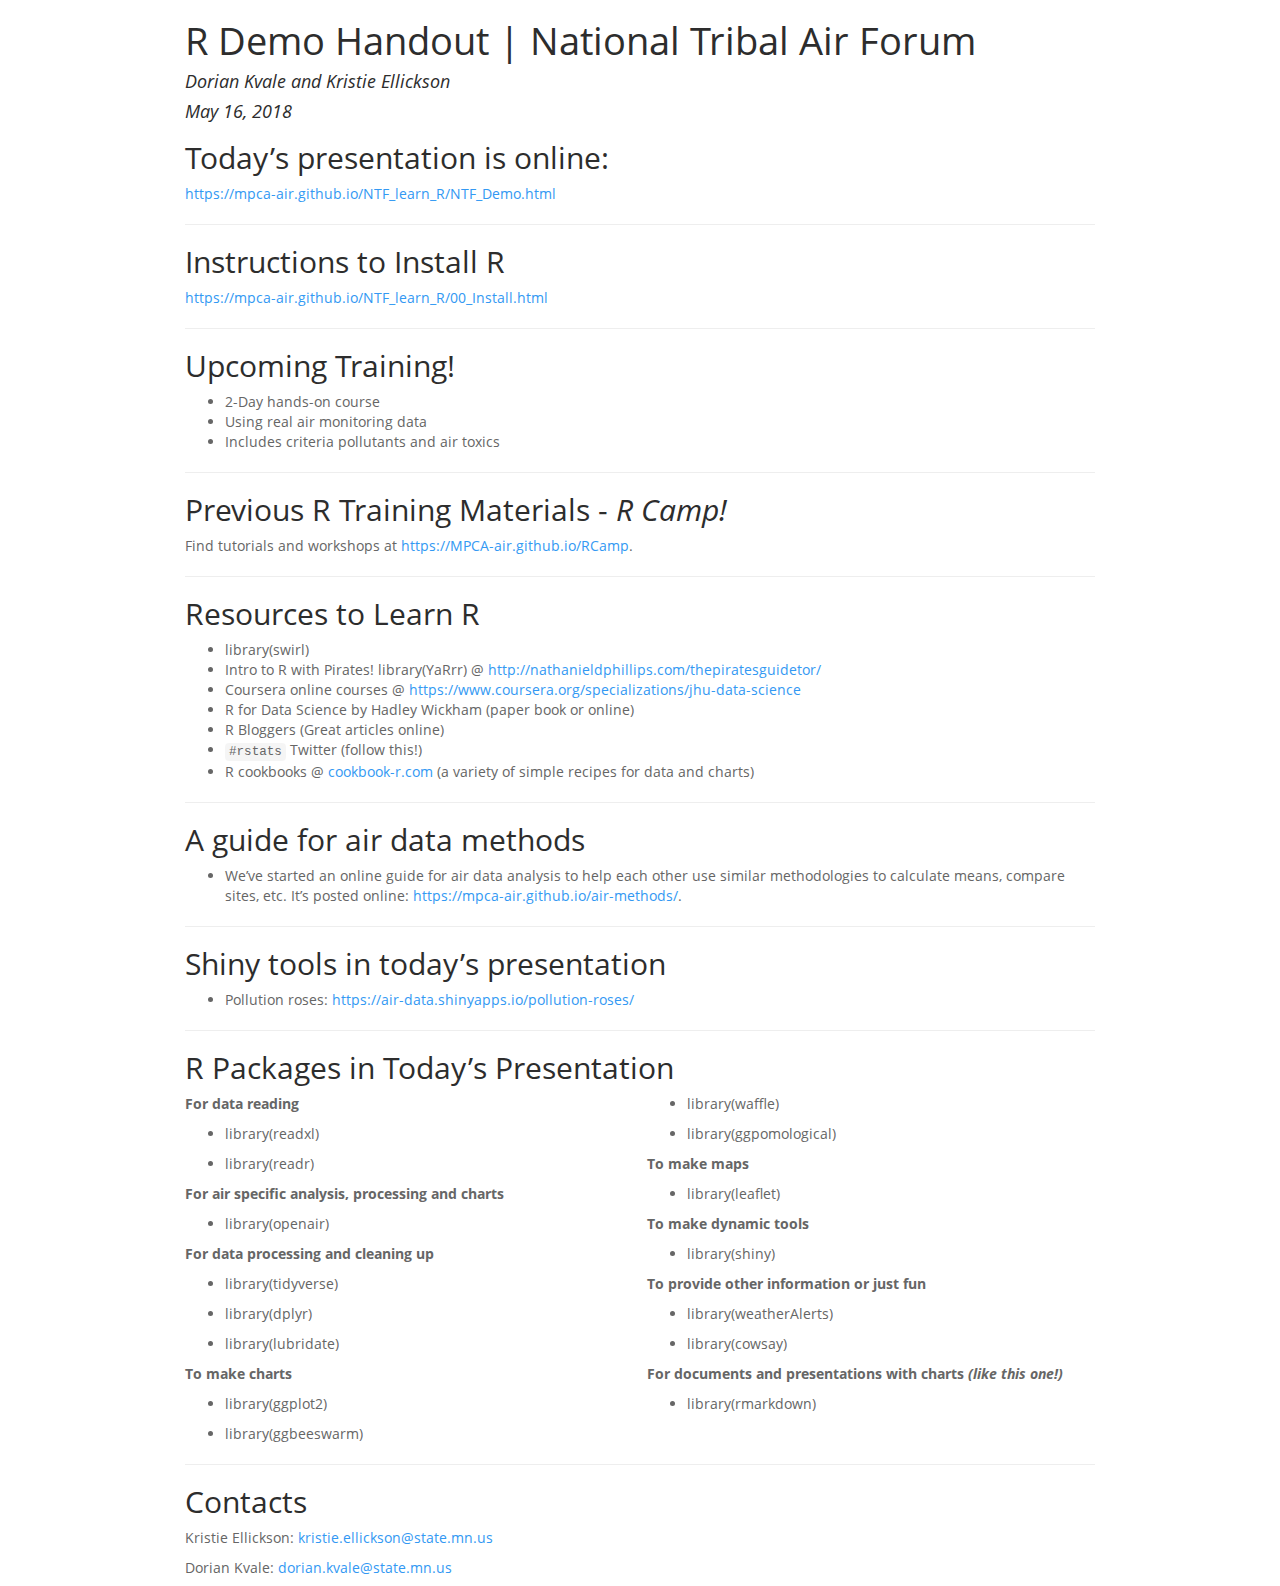
==== commit 7de2752c: "edit down" ====
--- a/README.html
+++ b/README.html
@@ -22,7 +22,6 @@
 <script src="[data-uri]"></script>
 <script src="[data-uri]"></script>
 <script src="[data-uri]"></script>
-<script src="[data-uri]"></script>
 
 
 
@@ -93,14 +92,6 @@
 </script>
 
 <!-- code folding -->
-<style type="text/css">
-.code-folding-btn { margin-bottom: 4px; }
-</style>
-<script>
-$(document).ready(function () {
-  window.initializeCodeFolding("hide" === "show");
-});
-</script>
 
 
 
@@ -108,14 +99,6 @@
 
 
 <div class="fluid-row" id="header">
-
-<div class="btn-group pull-right">
-<button type="button" class="btn btn-default btn-xs dropdown-toggle" data-toggle="dropdown" aria-haspopup="true" aria-expanded="false"><span>Code</span> <span class="caret"></span></button>
-<ul class="dropdown-menu" style="min-width: 50px;">
-<li><a id="rmd-show-all-code" href="#">Show All Code</a></li>
-<li><a id="rmd-hide-all-code" href="#">Hide All Code</a></li>
-</ul>
-</div>
 
 
 
@@ -126,11 +109,23 @@
 </div>
 
 
+<style>
+  .col2 {
+    columns: 2 200px;         /* number of columns and width in pixels*/
+    -webkit-columns: 2 200px; /* chrome, safari */
+    -moz-columns: 2 200px;    /* firefox */
+  }
+</style>
 <div id="todays-presentation-is-online" class="section level2">
 <h2>Today’s presentation is online:</h2>
 <p><a href="https://mpca-air.github.io/NTF_learn_R/NTF_Demo.html" class="uri">https://mpca-air.github.io/NTF_learn_R/NTF_Demo.html</a></p>
 <hr />
 </div>
+<div id="instructions-to-install-r" class="section level2">
+<h2>Instructions to Install R</h2>
+<p><a href="https://mpca-air.github.io/NTF_learn_R/00_Install.html" class="uri">https://mpca-air.github.io/NTF_learn_R/00_Install.html</a></p>
+<hr />
+</div>
 <div id="upcoming-training" class="section level2">
 <h2>Upcoming Training!</h2>
 <ul>
@@ -140,8 +135,8 @@
 </ul>
 <hr />
 </div>
-<div id="previous-r-training-materials-r-camp" class="section level2">
-<h2>Previous R Training Materials <em>R Camp!</em></h2>
+<div id="previous-r-training-materials---r-camp" class="section level2">
+<h2>Previous R Training Materials - <em>R Camp!</em></h2>
 <p>Find tutorials and workshops at <a href="https://MPCA-air.github.io/RCamp" class="uri">https://MPCA-air.github.io/RCamp</a>.</p>
 <hr />
 </div>
@@ -153,27 +148,28 @@
 <li>Coursera online courses @ <a href="https://www.coursera.org/specializations/jhu-data-science" class="uri">https://www.coursera.org/specializations/jhu-data-science</a></li>
 <li>R for Data Science by Hadley Wickham (paper book or online)</li>
 <li>R Bloggers (Great articles online)</li>
-<li>‘#rstats Twitter’ (follow this!)</li>
-<li>R cookbooks @ cookbook-r.com (a variety of simple recipes for data and charts)</li>
-</ul>
-<hr />
-</div>
-<div id="instructions-to-install-r" class="section level2">
-<h2>Instructions to Install R</h2>
-<p><a href="https://mpca-air.github.io/NTF_learn_R/00_Install.html" class="uri">https://mpca-air.github.io/NTF_learn_R/00_Install.html</a></p>
+<li><code>#rstats</code> Twitter (follow this!)</li>
+<li>R cookbooks @ <a href="http://www.cookbook-r.com">cookbook-r.com</a> (a variety of simple recipes for data and charts)</li>
+</ul>
+<hr />
+</div>
+<div id="a-guide-for-air-data-methods" class="section level2">
+<h2>A guide for air data methods</h2>
+<ul>
+<li>We’ve started an online guide for air data analysis to help each other use similar methodologies to calculate means, compare sites, etc. It’s posted online: <a href="https://mpca-air.github.io/air-methods/" class="uri">https://mpca-air.github.io/air-methods/</a>.</li>
+</ul>
 <hr />
 </div>
 <div id="shiny-tools-in-todays-presentation" class="section level2">
-<h2>Shiny Tools in Today’s Presentation</h2>
-<ul>
-<li>Pollution roses</li>
-<li>Site comparisons</li>
+<h2>Shiny tools in today’s presentation</h2>
+<ul>
+<li>Pollution roses: <a href="https://air-data.shinyapps.io/pollution-roses/" class="uri">https://air-data.shinyapps.io/pollution-roses/</a></li>
 </ul>
 <hr />
 </div>
 <div id="r-packages-in-todays-presentation" class="section level2">
 <h2>R Packages in Today’s Presentation</h2>
-<div class="columns-2">
+<div class="col2">
 <p><strong>For data reading</strong></p>
 <ul>
 <li><p>library(readxl)</p></li>
@@ -188,15 +184,6 @@
 <li><p>library(tidyverse)</p></li>
 <li><p>library(dplyr)</p></li>
 <li><p>library(lubridate)</p></li>
-</ul>
-<p><strong>To make dynamic documents and presentations</strong></p>
-<ul>
-<li><p>library(rmarkdown)</p></li>
-<li><p>library(knitr)</p></li>
-</ul>
-<p><strong>To make dynamic tools</strong></p>
-<ul>
-<li>library(RShiny)</li>
 </ul>
 <p><strong>To make charts</strong></p>
 <ul>
@@ -209,25 +196,26 @@
 <ul>
 <li>library(leaflet)</li>
 </ul>
+<p><strong>To make dynamic tools</strong></p>
+<ul>
+<li>library(shiny)</li>
+</ul>
 <p><strong>To provide other information or just fun</strong></p>
 <ul>
 <li><p>library(weatherAlerts)</p></li>
 <li><p>library(cowsay)</p></li>
 </ul>
+<p><strong>For documents and presentations with charts <em>(like this one!)</em> </strong></p>
+<ul>
+<li>library(rmarkdown)</li>
+</ul>
 </div>
 <hr />
 </div>
 <div id="contacts" class="section level2">
 <h2>Contacts</h2>
-<p>Kristie Ellickson, <a href="mailto:kristie.ellickson@state.mn.us">kristie.ellickson@state.mn.us</a></p>
-<p>Dorian Kvale, <a href="mailto:dorian.kvale@state.mn.us">dorian.kvale@state.mn.us</a></p>
-<hr />
-</div>
-<div id="notes" class="section level2">
-<h2>Notes</h2>
-<ul>
-<li>We wrote a data analysis methods book to make sure we were all using the same methodologies to calculate means, compare sites, etc. It’s posted online here: <a href="https://mpca-air.github.io/air-methods/" class="uri">https://mpca-air.github.io/air-methods/</a></li>
-</ul>
+<p>Kristie Ellickson: <a href="mailto:kristie.ellickson@state.mn.us">kristie.ellickson@state.mn.us</a></p>
+<p>Dorian Kvale: <a href="mailto:dorian.kvale@state.mn.us">dorian.kvale@state.mn.us</a></p>
 </div>
 
 
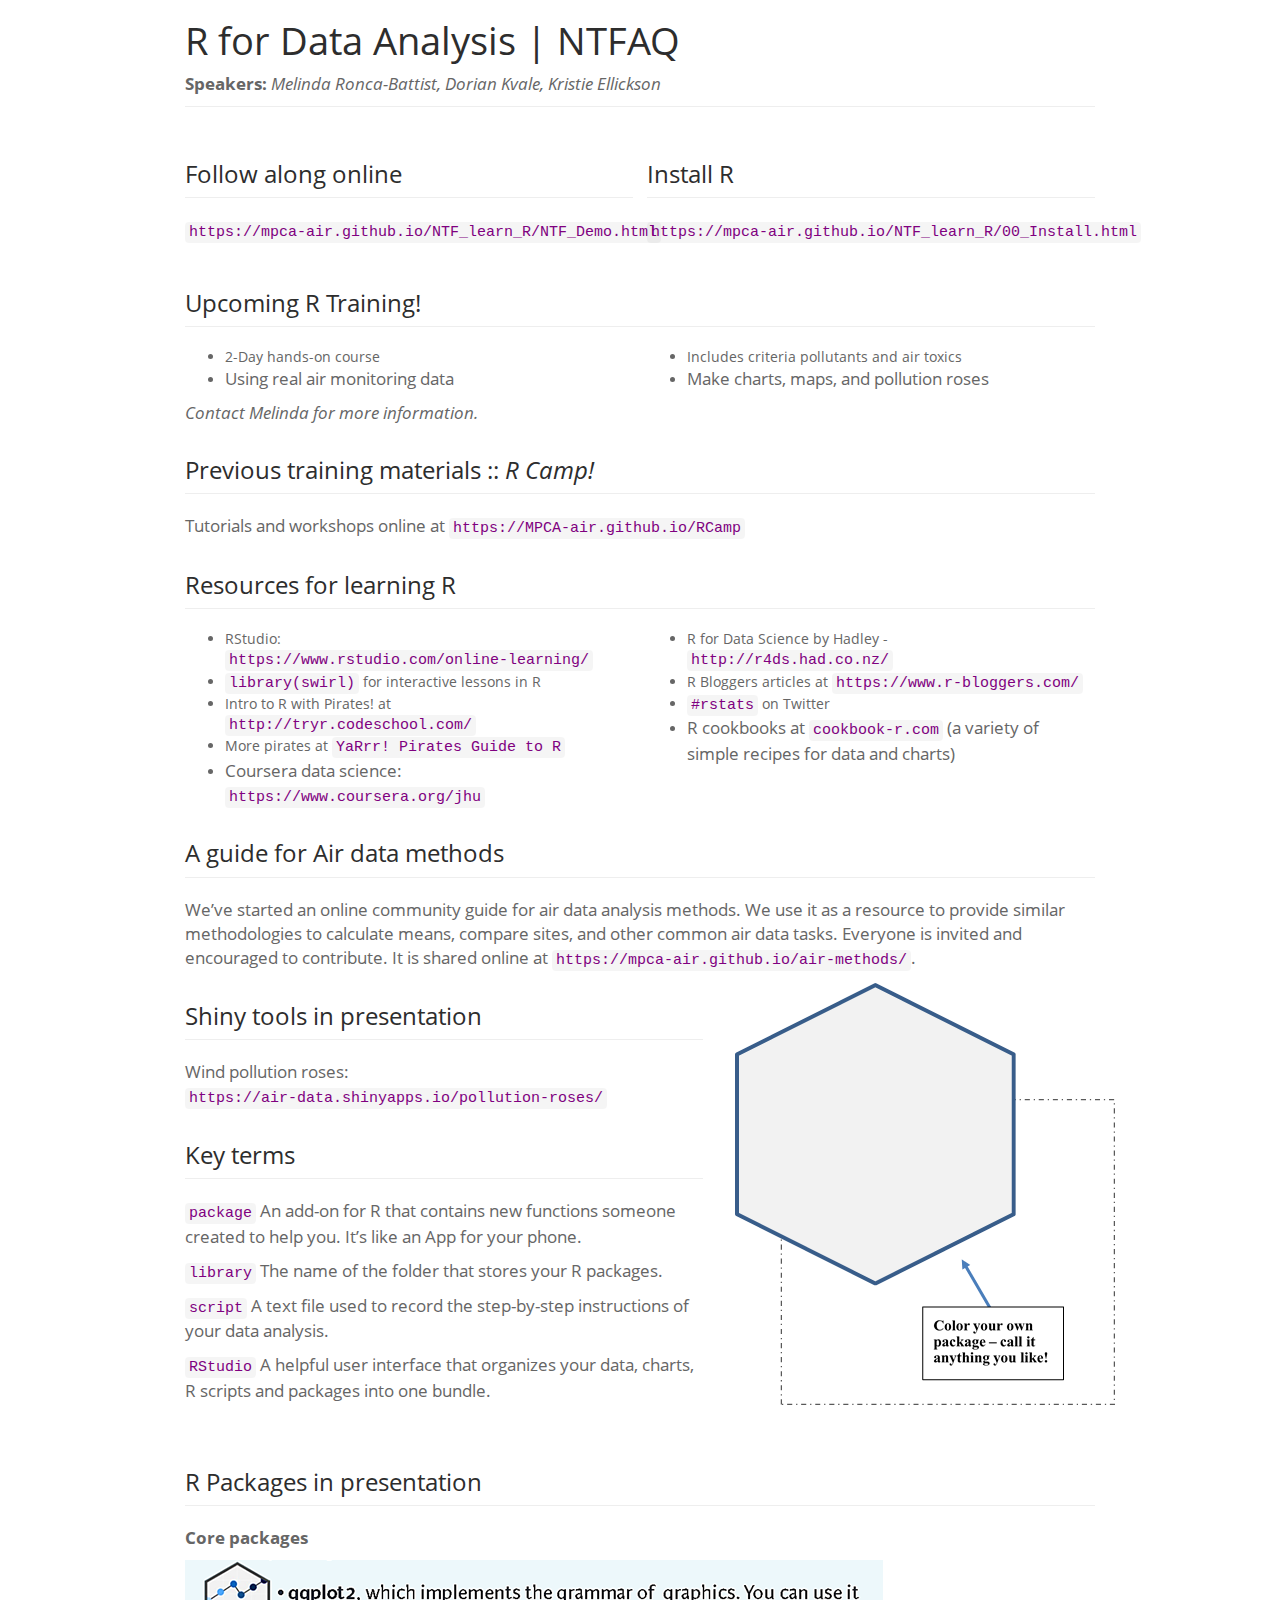
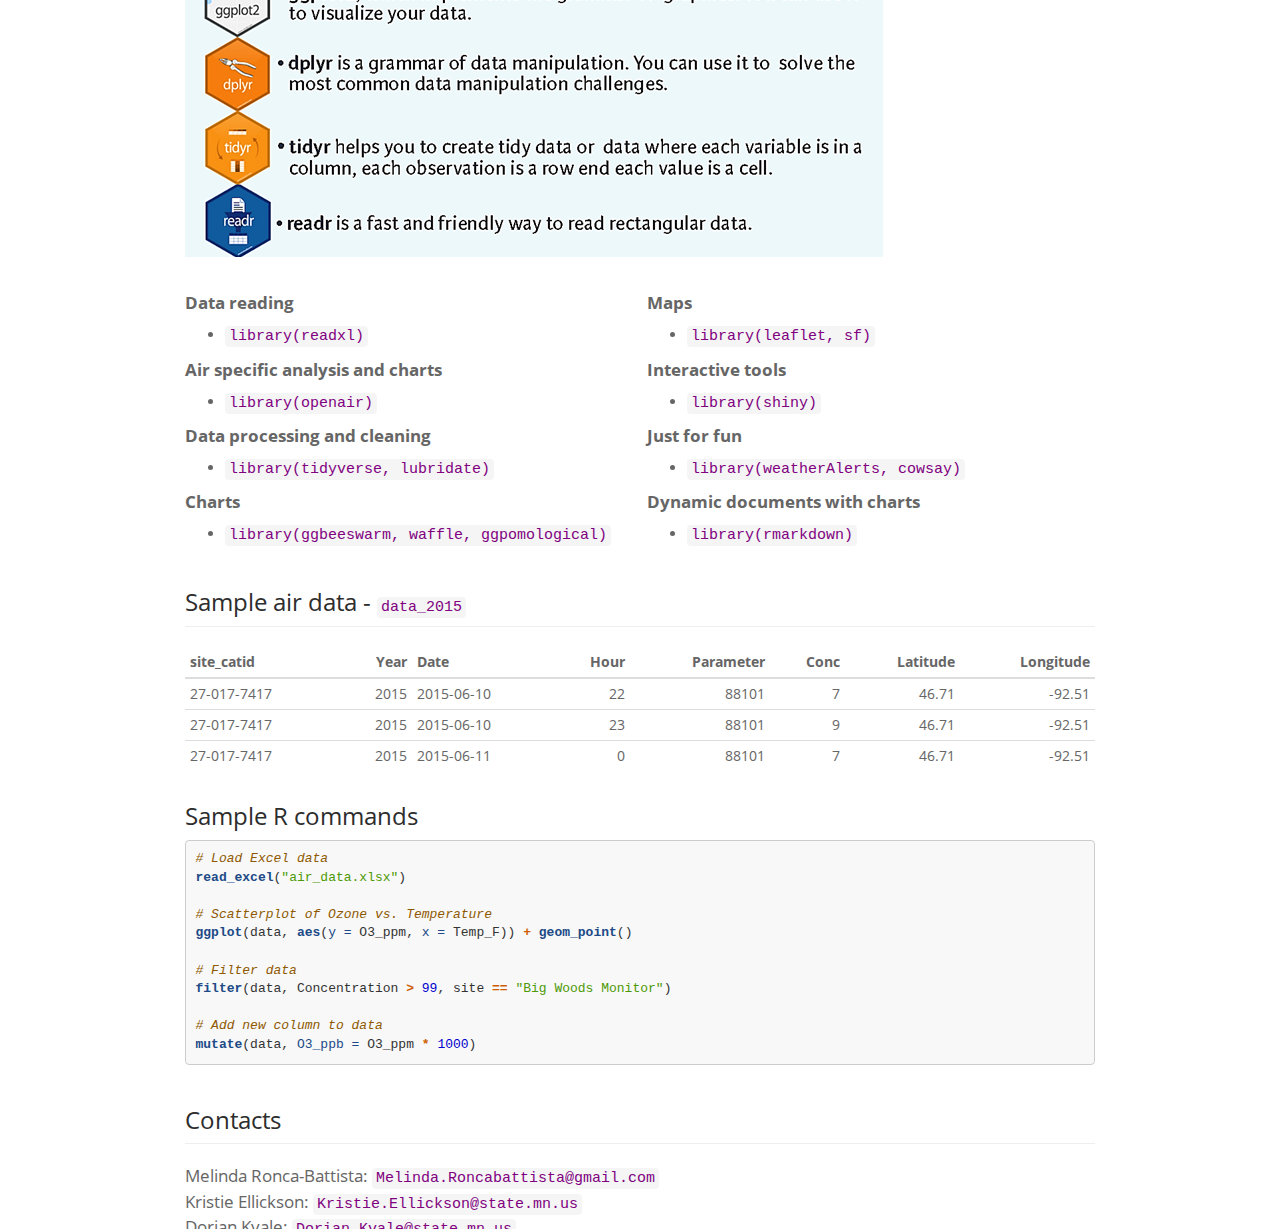
==== commit dfde65a9: "update aqi2color source" ====
--- a/README.html
+++ b/README.html
@@ -9,11 +9,9 @@
 <meta name="generator" content="pandoc" />
 
 
-<meta name="author" content="Dorian Kvale and Kristie Ellickson" />
-
-<meta name="date" content="2018-05-16" />
-
-<title>R Demo Handout | National Tribal Air Forum</title>
+
+
+<title>R for Data Analysis | NTFAQ</title>
 
 <script src="[data-uri]"></script>
 <meta name="viewport" content="width=device-width, initial-scale=1" />
@@ -24,6 +22,49 @@
 <script src="[data-uri]"></script>
 
 
+<style type="text/css">code{white-space: pre;}</style>
+<style type="text/css">
+div.sourceCode { overflow-x: auto; }
+table.sourceCode, tr.sourceCode, td.lineNumbers, td.sourceCode {
+  margin: 0; padding: 0; vertical-align: baseline; border: none; }
+table.sourceCode { width: 100%; line-height: 100%; background-color: #f8f8f8; }
+td.lineNumbers { text-align: right; padding-right: 4px; padding-left: 4px; color: #aaaaaa; border-right: 1px solid #aaaaaa; }
+td.sourceCode { padding-left: 5px; }
+pre, code { background-color: #f8f8f8; }
+code > span.kw { color: #204a87; font-weight: bold; } /* Keyword */
+code > span.dt { color: #204a87; } /* DataType */
+code > span.dv { color: #0000cf; } /* DecVal */
+code > span.bn { color: #0000cf; } /* BaseN */
+code > span.fl { color: #0000cf; } /* Float */
+code > span.ch { color: #4e9a06; } /* Char */
+code > span.st { color: #4e9a06; } /* String */
+code > span.co { color: #8f5902; font-style: italic; } /* Comment */
+code > span.ot { color: #8f5902; } /* Other */
+code > span.al { color: #ef2929; } /* Alert */
+code > span.fu { color: #000000; } /* Function */
+code > span.er { color: #a40000; font-weight: bold; } /* Error */
+code > span.wa { color: #8f5902; font-weight: bold; font-style: italic; } /* Warning */
+code > span.cn { color: #000000; } /* Constant */
+code > span.sc { color: #000000; } /* SpecialChar */
+code > span.vs { color: #4e9a06; } /* VerbatimString */
+code > span.ss { color: #4e9a06; } /* SpecialString */
+code > span.im { } /* Import */
+code > span.va { color: #000000; } /* Variable */
+code > span.cf { color: #204a87; font-weight: bold; } /* ControlFlow */
+code > span.op { color: #ce5c00; font-weight: bold; } /* Operator */
+code > span.pp { color: #8f5902; font-style: italic; } /* Preprocessor */
+code > span.ex { } /* Extension */
+code > span.at { color: #c4a000; } /* Attribute */
+code > span.do { color: #8f5902; font-weight: bold; font-style: italic; } /* Documentation */
+code > span.an { color: #8f5902; font-weight: bold; font-style: italic; } /* Annotation */
+code > span.cv { color: #8f5902; font-weight: bold; font-style: italic; } /* CommentVar */
+code > span.in { color: #8f5902; font-weight: bold; font-style: italic; } /* Information */
+</style>
+<style type="text/css">
+  pre:not([class]) {
+    background-color: white;
+  }
+</style>
 
 
 <style type="text/css">
@@ -102,120 +143,217 @@
 
 
 
-<h1 class="title toc-ignore">R Demo Handout | National Tribal Air Forum</h1>
-<h4 class="author"><em>Dorian Kvale and Kristie Ellickson</em></h4>
-<h4 class="date"><em>May 16, 2018</em></h4>
-
-</div>
-
-
+<h1 class="title toc-ignore">R for Data Analysis | NTFAQ</h1>
+
+</div>
+
+
+<p><strong>Speakers:</strong> <em>Melinda Ronca-Battist, Dorian Kvale, Kristie Ellickson</em></p>
 <style>
-  .col2 {
+.col2 {
     columns: 2 200px;         /* number of columns and width in pixels*/
     -webkit-columns: 2 200px; /* chrome, safari */
     -moz-columns: 2 200px;    /* firefox */
-  }
-</style>
-<div id="todays-presentation-is-online" class="section level2">
-<h2>Today’s presentation is online:</h2>
-<p><a href="https://mpca-air.github.io/NTF_learn_R/NTF_Demo.html" class="uri">https://mpca-air.github.io/NTF_learn_R/NTF_Demo.html</a></p>
-<hr />
-</div>
-<div id="instructions-to-install-r" class="section level2">
-<h2>Instructions to Install R</h2>
-<p><a href="https://mpca-air.github.io/NTF_learn_R/00_Install.html" class="uri">https://mpca-air.github.io/NTF_learn_R/00_Install.html</a></p>
-<hr />
-</div>
-<div id="upcoming-training" class="section level2">
-<h2>Upcoming Training!</h2>
+}
+
+hr {margin-top: 6px; font-weight: 700; color: #696969;}
+
+p {font-size: 120%;}
+
+h3 {margin-top: 32px;}
+
+.big {font-size: 24px; font-weight: 500; color: #2d2d2d;}
+
+code {color: purple; font-size: 15px;}
+
+</style>
+<hr size="18">
+<p><br></p>
+<div class="col2">
+<h3 style="margin-top: 0;">
+Follow along online
+</h3>
+<hr />
+<p><code>https://mpca-air.github.io/NTF_learn_R/NTF_Demo.html</code></p>
+<p><br><br></p>
+<h3 style="margin-top: 0;">
+Install R
+</h3>
+<hr />
+<p><code>https://mpca-air.github.io/NTF_learn_R/00_Install.html</code></p>
+<p><br></p>
+</div>
+<h3 style="margin-top: -12px;">
+Upcoming R Training!
+</h3>
+<hr />
+<div class="col2">
 <ul>
 <li>2-Day hands-on course</li>
-<li>Using real air monitoring data</li>
+<li><p>Using real air monitoring data</p></li>
 <li>Includes criteria pollutants and air toxics</li>
-</ul>
-<hr />
-</div>
-<div id="previous-r-training-materials---r-camp" class="section level2">
-<h2>Previous R Training Materials - <em>R Camp!</em></h2>
-<p>Find tutorials and workshops at <a href="https://MPCA-air.github.io/RCamp" class="uri">https://MPCA-air.github.io/RCamp</a>.</p>
-<hr />
-</div>
-<div id="resources-to-learn-r" class="section level2">
-<h2>Resources to Learn R</h2>
-<ul>
-<li>library(swirl)</li>
-<li>Intro to R with Pirates! library(YaRrr) @ <a href="http://nathanieldphillips.com/thepiratesguidetor/" class="uri">http://nathanieldphillips.com/thepiratesguidetor/</a></li>
-<li>Coursera online courses @ <a href="https://www.coursera.org/specializations/jhu-data-science" class="uri">https://www.coursera.org/specializations/jhu-data-science</a></li>
-<li>R for Data Science by Hadley Wickham (paper book or online)</li>
-<li>R Bloggers (Great articles online)</li>
-<li><code>#rstats</code> Twitter (follow this!)</li>
-<li>R cookbooks @ <a href="http://www.cookbook-r.com">cookbook-r.com</a> (a variety of simple recipes for data and charts)</li>
-</ul>
-<hr />
-</div>
-<div id="a-guide-for-air-data-methods" class="section level2">
-<h2>A guide for air data methods</h2>
-<ul>
-<li>We’ve started an online guide for air data analysis to help each other use similar methodologies to calculate means, compare sites, etc. It’s posted online: <a href="https://mpca-air.github.io/air-methods/" class="uri">https://mpca-air.github.io/air-methods/</a>.</li>
-</ul>
-<hr />
-</div>
-<div id="shiny-tools-in-todays-presentation" class="section level2">
-<h2>Shiny tools in today’s presentation</h2>
-<ul>
-<li>Pollution roses: <a href="https://air-data.shinyapps.io/pollution-roses/" class="uri">https://air-data.shinyapps.io/pollution-roses/</a></li>
-</ul>
-<hr />
-</div>
-<div id="r-packages-in-todays-presentation" class="section level2">
-<h2>R Packages in Today’s Presentation</h2>
+<li><p>Make charts, maps, and pollution roses</p></li>
+</ul>
+</div>
+<p><em>Contact Melinda for more information.</em></p>
+<div id="previous-training-materials-r-camp" class="section level3">
+<h3>Previous training materials :: <em>R Camp!</em></h3>
+<hr />
+<p>Tutorials and workshops online at <code>https://MPCA-air.github.io/RCamp</code></p>
+</div>
+<div id="resources-for-learning-r" class="section level3">
+<h3>Resources for learning R</h3>
+<hr />
 <div class="col2">
-<p><strong>For data reading</strong></p>
-<ul>
-<li><p>library(readxl)</p></li>
-<li><p>library(readr)</p></li>
-</ul>
-<p><strong>For air specific analysis, processing and charts</strong></p>
-<ul>
-<li>library(openair)</li>
-</ul>
-<p><strong>For data processing and cleaning up</strong></p>
-<ul>
-<li><p>library(tidyverse)</p></li>
-<li><p>library(dplyr)</p></li>
-<li><p>library(lubridate)</p></li>
-</ul>
-<p><strong>To make charts</strong></p>
-<ul>
-<li><p>library(ggplot2)</p></li>
-<li><p>library(ggbeeswarm)</p></li>
-<li><p>library(waffle)</p></li>
-<li><p>library(ggpomological)</p></li>
-</ul>
-<p><strong>To make maps</strong></p>
-<ul>
-<li>library(leaflet)</li>
-</ul>
-<p><strong>To make dynamic tools</strong></p>
-<ul>
-<li>library(shiny)</li>
-</ul>
-<p><strong>To provide other information or just fun</strong></p>
-<ul>
-<li><p>library(weatherAlerts)</p></li>
-<li><p>library(cowsay)</p></li>
-</ul>
-<p><strong>For documents and presentations with charts <em>(like this one!)</em> </strong></p>
-<ul>
-<li>library(rmarkdown)</li>
-</ul>
-</div>
-<hr />
-</div>
-<div id="contacts" class="section level2">
-<h2>Contacts</h2>
-<p>Kristie Ellickson: <a href="mailto:kristie.ellickson@state.mn.us">kristie.ellickson@state.mn.us</a></p>
-<p>Dorian Kvale: <a href="mailto:dorian.kvale@state.mn.us">dorian.kvale@state.mn.us</a></p>
+<ul>
+<li>RStudio: <code>https://www.rstudio.com/online-learning/</code></li>
+<li><code>library(swirl)</code> for interactive lessons in R</li>
+<li>Intro to R with Pirates! at <code>http://tryr.codeschool.com/</code></li>
+<li>More pirates at <code>YaRrr! Pirates Guide to R</code></li>
+<li><p>Coursera data science: <code>https://www.coursera.org/jhu</code></p></li>
+<li>R for Data Science by Hadley - <code>http://r4ds.had.co.nz/</code></li>
+<li>R Bloggers articles at <code>https://www.r-bloggers.com/</code></li>
+<li><code>#rstats</code> on Twitter</li>
+<li><p>R cookbooks at <code>cookbook-r.com</code> (a variety of simple recipes for data and charts)</p></li>
+</ul>
+</div>
+</div>
+<div id="a-guide-for-air-data-methods" class="section level3">
+<h3>A guide for Air data methods</h3>
+<hr />
+<p>We’ve started an online community guide for air data analysis methods. We use it as a resource to provide similar methodologies to calculate means, compare sites, and other common air data tasks. Everyone is invited and encouraged to contribute. It is shared online at <code>https://mpca-air.github.io/air-methods/</code>.</p>
+<p><img src="[data-uri]" align="right" style="margin-left: 32px; margin-right: -22px; margin-top: 2px; float: right;"></p>
+</div>
+<div id="shiny-tools-in-presentation" class="section level3">
+<h3>Shiny tools in presentation</h3>
+<hr />
+<p>Wind pollution roses: <code>https://air-data.shinyapps.io/pollution-roses/</code></p>
+</div>
+<div id="key-terms" class="section level3">
+<h3>Key terms</h3>
+<hr />
+<p><code>package</code> An add-on for R that contains new functions someone created to help you. It’s like an App for your phone.</p>
+<p><code>library</code> The name of the folder that stores your R packages.</p>
+<p><code>script</code> A text file used to record the step-by-step instructions of your data analysis.</p>
+<p><code>RStudio</code> A helpful user interface that organizes your data, charts, R scripts and packages into one bundle.</p>
+<p><br></p>
+</div>
+<div id="r-packages-in-presentation" class="section level3">
+<h3>R Packages in presentation</h3>
+<hr />
+<p><strong>Core packages</strong></p>
+<div class="figure">
+<img src="[data-uri]